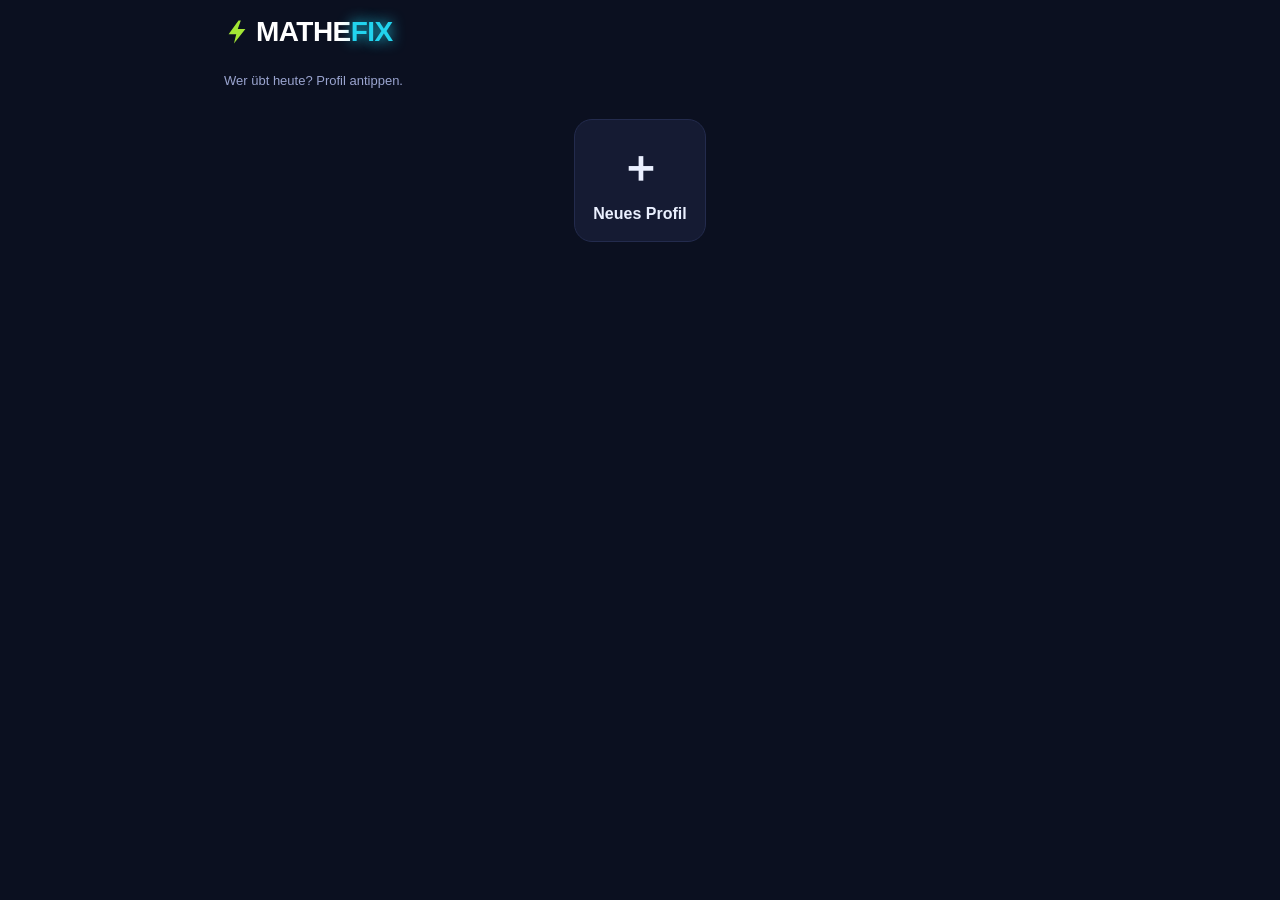
==== index.html @ d3d2fb51 "Mathefix 1.0 - Lern-App fuer Mathe-Textaufgaben" ====
<!doctype html>
<html lang="de">
  <head>
    <meta charset="UTF-8" />
    <meta name="viewport" content="width=device-width, initial-scale=1.0, user-scalable=no" />
    <meta name="theme-color" content="#0B1020" />
    <link
      rel="icon"
      href="data:image/svg+xml,%3Csvg xmlns='http://www.w3.org/2000/svg' viewBox='0 0 34 34'%3E%3Crect width='34' height='34' rx='8' fill='%230B1020'/%3E%3Cpolygon points='19,4 8,20 15,20 13,30 26,13 17,13 21,4' fill='%23A3E635'/%3E%3C/svg%3E"
    />
    <link rel="manifest" href="manifest.webmanifest" />
    <title>Mathefix</title>
    <script type="module" crossorigin>var Ne=Object.defineProperty;var We=(e,n,t)=>n in e?Ne(e,n,{enumerable:!0,configurable:!0,writable:!0,value:t}):e[n]=t;var N=(e,n,t)=>We(e,typeof n!="symbol"?n+"":n,t);(function(){const n=document.createElement("link").relList;if(n&&n.supports&&n.supports("modulepreload"))return;for(const a of document.querySelectorAll('link[rel="modulepreload"]'))r(a);new MutationObserver(a=>{for(const s of a)if(s.type==="childList")for(const l of s.addedNodes)l.tagName==="LINK"&&l.rel==="modulepreload"&&r(l)}).observe(document,{childList:!0,subtree:!0});function t(a){const s={};return a.integrity&&(s.integrity=a.integrity),a.referrerPolicy&&(s.referrerPolicy=a.referrerPolicy),a.crossOrigin==="use-credentials"?s.credentials="include":a.crossOrigin==="anonymous"?s.credentials="omit":s.credentials="same-origin",s}function r(a){if(a.ep)return;a.ep=!0;const s=t(a);fetch(a.href,s)}})();const Pe=JSON.parse('[{"id":"A-01","gruppe":"A","block":"Aa","blockNr":1,"nr":1,"rechenarten":["+"],"schwierigkeit":1,"thema":"Alltag","geschichte":"Lena hat 3 Äpfel in ihrer Jausenbox. Ihre Mama gibt ihr noch 4 Äpfel dazu.","frage":"Wie viele Äpfel hat Lena jetzt insgesamt?","antwort":7,"rechenweg":"3 + 4","hinweis":"Zähle die Äpfel aus der Jausenbox und die neuen Äpfel zusammen.","erklaerung":"Lena hat 3 Äpfel und bekommt 4 dazu. 3 + 4 = 7. Sie hat jetzt 7 Äpfel.","sprachtext":null,"symbol":"🍎"},{"id":"A-02","gruppe":"A","block":"Aa","blockNr":1,"nr":2,"rechenarten":["-"],"schwierigkeit":2,"thema":"Schule","geschichte":"Paul hat 8 Buntstifte im Federpennal. Er verschenkt 2 Buntstifte an seinen Freund.","frage":"Wie viele Buntstifte hat Paul danach noch?","antwort":6,"rechenweg":"8 - 2","hinweis":"Nimm von den 8 Buntstiften die verschenkten weg.","erklaerung":"Paul hat 8 Buntstifte und gibt 2 her. 8 - 2 = 6. Er hat noch 6 Buntstifte.","sprachtext":null,"symbol":"✏️"},{"id":"A-03","gruppe":"A","block":"Aa","blockNr":1,"nr":3,"rechenarten":["+"],"schwierigkeit":3,"thema":"Tiere","geschichte":"Mia steht am Teich im Park. Sie sieht 12 Enten im Wasser. Dann schwimmen noch 5 Enten dazu.","frage":"Wie viele Enten sind jetzt insgesamt im Teich?","antwort":17,"rechenweg":"12 + 5","hinweis":"Zähle zu den Enten im Wasser die neuen Enten dazu.","erklaerung":"Zuerst sind 12 Enten da, dann kommen 5 dazu. 12 + 5 = 17. Es sind 17 Enten im Teich.","sprachtext":null,"symbol":"🦆"},{"id":"A-04","gruppe":"A","block":"Aa","blockNr":1,"nr":4,"rechenarten":["-"],"schwierigkeit":4,"thema":"Sport","geschichte":"Emre hat 15 Fußballkarten gesammelt. Beim Tauschen gibt er 4 Karten an Jakob ab.","frage":"Wie viele Fußballkarten hat Emre danach noch?","antwort":11,"rechenweg":"15 - 4","hinweis":"Zieh die abgegebenen Karten von den 15 Karten ab.","erklaerung":"Emre hat 15 Karten und gibt 4 ab. 15 - 4 = 11. Er hat noch 11 Fußballkarten.","sprachtext":null,"symbol":"⚽"},{"id":"A-05","gruppe":"A","block":"Aa","blockNr":1,"nr":5,"rechenarten":["+"],"schwierigkeit":5,"thema":"Alltag","geschichte":"Jakob schaut aus dem Fenster auf die Straße. Am Vormittag zählt er 13 Autos. Am Nachmittag zählt er noch 6 Autos.","frage":"Wie viele Autos hat Jakob insgesamt gezählt?","antwort":19,"rechenweg":"13 + 6","hinweis":"Zähle die Autos vom Vormittag und vom Nachmittag zusammen.","erklaerung":"Am Vormittag sind es 13 Autos, am Nachmittag 6 Autos. 13 + 6 = 19. Jakob hat 19 Autos gezählt.","sprachtext":null,"symbol":"🚗"},{"id":"A-06","gruppe":"A","block":"Aa","blockNr":1,"nr":6,"rechenarten":["-"],"schwierigkeit":6,"thema":"Alltag","geschichte":"Anna hat 18 Zuckerl in ihrem Sackerl. Am Spielplatz verteilt sie 5 Zuckerl an ihre Freundinnen.","frage":"Wie viele Zuckerl sind danach noch im Sackerl?","antwort":13,"rechenweg":"18 - 5","hinweis":"Nimm die verteilten Zuckerl von den 18 Zuckerln weg.","erklaerung":"Anna hat 18 Zuckerl und gibt 5 her. 18 - 5 = 13. Im Sackerl sind noch 13 Zuckerl.","sprachtext":null,"symbol":"🍬"},{"id":"A-07","gruppe":"A","block":"Aa","blockNr":1,"nr":7,"rechenarten":["+"],"schwierigkeit":7,"thema":"Natur","geschichte":"Felix sammelt im Park Kastanien. Unter dem ersten Baum findet er 4 Kastanien. Unter dem zweiten Baum findet er 3 Kastanien und unter dem dritten Baum noch 2 Kastanien.","frage":"Wie viele Kastanien hat Felix insgesamt gefunden?","antwort":9,"rechenweg":"4 + 3 + 2","hinweis":"Zähle die Kastanien von allen drei Bäumen zusammen. Rechne Schritt für Schritt.","erklaerung":"Felix findet 4, dann 3, dann 2 Kastanien. 4 + 3 = 7 und 7 + 2 = 9. Er hat insgesamt 9 Kastanien.","sprachtext":null,"symbol":"🌰"},{"id":"A-08","gruppe":"A","block":"Aa","blockNr":1,"nr":8,"rechenarten":["-"],"schwierigkeit":8,"thema":"Basteln","geschichte":"Ayşe hat 16 bunte Perlen für ihre Ketten. Sie schenkt Mia 4 Perlen. Dann schenkt sie Lena noch 2 Perlen.","frage":"Wie viele Perlen hat Ayşe danach noch?","antwort":10,"rechenweg":"16 - 4 - 2","hinweis":"Zieh zuerst die Perlen für Mia ab. Zieh danach die Perlen für Lena ab.","erklaerung":"Ayşe hat 16 Perlen. 16 - 4 = 12. Dann noch 2 weg: 12 - 2 = 10. Sie hat noch 10 Perlen.","sprachtext":null,"symbol":"📿"},{"id":"A-09","gruppe":"A","block":"Aa","blockNr":1,"nr":9,"rechenarten":["+","-"],"schwierigkeit":9,"thema":"Alltag","geschichte":"Luca hat 12 Sticker in seiner Mappe. Von seiner Oma bekommt er 6 neue Sticker. Danach klebt er 3 Sticker in sein Heft.","frage":"Wie viele Sticker sind jetzt noch in der Mappe?","antwort":15,"rechenweg":"12 + 6 - 3","hinweis":"Rechne zuerst aus, wie viele Sticker Luca nach dem Geschenk hat. Zieh dann die geklebten Sticker ab.","erklaerung":"Luca hat 12 Sticker und bekommt 6 dazu: 12 + 6 = 18. Er klebt 3 ins Heft: 18 - 3 = 15. In der Mappe sind noch 15 Sticker.","sprachtext":null,"symbol":"🌟"},{"id":"A-10","gruppe":"A","block":"Aa","blockNr":1,"nr":10,"rechenarten":["+","-"],"schwierigkeit":10,"thema":"Alltag","geschichte":"Im Bus zur Schule sitzen 15 Kinder. Bei der Haltestelle am Spielplatz steigen 5 Kinder ein. Bei der Haltestelle vor der Schule steigen 8 Kinder aus.","frage":"Wie viele Kinder sind jetzt noch im Bus?","antwort":12,"rechenweg":"15 + 5 - 8","hinweis":"Rechne zuerst aus, wie viele Kinder nach dem Einsteigen im Bus sind. Zieh dann die ausgestiegenen Kinder ab.","erklaerung":"Zuerst sind 15 Kinder im Bus, 5 steigen ein: 15 + 5 = 20. Dann steigen 8 aus: 20 - 8 = 12. Es sind noch 12 Kinder im Bus.","sprachtext":null,"symbol":"🚌"},{"id":"A-11","gruppe":"A","block":"Ab","blockNr":2,"nr":11,"rechenarten":["+"],"schwierigkeit":1,"thema":"Spielen","geschichte":"Paul hat 20 Murmeln in seiner Dose. Beim Spielen im Hof gewinnt er 10 Murmeln dazu.","frage":"Wie viele Murmeln hat Paul jetzt insgesamt?","antwort":30,"rechenweg":"20 + 10","hinweis":"Zähle die gewonnenen Murmeln zu den Murmeln in der Dose dazu.","erklaerung":"Paul hat 20 Murmeln und gewinnt 10 dazu. 20 + 10 = 30. Er hat jetzt 30 Murmeln.","sprachtext":null,"symbol":"🔵"},{"id":"A-12","gruppe":"A","block":"Ab","blockNr":2,"nr":12,"rechenarten":["-"],"schwierigkeit":2,"thema":"Schule","geschichte":"In der Schulbücherei stehen 28 Bücher im Regal. Am Montag borgen sich die Kinder 6 Bücher aus.","frage":"Wie viele Bücher stehen danach noch im Regal?","antwort":22,"rechenweg":"28 - 6","hinweis":"Zieh die ausgeborgten Bücher von den 28 Büchern ab.","erklaerung":"Im Regal stehen 28 Bücher, 6 werden ausgeborgt. 28 - 6 = 22. Es stehen noch 22 Bücher im Regal.","sprachtext":null,"symbol":"📚"},{"id":"A-13","gruppe":"A","block":"Ab","blockNr":2,"nr":13,"rechenarten":["+"],"schwierigkeit":3,"thema":"Natur","geschichte":"Sofia macht mit ihrer Familie einen Ausflug in die Berge. Sie sammelt 23 Tannenzapfen. Ihr kleiner Bruder gibt ihr noch 14 Tannenzapfen dazu.","frage":"Wie viele Tannenzapfen hat Sofia jetzt insgesamt?","antwort":37,"rechenweg":"23 + 14","hinweis":"Zähle die Tannenzapfen von Sofia und die vom Bruder zusammen.","erklaerung":"Sofia hat 23 Tannenzapfen und bekommt 14 dazu. 23 + 14 = 37. Sie hat jetzt 37 Tannenzapfen.","sprachtext":null,"symbol":"🌲"},{"id":"A-14","gruppe":"A","block":"Ab","blockNr":2,"nr":14,"rechenarten":["-"],"schwierigkeit":4,"thema":"Schulfest","geschichte":"Beim Schulfest hängen 45 Luftballons im Turnsaal. Während des Festes platzen 12 Luftballons.","frage":"Wie viele Luftballons hängen danach noch im Turnsaal?","antwort":33,"rechenweg":"45 - 12","hinweis":"Zieh die geplatzten Luftballons von den 45 Luftballons ab.","erklaerung":"Es hängen 45 Luftballons, 12 platzen. 45 - 12 = 33. Es hängen noch 33 Luftballons im Turnsaal.","sprachtext":null,"symbol":"🎈"},{"id":"A-15","gruppe":"A","block":"Ab","blockNr":2,"nr":15,"rechenarten":["+"],"schwierigkeit":5,"thema":"Schule","geschichte":"Vor der Schule stehen am Morgen 24 Fahrräder am Radständer. Bis zur großen Pause kommen noch 13 Fahrräder dazu.","frage":"Wie viele Fahrräder stehen jetzt insgesamt am Radständer?","antwort":37,"rechenweg":"24 + 13","hinweis":"Zähle die neuen Fahrräder zu den Fahrrädern vom Morgen dazu.","erklaerung":"Am Morgen stehen 24 Fahrräder da, 13 kommen dazu. 24 + 13 = 37. Es stehen 37 Fahrräder am Radständer.","sprachtext":null,"symbol":"🚲"},{"id":"A-16","gruppe":"A","block":"Ab","blockNr":2,"nr":16,"rechenarten":["-"],"schwierigkeit":6,"thema":"Einkaufen","geschichte":"Im Supermarkt stehen am Morgen 38 Joghurtbecher im Kühlregal. Bis zum Abend werden 15 Joghurtbecher verkauft.","frage":"Wie viele Joghurtbecher stehen am Abend noch im Kühlregal?","antwort":23,"rechenweg":"38 - 15","hinweis":"Zieh die verkauften Becher von den 38 Bechern ab.","erklaerung":"Am Morgen sind es 38 Becher, 15 werden verkauft. 38 - 15 = 23. Am Abend stehen noch 23 Joghurtbecher im Regal.","sprachtext":null,"symbol":"🛒"},{"id":"A-17","gruppe":"A","block":"Ab","blockNr":2,"nr":17,"rechenarten":["+"],"schwierigkeit":7,"thema":"Sport","geschichte":"Luca sammelt Fußballsticker für sein Album. Er hat schon 20 Sticker. Von seinem Papa bekommt er 15 Sticker. Von seiner Oma bekommt er noch 10 Sticker.","frage":"Wie viele Sticker hat Luca jetzt insgesamt?","antwort":45,"rechenweg":"20 + 15 + 10","hinweis":"Rechne zuerst aus, wie viele Sticker Luca nach dem Geschenk vom Papa hat. Zähle dann die Sticker von der Oma dazu.","erklaerung":"Luca hat 20 Sticker, vom Papa kommen 15 dazu: 20 + 15 = 35. Von der Oma kommen 10 dazu: 35 + 10 = 45. Er hat 45 Sticker.","sprachtext":null,"symbol":"⭐"},{"id":"A-18","gruppe":"A","block":"Ab","blockNr":2,"nr":18,"rechenarten":["-"],"schwierigkeit":8,"thema":"Einkaufen","geschichte":"In der Bäckerei liegen in der Früh 46 Semmeln im Korb. Am Vormittag werden 12 Semmeln verkauft. Zu Mittag werden noch 14 Semmeln verkauft.","frage":"Wie viele Semmeln liegen danach noch im Korb?","antwort":20,"rechenweg":"46 - 12 - 14","hinweis":"Zieh zuerst die Semmeln vom Vormittag ab. Zieh danach die Semmeln vom Mittag ab.","erklaerung":"In der Früh sind es 46 Semmeln. 46 - 12 = 34. Dann noch 14 weg: 34 - 14 = 20. Im Korb liegen noch 20 Semmeln.","sprachtext":null,"symbol":"🥐"},{"id":"A-19","gruppe":"A","block":"Ab","blockNr":2,"nr":19,"rechenarten":["+","-"],"schwierigkeit":9,"thema":"Spielen","geschichte":"Aslan hat 25 Bausteine in seiner Kiste. Zum Geburtstag bekommt er 20 neue Bausteine geschenkt. Dann baut er ein Auto und verwendet dafür 13 Bausteine.","frage":"Wie viele Bausteine liegen danach noch in der Kiste?","antwort":32,"rechenweg":"25 + 20 - 13","hinweis":"Rechne zuerst aus, wie viele Bausteine Aslan nach dem Geburtstag hat. Zieh dann die Bausteine für das Auto ab.","erklaerung":"Aslan hat 25 Bausteine und bekommt 20 dazu: 25 + 20 = 45. Für das Auto braucht er 13: 45 - 13 = 32. In der Kiste liegen noch 32 Bausteine.","sprachtext":null,"symbol":"🧱"},{"id":"A-20","gruppe":"A","block":"Ab","blockNr":2,"nr":20,"rechenarten":["+","-"],"schwierigkeit":10,"thema":"Freizeit","geschichte":"Im Schwimmbad sind am Nachmittag 32 Kinder im Wasser. Dann kommen 16 Kinder von einem Fußballverein dazu. Als es kühler wird, gehen 27 Kinder nach Hause.","frage":"Wie viele Kinder sind jetzt noch im Schwimmbad?","antwort":21,"rechenweg":"32 + 16 - 27","hinweis":"Rechne zuerst aus, wie viele Kinder nach dem Dazukommen im Schwimmbad sind. Zieh dann die Kinder ab, die heimgehen.","erklaerung":"Zuerst sind 32 Kinder da, 16 kommen dazu: 32 + 16 = 48. Dann gehen 27 heim: 48 - 27 = 21. Es sind noch 21 Kinder im Schwimmbad.","sprachtext":null,"symbol":"🏊"},{"id":"A-21","gruppe":"A","block":"Ac","blockNr":3,"nr":21,"rechenarten":["+"],"schwierigkeit":1,"thema":"Natur","geschichte":"Lena sammelt im Herbst bunte Blätter für die Schule. Unter der Eiche findet sie 30 Blätter. Unter dem Ahorn findet sie 20 Blätter und unter der Birke noch 10 Blätter.","frage":"Wie viele Blätter hat Lena insgesamt gesammelt?","antwort":60,"rechenweg":"30 + 20 + 10","hinweis":"Zähle die Blätter von allen drei Bäumen zusammen. Rechne Schritt für Schritt.","erklaerung":"Lena findet 30, dann 20, dann 10 Blätter. 30 + 20 = 50 und 50 + 10 = 60. Sie hat insgesamt 60 Blätter.","sprachtext":null,"symbol":"🍂"},{"id":"A-22","gruppe":"A","block":"Ac","blockNr":3,"nr":22,"rechenarten":["-"],"schwierigkeit":2,"thema":"Spielen","geschichte":"Paul hat ein neues Puzzle mit 70 Teilen. Am Vormittag legt er 20 Teile. Am Nachmittag legt er noch 10 Teile.","frage":"Wie viele Teile fehlen jetzt noch bis das Puzzle fertig ist?","antwort":40,"rechenweg":"70 - 20 - 10","hinweis":"Zieh zuerst die Teile vom Vormittag von allen Teilen ab. Zieh danach die Teile vom Nachmittag ab.","erklaerung":"Das Puzzle hat 70 Teile. 70 - 20 = 50. Dann noch 10 weg: 50 - 10 = 40. Es fehlen noch 40 Teile.","sprachtext":null,"symbol":"🧩"},{"id":"A-23","gruppe":"A","block":"Ac","blockNr":3,"nr":23,"rechenarten":["+"],"schwierigkeit":3,"thema":"Tiere","geschichte":"Sofia macht mit ihrer Klasse einen Ausflug aufs Land. Auf der ersten Weide zählt sie 40 Schafe. Auf der zweiten Weide zählt sie 25 Schafe und auf der dritten Weide noch 13 Schafe.","frage":"Wie viele Schafe hat Sofia insgesamt gezählt?","antwort":78,"rechenweg":"40 + 25 + 13","hinweis":"Zähle die Schafe von allen drei Weiden zusammen. Rechne Schritt für Schritt.","erklaerung":"Sofia zählt 40, dann 25, dann 13 Schafe. 40 + 25 = 65 und 65 + 13 = 78. Sie hat insgesamt 78 Schafe gezählt.","sprachtext":null,"symbol":"🐑"},{"id":"A-24","gruppe":"A","block":"Ac","blockNr":3,"nr":24,"rechenarten":["-"],"schwierigkeit":4,"thema":"Lesen","geschichte":"Emre liest ein spannendes Buch mit 87 Seiten. Am Montag liest er 32 Seiten. Am Dienstag liest er noch 21 Seiten.","frage":"Wie viele Seiten muss Emre jetzt noch lesen?","antwort":34,"rechenweg":"87 - 32 - 21","hinweis":"Zieh zuerst die Seiten vom Montag von allen Seiten ab. Zieh danach die Seiten vom Dienstag ab.","erklaerung":"Das Buch hat 87 Seiten. 87 - 32 = 55. Dann noch 21 weg: 55 - 21 = 34. Emre muss noch 34 Seiten lesen.","sprachtext":null,"symbol":"📖"},{"id":"A-25","gruppe":"A","block":"Ac","blockNr":3,"nr":25,"rechenarten":["+","-"],"schwierigkeit":5,"thema":"Spielen","geschichte":"Jakob hat 34 Sammelkarten in seiner Schachtel. Beim Tauschen in der Pause bekommt er 23 Karten dazu. Dann verschenkt er 15 Karten an seinen kleinen Bruder.","frage":"Wie viele Sammelkarten hat Jakob jetzt noch?","antwort":42,"rechenweg":"34 + 23 - 15","hinweis":"Rechne zuerst aus, wie viele Karten Jakob nach dem Tauschen hat. Zieh dann die verschenkten Karten ab.","erklaerung":"Jakob hat 34 Karten und bekommt 23 dazu: 34 + 23 = 57. Er verschenkt 15: 57 - 15 = 42. Er hat noch 42 Sammelkarten.","sprachtext":null,"symbol":"🃏"},{"id":"A-26","gruppe":"A","block":"Ac","blockNr":3,"nr":26,"rechenarten":["-"],"schwierigkeit":6,"thema":"Reisen","geschichte":"Im Zug nach Wien sitzen 96 Fahrgäste. Bei der ersten Station steigen 35 Fahrgäste aus. Bei der zweiten Station steigen noch 21 Fahrgäste aus.","frage":"Wie viele Fahrgäste sitzen jetzt noch im Zug?","antwort":40,"rechenweg":"96 - 35 - 21","hinweis":"Zieh zuerst die Fahrgäste der ersten Station ab. Zieh danach die Fahrgäste der zweiten Station ab.","erklaerung":"Im Zug sitzen 96 Fahrgäste. 96 - 35 = 61. Dann steigen noch 21 aus: 61 - 21 = 40. Es sitzen noch 40 Fahrgäste im Zug.","sprachtext":null,"symbol":"🚆"},{"id":"A-27","gruppe":"A","block":"Ac","blockNr":3,"nr":27,"rechenarten":["+"],"schwierigkeit":7,"thema":"Sport","geschichte":"Beim Sportfest sammelt die Klasse von Anna Punkte. Beim Laufen holt die Klasse 45 Punkte. Beim Weitspringen holt sie 32 Punkte und beim Werfen noch 21 Punkte.","frage":"Wie viele Punkte hat die Klasse insgesamt geholt?","antwort":98,"rechenweg":"45 + 32 + 21","hinweis":"Zähle die Punkte von allen drei Bewerben zusammen. Rechne Schritt für Schritt.","erklaerung":"Die Klasse holt 45, dann 32, dann 21 Punkte. 45 + 32 = 77 und 77 + 21 = 98. Die Klasse hat insgesamt 98 Punkte.","sprachtext":null,"symbol":"🏅"},{"id":"A-28","gruppe":"A","block":"Ac","blockNr":3,"nr":28,"rechenarten":["+","-"],"schwierigkeit":8,"thema":"Schule","geschichte":"In der Schulbibliothek stehen 62 Bücher im großen Regal. Die Lehrerin stellt 25 neue Bücher dazu. In der Pause borgen sich die Kinder 43 Bücher aus.","frage":"Wie viele Bücher stehen jetzt noch im Regal?","antwort":44,"rechenweg":"62 + 25 - 43","hinweis":"Rechne zuerst aus, wie viele Bücher nach dem Dazustellen im Regal sind. Zieh dann die ausgeborgten Bücher ab.","erklaerung":"Zuerst sind 62 Bücher da, 25 kommen dazu: 62 + 25 = 87. Dann werden 43 ausgeborgt: 87 - 43 = 44. Es stehen noch 44 Bücher im Regal.","sprachtext":null,"symbol":"📗"},{"id":"A-29","gruppe":"A","block":"Ac","blockNr":3,"nr":29,"rechenarten":["+","-"],"schwierigkeit":9,"thema":"Basteln","geschichte":"Aslan und Felix sammeln Kronkorken für ein Bastelprojekt. Aslan hat 36 Kronkorken gesammelt, Felix hat 42 Kronkorken gesammelt. Sie legen alle zusammen in eine Schachtel. Für ein Bild kleben sie dann 25 Kronkorken auf.","frage":"Wie viele Kronkorken sind danach noch in der Schachtel?","antwort":53,"rechenweg":"36 + 42 - 25","hinweis":"Rechne zuerst aus, wie viele Kronkorken beide zusammen gesammelt haben. Zieh dann die aufgeklebten Kronkorken ab.","erklaerung":"Aslan hat 36 und Felix hat 42 Kronkorken: 36 + 42 = 78. Sie kleben 25 auf: 78 - 25 = 53. In der Schachtel sind noch 53 Kronkorken.","sprachtext":null,"symbol":"🍾"},{"id":"A-30","gruppe":"A","block":"Ac","blockNr":3,"nr":30,"rechenarten":["+","-"],"schwierigkeit":10,"thema":"Schulfest","geschichte":"Für das Schulfest backt Frau Berger 53 Kekse. Ihre Nachbarin bringt noch 34 Kekse vorbei. Alle Kekse kommen auf einen großen Teller. Beim Fest essen die Kinder dann 42 Kekse.","frage":"Wie viele Kekse bleiben insgesamt übrig?","antwort":45,"rechenweg":"53 + 34 - 42","hinweis":"Rechne zuerst aus, wie viele Kekse insgesamt auf dem Teller liegen. Zieh dann die gegessenen Kekse ab.","erklaerung":"Frau Berger backt 53 Kekse, 34 kommen dazu: 53 + 34 = 87. Die Kinder essen 42: 87 - 42 = 45. Es bleiben 45 Kekse übrig.","sprachtext":null,"symbol":"🍪"},{"id":"B-01","gruppe":"B","block":"Ba","blockNr":1,"nr":1,"rechenarten":["*"],"schwierigkeit":1,"thema":"Alltag","geschichte":"Lena hat 3 Sackerl. In jedem Sackerl sind 2 Äpfel.","frage":"Wie viele Äpfel hat Lena insgesamt?","antwort":6,"rechenweg":"3 * 2","hinweis":"In jedem Sackerl ist gleich viel. Rechne 3 mal 2.","erklaerung":"Es sind 3 Sackerl mit jeweils 2 Äpfeln. Das ist 3 mal 2, also 3 · 2 = 6. Lena hat insgesamt 6 Äpfel.","sprachtext":null,"symbol":"🍎"},{"id":"B-02","gruppe":"B","block":"Ba","blockNr":1,"nr":2,"rechenarten":["*"],"schwierigkeit":2,"thema":"Jause","geschichte":"Paul deckt den Tisch für die Jause. Er legt auf 4 Teller jeweils 2 Semmeln.","frage":"Wie viele Semmeln liegen insgesamt auf den Tellern?","antwort":8,"rechenweg":"4 * 2","hinweis":"Auf jedem Teller liegen gleich viele Semmeln. Rechne 4 mal 2.","erklaerung":"Es sind 4 Teller mit jeweils 2 Semmeln. Das ist 4 · 2 = 8. Auf den Tellern liegen insgesamt 8 Semmeln.","sprachtext":null,"symbol":"🥐"},{"id":"B-03","gruppe":"B","block":"Ba","blockNr":1,"nr":3,"rechenarten":["*"],"schwierigkeit":3,"thema":"Zuhause","geschichte":"Mia stellt 3 Vasen auf den Tisch. In jede Vase gibt sie 5 Blumen.","frage":"Wie viele Blumen sind insgesamt in den Vasen?","antwort":15,"rechenweg":"3 * 5","hinweis":"In jeder Vase sind gleich viele Blumen. Rechne 3 mal 5.","erklaerung":"Es sind 3 Vasen mit jeweils 5 Blumen. Das ist 3 · 5 = 15. Insgesamt sind 15 Blumen in den Vasen.","sprachtext":null,"symbol":"🌸"},{"id":"B-04","gruppe":"B","block":"Ba","blockNr":1,"nr":4,"rechenarten":["*"],"schwierigkeit":4,"thema":"Sammeln","geschichte":"Emre klebt Sticker in sein Heft. Er macht 4 Reihen mit jeweils 10 Stickern.","frage":"Wie viele Sticker klebt Emre insgesamt in sein Heft?","antwort":40,"rechenweg":"4 * 10","hinweis":"In jeder Reihe sind gleich viele Sticker. Rechne 4 mal 10.","erklaerung":"Es sind 4 Reihen mit jeweils 10 Stickern. Das ist 4 · 10 = 40. Emre klebt insgesamt 40 Sticker ein.","sprachtext":null,"symbol":"⭐"},{"id":"B-05","gruppe":"B","block":"Ba","blockNr":1,"nr":5,"rechenarten":["*"],"schwierigkeit":5,"thema":"Einkaufen","geschichte":"Sofia kauft im Supermarkt 6 Packungen Kaugummi. In jeder Packung sind 5 Kaugummis.","frage":"Wie viele Kaugummis kauft Sofia insgesamt?","antwort":30,"rechenweg":"6 * 5","hinweis":"In jeder Packung ist gleich viel. Rechne 6 mal 5.","erklaerung":"Es sind 6 Packungen mit jeweils 5 Kaugummis. Das ist 6 · 5 = 30. Sofia kauft insgesamt 30 Kaugummis.","sprachtext":null,"symbol":"🛒"},{"id":"B-06","gruppe":"B","block":"Ba","blockNr":1,"nr":6,"rechenarten":["*"],"schwierigkeit":6,"thema":"Geburtstag","geschichte":"Jakob feiert seinen Geburtstag am Spielplatz. Er gibt 7 Freunden jeweils 3 Zuckerl.","frage":"Wie viele Zuckerl verteilt Jakob insgesamt?","antwort":21,"rechenweg":"7 * 3","hinweis":"Jeder Freund bekommt gleich viele Zuckerl. Rechne 7 mal 3.","erklaerung":"7 Freunde bekommen jeweils 3 Zuckerl. Das ist 7 · 3 = 21. Jakob verteilt insgesamt 21 Zuckerl.","sprachtext":null,"symbol":"🍬"},{"id":"B-07","gruppe":"B","block":"Ba","blockNr":1,"nr":7,"rechenarten":["*"],"schwierigkeit":7,"thema":"Schule","geschichte":"Im Klassenzimmer von Ayşe stehen 8 Tische. Bei jedem Tisch stehen 4 Sessel.","frage":"Wie viele Sessel stehen insgesamt im Klassenzimmer?","antwort":32,"rechenweg":"8 * 4","hinweis":"Bei jedem Tisch stehen gleich viele Sessel. Rechne 8 mal 4.","erklaerung":"Es sind 8 Tische mit jeweils 4 Sesseln. Das ist 8 · 4 = 32. Im Klassenzimmer stehen insgesamt 32 Sessel.","sprachtext":null,"symbol":"🪑"},{"id":"B-08","gruppe":"B","block":"Ba","blockNr":1,"nr":8,"rechenarten":["*"],"schwierigkeit":8,"thema":"Lesen","geschichte":"In der Bücherei räumt Felix Bücher ein. Er füllt 9 Regalbretter mit jeweils 5 Büchern.","frage":"Wie viele Bücher räumt Felix insgesamt ein?","antwort":45,"rechenweg":"9 * 5","hinweis":"Auf jedem Regalbrett stehen gleich viele Bücher. Rechne 9 mal 5.","erklaerung":"Es sind 9 Regalbretter mit jeweils 5 Büchern. Das ist 9 · 5 = 45. Felix räumt insgesamt 45 Bücher ein.","sprachtext":null,"symbol":"📚"},{"id":"B-09","gruppe":"B","block":"Ba","blockNr":1,"nr":9,"rechenarten":["*"],"schwierigkeit":9,"thema":"Fußball","geschichte":"Beim Fußballplatz in Wien gibt es eine Tribüne. Sie hat 9 Reihen mit jeweils 10 Sitzplätzen.","frage":"Wie viele Sitzplätze hat die Tribüne insgesamt?","antwort":90,"rechenweg":"9 * 10","hinweis":"In jeder Reihe sind gleich viele Plätze. Rechne 9 mal 10.","erklaerung":"Es sind 9 Reihen mit jeweils 10 Sitzplätzen. Das ist 9 · 10 = 90. Die Tribüne hat insgesamt 90 Sitzplätze.","sprachtext":null,"symbol":"⚽"},{"id":"B-10","gruppe":"B","block":"Ba","blockNr":1,"nr":10,"rechenarten":["*"],"schwierigkeit":10,"thema":"Einkaufen","geschichte":"Im Supermarkt stehen 10 Kisten mit Mineralwasser. In jeder Kiste sind 10 Flaschen.","frage":"Wie viele Flaschen sind insgesamt in den Kisten?","antwort":100,"rechenweg":"10 * 10","hinweis":"In jeder Kiste sind gleich viele Flaschen. Rechne 10 mal 10.","erklaerung":"Es sind 10 Kisten mit jeweils 10 Flaschen. Das ist 10 · 10 = 100. Insgesamt sind 100 Flaschen in den Kisten.","sprachtext":null,"symbol":"🧃"},{"id":"B-11","gruppe":"B","block":"Bb","blockNr":2,"nr":11,"rechenarten":["*"],"schwierigkeit":1,"thema":"Jause","geschichte":"Bei der Pause teilt die Lehrerin Kekse aus. 6 Kinder bekommen jeweils 3 Kekse.","frage":"Wie viele Kekse teilt die Lehrerin insgesamt aus?","antwort":18,"rechenweg":"6 * 3","hinweis":"Jedes Kind bekommt gleich viele Kekse. Rechne 6 mal 3.","erklaerung":"6 Kinder bekommen jeweils 3 Kekse. Das ist 6 · 3 = 18. Die Lehrerin teilt insgesamt 18 Kekse aus.","sprachtext":null,"symbol":"🍪"},{"id":"B-12","gruppe":"B","block":"Bb","blockNr":2,"nr":12,"rechenarten":["*"],"schwierigkeit":2,"thema":"Sport","geschichte":"Beim Turnier am Sportplatz spielen 8 Mannschaften. In jeder Mannschaft sind 5 Kinder.","frage":"Wie viele Kinder spielen insgesamt beim Turnier?","antwort":40,"rechenweg":"8 * 5","hinweis":"In jeder Mannschaft sind gleich viele Kinder. Rechne 8 mal 5.","erklaerung":"Es sind 8 Mannschaften mit jeweils 5 Kindern. Das ist 8 · 5 = 40. Beim Turnier spielen insgesamt 40 Kinder.","sprachtext":null,"symbol":"🏆"},{"id":"B-13","gruppe":"B","block":"Bb","blockNr":2,"nr":13,"rechenarten":["*"],"schwierigkeit":3,"thema":"Lesen","geschichte":"Lena liest jeden Tag 4 Seiten in ihrem Buch. Das macht sie 7 Tage lang.","frage":"Wie viele Seiten liest Lena insgesamt?","antwort":28,"rechenweg":"7 * 4","hinweis":"Lena liest jeden Tag gleich viel. Rechne 7 mal 4.","erklaerung":"Lena liest an 7 Tagen jeweils 4 Seiten. Das ist 7 · 4 = 28. Sie liest insgesamt 28 Seiten.","sprachtext":null,"symbol":"📖"},{"id":"B-14","gruppe":"B","block":"Bb","blockNr":2,"nr":14,"rechenarten":["*"],"schwierigkeit":4,"thema":"Sparen","geschichte":"Sofia spart für ein neues Spiel. Sie legt 7 Wochen lang jede Woche 10 Euro in ihre Spardose.","frage":"Wie viel Euro hat Sofia dann insgesamt in der Spardose?","antwort":70,"rechenweg":"7 * 10","hinweis":"Jede Woche kommt gleich viel dazu. Rechne 7 mal 10.","erklaerung":"Sofia spart 7 Wochen lang jeweils 10 Euro. Das ist 7 · 10 = 70. Sie hat insgesamt 70 Euro in der Spardose.","sprachtext":null,"symbol":"💰"},{"id":"B-15","gruppe":"B","block":"Bb","blockNr":2,"nr":15,"rechenarten":["*","+"],"schwierigkeit":5,"thema":"Schule","geschichte":"Paul kauft 6 Packungen Buntstifte. In jeder Packung sind 4 Stifte. Zuhause hat er noch 5 einzelne Stifte.","frage":"Wie viele Stifte hat Paul dann insgesamt?","antwort":29,"rechenweg":"6 * 4 + 5","hinweis":"Rechne zuerst aus, wie viele Stifte in den 6 Packungen sind. Zähle dann die einzelnen Stifte dazu.","erklaerung":"In den Packungen sind 6 · 4 = 24 Stifte. Dazu kommen die 5 einzelnen Stifte: 24 + 5 = 29. Paul hat insgesamt 29 Stifte.","sprachtext":null,"symbol":"✏️"},{"id":"B-16","gruppe":"B","block":"Bb","blockNr":2,"nr":16,"rechenarten":["*","+"],"schwierigkeit":6,"thema":"Einkaufen","geschichte":"Emre hilft am Markt. Er füllt 9 Sackerl mit jeweils 5 Mandarinen. In einer Schüssel liegen noch 10 Mandarinen.","frage":"Wie viele Mandarinen sind es insgesamt?","antwort":55,"rechenweg":"9 * 5 + 10","hinweis":"Rechne zuerst aus, wie viele Mandarinen in den 9 Sackerln sind. Zähle dann die Mandarinen aus der Schüssel dazu.","erklaerung":"In den Sackerln sind 9 · 5 = 45 Mandarinen. Dazu kommen die 10 aus der Schüssel: 45 + 10 = 55. Es sind insgesamt 55 Mandarinen.","sprachtext":null,"symbol":"🍊"},{"id":"B-17","gruppe":"B","block":"Bb","blockNr":2,"nr":17,"rechenarten":["*","-"],"schwierigkeit":7,"thema":"Geburtstag","geschichte":"Mia kauft für ihre Geburtstagsjause 6 Packungen Servietten. In jeder Packung sind 10 Servietten. Bei der Feier werden 8 Servietten verbraucht.","frage":"Wie viele Servietten bleiben übrig?","antwort":52,"rechenweg":"6 * 10 - 8","hinweis":"Rechne zuerst aus, wie viele Servietten Mia gekauft hat. Ziehe dann die verbrauchten Servietten ab.","erklaerung":"Mia kauft 6 · 10 = 60 Servietten. Davon werden 8 verbraucht: 60 − 8 = 52. Es bleiben 52 Servietten übrig.","sprachtext":null,"symbol":"🎂"},{"id":"B-18","gruppe":"B","block":"Bb","blockNr":2,"nr":18,"rechenarten":["*","+"],"schwierigkeit":8,"thema":"Garten","geschichte":"Ayşe hilft im Schulgarten. Dort sind 9 Beete mit jeweils 4 Tulpen. Dazu pflanzt sie noch 7 Rosen.","frage":"Wie viele Blumen sind dann insgesamt im Schulgarten?","antwort":43,"rechenweg":"9 * 4 + 7","hinweis":"Rechne zuerst aus, wie viele Tulpen in den 9 Beeten stehen. Zähle dann die Rosen dazu.","erklaerung":"In den Beeten stehen 9 · 4 = 36 Tulpen. Dazu kommen 7 Rosen: 36 + 7 = 43. Im Schulgarten sind insgesamt 43 Blumen.","sprachtext":null,"symbol":"🌷"},{"id":"B-19","gruppe":"B","block":"Bb","blockNr":2,"nr":19,"rechenarten":["*","+"],"schwierigkeit":9,"thema":"Geld","geschichte":"Jakob zählt sein Geld. Er hat 3 Scheine zu je 10 Euro und 8 Münzen zu je 2 Euro.","frage":"Wie viel Euro hat Jakob insgesamt?","antwort":46,"rechenweg":"3 * 10 + 8 * 2","hinweis":"Rechne zuerst den Wert der Scheine aus, dann den Wert der Münzen. Zähle beides zusammen.","erklaerung":"Die Scheine sind 3 · 10 = 30 Euro wert. Die Münzen sind 8 · 2 = 16 Euro wert. Zusammen sind das 30 + 16 = 46 Euro.","sprachtext":null,"symbol":"💶"},{"id":"B-20","gruppe":"B","block":"Bb","blockNr":2,"nr":20,"rechenarten":["*","+"],"schwierigkeit":10,"thema":"Schulfest","geschichte":"Beim Schulfest werden Sitzplätze aufgestellt: 10 Tische mit jeweils 5 Sesseln und 4 Bänke mit jeweils 6 Plätzen.","frage":"Wie viele Sitzplätze gibt es insgesamt?","antwort":74,"rechenweg":"10 * 5 + 4 * 6","hinweis":"Rechne zuerst die Plätze bei den Tischen aus, dann die Plätze auf den Bänken. Zähle beides zusammen.","erklaerung":"Bei den Tischen gibt es 10 · 5 = 50 Plätze. Auf den Bänken gibt es 4 · 6 = 24 Plätze. Zusammen sind das 50 + 24 = 74 Sitzplätze.","sprachtext":null,"symbol":"🎪"},{"id":"B-21","gruppe":"B","block":"Bc","blockNr":3,"nr":21,"rechenarten":["*","+"],"schwierigkeit":1,"thema":"Einkaufen","geschichte":"Aslan kauft beim Bäcker 5 Semmeln. Jede Semmel kostet 2 Euro. Dazu kauft er noch einen Saft um 3 Euro.","frage":"Wie viel Euro zahlt Aslan insgesamt?","antwort":13,"rechenweg":"5 * 2 + 3","hinweis":"Rechne zuerst aus, was die 5 Semmeln zusammen kosten. Zähle dann den Preis vom Saft dazu.","erklaerung":"Die Semmeln kosten 5 · 2 = 10 Euro. Dazu kommt der Saft um 3 Euro: 10 + 3 = 13. Aslan zahlt insgesamt 13 Euro.","sprachtext":null,"symbol":"🥖"},{"id":"B-22","gruppe":"B","block":"Bc","blockNr":3,"nr":22,"rechenarten":["*","-"],"schwierigkeit":2,"thema":"Backen","geschichte":"Mia bäckt Muffins. Sie macht 4 Bleche mit jeweils 3 Muffins. Dann verschenkt sie 5 Muffins an die Nachbarn.","frage":"Wie viele Muffins bleiben Mia übrig?","antwort":7,"rechenweg":"4 * 3 - 5","hinweis":"Rechne zuerst aus, wie viele Muffins Mia gebacken hat. Ziehe dann die verschenkten Muffins ab.","erklaerung":"Mia bäckt 4 · 3 = 12 Muffins. Davon verschenkt sie 5: 12 − 5 = 7. Ihr bleiben 7 Muffins übrig.","sprachtext":null,"symbol":"🧁"},{"id":"B-23","gruppe":"B","block":"Bc","blockNr":3,"nr":23,"rechenarten":["*","-"],"schwierigkeit":3,"thema":"Geburtstag","geschichte":"Paul bläst Luftballons für das Fest auf. Er hat 3 Packungen mit jeweils 10 Luftballons. Beim Aufblasen platzen 6 Luftballons.","frage":"Wie viele ganze Luftballons hat Paul dann noch?","antwort":24,"rechenweg":"3 * 10 - 6","hinweis":"Rechne zuerst aus, wie viele Luftballons Paul insgesamt hat. Ziehe dann die geplatzten ab.","erklaerung":"Paul hat 3 · 10 = 30 Luftballons. Davon platzen 6: 30 − 6 = 24. Er hat noch 24 ganze Luftballons.","sprachtext":null,"symbol":"🎈"},{"id":"B-24","gruppe":"B","block":"Bc","blockNr":3,"nr":24,"rechenarten":["*","-"],"schwierigkeit":4,"thema":"Garten","geschichte":"Im Garten von Sofia stehen 7 Reihen mit jeweils 5 Tomatenpflanzen. Nach einem Hagel gehen 8 Pflanzen ein.","frage":"Wie viele Tomatenpflanzen bleiben übrig?","antwort":27,"rechenweg":"7 * 5 - 8","hinweis":"Rechne zuerst aus, wie viele Pflanzen es am Anfang sind. Ziehe dann die eingegangenen Pflanzen ab.","erklaerung":"Am Anfang sind es 7 · 5 = 35 Pflanzen. Davon gehen 8 ein: 35 − 8 = 27. Es bleiben 27 Tomatenpflanzen übrig.","sprachtext":null,"symbol":"🍅"},{"id":"B-25","gruppe":"B","block":"Bc","blockNr":3,"nr":25,"rechenarten":["+","*"],"schwierigkeit":5,"thema":"Sammeln","geschichte":"Emre hat 20 Fußballkarten. Er kauft 6 Packungen dazu. In jeder Packung sind 4 Karten.","frage":"Wie viele Fußballkarten hat Emre dann insgesamt?","antwort":44,"rechenweg":"20 + 6 * 4","hinweis":"Rechne zuerst aus, wie viele Karten in den 6 Packungen sind. Zähle sie dann zu den Karten dazu, die Emre schon hat.","erklaerung":"In den Packungen sind 6 · 4 = 24 Karten. Dazu kommen die 20 Karten, die Emre schon hat: 20 + 24 = 44. Er hat insgesamt 44 Fußballkarten.","sprachtext":null,"symbol":"🃏"},{"id":"B-26","gruppe":"B","block":"Bc","blockNr":3,"nr":26,"rechenarten":["-","*"],"schwierigkeit":6,"thema":"Einkaufen","geschichte":"Lena hat 50 Euro. In der Buchhandlung kauft sie 9 Hefte. Jedes Heft kostet 3 Euro.","frage":"Wie viel Euro bleiben Lena übrig?","antwort":23,"rechenweg":"50 - 9 * 3","hinweis":"Rechne zuerst aus, was die 9 Hefte zusammen kosten. Ziehe das dann von den 50 Euro ab.","erklaerung":"Die Hefte kosten 9 · 3 = 27 Euro. Lena zahlt: 50 − 27 = 23. Ihr bleiben 23 Euro übrig.","sprachtext":null,"symbol":"📒"},{"id":"B-27","gruppe":"B","block":"Bc","blockNr":3,"nr":27,"rechenarten":["*","+"],"schwierigkeit":7,"thema":"Jause","geschichte":"Für den Wandertag holt Jakob beim Bäcker 8 Sackerl mit jeweils 4 Semmeln und 9 Sackerl mit jeweils 2 Kipferln.","frage":"Wie viele Gebäckstücke holt Jakob insgesamt?","antwort":50,"rechenweg":"8 * 4 + 9 * 2","hinweis":"Rechne zuerst die Semmeln aus, dann die Kipferln. Zähle beides zusammen.","erklaerung":"Es sind 8 · 4 = 32 Semmeln und 9 · 2 = 18 Kipferln. Zusammen sind das 32 + 18 = 50 Gebäckstücke.","sprachtext":null,"symbol":"🥨"},{"id":"B-28","gruppe":"B","block":"Bc","blockNr":3,"nr":28,"rechenarten":["-","*"],"schwierigkeit":8,"thema":"Geld","geschichte":"Ayşe hat 100 Euro gespart. Sie kauft für die Schule 7 Bücher. Jedes Buch kostet 10 Euro.","frage":"Wie viel Euro bleiben Ayşe übrig?","antwort":30,"rechenweg":"100 - 7 * 10","hinweis":"Rechne zuerst aus, was die 7 Bücher zusammen kosten. Ziehe das dann von den 100 Euro ab.","erklaerung":"Die Bücher kosten 7 · 10 = 70 Euro. Ayşe zahlt: 100 − 70 = 30. Ihr bleiben 30 Euro übrig.","sprachtext":null,"symbol":"💸"},{"id":"B-29","gruppe":"B","block":"Bc","blockNr":3,"nr":29,"rechenarten":["-","*"],"schwierigkeit":9,"thema":"Ausflug","geschichte":"Ein Bus nach Wien hat 45 Sitzplätze. Bei der Haltestelle steigen 4 Gruppen mit jeweils 6 Kindern ein. Jedes Kind setzt sich auf einen Sitzplatz.","frage":"Wie viele Sitzplätze bleiben frei?","antwort":21,"rechenweg":"45 - 4 * 6","hinweis":"Rechne zuerst aus, wie viele Kinder einsteigen. Ziehe diese Zahl dann von den 45 Sitzplätzen ab.","erklaerung":"Es steigen 4 · 6 = 24 Kinder ein. Von den 45 Plätzen sind dann 45 − 24 = 21 frei. Es bleiben 21 Sitzplätze frei.","sprachtext":null,"symbol":"🚌"},{"id":"B-30","gruppe":"B","block":"Bc","blockNr":3,"nr":30,"rechenarten":["*","-"],"schwierigkeit":10,"thema":"Sammeln","geschichte":"Aslan hat 8 Bögen mit jeweils 10 Stickern. Er schenkt 3 Freunden jeweils 9 Sticker.","frage":"Wie viele Sticker hat Aslan dann noch?","antwort":53,"rechenweg":"8 * 10 - 3 * 9","hinweis":"Rechne zuerst aus, wie viele Sticker Aslan am Anfang hat. Rechne dann aus, wie viele er verschenkt, und ziehe das ab.","erklaerung":"Aslan hat 8 · 10 = 80 Sticker. Er verschenkt 3 · 9 = 27 Sticker. Übrig bleiben 80 − 27 = 53 Sticker.","sprachtext":null,"symbol":"✨"},{"id":"C-01","gruppe":"C","block":"Ca","blockNr":1,"nr":1,"rechenarten":["/"],"schwierigkeit":1,"thema":"Jause","geschichte":"Lena hat 6 Semmeln für die Jause. Sie teilt alle Semmeln gerecht auf 2 Sackerl auf. In jedem Sackerl sind gleich viele Semmeln.","frage":"Wie viele Semmeln sind in einem Sackerl?","antwort":3,"rechenweg":"6 / 2","hinweis":"Teilen heißt gerecht aufteilen. Verteile die 6 Semmeln der Reihe nach auf die 2 Sackerl, immer eine nach der anderen.","erklaerung":"6 Semmeln werden gerecht auf 2 Sackerl aufgeteilt. 6 : 2 = 3. In jedem Sackerl sind 3 Semmeln.","sprachtext":null,"symbol":"🥖"},{"id":"C-02","gruppe":"C","block":"Ca","blockNr":1,"nr":2,"rechenarten":["/"],"schwierigkeit":2,"thema":"Fußball","geschichte":"Paul hat 10 Fußball-Sticker. Er verteilt alle Sticker gerecht an 5 Freunde. Jeder Freund bekommt gleich viele Sticker.","frage":"Wie viele Sticker bekommt jeder Freund?","antwort":2,"rechenweg":"10 / 5","hinweis":"Verteile die 10 Sticker der Reihe nach an die 5 Freunde. Wie oft kommt jeder Freund dran?","erklaerung":"10 Sticker werden gerecht an 5 Freunde verteilt. 10 : 5 = 2. Jeder Freund bekommt 2 Sticker.","sprachtext":null,"symbol":"⚽"},{"id":"C-03","gruppe":"C","block":"Ca","blockNr":1,"nr":3,"rechenarten":["/"],"schwierigkeit":3,"thema":"Alltag","geschichte":"Mia hat 12 Kekse gebacken. Sie teilt alle Kekse gerecht an 3 Kinder aus. Jedes Kind bekommt gleich viele Kekse.","frage":"Wie viele Kekse bekommt jedes Kind?","antwort":4,"rechenweg":"12 / 3","hinweis":"Denke an die 3er-Reihe: 3 mal wie viel ist 12?","erklaerung":"12 Kekse werden gerecht an 3 Kinder verteilt. 12 : 3 = 4. Jedes Kind bekommt 4 Kekse.","sprachtext":null,"symbol":"🍪"},{"id":"C-04","gruppe":"C","block":"Ca","blockNr":1,"nr":4,"rechenarten":["/"],"schwierigkeit":4,"thema":"Spielplatz","geschichte":"Emre hat 15 Murmeln mit auf den Spielplatz genommen. Er macht daraus 5 Häufchen. In jedem Häufchen liegen gleich viele Murmeln.","frage":"Wie viele Murmeln liegen in einem Häufchen?","antwort":3,"rechenweg":"15 / 5","hinweis":"Denke an die 5er-Reihe: 5 mal wie viel ist 15?","erklaerung":"15 Murmeln werden gerecht auf 5 Häufchen aufgeteilt. 15 : 5 = 3. In jedem Häufchen liegen 3 Murmeln.","sprachtext":null,"symbol":"🔵"},{"id":"C-05","gruppe":"C","block":"Ca","blockNr":1,"nr":5,"rechenarten":["/"],"schwierigkeit":5,"thema":"Zuhause","geschichte":"Sofia hat 18 Blumen gepflückt. Sie stellt die Blumen in Vasen. In jede Vase kommen genau 6 Blumen.","frage":"Wie viele Vasen braucht Sofia?","antwort":3,"rechenweg":"18 / 6","hinweis":"Bilde aus den 18 Blumen immer wieder eine Gruppe mit 6 Blumen. Wie viele Gruppen schaffst du?","erklaerung":"18 Blumen werden in Gruppen zu je 6 aufgeteilt. 18 : 6 = 3. Sofia braucht 3 Vasen.","sprachtext":null,"symbol":"🌸"},{"id":"C-06","gruppe":"C","block":"Ca","blockNr":1,"nr":6,"rechenarten":["/"],"schwierigkeit":6,"thema":"Fußball","geschichte":"Jakob hat 24 Fußballkarten. Er klebt sie in ein Album. Auf jede Seite passen genau 6 Karten, und er macht jede Seite ganz voll.","frage":"Wie viele Seiten macht Jakob voll?","antwort":4,"rechenweg":"24 / 6","hinweis":"Denke an die 6er-Reihe: 6 mal wie viel ist 24?","erklaerung":"24 Karten werden auf Seiten mit je 6 Karten verteilt. 24 : 6 = 4. Jakob macht 4 Seiten voll.","sprachtext":null,"symbol":"🃏"},{"id":"C-07","gruppe":"C","block":"Ca","blockNr":1,"nr":7,"rechenarten":["/"],"schwierigkeit":7,"thema":"Basteln","geschichte":"Ayşe hat 28 bunte Perlen. Sie fädelt daraus 7 Armbänder. Auf jedem Armband sind gleich viele Perlen.","frage":"Wie viele Perlen sind auf einem Armband?","antwort":4,"rechenweg":"28 / 7","hinweis":"Denke an die 7er-Reihe: 7 mal wie viel ist 28?","erklaerung":"28 Perlen werden gerecht auf 7 Armbänder aufgeteilt. 28 : 7 = 4. Auf jedem Armband sind 4 Perlen.","sprachtext":null,"symbol":"📿"},{"id":"C-08","gruppe":"C","block":"Ca","blockNr":1,"nr":8,"rechenarten":["/"],"schwierigkeit":8,"thema":"Supermarkt","geschichte":"Im Supermarkt liegen 32 Semmeln bereit. Felix hilft beim Einräumen. In jeden Korb legt er genau 8 Semmeln, bis alle Semmeln verräumt sind.","frage":"Wie viele Körbe füllt Felix?","antwort":4,"rechenweg":"32 / 8","hinweis":"Denke an die 8er-Reihe: 8 mal wie viel ist 32?","erklaerung":"32 Semmeln werden in Körbe mit je 8 Semmeln gelegt. 32 : 8 = 4. Felix füllt 4 Körbe.","sprachtext":null,"symbol":"🧺"},{"id":"C-09","gruppe":"C","block":"Ca","blockNr":1,"nr":9,"rechenarten":["/"],"schwierigkeit":9,"thema":"Bus","geschichte":"Ein Ausflugsbus hat 54 Sitzplätze. Die Plätze sind in 9 Reihen angeordnet. In jeder Reihe sind gleich viele Plätze.","frage":"Wie viele Sitzplätze sind in einer Reihe?","antwort":6,"rechenweg":"54 / 9","hinweis":"Denke an die 9er-Reihe: 9 mal wie viel ist 54?","erklaerung":"54 Sitzplätze werden gleich auf 9 Reihen verteilt. 54 : 9 = 6. In jeder Reihe sind 6 Sitzplätze.","sprachtext":null,"symbol":"🚌"},{"id":"C-10","gruppe":"C","block":"Ca","blockNr":1,"nr":10,"rechenarten":["/"],"schwierigkeit":10,"thema":"Sparen","geschichte":"Aslan hat 63 Euro für ein neues Fahrrad-Licht und einen Helm gespart. Er hat 7 Wochen lang gespart und jede Woche gleich viel Geld in die Spardose gelegt.","frage":"Wie viel Euro hat Aslan jede Woche gespart?","antwort":9,"rechenweg":"63 / 7","hinweis":"Das ganze Geld wird gleich auf die 7 Wochen aufgeteilt. Denke an die 7er-Reihe: 7 mal wie viel ist 63?","erklaerung":"63 Euro werden gleich auf 7 Wochen aufgeteilt. 63 : 7 = 9. Aslan hat jede Woche 9 Euro gespart.","sprachtext":null,"symbol":"💰"},{"id":"C-11","gruppe":"C","block":"Cb","blockNr":2,"nr":11,"rechenarten":["*"],"schwierigkeit":1,"thema":"Jause","geschichte":"Mia kauft für die Schulwoche 4 Packungen Müsliriegel. In jeder Packung sind 6 Riegel.","frage":"Wie viele Müsliriegel hat Mia insgesamt?","antwort":24,"rechenweg":"6 * 4","hinweis":"In jeder Packung sind gleich viele Riegel. Rechne 4 mal die 6.","erklaerung":"4 Packungen mit je 6 Riegeln: 6 · 4 = 24. Mia hat insgesamt 24 Müsliriegel.","sprachtext":null,"symbol":"🍫"},{"id":"C-12","gruppe":"C","block":"Cb","blockNr":2,"nr":12,"rechenarten":["*"],"schwierigkeit":2,"thema":"Schule","geschichte":"In Pauls Klasse stehen die Sessel in 5 Reihen. In jeder Reihe stehen genau 7 Sessel.","frage":"Wie viele Sessel stehen insgesamt in der Klasse?","antwort":35,"rechenweg":"7 * 5","hinweis":"Jede Reihe hat gleich viele Sessel. Rechne 5 mal die 7.","erklaerung":"5 Reihen mit je 7 Sesseln: 7 · 5 = 35. In der Klasse stehen 35 Sessel.","sprachtext":null,"symbol":"🪑"},{"id":"C-13","gruppe":"C","block":"Cb","blockNr":2,"nr":13,"rechenarten":["*"],"schwierigkeit":3,"thema":"Supermarkt","geschichte":"Sofia hilft am Marktstand. Sie füllt 6 Sackerl mit Äpfeln. In jedes Sackerl kommen genau 8 Äpfel.","frage":"Wie viele Äpfel braucht Sofia insgesamt?","antwort":48,"rechenweg":"8 * 6","hinweis":"In jedem Sackerl sind gleich viele Äpfel. Rechne 6 mal die 8.","erklaerung":"6 Sackerl mit je 8 Äpfeln: 8 · 6 = 48. Sofia braucht 48 Äpfel.","sprachtext":null,"symbol":"🍎"},{"id":"C-14","gruppe":"C","block":"Cb","blockNr":2,"nr":14,"rechenarten":["/"],"schwierigkeit":4,"thema":"Zuhause","geschichte":"Emre hat vom Wandern in den Bergen 42 Fotos gemacht. Er klebt sie in ein Fotobuch. Auf jede Seite klebt er genau 6 Fotos, bis alle Fotos verklebt sind.","frage":"Wie viele Seiten braucht Emre?","antwort":7,"rechenweg":"42 / 6","hinweis":"Bilde aus den 42 Fotos Gruppen zu je 6. Denke an die 6er-Reihe: 6 mal wie viel ist 42?","erklaerung":"42 Fotos werden auf Seiten mit je 6 Fotos verteilt. 42 : 6 = 7. Emre braucht 7 Seiten.","sprachtext":null,"symbol":"📷"},{"id":"C-15","gruppe":"C","block":"Cb","blockNr":2,"nr":15,"rechenarten":["/"],"schwierigkeit":5,"thema":"Schule","geschichte":"Für das Schulfest wurden 56 Semmeln geliefert. Die Semmeln werden gerecht auf 8 Klassen aufgeteilt. Jede Klasse bekommt gleich viele Semmeln.","frage":"Wie viele Semmeln bekommt jede Klasse?","antwort":7,"rechenweg":"56 / 8","hinweis":"Denke an die 8er-Reihe: 8 mal wie viel ist 56?","erklaerung":"56 Semmeln werden gerecht auf 8 Klassen aufgeteilt. 56 : 8 = 7. Jede Klasse bekommt 7 Semmeln.","sprachtext":null,"symbol":"🥨"},{"id":"C-16","gruppe":"C","block":"Cb","blockNr":2,"nr":16,"rechenarten":["*","+"],"schwierigkeit":6,"thema":"Alltag","geschichte":"Ayşe bereitet Geschenksackerl vor. Sie hat 7 Schachteln mit je 6 Pralinen. Dazu hat sie noch 10 einzelne Pralinen.","frage":"Wie viele Pralinen hat Ayşe insgesamt?","antwort":52,"rechenweg":"6 * 7 + 10","hinweis":"Rechne zuerst aus, wie viele Pralinen in den 7 Schachteln sind. Zähle danach die einzelnen Pralinen dazu.","erklaerung":"In den Schachteln sind 6 · 7 = 42 Pralinen. Dazu kommen 10 einzelne: 42 + 10 = 52. Ayşe hat 52 Pralinen.","sprachtext":null,"symbol":"🍬"},{"id":"C-17","gruppe":"C","block":"Cb","blockNr":2,"nr":17,"rechenarten":["*","-"],"schwierigkeit":7,"thema":"Fußball","geschichte":"Felix kauft 8 Packungen Fußball-Sticker. In jeder Packung sind 9 Sticker. Er schenkt seinem kleinen Bruder 12 Sticker.","frage":"Wie viele Sticker bleiben Felix übrig?","antwort":60,"rechenweg":"9 * 8 - 12","hinweis":"Rechne zuerst aus, wie viele Sticker in allen 8 Packungen zusammen sind. Ziehe dann die verschenkten Sticker ab.","erklaerung":"8 Packungen mit je 9 Stickern: 9 · 8 = 72. Er verschenkt 12 Sticker: 72 − 12 = 60. Felix bleiben 60 Sticker.","sprachtext":null,"symbol":"⚽"},{"id":"C-18","gruppe":"C","block":"Cb","blockNr":2,"nr":18,"rechenarten":["+","/"],"schwierigkeit":8,"thema":"Basteln","geschichte":"Lena hat 48 rote Perlen und 24 blaue Perlen. Sie fädelt aus allen Perlen zusammen 8 Ketten. Auf jeder Kette sind gleich viele Perlen.","frage":"Wie viele Perlen sind auf einer Kette?","antwort":9,"rechenweg":"(48 + 24) / 8","hinweis":"Rechne zuerst aus, wie viele Perlen Lena insgesamt hat. Teile diese Zahl dann gerecht auf die 8 Ketten auf.","erklaerung":"Zusammen sind es 48 + 24 = 72 Perlen. Diese werden auf 8 Ketten aufgeteilt: 72 : 8 = 9. Auf jeder Kette sind 9 Perlen.","sprachtext":null,"symbol":"📿"},{"id":"C-19","gruppe":"C","block":"Cb","blockNr":2,"nr":19,"rechenarten":["/","+"],"schwierigkeit":9,"thema":"Sparen","geschichte":"Opa verteilt 63 Euro gerecht an seine 7 Enkelkinder, jedes Kind bekommt gleich viel. Emre ist eines der Enkelkinder. In seiner Spardose hatte er vorher schon 38 Euro.","frage":"Wie viel Euro hat Emre jetzt insgesamt?","antwort":47,"rechenweg":"63 / 7 + 38","hinweis":"Rechne zuerst aus, wie viel Euro jedes Enkelkind von Opa bekommt. Zähle diesen Betrag dann zu Emres Spardose dazu.","erklaerung":"Jedes Enkelkind bekommt 63 : 7 = 9 Euro. Emre hatte schon 38 Euro: 9 + 38 = 47. Emre hat jetzt 47 Euro.","sprachtext":null,"symbol":"💶"},{"id":"C-20","gruppe":"C","block":"Cb","blockNr":2,"nr":20,"rechenarten":["-","/"],"schwierigkeit":10,"thema":"Sport","geschichte":"Im Turnsaal liegen 100 Bälle. 28 Bälle sind kaputt und werden weggeräumt. Die übrigen Bälle werden gleich auf 9 Kisten verteilt.","frage":"Wie viele Bälle kommen in eine Kiste?","antwort":8,"rechenweg":"(100 - 28) / 9","hinweis":"Rechne zuerst aus, wie viele Bälle noch ganz sind. Teile diese Zahl dann gleich auf die 9 Kisten auf.","erklaerung":"Es bleiben 100 − 28 = 72 ganze Bälle. Diese werden auf 9 Kisten verteilt: 72 : 9 = 8. In jede Kiste kommen 8 Bälle.","sprachtext":null,"symbol":"🏀"},{"id":"C-21","gruppe":"C","block":"Cc","blockNr":3,"nr":21,"rechenarten":["+","-"],"schwierigkeit":1,"thema":"Spielplatz","geschichte":"Paul hat 12 Murmeln. Am Spielplatz gewinnt er 8 Murmeln dazu. Danach verliert er 5 Murmeln an Jakob.","frage":"Wie viele Murmeln hat Paul am Ende?","antwort":15,"rechenweg":"12 + 8 - 5","hinweis":"Rechne zuerst aus, wie viele Murmeln Paul nach dem Gewinnen hat. Ziehe dann die verlorenen Murmeln ab.","erklaerung":"Nach dem Gewinnen hat Paul 12 + 8 = 20 Murmeln. Dann verliert er 5: 20 − 5 = 15. Paul hat am Ende 15 Murmeln.","sprachtext":null,"symbol":"🔵"},{"id":"C-22","gruppe":"C","block":"Cc","blockNr":3,"nr":22,"rechenarten":["/","+"],"schwierigkeit":2,"thema":"Jause","geschichte":"Mia teilt 20 Zuckerl gerecht an 4 Kinder aus, jedes Kind bekommt gleich viele. Felix ist eines der Kinder. Zu Hause hat er noch 6 Zuckerl.","frage":"Wie viele Zuckerl hat Felix dann insgesamt?","antwort":11,"rechenweg":"20 / 4 + 6","hinweis":"Rechne zuerst aus, wie viele Zuckerl jedes Kind von Mia bekommt. Zähle dann die Zuckerl von zu Hause dazu.","erklaerung":"Jedes Kind bekommt 20 : 4 = 5 Zuckerl. Felix hat noch 6 zu Hause: 5 + 6 = 11. Felix hat insgesamt 11 Zuckerl.","sprachtext":null,"symbol":"🍬"},{"id":"C-23","gruppe":"C","block":"Cc","blockNr":3,"nr":23,"rechenarten":["*","-"],"schwierigkeit":3,"thema":"Supermarkt","geschichte":"Paul kauft im Supermarkt 5 Schachteln mit je 6 Eiern. Beim Heimtragen gehen 8 Eier kaputt.","frage":"Wie viele ganze Eier bleiben Paul übrig?","antwort":22,"rechenweg":"6 * 5 - 8","hinweis":"Rechne zuerst aus, wie viele Eier Paul gekauft hat. Ziehe dann die kaputten Eier ab.","erklaerung":"Paul kauft 6 · 5 = 30 Eier. Davon gehen 8 kaputt: 30 − 8 = 22. Es bleiben 22 ganze Eier übrig.","sprachtext":null,"symbol":"🥚"},{"id":"C-24","gruppe":"C","block":"Cc","blockNr":3,"nr":24,"rechenarten":["-","/"],"schwierigkeit":4,"thema":"Bus","geschichte":"Im Bus zum Schwimmbad sitzen 30 Kinder. Bei einer Haltestelle steigen 6 Kinder aus. Die übrigen Kinder verteilen sich gleich auf 8 Sitzreihen.","frage":"Wie viele Kinder sitzen dann in einer Reihe?","antwort":3,"rechenweg":"(30 - 6) / 8","hinweis":"Rechne zuerst aus, wie viele Kinder noch im Bus sind. Teile diese Zahl dann gleich auf die 8 Reihen auf.","erklaerung":"Im Bus bleiben 30 − 6 = 24 Kinder. Sie verteilen sich auf 8 Reihen: 24 : 8 = 3. In jeder Reihe sitzen 3 Kinder.","sprachtext":null,"symbol":"🚌"},{"id":"C-25","gruppe":"C","block":"Cc","blockNr":3,"nr":25,"rechenarten":["*","+"],"schwierigkeit":5,"thema":"Alltag","geschichte":"Sofia klebt Sticker in ihr Stickerheft. 6 Seiten sind schon ganz voll, auf jeder dieser Seiten kleben 7 Sticker. Auf der nächsten Seite kleben erst 9 Sticker.","frage":"Wie viele Sticker kleben insgesamt im Heft?","antwort":51,"rechenweg":"7 * 6 + 9","hinweis":"Rechne zuerst aus, wie viele Sticker auf den 6 vollen Seiten kleben. Zähle dann die Sticker der letzten Seite dazu.","erklaerung":"Auf den vollen Seiten kleben 7 · 6 = 42 Sticker. Dazu kommen noch 9: 42 + 9 = 51. Im Heft kleben 51 Sticker.","sprachtext":null,"symbol":"✨"},{"id":"C-26","gruppe":"C","block":"Cc","blockNr":3,"nr":26,"rechenarten":["+","/"],"schwierigkeit":6,"thema":"Natur","geschichte":"Lena sammelt im Park Kastanien. Am Vormittag findet sie 25 Kastanien, am Nachmittag noch 29. Sie füllt alle Kastanien gleich auf 6 Sackerl auf.","frage":"Wie viele Kastanien sind in einem Sackerl?","antwort":9,"rechenweg":"(25 + 29) / 6","hinweis":"Rechne zuerst aus, wie viele Kastanien Lena insgesamt gefunden hat. Teile diese Zahl dann gleich auf die 6 Sackerl auf.","erklaerung":"Insgesamt sind es 25 + 29 = 54 Kastanien. Diese werden auf 6 Sackerl aufgeteilt: 54 : 6 = 9. In jedem Sackerl sind 9 Kastanien.","sprachtext":null,"symbol":"🌰"},{"id":"C-27","gruppe":"C","block":"Cc","blockNr":3,"nr":27,"rechenarten":["*","-"],"schwierigkeit":7,"thema":"Schule","geschichte":"Beim Schulfest stehen 9 Tische mit Kuchen. Auf jedem Tisch liegen 8 Kuchenstücke. Bis zum Nachmittag werden 35 Stücke verkauft.","frage":"Wie viele Kuchenstücke sind dann noch übrig?","antwort":37,"rechenweg":"8 * 9 - 35","hinweis":"Rechne zuerst aus, wie viele Kuchenstücke es am Anfang auf allen Tischen zusammen gibt. Ziehe dann die verkauften Stücke ab.","erklaerung":"Am Anfang gibt es 8 · 9 = 72 Kuchenstücke. Davon werden 35 verkauft: 72 − 35 = 37. Es sind noch 37 Stücke übrig.","sprachtext":null,"symbol":"🍰"},{"id":"C-28","gruppe":"C","block":"Cc","blockNr":3,"nr":28,"rechenarten":["/","+"],"schwierigkeit":8,"thema":"Sparen","geschichte":"Aslan spart auf ein neues Spiel. In seiner Spardose sind schon 56 Euro. Oma verteilt 72 Euro gerecht an ihre 8 Enkelkinder, jedes bekommt gleich viel. Aslan ist eines der Enkelkinder.","frage":"Wie viel Euro hat Aslan danach insgesamt?","antwort":65,"rechenweg":"72 / 8 + 56","hinweis":"Rechne zuerst aus, wie viel Euro jedes Enkelkind von Oma bekommt. Zähle diesen Betrag dann zu Aslans Spardose dazu.","erklaerung":"Jedes Enkelkind bekommt 72 : 8 = 9 Euro. Aslan hatte schon 56 Euro: 9 + 56 = 65. Aslan hat danach 65 Euro.","sprachtext":null,"symbol":"💰"},{"id":"C-29","gruppe":"C","block":"Cc","blockNr":3,"nr":29,"rechenarten":["/","-"],"schwierigkeit":9,"thema":"Supermarkt","geschichte":"In der Bäckerei werden 96 Semmeln gleich auf 8 Körbe verteilt, in jedem Korb sind gleich viele. Aus einem Korb werden gleich in der Früh 5 Semmeln verkauft.","frage":"Wie viele Semmeln sind dann noch in diesem Korb?","antwort":7,"rechenweg":"96 / 8 - 5","hinweis":"Rechne zuerst aus, wie viele Semmeln in einen Korb kommen. Ziehe dann die verkauften Semmeln ab.","erklaerung":"In jeden Korb kommen 96 : 8 = 12 Semmeln. Davon werden 5 verkauft: 12 − 5 = 7. In dem Korb sind noch 7 Semmeln.","sprachtext":null,"symbol":"🥖"},{"id":"C-30","gruppe":"C","block":"Cc","blockNr":3,"nr":30,"rechenarten":["-","/"],"schwierigkeit":10,"thema":"Schule","geschichte":"In der Klassenkassa sind 100 Euro. Die Klasse kauft ein Gesellschaftsspiel um 44 Euro. Das restliche Geld wird gleich auf 7 Ausflüge aufgeteilt, für jeden Ausflug gleich viel.","frage":"Wie viel Euro bleibt für einen Ausflug?","antwort":8,"rechenweg":"(100 - 44) / 7","hinweis":"Rechne zuerst aus, wie viel Geld nach dem Kauf des Spiels noch in der Kassa ist. Teile diesen Betrag dann gleich auf die 7 Ausflüge auf.","erklaerung":"Nach dem Kauf bleiben 100 − 44 = 56 Euro. Diese werden auf 7 Ausflüge aufgeteilt: 56 : 7 = 8. Für jeden Ausflug bleiben 8 Euro.","sprachtext":null,"symbol":"🎲"},{"id":"D-01","gruppe":"D","block":"Da","blockNr":1,"nr":1,"rechenarten":["*","+"],"schwierigkeit":1,"thema":"Jause","geschichte":"Lena packt ihre Jause für den Ausflug. Sie füllt 3 Sackerl mit je 4 Äpfeln. In ihren Rucksack legt sie noch 2 weitere Äpfel.","frage":"Wie viele Äpfel nimmt Lena insgesamt mit?","antwort":14,"rechenweg":"3 * 4 + 2","hinweis":"Rechne zuerst aus, wie viele Äpfel in den Sackerln sind. Dann zähle die Äpfel im Rucksack dazu.","erklaerung":"In den Sackerln sind 3 × 4 = 12 Äpfel. Dazu kommen 2 Äpfel im Rucksack. Insgesamt sind es 12 + 2 = 14 Äpfel.","sprachtext":null,"symbol":"🍎"},{"id":"D-02","gruppe":"D","block":"Da","blockNr":1,"nr":2,"rechenarten":["*","-"],"schwierigkeit":2,"thema":"Sammeln","geschichte":"Paul kauft im Supermarkt 2 Packungen Sticker. In jeder Packung sind 5 Sticker. Auf dem Heimweg schenkt er seinem Freund 3 Sticker.","frage":"Wie viele Sticker hat Paul jetzt noch?","antwort":7,"rechenweg":"2 * 5 - 3","hinweis":"Rechne zuerst aus, wie viele Sticker Paul gekauft hat. Dann überlege, wie viele er hergibt.","erklaerung":"Paul kauft 2 × 5 = 10 Sticker. Er schenkt 3 davon her. Es bleiben 10 − 3 = 7 Sticker.","sprachtext":null,"symbol":"🌟"},{"id":"D-03","gruppe":"D","block":"Da","blockNr":1,"nr":3,"rechenarten":["/","+"],"schwierigkeit":3,"thema":"Spielplatz","geschichte":"Mia hat 18 Murmeln in ihrer Dose. Sie teilt alle Murmeln gerecht auf 2 gleich große Häufchen auf: eines für sich, eines für ihren Bruder. Am Spielplatz gewinnt Mia danach noch 4 Murmeln dazu.","frage":"Wie viele Murmeln hat Mia jetzt?","antwort":13,"rechenweg":"18 / 2 + 4","hinweis":"Teile die 18 Murmeln zuerst gerecht in 2 Häufchen. Dann kommen die gewonnenen Murmeln dazu.","erklaerung":"Jedes Häufchen hat 18 : 2 = 9 Murmeln. Mia gewinnt noch 4 dazu. Sie hat dann 9 + 4 = 13 Murmeln.","sprachtext":null,"symbol":"🔵"},{"id":"D-04","gruppe":"D","block":"Da","blockNr":1,"nr":4,"rechenarten":["+","/"],"schwierigkeit":4,"thema":"Natur","geschichte":"Jakob und Sofia sammeln im Park Kastanien. Jakob ist 9 Jahre alt. Er findet 12 Kastanien, Sofia findet 8 Kastanien. Alle Kastanien zusammen füllen sie gleichmäßig in 4 Sackerl.","frage":"Wie viele Kastanien sind in jedem Sackerl?","antwort":5,"rechenweg":"(12 + 8) / 4","hinweis":"Welche Zahlen brauchst du wirklich? Zähle zuerst alle Kastanien zusammen, dann verteile sie auf die Sackerl.","erklaerung":"Zusammen haben sie 12 + 8 = 20 Kastanien. 20 : 4 = 5, also sind in jedem Sackerl 5 Kastanien. Jakobs Alter braucht man für die Rechnung nicht.","sprachtext":null,"symbol":"🌰"},{"id":"D-05","gruppe":"D","block":"Da","blockNr":1,"nr":5,"rechenarten":["-","/"],"schwierigkeit":5,"thema":"Backen","geschichte":"Felix backt mit seiner Mama 20 Kekse. 8 Kekse gibt er gleich seinem kleinen Bruder. Die restlichen Kekse legt er gleichmäßig auf 3 Teller.","frage":"Wie viele Kekse liegen auf jedem Teller?","antwort":4,"rechenweg":"(20 - 8) / 3","hinweis":"Rechne zuerst aus, wie viele Kekse übrig bleiben. Dann verteile sie auf die Teller.","erklaerung":"Es bleiben 20 − 8 = 12 Kekse übrig. 12 : 3 = 4, also liegen auf jedem Teller 4 Kekse.","sprachtext":null,"symbol":"🍪"},{"id":"D-06","gruppe":"D","block":"Da","blockNr":1,"nr":6,"rechenarten":["*","-"],"schwierigkeit":6,"thema":"Ausflug","geschichte":"Emre fährt mit seiner Klasse auf Ausflug. Im Bus sind 4 Reihen mit je 8 Kindern besetzt. Der Bus hat die Nummer 13. Bei der ersten Haltestelle steigen 9 Kinder aus.","frage":"Wie viele Kinder sind jetzt noch im Bus?","antwort":23,"rechenweg":"4 * 8 - 9","hinweis":"Welche Zahlen brauchst du wirklich? Rechne zuerst aus, wie viele Kinder am Anfang im Bus sitzen.","erklaerung":"Im Bus sitzen 4 × 8 = 32 Kinder. 9 Kinder steigen aus, also bleiben 32 − 9 = 23 Kinder. Die Busnummer 13 braucht man nicht.","sprachtext":null,"symbol":"🚌"},{"id":"D-07","gruppe":"D","block":"Da","blockNr":1,"nr":7,"rechenarten":["*","+"],"schwierigkeit":7,"thema":"Schule","geschichte":"In der Schulbibliothek stehen 7 Regale. In jedem Regal stehen genau 8 Bücher. Die Lehrerin bringt heute 19 neue Bücher dazu.","frage":"Wie viele Bücher hat die Bibliothek jetzt insgesamt?","antwort":75,"rechenweg":"7 * 8 + 19","hinweis":"Rechne zuerst aus, wie viele Bücher in den Regalen stehen. Dann kommen die neuen Bücher dazu.","erklaerung":"In den Regalen stehen 7 × 8 = 56 Bücher. Dazu kommen 19 neue Bücher. Insgesamt sind es 56 + 19 = 75 Bücher.","sprachtext":null,"symbol":"📚"},{"id":"D-08","gruppe":"D","block":"Da","blockNr":1,"nr":8,"rechenarten":["-","/"],"schwierigkeit":8,"thema":"Fest","geschichte":"Beim Schulfest sind 81 Luftballons aufgeblasen. Beim Aufhängen platzen 9 Ballons. Der Betreuer Tomas ist 26 Jahre alt. Er verteilt die restlichen Ballons gerecht an 6 Kinder.","frage":"Wie viele Ballons bekommt jedes Kind?","antwort":12,"rechenweg":"(81 - 9) / 6","hinweis":"Welche Zahlen brauchst du wirklich? Rechne zuerst aus, wie viele Ballons ganz bleiben.","erklaerung":"Ganz bleiben 81 − 9 = 72 Ballons. 72 : 6 = 12, also bekommt jedes Kind 12 Ballons. Das Alter von Tomas braucht man nicht.","sprachtext":null,"symbol":"🎈"},{"id":"D-09","gruppe":"D","block":"Da","blockNr":1,"nr":9,"rechenarten":["*","+"],"schwierigkeit":9,"thema":"Garten","geschichte":"Bei Oma im Garten gibt es 9 Beete. In jedem Beet wachsen 9 Erdbeerpflanzen. Dazu pflanzt Oma noch 13 Himbeersträucher an den Zaun.","frage":"Wie viele Pflanzen und Sträucher wachsen insgesamt im Garten?","antwort":94,"rechenweg":"9 * 9 + 13","hinweis":"Rechne zuerst aus, wie viele Erdbeerpflanzen in den Beeten wachsen. Dann zähle die Sträucher dazu.","erklaerung":"In den Beeten wachsen 9 × 9 = 81 Erdbeerpflanzen. Dazu kommen 13 Himbeersträucher. Insgesamt sind es 81 + 13 = 94.","sprachtext":null,"symbol":"🍓"},{"id":"D-10","gruppe":"D","block":"Da","blockNr":1,"nr":10,"rechenarten":["+","/"],"schwierigkeit":10,"thema":"Schule","geschichte":"Die 2a und die 2b sammeln Dosen für einen Wettbewerb. In der 2a sind 21 Kinder. Die 2a sammelt 34 Dosen, die 2b sammelt 38 Dosen. Alle Dosen zusammen werden gleichmäßig in 9 Kisten gepackt.","frage":"Wie viele Dosen sind in jeder Kiste?","antwort":8,"rechenweg":"(34 + 38) / 9","hinweis":"Welche Zahlen brauchst du wirklich? Zähle zuerst alle Dosen zusammen, dann verteile sie auf die Kisten.","erklaerung":"Zusammen sind es 34 + 38 = 72 Dosen. 72 : 9 = 8, also sind in jeder Kiste 8 Dosen. Die Anzahl der Kinder braucht man nicht.","sprachtext":null,"symbol":"🥫"},{"id":"D-11","gruppe":"D","block":"Db","blockNr":2,"nr":11,"rechenarten":["*","+"],"schwierigkeit":1,"thema":"Party","geschichte":"Jakob stellt für die Geburtstagsparty Becher auf den Tisch. Er macht 2 Reihen mit je 6 Bechern. Dann stellt er noch 3 Becher extra dazu.","frage":"Wie viele Becher stehen insgesamt auf dem Tisch?","antwort":15,"rechenweg":"2 * 6 + 3","hinweis":"Rechne zuerst aus, wie viele Becher in den Reihen stehen. Dann kommen die extra Becher dazu.","erklaerung":"In den Reihen stehen 2 × 6 = 12 Becher. Dazu kommen 3 extra Becher. Insgesamt sind es 12 + 3 = 15 Becher.","sprachtext":null,"symbol":"🥤"},{"id":"D-12","gruppe":"D","block":"Db","blockNr":2,"nr":12,"rechenarten":["*","-"],"schwierigkeit":2,"thema":"Naschen","geschichte":"Emre ist 9 Jahre alt. Er kauft sich 3 Packungen Kaugummi mit je 4 Stück. Seiner Schwester gibt er 2 Kaugummis ab.","frage":"Wie viele Kaugummis bleiben für Emre übrig?","antwort":10,"rechenweg":"3 * 4 - 2","hinweis":"Welche Zahlen brauchst du wirklich? Rechne zuerst aus, wie viele Kaugummis Emre kauft.","erklaerung":"Emre kauft 3 × 4 = 12 Kaugummis. Er gibt 2 ab, also bleiben 12 − 2 = 10 Kaugummis. Sein Alter braucht man nicht.","sprachtext":null,"symbol":"🍬"},{"id":"D-13","gruppe":"D","block":"Db","blockNr":2,"nr":13,"rechenarten":["+","*"],"schwierigkeit":3,"thema":"Sport","geschichte":"Paul trainiert für das Fußballturnier. Jeden Trainingstag macht er 9 Liegestütze und 6 Kniebeugen. Er trainiert an 2 Tagen.","frage":"Wie viele Übungen macht Paul an den beiden Tagen insgesamt?","antwort":30,"rechenweg":"(9 + 6) * 2","hinweis":"Rechne zuerst aus, wie viele Übungen Paul an einem Tag macht. Dann nimm die Anzahl der Tage.","erklaerung":"An einem Tag macht Paul 9 + 6 = 15 Übungen. An 2 Tagen sind das 15 × 2 = 30 Übungen.","sprachtext":null,"symbol":"⚽"},{"id":"D-14","gruppe":"D","block":"Db","blockNr":2,"nr":14,"rechenarten":["/","+"],"schwierigkeit":4,"thema":"Basteln","geschichte":"Ayşe fädelt Perlen auf. Sie hat 30 Perlen und macht daraus 6 gleich lange Ketten. Ihre Perlenschachtel hat 3 Fächer. Auf ihre Lieblingskette fädelt sie zum Schluss noch 8 Glitzerperlen dazu.","frage":"Wie viele Perlen sind am Ende auf Ayşes Lieblingskette?","antwort":13,"rechenweg":"30 / 6 + 8","hinweis":"Welche Zahlen brauchst du wirklich? Rechne zuerst aus, wie viele Perlen auf jede Kette kommen.","erklaerung":"Auf jede Kette kommen 30 : 6 = 5 Perlen. Auf die Lieblingskette kommen noch 8 Glitzerperlen dazu: 5 + 8 = 13. Die Fächer der Schachtel braucht man nicht.","sprachtext":null,"symbol":"📿"},{"id":"D-15","gruppe":"D","block":"Db","blockNr":2,"nr":15,"rechenarten":["*","-"],"schwierigkeit":5,"thema":"Flohmarkt","geschichte":"Felix verkauft beim Flohmarkt Comics. Sein Stand hat die Nummer 12. Er bringt 6 Kisten mit je 7 Comics mit. Am Nachmittag hat er schon 15 Comics verkauft.","frage":"Wie viele Comics hat Felix jetzt noch übrig?","antwort":27,"rechenweg":"6 * 7 - 15","hinweis":"Welche Zahlen brauchst du wirklich? Rechne zuerst aus, wie viele Comics Felix mitbringt.","erklaerung":"Felix bringt 6 × 7 = 42 Comics mit. Er verkauft 15 davon, also bleiben 42 − 15 = 27 Comics. Die Standnummer braucht man nicht.","sprachtext":null,"symbol":"📖"},{"id":"D-16","gruppe":"D","block":"Db","blockNr":2,"nr":16,"rechenarten":["-","/"],"schwierigkeit":6,"thema":"Turnen","geschichte":"In der Turnstunde liegen 48 Bälle in der Halle. 12 Bälle sind kaputt und werden weggeräumt. Die restlichen Bälle verteilen die Kinder gleichmäßig auf 4 Ballnetze.","frage":"Wie viele Bälle kommen in jedes Netz?","antwort":9,"rechenweg":"(48 - 12) / 4","hinweis":"Rechne zuerst aus, wie viele Bälle noch gut sind. Dann verteile sie auf die Netze.","erklaerung":"Gut sind noch 48 − 12 = 36 Bälle. 36 : 4 = 9, also kommen in jedes Netz 9 Bälle.","sprachtext":null,"symbol":"🏀"},{"id":"D-17","gruppe":"D","block":"Db","blockNr":2,"nr":17,"rechenarten":["*","+"],"schwierigkeit":7,"thema":"Einkaufen","geschichte":"Im Supermarkt stehen 8 Regalbretter mit je 9 Saftflaschen. Der Supermarkt hat 4 Kassen. Am Vormittag bringt ein Lieferwagen noch 18 Flaschen, die dazugestellt werden.","frage":"Wie viele Saftflaschen stehen jetzt insgesamt im Regal?","antwort":90,"rechenweg":"8 * 9 + 18","hinweis":"Welche Zahlen brauchst du wirklich? Rechne zuerst aus, wie viele Flaschen schon im Regal stehen.","erklaerung":"Im Regal stehen 8 × 9 = 72 Flaschen. Dazu kommen 18 neue Flaschen: 72 + 18 = 90. Die Anzahl der Kassen braucht man nicht.","sprachtext":null,"symbol":"🧃"},{"id":"D-18","gruppe":"D","block":"Db","blockNr":2,"nr":18,"rechenarten":["+","/"],"schwierigkeit":8,"thema":"Sammeln","geschichte":"Sofia und Paul kleben ihre Sticker in ein gemeinsames Album. Sofia hat 25 Sticker, Paul hat 47 Sticker. Sie verteilen alle Sticker gleichmäßig auf 8 Seiten.","frage":"Wie viele Sticker kleben dann auf jeder Seite?","antwort":9,"rechenweg":"(25 + 47) / 8","hinweis":"Zähle zuerst alle Sticker von Sofia und Paul zusammen. Dann verteile sie auf die Seiten.","erklaerung":"Zusammen haben sie 25 + 47 = 72 Sticker. 72 : 8 = 9, also kleben auf jeder Seite 9 Sticker.","sprachtext":null,"symbol":"📒"},{"id":"D-19","gruppe":"D","block":"Db","blockNr":2,"nr":19,"rechenarten":["-","*"],"schwierigkeit":9,"thema":"Schule","geschichte":"Aslan hilft der Lehrerin beim Aufräumen. Im Schrank liegen 100 Hefte und 3 Landkarten. Die Lehrerin gibt an 6 Klassen je 9 Hefte aus.","frage":"Wie viele Hefte bleiben im Schrank übrig?","antwort":46,"rechenweg":"100 - 6 * 9","hinweis":"Welche Zahlen brauchst du wirklich? Rechne zuerst aus, wie viele Hefte die Lehrerin insgesamt ausgibt.","erklaerung":"Die Lehrerin gibt 6 × 9 = 54 Hefte aus. Im Schrank bleiben 100 − 54 = 46 Hefte. Die Landkarten braucht man für die Rechnung nicht.","sprachtext":null,"symbol":"📓"},{"id":"D-20","gruppe":"D","block":"Db","blockNr":2,"nr":20,"rechenarten":["-","/"],"schwierigkeit":10,"thema":"Bauernhof","geschichte":"Bauer Huber erntet 93 Äpfel. Auf seinem Hof leben auch 5 Kühe. 21 Äpfel sind wurmig und kommen auf den Kompost. Die guten Äpfel füllt er gleichmäßig in 9 Körbe.","frage":"Wie viele Äpfel sind in jedem Korb?","antwort":8,"rechenweg":"(93 - 21) / 9","hinweis":"Welche Zahlen brauchst du wirklich? Rechne zuerst aus, wie viele Äpfel gut sind.","erklaerung":"Gut sind 93 − 21 = 72 Äpfel. 72 : 9 = 8, also sind in jedem Korb 8 Äpfel. Die Kühe braucht man für die Rechnung nicht.","sprachtext":null,"symbol":"🧺"},{"id":"D-21","gruppe":"D","block":"Dc","blockNr":3,"nr":21,"rechenarten":["*","+"],"schwierigkeit":1,"thema":"Geburtstag","geschichte":"Mia schmückt den Tisch für Omas Geburtstag. Sie stellt 4 Vasen mit je 5 Blumen auf. Dann legt sie noch 3 Blumen in die Mitte des Tisches.","frage":"Wie viele Blumen sind insgesamt auf dem Tisch?","antwort":23,"rechenweg":"4 * 5 + 3","hinweis":"Rechne zuerst aus, wie viele Blumen in den Vasen stehen. Dann zähle die Blumen in der Mitte dazu.","erklaerung":"In den Vasen stehen 4 × 5 = 20 Blumen. Dazu kommen 3 Blumen in der Mitte. Insgesamt sind es 20 + 3 = 23 Blumen.","sprachtext":null,"symbol":"🌷"},{"id":"D-22","gruppe":"D","block":"Dc","blockNr":3,"nr":22,"rechenarten":["/","+"],"schwierigkeit":2,"thema":"Jause","geschichte":"Emre macht Obstbecher für seine Freunde. Er verteilt 16 Trauben gleichmäßig auf 4 Becher. In seinen eigenen Becher gibt er danach noch 7 Beeren dazu.","frage":"Wie viele Früchte sind in Emres Becher insgesamt?","antwort":11,"rechenweg":"16 / 4 + 7","hinweis":"Rechne zuerst aus, wie viele Trauben in jeden Becher kommen. Dann kommen die Beeren dazu.","erklaerung":"In jeden Becher kommen 16 : 4 = 4 Trauben. In Emres Becher kommen noch 7 Beeren dazu. Das sind 4 + 7 = 11 Früchte.","sprachtext":null,"symbol":"🍇"},{"id":"D-23","gruppe":"D","block":"Dc","blockNr":3,"nr":23,"rechenarten":["*","-"],"schwierigkeit":3,"thema":"Kino","geschichte":"Lenas Klasse geht ins Kino und sitzt im Saal 3. Dort gibt es 5 Reihen mit je 6 Sitzen. 8 Sitze bleiben leer. Auf allen anderen Sitzen sitzen Kinder.","frage":"Wie viele Kinder sitzen im Kinosaal?","antwort":22,"rechenweg":"5 * 6 - 8","hinweis":"Welche Zahlen brauchst du wirklich? Rechne zuerst aus, wie viele Sitze es insgesamt gibt.","erklaerung":"Es gibt 5 × 6 = 30 Sitze. 8 Sitze bleiben leer, also sitzen 30 − 8 = 22 Kinder im Saal. Die Saalnummer braucht man nicht.","sprachtext":null,"symbol":"🎬"},{"id":"D-24","gruppe":"D","block":"Dc","blockNr":3,"nr":24,"rechenarten":["+","/"],"schwierigkeit":4,"thema":"Wald","geschichte":"Sofia und Jakob suchen Schwammerl im Wald. Ihre 2 Hunde laufen dabei mit. Sofia findet 14 Schwammerl, Jakob findet 22 Schwammerl. Alle Schwammerl zusammen legen sie gleichmäßig in 4 Körbchen.","frage":"Wie viele Schwammerl sind in jedem Körbchen?","antwort":9,"rechenweg":"(14 + 22) / 4","hinweis":"Welche Zahlen brauchst du wirklich? Zähle zuerst alle Schwammerl zusammen.","erklaerung":"Zusammen sind es 14 + 22 = 36 Schwammerl. 36 : 4 = 9, also sind in jedem Körbchen 9 Schwammerl. Die Hunde braucht man für die Rechnung nicht.","sprachtext":null,"symbol":"🍄"},{"id":"D-25","gruppe":"D","block":"Dc","blockNr":3,"nr":25,"rechenarten":["*","+"],"schwierigkeit":5,"thema":"Bäckerei","geschichte":"In der Bäckerei schiebt der Bäcker 9 Bleche in den Ofen. Auf jedem Blech liegen 7 Semmeln. Dazu backt er noch 16 Brezeln.","frage":"Wie viele Gebäckstücke backt der Bäcker insgesamt?","antwort":79,"rechenweg":"9 * 7 + 16","hinweis":"Rechne zuerst aus, wie viele Semmeln auf den Blechen liegen. Dann zähle die Brezeln dazu.","erklaerung":"Auf den Blechen liegen 9 × 7 = 63 Semmeln. Dazu kommen 16 Brezeln. Insgesamt sind es 63 + 16 = 79 Gebäckstücke.","sprachtext":null,"symbol":"🥨"},{"id":"D-26","gruppe":"D","block":"Dc","blockNr":3,"nr":26,"rechenarten":["-","*"],"schwierigkeit":6,"thema":"Natur","geschichte":"Auf der Wiese neben dem Haus Nummer 17 blühen 90 Gänseblümchen. 7 Kinder pflücken je 8 Gänseblümchen. Sie wollen daraus Blumenkränze binden.","frage":"Wie viele Gänseblümchen bleiben auf der Wiese stehen?","antwort":34,"rechenweg":"90 - 7 * 8","hinweis":"Welche Zahlen brauchst du wirklich? Rechne zuerst aus, wie viele Gänseblümchen die Kinder zusammen pflücken.","erklaerung":"Die Kinder pflücken 7 × 8 = 56 Gänseblümchen. Auf der Wiese bleiben 90 − 56 = 34 stehen. Die Hausnummer braucht man nicht.","sprachtext":null,"symbol":"🌼"},{"id":"D-27","gruppe":"D","block":"Dc","blockNr":3,"nr":27,"rechenarten":["/","*"],"schwierigkeit":7,"thema":"Schulfest","geschichte":"Ayşes Mama backt 54 Muffins für das Schulfest. Sie ist 32 Jahre alt. Die Muffins werden gleichmäßig auf 6 Teller verteilt. Ayşe trägt 4 von diesen Tellern zum Kuchenstand.","frage":"Wie viele Muffins trägt Ayşe zum Kuchenstand?","antwort":36,"rechenweg":"54 / 6 * 4","hinweis":"Welche Zahlen brauchst du wirklich? Rechne zuerst aus, wie viele Muffins auf einem Teller liegen.","erklaerung":"Auf jedem Teller liegen 54 : 6 = 9 Muffins. Ayşe trägt 4 Teller, das sind 9 × 4 = 36 Muffins. Das Alter der Mama braucht man nicht.","sprachtext":null,"symbol":"🧁"},{"id":"D-28","gruppe":"D","block":"Dc","blockNr":3,"nr":28,"rechenarten":["-","/"],"schwierigkeit":8,"thema":"Tombola","geschichte":"Beim Schulfest gibt es 100 Lose für die Tombola. 28 Lose sind schon verkauft. Die restlichen Lose werden gerecht an 8 Kinder zum Verkaufen verteilt. Aslan ist eines dieser Kinder und trägt die Startnummer 5.","frage":"Wie viele Lose bekommt jedes Kind zum Verkaufen?","antwort":9,"rechenweg":"(100 - 28) / 8","hinweis":"Welche Zahlen brauchst du wirklich? Rechne zuerst aus, wie viele Lose noch übrig sind.","erklaerung":"Übrig sind 100 − 28 = 72 Lose. 72 : 8 = 9, also bekommt jedes Kind 9 Lose. Die Startnummer braucht man für die Rechnung nicht.","sprachtext":null,"symbol":"🎟️"},{"id":"D-29","gruppe":"D","block":"Dc","blockNr":3,"nr":29,"rechenarten":["*","+"],"schwierigkeit":9,"thema":"Tiere","geschichte":"Die Klasse besucht den Tiergarten Schönbrunn in Wien. Dort sehen die Kinder 8 Gehege mit je 9 Erdmännchen. Im großen Teich stehen außerdem 27 Flamingos.","frage":"Wie viele von diesen Tieren sehen die Kinder insgesamt?","antwort":99,"rechenweg":"8 * 9 + 27","hinweis":"Rechne zuerst aus, wie viele Erdmännchen in den Gehegen leben. Dann zähle die Flamingos dazu.","erklaerung":"In den Gehegen leben 8 × 9 = 72 Erdmännchen. Dazu kommen 27 Flamingos. Insgesamt sind es 72 + 27 = 99 Tiere.","sprachtext":null,"symbol":"🦩"},{"id":"D-30","gruppe":"D","block":"Dc","blockNr":3,"nr":30,"rechenarten":["+","/"],"schwierigkeit":10,"thema":"Schule","geschichte":"Felix und Mia sammeln alte Bücher für die Schulbibliothek. Mia ist 10 Jahre alt. Felix bringt 26 Bücher mit, Mia bringt 46 Bücher mit. Alle Bücher zusammen stellen sie gleichmäßig in 9 Regalfächer.","frage":"Wie viele Bücher stehen in jedem Fach?","antwort":8,"rechenweg":"(26 + 46) / 9","hinweis":"Welche Zahlen brauchst du wirklich? Zähle zuerst alle Bücher zusammen, dann verteile sie auf die Fächer.","erklaerung":"Zusammen sind es 26 + 46 = 72 Bücher. 72 : 9 = 8, also stehen in jedem Fach 8 Bücher. Mias Alter braucht man für die Rechnung nicht.","sprachtext":null,"symbol":"📕"},{"id":"E-01","gruppe":"E","block":"Ea","blockNr":1,"nr":1,"rechenarten":["+","-"],"schwierigkeit":1,"thema":"Geld","geschichte":"Lena kauft beim Bäcker eine Semmel um 2 Euro und einen Kakao um 3 Euro. Sie zahlt mit einem 10-Euro-Schein.","frage":"Wie viele Euro bekommt Lena zurück?","antwort":5,"rechenweg":"10 - (2 + 3)","hinweis":"Rechne zuerst aus, wie viel die Semmel und der Kakao zusammen kosten. Ziehe das dann von 10 Euro ab.","erklaerung":"Semmel und Kakao kosten zusammen 2 + 3 = 5 Euro. Lena zahlt mit 10 Euro: 10 − 5 = 5. Sie bekommt 5 Euro zurück.","sprachtext":null,"symbol":"🥖"},{"id":"E-02","gruppe":"E","block":"Ea","blockNr":1,"nr":2,"rechenarten":["-"],"schwierigkeit":2,"thema":"Geld","geschichte":"Paul hat 15 Euro Taschengeld. Er kauft ein Comicheft um 4 Euro und ein Sackerl Gummibärchen um 2 Euro.","frage":"Wie viele Euro bleiben Paul übrig?","antwort":9,"rechenweg":"15 - 4 - 2","hinweis":"Ziehe zuerst den Preis vom Comicheft ab. Ziehe danach noch den Preis vom Sackerl Gummibärchen ab.","erklaerung":"Paul startet mit 15 Euro. Nach dem Comicheft bleiben 15 − 4 = 11 Euro. Nach den Gummibärchen bleiben 11 − 2 = 9 Euro.","sprachtext":null,"symbol":"📖"},{"id":"E-03","gruppe":"E","block":"Ea","blockNr":1,"nr":3,"rechenarten":["-","*"],"schwierigkeit":3,"thema":"Geld","geschichte":"Mia kauft im Eissalon 3 Kugeln Eis. Jede Kugel kostet 2 Euro. Sie zahlt mit einem 10-Euro-Schein.","frage":"Wie viele Euro bekommt Mia zurück?","antwort":4,"rechenweg":"10 - 3 * 2","hinweis":"Rechne zuerst aus, was 3 Kugeln zusammen kosten. Ziehe diesen Betrag dann von 10 Euro ab.","erklaerung":"3 Kugeln kosten 3 · 2 = 6 Euro. Mia zahlt mit 10 Euro: 10 − 6 = 4. Sie bekommt 4 Euro zurück.","sprachtext":null,"symbol":"🍦"},{"id":"E-04","gruppe":"E","block":"Ea","blockNr":1,"nr":4,"rechenarten":["-","*"],"schwierigkeit":4,"thema":"Geld","geschichte":"Emre spart 4 Wochen lang. Jede Woche legt er 5 Euro in sein Sparschwein. Dann kauft er ein Buch um 12 Euro.","frage":"Wie viele Euro hat Emre danach noch?","antwort":8,"rechenweg":"4 * 5 - 12","hinweis":"Rechne zuerst aus, wie viel Emre in 4 Wochen gespart hat. Ziehe dann den Preis vom Buch ab.","erklaerung":"In 4 Wochen spart Emre 4 · 5 = 20 Euro. Das Buch kostet 12 Euro: 20 − 12 = 8. Emre hat noch 8 Euro.","sprachtext":null,"symbol":"📚"},{"id":"E-05","gruppe":"E","block":"Ea","blockNr":1,"nr":5,"rechenarten":["-","*"],"schwierigkeit":5,"thema":"Geld","geschichte":"Sofia hat 90 Cent im Börserl. Ein Kaugummi kostet 20 Cent. Sie kauft 3 Kaugummis.","frage":"Wie viele Cent bleiben Sofia übrig?","antwort":30,"rechenweg":"90 - 3 * 20","hinweis":"Rechne zuerst aus, was 3 Kaugummis zusammen kosten. Ziehe diesen Betrag dann von 90 Cent ab.","erklaerung":"3 Kaugummis kosten 3 · 20 = 60 Cent. Sofia hatte 90 Cent: 90 − 60 = 30. Ihr bleiben 30 Cent.","sprachtext":null,"symbol":"🍬"},{"id":"E-06","gruppe":"E","block":"Ea","blockNr":1,"nr":6,"rechenarten":["+","-"],"schwierigkeit":6,"thema":"Geld","geschichte":"Jakob hat 24 Euro gespart, seine Schwester hat 16 Euro gespart. Zusammen kaufen sie ein Brettspiel um 30 Euro.","frage":"Wie viele Euro bleiben den beiden zusammen übrig?","antwort":10,"rechenweg":"24 + 16 - 30","hinweis":"Rechne zuerst aus, wie viel Geld die beiden zusammen haben. Ziehe dann den Preis vom Brettspiel ab.","erklaerung":"Zusammen haben sie 24 + 16 = 40 Euro. Das Brettspiel kostet 30 Euro: 40 − 30 = 10. Es bleiben 10 Euro übrig.","sprachtext":null,"symbol":"🎲"},{"id":"E-07","gruppe":"E","block":"Ea","blockNr":1,"nr":7,"rechenarten":["+","/"],"schwierigkeit":7,"thema":"Geld","geschichte":"Ayşe verkauft am Flohmarkt Bücher um 28 Euro und Spielsachen um 12 Euro. Sie teilt die Einnahmen mit ihrer Schwester gerecht in 2 gleiche Teile.","frage":"Wie viele Euro bekommt jede von ihnen?","antwort":20,"rechenweg":"(28 + 12) / 2","hinweis":"Rechne zuerst aus, wie viel Ayşe insgesamt eingenommen hat. Teile diesen Betrag dann durch 2.","erklaerung":"Ayşe nimmt 28 + 12 = 40 Euro ein. Geteilt durch 2 sind das 40 : 2 = 20. Jede bekommt 20 Euro.","sprachtext":null,"symbol":"🧺"},{"id":"E-08","gruppe":"E","block":"Ea","blockNr":1,"nr":8,"rechenarten":["-","*"],"schwierigkeit":8,"thema":"Geld","geschichte":"Felix geht mit seinem Bruder ins Kino. Er kauft 2 Karten zu je 8 Euro und ein Popcorn um 5 Euro. Er zahlt mit 30 Euro.","frage":"Wie viele Euro bekommt Felix zurück?","antwort":9,"rechenweg":"30 - 2 * 8 - 5","hinweis":"Rechne zuerst aus, was die 2 Karten zusammen kosten. Ziehe dann die Karten und das Popcorn von 30 Euro ab.","erklaerung":"2 Karten kosten 2 · 8 = 16 Euro. Von 30 Euro bleiben 30 − 16 = 14 Euro. Nach dem Popcorn bleiben 14 − 5 = 9 Euro zurück.","sprachtext":null,"symbol":"🎬"},{"id":"E-09","gruppe":"E","block":"Ea","blockNr":1,"nr":9,"rechenarten":["+","*"],"schwierigkeit":9,"thema":"Geld","geschichte":"Lena kauft im Schreibwarengeschäft 4 Sticker zu je 30 Cent und eine Postkarte um 50 Cent.","frage":"Wie viele Cent zahlt Lena insgesamt?","antwort":170,"rechenweg":"4 * 30 + 50","hinweis":"Rechne zuerst aus, was die 4 Sticker zusammen kosten. Zähle dann den Preis der Postkarte dazu.","erklaerung":"4 Sticker kosten 4 · 30 = 120 Cent. Dazu kommt die Postkarte: 120 + 50 = 170. Lena zahlt 170 Cent.","sprachtext":null,"symbol":"🌟"},{"id":"E-10","gruppe":"E","block":"Ea","blockNr":1,"nr":10,"rechenarten":["+","-","*"],"schwierigkeit":10,"thema":"Geld","geschichte":"Paul spart 3 Wochen lang jede Woche 20 Euro. Im Sparschwein hat er außerdem schon 45 Euro. Dann kauft er sich ein Skateboard um 89 Euro.","frage":"Wie viele Euro bleiben Paul übrig?","antwort":16,"rechenweg":"3 * 20 + 45 - 89","hinweis":"Rechne zuerst aus, wie viel Paul in 3 Wochen spart. Zähle dann das Geld im Sparschwein dazu und ziehe zum Schluss den Preis vom Skateboard ab.","erklaerung":"In 3 Wochen spart Paul 3 · 20 = 60 Euro. Mit dem Sparschwein hat er 60 + 45 = 105 Euro. Nach dem Skateboard bleiben 105 − 89 = 16 Euro.","sprachtext":null,"symbol":"🛹"},{"id":"E-11","gruppe":"E","block":"Eb","blockNr":2,"nr":11,"rechenarten":["+","-"],"schwierigkeit":1,"thema":"Geld","geschichte":"Mia hat 12 Euro. Ihre Oma schenkt ihr 8 Euro. Dann kauft sie sich ein Eis um 3 Euro.","frage":"Wie viele Euro hat Mia jetzt?","antwort":17,"rechenweg":"12 + 8 - 3","hinweis":"Zähle zuerst das Geschenk der Oma zu Mias Geld dazu. Ziehe dann den Preis vom Eis ab.","erklaerung":"Mia hat 12 + 8 = 20 Euro. Das Eis kostet 3 Euro: 20 − 3 = 17. Mia hat jetzt 17 Euro.","sprachtext":null,"symbol":"🍨"},{"id":"E-12","gruppe":"E","block":"Eb","blockNr":2,"nr":12,"rechenarten":["+","*"],"schwierigkeit":2,"thema":"Geld","geschichte":"Jakob holt die Jause für die Familie. Er kauft 4 Semmeln zu je 1 Euro und ein Weckerl um 2 Euro.","frage":"Wie viele Euro zahlt Jakob?","antwort":6,"rechenweg":"4 * 1 + 2","hinweis":"Rechne zuerst aus, was die 4 Semmeln zusammen kosten. Zähle dann den Preis vom Weckerl dazu.","erklaerung":"4 Semmeln kosten 4 · 1 = 4 Euro. Dazu kommt das Weckerl: 4 + 2 = 6. Jakob zahlt 6 Euro.","sprachtext":null,"symbol":"🥐"},{"id":"E-13","gruppe":"E","block":"Eb","blockNr":2,"nr":13,"rechenarten":["-","*"],"schwierigkeit":3,"thema":"Geld","geschichte":"Emre hat 150 Cent. Am Kiosk kauft er 4 Zuckerl zu je 20 Cent.","frage":"Wie viele Cent bleiben Emre übrig?","antwort":70,"rechenweg":"150 - 4 * 20","hinweis":"Rechne zuerst aus, was die 4 Zuckerl zusammen kosten. Ziehe diesen Betrag dann von 150 Cent ab.","erklaerung":"4 Zuckerl kosten 4 · 20 = 80 Cent. Emre hatte 150 Cent: 150 − 80 = 70. Ihm bleiben 70 Cent.","sprachtext":null,"symbol":"🍭"},{"id":"E-14","gruppe":"E","block":"Eb","blockNr":2,"nr":14,"rechenarten":["-"],"schwierigkeit":4,"thema":"Geld","geschichte":"Aslan spart auf einen neuen Fußball um 25 Euro. Er hat schon 13 Euro. Sein Opa schenkt ihm 5 Euro dazu.","frage":"Wie viele Euro fehlen Aslan noch?","antwort":7,"rechenweg":"25 - 13 - 5","hinweis":"Überlege, wie viel Geld Aslan schon zusammen hat. Rechne dann aus, wie viel bis zum Preis vom Fußball noch fehlt.","erklaerung":"Aslan hat 13 Euro und bekommt 5 Euro: zusammen 18 Euro. Der Ball kostet 25 Euro: 25 − 18 = 7. Es fehlen noch 7 Euro.","sprachtext":null,"symbol":"⚽"},{"id":"E-15","gruppe":"E","block":"Eb","blockNr":2,"nr":15,"rechenarten":["-","/"],"schwierigkeit":5,"thema":"Geld","geschichte":"Paul und seine 2 Freunde verkaufen beim Flohmarkt Spielsachen um 45 Euro. Die 3 Buben teilen das Geld gerecht. Paul kauft sich davon ein Heft um 6 Euro.","frage":"Wie viele Euro hat Paul dann noch?","antwort":9,"rechenweg":"45 / 3 - 6","hinweis":"Teile zuerst die 45 Euro gerecht durch 3. Ziehe dann den Preis vom Heft ab.","erklaerung":"Jeder Bub bekommt 45 : 3 = 15 Euro. Paul kauft ein Heft um 6 Euro: 15 − 6 = 9. Paul hat noch 9 Euro.","sprachtext":null,"symbol":"🧸"},{"id":"E-16","gruppe":"E","block":"Eb","blockNr":2,"nr":16,"rechenarten":["+","*"],"schwierigkeit":6,"thema":"Geld","geschichte":"Lena kauft im Supermarkt 3 Flaschen Saft zu je 2 Euro und 2 Tafeln Schokolade zu je 3 Euro.","frage":"Wie viele Euro zahlt Lena insgesamt?","antwort":12,"rechenweg":"3 * 2 + 2 * 3","hinweis":"Rechne zuerst aus, was der Saft zusammen kostet. Rechne dann aus, was die Schokolade zusammen kostet, und zähle beides zusammen.","erklaerung":"3 Flaschen Saft kosten 3 · 2 = 6 Euro. 2 Tafeln Schokolade kosten 2 · 3 = 6 Euro. Zusammen sind das 6 + 6 = 12 Euro.","sprachtext":null,"symbol":"🛒"},{"id":"E-17","gruppe":"E","block":"Eb","blockNr":2,"nr":17,"rechenarten":["-","*"],"schwierigkeit":7,"thema":"Geld","geschichte":"Felix hat 200 Cent in seiner Spardose. Er kauft 6 Murmeln zu je 30 Cent.","frage":"Wie viele Cent bleiben Felix übrig?","antwort":20,"rechenweg":"200 - 6 * 30","hinweis":"Rechne zuerst aus, was die 6 Murmeln zusammen kosten. Ziehe diesen Betrag dann von 200 Cent ab.","erklaerung":"6 Murmeln kosten 6 · 30 = 180 Cent. Felix hatte 200 Cent: 200 − 180 = 20. Ihm bleiben 20 Cent.","sprachtext":null,"symbol":"🔵"},{"id":"E-18","gruppe":"E","block":"Eb","blockNr":2,"nr":18,"rechenarten":["-","*"],"schwierigkeit":8,"thema":"Geld","geschichte":"Ayşe geht mit ihrer Familie ins Kino. Sie kauft 4 Karten zu je 9 Euro und ein großes Popcorn um 6 Euro. Sie zahlt mit 50 Euro.","frage":"Wie viele Euro bekommt Ayşe zurück?","antwort":8,"rechenweg":"50 - 4 * 9 - 6","hinweis":"Rechne zuerst aus, was die 4 Karten zusammen kosten. Ziehe dann die Karten und das Popcorn von 50 Euro ab.","erklaerung":"4 Karten kosten 4 · 9 = 36 Euro. Von 50 Euro bleiben 50 − 36 = 14 Euro. Nach dem Popcorn bleiben 14 − 6 = 8 Euro zurück.","sprachtext":null,"symbol":"🎟️"},{"id":"E-19","gruppe":"E","block":"Eb","blockNr":2,"nr":19,"rechenarten":["-","*","/"],"schwierigkeit":9,"thema":"Geld","geschichte":"Mia und ihre 3 Freundinnen verkaufen beim Schulfest Kuchen um 96 Euro. Die 4 Mädchen teilen das Geld gerecht. Mia kauft sich davon 2 Bücher zu je 9 Euro.","frage":"Wie viele Euro bleiben Mia übrig?","antwort":6,"rechenweg":"96 / 4 - 2 * 9","hinweis":"Teile zuerst die 96 Euro gerecht durch 4. Rechne dann aus, was die 2 Bücher zusammen kosten, und ziehe das ab.","erklaerung":"Jedes Mädchen bekommt 96 : 4 = 24 Euro. Die 2 Bücher kosten 2 · 9 = 18 Euro. Mia bleiben 24 − 18 = 6 Euro.","sprachtext":null,"symbol":"🍰"},{"id":"E-20","gruppe":"E","block":"Eb","blockNr":2,"nr":20,"rechenarten":["+","-","*"],"schwierigkeit":10,"thema":"Geld","geschichte":"Emre spart 4 Wochen lang jede Woche 20 Euro. Zum Geburtstag bekommt er noch 35 Euro. Dann kauft er sich einen Roller um 98 Euro.","frage":"Wie viele Euro bleiben Emre übrig?","antwort":17,"rechenweg":"4 * 20 + 35 - 98","hinweis":"Rechne zuerst aus, wie viel Emre in 4 Wochen spart. Zähle das Geburtstagsgeld dazu und ziehe zum Schluss den Preis vom Roller ab.","erklaerung":"In 4 Wochen spart Emre 4 · 20 = 80 Euro. Mit dem Geburtstagsgeld hat er 80 + 35 = 115 Euro. Nach dem Roller bleiben 115 − 98 = 17 Euro.","sprachtext":null,"symbol":"🛴"},{"id":"E-21","gruppe":"E","block":"Ec","blockNr":3,"nr":21,"rechenarten":["+","-"],"schwierigkeit":1,"thema":"Geld","geschichte":"Jakob hat 150 Euro gespart. Zum Geburtstag bekommt er 50 Euro dazu. Dann kauft er sich ein Videospiel um 40 Euro.","frage":"Wie viele Euro hat Jakob jetzt?","antwort":160,"rechenweg":"150 + 50 - 40","hinweis":"Zähle zuerst das Geburtstagsgeld zum Ersparten dazu. Ziehe dann den Preis vom Videospiel ab.","erklaerung":"Jakob hat 150 + 50 = 200 Euro. Das Videospiel kostet 40 Euro: 200 − 40 = 160. Jakob hat jetzt 160 Euro.","sprachtext":null,"symbol":"🎮"},{"id":"E-22","gruppe":"E","block":"Ec","blockNr":3,"nr":22,"rechenarten":["-","*"],"schwierigkeit":2,"thema":"Geld","geschichte":"Sofia kauft im Sportgeschäft 3 T-Shirts zu je 20 Euro. Sie zahlt mit einem 100-Euro-Schein.","frage":"Wie viele Euro bekommt Sofia zurück?","antwort":40,"rechenweg":"100 - 3 * 20","hinweis":"Rechne zuerst aus, was die 3 T-Shirts zusammen kosten. Ziehe diesen Betrag dann von 100 Euro ab.","erklaerung":"3 T-Shirts kosten 3 · 20 = 60 Euro. Sofia zahlt mit 100 Euro: 100 − 60 = 40. Sie bekommt 40 Euro zurück.","sprachtext":null,"symbol":"👕"},{"id":"E-23","gruppe":"E","block":"Ec","blockNr":3,"nr":23,"rechenarten":["+","*"],"schwierigkeit":3,"thema":"Geld","geschichte":"Paul kauft am Kiosk 6 Kaugummis zu je 40 Cent und einen Lutscher um 60 Cent.","frage":"Wie viele Cent zahlt Paul insgesamt?","antwort":300,"rechenweg":"6 * 40 + 60","hinweis":"Rechne zuerst aus, was die 6 Kaugummis zusammen kosten. Zähle dann den Preis vom Lutscher dazu.","erklaerung":"6 Kaugummis kosten 6 · 40 = 240 Cent. Dazu kommt der Lutscher: 240 + 60 = 300. Paul zahlt 300 Cent.","sprachtext":null,"symbol":"🛍️"},{"id":"E-24","gruppe":"E","block":"Ec","blockNr":3,"nr":24,"rechenarten":["+","*"],"schwierigkeit":4,"thema":"Geld","geschichte":"Lena verkauft am Flohmarkt 5 Bücher zu je 4 Euro und 3 Spiele zu je 10 Euro.","frage":"Wie viele Euro nimmt Lena insgesamt ein?","antwort":50,"rechenweg":"5 * 4 + 3 * 10","hinweis":"Rechne zuerst aus, was Lena für die Bücher bekommt. Rechne dann aus, was sie für die Spiele bekommt, und zähle beides zusammen.","erklaerung":"Für die Bücher bekommt Lena 5 · 4 = 20 Euro. Für die Spiele bekommt sie 3 · 10 = 30 Euro. Zusammen sind das 20 + 30 = 50 Euro.","sprachtext":null,"symbol":"💶"},{"id":"E-25","gruppe":"E","block":"Ec","blockNr":3,"nr":25,"rechenarten":["-","/"],"schwierigkeit":5,"thema":"Geld","geschichte":"Die 4 Geschwister bekommen von ihrer Tante zusammen 240 Euro. Sie teilen das Geld gerecht. Felix kauft sich von seinem Anteil ein Lexikon um 35 Euro.","frage":"Wie viele Euro hat Felix dann noch?","antwort":25,"rechenweg":"240 / 4 - 35","hinweis":"Teile zuerst die 240 Euro gerecht durch 4. Ziehe dann den Preis vom Lexikon ab.","erklaerung":"Jedes Kind bekommt 240 : 4 = 60 Euro. Felix kauft ein Lexikon um 35 Euro: 60 − 35 = 25. Felix hat noch 25 Euro.","sprachtext":null,"symbol":"🎁"},{"id":"E-26","gruppe":"E","block":"Ec","blockNr":3,"nr":26,"rechenarten":["-"],"schwierigkeit":6,"thema":"Geld","geschichte":"Aslan wünscht sich ein Fahrrad um 350 Euro. Er hat schon 180 Euro gespart. Sein Papa gibt ihm 90 Euro dazu.","frage":"Wie viele Euro fehlen Aslan noch?","antwort":80,"rechenweg":"350 - 180 - 90","hinweis":"Überlege, wie viel Geld Aslan schon zusammen hat. Rechne dann aus, wie viel bis zum Preis vom Fahrrad noch fehlt.","erklaerung":"Aslan hat 180 Euro und bekommt 90 Euro: zusammen 270 Euro. Das Fahrrad kostet 350 Euro: 350 − 270 = 80. Es fehlen noch 80 Euro.","sprachtext":null,"symbol":"🚲"},{"id":"E-27","gruppe":"E","block":"Ec","blockNr":3,"nr":27,"rechenarten":["-","*"],"schwierigkeit":7,"thema":"Geld","geschichte":"Familie Huber sitzt im Eissalon. Sie bestellt 4 Eisbecher zu je 8 Euro und 2 Flaschen Wasser zu je 3 Euro. Der Papa zahlt mit 50 Euro.","frage":"Wie viele Euro bekommt der Papa zurück?","antwort":12,"rechenweg":"50 - 4 * 8 - 2 * 3","hinweis":"Rechne zuerst aus, was die Eisbecher zusammen kosten und was das Wasser zusammen kostet. Ziehe dann beides von 50 Euro ab.","erklaerung":"4 Eisbecher kosten 4 · 8 = 32 Euro, 2 Flaschen Wasser kosten 2 · 3 = 6 Euro. Von 50 Euro bleiben 50 − 32 − 6 = 12 Euro zurück.","sprachtext":null,"symbol":"🍧"},{"id":"E-28","gruppe":"E","block":"Ec","blockNr":3,"nr":28,"rechenarten":["+","-","*"],"schwierigkeit":8,"thema":"Geld","geschichte":"Mia bringt 8 leere Flaschen zum Supermarkt. Für jede Flasche bekommt sie 20 Cent Pfand. Im Börserl hat sie schon 40 Cent. Dann kauft sie ein Sackerl Zuckerl um 90 Cent.","frage":"Wie viele Cent hat Mia danach noch?","antwort":110,"rechenweg":"8 * 20 + 40 - 90","hinweis":"Rechne zuerst aus, wie viel Pfand Mia für die 8 Flaschen bekommt. Zähle die 40 Cent dazu und ziehe dann den Preis der Zuckerl ab.","erklaerung":"Für 8 Flaschen bekommt Mia 8 · 20 = 160 Cent. Mit dem Börserl hat sie 160 + 40 = 200 Cent. Nach den Zuckerln bleiben 200 − 90 = 110 Cent.","sprachtext":null,"symbol":"♻️"},{"id":"E-29","gruppe":"E","block":"Ec","blockNr":3,"nr":29,"rechenarten":["-","*","/"],"schwierigkeit":9,"thema":"Geld","geschichte":"Jakob und Emre machen einen Limonadenstand. Sie verkaufen 9 Becher zu je 50 Cent. Die 2 Freunde teilen die Einnahmen gerecht. Jakob kauft sich danach einen Kaugummi um 25 Cent.","frage":"Wie viele Cent hat Jakob dann noch?","antwort":200,"rechenweg":"9 * 50 / 2 - 25","hinweis":"Rechne zuerst aus, wie viel die 9 Becher zusammen einbringen. Teile den Betrag durch 2 und ziehe dann den Preis vom Kaugummi ab.","erklaerung":"9 Becher bringen 9 · 50 = 450 Cent ein. Jeder bekommt 450 : 2 = 225 Cent. Nach dem Kaugummi bleiben Jakob 225 − 25 = 200 Cent.","sprachtext":null,"symbol":"🍋"},{"id":"E-30","gruppe":"E","block":"Ec","blockNr":3,"nr":30,"rechenarten":["+","-","*"],"schwierigkeit":10,"thema":"Geld","geschichte":"Sofia spart auf ein Keyboard um 300 Euro. Sie spart 6 Monate lang jeden Monat 30 Euro. Außerdem verkauft sie ihre alte Gitarre um 85 Euro.","frage":"Wie viele Euro fehlen Sofia noch?","antwort":35,"rechenweg":"300 - (6 * 30 + 85)","hinweis":"Rechne zuerst aus, wie viel Sofia in 6 Monaten spart. Zähle das Geld von der Gitarre dazu und überlege dann, wie viel bis 300 Euro noch fehlt.","erklaerung":"In 6 Monaten spart Sofia 6 · 30 = 180 Euro. Mit der Gitarre hat sie 180 + 85 = 265 Euro. Bis 300 Euro fehlen noch 300 − 265 = 35 Euro.","sprachtext":null,"symbol":"🎹"},{"id":"F-01","gruppe":"F","block":"Fa","blockNr":1,"nr":1,"rechenarten":["+"],"schwierigkeit":1,"thema":"Zeit","geschichte":"Paul setzt sich nach der Schule an die Hausübung. Für Mathe braucht er 25 Minuten. Für Deutsch braucht er 10 Minuten und für Sachunterricht noch 15 Minuten. Sein kleiner Bruder ist 5 Jahre alt und spielt daneben.","frage":"Wie viele Minuten braucht Paul insgesamt für die Hausübung?","antwort":50,"rechenweg":"25 + 10 + 15","hinweis":"Zähle die drei Zeiten für die drei Fächer zusammen. Das Alter vom Bruder brauchst du nicht.","erklaerung":"Für Mathe und Deutsch braucht Paul 25 + 10 = 35 Minuten. Dazu kommen 15 Minuten für Sachunterricht: 35 + 15 = 50 Minuten.","sprachtext":null,"symbol":"📚"},{"id":"F-02","gruppe":"F","block":"Fa","blockNr":1,"nr":2,"rechenarten":["-"],"schwierigkeit":2,"thema":"Länge","geschichte":"Mia bastelt eine Girlande. Ihr Band ist 80 cm lang. Sie schneidet zuerst ein Stück mit 25 cm ab und danach noch ein Stück mit 15 cm. Mia ist 9 Jahre alt.","frage":"Wie viele Zentimeter Band bleiben übrig?","antwort":40,"rechenweg":"80 - 25 - 15","hinweis":"Ziehe beide abgeschnittenen Stücke vom ganzen Band ab. Das Alter von Mia brauchst du nicht.","erklaerung":"Nach dem ersten Schnitt bleiben 80 − 25 = 55 cm. Nach dem zweiten Schnitt bleiben 55 − 15 = 40 cm übrig.","sprachtext":null,"symbol":"🎀"},{"id":"F-03","gruppe":"F","block":"Fa","blockNr":1,"nr":3,"rechenarten":["*","+"],"schwierigkeit":3,"thema":"Zeit","geschichte":"Emre ist beim Fußballtraining. Er läuft 4 Runden um den Platz. Jede Runde dauert 6 Minuten. Danach dehnt er sich noch 10 Minuten. Beim Training sind 12 Kinder.","frage":"Wie viele Minuten trainiert Emre insgesamt?","antwort":34,"rechenweg":"4 * 6 + 10","hinweis":"Rechne zuerst aus, wie lange die 4 Runden zusammen dauern. Dann kommt das Dehnen dazu.","erklaerung":"Die 4 Runden dauern 4 · 6 = 24 Minuten. Mit dem Dehnen sind es 24 + 10 = 34 Minuten.","sprachtext":null,"symbol":"⚽"},{"id":"F-04","gruppe":"F","block":"Fa","blockNr":1,"nr":4,"rechenarten":["-","*"],"schwierigkeit":4,"thema":"Länge","geschichte":"Jakob hilft im Garten. Auf der Rolle sind 100 m Schnur. Er schneidet 3 Stücke zu je 20 m ab und noch ein Stück mit 12 m. Der Zaun daneben ist 2 m hoch.","frage":"Wie viele Meter Schnur bleiben auf der Rolle?","antwort":28,"rechenweg":"100 - 3 * 20 - 12","hinweis":"Rechne zuerst aus, wie viele Meter die 3 gleichen Stücke zusammen haben. Ziehe dann alles Abgeschnittene von 100 m ab.","erklaerung":"Die 3 Stücke haben zusammen 3 · 20 = 60 m. Dann bleiben 100 − 60 = 40 m. Nach dem letzten Stück bleiben 40 − 12 = 28 m.","sprachtext":null,"symbol":"🧵"},{"id":"F-05","gruppe":"F","block":"Fa","blockNr":1,"nr":5,"rechenarten":["+"],"schwierigkeit":5,"thema":"Zeit","geschichte":"Sofia fährt zu ihrer Oma. Zuerst geht sie 8 Minuten zum Bahnhof. Der erste Zug fährt 45 Minuten, dann wartet sie 12 Minuten. Der zweite Zug braucht noch 35 Minuten. Im Zug sitzen 120 Leute.","frage":"Wie viele Minuten ist Sofia insgesamt unterwegs?","antwort":100,"rechenweg":"8 + 45 + 12 + 35","hinweis":"Zähle alle Zeiten zusammen: der Weg zum Bahnhof, beide Zugfahrten und das Warten. Die Anzahl der Leute brauchst du nicht.","erklaerung":"Weg und erster Zug: 8 + 45 = 53 Minuten. Mit dem Warten: 53 + 12 = 65 Minuten. Mit dem zweiten Zug: 65 + 35 = 100 Minuten.","sprachtext":null,"symbol":"🚆"},{"id":"F-06","gruppe":"F","block":"Fa","blockNr":1,"nr":6,"rechenarten":["*","+"],"schwierigkeit":6,"thema":"Länge","geschichte":"Ayşe trainiert für den Lauftag. Sie läuft 2 große Runden, jede ist 150 m lang. Danach läuft sie noch 2 kleine Runden, jede ist 80 m lang. Das Training dauert 60 Minuten.","frage":"Wie viele Meter läuft Ayşe insgesamt?","antwort":460,"rechenweg":"2 * 150 + 2 * 80","hinweis":"Rechne die großen Runden und die kleinen Runden getrennt aus. Zähle dann beides zusammen.","erklaerung":"Die 2 großen Runden sind 2 · 150 = 300 m. Die 2 kleinen Runden sind 2 · 80 = 160 m. Zusammen: 300 + 160 = 460 m.","sprachtext":null,"symbol":"🏃"},{"id":"F-07","gruppe":"F","block":"Fa","blockNr":1,"nr":7,"rechenarten":["-","*","/"],"schwierigkeit":7,"thema":"Zeit","geschichte":"Felix schaut im Kino einen Film. Der Film dauert 120 Minuten und besteht aus 3 gleich langen Teilen. Felix hat schon 2 Teile gesehen. Der Kinosaal hat 200 Sitze.","frage":"Wie viele Minuten Film sind noch übrig?","antwort":40,"rechenweg":"120 - 2 * (120 / 3)","hinweis":"Rechne zuerst aus, wie viele Minuten ein Teil dauert. Überlege dann, wie viel Felix schon gesehen hat.","erklaerung":"Ein Teil dauert 120 : 3 = 40 Minuten. Felix hat schon 2 · 40 = 80 Minuten gesehen. Übrig sind 120 − 80 = 40 Minuten.","sprachtext":null,"symbol":"🎬"},{"id":"F-08","gruppe":"F","block":"Fa","blockNr":1,"nr":8,"rechenarten":["-","*","/"],"schwierigkeit":8,"thema":"Länge","geschichte":"Lena bastelt Schleifen. Ihr Band ist 240 cm lang. Sie schneidet es in 6 gleich lange Stücke. Für ihre Geschenke verbraucht sie 4 Stücke. Die Schere ist 15 cm lang.","frage":"Wie viele Zentimeter Band bleiben übrig?","antwort":80,"rechenweg":"240 - 4 * (240 / 6)","hinweis":"Rechne zuerst aus, wie lang ein Stück ist. Überlege dann, wie viel Lena für die 4 Stücke verbraucht.","erklaerung":"Ein Stück ist 240 : 6 = 40 cm lang. Die 4 Stücke sind 4 · 40 = 160 cm. Übrig bleiben 240 − 160 = 80 cm.","sprachtext":null,"symbol":"🎁"},{"id":"F-09","gruppe":"F","block":"Fa","blockNr":1,"nr":9,"rechenarten":["*","+"],"schwierigkeit":9,"thema":"Zeit","geschichte":"Paul wandert mit seiner Mama auf einen Berg. Der Aufstieg hat 2 Teile, jeder dauert 55 Minuten. Oben machen sie 30 Minuten Rast. Der Abstieg dauert 65 Minuten. Unterwegs sehen sie 3 Murmeltiere.","frage":"Wie viele Minuten sind die beiden insgesamt unterwegs?","antwort":205,"rechenweg":"2 * 55 + 30 + 65","hinweis":"Rechne zuerst den ganzen Aufstieg aus. Dann kommen Rast und Abstieg dazu. Die Murmeltiere brauchst du nicht.","erklaerung":"Der Aufstieg dauert 2 · 55 = 110 Minuten. Mit der Rast sind es 110 + 30 = 140 Minuten. Mit dem Abstieg: 140 + 65 = 205 Minuten.","sprachtext":null,"symbol":"🥾"},{"id":"F-10","gruppe":"F","block":"Fa","blockNr":1,"nr":10,"rechenarten":["+","-","*"],"schwierigkeit":10,"thema":"Länge","geschichte":"Jakob hilft beim Gemüsebeet. Es gibt 2 Schnur-Rollen: eine mit 80 m und eine mit 50 m. Um ein Beet braucht man genau 40 m Schnur. Jakob spannt die Schnur um 3 Beete. Im Garten stehen 12 Obstbäume.","frage":"Wie viele Meter Schnur bleiben übrig?","antwort":10,"rechenweg":"80 + 50 - 3 * 40","hinweis":"Rechne zuerst aus, wie viel Schnur es insgesamt gibt und wie viel für die 3 Beete gebraucht wird. Die Bäume brauchst du nicht.","erklaerung":"Insgesamt gibt es 80 + 50 = 130 m Schnur. Für 3 Beete braucht Jakob 3 · 40 = 120 m. Übrig bleiben 130 − 120 = 10 m.","sprachtext":null,"symbol":"🥕"},{"id":"F-11","gruppe":"F","block":"Fb","blockNr":2,"nr":11,"rechenarten":["+"],"schwierigkeit":1,"thema":"Zeit","geschichte":"Mia ist beim Fußballtraining. Das Aufwärmen dauert 15 Minuten. Danach machen sie 35 Minuten Übungen. Zum Schluss spielen sie 20 Minuten ein Match. Beim Training sind 14 Kinder.","frage":"Wie viele Minuten dauert das ganze Training?","antwort":70,"rechenweg":"15 + 35 + 20","hinweis":"Zähle die drei Teile des Trainings zusammen. Die Anzahl der Kinder brauchst du nicht.","erklaerung":"Aufwärmen und Übungen dauern 15 + 35 = 50 Minuten. Mit dem Match sind es 50 + 20 = 70 Minuten.","sprachtext":null,"symbol":"⚽"},{"id":"F-12","gruppe":"F","block":"Fb","blockNr":2,"nr":12,"rechenarten":["+"],"schwierigkeit":2,"thema":"Länge","geschichte":"Pauls Schulweg hat 3 Teile. Bis zur Ampel geht er 200 m. Durch den Park sind es 150 m. Bis zum Schultor sind es dann noch 90 m. Er braucht dafür 10 Minuten.","frage":"Wie viele Meter ist Pauls Schulweg lang?","antwort":440,"rechenweg":"200 + 150 + 90","hinweis":"Zähle die drei Wegstücke zusammen. Die Minuten brauchst du nicht.","erklaerung":"Bis zum Park sind es 200 + 150 = 350 m. Mit dem letzten Stück: 350 + 90 = 440 m.","sprachtext":null,"symbol":"🏫"},{"id":"F-13","gruppe":"F","block":"Fb","blockNr":2,"nr":13,"rechenarten":["-"],"schwierigkeit":3,"thema":"Zeit","geschichte":"Emre darf am Samstag 120 Minuten am Tablet spielen. Am Vormittag spielt er 35 Minuten. Am Nachmittag spielt er 40 Minuten. Er schafft dabei 5 neue Level.","frage":"Wie viele Minuten Spielzeit hat Emre noch übrig?","antwort":45,"rechenweg":"120 - 35 - 40","hinweis":"Ziehe beide Spielzeiten von der erlaubten Zeit ab. Die Level brauchst du nicht.","erklaerung":"Nach dem Vormittag bleiben 120 − 35 = 85 Minuten. Nach dem Nachmittag bleiben 85 − 40 = 45 Minuten übrig.","sprachtext":null,"symbol":"🎮"},{"id":"F-14","gruppe":"F","block":"Fb","blockNr":2,"nr":14,"rechenarten":["*","+"],"schwierigkeit":4,"thema":"Länge","geschichte":"Sofia bastelt eine lange Girlande. Sie verwendet 6 rote Bänder, jedes ist 30 cm lang. Dazu nimmt sie 2 blaue Bänder, jedes ist 45 cm lang. Sie hat Stifte in 4 Farben.","frage":"Wie viele Zentimeter ist die Girlande lang?","antwort":270,"rechenweg":"6 * 30 + 2 * 45","hinweis":"Rechne die roten und die blauen Bänder getrennt aus. Zähle dann beides zusammen.","erklaerung":"Die roten Bänder haben 6 · 30 = 180 cm. Die blauen Bänder haben 2 · 45 = 90 cm. Zusammen: 180 + 90 = 270 cm.","sprachtext":null,"symbol":"🎀"},{"id":"F-15","gruppe":"F","block":"Fb","blockNr":2,"nr":15,"rechenarten":["/","+"],"schwierigkeit":5,"thema":"Zeit","geschichte":"Jakob übt in einer Woche 140 Minuten Klavier, an 7 Tagen jeden Tag gleich lang. Heute übt er zuerst seine normale Zeit. Danach übt er noch 25 Minuten ein neues Lied und 15 Minuten Tonleitern. Das Klavier hat 88 Tasten.","frage":"Wie viele Minuten übt Jakob heute insgesamt?","antwort":60,"rechenweg":"140 / 7 + 25 + 15","hinweis":"Rechne zuerst aus, wie lange Jakob an einem normalen Tag übt. Dann kommen die zwei Extra-Zeiten dazu.","erklaerung":"An einem normalen Tag übt er 140 : 7 = 20 Minuten. Mit dem Lied: 20 + 25 = 45 Minuten. Mit den Tonleitern: 45 + 15 = 60 Minuten.","sprachtext":null,"symbol":"🎹"},{"id":"F-16","gruppe":"F","block":"Fb","blockNr":2,"nr":16,"rechenarten":["-","*","/"],"schwierigkeit":6,"thema":"Länge","geschichte":"Emre geht den Rundweg um den Teich. Der Weg ist 480 m lang. Schilder teilen ihn in 4 gleich lange Abschnitte. Emre hat schon 2 Abschnitte geschafft. Der Teich ist 3 m tief.","frage":"Wie viele Meter muss Emre noch gehen?","antwort":240,"rechenweg":"480 - 2 * (480 / 4)","hinweis":"Rechne zuerst aus, wie lang ein Abschnitt ist. Überlege dann, wie weit Emre schon gegangen ist.","erklaerung":"Ein Abschnitt ist 480 : 4 = 120 m lang. Emre ist schon 2 · 120 = 240 m gegangen. Es fehlen noch 480 − 240 = 240 m.","sprachtext":null,"symbol":"🦆"},{"id":"F-17","gruppe":"F","block":"Fb","blockNr":2,"nr":17,"rechenarten":["-"],"schwierigkeit":7,"thema":"Zeit","geschichte":"Lena geht am Abend ins Kino. Bis der Film beginnt, sind es noch 90 Minuten. Sie isst 30 Minuten zu Abend und packt 15 Minuten ihre Sachen. Der Weg ins Kino dauert 25 Minuten. Der Film selbst dauert 105 Minuten.","frage":"Wie viele Minuten bleiben Lena dann noch übrig?","antwort":20,"rechenweg":"90 - 30 - 15 - 25","hinweis":"Ziehe alles, was Lena noch erledigen muss, von den 90 Minuten ab. Die Länge vom Film brauchst du nicht.","erklaerung":"Nach dem Essen bleiben 90 − 30 = 60 Minuten. Nach dem Packen bleiben 60 − 15 = 45 Minuten. Nach dem Weg bleiben 45 − 25 = 20 Minuten übrig.","sprachtext":null,"symbol":"🎬"},{"id":"F-18","gruppe":"F","block":"Fb","blockNr":2,"nr":18,"rechenarten":["+","-","*"],"schwierigkeit":8,"thema":"Länge","geschichte":"Mia verpackt Geschenke. Sie hat 2 Rollen Geschenkband: eine mit 150 cm und eine mit 100 cm. Für ein Packerl braucht sie genau 60 cm Band. Sie verpackt 4 Packerl. Dafür braucht sie 20 Minuten.","frage":"Wie viele Zentimeter Band bleiben übrig?","antwort":10,"rechenweg":"150 + 100 - 4 * 60","hinweis":"Rechne zuerst aus, wie viel Band Mia insgesamt hat und wie viel sie für die 4 Packerl braucht.","erklaerung":"Mia hat 150 + 100 = 250 cm Band. Für 4 Packerl braucht sie 4 · 60 = 240 cm. Übrig bleiben 250 − 240 = 10 cm.","sprachtext":null,"symbol":"🎁"},{"id":"F-19","gruppe":"F","block":"Fb","blockNr":2,"nr":19,"rechenarten":["*","+"],"schwierigkeit":9,"thema":"Zeit","geschichte":"Familie Aydın fährt mit dem Zug auf Urlaub. Die Fahrt hat 3 Abschnitte, jeder dauert 65 Minuten. Dazwischen hält der Zug 2 Mal, jedes Mal 10 Minuten. Der Zug hat 8 Waggons.","frage":"Wie viele Minuten dauert die ganze Fahrt?","antwort":215,"rechenweg":"3 * 65 + 2 * 10","hinweis":"Rechne die Fahrzeit und die Haltezeit getrennt aus. Zähle dann beides zusammen. Die Waggons brauchst du nicht.","erklaerung":"Die 3 Abschnitte dauern 3 · 65 = 195 Minuten. Die Halte dauern 2 · 10 = 20 Minuten. Zusammen: 195 + 20 = 215 Minuten.","sprachtext":null,"symbol":"🚆"},{"id":"F-20","gruppe":"F","block":"Fb","blockNr":2,"nr":20,"rechenarten":["*","/","+"],"schwierigkeit":10,"thema":"Länge","geschichte":"Sofia macht mit ihrem Papa eine Radtour. Die Strecke ist 45 km lang und in 3 gleich lange Etappen geteilt. Sie haben schon 2 Etappen geschafft und sind danach noch 8 km weitergefahren. Die Mittagspause dauert 20 Minuten.","frage":"Wie viele Kilometer sind die beiden schon gefahren?","antwort":38,"rechenweg":"2 * (45 / 3) + 8","hinweis":"Rechne zuerst aus, wie lang eine Etappe ist. Dann weißt du, wie weit 2 Etappen sind. Die Pause brauchst du nicht.","erklaerung":"Eine Etappe ist 45 : 3 = 15 km lang. Die 2 Etappen sind 2 · 15 = 30 km. Mit den 8 km danach: 30 + 8 = 38 km.","sprachtext":null,"symbol":"🚲"},{"id":"F-21","gruppe":"F","block":"Fc","blockNr":3,"nr":21,"rechenarten":["+"],"schwierigkeit":1,"thema":"Zeit","geschichte":"Felix macht sich in der Früh fertig. Er steht um 7 Uhr auf. Das Anziehen dauert 10 Minuten, das Frühstück 15 Minuten. Das Zähneputzen dauert noch 5 Minuten.","frage":"Wie viele Minuten braucht Felix insgesamt?","antwort":30,"rechenweg":"10 + 15 + 5","hinweis":"Zähle die drei Zeiten zusammen. Die Uhrzeit brauchst du nicht.","erklaerung":"Anziehen und Frühstück dauern 10 + 15 = 25 Minuten. Mit dem Zähneputzen sind es 25 + 5 = 30 Minuten.","sprachtext":null,"symbol":"🪥"},{"id":"F-22","gruppe":"F","block":"Fc","blockNr":3,"nr":22,"rechenarten":["*","+"],"schwierigkeit":2,"thema":"Länge","geschichte":"Aslan ist im Turnsaal. Der Saal ist 40 m lang. Aslan läuft 3 ganze Längen. Danach läuft er noch 25 m und dann 15 m. Das Training dauert 50 Minuten.","frage":"Wie viele Meter läuft Aslan insgesamt?","antwort":160,"rechenweg":"3 * 40 + 25 + 15","hinweis":"Rechne zuerst aus, wie weit die 3 Längen zusammen sind. Dann kommen die zwei kurzen Strecken dazu.","erklaerung":"Die 3 Längen sind 3 · 40 = 120 m. Dazu kommen 25 + 15 = 40 m. Insgesamt läuft Aslan 120 + 40 = 160 m.","sprachtext":null,"symbol":"🏃"},{"id":"F-23","gruppe":"F","block":"Fc","blockNr":3,"nr":23,"rechenarten":["*","+"],"schwierigkeit":3,"thema":"Zeit","geschichte":"Ayşe macht Hausübung. Sie rechnet 4 Rechnungen, jede dauert 5 Minuten. Danach liest sie 12 Minuten und übt 8 Minuten für die Ansage. In der Schultasche hat sie 2 Hefte.","frage":"Wie viele Minuten braucht Ayşe insgesamt?","antwort":40,"rechenweg":"4 * 5 + 12 + 8","hinweis":"Rechne zuerst die Zeit für die 4 Rechnungen aus. Dann kommen Lesen und Ansage dazu.","erklaerung":"Die Rechnungen dauern 4 · 5 = 20 Minuten. Mit dem Lesen: 20 + 12 = 32 Minuten. Mit der Ansage: 32 + 8 = 40 Minuten.","sprachtext":null,"symbol":"📚"},{"id":"F-24","gruppe":"F","block":"Fc","blockNr":3,"nr":24,"rechenarten":["*","/","+"],"schwierigkeit":4,"thema":"Länge","geschichte":"Paul baut einen Drachen. Ein Band mit 180 cm wird in 3 gleich lange Teile geschnitten. Paul nimmt 2 Teile für den Drachenschwanz. Dazu klebt er noch ein Stück mit 35 cm. Er bastelt schon seit 30 Minuten.","frage":"Wie viele Zentimeter Band verwendet Paul?","antwort":155,"rechenweg":"2 * (180 / 3) + 35","hinweis":"Rechne zuerst aus, wie lang ein Teil ist. Dann rechne die 2 Teile und das Extra-Stück zusammen.","erklaerung":"Ein Teil ist 180 : 3 = 60 cm lang. Die 2 Teile sind 2 · 60 = 120 cm. Mit dem Extra-Stück: 120 + 35 = 155 cm.","sprachtext":null,"symbol":"🪁"},{"id":"F-25","gruppe":"F","block":"Fc","blockNr":3,"nr":25,"rechenarten":["+","*"],"schwierigkeit":5,"thema":"Zeit","geschichte":"Mias Mannschaft spielt heute ein Match. Vorher wärmen sie sich 15 Minuten auf. Das Match hat 2 Halbzeiten, jede dauert 25 Minuten. Dazwischen gibt es 10 Minuten Pause. Auf dem Feld stehen 11 Spielerinnen.","frage":"Wie viele Minuten dauert alles zusammen?","antwort":75,"rechenweg":"15 + 2 * 25 + 10","hinweis":"Rechne zuerst die beiden Halbzeiten zusammen. Dann kommen Aufwärmen und Pause dazu.","erklaerung":"Die 2 Halbzeiten dauern 2 · 25 = 50 Minuten. Mit dem Aufwärmen: 15 + 50 = 65 Minuten. Mit der Pause: 65 + 10 = 75 Minuten.","sprachtext":null,"symbol":"⚽"},{"id":"F-26","gruppe":"F","block":"Fc","blockNr":3,"nr":26,"rechenarten":["*","+"],"schwierigkeit":6,"thema":"Länge","geschichte":"Lena wandert mit ihrer Familie zu einer Hütte. Am Vormittag gehen sie 7 km, am Nachmittag noch 5 km. Am nächsten Tag gehen sie denselben Weg zurück und machen dabei einen Umweg von 3 km. Die Rast dauert 45 Minuten.","frage":"Wie viele Kilometer wandert die Familie an beiden Tagen zusammen?","antwort":27,"rechenweg":"2 * (7 + 5) + 3","hinweis":"Rechne zuerst den Weg vom ersten Tag aus. Der Rückweg ist genauso lang, dazu kommt noch der Umweg.","erklaerung":"Am ersten Tag gehen sie 7 + 5 = 12 km. Hin und zurück sind das 2 · 12 = 24 km. Mit dem Umweg: 24 + 3 = 27 km.","sprachtext":null,"symbol":"🥾"},{"id":"F-27","gruppe":"F","block":"Fc","blockNr":3,"nr":27,"rechenarten":["-","*","/"],"schwierigkeit":7,"thema":"Zeit","geschichte":"Emre hört ein spannendes Hörbuch. Es dauert 180 Minuten und hat 6 gleich lange Kapitel. Emre hat schon 4 Kapitel gehört. Das Hörbuch hat 2 Sprecher.","frage":"Wie viele Minuten muss Emre noch hören?","antwort":60,"rechenweg":"180 - 4 * (180 / 6)","hinweis":"Rechne zuerst aus, wie lang ein Kapitel ist. Überlege dann, wie viel Emre schon gehört hat.","erklaerung":"Ein Kapitel dauert 180 : 6 = 30 Minuten. Emre hat schon 4 · 30 = 120 Minuten gehört. Übrig sind 180 − 120 = 60 Minuten.","sprachtext":null,"symbol":"🎧"},{"id":"F-28","gruppe":"F","block":"Fc","blockNr":3,"nr":28,"rechenarten":["-","*"],"schwierigkeit":8,"thema":"Länge","geschichte":"Jakob hilft am Bauernhof beim Zaunbauen. Der Zaun soll 320 m lang werden. Fertig sind schon 2 Teile mit je 90 m und ein Teil mit 75 m. Auf der Weide stehen 14 Kühe.","frage":"Wie viele Meter Zaun fehlen noch?","antwort":65,"rechenweg":"320 - 2 * 90 - 75","hinweis":"Rechne zuerst aus, wie viele Meter Zaun schon fertig sind. Ziehe das von der ganzen Länge ab. Die Kühe brauchst du nicht.","erklaerung":"Die 2 gleichen Teile sind 2 · 90 = 180 m. Dann fehlen noch 320 − 180 = 140 m. Nach dem dritten Teil fehlen 140 − 75 = 65 m.","sprachtext":null,"symbol":"🐄"},{"id":"F-29","gruppe":"F","block":"Fc","blockNr":3,"nr":29,"rechenarten":["+","-","*"],"schwierigkeit":9,"thema":"Zeit","geschichte":"Aslan darf am Wochenende spielen: am Samstag 90 Minuten und am Sonntag 60 Minuten. Ein Level dauert genau 40 Minuten. Aslan schafft 3 ganze Level. Sein Highscore ist 480 Punkte.","frage":"Wie viele Minuten Spielzeit bleiben übrig?","antwort":30,"rechenweg":"90 + 60 - 3 * 40","hinweis":"Rechne zuerst die ganze Spielzeit aus und dann, wie lange die 3 Level dauern. Der Highscore ist egal.","erklaerung":"Die ganze Spielzeit ist 90 + 60 = 150 Minuten. Die 3 Level dauern 3 · 40 = 120 Minuten. Übrig bleiben 150 − 120 = 30 Minuten.","sprachtext":null,"symbol":"🎮"},{"id":"F-30","gruppe":"F","block":"Fc","blockNr":3,"nr":30,"rechenarten":["/","+","*"],"schwierigkeit":10,"thema":"Länge","geschichte":"Beim Lauffest in der Schule ist die große Runde 480 m lang. Felix läuft zuerst ein Viertel der großen Runde. Danach läuft er noch 2 kleine Runden, jede ist 95 m lang. Beim Fest machen 60 Kinder mit.","frage":"Wie viele Meter läuft Felix insgesamt?","antwort":310,"rechenweg":"480 / 4 + 2 * 95","hinweis":"Ein Viertel bedeutet: teile durch 4. Rechne dann die kleinen Runden dazu. Die Anzahl der Kinder brauchst du nicht.","erklaerung":"Ein Viertel der großen Runde ist 480 : 4 = 120 m. Die 2 kleinen Runden sind 2 · 95 = 190 m. Insgesamt: 120 + 190 = 310 m.","sprachtext":null,"symbol":"🏅"}]'),Ze="Regeln für den Rechenblatt-Generator. Pro Gruppe: erlaubte Rechenarten (ASCII: * = Mal, / = Geteilt), Zahlenraum, Anzahl Kettenaufgaben (a ± b) op c von 20, erlaubte Faktoren/Teiler. Feste Regeln im Generator: Ergebnis ganzzahlig und >= 0, Teilen ohne Rest, Rechenarten gemischt, leicht steigend, keine zwei identischen Aufgaben.",xe={rechenarten:["+","-"],maxZahl:100,maxErgebnis:100,kettenanzahl:0,kettenarten:[],faktoren:[],zehneruebergang:!0},je={rechenarten:["+","-","*"],maxZahl:100,maxErgebnis:100,kettenanzahl:4,kettenarten:["*"],faktoren:[2,3,4,5,10],zehneruebergang:!0},Te={rechenarten:["+","-","*","/"],maxZahl:100,maxErgebnis:100,kettenanzahl:5,kettenarten:["*","/"],faktoren:[2,3,4,5,6,7,8,9,10],zehneruebergang:!0},Ce={rechenarten:["+","-","*","/"],maxZahl:100,maxErgebnis:100,kettenanzahl:6,kettenarten:["*","/"],faktoren:[2,3,4,5,6,7,8,9,10],zehneruebergang:!0},Ie={rechenarten:["+","-","*","/"],maxZahl:200,maxErgebnis:500,kettenanzahl:6,kettenarten:["*","/"],faktoren:[2,3,4,5,6,7,8,9,10,20,30,40],zehneruebergang:!0},Le={rechenarten:["+","-","*","/"],maxZahl:500,maxErgebnis:500,kettenanzahl:8,kettenarten:["*","/"],faktoren:[2,3,4,5,6,7,8,9,10,20,30,40,50],zehneruebergang:!0},Ge={_hinweis:Ze,A:xe,B:je,C:Te,D:Ce,E:Ie,F:Le},$e="Motivationstexte pro Situation. {name} wird durch den Profilnamen ersetzt. Die App wählt zufällig, aber nie zweimal hintereinander denselben Text. Tonfall: locker und anerkennend, nicht kindisch. Eltern dürfen Texte ergänzen oder ändern.",Je=["Hallo {name}! Bereit für ein paar Aufgaben?","Hey {name}, schön, dass du da bist. Los geht's!","{name} ist am Start. Zeig, was du kannst!","Willkommen zurück, {name}. Dein nächster Block wartet.","Na {name}, holen wir uns heute ein paar Sterne?"],He=["Super gemacht, {name} – mach weiter so!","Erster Versuch, sitzt.","Volltreffer, {name}!","Sauber gelöst. Drei Sterne!","Genau richtig. Das war Profi-Niveau.","Zack, erledigt. Weiter so, {name}!"],Ve=["Nicht aufgegeben – genau so geht's.","Drangeblieben und geknackt. Stark, {name}!","Die hat sich gewehrt, aber du warst stärker.","Am Ende zählt: gelöst ist gelöst.","Gut durchgekämpft, {name}."],Oe=["Fast. Lies die Geschichte noch einmal.","Knapp daneben. Schau dir die Zahlen genau an.","Noch nicht ganz. Was wird hier wirklich gefragt?","Probier's nochmal, {name}. Du bist nah dran.","Stopp, kurz nachdenken – welche Rechnung steckt in der Geschichte?"],_e=["Hier kommt ein Tipp.","Kein Stress – schau dir den Hinweis an.","Diese Aufgabe ist zäh. Der Tipp hilft dir weiter.","Kurz durchatmen, {name} – mit dem Hinweis schaffst du das."],Ue=["Die war hart. Schau dir die Lösung an – nächstes Mal knackst du sie.","Passiert. Lies die Erklärung, dann sitzt es beim nächsten Mal.","Diese Aufgabe merken wir uns, {name}. Die holst du dir noch.","Kein Drama. Aus genau solchen Aufgaben lernt man am meisten."],qe=["Drei in Folge. Du bist im Flow, {name}!","Dreierserie! Läuft bei dir.","Drei richtige am Stück – das ist eine Ansage.","Serie! Bleib dran, {name}."],Qe=["Zehn Aufgaben durch. Jetzt Pause.","Block geschafft, {name}. Kurz durchschnaufen.","Stark durchgezogen. Gönn dir die Pause.","Zehn von zehn bearbeitet. Pause verdient!"],Xe=["Dreißig Aufgaben, {name} – das ist stark! Jetzt kommt dein Rechenblatt.","Ganze Gruppe durch. Respekt! Gleich noch das Rechenblatt.","Dreißig Geschichten geknackt. Jetzt zeig's dem Rechenblatt.","Gruppe komplett, {name}. Das Rechenblatt wartet schon."],Ye=["Zwanzig Rechnungen wie ein Profi. Die Gruppe ist im Sack.","Rechenblatt erledigt, {name}. Sauber!","Zwanzig auf einen Streich. Stark gerechnet.","Das Rechenblatt ist Geschichte. Weiter geht's, {name}!"],en=["{name}, den Block nochmal – dann ist die Gruppe komplett.","Fast geschafft. Einen Block wiederholen, dann bist du durch.","Noch eine Runde in diesem Block – du packst das.","Der Block will nochmal geübt werden. Danach ist die Gruppe deins."],nn=["Neue Gruppe frei, {name}! Jetzt wird's spannend.","Levelaufstieg! Die nächste Gruppe wartet.","Tür auf zur nächsten Gruppe. Zeig, was du drauf hast.","Nächste Stufe erreicht, {name}. Auf geht's!"],tn=["Weiter geht's, {name}!","Pause vorbei – bereit für die nächste Runde?","Frisch gestärkt? Dann los!","Und weiter, {name}. Die Sterne warten."],rn={_hinweis:$e,begruessung:Je,richtig_1:He,richtig_mehr:Ve,falsch_1_2:Oe,falsch_3:_e,fehler_geloggt:Ue,serie_3:qe,block_fertig:Qe,gruppe_fertig:Xe,rechenblatt_fertig:Ye,block_wiederholen:en,neue_gruppe:nn,pause_ende:tn};async function ee(e){const n=await fetch(e);if(!n.ok)throw new Error(`${e} konnte nicht geladen werden (${n.status}).`);return await n.json()}async function an(){try{const[e,n,t]=await Promise.all([ee("data/aufgaben.json"),ee("data/rechenblatt_regeln.json"),ee("data/motivation.json")]);if(!Array.isArray(e)||e.length===0)throw new Error("data/aufgaben.json ist leer oder kein Array.");return{aufgaben:e,regeln:n,motivation:t}}catch{return{aufgaben:Pe,regeln:Ge,motivation:rn}}}function de(e){for(const n of e.kinder)n.auswertungFaellig??(n.auswertungFaellig=null),n.pauseNachRechenblattFaellig??(n.pauseNachRechenblattFaellig=!1),n.serie??(n.serie={letzterTag:null,tage:0});return e}const sn="mathefix.v1";class ln{constructor(n=sn){this.schluessel=n}laden(){try{const n=localStorage.getItem(this.schluessel);if(!n)return null;const t=JSON.parse(n);return t.version===1?t:null}catch{return null}}speichern(n){try{localStorage.setItem(this.schluessel,JSON.stringify(n))}catch{console.error("Mathefix: Fortschritt konnte nicht gespeichert werden.")}}}function cn(e){return JSON.stringify({mathefixExport:1,stand:e},null,2)}function hn(e){const n=JSON.parse(e);if(n.mathefixExport!==1||!n.stand||n.stand.version!==1)throw new Error("Das ist keine gültige Mathefix-Exportdatei.");return n.stand}function un(){return{version:1,kinder:[],eltern:{pinHash:null,pinSalt:me(),pausenMinuten:3,spracheAn:!0,tempo:"normal",soundsAn:!0},aktivesKindId:null}}function me(){const e=new Uint8Array(8);return crypto.getRandomValues(e),[...e].map(n=>n.toString(16).padStart(2,"0")).join("")}function on(e,n){return{id:me(),name:e,avatar:n,angelegtAm:new Date().toISOString(),laufenderBlock:null,durchgaenge:[],rechenblaetter:[],gruppenAbschluesse:[],journal:[],pauseBisTs:null,pauseNachRechenblattFaellig:!1,auswertungFaellig:null,serie:{letzterTag:null,tage:0}}}function le(e,n){return e.kinder.find(t=>t.id===n)??null}function te(e=new Date){const n=e.getFullYear(),t=String(e.getMonth()+1).padStart(2,"0"),r=String(e.getDate()).padStart(2,"0");return`${n}-${t}-${r}`}function be(e,n=te()){if(e.serie.letzterTag===n)return;const t=new Date(n+"T12:00:00");t.setDate(t.getDate()-1);const r=te(t);e.serie.tage=e.serie.letzterTag===r?e.serie.tage+1:1,e.serie.letzterTag=n}function J(e,n){for(let t=e.durchgaenge.length-1;t>=0;t--)if(e.durchgaenge[t].block===n)return e.durchgaenge[t];return null}function H(e,n){return J(e,n)!==null}function L(e,n){let t=0;for(const r of e.durchgaenge)r.block===n&&r.sterne>t&&(t=r.sterne);return t}function ke(e){let n=0;for(const t of fe())n+=L(e,t);return n}function X(e,n){return e.rechenblaetter.some(t=>t.gruppe===n)}function pe(e,n){let t=null;for(const r of e.rechenblaetter)r.gruppe===n&&(t===null||r.ergebnis>t)&&(t=r.ergebnis);return t}function fe(){const e=[];for(const n of["A","B","C","D","E","F"])for(const t of["a","b","c"])e.push(n+t);return e}async function we(e,n){const t=new TextEncoder().encode(n+":"+e),r=await crypto.subtle.digest("SHA-256",t);return[...new Uint8Array(r)].map(a=>a.toString(16).padStart(2,"0")).join("")}async function ze(e,n){if(!/^\d{4}$/.test(n))throw new Error("Die PIN muss aus genau 4 Ziffern bestehen.");e.pinHash=await we(n,e.pinSalt)}async function ve(e,n){return e.pinHash===null?!1:await we(n,e.pinSalt)===e.pinHash}class gn{constructor(n,t=Math.random){N(this,"letzterIndex",{});this.texte=n,this.rng=t}hole(n,t){const r=this.texte[n]??[];if(r.length===0)return"";let a=Math.floor(this.rng()*r.length);return r.length>1&&a===this.letzterIndex[n]&&(a=(a+1)%r.length),this.letzterIndex[n]=a,r[a].replaceAll("{name}",t)}}class dn{constructor(){N(this,"aktiv",!0);N(this,"tempo","normal");N(this,"stimme",null);N(this,"verfuegbar",typeof speechSynthesis<"u");this.verfuegbar&&(this.stimmeWaehlen(),speechSynthesis.addEventListener?.("voiceschanged",()=>this.stimmeWaehlen()))}stimmeWaehlen(){const n=speechSynthesis.getVoices();this.stimme=n.find(t=>t.lang.toLowerCase().startsWith("de-at"))??n.find(t=>t.lang.toLowerCase().startsWith("de-de"))??n.find(t=>t.lang.toLowerCase().startsWith("de"))??null}deutscheStimmeGefunden(){return this.verfuegbar?(this.stimme||this.stimmeWaehlen(),this.stimme!==null):!1}sprich(n){if(!this.aktiv||!this.verfuegbar||!n)return;speechSynthesis.cancel();const t=new SpeechSynthesisUtterance(n);t.lang=this.stimme?.lang??"de-DE",this.stimme&&(t.voice=this.stimme),t.rate=this.tempo==="langsam"?.82:1,speechSynthesis.speak(t)}stopp(){this.verfuegbar&&speechSynthesis.cancel()}}class mn{constructor(){N(this,"aktiv",!0);N(this,"ctx",null)}kontext(){if(!this.aktiv)return null;try{return this.ctx??(this.ctx=new AudioContext),this.ctx.state==="suspended"&&this.ctx.resume(),this.ctx}catch{return null}}ton(n,t,r,a="sine",s=.18){const l=this.kontext();if(!l)return;const c=l.createOscillator(),u=l.createGain();c.type=a,c.frequency.value=n;const o=l.currentTime+t;u.gain.setValueAtTime(0,o),u.gain.linearRampToValueAtTime(s,o+.015),u.gain.exponentialRampToValueAtTime(.001,o+r),c.connect(u).connect(l.destination),c.start(o),c.stop(o+r+.05)}richtig(){this.ton(523,0,.14),this.ton(784,.1,.2)}falsch(){this.ton(196,0,.2,"triangle",.14)}blockFertig(){[523,659,784,1047].forEach((n,t)=>this.ton(n,t*.12,.22))}pauseEnde(){this.ton(880,0,.15),this.ton(880,.25,.3)}}function i(e,n={},...t){const r=document.createElement(e);for(const[a,s]of Object.entries(n))typeof s=="function"?r.addEventListener(a.replace(/^on/,""),s):a==="class"?r.className=s:r.setAttribute(a,s);for(const a of t)a!=null&&r.append(typeof a=="string"?document.createTextNode(a):a);return r}function x(e,n=""){const t=document.createElement("span");return n&&(t.className=n),t.innerHTML=e,t}const bn='<svg class="logo-blitz" viewBox="0 0 34 34" aria-hidden="true"><polygon points="19,2 6,20 16,20 13,32 28,13 18,13 22,2" fill="#A3E635"/></svg>';function Se(){const e=i("div",{class:"logo"});return e.append(x(bn)),e.append("MATHE"),e.append(i("b",{},"FIX")),e}function Ee(e,n=3){return"★".repeat(e)+"☆".repeat(Math.max(0,n-e))}function Be(e=28){const n=i("div",{class:"konfetti-regen","aria-hidden":"true"}),t=["#22D3EE","#A3E635","#F472B6","#FB923C","#A78BFA","#FACC15"];for(let r=0;r<e;r++)n.append(i("i",{style:`left:${(Math.random()*100).toFixed(1)}%;background:${t[r%t.length]};animation-delay:${(Math.random()*.9).toFixed(2)}s;animation-duration:${(1.7+Math.random()*1.2).toFixed(2)}s;transform:rotate(${Math.floor(Math.random()*360)}deg)`}));return n}function De(e){const n=i("div",{class:"modal-hintergrund"}),t=i("div",{class:"modal"});return t.append(e),n.append(t),document.body.append(n),{schliessen:()=>n.remove()}}function j(e,n=""){return new Promise(t=>{let r="";const a=i("div",{class:"pin-anzeige"}),s=()=>{a.replaceChildren(...[0,1,2,3].map(d=>i("span",{class:"pin-punkt"+(d<r.length?" voll":"")})))};s();const l=i("div",{});l.append(i("h3",{},e)),n&&l.append(i("p",{class:"hinweis-leise"},n)),l.append(a);const c=i("div",{class:"zahlenfeld"}),u=(d,g,f)=>c.append(i("button",{class:g,onclick:f},d));for(const d of["7","8","9","4","5","6","1","2","3"])u(d,"",()=>{r.length<4&&(r+=d),s()});u("⌫","",()=>{r=r.slice(0,-1),s()}),u("0","",()=>{r.length<4&&(r+="0"),s()}),u("✔","los",()=>{r.length===4&&(m.schliessen(),h(),t(r))}),l.append(c),l.append(i("div",{style:"margin-top:12px;text-align:right"},i("button",{class:"knopf leise",onclick:()=>{m.schliessen(),h(),t(null)}},"Abbrechen")));const o=d=>{if(/^\d$/.test(d.key)&&r.length<4)r+=d.key;else if(d.key==="Backspace")r=r.slice(0,-1);else if(d.key==="Enter"&&r.length===4){m.schliessen(),h(),t(r);return}else return;s()},h=()=>window.removeEventListener("keydown",o);window.addEventListener("keydown",o);const m=De(l)})}const ce=["🤖","🦊","🐯","🚀","⚽","🐺","🎮","🦅","🐉","🏀"];function ie(e){const n=i("div",{class:"schirm"}),t=i("div",{class:"kopf"});t.append(Se()),n.append(t),n.append(i("p",{class:"hinweis-leise"},"Wer übt heute? Profil antippen."));const r=i("div",{class:"profil-gitter"});for(const a of e.stand.kinder)r.append(i("button",{class:"profil-knopf",onclick:()=>{e.stand.aktivesKindId=a.id,e.speichern(),e.tts.sprich(e.motivation.hole("begruessung",a.name)),a.pauseBisTs&&a.pauseBisTs>Date.now()?e.zeige({name:"pause",danach:{name:"levelkarte"}}):e.zeige({name:"levelkarte"})}},i("span",{class:"profil-avatar"},a.avatar),a.name));r.append(i("button",{class:"profil-knopf",onclick:()=>kn(e)},i("span",{class:"profil-avatar"},"＋"),"Neues Profil")),n.append(r),e.wurzel.replaceChildren(n)}function kn(e){let n=ce[0];const t=i("input",{class:"feld",maxlength:"20",placeholder:"z. B. Aslan"}),r=i("div",{class:"avatar-wahl"}),a=()=>{r.replaceChildren(...ce.map(c=>i("button",{class:c===n?"gewaehlt":"",onclick:()=>{n=c,a()}},c)))};a();const s=i("div",{});s.append(i("h3",{},"Neues Profil")),s.append(i("label",{},"Name")),s.append(t),s.append(i("label",{},"Avatar")),s.append(r),s.append(i("div",{style:"display:flex;gap:8px;justify-content:flex-end;margin-top:14px"},i("button",{class:"knopf leise",onclick:()=>l.schliessen()},"Abbrechen"),i("button",{class:"knopf primaer",onclick:()=>{const c=t.value.trim();c&&(e.stand.kinder.push(on(c,n)),e.speichern(),l.schliessen(),ie(e))}},"Anlegen")));const l=De(s);t.focus()}const Z=["A","B","C","D","E","F"],re={A:"Plus & Minus",B:"+ − und Mal",C:"+ − × ÷",D:"Alles gemischt",E:"Geld",F:"Zeit & Längen"},T={A:"#22D3EE",B:"#A3E635",C:"#F472B6",D:"#FB923C",E:"#A78BFA",F:"#FACC15"};function Ae(e){return e.replaceAll("*","×").replaceAll("/",":")}function pn(){const e=[];for(const n of Z){for(const t of["a","b","c"])e.push({id:n+t,art:"block",gruppe:n});e.push({id:"RB-"+n,art:"rechenblatt",gruppe:n})}return e}function he(e,n){return n.art==="block"?H(e,n.id):X(e,n.gruppe)}function ae(e,n){let t=0;for(const r of["a","b","c"])t+=J(e,n+r)?.richtig??0;return t}function V(e,n){return ae(e,n)>=15}function U(e,n){return["a","b","c"].every(t=>H(e,n+t))&&X(e,n)&&V(e,n)}function Me(e,n){let t=n+"a",r=1/0;for(const a of["a","b","c"]){const s=J(e,n+a)?.richtig??0;s<r&&(r=s,t=n+a)}return t}function ne(e,n){const t=pn(),r=t.findIndex(s=>s.id===n);if(r<0)return!1;const a=t[r];if(he(e,a))return!0;for(let s=0;s<r;s++)if(!he(e,t[s]))return!1;for(const s of Z){if(s===a.gruppe)break;if(!U(e,s))return!1}return!0}function fn(e,n){return e.aufgaben.filter(t=>t.block===n).sort((t,r)=>t.nr-r.nr)}function $(e,n){return e.aufgaben.find(t=>t.id===n)??null}function R(e){return`Block ${{a:1,b:2,c:3}[e[1]]}`}function wn(e){const n=e.kind(),t=i("div",{class:"schirm"}),r=i("div",{class:"kopf"});r.append(Se());const a=i("div",{class:"rechts"});if(a.append(i("span",{class:"gruppe-sterne"},`★ ${ke(n)} / 540`)),n.serie.tage>=2&&a.append(i("span",{},`🔥 ${n.serie.tage} Tage`)),a.append(i("button",{class:"knopf leise",onclick:()=>e.zeige({name:"journal"})},"📒"),i("button",{class:"knopf leise",onclick:()=>e.zeige({name:"eltern"})},"🔒 Eltern"),i("button",{class:"knopf leise",title:"Profil wechseln",onclick:()=>e.zeige({name:"profile"})},n.avatar)),r.append(a),t.append(r),n.auswertungFaellig){const s=n.auswertungFaellig;t.append(i("div",{class:"banner"},`Deine Auswertung für Gruppe ${s} ist fertig! `,i("button",{class:"knopf primaer",onclick:()=>e.zeige({name:"auswertung",gruppe:s})},"Ansehen")))}else for(const s of Z)if(["a","b","c"].every(c=>H(n,s+c))&&X(n,s)&&!V(n,s)){const c=Me(n,s);t.append(i("div",{class:"banner"},`${R(c)} von Gruppe ${s} nochmal – dann ist die Gruppe komplett.`));break}for(const s of Z)t.append(zn(e,s));e.wurzel.replaceChildren(t)}function zn(e,n){const t=e.kind(),r=T[n],a=["a","b","c"].some(d=>ne(t,n+d)),s=i("div",{class:"karte gruppe-karte"+(a?"":" gesperrt-gruppe"),style:`--gfarbe:${r}`}),l=["a","b","c"].reduce((d,g)=>d+L(t,n+g),0),c=i("div",{class:"gruppe-kopf"});c.append(i("div",{class:"gruppe-tag"},n)),c.append(i("div",{class:"gruppe-name"},re[n])),U(t,n)&&c.append(i("span",{class:"abzeichen",title:"Abzeichen"},"🏅")),c.append(i("span",{class:"gruppe-sterne"},`★ ${l} / 90`)),s.append(c);const u=i("div",{class:"kachel-reihe"});for(const d of["a","b","c"]){const g=n+d,f=ne(t,g),w=H(t,g),v=i("div",{class:"kachel"+(w?" fertig":"")+(f&&!w?" aktiv":"")+(f?"":" gesperrt"),onclick:()=>{f&&vn(e,g)}});if(v.append(R(g)),v.append(i("br",{})),w){const E=Math.round(L(t,g)/10);v.append(i("span",{class:"sterne"},Ee(Math.min(3,E))+` ${L(t,g)}`))}else v.append(i("span",{class:"sterne"},f?"▶ weiter":"🔒"));u.append(v)}const o=ne(t,"RB-"+n),h=pe(t,n),m=i("div",{class:"kachel"+(h!==null?" fertig":"")+(o&&h===null?" aktiv":"")+(o?"":" gesperrt"),onclick:()=>{o&&(e.kind().auswertungFaellig===n?e.zeige({name:"auswertung",gruppe:n}):e.zeige({name:"rechenblatt",gruppe:n}))}});return m.append("Rechenblatt"),m.append(i("br",{})),m.append(i("span",{class:"sterne"},h!==null?`${h}/20`:o?"▶ los":"🔒")),u.append(m),s.append(u),s}function vn(e,n){const t=e.kind();if(t.pauseBisTs&&t.pauseBisTs>Date.now()){e.zeige({name:"pause",danach:{name:"block",block:n}});return}if(t.pauseNachRechenblattFaellig){t.pauseNachRechenblattFaellig=!1,t.pauseBisTs=Date.now()+e.stand.eltern.pausenMinuten*6e4,e.speichern(),e.zeige({name:"pause",danach:{name:"block",block:n}});return}e.zeige({name:"block",block:n})}function Sn(){return{versuche:0,falscheEingaben:[],hinweisSichtbar:!1,geloest:!1,aufgedeckt:!1}}function En(e,n,t){return e.geloest||e.aufgedeckt?e.geloest?"richtig":"aufgedeckt":(e.versuche++,t===n.antwort?(e.geloest=!0,"richtig"):(e.falscheEingaben.push(t),e.versuche===3?(e.hinweisSichtbar=!0,"hinweis"):e.versuche>=6?(e.aufgedeckt=!0,"aufgedeckt"):"falsch"))}function ue(e){return e.geloest?e.hinweisSichtbar?1:e.versuche===1?3:2:0}function ye(e){const n=i("div",{class:"zahlenfeld"}),t=(r,a,s)=>n.append(i("button",{class:a,type:"button",onclick:s},r));for(const r of["7","8","9","4","5","6","1","2","3"])t(r,"",()=>e.ziffer(r));return t("⌫","",()=>e.loeschen()),t("0","",()=>e.ziffer("0")),t("✔","los",()=>e.ok()),n}function Fe(e){const n=t=>{t.target instanceof HTMLInputElement||(/^\d$/.test(t.key)?e.ziffer(t.key):t.key==="Backspace"?e.loeschen():t.key==="Enter"&&e.ok())};return window.addEventListener("keydown",n),()=>window.removeEventListener("keydown",n)}const Bn={froh:'<path d="M32 54 q11 8 22 0" stroke="#A3E635" stroke-width="3" fill="none" stroke-linecap="round"/>',jubel:'<path d="M31 52 q12 12 24 0" stroke="#A3E635" stroke-width="3.5" fill="none" stroke-linecap="round"/>',neutral:'<line x1="34" y1="55" x2="52" y2="55" stroke="#A3E635" stroke-width="3" stroke-linecap="round"/>',denkt:'<path d="M34 56 q9 -6 18 0" stroke="#FACC15" stroke-width="3" fill="none" stroke-linecap="round"/>'};function G(e="froh",n=86){const t=e==="denkt"?"#FACC15":"#A3E635";return`
  <svg width="${n}" height="${Math.round(n*1.12)}" viewBox="0 0 86 96" aria-hidden="true">
    <defs><filter id="fixglow"><feGaussianBlur stdDeviation="2.5" result="b"/><feMerge><feMergeNode in="b"/><feMergeNode in="SourceGraphic"/></feMerge></filter></defs>
    <line x1="43" y1="6" x2="43" y2="18" stroke="#22D3EE" stroke-width="3"/>
    <circle cx="43" cy="5" r="4" fill="${t}" filter="url(#fixglow)"/>
    <rect x="13" y="18" width="60" height="46" rx="16" fill="#1C2445" stroke="#22D3EE" stroke-width="3"/>
    <rect x="21" y="30" width="44" height="18" rx="9" fill="#0B1020"/>
    <rect x="27" y="35" width="10" height="8" rx="3" fill="#22D3EE" filter="url(#fixglow)"/>
    <rect x="49" y="35" width="10" height="8" rx="3" fill="#22D3EE" filter="url(#fixglow)"/>
    ${Bn[e]}
    <rect x="25" y="66" width="36" height="24" rx="8" fill="#151B33" stroke="#2A3563" stroke-width="2"/>
    <rect x="5" y="70" width="18" height="8" rx="4" fill="#22D3EE"/>
    <rect x="63" y="70" width="18" height="8" rx="4" fill="#22D3EE"/>
  </svg>`}function Dn(e,n){const t=e.kind(),r=te(),a=t.laufenderBlock;if(a&&(a.block!==n||a.tag!==r)){const l=a.eintraege.filter(c=>c.richtig).length;a.eintraege.length>0&&t.journal.push({datum:new Date().toISOString(),typ:"block",text:`${R(a.block)} (Gruppe ${a.block[0]}) abgebrochen: ${l} von ${a.eintraege.length} bearbeiteten Aufgaben gelöst.`}),t.laufenderBlock=null}t.laufenderBlock??(t.laufenderBlock={block:n,tag:r,eintraege:[]}),e.speichern();const s=fn(e,n);Ke(e,s,n)}function Ke(e,n,t){const a=e.kind().laufenderBlock?.eintraege.length??0;if(a>=n.length){yn(e,t);return}Re(e,n[a],{titel:`${t[0]} · ${R(t)} · Aufgabe ${a+1} / ${n.length}`,fortschritt:{geschafft:a,gesamt:n.length},farbe:T[t[0]],zurueck:()=>e.zeige({name:"levelkarte"}),fertig:s=>{const l=e.kind().laufenderBlock;l&&(l.eintraege.push(s),be(e.kind()),e.speichern()),Ke(e,n,t)}})}function An(e,n){const t=$(e,n);if(!t){e.zeige({name:"levelkarte"});return}Re(e,t,{titel:`Übung · Aufgabe ${t.id}`,farbe:T[t.gruppe],zurueck:()=>e.zeige({name:"auswertung",gruppe:t.gruppe}),fertig:()=>e.zeige({name:"auswertung",gruppe:t.gruppe})})}function Re(e,n,t){const r=e.kind(),a=Sn(),s=Date.now();let l="";const c=i("div",{class:"schirm aufgabe-schirm"}),u=i("div",{class:"kopf"});u.append(i("div",{class:"hinweis-leise"},t.titel));const o=()=>e.tts.sprich(n.sprachtext??`${n.geschichte} ${n.frage}`);if(u.append(i("div",{class:"rechts"},i("button",{class:"knopf leise",title:"Vorlesen",onclick:o},"🔊"),i("button",{class:"knopf leise",onclick:()=>{e.tts.stopp(),t.zurueck()}},"✕"))),c.append(u),t.fortschritt){const A=i("div",{class:"fortschritt"});for(let k=0;k<t.fortschritt.gesamt;k++)A.append(i("i",{class:k<t.fortschritt.geschafft?"geschafft":k===t.fortschritt.geschafft?"jetzt":""}));c.append(A)}const h=i("div",{class:"karte",style:`border-color:${t.farbe}`});h.append(i("span",{class:"symbol"},n.symbol)),h.append(i("div",{class:"geschichte"},n.geschichte)),h.append(i("div",{class:"frage"},n.frage));const m=i("div",{class:"eingabe-anzeige leer"},"?");h.append(i("div",{class:"eingabe-zeile"},m));const d=i("div",{class:"hinweis-box",style:"display:none"});d.append(i("b",{},"Tipp: "),n.hinweis),h.append(d);const g=i("div",{class:"loesung-box",style:"display:none"});g.append(i("b",{},`Die richtige Antwort ist ${n.antwort}. `),i("div",{},n.erklaerung)),h.append(g);const f=i("div",{class:"sterne-gross",style:"display:none;text-align:center;margin:8px 0"});h.append(f);const w=()=>{m.textContent=l===""?"?":l,m.className="eingabe-anzeige"+(l===""?" leer":"")},v={ziffer:A=>{S||l.length>=4||(l=l==="0"?A:l+A,w())},loeschen:()=>{S||(l=l.slice(0,-1),w())},ok:()=>S?W():K()},E=ye(v);h.append(E);const y=Fe(v);e.beimVerlassen(y),c.append(h);const D=i("span",{});D.append(x(G("froh")));const b=i("div",{class:"blase"},"Lies die Geschichte genau. Du schaffst das!");c.append(i("div",{class:"figur-zeile"},D,b));const z=i("button",{class:"knopf primaer gross",style:"display:none;margin-top:10px",onclick:()=>W()},"Weiter →");c.append(z);let S=!1;const M=(A,k)=>{b.textContent=A,D.replaceChildren(x(G(k))),e.tts.sprich(A)},K=()=>{if(S||l==="")return;const A=Number(l),k=En(a,n,A);if(k==="richtig"){S=!0,e.toene.richtig();const p=Mn(e)+1,B=p>0&&p%3===0?"serie_3":a.versuche===1?"richtig_1":"richtig_mehr";M(e.motivation.hole(B,r.name),"jubel"),f.textContent=Ee(ue(a)),f.style.display="block",z.style.display="inline-block"}else k==="hinweis"?(e.toene.falsch(),d.style.display="block",b.textContent=e.motivation.hole("falsch_3",r.name),D.replaceChildren(x(G("denkt"))),e.tts.sprich(`${b.textContent} ${n.hinweis}`),m.classList.add("falsch"),setTimeout(()=>m.classList.remove("falsch"),400),l="",w()):k==="aufgedeckt"?(S=!0,e.toene.falsch(),g.style.display="block",d.style.display="none",M(e.motivation.hole("fehler_geloggt",r.name),"neutral"),e.tts.sprich(`Die richtige Antwort ist ${n.antwort}. ${n.erklaerung}`),z.style.display="inline-block"):(e.toene.falsch(),M(e.motivation.hole("falsch_1_2",r.name),"denkt"),m.classList.add("falsch"),setTimeout(()=>m.classList.remove("falsch"),400),l="",w())},W=()=>{y(),e.tts.stopp(),t.fertig({aufgabeId:n.id,datum:new Date().toISOString(),versuche:a.versuche,falscheEingaben:a.falscheEingaben,hinweisGenutzt:a.hinweisSichtbar,richtig:a.geloest,sterne:ue(a),dauerSekunden:Math.round((Date.now()-s)/1e3)})};e.wurzel.replaceChildren(c),o()}function Mn(e){const n=e.kind().laufenderBlock?.eintraege??[];let t=0;for(let r=n.length-1;r>=0&&n[r].richtig;r--)t++;return t}function yn(e,n){const t=e.kind(),r=t.laufenderBlock;if(!r){e.zeige({name:"levelkarte"});return}const a=r.eintraege.filter(g=>g.richtig).length,s=r.eintraege.reduce((g,f)=>g+f.sterne,0),l=r.eintraege.filter(g=>g.hinweisGenutzt).length,c=r.eintraege.filter(g=>!g.richtig).length;t.durchgaenge.push({block:n,datum:new Date().toISOString(),richtig:a,sterne:s,eintraege:r.eintraege}),t.journal.push({datum:new Date().toISOString(),typ:"block",text:`${R(n)} (Gruppe ${n[0]}): ${a}/10 richtig, ★ ${s}, ${l}× Hinweis, ${c} Fehler.`}),t.laufenderBlock=null;const u=n[0],o=["a","b","c"].every(g=>H(t,u+g)),h=t.gruppenAbschluesse.some(g=>g.gruppe===u);o&&(!h||!V(t,u))&&(t.auswertungFaellig=u),t.pauseBisTs=Date.now()+e.stand.eltern.pausenMinuten*6e4,e.speichern(),e.toene.blockFertig();const m=e.motivation.hole("block_fertig",t.name);e.tts.sprich(`${a} von 10 richtig. ${m}`);const d=i("div",{class:"schirm pause-schirm"});d.append(Be(),i("span",{class:"konfetti"},"🎉"),i("div",{class:"gross-titel"},"Block geschafft!"),i("div",{class:"wert-reihe",style:"max-width:420px"},oe(`${a} / 10`,"richtig"),oe(`★ ${s}`,"Sterne")),i("p",{class:"pause-tipp"},m),i("button",{class:"knopf primaer gross",onclick:()=>{const g=t.auswertungFaellig===u?{name:"auswertung",gruppe:u}:{name:"levelkarte"};e.zeige({name:"pause",danach:g})}},"Weiter →")),e.wurzel.replaceChildren(d)}function oe(e,n){const t=i("div",{class:"wert-kachel"});return t.append(i("div",{class:"zahl"},e),i("div",{class:"was"},n)),t}const ge=["Steh auf und streck dich einmal richtig durch.","Trink ein Glas Wasser – dein Kopf arbeitet besser mit Treibstoff.","10 Hampelmänner. Los!","Schau kurz aus dem Fenster in die Ferne – gut für die Augen.","Geh eine Runde durchs Zimmer und schüttel die Arme aus."];function Fn(e,n){const t=e.kind();if(!t.pauseBisTs||t.pauseBisTs<=Date.now()){t.pauseBisTs=null,e.speichern(),e.zeige(n);return}const r=i("div",{class:"schirm pause-schirm"}),a=i("div",{class:"pause-zahl"},"–:––"),s=ge[Math.floor(Math.random()*ge.length)];r.append(i("div",{class:"gross-titel"},"Pause"),x(G("neutral",72)),a,i("p",{class:"pause-tipp"},`💧 ${s}`));const l=i("button",{class:"knopf leise",onclick:async()=>{const h=await j("Pause beenden","Nur für Eltern – PIN eingeben.");h!==null&&await ve(e.stand.eltern,h)&&u(!0)}},"🔒 Eltern: Pause beenden");r.append(l);let c=!1;const u=h=>{if(!c){if(c=!0,clearInterval(o),t.pauseBisTs=null,e.speichern(),!h){e.toene.pauseEnde();const m=e.motivation.hole("pause_ende",t.name);e.tts.sprich(m)}e.zeige(n)}},o=setInterval(()=>{if(!r.isConnected){clearInterval(o);return}const h=(t.pauseBisTs??0)-Date.now();if(h<=0){u(!1);return}const m=Math.floor(h/6e4),d=Math.floor(h%6e4/1e3);a.textContent=`${m}:${String(d).padStart(2,"0")}`},250);e.beimVerlassen(()=>clearInterval(o)),e.wurzel.replaceChildren(r)}function Kn(e,n,t){const r=new Map(t.map(f=>[f.id,f])),a={},s={},l={},c=[];let u=0,o=0,h=0,m=0;for(const f of["a","b","c"]){const w=n+f,v=J(e,w);a[w]=v?.richtig??0,s[w]=v?.sterne??0,u+=v?.sterne??0;for(const E of v?.eintraege??[]){o+=E.versuche,h++,m+=E.dauerSekunden,E.richtig||c.push(E);const y=r.get(E.aufgabeId)?.rechenarten??[];for(const D of y){const b=l[D]??(l[D]={aufgaben:0,richtig:0,versuche:0});b.aufgaben++,b.versuche+=E.versuche,E.richtig&&b.richtig++}}}let d=null,g=1/0;for(const f of["+","-","*","/"]){const w=l[f];if(!w||w.aufgaben<2)continue;const v=w.versuche/w.aufgaben;v<g&&(g=v,d=f)}return{gruppe:n,richtigProBlock:a,sterneProBlock:s,richtigGesamt:ae(e,n),sterneGesamt:u,staerksteRechenart:d,proRechenart:l,fehlerEintraege:c,quoteErreicht:V(e,n),schwaechsterBlock:Me(e,n),durchschnittVersuche:h>0?o/h:0,uebungsSekunden:m}}const Rn={"+":"Plus-Meister","-":"Minus-Meister","*":"Mal-Meister","/":"Geteilt-Meister"};function Nn(e,n){const t=e.kind(),r=Kn(t,n,e.aufgaben);if(t.auswertungFaellig===n){t.auswertungFaellig=null,t.gruppenAbschluesse.push({gruppe:n,datum:new Date().toISOString(),richtig:r.richtigGesamt,sterne:r.sterneGesamt,quoteErreicht:r.quoteErreicht,wiederholterBlock:r.quoteErreicht?null:r.schwaechsterBlock,rechenblattErgebnis:pe(t,n),staerksteRechenart:r.staerksteRechenart}),t.journal.push({datum:new Date().toISOString(),typ:"gruppe",text:`Gruppe ${n} ausgewertet: ${r.richtigGesamt}/30 richtig, ★ ${r.sterneGesamt}, Mindestquote ${r.quoteErreicht?"erreicht":"noch nicht erreicht"}.`}),e.speichern();const h=r.quoteErreicht?e.motivation.hole("gruppe_fertig",t.name):e.motivation.hole("block_wiederholen",t.name);e.tts.sprich(`${r.richtigGesamt} von 30 richtig. ${h}`)}const a=i("div",{class:"schirm"});r.quoteErreicht&&a.append(Be(36));const s=i("div",{class:"kopf"});s.append(i("div",{class:"gross-titel"},r.quoteErreicht?`Gruppe ${n} geschafft!`:`Gruppe ${n} – fast geschafft!`),i("button",{class:"knopf leise",onclick:()=>e.zeige({name:"levelkarte"})},"✕")),a.append(s);const l=i("div",{class:"karte gruppe-karte",style:`--gfarbe:${T[n]}`});l.append(i("div",{class:"gruppe-name"},re[n]));const c=i("div",{class:"wert-reihe"}),u=(h,m)=>{const d=i("div",{class:"wert-kachel"});d.append(i("div",{class:"zahl"},h),i("div",{class:"was"},m)),c.append(d)};u(`${r.richtigGesamt} / 30`,"richtig"),u(`★ ${r.sterneGesamt}`,"von 90 Sternen");for(const h of["a","b","c"])u(`★ ${r.sterneProBlock[n+h]??0}`,`${R(n+h)} (${r.richtigProBlock[n+h]??0}/10)`);if(l.append(c),r.staerksteRechenart&&l.append(i("p",{},`💪 Deine Stärke: ${Rn[r.staerksteRechenart]}!`)),a.append(l),r.fehlerEintraege.length>0){const h=i("div",{class:"karte"});h.append(i("div",{class:"gruppe-name"},"Hier übst du nochmal (freiwillig):"));for(const m of r.fehlerEintraege.slice(0,3)){const d=$(e,m.aufgabeId);d&&h.append(i("div",{style:"display:flex;align-items:center;gap:10px;margin:8px 0"},i("span",{class:"symbol"},d.symbol),i("span",{style:"flex:1"},d.frage),i("button",{class:"knopf",onclick:()=>e.zeige({name:"uebung",aufgabeId:d.id})},"Nochmal versuchen")))}a.append(h)}const o=i("div",{style:"display:flex;gap:10px;align-items:center"});if(o.append(x(G(r.quoteErreicht?"jubel":"froh"))),!X(t,n))o.append(i("button",{class:"knopf primaer gross",onclick:()=>e.zeige({name:"rechenblatt",gruppe:n})},"Jetzt kommt dein Rechenblatt →"));else if(r.quoteErreicht)o.append(i("button",{class:"knopf primaer gross",onclick:()=>e.zeige({name:"levelkarte"})},"Zur Karte →"));else{const h=r.schwaechsterBlock;o.append(i("button",{class:"knopf primaer gross",onclick:()=>e.zeige({name:"block",block:h})},`${R(h)} nochmal →`))}a.append(o),e.wurzel.replaceChildren(a)}function Wn(e){let n=e>>>0;return()=>{n+=1831565813;let t=n;return t=Math.imul(t^t>>>15,t|1),t^=t+Math.imul(t^t>>>7,t|61),((t^t>>>14)>>>0)/4294967296}}function F(e,n,t){return n+Math.floor(e()*(t-n+1))}function q(e,n){return n[Math.floor(e()*n.length)]}function Pn(e){const n=new Set;for(const t of e)"+-*/".includes(t)&&n.add(t);return[...n].sort().join("")}function I(e,n){return Math.round(100*e/n.maxErgebnis)}function Zn(e,n,t){if(e==="+"){const r=F(t,3,n.maxZahl-3);let a=F(t,2,n.maxZahl-r);if(n.zehneruebergang&&t()<.6){const s=r%10;if(s>0){const l=F(t,11-s,9),c=Math.max(2,a-a%10+l);r+c<=n.maxZahl&&(a=c)}}return{term:`${r} + ${a}`,loesung:r+a,kette:!1,schwere:I(r+a,n)}}if(e==="-"){const r=F(t,8,n.maxZahl),a=F(t,2,r-1);return{term:`${r} - ${a}`,loesung:r-a,kette:!1,schwere:I(r,n)}}if(e==="*"){for(let r=0;r<100;r++){const a=q(t,n.faktoren),s=F(t,2,10);if(a*s<=n.maxErgebnis){const[l,c]=t()<.5?[a,s]:[s,a];return{term:`${l} * ${c}`,loesung:a*s,kette:!1,schwere:I(a*s,n)+8}}}return{term:"2 * 2",loesung:4,kette:!1,schwere:12}}for(let r=0;r<100;r++){const a=q(t,n.faktoren),s=F(t,2,10);if(a*s<=n.maxZahl)return{term:`${a*s} / ${a}`,loesung:s,kette:!1,schwere:I(a*s,n)+10}}return{term:"4 / 2",loesung:2,kette:!1,schwere:14}}function xn(e,n){for(let t=0;t<200;t++){const r=q(n,e.kettenarten),a=q(n,e.faktoren),s=F(n,2,10);if(r==="*"&&s*a>e.maxErgebnis)continue;const l=r==="*"?s:s*a;if(l+1>e.maxZahl||l<2)continue;let c;if(n()<.5&&l>=3){const o=F(n,1,l-1);c=`(${o} + ${l-o})`}else{const o=F(n,1,Math.min(20,e.maxZahl-l));c=`(${l+o} - ${o})`}const u=r==="*"?s*a:s;return{term:`${c} ${r} ${a}`,loesung:u,kette:!0,schwere:100+I(r==="*"?s*a:l,e)}}return{term:"(2 + 2) * 2",loesung:8,kette:!0,schwere:108}}function jn(e,n){const t=Wn(n),r=new Set,a=[],s=g=>{for(let f=0;f<300;f++){const w=g();if(!r.has(w.term)){r.add(w.term),a.push(w);return}}throw new Error("Rechenblatt: keine neue Aufgabe gefunden")},l=20-e.kettenanzahl;for(let g=0;g<l;g++){const f=e.rechenarten[g%e.rechenarten.length];s(()=>Zn(f,e,t))}for(let g=0;g<e.kettenanzahl;g++)s(()=>xn(e,t));const c=a.filter(g=>!g.kette),u=a.filter(g=>g.kette).sort((g,f)=>g.schwere-f.schwere),o=new Map;for(const g of c){const f=Pn(g.term),w=o.get(f)??[];w.push(g),o.set(f,w)}for(const g of o.values())g.sort((f,w)=>f.schwere-w.schwere);const h=[],m=[...o.values()];let d=0;for(;h.length<c.length;){const g=m[d%m.length].shift();g&&h.push(g),d++}return[...h,...u]}function Tn(e,n){const t=e.kind(),r=jn(e.regeln[n],Date.now()>>>0),a=Date.now(),s=Array(20).fill(""),l=Array(20).fill(null),c=Array(20).fill(null);let u="eingabe",o=0;const h=i("div",{class:"schirm"}),m=i("div",{class:"kopf"});m.append(i("div",{},i("div",{class:"gross-titel",style:`color:${T[n]}`},`Rechenblatt ${n}`),i("div",{class:"hinweis-leise"},"Alle 20 lösen, Reihenfolge egal. Zum Vorlesen auf die Rechnung tippen.")),i("button",{class:"knopf leise",onclick:()=>S()},"✕")),h.append(m);const d=i("div",{class:"rb-gitter"}),g=[],f=[];r.forEach((k,p)=>{const B=i("span",{class:"rb-eingabe"},""),O=i("div",{class:"rb-aufgabe",onclick:()=>{e.tts.sprich(Cn(k.term)),w(p)&&(o=p,v())}},i("span",{class:"term"},`${p+1}. ${Ae(k.term)} =`),B);g.push(O),f.push(B),d.append(O)}),h.append(d);const w=k=>u==="eingabe"||u==="korrektur"&&c[k]===!1,v=()=>{r.forEach((k,p)=>{f[p].textContent=s[p],g[p].className="rb-aufgabe"+(c[p]===!0?" richtig":c[p]===!1?" falsch":"")+(w(p)&&p===o&&u!=="fertig"?" aktivfeld":""),u==="fertig"&&c[p]===!1&&(g[p].querySelector(".rb-loesung")||g[p].append(i("span",{class:"rb-loesung"},`→ ${k.loesung}`)))}),K.textContent=u==="eingabe"?"Prüfen ✔":"Nochmal prüfen ✔",K.style.display=u==="fertig"?"none":"inline-block",K.disabled=s.some((k,p)=>w(p)&&k==="")},E=()=>{for(let k=1;k<=20;k++){const p=(o+k)%20;if(w(p)&&s[p]===""){o=p;return}}},y={ziffer:k=>{u==="fertig"||!w(o)||(s[o].length<4&&(s[o]=s[o]==="0"?k:s[o]+k),v())},loeschen:()=>{u==="fertig"||!w(o)||(s[o]=s[o].slice(0,-1),v())},ok:()=>{if(u!=="fertig"){if(s[o]!==""&&E(),!K.disabled&&s.every((k,p)=>!w(p)||k!=="")){D();return}v()}}},D=()=>{if(u==="eingabe"){r.forEach((p,B)=>{l[B]=Number(s[B]),c[B]=Number(s[B])===p.loesung});const k=c.filter(p=>p===!1).length;if(k===0)z(0);else{u="korrektur",e.toene.falsch(),e.tts.sprich(`${20-k} von 20 richtig. ${k} ${k===1?"Rechnung ist":"Rechnungen sind"} noch falsch – du darfst einmal korrigieren.`);const p=c.findIndex(B=>B===!1);p>=0&&(o=p)}v()}else u==="korrektur"&&(r.forEach((k,p)=>{c[p]===!1&&(c[p]=Number(s[p])===k.loesung)}),z(b()),v())},b=()=>r.filter((k,p)=>(l[p]??NaN)!==k.loesung).length,z=k=>{u="fertig";const p=c.filter(C=>C===!1).length,B=20-p,O={gruppe:n,datum:new Date().toISOString(),aufgaben:r.map((C,Y)=>({term:C.term,loesung:C.loesung,kette:C.kette,eingabe1:l[Y],eingabe2:Number(s[Y]),richtig:c[Y]===!0})),ergebnis:B,fehlerErstePruefung:k,fehlerNachKorrektur:p,dauerSekunden:Math.round((Date.now()-a)/1e3)};t.rechenblaetter.push(O),t.journal.push({datum:new Date().toISOString(),typ:"rechenblatt",text:`Rechenblatt ${n}: ${B}/20 richtig (${k} Fehler beim 1. Prüfen).`}),t.pauseNachRechenblattFaellig=!0,be(t),e.speichern(),B>=15&&e.toene.blockFertig();const se=e.motivation.hole("rechenblatt_fertig",t.name);e.tts.sprich(`${B} von 20 richtig. ${se}`),W.replaceChildren(i("div",{class:"gross-titel"},`${B} / 20 richtig`),i("p",{class:"pause-tipp"},se),i("button",{class:"knopf primaer gross",onclick:()=>S()},"Zur Karte →")),v()},S=()=>{A(),e.tts.stopp(),e.zeige({name:"levelkarte"})},M=i("div",{class:"rb-fuss"}),K=i("button",{class:"knopf gruen gross",onclick:D},"Prüfen ✔"),W=i("div",{style:"text-align:center"});M.append(ye(y),i("div",{style:"text-align:center;margin-top:8px"},K),W),h.append(M);const A=Fe(y);e.beimVerlassen(A),v(),e.wurzel.replaceChildren(h)}function Cn(e){return Ae(e).replaceAll("(","Klammer auf, ").replaceAll(")",", Klammer zu,").replaceAll("+","plus").replaceAll("−","minus").replaceAll("-","minus").replaceAll("×","mal").replaceAll(":","geteilt durch")}const In={"+":"Plus","-":"Minus","*":"Mal","/":"Geteilt"};function Ln(e){const n=e.kind(),t=i("div",{class:"schirm"}),r=i("div",{class:"kopf"});r.append(i("div",{class:"gross-titel"},`Dein Journal, ${n.name}`),i("button",{class:"knopf leise",onclick:()=>e.zeige({name:"levelkarte"})},"✕")),t.append(r);const a=i("div",{class:"wert-reihe"}),s=(h,m)=>{const d=i("div",{class:"wert-kachel"});d.append(i("div",{class:"zahl"},h),i("div",{class:"was"},m)),a.append(d)};s(`★ ${ke(n)}`,"von 540 Sternen"),s(`${Z.filter(h=>U(n,h)).length}`,"Abzeichen 🏅"),s(n.serie.tage>=1?`🔥 ${n.serie.tage}`:"–","Tage-Serie");const l=Gn(e);l&&s(In[l],"deine Stärke 💪"),t.append(i("div",{class:"karte"},a));const c=i("div",{class:"karte"});c.append(i("div",{class:"gruppe-name"},"Deine Sterne"));for(const h of Z){const m=["a","b","c"].reduce((g,f)=>g+L(n,h+f),0),d=i("div",{style:"display:flex;align-items:center;gap:10px;margin:6px 0"},i("span",{class:"gruppe-tag",style:`background:${T[h]}`},h),i("span",{style:"flex:1"},re[h]),U(n,h)?i("span",{class:"abzeichen"},"🏅"):null,i("span",{class:"gruppe-sterne"},`★ ${m} / 90`));c.append(d)}t.append(c);const u=i("div",{class:"karte"});u.append(i("div",{class:"gruppe-name"},"Zuletzt gemacht"));const o=[...n.journal].reverse().slice(0,10);o.length===0&&u.append(i("p",{class:"hinweis-leise"},"Noch nichts – leg los!"));for(const h of o)u.append(i("div",{class:"journal-eintrag"},`${_(h.datum)} · ${h.text}`));t.append(u),e.wurzel.replaceChildren(t)}function Gn(e){const n=e.kind(),t=new Map;for(const s of n.durchgaenge)for(const l of s.eintraege){const c=$(e,l.aufgabeId)?.rechenarten??[];for(const u of c){const o=t.get(u)??{versuche:0,aufgaben:0};o.versuche+=l.versuche,o.aufgaben++,t.set(u,o)}}let r=null,a=1/0;for(const[s,l]of t){if(l.aufgaben<3)continue;const c=l.versuche/l.aufgaben;c<a&&(a=c,r=s)}return r}function _(e){const n=new Date(e);return`${String(n.getDate()).padStart(2,"0")}.${String(n.getMonth()+1).padStart(2,"0")}.`}async function $n(e){const n=e.stand.eltern;if(n.pinHash===null){const t=await j("Eltern-PIN festlegen","4 Ziffern – damit öffnest du künftig den Elternbereich.");if(t===null)return e.zeige({name:"levelkarte"});if(await j("PIN wiederholen","")!==t)return alert("Die PINs stimmen nicht überein. Bitte nochmal."),e.zeige({name:"levelkarte"});await ze(n,t),e.speichern()}else{const t=await j("Elternbereich","PIN eingeben");if(t===null)return e.zeige({name:"levelkarte"});if(!await ve(n,t))return alert("Falsche PIN."),e.zeige({name:"levelkarte"})}Q(e,"statistik")}function Q(e,n,t=0){const r=i("div",{class:"schirm"}),a=i("div",{class:"kopf"});a.append(i("div",{class:"gross-titel"},"Elternbereich"),i("button",{class:"knopf leise",onclick:()=>e.zeige({name:"levelkarte"})},"✕ Schließen")),r.append(a),e.tts.deutscheStimmeGefunden()||r.append(i("div",{class:"banner"},"⚠️ Auf diesem Gerät wurde keine deutsche Computerstimme gefunden. Die Sprachausgabe klingt dann falsch oder bleibt stumm."));const s=i("div",{class:"tab-leiste"}),l=(c,u)=>s.append(i("button",{class:"knopf"+(n===c?" gewaehlt":""),onclick:()=>Q(e,c,t)},u));l("statistik","📊 Statistik"),l("einstellungen","⚙️ Einstellungen"),l("daten","💾 Daten"),r.append(s),n==="statistik"&&r.append(Jn(e,t,c=>Q(e,"statistik",c))),n==="einstellungen"&&r.append(Hn(e)),n==="daten"&&r.append(Vn(e,t)),e.wurzel.replaceChildren(r)}function Jn(e,n,t){const r=i("div",{}),a=e.stand.kinder;if(a.length===0)return r.append(i("p",{class:"hinweis-leise"},"Noch kein Kinderprofil angelegt.")),r;const s=a[Math.min(n,a.length-1)];if(a.length>1){const b=i("div",{class:"tab-leiste"});a.forEach((z,S)=>b.append(i("button",{class:"knopf"+(z===s?" gewaehlt":""),onclick:()=>t(S)},`${z.avatar} ${z.name}`))),r.append(b)}const l=s.durchgaenge.flatMap(b=>b.eintraege),c=l.reduce((b,z)=>b+z.dauerSekunden,0),u=i("div",{class:"karte"});u.append(i("div",{class:"gruppe-name"},`${s.avatar} ${s.name}`)),u.append(i("p",{},`Übungszeit gesamt: ${Math.round(c/60)} Minuten · bearbeitete Aufgaben: ${l.length} · Rechenblätter: ${s.rechenblaetter.length}`)),r.append(u);const o=i("div",{class:"karte"});o.append(i("div",{class:"gruppe-name"},"Pro Block (letzter Durchgang)"));const h=i("table",{class:"tabelle"});h.append(P("th",["Block","richtig","mit Hinweis","Fehler","Ø Versuche"]));for(const b of Z){let z=!1;for(const S of["a","b","c"]){const M=J(s,b+S);if(!M)continue;z=!0;const K=M.eintraege.filter(k=>k.hinweisGenutzt&&k.richtig).length,W=M.eintraege.filter(k=>!k.richtig).length,A=M.eintraege.length?(M.eintraege.reduce((k,p)=>k+p.versuche,0)/M.eintraege.length).toFixed(1):"–";h.append(P("td",[`${b+S} (${R(b+S)})`,`${M.richtig}/10`,String(K),String(W),A]))}z&&h.append(P("td",[`Gruppe ${b} gesamt`,`${ae(s,b)}/30 ${V(s,b)?"✔ Quote":"– Quote offen"}`,"","",""]))}o.append(h),r.append(o);const m=i("div",{class:"karte"});m.append(i("div",{class:"gruppe-name"},"Pro Rechenart"));const d=i("table",{class:"tabelle"});d.append(P("th",["Rechenart","Aufgaben","richtig","Ø Versuche"]));const g=new Map;for(const b of l)for(const z of $(e,b.aufgabeId)?.rechenarten??[]){const S=g.get(z)??{aufgaben:0,richtig:0,versuche:0};S.aufgaben++,S.versuche+=b.versuche,b.richtig&&S.richtig++,g.set(z,S)}const f={"+":"Plus","-":"Minus","*":"Mal (×)","/":"Geteilt (÷)"};for(const b of["+","-","*","/"]){const z=g.get(b);z&&d.append(P("td",[f[b],String(z.aufgaben),`${z.richtig} von ${z.aufgaben}`,(z.versuche/z.aufgaben).toFixed(1)]))}m.append(d),r.append(m);const w=i("div",{class:"karte"});w.append(i("div",{class:"gruppe-name"},"Fehlerliste (als Fehler geloggte Aufgaben)"));const v=s.durchgaenge.flatMap(b=>b.eintraege.filter(z=>!z.richtig));v.length===0&&w.append(i("p",{class:"hinweis-leise"},"Keine – stark!"));for(const b of v.slice(-30).reverse()){const z=$(e,b.aufgabeId);w.append(i("div",{class:"fehler-eintrag"},`${_(b.datum)} · ${b.aufgabeId}: ${z?.frage??""} — eingegeben: ${b.falscheEingaben.join(", ")} · richtig: ${z?.antwort??"?"}`))}r.append(w);const E=i("div",{class:"karte"});E.append(i("div",{class:"gruppe-name"},"Rechenblätter (getrennt von den Textaufgaben)"));const y=i("table",{class:"tabelle"});y.append(P("th",["Datum","Gruppe","Ergebnis","Fehler 1. Prüfung","nach Korrektur","Dauer"]));for(const b of[...s.rechenblaetter].reverse())y.append(P("td",[_(b.datum),b.gruppe,`${b.ergebnis}/20`,String(b.fehlerErstePruefung),String(b.fehlerNachKorrektur),`${Math.round(b.dauerSekunden/60)} min`]));s.rechenblaetter.length===0?E.append(i("p",{class:"hinweis-leise"},"Noch keines gemacht.")):E.append(y),r.append(E);const D=i("div",{class:"karte"});D.append(i("div",{class:"gruppe-name"},"Verlauf (Journal)"));for(const b of[...s.journal].reverse().slice(0,40))D.append(i("div",{class:"journal-eintrag"},`${_(b.datum)} · ${b.text}`));return s.journal.length===0&&D.append(i("p",{class:"hinweis-leise"},"Noch leer.")),r.append(D),r}function P(e,n){const t=document.createElement("tr");for(const r of n)t.append(i(e,{},r));return t}function Hn(e){const n=e.stand.eltern,t=i("div",{class:"karte"});t.append(i("label",{},"Pausenlänge (Minuten, Standard 3)"));const r=i("input",{class:"feld",type:"number",min:"1",max:"10",value:String(n.pausenMinuten)});r.addEventListener("change",()=>{const l=Math.min(10,Math.max(1,Number(r.value)||3));n.pausenMinuten=l,r.value=String(l),e.speichern()}),t.append(r);const a=(l,c,u)=>{const o=i("input",{type:"checkbox"});o.checked=c,o.addEventListener("change",()=>{u(o.checked),e.speichern()});const h=i("label",{style:"display:flex;align-items:center;gap:8px;margin-top:12px;color:var(--text)"});h.append(o,l),t.append(h)};a("Sprachausgabe (Computerstimme) an",n.spracheAn,l=>{n.spracheAn=l,e.tts.aktiv=l}),a("Sounds an",n.soundsAn,l=>{n.soundsAn=l,e.toene.aktiv=l}),t.append(i("label",{},"Sprechtempo"));const s=i("select",{class:"feld"});for(const[l,c]of[["normal","normal"],["langsam","langsam"]]){const u=i("option",{value:l},c);n.tempo===l&&u.setAttribute("selected",""),s.append(u)}return s.addEventListener("change",()=>{n.tempo=s.value,e.tts.tempo=n.tempo,e.speichern()}),t.append(s),t.append(i("div",{style:"margin-top:16px"},i("button",{class:"knopf",onclick:async()=>{const l=await j("Neue PIN festlegen","4 Ziffern");if(l===null)return;if(await j("Neue PIN wiederholen","")!==l)return alert("Die PINs stimmen nicht überein.");await ze(n,l),e.speichern(),alert("PIN geändert.")}},"PIN ändern"))),t}function Vn(e,n){const t=i("div",{class:"karte"});t.append(i("div",{class:"gruppe-name"},"Fortschritt übertragen (Tablet ↔ PC)")),t.append(i("p",{class:"hinweis-leise"},"Export speichert ALLE Profile dieses Geräts als Datei. Import ersetzt den Stand dieses Geräts durch die Datei."));const r=i("button",{class:"knopf primaer",onclick:()=>{const h=new Blob([cn(e.stand)],{type:"application/json"}),m=URL.createObjectURL(h),d=new Date().toISOString().slice(0,10),g=i("a",{href:m,download:`mathefix-export-${d}.json`});document.body.append(g),g.click(),g.remove(),URL.revokeObjectURL(m)}},"⬇ Export"),a=i("input",{type:"file",accept:".json,application/json",style:"display:none"});a.addEventListener("change",async()=>{const h=a.files?.[0];if(h)try{const m=de(hn(await h.text()));if(!confirm("Import ersetzt den kompletten Fortschritt auf DIESEM Gerät. Fortfahren?"))return;const d={hash:e.stand.eltern.pinHash,salt:e.stand.eltern.pinSalt};e.stand.kinder=m.kinder,e.stand.eltern=m.eltern,d.hash!==null&&(e.stand.eltern.pinHash=d.hash,e.stand.eltern.pinSalt=d.salt),e.stand.aktivesKindId=null,e.speichern(),alert("Import fertig."),e.zeige({name:"profile"})}catch(m){alert(m instanceof Error?m.message:"Import fehlgeschlagen.")}});const s=i("button",{class:"knopf",onclick:()=>a.click()},"⬆ Import");t.append(i("div",{style:"display:flex;gap:10px;margin:10px 0"},r,s,a)),t.append(i("div",{class:"gruppe-name",style:"margin-top:14px"},"Block zurücksetzen"));const l=e.stand.kinder;if(l.length===0)return t;const c=l[Math.min(n,l.length-1)],u=i("select",{class:"feld"});l.forEach((h,m)=>{const d=i("option",{value:String(m)},`${h.avatar} ${h.name}`);h===c&&d.setAttribute("selected",""),u.append(d)});const o=i("select",{class:"feld"});for(const h of fe())o.append(i("option",{value:h},`${h} (Gruppe ${h[0]}, ${R(h)})`));return t.append(i("div",{style:"display:flex;gap:10px;flex-wrap:wrap;align-items:center"},u,o,i("button",{class:"knopf",onclick:()=>{const h=l[Number(u.value)],m=o.value;confirm(`Alle Durchgänge von Block ${m} bei ${h.name} löschen?`)&&(On(h,m),e.speichern(),alert(`Block ${m} wurde zurückgesetzt.`),_n(e))}},"Zurücksetzen"))),t}function On(e,n){e.durchgaenge=e.durchgaenge.filter(r=>r.block!==n),e.laufenderBlock?.block===n&&(e.laufenderBlock=null);const t=n[0];e.auswertungFaellig===t&&(e.auswertungFaellig=null)}function _n(e){Q(e,"daten")}async function Un(){const e=document.getElementById("app");if(!e)return;let n;try{const t=await an(),r=new ln,a=de(r.laden()??un()),s=new dn;s.aktiv=a.eltern.spracheAn,s.tempo=a.eltern.tempo;const l=new mn;l.aktiv=a.eltern.soundsAn;const c=[];n={stand:a,adapter:r,aufgaben:t.aufgaben,regeln:t.regeln,motivation:new gn(t.motivation),tts:s,toene:l,wurzel:e,speichern:()=>r.speichern(a),kind:()=>{const u=le(a,a.aktivesKindId);if(!u)throw new Error("Kein Profil gewählt.");return u},beimVerlassen:u=>c.push(u),zeige:u=>{for(const o of c.splice(0))try{o()}catch{}if(s.stopp(),u.name!=="profile"&&!le(a,a.aktivesKindId)){ie(n);return}switch(u.name){case"profile":return ie(n);case"levelkarte":return wn(n);case"block":return Dn(n,u.block);case"pause":return Fn(n,u.danach);case"auswertung":return Nn(n,u.gruppe);case"rechenblatt":return Tn(n,u.gruppe);case"uebung":return An(n,u.aufgabeId);case"journal":return Ln(n);case"eltern":$n(n);return}}},n.zeige({name:"profile"})}catch(t){const r=t instanceof Error?t.message:String(t);e.replaceChildren(i("div",{class:"laden"},i("div",{class:"laden-logo"},"MATHEFIX"),i("p",{},`Fehler beim Start: ${r}`),i("p",{class:"hinweis-leise"},"Bitte die Seite neu laden. Liegt der Ordner data/ neben der App?")))}}Un();"serviceWorker"in navigator&&window.addEventListener("load",()=>{navigator.serviceWorker.register("sw.js").catch(()=>{})});</script>
    <style rel="stylesheet" crossorigin>:root{--grund: #0b1020;--karte: #151b33;--karte2: #1c2445;--rand: #232b4d;--rand2: #2a3563;--text: #eaf0ff;--text-leise: #9aa4cf;--cyan: #22d3ee;--lime: #a3e635;--pink: #f472b6;--orange: #fb923c;--violett: #a78bfa;--gold: #facc15;--rot: #fb7185;--eingabe: #0f1530}*{box-sizing:border-box;-webkit-tap-highlight-color:transparent}html,body{margin:0;padding:0;height:100%}body{background:var(--grund);color:var(--text);font-family:Segoe UI,Roboto,Helvetica Neue,sans-serif;overscroll-behavior:none}#app{min-height:100vh;min-height:100dvh;display:flex;flex-direction:column}button{font-family:inherit}.laden{flex:1;display:flex;flex-direction:column;align-items:center;justify-content:center;gap:10px;min-height:100vh;color:var(--text-leise)}.laden-logo,.logo{font-weight:900;font-size:28px;letter-spacing:-.02em;color:#fff}.laden-logo b,.logo b{color:var(--cyan);text-shadow:0 0 14px var(--cyan)}.logo-blitz{width:26px;height:26px;vertical-align:-4px;margin-right:6px}.schirm{flex:1;display:flex;flex-direction:column;width:100%;max-width:860px;margin:0 auto;padding:12px 14px 20px}.kopf{display:flex;justify-content:space-between;align-items:center;gap:10px;padding:4px 0 12px}.kopf .rechts{display:flex;gap:8px;align-items:center}.karte{background:var(--karte);border:1px solid var(--rand);border-radius:16px;padding:14px 16px;margin-bottom:12px}.knopf{background:var(--karte2);border:1px solid var(--rand2);color:var(--text);border-radius:12px;padding:10px 16px;font-size:16px;font-weight:700;cursor:pointer;transition:transform .06s ease}.knopf:active{transform:scale(.97)}.knopf.primaer{background:var(--cyan);color:var(--grund);border-color:var(--cyan);box-shadow:0 0 16px #22d3ee8c}.knopf.gruen{background:var(--lime);color:var(--grund);border-color:var(--lime);box-shadow:0 0 14px #a3e63573}.knopf.leise{background:transparent;border-color:var(--rand2);color:var(--text-leise)}.knopf.gross{font-size:19px;padding:14px 26px}.knopf:disabled{opacity:.4;cursor:default}.hinweis-leise{color:var(--text-leise);font-size:13px}.abstand{flex:1}.profil-gitter{display:flex;flex-wrap:wrap;gap:14px;justify-content:center;margin-top:18px}.profil-knopf{width:132px;padding:18px 10px;text-align:center;background:var(--karte);border:1px solid var(--rand);border-radius:18px;color:var(--text);font-size:16px;font-weight:700;cursor:pointer}.profil-knopf:hover{border-color:var(--cyan);box-shadow:0 0 14px #22d3ee4d}.profil-avatar{font-size:44px;display:block;margin-bottom:8px}.avatar-wahl{display:flex;flex-wrap:wrap;gap:8px;margin:10px 0}.avatar-wahl button{font-size:26px;padding:8px;background:var(--karte2);border:2px solid var(--rand2);border-radius:12px;cursor:pointer}.avatar-wahl button.gewaehlt{border-color:var(--cyan);box-shadow:0 0 10px var(--cyan)}.feld{width:100%;background:var(--eingabe);border:1px solid var(--rand2);color:var(--text);border-radius:10px;padding:10px 12px;font-size:17px}.feld:focus{outline:none;border-color:var(--cyan)}label{display:block;margin:10px 0 4px;color:var(--text-leise);font-size:14px}.gruppe-karte{border-left:4px solid var(--gfarbe, var(--cyan))}.gruppe-kopf{display:flex;align-items:center;gap:10px;margin-bottom:10px}.gruppe-tag{width:32px;height:32px;border-radius:9px;flex:none;display:flex;align-items:center;justify-content:center;font-weight:900;color:var(--grund);background:var(--gfarbe, var(--cyan))}.gruppe-name{font-weight:700}.gruppe-sterne{color:var(--gold);font-size:13px;margin-left:auto;white-space:nowrap}.abzeichen{font-size:20px;filter:drop-shadow(0 0 6px var(--gold))}.kachel-reihe{display:grid;grid-template-columns:repeat(4,1fr);gap:8px}.kachel{border-radius:12px;padding:10px 6px;text-align:center;font-size:13px;font-weight:700;background:var(--karte2);border:1px solid var(--rand2);color:var(--text-leise);cursor:pointer;line-height:1.5}.kachel .sterne{color:var(--gold);font-size:12px;display:block}.kachel.fertig{color:var(--text)}.kachel.aktiv{color:#fff;border-color:var(--gfarbe, var(--cyan));box-shadow:0 0 0 2px var(--gfarbe, var(--cyan)),0 0 18px var(--gfarbe, var(--cyan))}.kachel.gesperrt{opacity:.4;cursor:default}.gesperrt-gruppe{opacity:.55}.banner{background:var(--karte2);border:1px solid var(--lime);border-radius:12px;padding:10px 14px;margin-bottom:12px;font-weight:600}.aufgabe-schirm{max-width:760px}.fortschritt{display:flex;gap:5px;margin:4px 0 10px}.fortschritt i{flex:1;height:6px;border-radius:3px;background:var(--rand2)}.fortschritt i.geschafft{background:var(--cyan);box-shadow:0 0 8px var(--cyan)}.fortschritt i.jetzt{background:var(--text-leise)}.geschichte{font-size:18px;line-height:1.55;margin:4px 0 8px}.frage{font-weight:800;font-size:19px;color:var(--lime);margin-bottom:10px}.symbol{font-size:26px;float:right;margin-left:8px}.eingabe-zeile{display:flex;align-items:center;gap:10px;margin-bottom:8px}.eingabe-anzeige{flex:1;background:var(--eingabe);border:2px solid var(--cyan);border-radius:14px;font-size:32px;font-weight:800;padding:8px 16px;color:#fff;letter-spacing:.1em;min-height:56px;text-align:right;box-shadow:0 0 18px #22d3ee59}.eingabe-anzeige.leer{color:var(--text-leise)}.eingabe-anzeige.falsch{border-color:var(--rot);box-shadow:0 0 18px #fb718580;animation:wackeln .35s}@keyframes wackeln{0%,to{transform:translate(0)}25%{transform:translate(-7px)}75%{transform:translate(7px)}}.zahlenfeld{display:grid;grid-template-columns:repeat(3,1fr);gap:8px;margin-top:10px}.zahlenfeld button{background:var(--karte2);border:1px solid var(--rand2);color:var(--text);border-radius:12px;padding:13px;text-align:center;font-weight:800;font-size:22px;cursor:pointer;touch-action:manipulation}.zahlenfeld button:active{transform:scale(.96)}.zahlenfeld .los{background:var(--cyan);color:var(--grund);box-shadow:0 0 16px var(--cyan)}.hinweis-box{background:var(--karte2);border:1px solid var(--gold);border-radius:12px;padding:10px 14px;margin:10px 0;line-height:1.5}.hinweis-box b{color:var(--gold)}.loesung-box{background:var(--karte2);border:1px solid var(--cyan);border-radius:12px;padding:10px 14px;margin:10px 0;line-height:1.55}.loesung-box b{color:var(--cyan)}.figur-zeile{display:flex;align-items:flex-end;gap:10px;margin-top:12px;min-height:96px}.blase{background:var(--karte2);border:1px solid var(--lime);border-radius:14px;padding:10px 14px;font-size:15px;line-height:1.45;flex:1}.sterne-gross{font-size:26px;color:var(--gold);text-shadow:0 0 12px var(--gold)}.pause-schirm{align-items:center;justify-content:center;text-align:center;gap:14px;display:flex;flex-direction:column;flex:1}.pause-zahl{font-size:84px;font-weight:900;color:var(--cyan);text-shadow:0 0 26px var(--cyan);font-variant-numeric:tabular-nums}.pause-tipp{color:var(--text-leise);font-size:17px;max-width:420px;line-height:1.5}.gross-titel{font-size:26px;font-weight:900;margin:6px 0}.wert-reihe{display:flex;gap:12px;flex-wrap:wrap;margin:10px 0}.wert-kachel{background:var(--karte2);border:1px solid var(--rand2);border-radius:12px;padding:10px 16px;text-align:center;flex:1;min-width:110px}.wert-kachel .zahl{font-size:26px;font-weight:900;color:var(--cyan)}.wert-kachel .was{font-size:12px;color:var(--text-leise)}.konfetti{font-size:40px;animation:huepf .9s ease infinite alternate;display:inline-block}@keyframes huepf{0%{transform:translateY(0)}to{transform:translateY(-10px)}}.konfetti-regen{position:fixed;inset:0;pointer-events:none;overflow:hidden;z-index:40}.konfetti-regen i{position:absolute;top:-16px;width:10px;height:14px;border-radius:3px;opacity:.95;animation-name:konfetti-fall;animation-timing-function:linear;animation-fill-mode:forwards}@keyframes konfetti-fall{to{transform:translateY(106vh) rotate(560deg);opacity:.6}}.rb-gitter{display:grid;grid-template-columns:repeat(auto-fill,minmax(150px,1fr));gap:8px}.rb-aufgabe{background:var(--karte);border:1px solid var(--rand);border-radius:10px;padding:7px 9px;display:flex;align-items:center;gap:6px;font-size:15px;font-weight:700;cursor:pointer;white-space:nowrap}.rb-aufgabe .term{flex:1}.rb-eingabe{min-width:46px;padding:4px 6px;background:var(--eingabe);border:1px solid var(--rand2);border-radius:8px;text-align:center;color:#fff;font-weight:800;min-height:28px}.rb-aufgabe.aktivfeld .rb-eingabe{border-color:var(--cyan);box-shadow:0 0 8px var(--cyan)}.rb-aufgabe.richtig{border-color:var(--lime)}.rb-aufgabe.richtig .rb-eingabe{border-color:var(--lime);color:var(--lime)}.rb-aufgabe.falsch{border-color:var(--rot)}.rb-aufgabe.falsch .rb-eingabe{border-color:var(--rot);color:var(--rot)}.rb-loesung{color:var(--lime);font-size:13px;margin-left:4px}.rb-fuss{position:sticky;bottom:0;background:var(--grund);padding:10px 0 4px}.tabelle{width:100%;border-collapse:collapse;font-size:14px;margin:8px 0}.tabelle th,.tabelle td{border-bottom:1px solid var(--rand);padding:7px 8px;text-align:left}.tabelle th{color:var(--text-leise);font-weight:600}.tab-leiste{display:flex;gap:8px;flex-wrap:wrap;margin-bottom:12px}.tab-leiste .knopf.gewaehlt{background:var(--cyan);color:var(--grund);border-color:var(--cyan)}.fehler-eintrag{border-left:3px solid var(--rot);padding-left:10px;margin:8px 0;font-size:14px;line-height:1.5}.journal-eintrag{border-left:3px solid var(--rand2);padding-left:10px;margin:8px 0;font-size:14px}.modal-hintergrund{position:fixed;inset:0;background:#040610bf;display:flex;align-items:center;justify-content:center;z-index:50;padding:16px}.modal{background:var(--karte);border:1px solid var(--rand2);border-radius:16px;padding:18px;width:100%;max-width:380px}.modal h3{margin:0 0 10px}.pin-anzeige{display:flex;gap:10px;justify-content:center;margin:12px 0}.pin-punkt{width:16px;height:16px;border-radius:50%;background:var(--rand2)}.pin-punkt.voll{background:var(--cyan);box-shadow:0 0 8px var(--cyan)}@media(min-width:700px){.aufgabe-schirm .karte{display:grid;grid-template-columns:1fr 250px;column-gap:18px}.aufgabe-schirm .karte>*{grid-column:1}.aufgabe-schirm .karte>.zahlenfeld{grid-column:2;grid-row:1 / span 6;align-self:center;margin-top:0}.aufgabe-schirm .geschichte{font-size:19px}}@media(max-width:420px){.kachel-reihe,.rb-gitter{grid-template-columns:repeat(2,1fr)}}</style>
  </head>
  <body>
    <div id="app">
      <div class="laden">
        <div class="laden-logo">MATHE<b>FIX</b></div>
        <p>wird geladen …</p>
      </div>
    </div>
  </body>
</html>
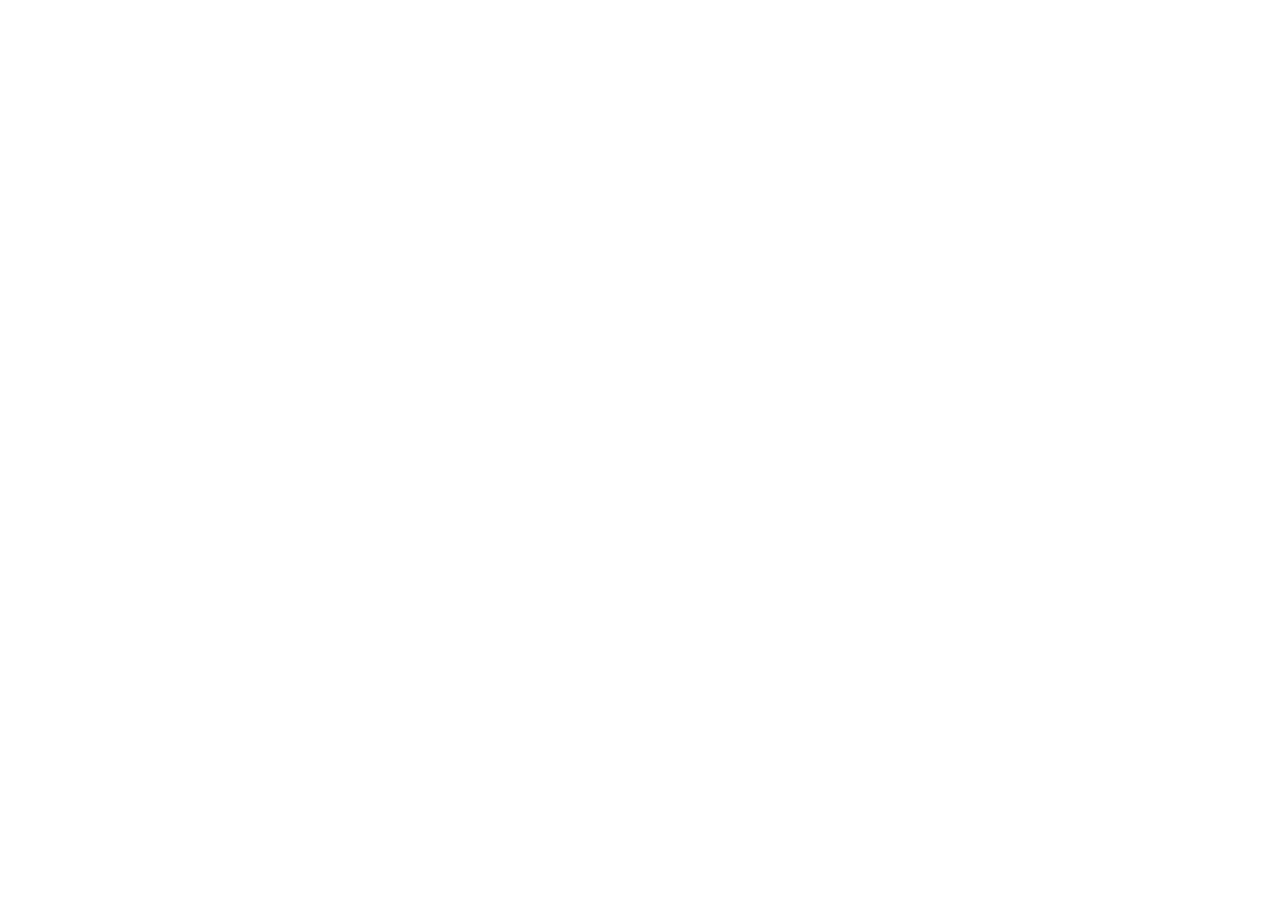
==== commit 7a4d8fcd: "Umzug: Weiterleitung auf start.mathefix.here.now, Fortschritts-Rettung, App-Dateien entfernt" ====
--- a/index.html
+++ b/index.html
@@ -1,37 +1,55 @@
 <!doctype html>
 <html lang="de">
-  <head>
-    <meta charset="UTF-8" />
-    <meta name="viewport" content="width=device-width, initial-scale=1.0, user-scalable=no" />
-    <meta name="theme-color" content="#0B1020" />
-    <link
-      rel="icon"
-      href="data:image/svg+xml,%3Csvg xmlns='http://www.w3.org/2000/svg' viewBox='0 0 34 34'%3E%3Crect width='34' height='34' rx='8' fill='%230B1020'/%3E%3Cpolygon points='19,4 8,20 15,20 13,30 26,13 17,13 21,4' fill='%23A3E635'/%3E%3C/svg%3E"
-    />
-    <link rel="manifest" href="manifest.webmanifest" />
-    <title>Mathefix</title>
-    <script type="module" crossorigin>var Ne=Object.defineProperty;var We=(e,n,t)=>n in e?Ne(e,n,{enumerable:!0,configurable:!0,writable:!0,value:t}):e[n]=t;var N=(e,n,t)=>We(e,typeof n!="symbol"?n+"":n,t);(function(){const n=document.createElement("link").relList;if(n&&n.supports&&n.supports("modulepreload"))return;for(const a of document.querySelectorAll('link[rel="modulepreload"]'))r(a);new MutationObserver(a=>{for(const s of a)if(s.type==="childList")for(const l of s.addedNodes)l.tagName==="LINK"&&l.rel==="modulepreload"&&r(l)}).observe(document,{childList:!0,subtree:!0});function t(a){const s={};return a.integrity&&(s.integrity=a.integrity),a.referrerPolicy&&(s.referrerPolicy=a.referrerPolicy),a.crossOrigin==="use-credentials"?s.credentials="include":a.crossOrigin==="anonymous"?s.credentials="omit":s.credentials="same-origin",s}function r(a){if(a.ep)return;a.ep=!0;const s=t(a);fetch(a.href,s)}})();const Pe=JSON.parse('[{"id":"A-01","gruppe":"A","block":"Aa","blockNr":1,"nr":1,"rechenarten":["+"],"schwierigkeit":1,"thema":"Alltag","geschichte":"Lena hat 3 Äpfel in ihrer Jausenbox. Ihre Mama gibt ihr noch 4 Äpfel dazu.","frage":"Wie viele Äpfel hat Lena jetzt insgesamt?","antwort":7,"rechenweg":"3 + 4","hinweis":"Zähle die Äpfel aus der Jausenbox und die neuen Äpfel zusammen.","erklaerung":"Lena hat 3 Äpfel und bekommt 4 dazu. 3 + 4 = 7. Sie hat jetzt 7 Äpfel.","sprachtext":null,"symbol":"🍎"},{"id":"A-02","gruppe":"A","block":"Aa","blockNr":1,"nr":2,"rechenarten":["-"],"schwierigkeit":2,"thema":"Schule","geschichte":"Paul hat 8 Buntstifte im Federpennal. Er verschenkt 2 Buntstifte an seinen Freund.","frage":"Wie viele Buntstifte hat Paul danach noch?","antwort":6,"rechenweg":"8 - 2","hinweis":"Nimm von den 8 Buntstiften die verschenkten weg.","erklaerung":"Paul hat 8 Buntstifte und gibt 2 her. 8 - 2 = 6. Er hat noch 6 Buntstifte.","sprachtext":null,"symbol":"✏️"},{"id":"A-03","gruppe":"A","block":"Aa","blockNr":1,"nr":3,"rechenarten":["+"],"schwierigkeit":3,"thema":"Tiere","geschichte":"Mia steht am Teich im Park. Sie sieht 12 Enten im Wasser. Dann schwimmen noch 5 Enten dazu.","frage":"Wie viele Enten sind jetzt insgesamt im Teich?","antwort":17,"rechenweg":"12 + 5","hinweis":"Zähle zu den Enten im Wasser die neuen Enten dazu.","erklaerung":"Zuerst sind 12 Enten da, dann kommen 5 dazu. 12 + 5 = 17. Es sind 17 Enten im Teich.","sprachtext":null,"symbol":"🦆"},{"id":"A-04","gruppe":"A","block":"Aa","blockNr":1,"nr":4,"rechenarten":["-"],"schwierigkeit":4,"thema":"Sport","geschichte":"Emre hat 15 Fußballkarten gesammelt. Beim Tauschen gibt er 4 Karten an Jakob ab.","frage":"Wie viele Fußballkarten hat Emre danach noch?","antwort":11,"rechenweg":"15 - 4","hinweis":"Zieh die abgegebenen Karten von den 15 Karten ab.","erklaerung":"Emre hat 15 Karten und gibt 4 ab. 15 - 4 = 11. Er hat noch 11 Fußballkarten.","sprachtext":null,"symbol":"⚽"},{"id":"A-05","gruppe":"A","block":"Aa","blockNr":1,"nr":5,"rechenarten":["+"],"schwierigkeit":5,"thema":"Alltag","geschichte":"Jakob schaut aus dem Fenster auf die Straße. Am Vormittag zählt er 13 Autos. Am Nachmittag zählt er noch 6 Autos.","frage":"Wie viele Autos hat Jakob insgesamt gezählt?","antwort":19,"rechenweg":"13 + 6","hinweis":"Zähle die Autos vom Vormittag und vom Nachmittag zusammen.","erklaerung":"Am Vormittag sind es 13 Autos, am Nachmittag 6 Autos. 13 + 6 = 19. Jakob hat 19 Autos gezählt.","sprachtext":null,"symbol":"🚗"},{"id":"A-06","gruppe":"A","block":"Aa","blockNr":1,"nr":6,"rechenarten":["-"],"schwierigkeit":6,"thema":"Alltag","geschichte":"Anna hat 18 Zuckerl in ihrem Sackerl. Am Spielplatz verteilt sie 5 Zuckerl an ihre Freundinnen.","frage":"Wie viele Zuckerl sind danach noch im Sackerl?","antwort":13,"rechenweg":"18 - 5","hinweis":"Nimm die verteilten Zuckerl von den 18 Zuckerln weg.","erklaerung":"Anna hat 18 Zuckerl und gibt 5 her. 18 - 5 = 13. Im Sackerl sind noch 13 Zuckerl.","sprachtext":null,"symbol":"🍬"},{"id":"A-07","gruppe":"A","block":"Aa","blockNr":1,"nr":7,"rechenarten":["+"],"schwierigkeit":7,"thema":"Natur","geschichte":"Felix sammelt im Park Kastanien. Unter dem ersten Baum findet er 4 Kastanien. Unter dem zweiten Baum findet er 3 Kastanien und unter dem dritten Baum noch 2 Kastanien.","frage":"Wie viele Kastanien hat Felix insgesamt gefunden?","antwort":9,"rechenweg":"4 + 3 + 2","hinweis":"Zähle die Kastanien von allen drei Bäumen zusammen. Rechne Schritt für Schritt.","erklaerung":"Felix findet 4, dann 3, dann 2 Kastanien. 4 + 3 = 7 und 7 + 2 = 9. Er hat insgesamt 9 Kastanien.","sprachtext":null,"symbol":"🌰"},{"id":"A-08","gruppe":"A","block":"Aa","blockNr":1,"nr":8,"rechenarten":["-"],"schwierigkeit":8,"thema":"Basteln","geschichte":"Ayşe hat 16 bunte Perlen für ihre Ketten. Sie schenkt Mia 4 Perlen. Dann schenkt sie Lena noch 2 Perlen.","frage":"Wie viele Perlen hat Ayşe danach noch?","antwort":10,"rechenweg":"16 - 4 - 2","hinweis":"Zieh zuerst die Perlen für Mia ab. Zieh danach die Perlen für Lena ab.","erklaerung":"Ayşe hat 16 Perlen. 16 - 4 = 12. Dann noch 2 weg: 12 - 2 = 10. Sie hat noch 10 Perlen.","sprachtext":null,"symbol":"📿"},{"id":"A-09","gruppe":"A","block":"Aa","blockNr":1,"nr":9,"rechenarten":["+","-"],"schwierigkeit":9,"thema":"Alltag","geschichte":"Luca hat 12 Sticker in seiner Mappe. Von seiner Oma bekommt er 6 neue Sticker. Danach klebt er 3 Sticker in sein Heft.","frage":"Wie viele Sticker sind jetzt noch in der Mappe?","antwort":15,"rechenweg":"12 + 6 - 3","hinweis":"Rechne zuerst aus, wie viele Sticker Luca nach dem Geschenk hat. Zieh dann die geklebten Sticker ab.","erklaerung":"Luca hat 12 Sticker und bekommt 6 dazu: 12 + 6 = 18. Er klebt 3 ins Heft: 18 - 3 = 15. In der Mappe sind noch 15 Sticker.","sprachtext":null,"symbol":"🌟"},{"id":"A-10","gruppe":"A","block":"Aa","blockNr":1,"nr":10,"rechenarten":["+","-"],"schwierigkeit":10,"thema":"Alltag","geschichte":"Im Bus zur Schule sitzen 15 Kinder. Bei der Haltestelle am Spielplatz steigen 5 Kinder ein. Bei der Haltestelle vor der Schule steigen 8 Kinder aus.","frage":"Wie viele Kinder sind jetzt noch im Bus?","antwort":12,"rechenweg":"15 + 5 - 8","hinweis":"Rechne zuerst aus, wie viele Kinder nach dem Einsteigen im Bus sind. Zieh dann die ausgestiegenen Kinder ab.","erklaerung":"Zuerst sind 15 Kinder im Bus, 5 steigen ein: 15 + 5 = 20. Dann steigen 8 aus: 20 - 8 = 12. Es sind noch 12 Kinder im Bus.","sprachtext":null,"symbol":"🚌"},{"id":"A-11","gruppe":"A","block":"Ab","blockNr":2,"nr":11,"rechenarten":["+"],"schwierigkeit":1,"thema":"Spielen","geschichte":"Paul hat 20 Murmeln in seiner Dose. Beim Spielen im Hof gewinnt er 10 Murmeln dazu.","frage":"Wie viele Murmeln hat Paul jetzt insgesamt?","antwort":30,"rechenweg":"20 + 10","hinweis":"Zähle die gewonnenen Murmeln zu den Murmeln in der Dose dazu.","erklaerung":"Paul hat 20 Murmeln und gewinnt 10 dazu. 20 + 10 = 30. Er hat jetzt 30 Murmeln.","sprachtext":null,"symbol":"🔵"},{"id":"A-12","gruppe":"A","block":"Ab","blockNr":2,"nr":12,"rechenarten":["-"],"schwierigkeit":2,"thema":"Schule","geschichte":"In der Schulbücherei stehen 28 Bücher im Regal. Am Montag borgen sich die Kinder 6 Bücher aus.","frage":"Wie viele Bücher stehen danach noch im Regal?","antwort":22,"rechenweg":"28 - 6","hinweis":"Zieh die ausgeborgten Bücher von den 28 Büchern ab.","erklaerung":"Im Regal stehen 28 Bücher, 6 werden ausgeborgt. 28 - 6 = 22. Es stehen noch 22 Bücher im Regal.","sprachtext":null,"symbol":"📚"},{"id":"A-13","gruppe":"A","block":"Ab","blockNr":2,"nr":13,"rechenarten":["+"],"schwierigkeit":3,"thema":"Natur","geschichte":"Sofia macht mit ihrer Familie einen Ausflug in die Berge. Sie sammelt 23 Tannenzapfen. Ihr kleiner Bruder gibt ihr noch 14 Tannenzapfen dazu.","frage":"Wie viele Tannenzapfen hat Sofia jetzt insgesamt?","antwort":37,"rechenweg":"23 + 14","hinweis":"Zähle die Tannenzapfen von Sofia und die vom Bruder zusammen.","erklaerung":"Sofia hat 23 Tannenzapfen und bekommt 14 dazu. 23 + 14 = 37. Sie hat jetzt 37 Tannenzapfen.","sprachtext":null,"symbol":"🌲"},{"id":"A-14","gruppe":"A","block":"Ab","blockNr":2,"nr":14,"rechenarten":["-"],"schwierigkeit":4,"thema":"Schulfest","geschichte":"Beim Schulfest hängen 45 Luftballons im Turnsaal. Während des Festes platzen 12 Luftballons.","frage":"Wie viele Luftballons hängen danach noch im Turnsaal?","antwort":33,"rechenweg":"45 - 12","hinweis":"Zieh die geplatzten Luftballons von den 45 Luftballons ab.","erklaerung":"Es hängen 45 Luftballons, 12 platzen. 45 - 12 = 33. Es hängen noch 33 Luftballons im Turnsaal.","sprachtext":null,"symbol":"🎈"},{"id":"A-15","gruppe":"A","block":"Ab","blockNr":2,"nr":15,"rechenarten":["+"],"schwierigkeit":5,"thema":"Schule","geschichte":"Vor der Schule stehen am Morgen 24 Fahrräder am Radständer. Bis zur großen Pause kommen noch 13 Fahrräder dazu.","frage":"Wie viele Fahrräder stehen jetzt insgesamt am Radständer?","antwort":37,"rechenweg":"24 + 13","hinweis":"Zähle die neuen Fahrräder zu den Fahrrädern vom Morgen dazu.","erklaerung":"Am Morgen stehen 24 Fahrräder da, 13 kommen dazu. 24 + 13 = 37. Es stehen 37 Fahrräder am Radständer.","sprachtext":null,"symbol":"🚲"},{"id":"A-16","gruppe":"A","block":"Ab","blockNr":2,"nr":16,"rechenarten":["-"],"schwierigkeit":6,"thema":"Einkaufen","geschichte":"Im Supermarkt stehen am Morgen 38 Joghurtbecher im Kühlregal. Bis zum Abend werden 15 Joghurtbecher verkauft.","frage":"Wie viele Joghurtbecher stehen am Abend noch im Kühlregal?","antwort":23,"rechenweg":"38 - 15","hinweis":"Zieh die verkauften Becher von den 38 Bechern ab.","erklaerung":"Am Morgen sind es 38 Becher, 15 werden verkauft. 38 - 15 = 23. Am Abend stehen noch 23 Joghurtbecher im Regal.","sprachtext":null,"symbol":"🛒"},{"id":"A-17","gruppe":"A","block":"Ab","blockNr":2,"nr":17,"rechenarten":["+"],"schwierigkeit":7,"thema":"Sport","geschichte":"Luca sammelt Fußballsticker für sein Album. Er hat schon 20 Sticker. Von seinem Papa bekommt er 15 Sticker. Von seiner Oma bekommt er noch 10 Sticker.","frage":"Wie viele Sticker hat Luca jetzt insgesamt?","antwort":45,"rechenweg":"20 + 15 + 10","hinweis":"Rechne zuerst aus, wie viele Sticker Luca nach dem Geschenk vom Papa hat. Zähle dann die Sticker von der Oma dazu.","erklaerung":"Luca hat 20 Sticker, vom Papa kommen 15 dazu: 20 + 15 = 35. Von der Oma kommen 10 dazu: 35 + 10 = 45. Er hat 45 Sticker.","sprachtext":null,"symbol":"⭐"},{"id":"A-18","gruppe":"A","block":"Ab","blockNr":2,"nr":18,"rechenarten":["-"],"schwierigkeit":8,"thema":"Einkaufen","geschichte":"In der Bäckerei liegen in der Früh 46 Semmeln im Korb. Am Vormittag werden 12 Semmeln verkauft. Zu Mittag werden noch 14 Semmeln verkauft.","frage":"Wie viele Semmeln liegen danach noch im Korb?","antwort":20,"rechenweg":"46 - 12 - 14","hinweis":"Zieh zuerst die Semmeln vom Vormittag ab. Zieh danach die Semmeln vom Mittag ab.","erklaerung":"In der Früh sind es 46 Semmeln. 46 - 12 = 34. Dann noch 14 weg: 34 - 14 = 20. Im Korb liegen noch 20 Semmeln.","sprachtext":null,"symbol":"🥐"},{"id":"A-19","gruppe":"A","block":"Ab","blockNr":2,"nr":19,"rechenarten":["+","-"],"schwierigkeit":9,"thema":"Spielen","geschichte":"Aslan hat 25 Bausteine in seiner Kiste. Zum Geburtstag bekommt er 20 neue Bausteine geschenkt. Dann baut er ein Auto und verwendet dafür 13 Bausteine.","frage":"Wie viele Bausteine liegen danach noch in der Kiste?","antwort":32,"rechenweg":"25 + 20 - 13","hinweis":"Rechne zuerst aus, wie viele Bausteine Aslan nach dem Geburtstag hat. Zieh dann die Bausteine für das Auto ab.","erklaerung":"Aslan hat 25 Bausteine und bekommt 20 dazu: 25 + 20 = 45. Für das Auto braucht er 13: 45 - 13 = 32. In der Kiste liegen noch 32 Bausteine.","sprachtext":null,"symbol":"🧱"},{"id":"A-20","gruppe":"A","block":"Ab","blockNr":2,"nr":20,"rechenarten":["+","-"],"schwierigkeit":10,"thema":"Freizeit","geschichte":"Im Schwimmbad sind am Nachmittag 32 Kinder im Wasser. Dann kommen 16 Kinder von einem Fußballverein dazu. Als es kühler wird, gehen 27 Kinder nach Hause.","frage":"Wie viele Kinder sind jetzt noch im Schwimmbad?","antwort":21,"rechenweg":"32 + 16 - 27","hinweis":"Rechne zuerst aus, wie viele Kinder nach dem Dazukommen im Schwimmbad sind. Zieh dann die Kinder ab, die heimgehen.","erklaerung":"Zuerst sind 32 Kinder da, 16 kommen dazu: 32 + 16 = 48. Dann gehen 27 heim: 48 - 27 = 21. Es sind noch 21 Kinder im Schwimmbad.","sprachtext":null,"symbol":"🏊"},{"id":"A-21","gruppe":"A","block":"Ac","blockNr":3,"nr":21,"rechenarten":["+"],"schwierigkeit":1,"thema":"Natur","geschichte":"Lena sammelt im Herbst bunte Blätter für die Schule. Unter der Eiche findet sie 30 Blätter. Unter dem Ahorn findet sie 20 Blätter und unter der Birke noch 10 Blätter.","frage":"Wie viele Blätter hat Lena insgesamt gesammelt?","antwort":60,"rechenweg":"30 + 20 + 10","hinweis":"Zähle die Blätter von allen drei Bäumen zusammen. Rechne Schritt für Schritt.","erklaerung":"Lena findet 30, dann 20, dann 10 Blätter. 30 + 20 = 50 und 50 + 10 = 60. Sie hat insgesamt 60 Blätter.","sprachtext":null,"symbol":"🍂"},{"id":"A-22","gruppe":"A","block":"Ac","blockNr":3,"nr":22,"rechenarten":["-"],"schwierigkeit":2,"thema":"Spielen","geschichte":"Paul hat ein neues Puzzle mit 70 Teilen. Am Vormittag legt er 20 Teile. Am Nachmittag legt er noch 10 Teile.","frage":"Wie viele Teile fehlen jetzt noch bis das Puzzle fertig ist?","antwort":40,"rechenweg":"70 - 20 - 10","hinweis":"Zieh zuerst die Teile vom Vormittag von allen Teilen ab. Zieh danach die Teile vom Nachmittag ab.","erklaerung":"Das Puzzle hat 70 Teile. 70 - 20 = 50. Dann noch 10 weg: 50 - 10 = 40. Es fehlen noch 40 Teile.","sprachtext":null,"symbol":"🧩"},{"id":"A-23","gruppe":"A","block":"Ac","blockNr":3,"nr":23,"rechenarten":["+"],"schwierigkeit":3,"thema":"Tiere","geschichte":"Sofia macht mit ihrer Klasse einen Ausflug aufs Land. Auf der ersten Weide zählt sie 40 Schafe. Auf der zweiten Weide zählt sie 25 Schafe und auf der dritten Weide noch 13 Schafe.","frage":"Wie viele Schafe hat Sofia insgesamt gezählt?","antwort":78,"rechenweg":"40 + 25 + 13","hinweis":"Zähle die Schafe von allen drei Weiden zusammen. Rechne Schritt für Schritt.","erklaerung":"Sofia zählt 40, dann 25, dann 13 Schafe. 40 + 25 = 65 und 65 + 13 = 78. Sie hat insgesamt 78 Schafe gezählt.","sprachtext":null,"symbol":"🐑"},{"id":"A-24","gruppe":"A","block":"Ac","blockNr":3,"nr":24,"rechenarten":["-"],"schwierigkeit":4,"thema":"Lesen","geschichte":"Emre liest ein spannendes Buch mit 87 Seiten. Am Montag liest er 32 Seiten. Am Dienstag liest er noch 21 Seiten.","frage":"Wie viele Seiten muss Emre jetzt noch lesen?","antwort":34,"rechenweg":"87 - 32 - 21","hinweis":"Zieh zuerst die Seiten vom Montag von allen Seiten ab. Zieh danach die Seiten vom Dienstag ab.","erklaerung":"Das Buch hat 87 Seiten. 87 - 32 = 55. Dann noch 21 weg: 55 - 21 = 34. Emre muss noch 34 Seiten lesen.","sprachtext":null,"symbol":"📖"},{"id":"A-25","gruppe":"A","block":"Ac","blockNr":3,"nr":25,"rechenarten":["+","-"],"schwierigkeit":5,"thema":"Spielen","geschichte":"Jakob hat 34 Sammelkarten in seiner Schachtel. Beim Tauschen in der Pause bekommt er 23 Karten dazu. Dann verschenkt er 15 Karten an seinen kleinen Bruder.","frage":"Wie viele Sammelkarten hat Jakob jetzt noch?","antwort":42,"rechenweg":"34 + 23 - 15","hinweis":"Rechne zuerst aus, wie viele Karten Jakob nach dem Tauschen hat. Zieh dann die verschenkten Karten ab.","erklaerung":"Jakob hat 34 Karten und bekommt 23 dazu: 34 + 23 = 57. Er verschenkt 15: 57 - 15 = 42. Er hat noch 42 Sammelkarten.","sprachtext":null,"symbol":"🃏"},{"id":"A-26","gruppe":"A","block":"Ac","blockNr":3,"nr":26,"rechenarten":["-"],"schwierigkeit":6,"thema":"Reisen","geschichte":"Im Zug nach Wien sitzen 96 Fahrgäste. Bei der ersten Station steigen 35 Fahrgäste aus. Bei der zweiten Station steigen noch 21 Fahrgäste aus.","frage":"Wie viele Fahrgäste sitzen jetzt noch im Zug?","antwort":40,"rechenweg":"96 - 35 - 21","hinweis":"Zieh zuerst die Fahrgäste der ersten Station ab. Zieh danach die Fahrgäste der zweiten Station ab.","erklaerung":"Im Zug sitzen 96 Fahrgäste. 96 - 35 = 61. Dann steigen noch 21 aus: 61 - 21 = 40. Es sitzen noch 40 Fahrgäste im Zug.","sprachtext":null,"symbol":"🚆"},{"id":"A-27","gruppe":"A","block":"Ac","blockNr":3,"nr":27,"rechenarten":["+"],"schwierigkeit":7,"thema":"Sport","geschichte":"Beim Sportfest sammelt die Klasse von Anna Punkte. Beim Laufen holt die Klasse 45 Punkte. Beim Weitspringen holt sie 32 Punkte und beim Werfen noch 21 Punkte.","frage":"Wie viele Punkte hat die Klasse insgesamt geholt?","antwort":98,"rechenweg":"45 + 32 + 21","hinweis":"Zähle die Punkte von allen drei Bewerben zusammen. Rechne Schritt für Schritt.","erklaerung":"Die Klasse holt 45, dann 32, dann 21 Punkte. 45 + 32 = 77 und 77 + 21 = 98. Die Klasse hat insgesamt 98 Punkte.","sprachtext":null,"symbol":"🏅"},{"id":"A-28","gruppe":"A","block":"Ac","blockNr":3,"nr":28,"rechenarten":["+","-"],"schwierigkeit":8,"thema":"Schule","geschichte":"In der Schulbibliothek stehen 62 Bücher im großen Regal. Die Lehrerin stellt 25 neue Bücher dazu. In der Pause borgen sich die Kinder 43 Bücher aus.","frage":"Wie viele Bücher stehen jetzt noch im Regal?","antwort":44,"rechenweg":"62 + 25 - 43","hinweis":"Rechne zuerst aus, wie viele Bücher nach dem Dazustellen im Regal sind. Zieh dann die ausgeborgten Bücher ab.","erklaerung":"Zuerst sind 62 Bücher da, 25 kommen dazu: 62 + 25 = 87. Dann werden 43 ausgeborgt: 87 - 43 = 44. Es stehen noch 44 Bücher im Regal.","sprachtext":null,"symbol":"📗"},{"id":"A-29","gruppe":"A","block":"Ac","blockNr":3,"nr":29,"rechenarten":["+","-"],"schwierigkeit":9,"thema":"Basteln","geschichte":"Aslan und Felix sammeln Kronkorken für ein Bastelprojekt. Aslan hat 36 Kronkorken gesammelt, Felix hat 42 Kronkorken gesammelt. Sie legen alle zusammen in eine Schachtel. Für ein Bild kleben sie dann 25 Kronkorken auf.","frage":"Wie viele Kronkorken sind danach noch in der Schachtel?","antwort":53,"rechenweg":"36 + 42 - 25","hinweis":"Rechne zuerst aus, wie viele Kronkorken beide zusammen gesammelt haben. Zieh dann die aufgeklebten Kronkorken ab.","erklaerung":"Aslan hat 36 und Felix hat 42 Kronkorken: 36 + 42 = 78. Sie kleben 25 auf: 78 - 25 = 53. In der Schachtel sind noch 53 Kronkorken.","sprachtext":null,"symbol":"🍾"},{"id":"A-30","gruppe":"A","block":"Ac","blockNr":3,"nr":30,"rechenarten":["+","-"],"schwierigkeit":10,"thema":"Schulfest","geschichte":"Für das Schulfest backt Frau Berger 53 Kekse. Ihre Nachbarin bringt noch 34 Kekse vorbei. Alle Kekse kommen auf einen großen Teller. Beim Fest essen die Kinder dann 42 Kekse.","frage":"Wie viele Kekse bleiben insgesamt übrig?","antwort":45,"rechenweg":"53 + 34 - 42","hinweis":"Rechne zuerst aus, wie viele Kekse insgesamt auf dem Teller liegen. Zieh dann die gegessenen Kekse ab.","erklaerung":"Frau Berger backt 53 Kekse, 34 kommen dazu: 53 + 34 = 87. Die Kinder essen 42: 87 - 42 = 45. Es bleiben 45 Kekse übrig.","sprachtext":null,"symbol":"🍪"},{"id":"B-01","gruppe":"B","block":"Ba","blockNr":1,"nr":1,"rechenarten":["*"],"schwierigkeit":1,"thema":"Alltag","geschichte":"Lena hat 3 Sackerl. In jedem Sackerl sind 2 Äpfel.","frage":"Wie viele Äpfel hat Lena insgesamt?","antwort":6,"rechenweg":"3 * 2","hinweis":"In jedem Sackerl ist gleich viel. Rechne 3 mal 2.","erklaerung":"Es sind 3 Sackerl mit jeweils 2 Äpfeln. Das ist 3 mal 2, also 3 · 2 = 6. Lena hat insgesamt 6 Äpfel.","sprachtext":null,"symbol":"🍎"},{"id":"B-02","gruppe":"B","block":"Ba","blockNr":1,"nr":2,"rechenarten":["*"],"schwierigkeit":2,"thema":"Jause","geschichte":"Paul deckt den Tisch für die Jause. Er legt auf 4 Teller jeweils 2 Semmeln.","frage":"Wie viele Semmeln liegen insgesamt auf den Tellern?","antwort":8,"rechenweg":"4 * 2","hinweis":"Auf jedem Teller liegen gleich viele Semmeln. Rechne 4 mal 2.","erklaerung":"Es sind 4 Teller mit jeweils 2 Semmeln. Das ist 4 · 2 = 8. Auf den Tellern liegen insgesamt 8 Semmeln.","sprachtext":null,"symbol":"🥐"},{"id":"B-03","gruppe":"B","block":"Ba","blockNr":1,"nr":3,"rechenarten":["*"],"schwierigkeit":3,"thema":"Zuhause","geschichte":"Mia stellt 3 Vasen auf den Tisch. In jede Vase gibt sie 5 Blumen.","frage":"Wie viele Blumen sind insgesamt in den Vasen?","antwort":15,"rechenweg":"3 * 5","hinweis":"In jeder Vase sind gleich viele Blumen. Rechne 3 mal 5.","erklaerung":"Es sind 3 Vasen mit jeweils 5 Blumen. Das ist 3 · 5 = 15. Insgesamt sind 15 Blumen in den Vasen.","sprachtext":null,"symbol":"🌸"},{"id":"B-04","gruppe":"B","block":"Ba","blockNr":1,"nr":4,"rechenarten":["*"],"schwierigkeit":4,"thema":"Sammeln","geschichte":"Emre klebt Sticker in sein Heft. Er macht 4 Reihen mit jeweils 10 Stickern.","frage":"Wie viele Sticker klebt Emre insgesamt in sein Heft?","antwort":40,"rechenweg":"4 * 10","hinweis":"In jeder Reihe sind gleich viele Sticker. Rechne 4 mal 10.","erklaerung":"Es sind 4 Reihen mit jeweils 10 Stickern. Das ist 4 · 10 = 40. Emre klebt insgesamt 40 Sticker ein.","sprachtext":null,"symbol":"⭐"},{"id":"B-05","gruppe":"B","block":"Ba","blockNr":1,"nr":5,"rechenarten":["*"],"schwierigkeit":5,"thema":"Einkaufen","geschichte":"Sofia kauft im Supermarkt 6 Packungen Kaugummi. In jeder Packung sind 5 Kaugummis.","frage":"Wie viele Kaugummis kauft Sofia insgesamt?","antwort":30,"rechenweg":"6 * 5","hinweis":"In jeder Packung ist gleich viel. Rechne 6 mal 5.","erklaerung":"Es sind 6 Packungen mit jeweils 5 Kaugummis. Das ist 6 · 5 = 30. Sofia kauft insgesamt 30 Kaugummis.","sprachtext":null,"symbol":"🛒"},{"id":"B-06","gruppe":"B","block":"Ba","blockNr":1,"nr":6,"rechenarten":["*"],"schwierigkeit":6,"thema":"Geburtstag","geschichte":"Jakob feiert seinen Geburtstag am Spielplatz. Er gibt 7 Freunden jeweils 3 Zuckerl.","frage":"Wie viele Zuckerl verteilt Jakob insgesamt?","antwort":21,"rechenweg":"7 * 3","hinweis":"Jeder Freund bekommt gleich viele Zuckerl. Rechne 7 mal 3.","erklaerung":"7 Freunde bekommen jeweils 3 Zuckerl. Das ist 7 · 3 = 21. Jakob verteilt insgesamt 21 Zuckerl.","sprachtext":null,"symbol":"🍬"},{"id":"B-07","gruppe":"B","block":"Ba","blockNr":1,"nr":7,"rechenarten":["*"],"schwierigkeit":7,"thema":"Schule","geschichte":"Im Klassenzimmer von Ayşe stehen 8 Tische. Bei jedem Tisch stehen 4 Sessel.","frage":"Wie viele Sessel stehen insgesamt im Klassenzimmer?","antwort":32,"rechenweg":"8 * 4","hinweis":"Bei jedem Tisch stehen gleich viele Sessel. Rechne 8 mal 4.","erklaerung":"Es sind 8 Tische mit jeweils 4 Sesseln. Das ist 8 · 4 = 32. Im Klassenzimmer stehen insgesamt 32 Sessel.","sprachtext":null,"symbol":"🪑"},{"id":"B-08","gruppe":"B","block":"Ba","blockNr":1,"nr":8,"rechenarten":["*"],"schwierigkeit":8,"thema":"Lesen","geschichte":"In der Bücherei räumt Felix Bücher ein. Er füllt 9 Regalbretter mit jeweils 5 Büchern.","frage":"Wie viele Bücher räumt Felix insgesamt ein?","antwort":45,"rechenweg":"9 * 5","hinweis":"Auf jedem Regalbrett stehen gleich viele Bücher. Rechne 9 mal 5.","erklaerung":"Es sind 9 Regalbretter mit jeweils 5 Büchern. Das ist 9 · 5 = 45. Felix räumt insgesamt 45 Bücher ein.","sprachtext":null,"symbol":"📚"},{"id":"B-09","gruppe":"B","block":"Ba","blockNr":1,"nr":9,"rechenarten":["*"],"schwierigkeit":9,"thema":"Fußball","geschichte":"Beim Fußballplatz in Wien gibt es eine Tribüne. Sie hat 9 Reihen mit jeweils 10 Sitzplätzen.","frage":"Wie viele Sitzplätze hat die Tribüne insgesamt?","antwort":90,"rechenweg":"9 * 10","hinweis":"In jeder Reihe sind gleich viele Plätze. Rechne 9 mal 10.","erklaerung":"Es sind 9 Reihen mit jeweils 10 Sitzplätzen. Das ist 9 · 10 = 90. Die Tribüne hat insgesamt 90 Sitzplätze.","sprachtext":null,"symbol":"⚽"},{"id":"B-10","gruppe":"B","block":"Ba","blockNr":1,"nr":10,"rechenarten":["*"],"schwierigkeit":10,"thema":"Einkaufen","geschichte":"Im Supermarkt stehen 10 Kisten mit Mineralwasser. In jeder Kiste sind 10 Flaschen.","frage":"Wie viele Flaschen sind insgesamt in den Kisten?","antwort":100,"rechenweg":"10 * 10","hinweis":"In jeder Kiste sind gleich viele Flaschen. Rechne 10 mal 10.","erklaerung":"Es sind 10 Kisten mit jeweils 10 Flaschen. Das ist 10 · 10 = 100. Insgesamt sind 100 Flaschen in den Kisten.","sprachtext":null,"symbol":"🧃"},{"id":"B-11","gruppe":"B","block":"Bb","blockNr":2,"nr":11,"rechenarten":["*"],"schwierigkeit":1,"thema":"Jause","geschichte":"Bei der Pause teilt die Lehrerin Kekse aus. 6 Kinder bekommen jeweils 3 Kekse.","frage":"Wie viele Kekse teilt die Lehrerin insgesamt aus?","antwort":18,"rechenweg":"6 * 3","hinweis":"Jedes Kind bekommt gleich viele Kekse. Rechne 6 mal 3.","erklaerung":"6 Kinder bekommen jeweils 3 Kekse. Das ist 6 · 3 = 18. Die Lehrerin teilt insgesamt 18 Kekse aus.","sprachtext":null,"symbol":"🍪"},{"id":"B-12","gruppe":"B","block":"Bb","blockNr":2,"nr":12,"rechenarten":["*"],"schwierigkeit":2,"thema":"Sport","geschichte":"Beim Turnier am Sportplatz spielen 8 Mannschaften. In jeder Mannschaft sind 5 Kinder.","frage":"Wie viele Kinder spielen insgesamt beim Turnier?","antwort":40,"rechenweg":"8 * 5","hinweis":"In jeder Mannschaft sind gleich viele Kinder. Rechne 8 mal 5.","erklaerung":"Es sind 8 Mannschaften mit jeweils 5 Kindern. Das ist 8 · 5 = 40. Beim Turnier spielen insgesamt 40 Kinder.","sprachtext":null,"symbol":"🏆"},{"id":"B-13","gruppe":"B","block":"Bb","blockNr":2,"nr":13,"rechenarten":["*"],"schwierigkeit":3,"thema":"Lesen","geschichte":"Lena liest jeden Tag 4 Seiten in ihrem Buch. Das macht sie 7 Tage lang.","frage":"Wie viele Seiten liest Lena insgesamt?","antwort":28,"rechenweg":"7 * 4","hinweis":"Lena liest jeden Tag gleich viel. Rechne 7 mal 4.","erklaerung":"Lena liest an 7 Tagen jeweils 4 Seiten. Das ist 7 · 4 = 28. Sie liest insgesamt 28 Seiten.","sprachtext":null,"symbol":"📖"},{"id":"B-14","gruppe":"B","block":"Bb","blockNr":2,"nr":14,"rechenarten":["*"],"schwierigkeit":4,"thema":"Sparen","geschichte":"Sofia spart für ein neues Spiel. Sie legt 7 Wochen lang jede Woche 10 Euro in ihre Spardose.","frage":"Wie viel Euro hat Sofia dann insgesamt in der Spardose?","antwort":70,"rechenweg":"7 * 10","hinweis":"Jede Woche kommt gleich viel dazu. Rechne 7 mal 10.","erklaerung":"Sofia spart 7 Wochen lang jeweils 10 Euro. Das ist 7 · 10 = 70. Sie hat insgesamt 70 Euro in der Spardose.","sprachtext":null,"symbol":"💰"},{"id":"B-15","gruppe":"B","block":"Bb","blockNr":2,"nr":15,"rechenarten":["*","+"],"schwierigkeit":5,"thema":"Schule","geschichte":"Paul kauft 6 Packungen Buntstifte. In jeder Packung sind 4 Stifte. Zuhause hat er noch 5 einzelne Stifte.","frage":"Wie viele Stifte hat Paul dann insgesamt?","antwort":29,"rechenweg":"6 * 4 + 5","hinweis":"Rechne zuerst aus, wie viele Stifte in den 6 Packungen sind. Zähle dann die einzelnen Stifte dazu.","erklaerung":"In den Packungen sind 6 · 4 = 24 Stifte. Dazu kommen die 5 einzelnen Stifte: 24 + 5 = 29. Paul hat insgesamt 29 Stifte.","sprachtext":null,"symbol":"✏️"},{"id":"B-16","gruppe":"B","block":"Bb","blockNr":2,"nr":16,"rechenarten":["*","+"],"schwierigkeit":6,"thema":"Einkaufen","geschichte":"Emre hilft am Markt. Er füllt 9 Sackerl mit jeweils 5 Mandarinen. In einer Schüssel liegen noch 10 Mandarinen.","frage":"Wie viele Mandarinen sind es insgesamt?","antwort":55,"rechenweg":"9 * 5 + 10","hinweis":"Rechne zuerst aus, wie viele Mandarinen in den 9 Sackerln sind. Zähle dann die Mandarinen aus der Schüssel dazu.","erklaerung":"In den Sackerln sind 9 · 5 = 45 Mandarinen. Dazu kommen die 10 aus der Schüssel: 45 + 10 = 55. Es sind insgesamt 55 Mandarinen.","sprachtext":null,"symbol":"🍊"},{"id":"B-17","gruppe":"B","block":"Bb","blockNr":2,"nr":17,"rechenarten":["*","-"],"schwierigkeit":7,"thema":"Geburtstag","geschichte":"Mia kauft für ihre Geburtstagsjause 6 Packungen Servietten. In jeder Packung sind 10 Servietten. Bei der Feier werden 8 Servietten verbraucht.","frage":"Wie viele Servietten bleiben übrig?","antwort":52,"rechenweg":"6 * 10 - 8","hinweis":"Rechne zuerst aus, wie viele Servietten Mia gekauft hat. Ziehe dann die verbrauchten Servietten ab.","erklaerung":"Mia kauft 6 · 10 = 60 Servietten. Davon werden 8 verbraucht: 60 − 8 = 52. Es bleiben 52 Servietten übrig.","sprachtext":null,"symbol":"🎂"},{"id":"B-18","gruppe":"B","block":"Bb","blockNr":2,"nr":18,"rechenarten":["*","+"],"schwierigkeit":8,"thema":"Garten","geschichte":"Ayşe hilft im Schulgarten. Dort sind 9 Beete mit jeweils 4 Tulpen. Dazu pflanzt sie noch 7 Rosen.","frage":"Wie viele Blumen sind dann insgesamt im Schulgarten?","antwort":43,"rechenweg":"9 * 4 + 7","hinweis":"Rechne zuerst aus, wie viele Tulpen in den 9 Beeten stehen. Zähle dann die Rosen dazu.","erklaerung":"In den Beeten stehen 9 · 4 = 36 Tulpen. Dazu kommen 7 Rosen: 36 + 7 = 43. Im Schulgarten sind insgesamt 43 Blumen.","sprachtext":null,"symbol":"🌷"},{"id":"B-19","gruppe":"B","block":"Bb","blockNr":2,"nr":19,"rechenarten":["*","+"],"schwierigkeit":9,"thema":"Geld","geschichte":"Jakob zählt sein Geld. Er hat 3 Scheine zu je 10 Euro und 8 Münzen zu je 2 Euro.","frage":"Wie viel Euro hat Jakob insgesamt?","antwort":46,"rechenweg":"3 * 10 + 8 * 2","hinweis":"Rechne zuerst den Wert der Scheine aus, dann den Wert der Münzen. Zähle beides zusammen.","erklaerung":"Die Scheine sind 3 · 10 = 30 Euro wert. Die Münzen sind 8 · 2 = 16 Euro wert. Zusammen sind das 30 + 16 = 46 Euro.","sprachtext":null,"symbol":"💶"},{"id":"B-20","gruppe":"B","block":"Bb","blockNr":2,"nr":20,"rechenarten":["*","+"],"schwierigkeit":10,"thema":"Schulfest","geschichte":"Beim Schulfest werden Sitzplätze aufgestellt: 10 Tische mit jeweils 5 Sesseln und 4 Bänke mit jeweils 6 Plätzen.","frage":"Wie viele Sitzplätze gibt es insgesamt?","antwort":74,"rechenweg":"10 * 5 + 4 * 6","hinweis":"Rechne zuerst die Plätze bei den Tischen aus, dann die Plätze auf den Bänken. Zähle beides zusammen.","erklaerung":"Bei den Tischen gibt es 10 · 5 = 50 Plätze. Auf den Bänken gibt es 4 · 6 = 24 Plätze. Zusammen sind das 50 + 24 = 74 Sitzplätze.","sprachtext":null,"symbol":"🎪"},{"id":"B-21","gruppe":"B","block":"Bc","blockNr":3,"nr":21,"rechenarten":["*","+"],"schwierigkeit":1,"thema":"Einkaufen","geschichte":"Aslan kauft beim Bäcker 5 Semmeln. Jede Semmel kostet 2 Euro. Dazu kauft er noch einen Saft um 3 Euro.","frage":"Wie viel Euro zahlt Aslan insgesamt?","antwort":13,"rechenweg":"5 * 2 + 3","hinweis":"Rechne zuerst aus, was die 5 Semmeln zusammen kosten. Zähle dann den Preis vom Saft dazu.","erklaerung":"Die Semmeln kosten 5 · 2 = 10 Euro. Dazu kommt der Saft um 3 Euro: 10 + 3 = 13. Aslan zahlt insgesamt 13 Euro.","sprachtext":null,"symbol":"🥖"},{"id":"B-22","gruppe":"B","block":"Bc","blockNr":3,"nr":22,"rechenarten":["*","-"],"schwierigkeit":2,"thema":"Backen","geschichte":"Mia bäckt Muffins. Sie macht 4 Bleche mit jeweils 3 Muffins. Dann verschenkt sie 5 Muffins an die Nachbarn.","frage":"Wie viele Muffins bleiben Mia übrig?","antwort":7,"rechenweg":"4 * 3 - 5","hinweis":"Rechne zuerst aus, wie viele Muffins Mia gebacken hat. Ziehe dann die verschenkten Muffins ab.","erklaerung":"Mia bäckt 4 · 3 = 12 Muffins. Davon verschenkt sie 5: 12 − 5 = 7. Ihr bleiben 7 Muffins übrig.","sprachtext":null,"symbol":"🧁"},{"id":"B-23","gruppe":"B","block":"Bc","blockNr":3,"nr":23,"rechenarten":["*","-"],"schwierigkeit":3,"thema":"Geburtstag","geschichte":"Paul bläst Luftballons für das Fest auf. Er hat 3 Packungen mit jeweils 10 Luftballons. Beim Aufblasen platzen 6 Luftballons.","frage":"Wie viele ganze Luftballons hat Paul dann noch?","antwort":24,"rechenweg":"3 * 10 - 6","hinweis":"Rechne zuerst aus, wie viele Luftballons Paul insgesamt hat. Ziehe dann die geplatzten ab.","erklaerung":"Paul hat 3 · 10 = 30 Luftballons. Davon platzen 6: 30 − 6 = 24. Er hat noch 24 ganze Luftballons.","sprachtext":null,"symbol":"🎈"},{"id":"B-24","gruppe":"B","block":"Bc","blockNr":3,"nr":24,"rechenarten":["*","-"],"schwierigkeit":4,"thema":"Garten","geschichte":"Im Garten von Sofia stehen 7 Reihen mit jeweils 5 Tomatenpflanzen. Nach einem Hagel gehen 8 Pflanzen ein.","frage":"Wie viele Tomatenpflanzen bleiben übrig?","antwort":27,"rechenweg":"7 * 5 - 8","hinweis":"Rechne zuerst aus, wie viele Pflanzen es am Anfang sind. Ziehe dann die eingegangenen Pflanzen ab.","erklaerung":"Am Anfang sind es 7 · 5 = 35 Pflanzen. Davon gehen 8 ein: 35 − 8 = 27. Es bleiben 27 Tomatenpflanzen übrig.","sprachtext":null,"symbol":"🍅"},{"id":"B-25","gruppe":"B","block":"Bc","blockNr":3,"nr":25,"rechenarten":["+","*"],"schwierigkeit":5,"thema":"Sammeln","geschichte":"Emre hat 20 Fußballkarten. Er kauft 6 Packungen dazu. In jeder Packung sind 4 Karten.","frage":"Wie viele Fußballkarten hat Emre dann insgesamt?","antwort":44,"rechenweg":"20 + 6 * 4","hinweis":"Rechne zuerst aus, wie viele Karten in den 6 Packungen sind. Zähle sie dann zu den Karten dazu, die Emre schon hat.","erklaerung":"In den Packungen sind 6 · 4 = 24 Karten. Dazu kommen die 20 Karten, die Emre schon hat: 20 + 24 = 44. Er hat insgesamt 44 Fußballkarten.","sprachtext":null,"symbol":"🃏"},{"id":"B-26","gruppe":"B","block":"Bc","blockNr":3,"nr":26,"rechenarten":["-","*"],"schwierigkeit":6,"thema":"Einkaufen","geschichte":"Lena hat 50 Euro. In der Buchhandlung kauft sie 9 Hefte. Jedes Heft kostet 3 Euro.","frage":"Wie viel Euro bleiben Lena übrig?","antwort":23,"rechenweg":"50 - 9 * 3","hinweis":"Rechne zuerst aus, was die 9 Hefte zusammen kosten. Ziehe das dann von den 50 Euro ab.","erklaerung":"Die Hefte kosten 9 · 3 = 27 Euro. Lena zahlt: 50 − 27 = 23. Ihr bleiben 23 Euro übrig.","sprachtext":null,"symbol":"📒"},{"id":"B-27","gruppe":"B","block":"Bc","blockNr":3,"nr":27,"rechenarten":["*","+"],"schwierigkeit":7,"thema":"Jause","geschichte":"Für den Wandertag holt Jakob beim Bäcker 8 Sackerl mit jeweils 4 Semmeln und 9 Sackerl mit jeweils 2 Kipferln.","frage":"Wie viele Gebäckstücke holt Jakob insgesamt?","antwort":50,"rechenweg":"8 * 4 + 9 * 2","hinweis":"Rechne zuerst die Semmeln aus, dann die Kipferln. Zähle beides zusammen.","erklaerung":"Es sind 8 · 4 = 32 Semmeln und 9 · 2 = 18 Kipferln. Zusammen sind das 32 + 18 = 50 Gebäckstücke.","sprachtext":null,"symbol":"🥨"},{"id":"B-28","gruppe":"B","block":"Bc","blockNr":3,"nr":28,"rechenarten":["-","*"],"schwierigkeit":8,"thema":"Geld","geschichte":"Ayşe hat 100 Euro gespart. Sie kauft für die Schule 7 Bücher. Jedes Buch kostet 10 Euro.","frage":"Wie viel Euro bleiben Ayşe übrig?","antwort":30,"rechenweg":"100 - 7 * 10","hinweis":"Rechne zuerst aus, was die 7 Bücher zusammen kosten. Ziehe das dann von den 100 Euro ab.","erklaerung":"Die Bücher kosten 7 · 10 = 70 Euro. Ayşe zahlt: 100 − 70 = 30. Ihr bleiben 30 Euro übrig.","sprachtext":null,"symbol":"💸"},{"id":"B-29","gruppe":"B","block":"Bc","blockNr":3,"nr":29,"rechenarten":["-","*"],"schwierigkeit":9,"thema":"Ausflug","geschichte":"Ein Bus nach Wien hat 45 Sitzplätze. Bei der Haltestelle steigen 4 Gruppen mit jeweils 6 Kindern ein. Jedes Kind setzt sich auf einen Sitzplatz.","frage":"Wie viele Sitzplätze bleiben frei?","antwort":21,"rechenweg":"45 - 4 * 6","hinweis":"Rechne zuerst aus, wie viele Kinder einsteigen. Ziehe diese Zahl dann von den 45 Sitzplätzen ab.","erklaerung":"Es steigen 4 · 6 = 24 Kinder ein. Von den 45 Plätzen sind dann 45 − 24 = 21 frei. Es bleiben 21 Sitzplätze frei.","sprachtext":null,"symbol":"🚌"},{"id":"B-30","gruppe":"B","block":"Bc","blockNr":3,"nr":30,"rechenarten":["*","-"],"schwierigkeit":10,"thema":"Sammeln","geschichte":"Aslan hat 8 Bögen mit jeweils 10 Stickern. Er schenkt 3 Freunden jeweils 9 Sticker.","frage":"Wie viele Sticker hat Aslan dann noch?","antwort":53,"rechenweg":"8 * 10 - 3 * 9","hinweis":"Rechne zuerst aus, wie viele Sticker Aslan am Anfang hat. Rechne dann aus, wie viele er verschenkt, und ziehe das ab.","erklaerung":"Aslan hat 8 · 10 = 80 Sticker. Er verschenkt 3 · 9 = 27 Sticker. Übrig bleiben 80 − 27 = 53 Sticker.","sprachtext":null,"symbol":"✨"},{"id":"C-01","gruppe":"C","block":"Ca","blockNr":1,"nr":1,"rechenarten":["/"],"schwierigkeit":1,"thema":"Jause","geschichte":"Lena hat 6 Semmeln für die Jause. Sie teilt alle Semmeln gerecht auf 2 Sackerl auf. In jedem Sackerl sind gleich viele Semmeln.","frage":"Wie viele Semmeln sind in einem Sackerl?","antwort":3,"rechenweg":"6 / 2","hinweis":"Teilen heißt gerecht aufteilen. Verteile die 6 Semmeln der Reihe nach auf die 2 Sackerl, immer eine nach der anderen.","erklaerung":"6 Semmeln werden gerecht auf 2 Sackerl aufgeteilt. 6 : 2 = 3. In jedem Sackerl sind 3 Semmeln.","sprachtext":null,"symbol":"🥖"},{"id":"C-02","gruppe":"C","block":"Ca","blockNr":1,"nr":2,"rechenarten":["/"],"schwierigkeit":2,"thema":"Fußball","geschichte":"Paul hat 10 Fußball-Sticker. Er verteilt alle Sticker gerecht an 5 Freunde. Jeder Freund bekommt gleich viele Sticker.","frage":"Wie viele Sticker bekommt jeder Freund?","antwort":2,"rechenweg":"10 / 5","hinweis":"Verteile die 10 Sticker der Reihe nach an die 5 Freunde. Wie oft kommt jeder Freund dran?","erklaerung":"10 Sticker werden gerecht an 5 Freunde verteilt. 10 : 5 = 2. Jeder Freund bekommt 2 Sticker.","sprachtext":null,"symbol":"⚽"},{"id":"C-03","gruppe":"C","block":"Ca","blockNr":1,"nr":3,"rechenarten":["/"],"schwierigkeit":3,"thema":"Alltag","geschichte":"Mia hat 12 Kekse gebacken. Sie teilt alle Kekse gerecht an 3 Kinder aus. Jedes Kind bekommt gleich viele Kekse.","frage":"Wie viele Kekse bekommt jedes Kind?","antwort":4,"rechenweg":"12 / 3","hinweis":"Denke an die 3er-Reihe: 3 mal wie viel ist 12?","erklaerung":"12 Kekse werden gerecht an 3 Kinder verteilt. 12 : 3 = 4. Jedes Kind bekommt 4 Kekse.","sprachtext":null,"symbol":"🍪"},{"id":"C-04","gruppe":"C","block":"Ca","blockNr":1,"nr":4,"rechenarten":["/"],"schwierigkeit":4,"thema":"Spielplatz","geschichte":"Emre hat 15 Murmeln mit auf den Spielplatz genommen. Er macht daraus 5 Häufchen. In jedem Häufchen liegen gleich viele Murmeln.","frage":"Wie viele Murmeln liegen in einem Häufchen?","antwort":3,"rechenweg":"15 / 5","hinweis":"Denke an die 5er-Reihe: 5 mal wie viel ist 15?","erklaerung":"15 Murmeln werden gerecht auf 5 Häufchen aufgeteilt. 15 : 5 = 3. In jedem Häufchen liegen 3 Murmeln.","sprachtext":null,"symbol":"🔵"},{"id":"C-05","gruppe":"C","block":"Ca","blockNr":1,"nr":5,"rechenarten":["/"],"schwierigkeit":5,"thema":"Zuhause","geschichte":"Sofia hat 18 Blumen gepflückt. Sie stellt die Blumen in Vasen. In jede Vase kommen genau 6 Blumen.","frage":"Wie viele Vasen braucht Sofia?","antwort":3,"rechenweg":"18 / 6","hinweis":"Bilde aus den 18 Blumen immer wieder eine Gruppe mit 6 Blumen. Wie viele Gruppen schaffst du?","erklaerung":"18 Blumen werden in Gruppen zu je 6 aufgeteilt. 18 : 6 = 3. Sofia braucht 3 Vasen.","sprachtext":null,"symbol":"🌸"},{"id":"C-06","gruppe":"C","block":"Ca","blockNr":1,"nr":6,"rechenarten":["/"],"schwierigkeit":6,"thema":"Fußball","geschichte":"Jakob hat 24 Fußballkarten. Er klebt sie in ein Album. Auf jede Seite passen genau 6 Karten, und er macht jede Seite ganz voll.","frage":"Wie viele Seiten macht Jakob voll?","antwort":4,"rechenweg":"24 / 6","hinweis":"Denke an die 6er-Reihe: 6 mal wie viel ist 24?","erklaerung":"24 Karten werden auf Seiten mit je 6 Karten verteilt. 24 : 6 = 4. Jakob macht 4 Seiten voll.","sprachtext":null,"symbol":"🃏"},{"id":"C-07","gruppe":"C","block":"Ca","blockNr":1,"nr":7,"rechenarten":["/"],"schwierigkeit":7,"thema":"Basteln","geschichte":"Ayşe hat 28 bunte Perlen. Sie fädelt daraus 7 Armbänder. Auf jedem Armband sind gleich viele Perlen.","frage":"Wie viele Perlen sind auf einem Armband?","antwort":4,"rechenweg":"28 / 7","hinweis":"Denke an die 7er-Reihe: 7 mal wie viel ist 28?","erklaerung":"28 Perlen werden gerecht auf 7 Armbänder aufgeteilt. 28 : 7 = 4. Auf jedem Armband sind 4 Perlen.","sprachtext":null,"symbol":"📿"},{"id":"C-08","gruppe":"C","block":"Ca","blockNr":1,"nr":8,"rechenarten":["/"],"schwierigkeit":8,"thema":"Supermarkt","geschichte":"Im Supermarkt liegen 32 Semmeln bereit. Felix hilft beim Einräumen. In jeden Korb legt er genau 8 Semmeln, bis alle Semmeln verräumt sind.","frage":"Wie viele Körbe füllt Felix?","antwort":4,"rechenweg":"32 / 8","hinweis":"Denke an die 8er-Reihe: 8 mal wie viel ist 32?","erklaerung":"32 Semmeln werden in Körbe mit je 8 Semmeln gelegt. 32 : 8 = 4. Felix füllt 4 Körbe.","sprachtext":null,"symbol":"🧺"},{"id":"C-09","gruppe":"C","block":"Ca","blockNr":1,"nr":9,"rechenarten":["/"],"schwierigkeit":9,"thema":"Bus","geschichte":"Ein Ausflugsbus hat 54 Sitzplätze. Die Plätze sind in 9 Reihen angeordnet. In jeder Reihe sind gleich viele Plätze.","frage":"Wie viele Sitzplätze sind in einer Reihe?","antwort":6,"rechenweg":"54 / 9","hinweis":"Denke an die 9er-Reihe: 9 mal wie viel ist 54?","erklaerung":"54 Sitzplätze werden gleich auf 9 Reihen verteilt. 54 : 9 = 6. In jeder Reihe sind 6 Sitzplätze.","sprachtext":null,"symbol":"🚌"},{"id":"C-10","gruppe":"C","block":"Ca","blockNr":1,"nr":10,"rechenarten":["/"],"schwierigkeit":10,"thema":"Sparen","geschichte":"Aslan hat 63 Euro für ein neues Fahrrad-Licht und einen Helm gespart. Er hat 7 Wochen lang gespart und jede Woche gleich viel Geld in die Spardose gelegt.","frage":"Wie viel Euro hat Aslan jede Woche gespart?","antwort":9,"rechenweg":"63 / 7","hinweis":"Das ganze Geld wird gleich auf die 7 Wochen aufgeteilt. Denke an die 7er-Reihe: 7 mal wie viel ist 63?","erklaerung":"63 Euro werden gleich auf 7 Wochen aufgeteilt. 63 : 7 = 9. Aslan hat jede Woche 9 Euro gespart.","sprachtext":null,"symbol":"💰"},{"id":"C-11","gruppe":"C","block":"Cb","blockNr":2,"nr":11,"rechenarten":["*"],"schwierigkeit":1,"thema":"Jause","geschichte":"Mia kauft für die Schulwoche 4 Packungen Müsliriegel. In jeder Packung sind 6 Riegel.","frage":"Wie viele Müsliriegel hat Mia insgesamt?","antwort":24,"rechenweg":"6 * 4","hinweis":"In jeder Packung sind gleich viele Riegel. Rechne 4 mal die 6.","erklaerung":"4 Packungen mit je 6 Riegeln: 6 · 4 = 24. Mia hat insgesamt 24 Müsliriegel.","sprachtext":null,"symbol":"🍫"},{"id":"C-12","gruppe":"C","block":"Cb","blockNr":2,"nr":12,"rechenarten":["*"],"schwierigkeit":2,"thema":"Schule","geschichte":"In Pauls Klasse stehen die Sessel in 5 Reihen. In jeder Reihe stehen genau 7 Sessel.","frage":"Wie viele Sessel stehen insgesamt in der Klasse?","antwort":35,"rechenweg":"7 * 5","hinweis":"Jede Reihe hat gleich viele Sessel. Rechne 5 mal die 7.","erklaerung":"5 Reihen mit je 7 Sesseln: 7 · 5 = 35. In der Klasse stehen 35 Sessel.","sprachtext":null,"symbol":"🪑"},{"id":"C-13","gruppe":"C","block":"Cb","blockNr":2,"nr":13,"rechenarten":["*"],"schwierigkeit":3,"thema":"Supermarkt","geschichte":"Sofia hilft am Marktstand. Sie füllt 6 Sackerl mit Äpfeln. In jedes Sackerl kommen genau 8 Äpfel.","frage":"Wie viele Äpfel braucht Sofia insgesamt?","antwort":48,"rechenweg":"8 * 6","hinweis":"In jedem Sackerl sind gleich viele Äpfel. Rechne 6 mal die 8.","erklaerung":"6 Sackerl mit je 8 Äpfeln: 8 · 6 = 48. Sofia braucht 48 Äpfel.","sprachtext":null,"symbol":"🍎"},{"id":"C-14","gruppe":"C","block":"Cb","blockNr":2,"nr":14,"rechenarten":["/"],"schwierigkeit":4,"thema":"Zuhause","geschichte":"Emre hat vom Wandern in den Bergen 42 Fotos gemacht. Er klebt sie in ein Fotobuch. Auf jede Seite klebt er genau 6 Fotos, bis alle Fotos verklebt sind.","frage":"Wie viele Seiten braucht Emre?","antwort":7,"rechenweg":"42 / 6","hinweis":"Bilde aus den 42 Fotos Gruppen zu je 6. Denke an die 6er-Reihe: 6 mal wie viel ist 42?","erklaerung":"42 Fotos werden auf Seiten mit je 6 Fotos verteilt. 42 : 6 = 7. Emre braucht 7 Seiten.","sprachtext":null,"symbol":"📷"},{"id":"C-15","gruppe":"C","block":"Cb","blockNr":2,"nr":15,"rechenarten":["/"],"schwierigkeit":5,"thema":"Schule","geschichte":"Für das Schulfest wurden 56 Semmeln geliefert. Die Semmeln werden gerecht auf 8 Klassen aufgeteilt. Jede Klasse bekommt gleich viele Semmeln.","frage":"Wie viele Semmeln bekommt jede Klasse?","antwort":7,"rechenweg":"56 / 8","hinweis":"Denke an die 8er-Reihe: 8 mal wie viel ist 56?","erklaerung":"56 Semmeln werden gerecht auf 8 Klassen aufgeteilt. 56 : 8 = 7. Jede Klasse bekommt 7 Semmeln.","sprachtext":null,"symbol":"🥨"},{"id":"C-16","gruppe":"C","block":"Cb","blockNr":2,"nr":16,"rechenarten":["*","+"],"schwierigkeit":6,"thema":"Alltag","geschichte":"Ayşe bereitet Geschenksackerl vor. Sie hat 7 Schachteln mit je 6 Pralinen. Dazu hat sie noch 10 einzelne Pralinen.","frage":"Wie viele Pralinen hat Ayşe insgesamt?","antwort":52,"rechenweg":"6 * 7 + 10","hinweis":"Rechne zuerst aus, wie viele Pralinen in den 7 Schachteln sind. Zähle danach die einzelnen Pralinen dazu.","erklaerung":"In den Schachteln sind 6 · 7 = 42 Pralinen. Dazu kommen 10 einzelne: 42 + 10 = 52. Ayşe hat 52 Pralinen.","sprachtext":null,"symbol":"🍬"},{"id":"C-17","gruppe":"C","block":"Cb","blockNr":2,"nr":17,"rechenarten":["*","-"],"schwierigkeit":7,"thema":"Fußball","geschichte":"Felix kauft 8 Packungen Fußball-Sticker. In jeder Packung sind 9 Sticker. Er schenkt seinem kleinen Bruder 12 Sticker.","frage":"Wie viele Sticker bleiben Felix übrig?","antwort":60,"rechenweg":"9 * 8 - 12","hinweis":"Rechne zuerst aus, wie viele Sticker in allen 8 Packungen zusammen sind. Ziehe dann die verschenkten Sticker ab.","erklaerung":"8 Packungen mit je 9 Stickern: 9 · 8 = 72. Er verschenkt 12 Sticker: 72 − 12 = 60. Felix bleiben 60 Sticker.","sprachtext":null,"symbol":"⚽"},{"id":"C-18","gruppe":"C","block":"Cb","blockNr":2,"nr":18,"rechenarten":["+","/"],"schwierigkeit":8,"thema":"Basteln","geschichte":"Lena hat 48 rote Perlen und 24 blaue Perlen. Sie fädelt aus allen Perlen zusammen 8 Ketten. Auf jeder Kette sind gleich viele Perlen.","frage":"Wie viele Perlen sind auf einer Kette?","antwort":9,"rechenweg":"(48 + 24) / 8","hinweis":"Rechne zuerst aus, wie viele Perlen Lena insgesamt hat. Teile diese Zahl dann gerecht auf die 8 Ketten auf.","erklaerung":"Zusammen sind es 48 + 24 = 72 Perlen. Diese werden auf 8 Ketten aufgeteilt: 72 : 8 = 9. Auf jeder Kette sind 9 Perlen.","sprachtext":null,"symbol":"📿"},{"id":"C-19","gruppe":"C","block":"Cb","blockNr":2,"nr":19,"rechenarten":["/","+"],"schwierigkeit":9,"thema":"Sparen","geschichte":"Opa verteilt 63 Euro gerecht an seine 7 Enkelkinder, jedes Kind bekommt gleich viel. Emre ist eines der Enkelkinder. In seiner Spardose hatte er vorher schon 38 Euro.","frage":"Wie viel Euro hat Emre jetzt insgesamt?","antwort":47,"rechenweg":"63 / 7 + 38","hinweis":"Rechne zuerst aus, wie viel Euro jedes Enkelkind von Opa bekommt. Zähle diesen Betrag dann zu Emres Spardose dazu.","erklaerung":"Jedes Enkelkind bekommt 63 : 7 = 9 Euro. Emre hatte schon 38 Euro: 9 + 38 = 47. Emre hat jetzt 47 Euro.","sprachtext":null,"symbol":"💶"},{"id":"C-20","gruppe":"C","block":"Cb","blockNr":2,"nr":20,"rechenarten":["-","/"],"schwierigkeit":10,"thema":"Sport","geschichte":"Im Turnsaal liegen 100 Bälle. 28 Bälle sind kaputt und werden weggeräumt. Die übrigen Bälle werden gleich auf 9 Kisten verteilt.","frage":"Wie viele Bälle kommen in eine Kiste?","antwort":8,"rechenweg":"(100 - 28) / 9","hinweis":"Rechne zuerst aus, wie viele Bälle noch ganz sind. Teile diese Zahl dann gleich auf die 9 Kisten auf.","erklaerung":"Es bleiben 100 − 28 = 72 ganze Bälle. Diese werden auf 9 Kisten verteilt: 72 : 9 = 8. In jede Kiste kommen 8 Bälle.","sprachtext":null,"symbol":"🏀"},{"id":"C-21","gruppe":"C","block":"Cc","blockNr":3,"nr":21,"rechenarten":["+","-"],"schwierigkeit":1,"thema":"Spielplatz","geschichte":"Paul hat 12 Murmeln. Am Spielplatz gewinnt er 8 Murmeln dazu. Danach verliert er 5 Murmeln an Jakob.","frage":"Wie viele Murmeln hat Paul am Ende?","antwort":15,"rechenweg":"12 + 8 - 5","hinweis":"Rechne zuerst aus, wie viele Murmeln Paul nach dem Gewinnen hat. Ziehe dann die verlorenen Murmeln ab.","erklaerung":"Nach dem Gewinnen hat Paul 12 + 8 = 20 Murmeln. Dann verliert er 5: 20 − 5 = 15. Paul hat am Ende 15 Murmeln.","sprachtext":null,"symbol":"🔵"},{"id":"C-22","gruppe":"C","block":"Cc","blockNr":3,"nr":22,"rechenarten":["/","+"],"schwierigkeit":2,"thema":"Jause","geschichte":"Mia teilt 20 Zuckerl gerecht an 4 Kinder aus, jedes Kind bekommt gleich viele. Felix ist eines der Kinder. Zu Hause hat er noch 6 Zuckerl.","frage":"Wie viele Zuckerl hat Felix dann insgesamt?","antwort":11,"rechenweg":"20 / 4 + 6","hinweis":"Rechne zuerst aus, wie viele Zuckerl jedes Kind von Mia bekommt. Zähle dann die Zuckerl von zu Hause dazu.","erklaerung":"Jedes Kind bekommt 20 : 4 = 5 Zuckerl. Felix hat noch 6 zu Hause: 5 + 6 = 11. Felix hat insgesamt 11 Zuckerl.","sprachtext":null,"symbol":"🍬"},{"id":"C-23","gruppe":"C","block":"Cc","blockNr":3,"nr":23,"rechenarten":["*","-"],"schwierigkeit":3,"thema":"Supermarkt","geschichte":"Paul kauft im Supermarkt 5 Schachteln mit je 6 Eiern. Beim Heimtragen gehen 8 Eier kaputt.","frage":"Wie viele ganze Eier bleiben Paul übrig?","antwort":22,"rechenweg":"6 * 5 - 8","hinweis":"Rechne zuerst aus, wie viele Eier Paul gekauft hat. Ziehe dann die kaputten Eier ab.","erklaerung":"Paul kauft 6 · 5 = 30 Eier. Davon gehen 8 kaputt: 30 − 8 = 22. Es bleiben 22 ganze Eier übrig.","sprachtext":null,"symbol":"🥚"},{"id":"C-24","gruppe":"C","block":"Cc","blockNr":3,"nr":24,"rechenarten":["-","/"],"schwierigkeit":4,"thema":"Bus","geschichte":"Im Bus zum Schwimmbad sitzen 30 Kinder. Bei einer Haltestelle steigen 6 Kinder aus. Die übrigen Kinder verteilen sich gleich auf 8 Sitzreihen.","frage":"Wie viele Kinder sitzen dann in einer Reihe?","antwort":3,"rechenweg":"(30 - 6) / 8","hinweis":"Rechne zuerst aus, wie viele Kinder noch im Bus sind. Teile diese Zahl dann gleich auf die 8 Reihen auf.","erklaerung":"Im Bus bleiben 30 − 6 = 24 Kinder. Sie verteilen sich auf 8 Reihen: 24 : 8 = 3. In jeder Reihe sitzen 3 Kinder.","sprachtext":null,"symbol":"🚌"},{"id":"C-25","gruppe":"C","block":"Cc","blockNr":3,"nr":25,"rechenarten":["*","+"],"schwierigkeit":5,"thema":"Alltag","geschichte":"Sofia klebt Sticker in ihr Stickerheft. 6 Seiten sind schon ganz voll, auf jeder dieser Seiten kleben 7 Sticker. Auf der nächsten Seite kleben erst 9 Sticker.","frage":"Wie viele Sticker kleben insgesamt im Heft?","antwort":51,"rechenweg":"7 * 6 + 9","hinweis":"Rechne zuerst aus, wie viele Sticker auf den 6 vollen Seiten kleben. Zähle dann die Sticker der letzten Seite dazu.","erklaerung":"Auf den vollen Seiten kleben 7 · 6 = 42 Sticker. Dazu kommen noch 9: 42 + 9 = 51. Im Heft kleben 51 Sticker.","sprachtext":null,"symbol":"✨"},{"id":"C-26","gruppe":"C","block":"Cc","blockNr":3,"nr":26,"rechenarten":["+","/"],"schwierigkeit":6,"thema":"Natur","geschichte":"Lena sammelt im Park Kastanien. Am Vormittag findet sie 25 Kastanien, am Nachmittag noch 29. Sie füllt alle Kastanien gleich auf 6 Sackerl auf.","frage":"Wie viele Kastanien sind in einem Sackerl?","antwort":9,"rechenweg":"(25 + 29) / 6","hinweis":"Rechne zuerst aus, wie viele Kastanien Lena insgesamt gefunden hat. Teile diese Zahl dann gleich auf die 6 Sackerl auf.","erklaerung":"Insgesamt sind es 25 + 29 = 54 Kastanien. Diese werden auf 6 Sackerl aufgeteilt: 54 : 6 = 9. In jedem Sackerl sind 9 Kastanien.","sprachtext":null,"symbol":"🌰"},{"id":"C-27","gruppe":"C","block":"Cc","blockNr":3,"nr":27,"rechenarten":["*","-"],"schwierigkeit":7,"thema":"Schule","geschichte":"Beim Schulfest stehen 9 Tische mit Kuchen. Auf jedem Tisch liegen 8 Kuchenstücke. Bis zum Nachmittag werden 35 Stücke verkauft.","frage":"Wie viele Kuchenstücke sind dann noch übrig?","antwort":37,"rechenweg":"8 * 9 - 35","hinweis":"Rechne zuerst aus, wie viele Kuchenstücke es am Anfang auf allen Tischen zusammen gibt. Ziehe dann die verkauften Stücke ab.","erklaerung":"Am Anfang gibt es 8 · 9 = 72 Kuchenstücke. Davon werden 35 verkauft: 72 − 35 = 37. Es sind noch 37 Stücke übrig.","sprachtext":null,"symbol":"🍰"},{"id":"C-28","gruppe":"C","block":"Cc","blockNr":3,"nr":28,"rechenarten":["/","+"],"schwierigkeit":8,"thema":"Sparen","geschichte":"Aslan spart auf ein neues Spiel. In seiner Spardose sind schon 56 Euro. Oma verteilt 72 Euro gerecht an ihre 8 Enkelkinder, jedes bekommt gleich viel. Aslan ist eines der Enkelkinder.","frage":"Wie viel Euro hat Aslan danach insgesamt?","antwort":65,"rechenweg":"72 / 8 + 56","hinweis":"Rechne zuerst aus, wie viel Euro jedes Enkelkind von Oma bekommt. Zähle diesen Betrag dann zu Aslans Spardose dazu.","erklaerung":"Jedes Enkelkind bekommt 72 : 8 = 9 Euro. Aslan hatte schon 56 Euro: 9 + 56 = 65. Aslan hat danach 65 Euro.","sprachtext":null,"symbol":"💰"},{"id":"C-29","gruppe":"C","block":"Cc","blockNr":3,"nr":29,"rechenarten":["/","-"],"schwierigkeit":9,"thema":"Supermarkt","geschichte":"In der Bäckerei werden 96 Semmeln gleich auf 8 Körbe verteilt, in jedem Korb sind gleich viele. Aus einem Korb werden gleich in der Früh 5 Semmeln verkauft.","frage":"Wie viele Semmeln sind dann noch in diesem Korb?","antwort":7,"rechenweg":"96 / 8 - 5","hinweis":"Rechne zuerst aus, wie viele Semmeln in einen Korb kommen. Ziehe dann die verkauften Semmeln ab.","erklaerung":"In jeden Korb kommen 96 : 8 = 12 Semmeln. Davon werden 5 verkauft: 12 − 5 = 7. In dem Korb sind noch 7 Semmeln.","sprachtext":null,"symbol":"🥖"},{"id":"C-30","gruppe":"C","block":"Cc","blockNr":3,"nr":30,"rechenarten":["-","/"],"schwierigkeit":10,"thema":"Schule","geschichte":"In der Klassenkassa sind 100 Euro. Die Klasse kauft ein Gesellschaftsspiel um 44 Euro. Das restliche Geld wird gleich auf 7 Ausflüge aufgeteilt, für jeden Ausflug gleich viel.","frage":"Wie viel Euro bleibt für einen Ausflug?","antwort":8,"rechenweg":"(100 - 44) / 7","hinweis":"Rechne zuerst aus, wie viel Geld nach dem Kauf des Spiels noch in der Kassa ist. Teile diesen Betrag dann gleich auf die 7 Ausflüge auf.","erklaerung":"Nach dem Kauf bleiben 100 − 44 = 56 Euro. Diese werden auf 7 Ausflüge aufgeteilt: 56 : 7 = 8. Für jeden Ausflug bleiben 8 Euro.","sprachtext":null,"symbol":"🎲"},{"id":"D-01","gruppe":"D","block":"Da","blockNr":1,"nr":1,"rechenarten":["*","+"],"schwierigkeit":1,"thema":"Jause","geschichte":"Lena packt ihre Jause für den Ausflug. Sie füllt 3 Sackerl mit je 4 Äpfeln. In ihren Rucksack legt sie noch 2 weitere Äpfel.","frage":"Wie viele Äpfel nimmt Lena insgesamt mit?","antwort":14,"rechenweg":"3 * 4 + 2","hinweis":"Rechne zuerst aus, wie viele Äpfel in den Sackerln sind. Dann zähle die Äpfel im Rucksack dazu.","erklaerung":"In den Sackerln sind 3 × 4 = 12 Äpfel. Dazu kommen 2 Äpfel im Rucksack. Insgesamt sind es 12 + 2 = 14 Äpfel.","sprachtext":null,"symbol":"🍎"},{"id":"D-02","gruppe":"D","block":"Da","blockNr":1,"nr":2,"rechenarten":["*","-"],"schwierigkeit":2,"thema":"Sammeln","geschichte":"Paul kauft im Supermarkt 2 Packungen Sticker. In jeder Packung sind 5 Sticker. Auf dem Heimweg schenkt er seinem Freund 3 Sticker.","frage":"Wie viele Sticker hat Paul jetzt noch?","antwort":7,"rechenweg":"2 * 5 - 3","hinweis":"Rechne zuerst aus, wie viele Sticker Paul gekauft hat. Dann überlege, wie viele er hergibt.","erklaerung":"Paul kauft 2 × 5 = 10 Sticker. Er schenkt 3 davon her. Es bleiben 10 − 3 = 7 Sticker.","sprachtext":null,"symbol":"🌟"},{"id":"D-03","gruppe":"D","block":"Da","blockNr":1,"nr":3,"rechenarten":["/","+"],"schwierigkeit":3,"thema":"Spielplatz","geschichte":"Mia hat 18 Murmeln in ihrer Dose. Sie teilt alle Murmeln gerecht auf 2 gleich große Häufchen auf: eines für sich, eines für ihren Bruder. Am Spielplatz gewinnt Mia danach noch 4 Murmeln dazu.","frage":"Wie viele Murmeln hat Mia jetzt?","antwort":13,"rechenweg":"18 / 2 + 4","hinweis":"Teile die 18 Murmeln zuerst gerecht in 2 Häufchen. Dann kommen die gewonnenen Murmeln dazu.","erklaerung":"Jedes Häufchen hat 18 : 2 = 9 Murmeln. Mia gewinnt noch 4 dazu. Sie hat dann 9 + 4 = 13 Murmeln.","sprachtext":null,"symbol":"🔵"},{"id":"D-04","gruppe":"D","block":"Da","blockNr":1,"nr":4,"rechenarten":["+","/"],"schwierigkeit":4,"thema":"Natur","geschichte":"Jakob und Sofia sammeln im Park Kastanien. Jakob ist 9 Jahre alt. Er findet 12 Kastanien, Sofia findet 8 Kastanien. Alle Kastanien zusammen füllen sie gleichmäßig in 4 Sackerl.","frage":"Wie viele Kastanien sind in jedem Sackerl?","antwort":5,"rechenweg":"(12 + 8) / 4","hinweis":"Welche Zahlen brauchst du wirklich? Zähle zuerst alle Kastanien zusammen, dann verteile sie auf die Sackerl.","erklaerung":"Zusammen haben sie 12 + 8 = 20 Kastanien. 20 : 4 = 5, also sind in jedem Sackerl 5 Kastanien. Jakobs Alter braucht man für die Rechnung nicht.","sprachtext":null,"symbol":"🌰"},{"id":"D-05","gruppe":"D","block":"Da","blockNr":1,"nr":5,"rechenarten":["-","/"],"schwierigkeit":5,"thema":"Backen","geschichte":"Felix backt mit seiner Mama 20 Kekse. 8 Kekse gibt er gleich seinem kleinen Bruder. Die restlichen Kekse legt er gleichmäßig auf 3 Teller.","frage":"Wie viele Kekse liegen auf jedem Teller?","antwort":4,"rechenweg":"(20 - 8) / 3","hinweis":"Rechne zuerst aus, wie viele Kekse übrig bleiben. Dann verteile sie auf die Teller.","erklaerung":"Es bleiben 20 − 8 = 12 Kekse übrig. 12 : 3 = 4, also liegen auf jedem Teller 4 Kekse.","sprachtext":null,"symbol":"🍪"},{"id":"D-06","gruppe":"D","block":"Da","blockNr":1,"nr":6,"rechenarten":["*","-"],"schwierigkeit":6,"thema":"Ausflug","geschichte":"Emre fährt mit seiner Klasse auf Ausflug. Im Bus sind 4 Reihen mit je 8 Kindern besetzt. Der Bus hat die Nummer 13. Bei der ersten Haltestelle steigen 9 Kinder aus.","frage":"Wie viele Kinder sind jetzt noch im Bus?","antwort":23,"rechenweg":"4 * 8 - 9","hinweis":"Welche Zahlen brauchst du wirklich? Rechne zuerst aus, wie viele Kinder am Anfang im Bus sitzen.","erklaerung":"Im Bus sitzen 4 × 8 = 32 Kinder. 9 Kinder steigen aus, also bleiben 32 − 9 = 23 Kinder. Die Busnummer 13 braucht man nicht.","sprachtext":null,"symbol":"🚌"},{"id":"D-07","gruppe":"D","block":"Da","blockNr":1,"nr":7,"rechenarten":["*","+"],"schwierigkeit":7,"thema":"Schule","geschichte":"In der Schulbibliothek stehen 7 Regale. In jedem Regal stehen genau 8 Bücher. Die Lehrerin bringt heute 19 neue Bücher dazu.","frage":"Wie viele Bücher hat die Bibliothek jetzt insgesamt?","antwort":75,"rechenweg":"7 * 8 + 19","hinweis":"Rechne zuerst aus, wie viele Bücher in den Regalen stehen. Dann kommen die neuen Bücher dazu.","erklaerung":"In den Regalen stehen 7 × 8 = 56 Bücher. Dazu kommen 19 neue Bücher. Insgesamt sind es 56 + 19 = 75 Bücher.","sprachtext":null,"symbol":"📚"},{"id":"D-08","gruppe":"D","block":"Da","blockNr":1,"nr":8,"rechenarten":["-","/"],"schwierigkeit":8,"thema":"Fest","geschichte":"Beim Schulfest sind 81 Luftballons aufgeblasen. Beim Aufhängen platzen 9 Ballons. Der Betreuer Tomas ist 26 Jahre alt. Er verteilt die restlichen Ballons gerecht an 6 Kinder.","frage":"Wie viele Ballons bekommt jedes Kind?","antwort":12,"rechenweg":"(81 - 9) / 6","hinweis":"Welche Zahlen brauchst du wirklich? Rechne zuerst aus, wie viele Ballons ganz bleiben.","erklaerung":"Ganz bleiben 81 − 9 = 72 Ballons. 72 : 6 = 12, also bekommt jedes Kind 12 Ballons. Das Alter von Tomas braucht man nicht.","sprachtext":null,"symbol":"🎈"},{"id":"D-09","gruppe":"D","block":"Da","blockNr":1,"nr":9,"rechenarten":["*","+"],"schwierigkeit":9,"thema":"Garten","geschichte":"Bei Oma im Garten gibt es 9 Beete. In jedem Beet wachsen 9 Erdbeerpflanzen. Dazu pflanzt Oma noch 13 Himbeersträucher an den Zaun.","frage":"Wie viele Pflanzen und Sträucher wachsen insgesamt im Garten?","antwort":94,"rechenweg":"9 * 9 + 13","hinweis":"Rechne zuerst aus, wie viele Erdbeerpflanzen in den Beeten wachsen. Dann zähle die Sträucher dazu.","erklaerung":"In den Beeten wachsen 9 × 9 = 81 Erdbeerpflanzen. Dazu kommen 13 Himbeersträucher. Insgesamt sind es 81 + 13 = 94.","sprachtext":null,"symbol":"🍓"},{"id":"D-10","gruppe":"D","block":"Da","blockNr":1,"nr":10,"rechenarten":["+","/"],"schwierigkeit":10,"thema":"Schule","geschichte":"Die 2a und die 2b sammeln Dosen für einen Wettbewerb. In der 2a sind 21 Kinder. Die 2a sammelt 34 Dosen, die 2b sammelt 38 Dosen. Alle Dosen zusammen werden gleichmäßig in 9 Kisten gepackt.","frage":"Wie viele Dosen sind in jeder Kiste?","antwort":8,"rechenweg":"(34 + 38) / 9","hinweis":"Welche Zahlen brauchst du wirklich? Zähle zuerst alle Dosen zusammen, dann verteile sie auf die Kisten.","erklaerung":"Zusammen sind es 34 + 38 = 72 Dosen. 72 : 9 = 8, also sind in jeder Kiste 8 Dosen. Die Anzahl der Kinder braucht man nicht.","sprachtext":null,"symbol":"🥫"},{"id":"D-11","gruppe":"D","block":"Db","blockNr":2,"nr":11,"rechenarten":["*","+"],"schwierigkeit":1,"thema":"Party","geschichte":"Jakob stellt für die Geburtstagsparty Becher auf den Tisch. Er macht 2 Reihen mit je 6 Bechern. Dann stellt er noch 3 Becher extra dazu.","frage":"Wie viele Becher stehen insgesamt auf dem Tisch?","antwort":15,"rechenweg":"2 * 6 + 3","hinweis":"Rechne zuerst aus, wie viele Becher in den Reihen stehen. Dann kommen die extra Becher dazu.","erklaerung":"In den Reihen stehen 2 × 6 = 12 Becher. Dazu kommen 3 extra Becher. Insgesamt sind es 12 + 3 = 15 Becher.","sprachtext":null,"symbol":"🥤"},{"id":"D-12","gruppe":"D","block":"Db","blockNr":2,"nr":12,"rechenarten":["*","-"],"schwierigkeit":2,"thema":"Naschen","geschichte":"Emre ist 9 Jahre alt. Er kauft sich 3 Packungen Kaugummi mit je 4 Stück. Seiner Schwester gibt er 2 Kaugummis ab.","frage":"Wie viele Kaugummis bleiben für Emre übrig?","antwort":10,"rechenweg":"3 * 4 - 2","hinweis":"Welche Zahlen brauchst du wirklich? Rechne zuerst aus, wie viele Kaugummis Emre kauft.","erklaerung":"Emre kauft 3 × 4 = 12 Kaugummis. Er gibt 2 ab, also bleiben 12 − 2 = 10 Kaugummis. Sein Alter braucht man nicht.","sprachtext":null,"symbol":"🍬"},{"id":"D-13","gruppe":"D","block":"Db","blockNr":2,"nr":13,"rechenarten":["+","*"],"schwierigkeit":3,"thema":"Sport","geschichte":"Paul trainiert für das Fußballturnier. Jeden Trainingstag macht er 9 Liegestütze und 6 Kniebeugen. Er trainiert an 2 Tagen.","frage":"Wie viele Übungen macht Paul an den beiden Tagen insgesamt?","antwort":30,"rechenweg":"(9 + 6) * 2","hinweis":"Rechne zuerst aus, wie viele Übungen Paul an einem Tag macht. Dann nimm die Anzahl der Tage.","erklaerung":"An einem Tag macht Paul 9 + 6 = 15 Übungen. An 2 Tagen sind das 15 × 2 = 30 Übungen.","sprachtext":null,"symbol":"⚽"},{"id":"D-14","gruppe":"D","block":"Db","blockNr":2,"nr":14,"rechenarten":["/","+"],"schwierigkeit":4,"thema":"Basteln","geschichte":"Ayşe fädelt Perlen auf. Sie hat 30 Perlen und macht daraus 6 gleich lange Ketten. Ihre Perlenschachtel hat 3 Fächer. Auf ihre Lieblingskette fädelt sie zum Schluss noch 8 Glitzerperlen dazu.","frage":"Wie viele Perlen sind am Ende auf Ayşes Lieblingskette?","antwort":13,"rechenweg":"30 / 6 + 8","hinweis":"Welche Zahlen brauchst du wirklich? Rechne zuerst aus, wie viele Perlen auf jede Kette kommen.","erklaerung":"Auf jede Kette kommen 30 : 6 = 5 Perlen. Auf die Lieblingskette kommen noch 8 Glitzerperlen dazu: 5 + 8 = 13. Die Fächer der Schachtel braucht man nicht.","sprachtext":null,"symbol":"📿"},{"id":"D-15","gruppe":"D","block":"Db","blockNr":2,"nr":15,"rechenarten":["*","-"],"schwierigkeit":5,"thema":"Flohmarkt","geschichte":"Felix verkauft beim Flohmarkt Comics. Sein Stand hat die Nummer 12. Er bringt 6 Kisten mit je 7 Comics mit. Am Nachmittag hat er schon 15 Comics verkauft.","frage":"Wie viele Comics hat Felix jetzt noch übrig?","antwort":27,"rechenweg":"6 * 7 - 15","hinweis":"Welche Zahlen brauchst du wirklich? Rechne zuerst aus, wie viele Comics Felix mitbringt.","erklaerung":"Felix bringt 6 × 7 = 42 Comics mit. Er verkauft 15 davon, also bleiben 42 − 15 = 27 Comics. Die Standnummer braucht man nicht.","sprachtext":null,"symbol":"📖"},{"id":"D-16","gruppe":"D","block":"Db","blockNr":2,"nr":16,"rechenarten":["-","/"],"schwierigkeit":6,"thema":"Turnen","geschichte":"In der Turnstunde liegen 48 Bälle in der Halle. 12 Bälle sind kaputt und werden weggeräumt. Die restlichen Bälle verteilen die Kinder gleichmäßig auf 4 Ballnetze.","frage":"Wie viele Bälle kommen in jedes Netz?","antwort":9,"rechenweg":"(48 - 12) / 4","hinweis":"Rechne zuerst aus, wie viele Bälle noch gut sind. Dann verteile sie auf die Netze.","erklaerung":"Gut sind noch 48 − 12 = 36 Bälle. 36 : 4 = 9, also kommen in jedes Netz 9 Bälle.","sprachtext":null,"symbol":"🏀"},{"id":"D-17","gruppe":"D","block":"Db","blockNr":2,"nr":17,"rechenarten":["*","+"],"schwierigkeit":7,"thema":"Einkaufen","geschichte":"Im Supermarkt stehen 8 Regalbretter mit je 9 Saftflaschen. Der Supermarkt hat 4 Kassen. Am Vormittag bringt ein Lieferwagen noch 18 Flaschen, die dazugestellt werden.","frage":"Wie viele Saftflaschen stehen jetzt insgesamt im Regal?","antwort":90,"rechenweg":"8 * 9 + 18","hinweis":"Welche Zahlen brauchst du wirklich? Rechne zuerst aus, wie viele Flaschen schon im Regal stehen.","erklaerung":"Im Regal stehen 8 × 9 = 72 Flaschen. Dazu kommen 18 neue Flaschen: 72 + 18 = 90. Die Anzahl der Kassen braucht man nicht.","sprachtext":null,"symbol":"🧃"},{"id":"D-18","gruppe":"D","block":"Db","blockNr":2,"nr":18,"rechenarten":["+","/"],"schwierigkeit":8,"thema":"Sammeln","geschichte":"Sofia und Paul kleben ihre Sticker in ein gemeinsames Album. Sofia hat 25 Sticker, Paul hat 47 Sticker. Sie verteilen alle Sticker gleichmäßig auf 8 Seiten.","frage":"Wie viele Sticker kleben dann auf jeder Seite?","antwort":9,"rechenweg":"(25 + 47) / 8","hinweis":"Zähle zuerst alle Sticker von Sofia und Paul zusammen. Dann verteile sie auf die Seiten.","erklaerung":"Zusammen haben sie 25 + 47 = 72 Sticker. 72 : 8 = 9, also kleben auf jeder Seite 9 Sticker.","sprachtext":null,"symbol":"📒"},{"id":"D-19","gruppe":"D","block":"Db","blockNr":2,"nr":19,"rechenarten":["-","*"],"schwierigkeit":9,"thema":"Schule","geschichte":"Aslan hilft der Lehrerin beim Aufräumen. Im Schrank liegen 100 Hefte und 3 Landkarten. Die Lehrerin gibt an 6 Klassen je 9 Hefte aus.","frage":"Wie viele Hefte bleiben im Schrank übrig?","antwort":46,"rechenweg":"100 - 6 * 9","hinweis":"Welche Zahlen brauchst du wirklich? Rechne zuerst aus, wie viele Hefte die Lehrerin insgesamt ausgibt.","erklaerung":"Die Lehrerin gibt 6 × 9 = 54 Hefte aus. Im Schrank bleiben 100 − 54 = 46 Hefte. Die Landkarten braucht man für die Rechnung nicht.","sprachtext":null,"symbol":"📓"},{"id":"D-20","gruppe":"D","block":"Db","blockNr":2,"nr":20,"rechenarten":["-","/"],"schwierigkeit":10,"thema":"Bauernhof","geschichte":"Bauer Huber erntet 93 Äpfel. Auf seinem Hof leben auch 5 Kühe. 21 Äpfel sind wurmig und kommen auf den Kompost. Die guten Äpfel füllt er gleichmäßig in 9 Körbe.","frage":"Wie viele Äpfel sind in jedem Korb?","antwort":8,"rechenweg":"(93 - 21) / 9","hinweis":"Welche Zahlen brauchst du wirklich? Rechne zuerst aus, wie viele Äpfel gut sind.","erklaerung":"Gut sind 93 − 21 = 72 Äpfel. 72 : 9 = 8, also sind in jedem Korb 8 Äpfel. Die Kühe braucht man für die Rechnung nicht.","sprachtext":null,"symbol":"🧺"},{"id":"D-21","gruppe":"D","block":"Dc","blockNr":3,"nr":21,"rechenarten":["*","+"],"schwierigkeit":1,"thema":"Geburtstag","geschichte":"Mia schmückt den Tisch für Omas Geburtstag. Sie stellt 4 Vasen mit je 5 Blumen auf. Dann legt sie noch 3 Blumen in die Mitte des Tisches.","frage":"Wie viele Blumen sind insgesamt auf dem Tisch?","antwort":23,"rechenweg":"4 * 5 + 3","hinweis":"Rechne zuerst aus, wie viele Blumen in den Vasen stehen. Dann zähle die Blumen in der Mitte dazu.","erklaerung":"In den Vasen stehen 4 × 5 = 20 Blumen. Dazu kommen 3 Blumen in der Mitte. Insgesamt sind es 20 + 3 = 23 Blumen.","sprachtext":null,"symbol":"🌷"},{"id":"D-22","gruppe":"D","block":"Dc","blockNr":3,"nr":22,"rechenarten":["/","+"],"schwierigkeit":2,"thema":"Jause","geschichte":"Emre macht Obstbecher für seine Freunde. Er verteilt 16 Trauben gleichmäßig auf 4 Becher. In seinen eigenen Becher gibt er danach noch 7 Beeren dazu.","frage":"Wie viele Früchte sind in Emres Becher insgesamt?","antwort":11,"rechenweg":"16 / 4 + 7","hinweis":"Rechne zuerst aus, wie viele Trauben in jeden Becher kommen. Dann kommen die Beeren dazu.","erklaerung":"In jeden Becher kommen 16 : 4 = 4 Trauben. In Emres Becher kommen noch 7 Beeren dazu. Das sind 4 + 7 = 11 Früchte.","sprachtext":null,"symbol":"🍇"},{"id":"D-23","gruppe":"D","block":"Dc","blockNr":3,"nr":23,"rechenarten":["*","-"],"schwierigkeit":3,"thema":"Kino","geschichte":"Lenas Klasse geht ins Kino und sitzt im Saal 3. Dort gibt es 5 Reihen mit je 6 Sitzen. 8 Sitze bleiben leer. Auf allen anderen Sitzen sitzen Kinder.","frage":"Wie viele Kinder sitzen im Kinosaal?","antwort":22,"rechenweg":"5 * 6 - 8","hinweis":"Welche Zahlen brauchst du wirklich? Rechne zuerst aus, wie viele Sitze es insgesamt gibt.","erklaerung":"Es gibt 5 × 6 = 30 Sitze. 8 Sitze bleiben leer, also sitzen 30 − 8 = 22 Kinder im Saal. Die Saalnummer braucht man nicht.","sprachtext":null,"symbol":"🎬"},{"id":"D-24","gruppe":"D","block":"Dc","blockNr":3,"nr":24,"rechenarten":["+","/"],"schwierigkeit":4,"thema":"Wald","geschichte":"Sofia und Jakob suchen Schwammerl im Wald. Ihre 2 Hunde laufen dabei mit. Sofia findet 14 Schwammerl, Jakob findet 22 Schwammerl. Alle Schwammerl zusammen legen sie gleichmäßig in 4 Körbchen.","frage":"Wie viele Schwammerl sind in jedem Körbchen?","antwort":9,"rechenweg":"(14 + 22) / 4","hinweis":"Welche Zahlen brauchst du wirklich? Zähle zuerst alle Schwammerl zusammen.","erklaerung":"Zusammen sind es 14 + 22 = 36 Schwammerl. 36 : 4 = 9, also sind in jedem Körbchen 9 Schwammerl. Die Hunde braucht man für die Rechnung nicht.","sprachtext":null,"symbol":"🍄"},{"id":"D-25","gruppe":"D","block":"Dc","blockNr":3,"nr":25,"rechenarten":["*","+"],"schwierigkeit":5,"thema":"Bäckerei","geschichte":"In der Bäckerei schiebt der Bäcker 9 Bleche in den Ofen. Auf jedem Blech liegen 7 Semmeln. Dazu backt er noch 16 Brezeln.","frage":"Wie viele Gebäckstücke backt der Bäcker insgesamt?","antwort":79,"rechenweg":"9 * 7 + 16","hinweis":"Rechne zuerst aus, wie viele Semmeln auf den Blechen liegen. Dann zähle die Brezeln dazu.","erklaerung":"Auf den Blechen liegen 9 × 7 = 63 Semmeln. Dazu kommen 16 Brezeln. Insgesamt sind es 63 + 16 = 79 Gebäckstücke.","sprachtext":null,"symbol":"🥨"},{"id":"D-26","gruppe":"D","block":"Dc","blockNr":3,"nr":26,"rechenarten":["-","*"],"schwierigkeit":6,"thema":"Natur","geschichte":"Auf der Wiese neben dem Haus Nummer 17 blühen 90 Gänseblümchen. 7 Kinder pflücken je 8 Gänseblümchen. Sie wollen daraus Blumenkränze binden.","frage":"Wie viele Gänseblümchen bleiben auf der Wiese stehen?","antwort":34,"rechenweg":"90 - 7 * 8","hinweis":"Welche Zahlen brauchst du wirklich? Rechne zuerst aus, wie viele Gänseblümchen die Kinder zusammen pflücken.","erklaerung":"Die Kinder pflücken 7 × 8 = 56 Gänseblümchen. Auf der Wiese bleiben 90 − 56 = 34 stehen. Die Hausnummer braucht man nicht.","sprachtext":null,"symbol":"🌼"},{"id":"D-27","gruppe":"D","block":"Dc","blockNr":3,"nr":27,"rechenarten":["/","*"],"schwierigkeit":7,"thema":"Schulfest","geschichte":"Ayşes Mama backt 54 Muffins für das Schulfest. Sie ist 32 Jahre alt. Die Muffins werden gleichmäßig auf 6 Teller verteilt. Ayşe trägt 4 von diesen Tellern zum Kuchenstand.","frage":"Wie viele Muffins trägt Ayşe zum Kuchenstand?","antwort":36,"rechenweg":"54 / 6 * 4","hinweis":"Welche Zahlen brauchst du wirklich? Rechne zuerst aus, wie viele Muffins auf einem Teller liegen.","erklaerung":"Auf jedem Teller liegen 54 : 6 = 9 Muffins. Ayşe trägt 4 Teller, das sind 9 × 4 = 36 Muffins. Das Alter der Mama braucht man nicht.","sprachtext":null,"symbol":"🧁"},{"id":"D-28","gruppe":"D","block":"Dc","blockNr":3,"nr":28,"rechenarten":["-","/"],"schwierigkeit":8,"thema":"Tombola","geschichte":"Beim Schulfest gibt es 100 Lose für die Tombola. 28 Lose sind schon verkauft. Die restlichen Lose werden gerecht an 8 Kinder zum Verkaufen verteilt. Aslan ist eines dieser Kinder und trägt die Startnummer 5.","frage":"Wie viele Lose bekommt jedes Kind zum Verkaufen?","antwort":9,"rechenweg":"(100 - 28) / 8","hinweis":"Welche Zahlen brauchst du wirklich? Rechne zuerst aus, wie viele Lose noch übrig sind.","erklaerung":"Übrig sind 100 − 28 = 72 Lose. 72 : 8 = 9, also bekommt jedes Kind 9 Lose. Die Startnummer braucht man für die Rechnung nicht.","sprachtext":null,"symbol":"🎟️"},{"id":"D-29","gruppe":"D","block":"Dc","blockNr":3,"nr":29,"rechenarten":["*","+"],"schwierigkeit":9,"thema":"Tiere","geschichte":"Die Klasse besucht den Tiergarten Schönbrunn in Wien. Dort sehen die Kinder 8 Gehege mit je 9 Erdmännchen. Im großen Teich stehen außerdem 27 Flamingos.","frage":"Wie viele von diesen Tieren sehen die Kinder insgesamt?","antwort":99,"rechenweg":"8 * 9 + 27","hinweis":"Rechne zuerst aus, wie viele Erdmännchen in den Gehegen leben. Dann zähle die Flamingos dazu.","erklaerung":"In den Gehegen leben 8 × 9 = 72 Erdmännchen. Dazu kommen 27 Flamingos. Insgesamt sind es 72 + 27 = 99 Tiere.","sprachtext":null,"symbol":"🦩"},{"id":"D-30","gruppe":"D","block":"Dc","blockNr":3,"nr":30,"rechenarten":["+","/"],"schwierigkeit":10,"thema":"Schule","geschichte":"Felix und Mia sammeln alte Bücher für die Schulbibliothek. Mia ist 10 Jahre alt. Felix bringt 26 Bücher mit, Mia bringt 46 Bücher mit. Alle Bücher zusammen stellen sie gleichmäßig in 9 Regalfächer.","frage":"Wie viele Bücher stehen in jedem Fach?","antwort":8,"rechenweg":"(26 + 46) / 9","hinweis":"Welche Zahlen brauchst du wirklich? Zähle zuerst alle Bücher zusammen, dann verteile sie auf die Fächer.","erklaerung":"Zusammen sind es 26 + 46 = 72 Bücher. 72 : 9 = 8, also stehen in jedem Fach 8 Bücher. Mias Alter braucht man für die Rechnung nicht.","sprachtext":null,"symbol":"📕"},{"id":"E-01","gruppe":"E","block":"Ea","blockNr":1,"nr":1,"rechenarten":["+","-"],"schwierigkeit":1,"thema":"Geld","geschichte":"Lena kauft beim Bäcker eine Semmel um 2 Euro und einen Kakao um 3 Euro. Sie zahlt mit einem 10-Euro-Schein.","frage":"Wie viele Euro bekommt Lena zurück?","antwort":5,"rechenweg":"10 - (2 + 3)","hinweis":"Rechne zuerst aus, wie viel die Semmel und der Kakao zusammen kosten. Ziehe das dann von 10 Euro ab.","erklaerung":"Semmel und Kakao kosten zusammen 2 + 3 = 5 Euro. Lena zahlt mit 10 Euro: 10 − 5 = 5. Sie bekommt 5 Euro zurück.","sprachtext":null,"symbol":"🥖"},{"id":"E-02","gruppe":"E","block":"Ea","blockNr":1,"nr":2,"rechenarten":["-"],"schwierigkeit":2,"thema":"Geld","geschichte":"Paul hat 15 Euro Taschengeld. Er kauft ein Comicheft um 4 Euro und ein Sackerl Gummibärchen um 2 Euro.","frage":"Wie viele Euro bleiben Paul übrig?","antwort":9,"rechenweg":"15 - 4 - 2","hinweis":"Ziehe zuerst den Preis vom Comicheft ab. Ziehe danach noch den Preis vom Sackerl Gummibärchen ab.","erklaerung":"Paul startet mit 15 Euro. Nach dem Comicheft bleiben 15 − 4 = 11 Euro. Nach den Gummibärchen bleiben 11 − 2 = 9 Euro.","sprachtext":null,"symbol":"📖"},{"id":"E-03","gruppe":"E","block":"Ea","blockNr":1,"nr":3,"rechenarten":["-","*"],"schwierigkeit":3,"thema":"Geld","geschichte":"Mia kauft im Eissalon 3 Kugeln Eis. Jede Kugel kostet 2 Euro. Sie zahlt mit einem 10-Euro-Schein.","frage":"Wie viele Euro bekommt Mia zurück?","antwort":4,"rechenweg":"10 - 3 * 2","hinweis":"Rechne zuerst aus, was 3 Kugeln zusammen kosten. Ziehe diesen Betrag dann von 10 Euro ab.","erklaerung":"3 Kugeln kosten 3 · 2 = 6 Euro. Mia zahlt mit 10 Euro: 10 − 6 = 4. Sie bekommt 4 Euro zurück.","sprachtext":null,"symbol":"🍦"},{"id":"E-04","gruppe":"E","block":"Ea","blockNr":1,"nr":4,"rechenarten":["-","*"],"schwierigkeit":4,"thema":"Geld","geschichte":"Emre spart 4 Wochen lang. Jede Woche legt er 5 Euro in sein Sparschwein. Dann kauft er ein Buch um 12 Euro.","frage":"Wie viele Euro hat Emre danach noch?","antwort":8,"rechenweg":"4 * 5 - 12","hinweis":"Rechne zuerst aus, wie viel Emre in 4 Wochen gespart hat. Ziehe dann den Preis vom Buch ab.","erklaerung":"In 4 Wochen spart Emre 4 · 5 = 20 Euro. Das Buch kostet 12 Euro: 20 − 12 = 8. Emre hat noch 8 Euro.","sprachtext":null,"symbol":"📚"},{"id":"E-05","gruppe":"E","block":"Ea","blockNr":1,"nr":5,"rechenarten":["-","*"],"schwierigkeit":5,"thema":"Geld","geschichte":"Sofia hat 90 Cent im Börserl. Ein Kaugummi kostet 20 Cent. Sie kauft 3 Kaugummis.","frage":"Wie viele Cent bleiben Sofia übrig?","antwort":30,"rechenweg":"90 - 3 * 20","hinweis":"Rechne zuerst aus, was 3 Kaugummis zusammen kosten. Ziehe diesen Betrag dann von 90 Cent ab.","erklaerung":"3 Kaugummis kosten 3 · 20 = 60 Cent. Sofia hatte 90 Cent: 90 − 60 = 30. Ihr bleiben 30 Cent.","sprachtext":null,"symbol":"🍬"},{"id":"E-06","gruppe":"E","block":"Ea","blockNr":1,"nr":6,"rechenarten":["+","-"],"schwierigkeit":6,"thema":"Geld","geschichte":"Jakob hat 24 Euro gespart, seine Schwester hat 16 Euro gespart. Zusammen kaufen sie ein Brettspiel um 30 Euro.","frage":"Wie viele Euro bleiben den beiden zusammen übrig?","antwort":10,"rechenweg":"24 + 16 - 30","hinweis":"Rechne zuerst aus, wie viel Geld die beiden zusammen haben. Ziehe dann den Preis vom Brettspiel ab.","erklaerung":"Zusammen haben sie 24 + 16 = 40 Euro. Das Brettspiel kostet 30 Euro: 40 − 30 = 10. Es bleiben 10 Euro übrig.","sprachtext":null,"symbol":"🎲"},{"id":"E-07","gruppe":"E","block":"Ea","blockNr":1,"nr":7,"rechenarten":["+","/"],"schwierigkeit":7,"thema":"Geld","geschichte":"Ayşe verkauft am Flohmarkt Bücher um 28 Euro und Spielsachen um 12 Euro. Sie teilt die Einnahmen mit ihrer Schwester gerecht in 2 gleiche Teile.","frage":"Wie viele Euro bekommt jede von ihnen?","antwort":20,"rechenweg":"(28 + 12) / 2","hinweis":"Rechne zuerst aus, wie viel Ayşe insgesamt eingenommen hat. Teile diesen Betrag dann durch 2.","erklaerung":"Ayşe nimmt 28 + 12 = 40 Euro ein. Geteilt durch 2 sind das 40 : 2 = 20. Jede bekommt 20 Euro.","sprachtext":null,"symbol":"🧺"},{"id":"E-08","gruppe":"E","block":"Ea","blockNr":1,"nr":8,"rechenarten":["-","*"],"schwierigkeit":8,"thema":"Geld","geschichte":"Felix geht mit seinem Bruder ins Kino. Er kauft 2 Karten zu je 8 Euro und ein Popcorn um 5 Euro. Er zahlt mit 30 Euro.","frage":"Wie viele Euro bekommt Felix zurück?","antwort":9,"rechenweg":"30 - 2 * 8 - 5","hinweis":"Rechne zuerst aus, was die 2 Karten zusammen kosten. Ziehe dann die Karten und das Popcorn von 30 Euro ab.","erklaerung":"2 Karten kosten 2 · 8 = 16 Euro. Von 30 Euro bleiben 30 − 16 = 14 Euro. Nach dem Popcorn bleiben 14 − 5 = 9 Euro zurück.","sprachtext":null,"symbol":"🎬"},{"id":"E-09","gruppe":"E","block":"Ea","blockNr":1,"nr":9,"rechenarten":["+","*"],"schwierigkeit":9,"thema":"Geld","geschichte":"Lena kauft im Schreibwarengeschäft 4 Sticker zu je 30 Cent und eine Postkarte um 50 Cent.","frage":"Wie viele Cent zahlt Lena insgesamt?","antwort":170,"rechenweg":"4 * 30 + 50","hinweis":"Rechne zuerst aus, was die 4 Sticker zusammen kosten. Zähle dann den Preis der Postkarte dazu.","erklaerung":"4 Sticker kosten 4 · 30 = 120 Cent. Dazu kommt die Postkarte: 120 + 50 = 170. Lena zahlt 170 Cent.","sprachtext":null,"symbol":"🌟"},{"id":"E-10","gruppe":"E","block":"Ea","blockNr":1,"nr":10,"rechenarten":["+","-","*"],"schwierigkeit":10,"thema":"Geld","geschichte":"Paul spart 3 Wochen lang jede Woche 20 Euro. Im Sparschwein hat er außerdem schon 45 Euro. Dann kauft er sich ein Skateboard um 89 Euro.","frage":"Wie viele Euro bleiben Paul übrig?","antwort":16,"rechenweg":"3 * 20 + 45 - 89","hinweis":"Rechne zuerst aus, wie viel Paul in 3 Wochen spart. Zähle dann das Geld im Sparschwein dazu und ziehe zum Schluss den Preis vom Skateboard ab.","erklaerung":"In 3 Wochen spart Paul 3 · 20 = 60 Euro. Mit dem Sparschwein hat er 60 + 45 = 105 Euro. Nach dem Skateboard bleiben 105 − 89 = 16 Euro.","sprachtext":null,"symbol":"🛹"},{"id":"E-11","gruppe":"E","block":"Eb","blockNr":2,"nr":11,"rechenarten":["+","-"],"schwierigkeit":1,"thema":"Geld","geschichte":"Mia hat 12 Euro. Ihre Oma schenkt ihr 8 Euro. Dann kauft sie sich ein Eis um 3 Euro.","frage":"Wie viele Euro hat Mia jetzt?","antwort":17,"rechenweg":"12 + 8 - 3","hinweis":"Zähle zuerst das Geschenk der Oma zu Mias Geld dazu. Ziehe dann den Preis vom Eis ab.","erklaerung":"Mia hat 12 + 8 = 20 Euro. Das Eis kostet 3 Euro: 20 − 3 = 17. Mia hat jetzt 17 Euro.","sprachtext":null,"symbol":"🍨"},{"id":"E-12","gruppe":"E","block":"Eb","blockNr":2,"nr":12,"rechenarten":["+","*"],"schwierigkeit":2,"thema":"Geld","geschichte":"Jakob holt die Jause für die Familie. Er kauft 4 Semmeln zu je 1 Euro und ein Weckerl um 2 Euro.","frage":"Wie viele Euro zahlt Jakob?","antwort":6,"rechenweg":"4 * 1 + 2","hinweis":"Rechne zuerst aus, was die 4 Semmeln zusammen kosten. Zähle dann den Preis vom Weckerl dazu.","erklaerung":"4 Semmeln kosten 4 · 1 = 4 Euro. Dazu kommt das Weckerl: 4 + 2 = 6. Jakob zahlt 6 Euro.","sprachtext":null,"symbol":"🥐"},{"id":"E-13","gruppe":"E","block":"Eb","blockNr":2,"nr":13,"rechenarten":["-","*"],"schwierigkeit":3,"thema":"Geld","geschichte":"Emre hat 150 Cent. Am Kiosk kauft er 4 Zuckerl zu je 20 Cent.","frage":"Wie viele Cent bleiben Emre übrig?","antwort":70,"rechenweg":"150 - 4 * 20","hinweis":"Rechne zuerst aus, was die 4 Zuckerl zusammen kosten. Ziehe diesen Betrag dann von 150 Cent ab.","erklaerung":"4 Zuckerl kosten 4 · 20 = 80 Cent. Emre hatte 150 Cent: 150 − 80 = 70. Ihm bleiben 70 Cent.","sprachtext":null,"symbol":"🍭"},{"id":"E-14","gruppe":"E","block":"Eb","blockNr":2,"nr":14,"rechenarten":["-"],"schwierigkeit":4,"thema":"Geld","geschichte":"Aslan spart auf einen neuen Fußball um 25 Euro. Er hat schon 13 Euro. Sein Opa schenkt ihm 5 Euro dazu.","frage":"Wie viele Euro fehlen Aslan noch?","antwort":7,"rechenweg":"25 - 13 - 5","hinweis":"Überlege, wie viel Geld Aslan schon zusammen hat. Rechne dann aus, wie viel bis zum Preis vom Fußball noch fehlt.","erklaerung":"Aslan hat 13 Euro und bekommt 5 Euro: zusammen 18 Euro. Der Ball kostet 25 Euro: 25 − 18 = 7. Es fehlen noch 7 Euro.","sprachtext":null,"symbol":"⚽"},{"id":"E-15","gruppe":"E","block":"Eb","blockNr":2,"nr":15,"rechenarten":["-","/"],"schwierigkeit":5,"thema":"Geld","geschichte":"Paul und seine 2 Freunde verkaufen beim Flohmarkt Spielsachen um 45 Euro. Die 3 Buben teilen das Geld gerecht. Paul kauft sich davon ein Heft um 6 Euro.","frage":"Wie viele Euro hat Paul dann noch?","antwort":9,"rechenweg":"45 / 3 - 6","hinweis":"Teile zuerst die 45 Euro gerecht durch 3. Ziehe dann den Preis vom Heft ab.","erklaerung":"Jeder Bub bekommt 45 : 3 = 15 Euro. Paul kauft ein Heft um 6 Euro: 15 − 6 = 9. Paul hat noch 9 Euro.","sprachtext":null,"symbol":"🧸"},{"id":"E-16","gruppe":"E","block":"Eb","blockNr":2,"nr":16,"rechenarten":["+","*"],"schwierigkeit":6,"thema":"Geld","geschichte":"Lena kauft im Supermarkt 3 Flaschen Saft zu je 2 Euro und 2 Tafeln Schokolade zu je 3 Euro.","frage":"Wie viele Euro zahlt Lena insgesamt?","antwort":12,"rechenweg":"3 * 2 + 2 * 3","hinweis":"Rechne zuerst aus, was der Saft zusammen kostet. Rechne dann aus, was die Schokolade zusammen kostet, und zähle beides zusammen.","erklaerung":"3 Flaschen Saft kosten 3 · 2 = 6 Euro. 2 Tafeln Schokolade kosten 2 · 3 = 6 Euro. Zusammen sind das 6 + 6 = 12 Euro.","sprachtext":null,"symbol":"🛒"},{"id":"E-17","gruppe":"E","block":"Eb","blockNr":2,"nr":17,"rechenarten":["-","*"],"schwierigkeit":7,"thema":"Geld","geschichte":"Felix hat 200 Cent in seiner Spardose. Er kauft 6 Murmeln zu je 30 Cent.","frage":"Wie viele Cent bleiben Felix übrig?","antwort":20,"rechenweg":"200 - 6 * 30","hinweis":"Rechne zuerst aus, was die 6 Murmeln zusammen kosten. Ziehe diesen Betrag dann von 200 Cent ab.","erklaerung":"6 Murmeln kosten 6 · 30 = 180 Cent. Felix hatte 200 Cent: 200 − 180 = 20. Ihm bleiben 20 Cent.","sprachtext":null,"symbol":"🔵"},{"id":"E-18","gruppe":"E","block":"Eb","blockNr":2,"nr":18,"rechenarten":["-","*"],"schwierigkeit":8,"thema":"Geld","geschichte":"Ayşe geht mit ihrer Familie ins Kino. Sie kauft 4 Karten zu je 9 Euro und ein großes Popcorn um 6 Euro. Sie zahlt mit 50 Euro.","frage":"Wie viele Euro bekommt Ayşe zurück?","antwort":8,"rechenweg":"50 - 4 * 9 - 6","hinweis":"Rechne zuerst aus, was die 4 Karten zusammen kosten. Ziehe dann die Karten und das Popcorn von 50 Euro ab.","erklaerung":"4 Karten kosten 4 · 9 = 36 Euro. Von 50 Euro bleiben 50 − 36 = 14 Euro. Nach dem Popcorn bleiben 14 − 6 = 8 Euro zurück.","sprachtext":null,"symbol":"🎟️"},{"id":"E-19","gruppe":"E","block":"Eb","blockNr":2,"nr":19,"rechenarten":["-","*","/"],"schwierigkeit":9,"thema":"Geld","geschichte":"Mia und ihre 3 Freundinnen verkaufen beim Schulfest Kuchen um 96 Euro. Die 4 Mädchen teilen das Geld gerecht. Mia kauft sich davon 2 Bücher zu je 9 Euro.","frage":"Wie viele Euro bleiben Mia übrig?","antwort":6,"rechenweg":"96 / 4 - 2 * 9","hinweis":"Teile zuerst die 96 Euro gerecht durch 4. Rechne dann aus, was die 2 Bücher zusammen kosten, und ziehe das ab.","erklaerung":"Jedes Mädchen bekommt 96 : 4 = 24 Euro. Die 2 Bücher kosten 2 · 9 = 18 Euro. Mia bleiben 24 − 18 = 6 Euro.","sprachtext":null,"symbol":"🍰"},{"id":"E-20","gruppe":"E","block":"Eb","blockNr":2,"nr":20,"rechenarten":["+","-","*"],"schwierigkeit":10,"thema":"Geld","geschichte":"Emre spart 4 Wochen lang jede Woche 20 Euro. Zum Geburtstag bekommt er noch 35 Euro. Dann kauft er sich einen Roller um 98 Euro.","frage":"Wie viele Euro bleiben Emre übrig?","antwort":17,"rechenweg":"4 * 20 + 35 - 98","hinweis":"Rechne zuerst aus, wie viel Emre in 4 Wochen spart. Zähle das Geburtstagsgeld dazu und ziehe zum Schluss den Preis vom Roller ab.","erklaerung":"In 4 Wochen spart Emre 4 · 20 = 80 Euro. Mit dem Geburtstagsgeld hat er 80 + 35 = 115 Euro. Nach dem Roller bleiben 115 − 98 = 17 Euro.","sprachtext":null,"symbol":"🛴"},{"id":"E-21","gruppe":"E","block":"Ec","blockNr":3,"nr":21,"rechenarten":["+","-"],"schwierigkeit":1,"thema":"Geld","geschichte":"Jakob hat 150 Euro gespart. Zum Geburtstag bekommt er 50 Euro dazu. Dann kauft er sich ein Videospiel um 40 Euro.","frage":"Wie viele Euro hat Jakob jetzt?","antwort":160,"rechenweg":"150 + 50 - 40","hinweis":"Zähle zuerst das Geburtstagsgeld zum Ersparten dazu. Ziehe dann den Preis vom Videospiel ab.","erklaerung":"Jakob hat 150 + 50 = 200 Euro. Das Videospiel kostet 40 Euro: 200 − 40 = 160. Jakob hat jetzt 160 Euro.","sprachtext":null,"symbol":"🎮"},{"id":"E-22","gruppe":"E","block":"Ec","blockNr":3,"nr":22,"rechenarten":["-","*"],"schwierigkeit":2,"thema":"Geld","geschichte":"Sofia kauft im Sportgeschäft 3 T-Shirts zu je 20 Euro. Sie zahlt mit einem 100-Euro-Schein.","frage":"Wie viele Euro bekommt Sofia zurück?","antwort":40,"rechenweg":"100 - 3 * 20","hinweis":"Rechne zuerst aus, was die 3 T-Shirts zusammen kosten. Ziehe diesen Betrag dann von 100 Euro ab.","erklaerung":"3 T-Shirts kosten 3 · 20 = 60 Euro. Sofia zahlt mit 100 Euro: 100 − 60 = 40. Sie bekommt 40 Euro zurück.","sprachtext":null,"symbol":"👕"},{"id":"E-23","gruppe":"E","block":"Ec","blockNr":3,"nr":23,"rechenarten":["+","*"],"schwierigkeit":3,"thema":"Geld","geschichte":"Paul kauft am Kiosk 6 Kaugummis zu je 40 Cent und einen Lutscher um 60 Cent.","frage":"Wie viele Cent zahlt Paul insgesamt?","antwort":300,"rechenweg":"6 * 40 + 60","hinweis":"Rechne zuerst aus, was die 6 Kaugummis zusammen kosten. Zähle dann den Preis vom Lutscher dazu.","erklaerung":"6 Kaugummis kosten 6 · 40 = 240 Cent. Dazu kommt der Lutscher: 240 + 60 = 300. Paul zahlt 300 Cent.","sprachtext":null,"symbol":"🛍️"},{"id":"E-24","gruppe":"E","block":"Ec","blockNr":3,"nr":24,"rechenarten":["+","*"],"schwierigkeit":4,"thema":"Geld","geschichte":"Lena verkauft am Flohmarkt 5 Bücher zu je 4 Euro und 3 Spiele zu je 10 Euro.","frage":"Wie viele Euro nimmt Lena insgesamt ein?","antwort":50,"rechenweg":"5 * 4 + 3 * 10","hinweis":"Rechne zuerst aus, was Lena für die Bücher bekommt. Rechne dann aus, was sie für die Spiele bekommt, und zähle beides zusammen.","erklaerung":"Für die Bücher bekommt Lena 5 · 4 = 20 Euro. Für die Spiele bekommt sie 3 · 10 = 30 Euro. Zusammen sind das 20 + 30 = 50 Euro.","sprachtext":null,"symbol":"💶"},{"id":"E-25","gruppe":"E","block":"Ec","blockNr":3,"nr":25,"rechenarten":["-","/"],"schwierigkeit":5,"thema":"Geld","geschichte":"Die 4 Geschwister bekommen von ihrer Tante zusammen 240 Euro. Sie teilen das Geld gerecht. Felix kauft sich von seinem Anteil ein Lexikon um 35 Euro.","frage":"Wie viele Euro hat Felix dann noch?","antwort":25,"rechenweg":"240 / 4 - 35","hinweis":"Teile zuerst die 240 Euro gerecht durch 4. Ziehe dann den Preis vom Lexikon ab.","erklaerung":"Jedes Kind bekommt 240 : 4 = 60 Euro. Felix kauft ein Lexikon um 35 Euro: 60 − 35 = 25. Felix hat noch 25 Euro.","sprachtext":null,"symbol":"🎁"},{"id":"E-26","gruppe":"E","block":"Ec","blockNr":3,"nr":26,"rechenarten":["-"],"schwierigkeit":6,"thema":"Geld","geschichte":"Aslan wünscht sich ein Fahrrad um 350 Euro. Er hat schon 180 Euro gespart. Sein Papa gibt ihm 90 Euro dazu.","frage":"Wie viele Euro fehlen Aslan noch?","antwort":80,"rechenweg":"350 - 180 - 90","hinweis":"Überlege, wie viel Geld Aslan schon zusammen hat. Rechne dann aus, wie viel bis zum Preis vom Fahrrad noch fehlt.","erklaerung":"Aslan hat 180 Euro und bekommt 90 Euro: zusammen 270 Euro. Das Fahrrad kostet 350 Euro: 350 − 270 = 80. Es fehlen noch 80 Euro.","sprachtext":null,"symbol":"🚲"},{"id":"E-27","gruppe":"E","block":"Ec","blockNr":3,"nr":27,"rechenarten":["-","*"],"schwierigkeit":7,"thema":"Geld","geschichte":"Familie Huber sitzt im Eissalon. Sie bestellt 4 Eisbecher zu je 8 Euro und 2 Flaschen Wasser zu je 3 Euro. Der Papa zahlt mit 50 Euro.","frage":"Wie viele Euro bekommt der Papa zurück?","antwort":12,"rechenweg":"50 - 4 * 8 - 2 * 3","hinweis":"Rechne zuerst aus, was die Eisbecher zusammen kosten und was das Wasser zusammen kostet. Ziehe dann beides von 50 Euro ab.","erklaerung":"4 Eisbecher kosten 4 · 8 = 32 Euro, 2 Flaschen Wasser kosten 2 · 3 = 6 Euro. Von 50 Euro bleiben 50 − 32 − 6 = 12 Euro zurück.","sprachtext":null,"symbol":"🍧"},{"id":"E-28","gruppe":"E","block":"Ec","blockNr":3,"nr":28,"rechenarten":["+","-","*"],"schwierigkeit":8,"thema":"Geld","geschichte":"Mia bringt 8 leere Flaschen zum Supermarkt. Für jede Flasche bekommt sie 20 Cent Pfand. Im Börserl hat sie schon 40 Cent. Dann kauft sie ein Sackerl Zuckerl um 90 Cent.","frage":"Wie viele Cent hat Mia danach noch?","antwort":110,"rechenweg":"8 * 20 + 40 - 90","hinweis":"Rechne zuerst aus, wie viel Pfand Mia für die 8 Flaschen bekommt. Zähle die 40 Cent dazu und ziehe dann den Preis der Zuckerl ab.","erklaerung":"Für 8 Flaschen bekommt Mia 8 · 20 = 160 Cent. Mit dem Börserl hat sie 160 + 40 = 200 Cent. Nach den Zuckerln bleiben 200 − 90 = 110 Cent.","sprachtext":null,"symbol":"♻️"},{"id":"E-29","gruppe":"E","block":"Ec","blockNr":3,"nr":29,"rechenarten":["-","*","/"],"schwierigkeit":9,"thema":"Geld","geschichte":"Jakob und Emre machen einen Limonadenstand. Sie verkaufen 9 Becher zu je 50 Cent. Die 2 Freunde teilen die Einnahmen gerecht. Jakob kauft sich danach einen Kaugummi um 25 Cent.","frage":"Wie viele Cent hat Jakob dann noch?","antwort":200,"rechenweg":"9 * 50 / 2 - 25","hinweis":"Rechne zuerst aus, wie viel die 9 Becher zusammen einbringen. Teile den Betrag durch 2 und ziehe dann den Preis vom Kaugummi ab.","erklaerung":"9 Becher bringen 9 · 50 = 450 Cent ein. Jeder bekommt 450 : 2 = 225 Cent. Nach dem Kaugummi bleiben Jakob 225 − 25 = 200 Cent.","sprachtext":null,"symbol":"🍋"},{"id":"E-30","gruppe":"E","block":"Ec","blockNr":3,"nr":30,"rechenarten":["+","-","*"],"schwierigkeit":10,"thema":"Geld","geschichte":"Sofia spart auf ein Keyboard um 300 Euro. Sie spart 6 Monate lang jeden Monat 30 Euro. Außerdem verkauft sie ihre alte Gitarre um 85 Euro.","frage":"Wie viele Euro fehlen Sofia noch?","antwort":35,"rechenweg":"300 - (6 * 30 + 85)","hinweis":"Rechne zuerst aus, wie viel Sofia in 6 Monaten spart. Zähle das Geld von der Gitarre dazu und überlege dann, wie viel bis 300 Euro noch fehlt.","erklaerung":"In 6 Monaten spart Sofia 6 · 30 = 180 Euro. Mit der Gitarre hat sie 180 + 85 = 265 Euro. Bis 300 Euro fehlen noch 300 − 265 = 35 Euro.","sprachtext":null,"symbol":"🎹"},{"id":"F-01","gruppe":"F","block":"Fa","blockNr":1,"nr":1,"rechenarten":["+"],"schwierigkeit":1,"thema":"Zeit","geschichte":"Paul setzt sich nach der Schule an die Hausübung. Für Mathe braucht er 25 Minuten. Für Deutsch braucht er 10 Minuten und für Sachunterricht noch 15 Minuten. Sein kleiner Bruder ist 5 Jahre alt und spielt daneben.","frage":"Wie viele Minuten braucht Paul insgesamt für die Hausübung?","antwort":50,"rechenweg":"25 + 10 + 15","hinweis":"Zähle die drei Zeiten für die drei Fächer zusammen. Das Alter vom Bruder brauchst du nicht.","erklaerung":"Für Mathe und Deutsch braucht Paul 25 + 10 = 35 Minuten. Dazu kommen 15 Minuten für Sachunterricht: 35 + 15 = 50 Minuten.","sprachtext":null,"symbol":"📚"},{"id":"F-02","gruppe":"F","block":"Fa","blockNr":1,"nr":2,"rechenarten":["-"],"schwierigkeit":2,"thema":"Länge","geschichte":"Mia bastelt eine Girlande. Ihr Band ist 80 cm lang. Sie schneidet zuerst ein Stück mit 25 cm ab und danach noch ein Stück mit 15 cm. Mia ist 9 Jahre alt.","frage":"Wie viele Zentimeter Band bleiben übrig?","antwort":40,"rechenweg":"80 - 25 - 15","hinweis":"Ziehe beide abgeschnittenen Stücke vom ganzen Band ab. Das Alter von Mia brauchst du nicht.","erklaerung":"Nach dem ersten Schnitt bleiben 80 − 25 = 55 cm. Nach dem zweiten Schnitt bleiben 55 − 15 = 40 cm übrig.","sprachtext":null,"symbol":"🎀"},{"id":"F-03","gruppe":"F","block":"Fa","blockNr":1,"nr":3,"rechenarten":["*","+"],"schwierigkeit":3,"thema":"Zeit","geschichte":"Emre ist beim Fußballtraining. Er läuft 4 Runden um den Platz. Jede Runde dauert 6 Minuten. Danach dehnt er sich noch 10 Minuten. Beim Training sind 12 Kinder.","frage":"Wie viele Minuten trainiert Emre insgesamt?","antwort":34,"rechenweg":"4 * 6 + 10","hinweis":"Rechne zuerst aus, wie lange die 4 Runden zusammen dauern. Dann kommt das Dehnen dazu.","erklaerung":"Die 4 Runden dauern 4 · 6 = 24 Minuten. Mit dem Dehnen sind es 24 + 10 = 34 Minuten.","sprachtext":null,"symbol":"⚽"},{"id":"F-04","gruppe":"F","block":"Fa","blockNr":1,"nr":4,"rechenarten":["-","*"],"schwierigkeit":4,"thema":"Länge","geschichte":"Jakob hilft im Garten. Auf der Rolle sind 100 m Schnur. Er schneidet 3 Stücke zu je 20 m ab und noch ein Stück mit 12 m. Der Zaun daneben ist 2 m hoch.","frage":"Wie viele Meter Schnur bleiben auf der Rolle?","antwort":28,"rechenweg":"100 - 3 * 20 - 12","hinweis":"Rechne zuerst aus, wie viele Meter die 3 gleichen Stücke zusammen haben. Ziehe dann alles Abgeschnittene von 100 m ab.","erklaerung":"Die 3 Stücke haben zusammen 3 · 20 = 60 m. Dann bleiben 100 − 60 = 40 m. Nach dem letzten Stück bleiben 40 − 12 = 28 m.","sprachtext":null,"symbol":"🧵"},{"id":"F-05","gruppe":"F","block":"Fa","blockNr":1,"nr":5,"rechenarten":["+"],"schwierigkeit":5,"thema":"Zeit","geschichte":"Sofia fährt zu ihrer Oma. Zuerst geht sie 8 Minuten zum Bahnhof. Der erste Zug fährt 45 Minuten, dann wartet sie 12 Minuten. Der zweite Zug braucht noch 35 Minuten. Im Zug sitzen 120 Leute.","frage":"Wie viele Minuten ist Sofia insgesamt unterwegs?","antwort":100,"rechenweg":"8 + 45 + 12 + 35","hinweis":"Zähle alle Zeiten zusammen: der Weg zum Bahnhof, beide Zugfahrten und das Warten. Die Anzahl der Leute brauchst du nicht.","erklaerung":"Weg und erster Zug: 8 + 45 = 53 Minuten. Mit dem Warten: 53 + 12 = 65 Minuten. Mit dem zweiten Zug: 65 + 35 = 100 Minuten.","sprachtext":null,"symbol":"🚆"},{"id":"F-06","gruppe":"F","block":"Fa","blockNr":1,"nr":6,"rechenarten":["*","+"],"schwierigkeit":6,"thema":"Länge","geschichte":"Ayşe trainiert für den Lauftag. Sie läuft 2 große Runden, jede ist 150 m lang. Danach läuft sie noch 2 kleine Runden, jede ist 80 m lang. Das Training dauert 60 Minuten.","frage":"Wie viele Meter läuft Ayşe insgesamt?","antwort":460,"rechenweg":"2 * 150 + 2 * 80","hinweis":"Rechne die großen Runden und die kleinen Runden getrennt aus. Zähle dann beides zusammen.","erklaerung":"Die 2 großen Runden sind 2 · 150 = 300 m. Die 2 kleinen Runden sind 2 · 80 = 160 m. Zusammen: 300 + 160 = 460 m.","sprachtext":null,"symbol":"🏃"},{"id":"F-07","gruppe":"F","block":"Fa","blockNr":1,"nr":7,"rechenarten":["-","*","/"],"schwierigkeit":7,"thema":"Zeit","geschichte":"Felix schaut im Kino einen Film. Der Film dauert 120 Minuten und besteht aus 3 gleich langen Teilen. Felix hat schon 2 Teile gesehen. Der Kinosaal hat 200 Sitze.","frage":"Wie viele Minuten Film sind noch übrig?","antwort":40,"rechenweg":"120 - 2 * (120 / 3)","hinweis":"Rechne zuerst aus, wie viele Minuten ein Teil dauert. Überlege dann, wie viel Felix schon gesehen hat.","erklaerung":"Ein Teil dauert 120 : 3 = 40 Minuten. Felix hat schon 2 · 40 = 80 Minuten gesehen. Übrig sind 120 − 80 = 40 Minuten.","sprachtext":null,"symbol":"🎬"},{"id":"F-08","gruppe":"F","block":"Fa","blockNr":1,"nr":8,"rechenarten":["-","*","/"],"schwierigkeit":8,"thema":"Länge","geschichte":"Lena bastelt Schleifen. Ihr Band ist 240 cm lang. Sie schneidet es in 6 gleich lange Stücke. Für ihre Geschenke verbraucht sie 4 Stücke. Die Schere ist 15 cm lang.","frage":"Wie viele Zentimeter Band bleiben übrig?","antwort":80,"rechenweg":"240 - 4 * (240 / 6)","hinweis":"Rechne zuerst aus, wie lang ein Stück ist. Überlege dann, wie viel Lena für die 4 Stücke verbraucht.","erklaerung":"Ein Stück ist 240 : 6 = 40 cm lang. Die 4 Stücke sind 4 · 40 = 160 cm. Übrig bleiben 240 − 160 = 80 cm.","sprachtext":null,"symbol":"🎁"},{"id":"F-09","gruppe":"F","block":"Fa","blockNr":1,"nr":9,"rechenarten":["*","+"],"schwierigkeit":9,"thema":"Zeit","geschichte":"Paul wandert mit seiner Mama auf einen Berg. Der Aufstieg hat 2 Teile, jeder dauert 55 Minuten. Oben machen sie 30 Minuten Rast. Der Abstieg dauert 65 Minuten. Unterwegs sehen sie 3 Murmeltiere.","frage":"Wie viele Minuten sind die beiden insgesamt unterwegs?","antwort":205,"rechenweg":"2 * 55 + 30 + 65","hinweis":"Rechne zuerst den ganzen Aufstieg aus. Dann kommen Rast und Abstieg dazu. Die Murmeltiere brauchst du nicht.","erklaerung":"Der Aufstieg dauert 2 · 55 = 110 Minuten. Mit der Rast sind es 110 + 30 = 140 Minuten. Mit dem Abstieg: 140 + 65 = 205 Minuten.","sprachtext":null,"symbol":"🥾"},{"id":"F-10","gruppe":"F","block":"Fa","blockNr":1,"nr":10,"rechenarten":["+","-","*"],"schwierigkeit":10,"thema":"Länge","geschichte":"Jakob hilft beim Gemüsebeet. Es gibt 2 Schnur-Rollen: eine mit 80 m und eine mit 50 m. Um ein Beet braucht man genau 40 m Schnur. Jakob spannt die Schnur um 3 Beete. Im Garten stehen 12 Obstbäume.","frage":"Wie viele Meter Schnur bleiben übrig?","antwort":10,"rechenweg":"80 + 50 - 3 * 40","hinweis":"Rechne zuerst aus, wie viel Schnur es insgesamt gibt und wie viel für die 3 Beete gebraucht wird. Die Bäume brauchst du nicht.","erklaerung":"Insgesamt gibt es 80 + 50 = 130 m Schnur. Für 3 Beete braucht Jakob 3 · 40 = 120 m. Übrig bleiben 130 − 120 = 10 m.","sprachtext":null,"symbol":"🥕"},{"id":"F-11","gruppe":"F","block":"Fb","blockNr":2,"nr":11,"rechenarten":["+"],"schwierigkeit":1,"thema":"Zeit","geschichte":"Mia ist beim Fußballtraining. Das Aufwärmen dauert 15 Minuten. Danach machen sie 35 Minuten Übungen. Zum Schluss spielen sie 20 Minuten ein Match. Beim Training sind 14 Kinder.","frage":"Wie viele Minuten dauert das ganze Training?","antwort":70,"rechenweg":"15 + 35 + 20","hinweis":"Zähle die drei Teile des Trainings zusammen. Die Anzahl der Kinder brauchst du nicht.","erklaerung":"Aufwärmen und Übungen dauern 15 + 35 = 50 Minuten. Mit dem Match sind es 50 + 20 = 70 Minuten.","sprachtext":null,"symbol":"⚽"},{"id":"F-12","gruppe":"F","block":"Fb","blockNr":2,"nr":12,"rechenarten":["+"],"schwierigkeit":2,"thema":"Länge","geschichte":"Pauls Schulweg hat 3 Teile. Bis zur Ampel geht er 200 m. Durch den Park sind es 150 m. Bis zum Schultor sind es dann noch 90 m. Er braucht dafür 10 Minuten.","frage":"Wie viele Meter ist Pauls Schulweg lang?","antwort":440,"rechenweg":"200 + 150 + 90","hinweis":"Zähle die drei Wegstücke zusammen. Die Minuten brauchst du nicht.","erklaerung":"Bis zum Park sind es 200 + 150 = 350 m. Mit dem letzten Stück: 350 + 90 = 440 m.","sprachtext":null,"symbol":"🏫"},{"id":"F-13","gruppe":"F","block":"Fb","blockNr":2,"nr":13,"rechenarten":["-"],"schwierigkeit":3,"thema":"Zeit","geschichte":"Emre darf am Samstag 120 Minuten am Tablet spielen. Am Vormittag spielt er 35 Minuten. Am Nachmittag spielt er 40 Minuten. Er schafft dabei 5 neue Level.","frage":"Wie viele Minuten Spielzeit hat Emre noch übrig?","antwort":45,"rechenweg":"120 - 35 - 40","hinweis":"Ziehe beide Spielzeiten von der erlaubten Zeit ab. Die Level brauchst du nicht.","erklaerung":"Nach dem Vormittag bleiben 120 − 35 = 85 Minuten. Nach dem Nachmittag bleiben 85 − 40 = 45 Minuten übrig.","sprachtext":null,"symbol":"🎮"},{"id":"F-14","gruppe":"F","block":"Fb","blockNr":2,"nr":14,"rechenarten":["*","+"],"schwierigkeit":4,"thema":"Länge","geschichte":"Sofia bastelt eine lange Girlande. Sie verwendet 6 rote Bänder, jedes ist 30 cm lang. Dazu nimmt sie 2 blaue Bänder, jedes ist 45 cm lang. Sie hat Stifte in 4 Farben.","frage":"Wie viele Zentimeter ist die Girlande lang?","antwort":270,"rechenweg":"6 * 30 + 2 * 45","hinweis":"Rechne die roten und die blauen Bänder getrennt aus. Zähle dann beides zusammen.","erklaerung":"Die roten Bänder haben 6 · 30 = 180 cm. Die blauen Bänder haben 2 · 45 = 90 cm. Zusammen: 180 + 90 = 270 cm.","sprachtext":null,"symbol":"🎀"},{"id":"F-15","gruppe":"F","block":"Fb","blockNr":2,"nr":15,"rechenarten":["/","+"],"schwierigkeit":5,"thema":"Zeit","geschichte":"Jakob übt in einer Woche 140 Minuten Klavier, an 7 Tagen jeden Tag gleich lang. Heute übt er zuerst seine normale Zeit. Danach übt er noch 25 Minuten ein neues Lied und 15 Minuten Tonleitern. Das Klavier hat 88 Tasten.","frage":"Wie viele Minuten übt Jakob heute insgesamt?","antwort":60,"rechenweg":"140 / 7 + 25 + 15","hinweis":"Rechne zuerst aus, wie lange Jakob an einem normalen Tag übt. Dann kommen die zwei Extra-Zeiten dazu.","erklaerung":"An einem normalen Tag übt er 140 : 7 = 20 Minuten. Mit dem Lied: 20 + 25 = 45 Minuten. Mit den Tonleitern: 45 + 15 = 60 Minuten.","sprachtext":null,"symbol":"🎹"},{"id":"F-16","gruppe":"F","block":"Fb","blockNr":2,"nr":16,"rechenarten":["-","*","/"],"schwierigkeit":6,"thema":"Länge","geschichte":"Emre geht den Rundweg um den Teich. Der Weg ist 480 m lang. Schilder teilen ihn in 4 gleich lange Abschnitte. Emre hat schon 2 Abschnitte geschafft. Der Teich ist 3 m tief.","frage":"Wie viele Meter muss Emre noch gehen?","antwort":240,"rechenweg":"480 - 2 * (480 / 4)","hinweis":"Rechne zuerst aus, wie lang ein Abschnitt ist. Überlege dann, wie weit Emre schon gegangen ist.","erklaerung":"Ein Abschnitt ist 480 : 4 = 120 m lang. Emre ist schon 2 · 120 = 240 m gegangen. Es fehlen noch 480 − 240 = 240 m.","sprachtext":null,"symbol":"🦆"},{"id":"F-17","gruppe":"F","block":"Fb","blockNr":2,"nr":17,"rechenarten":["-"],"schwierigkeit":7,"thema":"Zeit","geschichte":"Lena geht am Abend ins Kino. Bis der Film beginnt, sind es noch 90 Minuten. Sie isst 30 Minuten zu Abend und packt 15 Minuten ihre Sachen. Der Weg ins Kino dauert 25 Minuten. Der Film selbst dauert 105 Minuten.","frage":"Wie viele Minuten bleiben Lena dann noch übrig?","antwort":20,"rechenweg":"90 - 30 - 15 - 25","hinweis":"Ziehe alles, was Lena noch erledigen muss, von den 90 Minuten ab. Die Länge vom Film brauchst du nicht.","erklaerung":"Nach dem Essen bleiben 90 − 30 = 60 Minuten. Nach dem Packen bleiben 60 − 15 = 45 Minuten. Nach dem Weg bleiben 45 − 25 = 20 Minuten übrig.","sprachtext":null,"symbol":"🎬"},{"id":"F-18","gruppe":"F","block":"Fb","blockNr":2,"nr":18,"rechenarten":["+","-","*"],"schwierigkeit":8,"thema":"Länge","geschichte":"Mia verpackt Geschenke. Sie hat 2 Rollen Geschenkband: eine mit 150 cm und eine mit 100 cm. Für ein Packerl braucht sie genau 60 cm Band. Sie verpackt 4 Packerl. Dafür braucht sie 20 Minuten.","frage":"Wie viele Zentimeter Band bleiben übrig?","antwort":10,"rechenweg":"150 + 100 - 4 * 60","hinweis":"Rechne zuerst aus, wie viel Band Mia insgesamt hat und wie viel sie für die 4 Packerl braucht.","erklaerung":"Mia hat 150 + 100 = 250 cm Band. Für 4 Packerl braucht sie 4 · 60 = 240 cm. Übrig bleiben 250 − 240 = 10 cm.","sprachtext":null,"symbol":"🎁"},{"id":"F-19","gruppe":"F","block":"Fb","blockNr":2,"nr":19,"rechenarten":["*","+"],"schwierigkeit":9,"thema":"Zeit","geschichte":"Familie Aydın fährt mit dem Zug auf Urlaub. Die Fahrt hat 3 Abschnitte, jeder dauert 65 Minuten. Dazwischen hält der Zug 2 Mal, jedes Mal 10 Minuten. Der Zug hat 8 Waggons.","frage":"Wie viele Minuten dauert die ganze Fahrt?","antwort":215,"rechenweg":"3 * 65 + 2 * 10","hinweis":"Rechne die Fahrzeit und die Haltezeit getrennt aus. Zähle dann beides zusammen. Die Waggons brauchst du nicht.","erklaerung":"Die 3 Abschnitte dauern 3 · 65 = 195 Minuten. Die Halte dauern 2 · 10 = 20 Minuten. Zusammen: 195 + 20 = 215 Minuten.","sprachtext":null,"symbol":"🚆"},{"id":"F-20","gruppe":"F","block":"Fb","blockNr":2,"nr":20,"rechenarten":["*","/","+"],"schwierigkeit":10,"thema":"Länge","geschichte":"Sofia macht mit ihrem Papa eine Radtour. Die Strecke ist 45 km lang und in 3 gleich lange Etappen geteilt. Sie haben schon 2 Etappen geschafft und sind danach noch 8 km weitergefahren. Die Mittagspause dauert 20 Minuten.","frage":"Wie viele Kilometer sind die beiden schon gefahren?","antwort":38,"rechenweg":"2 * (45 / 3) + 8","hinweis":"Rechne zuerst aus, wie lang eine Etappe ist. Dann weißt du, wie weit 2 Etappen sind. Die Pause brauchst du nicht.","erklaerung":"Eine Etappe ist 45 : 3 = 15 km lang. Die 2 Etappen sind 2 · 15 = 30 km. Mit den 8 km danach: 30 + 8 = 38 km.","sprachtext":null,"symbol":"🚲"},{"id":"F-21","gruppe":"F","block":"Fc","blockNr":3,"nr":21,"rechenarten":["+"],"schwierigkeit":1,"thema":"Zeit","geschichte":"Felix macht sich in der Früh fertig. Er steht um 7 Uhr auf. Das Anziehen dauert 10 Minuten, das Frühstück 15 Minuten. Das Zähneputzen dauert noch 5 Minuten.","frage":"Wie viele Minuten braucht Felix insgesamt?","antwort":30,"rechenweg":"10 + 15 + 5","hinweis":"Zähle die drei Zeiten zusammen. Die Uhrzeit brauchst du nicht.","erklaerung":"Anziehen und Frühstück dauern 10 + 15 = 25 Minuten. Mit dem Zähneputzen sind es 25 + 5 = 30 Minuten.","sprachtext":null,"symbol":"🪥"},{"id":"F-22","gruppe":"F","block":"Fc","blockNr":3,"nr":22,"rechenarten":["*","+"],"schwierigkeit":2,"thema":"Länge","geschichte":"Aslan ist im Turnsaal. Der Saal ist 40 m lang. Aslan läuft 3 ganze Längen. Danach läuft er noch 25 m und dann 15 m. Das Training dauert 50 Minuten.","frage":"Wie viele Meter läuft Aslan insgesamt?","antwort":160,"rechenweg":"3 * 40 + 25 + 15","hinweis":"Rechne zuerst aus, wie weit die 3 Längen zusammen sind. Dann kommen die zwei kurzen Strecken dazu.","erklaerung":"Die 3 Längen sind 3 · 40 = 120 m. Dazu kommen 25 + 15 = 40 m. Insgesamt läuft Aslan 120 + 40 = 160 m.","sprachtext":null,"symbol":"🏃"},{"id":"F-23","gruppe":"F","block":"Fc","blockNr":3,"nr":23,"rechenarten":["*","+"],"schwierigkeit":3,"thema":"Zeit","geschichte":"Ayşe macht Hausübung. Sie rechnet 4 Rechnungen, jede dauert 5 Minuten. Danach liest sie 12 Minuten und übt 8 Minuten für die Ansage. In der Schultasche hat sie 2 Hefte.","frage":"Wie viele Minuten braucht Ayşe insgesamt?","antwort":40,"rechenweg":"4 * 5 + 12 + 8","hinweis":"Rechne zuerst die Zeit für die 4 Rechnungen aus. Dann kommen Lesen und Ansage dazu.","erklaerung":"Die Rechnungen dauern 4 · 5 = 20 Minuten. Mit dem Lesen: 20 + 12 = 32 Minuten. Mit der Ansage: 32 + 8 = 40 Minuten.","sprachtext":null,"symbol":"📚"},{"id":"F-24","gruppe":"F","block":"Fc","blockNr":3,"nr":24,"rechenarten":["*","/","+"],"schwierigkeit":4,"thema":"Länge","geschichte":"Paul baut einen Drachen. Ein Band mit 180 cm wird in 3 gleich lange Teile geschnitten. Paul nimmt 2 Teile für den Drachenschwanz. Dazu klebt er noch ein Stück mit 35 cm. Er bastelt schon seit 30 Minuten.","frage":"Wie viele Zentimeter Band verwendet Paul?","antwort":155,"rechenweg":"2 * (180 / 3) + 35","hinweis":"Rechne zuerst aus, wie lang ein Teil ist. Dann rechne die 2 Teile und das Extra-Stück zusammen.","erklaerung":"Ein Teil ist 180 : 3 = 60 cm lang. Die 2 Teile sind 2 · 60 = 120 cm. Mit dem Extra-Stück: 120 + 35 = 155 cm.","sprachtext":null,"symbol":"🪁"},{"id":"F-25","gruppe":"F","block":"Fc","blockNr":3,"nr":25,"rechenarten":["+","*"],"schwierigkeit":5,"thema":"Zeit","geschichte":"Mias Mannschaft spielt heute ein Match. Vorher wärmen sie sich 15 Minuten auf. Das Match hat 2 Halbzeiten, jede dauert 25 Minuten. Dazwischen gibt es 10 Minuten Pause. Auf dem Feld stehen 11 Spielerinnen.","frage":"Wie viele Minuten dauert alles zusammen?","antwort":75,"rechenweg":"15 + 2 * 25 + 10","hinweis":"Rechne zuerst die beiden Halbzeiten zusammen. Dann kommen Aufwärmen und Pause dazu.","erklaerung":"Die 2 Halbzeiten dauern 2 · 25 = 50 Minuten. Mit dem Aufwärmen: 15 + 50 = 65 Minuten. Mit der Pause: 65 + 10 = 75 Minuten.","sprachtext":null,"symbol":"⚽"},{"id":"F-26","gruppe":"F","block":"Fc","blockNr":3,"nr":26,"rechenarten":["*","+"],"schwierigkeit":6,"thema":"Länge","geschichte":"Lena wandert mit ihrer Familie zu einer Hütte. Am Vormittag gehen sie 7 km, am Nachmittag noch 5 km. Am nächsten Tag gehen sie denselben Weg zurück und machen dabei einen Umweg von 3 km. Die Rast dauert 45 Minuten.","frage":"Wie viele Kilometer wandert die Familie an beiden Tagen zusammen?","antwort":27,"rechenweg":"2 * (7 + 5) + 3","hinweis":"Rechne zuerst den Weg vom ersten Tag aus. Der Rückweg ist genauso lang, dazu kommt noch der Umweg.","erklaerung":"Am ersten Tag gehen sie 7 + 5 = 12 km. Hin und zurück sind das 2 · 12 = 24 km. Mit dem Umweg: 24 + 3 = 27 km.","sprachtext":null,"symbol":"🥾"},{"id":"F-27","gruppe":"F","block":"Fc","blockNr":3,"nr":27,"rechenarten":["-","*","/"],"schwierigkeit":7,"thema":"Zeit","geschichte":"Emre hört ein spannendes Hörbuch. Es dauert 180 Minuten und hat 6 gleich lange Kapitel. Emre hat schon 4 Kapitel gehört. Das Hörbuch hat 2 Sprecher.","frage":"Wie viele Minuten muss Emre noch hören?","antwort":60,"rechenweg":"180 - 4 * (180 / 6)","hinweis":"Rechne zuerst aus, wie lang ein Kapitel ist. Überlege dann, wie viel Emre schon gehört hat.","erklaerung":"Ein Kapitel dauert 180 : 6 = 30 Minuten. Emre hat schon 4 · 30 = 120 Minuten gehört. Übrig sind 180 − 120 = 60 Minuten.","sprachtext":null,"symbol":"🎧"},{"id":"F-28","gruppe":"F","block":"Fc","blockNr":3,"nr":28,"rechenarten":["-","*"],"schwierigkeit":8,"thema":"Länge","geschichte":"Jakob hilft am Bauernhof beim Zaunbauen. Der Zaun soll 320 m lang werden. Fertig sind schon 2 Teile mit je 90 m und ein Teil mit 75 m. Auf der Weide stehen 14 Kühe.","frage":"Wie viele Meter Zaun fehlen noch?","antwort":65,"rechenweg":"320 - 2 * 90 - 75","hinweis":"Rechne zuerst aus, wie viele Meter Zaun schon fertig sind. Ziehe das von der ganzen Länge ab. Die Kühe brauchst du nicht.","erklaerung":"Die 2 gleichen Teile sind 2 · 90 = 180 m. Dann fehlen noch 320 − 180 = 140 m. Nach dem dritten Teil fehlen 140 − 75 = 65 m.","sprachtext":null,"symbol":"🐄"},{"id":"F-29","gruppe":"F","block":"Fc","blockNr":3,"nr":29,"rechenarten":["+","-","*"],"schwierigkeit":9,"thema":"Zeit","geschichte":"Aslan darf am Wochenende spielen: am Samstag 90 Minuten und am Sonntag 60 Minuten. Ein Level dauert genau 40 Minuten. Aslan schafft 3 ganze Level. Sein Highscore ist 480 Punkte.","frage":"Wie viele Minuten Spielzeit bleiben übrig?","antwort":30,"rechenweg":"90 + 60 - 3 * 40","hinweis":"Rechne zuerst die ganze Spielzeit aus und dann, wie lange die 3 Level dauern. Der Highscore ist egal.","erklaerung":"Die ganze Spielzeit ist 90 + 60 = 150 Minuten. Die 3 Level dauern 3 · 40 = 120 Minuten. Übrig bleiben 150 − 120 = 30 Minuten.","sprachtext":null,"symbol":"🎮"},{"id":"F-30","gruppe":"F","block":"Fc","blockNr":3,"nr":30,"rechenarten":["/","+","*"],"schwierigkeit":10,"thema":"Länge","geschichte":"Beim Lauffest in der Schule ist die große Runde 480 m lang. Felix läuft zuerst ein Viertel der großen Runde. Danach läuft er noch 2 kleine Runden, jede ist 95 m lang. Beim Fest machen 60 Kinder mit.","frage":"Wie viele Meter läuft Felix insgesamt?","antwort":310,"rechenweg":"480 / 4 + 2 * 95","hinweis":"Ein Viertel bedeutet: teile durch 4. Rechne dann die kleinen Runden dazu. Die Anzahl der Kinder brauchst du nicht.","erklaerung":"Ein Viertel der großen Runde ist 480 : 4 = 120 m. Die 2 kleinen Runden sind 2 · 95 = 190 m. Insgesamt: 120 + 190 = 310 m.","sprachtext":null,"symbol":"🏅"}]'),Ze="Regeln für den Rechenblatt-Generator. Pro Gruppe: erlaubte Rechenarten (ASCII: * = Mal, / = Geteilt), Zahlenraum, Anzahl Kettenaufgaben (a ± b) op c von 20, erlaubte Faktoren/Teiler. Feste Regeln im Generator: Ergebnis ganzzahlig und >= 0, Teilen ohne Rest, Rechenarten gemischt, leicht steigend, keine zwei identischen Aufgaben.",xe={rechenarten:["+","-"],maxZahl:100,maxErgebnis:100,kettenanzahl:0,kettenarten:[],faktoren:[],zehneruebergang:!0},je={rechenarten:["+","-","*"],maxZahl:100,maxErgebnis:100,kettenanzahl:4,kettenarten:["*"],faktoren:[2,3,4,5,10],zehneruebergang:!0},Te={rechenarten:["+","-","*","/"],maxZahl:100,maxErgebnis:100,kettenanzahl:5,kettenarten:["*","/"],faktoren:[2,3,4,5,6,7,8,9,10],zehneruebergang:!0},Ce={rechenarten:["+","-","*","/"],maxZahl:100,maxErgebnis:100,kettenanzahl:6,kettenarten:["*","/"],faktoren:[2,3,4,5,6,7,8,9,10],zehneruebergang:!0},Ie={rechenarten:["+","-","*","/"],maxZahl:200,maxErgebnis:500,kettenanzahl:6,kettenarten:["*","/"],faktoren:[2,3,4,5,6,7,8,9,10,20,30,40],zehneruebergang:!0},Le={rechenarten:["+","-","*","/"],maxZahl:500,maxErgebnis:500,kettenanzahl:8,kettenarten:["*","/"],faktoren:[2,3,4,5,6,7,8,9,10,20,30,40,50],zehneruebergang:!0},Ge={_hinweis:Ze,A:xe,B:je,C:Te,D:Ce,E:Ie,F:Le},$e="Motivationstexte pro Situation. {name} wird durch den Profilnamen ersetzt. Die App wählt zufällig, aber nie zweimal hintereinander denselben Text. Tonfall: locker und anerkennend, nicht kindisch. Eltern dürfen Texte ergänzen oder ändern.",Je=["Hallo {name}! Bereit für ein paar Aufgaben?","Hey {name}, schön, dass du da bist. Los geht's!","{name} ist am Start. Zeig, was du kannst!","Willkommen zurück, {name}. Dein nächster Block wartet.","Na {name}, holen wir uns heute ein paar Sterne?"],He=["Super gemacht, {name} – mach weiter so!","Erster Versuch, sitzt.","Volltreffer, {name}!","Sauber gelöst. Drei Sterne!","Genau richtig. Das war Profi-Niveau.","Zack, erledigt. Weiter so, {name}!"],Ve=["Nicht aufgegeben – genau so geht's.","Drangeblieben und geknackt. Stark, {name}!","Die hat sich gewehrt, aber du warst stärker.","Am Ende zählt: gelöst ist gelöst.","Gut durchgekämpft, {name}."],Oe=["Fast. Lies die Geschichte noch einmal.","Knapp daneben. Schau dir die Zahlen genau an.","Noch nicht ganz. Was wird hier wirklich gefragt?","Probier's nochmal, {name}. Du bist nah dran.","Stopp, kurz nachdenken – welche Rechnung steckt in der Geschichte?"],_e=["Hier kommt ein Tipp.","Kein Stress – schau dir den Hinweis an.","Diese Aufgabe ist zäh. Der Tipp hilft dir weiter.","Kurz durchatmen, {name} – mit dem Hinweis schaffst du das."],Ue=["Die war hart. Schau dir die Lösung an – nächstes Mal knackst du sie.","Passiert. Lies die Erklärung, dann sitzt es beim nächsten Mal.","Diese Aufgabe merken wir uns, {name}. Die holst du dir noch.","Kein Drama. Aus genau solchen Aufgaben lernt man am meisten."],qe=["Drei in Folge. Du bist im Flow, {name}!","Dreierserie! Läuft bei dir.","Drei richtige am Stück – das ist eine Ansage.","Serie! Bleib dran, {name}."],Qe=["Zehn Aufgaben durch. Jetzt Pause.","Block geschafft, {name}. Kurz durchschnaufen.","Stark durchgezogen. Gönn dir die Pause.","Zehn von zehn bearbeitet. Pause verdient!"],Xe=["Dreißig Aufgaben, {name} – das ist stark! Jetzt kommt dein Rechenblatt.","Ganze Gruppe durch. Respekt! Gleich noch das Rechenblatt.","Dreißig Geschichten geknackt. Jetzt zeig's dem Rechenblatt.","Gruppe komplett, {name}. Das Rechenblatt wartet schon."],Ye=["Zwanzig Rechnungen wie ein Profi. Die Gruppe ist im Sack.","Rechenblatt erledigt, {name}. Sauber!","Zwanzig auf einen Streich. Stark gerechnet.","Das Rechenblatt ist Geschichte. Weiter geht's, {name}!"],en=["{name}, den Block nochmal – dann ist die Gruppe komplett.","Fast geschafft. Einen Block wiederholen, dann bist du durch.","Noch eine Runde in diesem Block – du packst das.","Der Block will nochmal geübt werden. Danach ist die Gruppe deins."],nn=["Neue Gruppe frei, {name}! Jetzt wird's spannend.","Levelaufstieg! Die nächste Gruppe wartet.","Tür auf zur nächsten Gruppe. Zeig, was du drauf hast.","Nächste Stufe erreicht, {name}. Auf geht's!"],tn=["Weiter geht's, {name}!","Pause vorbei – bereit für die nächste Runde?","Frisch gestärkt? Dann los!","Und weiter, {name}. Die Sterne warten."],rn={_hinweis:$e,begruessung:Je,richtig_1:He,richtig_mehr:Ve,falsch_1_2:Oe,falsch_3:_e,fehler_geloggt:Ue,serie_3:qe,block_fertig:Qe,gruppe_fertig:Xe,rechenblatt_fertig:Ye,block_wiederholen:en,neue_gruppe:nn,pause_ende:tn};async function ee(e){const n=await fetch(e);if(!n.ok)throw new Error(`${e} konnte nicht geladen werden (${n.status}).`);return await n.json()}async function an(){try{const[e,n,t]=await Promise.all([ee("data/aufgaben.json"),ee("data/rechenblatt_regeln.json"),ee("data/motivation.json")]);if(!Array.isArray(e)||e.length===0)throw new Error("data/aufgaben.json ist leer oder kein Array.");return{aufgaben:e,regeln:n,motivation:t}}catch{return{aufgaben:Pe,regeln:Ge,motivation:rn}}}function de(e){for(const n of e.kinder)n.auswertungFaellig??(n.auswertungFaellig=null),n.pauseNachRechenblattFaellig??(n.pauseNachRechenblattFaellig=!1),n.serie??(n.serie={letzterTag:null,tage:0});return e}const sn="mathefix.v1";class ln{constructor(n=sn){this.schluessel=n}laden(){try{const n=localStorage.getItem(this.schluessel);if(!n)return null;const t=JSON.parse(n);return t.version===1?t:null}catch{return null}}speichern(n){try{localStorage.setItem(this.schluessel,JSON.stringify(n))}catch{console.error("Mathefix: Fortschritt konnte nicht gespeichert werden.")}}}function cn(e){return JSON.stringify({mathefixExport:1,stand:e},null,2)}function hn(e){const n=JSON.parse(e);if(n.mathefixExport!==1||!n.stand||n.stand.version!==1)throw new Error("Das ist keine gültige Mathefix-Exportdatei.");return n.stand}function un(){return{version:1,kinder:[],eltern:{pinHash:null,pinSalt:me(),pausenMinuten:3,spracheAn:!0,tempo:"normal",soundsAn:!0},aktivesKindId:null}}function me(){const e=new Uint8Array(8);return crypto.getRandomValues(e),[...e].map(n=>n.toString(16).padStart(2,"0")).join("")}function on(e,n){return{id:me(),name:e,avatar:n,angelegtAm:new Date().toISOString(),laufenderBlock:null,durchgaenge:[],rechenblaetter:[],gruppenAbschluesse:[],journal:[],pauseBisTs:null,pauseNachRechenblattFaellig:!1,auswertungFaellig:null,serie:{letzterTag:null,tage:0}}}function le(e,n){return e.kinder.find(t=>t.id===n)??null}function te(e=new Date){const n=e.getFullYear(),t=String(e.getMonth()+1).padStart(2,"0"),r=String(e.getDate()).padStart(2,"0");return`${n}-${t}-${r}`}function be(e,n=te()){if(e.serie.letzterTag===n)return;const t=new Date(n+"T12:00:00");t.setDate(t.getDate()-1);const r=te(t);e.serie.tage=e.serie.letzterTag===r?e.serie.tage+1:1,e.serie.letzterTag=n}function J(e,n){for(let t=e.durchgaenge.length-1;t>=0;t--)if(e.durchgaenge[t].block===n)return e.durchgaenge[t];return null}function H(e,n){return J(e,n)!==null}function L(e,n){let t=0;for(const r of e.durchgaenge)r.block===n&&r.sterne>t&&(t=r.sterne);return t}function ke(e){let n=0;for(const t of fe())n+=L(e,t);return n}function X(e,n){return e.rechenblaetter.some(t=>t.gruppe===n)}function pe(e,n){let t=null;for(const r of e.rechenblaetter)r.gruppe===n&&(t===null||r.ergebnis>t)&&(t=r.ergebnis);return t}function fe(){const e=[];for(const n of["A","B","C","D","E","F"])for(const t of["a","b","c"])e.push(n+t);return e}async function we(e,n){const t=new TextEncoder().encode(n+":"+e),r=await crypto.subtle.digest("SHA-256",t);return[...new Uint8Array(r)].map(a=>a.toString(16).padStart(2,"0")).join("")}async function ze(e,n){if(!/^\d{4}$/.test(n))throw new Error("Die PIN muss aus genau 4 Ziffern bestehen.");e.pinHash=await we(n,e.pinSalt)}async function ve(e,n){return e.pinHash===null?!1:await we(n,e.pinSalt)===e.pinHash}class gn{constructor(n,t=Math.random){N(this,"letzterIndex",{});this.texte=n,this.rng=t}hole(n,t){const r=this.texte[n]??[];if(r.length===0)return"";let a=Math.floor(this.rng()*r.length);return r.length>1&&a===this.letzterIndex[n]&&(a=(a+1)%r.length),this.letzterIndex[n]=a,r[a].replaceAll("{name}",t)}}class dn{constructor(){N(this,"aktiv",!0);N(this,"tempo","normal");N(this,"stimme",null);N(this,"verfuegbar",typeof speechSynthesis<"u");this.verfuegbar&&(this.stimmeWaehlen(),speechSynthesis.addEventListener?.("voiceschanged",()=>this.stimmeWaehlen()))}stimmeWaehlen(){const n=speechSynthesis.getVoices();this.stimme=n.find(t=>t.lang.toLowerCase().startsWith("de-at"))??n.find(t=>t.lang.toLowerCase().startsWith("de-de"))??n.find(t=>t.lang.toLowerCase().startsWith("de"))??null}deutscheStimmeGefunden(){return this.verfuegbar?(this.stimme||this.stimmeWaehlen(),this.stimme!==null):!1}sprich(n){if(!this.aktiv||!this.verfuegbar||!n)return;speechSynthesis.cancel();const t=new SpeechSynthesisUtterance(n);t.lang=this.stimme?.lang??"de-DE",this.stimme&&(t.voice=this.stimme),t.rate=this.tempo==="langsam"?.82:1,speechSynthesis.speak(t)}stopp(){this.verfuegbar&&speechSynthesis.cancel()}}class mn{constructor(){N(this,"aktiv",!0);N(this,"ctx",null)}kontext(){if(!this.aktiv)return null;try{return this.ctx??(this.ctx=new AudioContext),this.ctx.state==="suspended"&&this.ctx.resume(),this.ctx}catch{return null}}ton(n,t,r,a="sine",s=.18){const l=this.kontext();if(!l)return;const c=l.createOscillator(),u=l.createGain();c.type=a,c.frequency.value=n;const o=l.currentTime+t;u.gain.setValueAtTime(0,o),u.gain.linearRampToValueAtTime(s,o+.015),u.gain.exponentialRampToValueAtTime(.001,o+r),c.connect(u).connect(l.destination),c.start(o),c.stop(o+r+.05)}richtig(){this.ton(523,0,.14),this.ton(784,.1,.2)}falsch(){this.ton(196,0,.2,"triangle",.14)}blockFertig(){[523,659,784,1047].forEach((n,t)=>this.ton(n,t*.12,.22))}pauseEnde(){this.ton(880,0,.15),this.ton(880,.25,.3)}}function i(e,n={},...t){const r=document.createElement(e);for(const[a,s]of Object.entries(n))typeof s=="function"?r.addEventListener(a.replace(/^on/,""),s):a==="class"?r.className=s:r.setAttribute(a,s);for(const a of t)a!=null&&r.append(typeof a=="string"?document.createTextNode(a):a);return r}function x(e,n=""){const t=document.createElement("span");return n&&(t.className=n),t.innerHTML=e,t}const bn='<svg class="logo-blitz" viewBox="0 0 34 34" aria-hidden="true"><polygon points="19,2 6,20 16,20 13,32 28,13 18,13 22,2" fill="#A3E635"/></svg>';function Se(){const e=i("div",{class:"logo"});return e.append(x(bn)),e.append("MATHE"),e.append(i("b",{},"FIX")),e}function Ee(e,n=3){return"★".repeat(e)+"☆".repeat(Math.max(0,n-e))}function Be(e=28){const n=i("div",{class:"konfetti-regen","aria-hidden":"true"}),t=["#22D3EE","#A3E635","#F472B6","#FB923C","#A78BFA","#FACC15"];for(let r=0;r<e;r++)n.append(i("i",{style:`left:${(Math.random()*100).toFixed(1)}%;background:${t[r%t.length]};animation-delay:${(Math.random()*.9).toFixed(2)}s;animation-duration:${(1.7+Math.random()*1.2).toFixed(2)}s;transform:rotate(${Math.floor(Math.random()*360)}deg)`}));return n}function De(e){const n=i("div",{class:"modal-hintergrund"}),t=i("div",{class:"modal"});return t.append(e),n.append(t),document.body.append(n),{schliessen:()=>n.remove()}}function j(e,n=""){return new Promise(t=>{let r="";const a=i("div",{class:"pin-anzeige"}),s=()=>{a.replaceChildren(...[0,1,2,3].map(d=>i("span",{class:"pin-punkt"+(d<r.length?" voll":"")})))};s();const l=i("div",{});l.append(i("h3",{},e)),n&&l.append(i("p",{class:"hinweis-leise"},n)),l.append(a);const c=i("div",{class:"zahlenfeld"}),u=(d,g,f)=>c.append(i("button",{class:g,onclick:f},d));for(const d of["7","8","9","4","5","6","1","2","3"])u(d,"",()=>{r.length<4&&(r+=d),s()});u("⌫","",()=>{r=r.slice(0,-1),s()}),u("0","",()=>{r.length<4&&(r+="0"),s()}),u("✔","los",()=>{r.length===4&&(m.schliessen(),h(),t(r))}),l.append(c),l.append(i("div",{style:"margin-top:12px;text-align:right"},i("button",{class:"knopf leise",onclick:()=>{m.schliessen(),h(),t(null)}},"Abbrechen")));const o=d=>{if(/^\d$/.test(d.key)&&r.length<4)r+=d.key;else if(d.key==="Backspace")r=r.slice(0,-1);else if(d.key==="Enter"&&r.length===4){m.schliessen(),h(),t(r);return}else return;s()},h=()=>window.removeEventListener("keydown",o);window.addEventListener("keydown",o);const m=De(l)})}const ce=["🤖","🦊","🐯","🚀","⚽","🐺","🎮","🦅","🐉","🏀"];function ie(e){const n=i("div",{class:"schirm"}),t=i("div",{class:"kopf"});t.append(Se()),n.append(t),n.append(i("p",{class:"hinweis-leise"},"Wer übt heute? Profil antippen."));const r=i("div",{class:"profil-gitter"});for(const a of e.stand.kinder)r.append(i("button",{class:"profil-knopf",onclick:()=>{e.stand.aktivesKindId=a.id,e.speichern(),e.tts.sprich(e.motivation.hole("begruessung",a.name)),a.pauseBisTs&&a.pauseBisTs>Date.now()?e.zeige({name:"pause",danach:{name:"levelkarte"}}):e.zeige({name:"levelkarte"})}},i("span",{class:"profil-avatar"},a.avatar),a.name));r.append(i("button",{class:"profil-knopf",onclick:()=>kn(e)},i("span",{class:"profil-avatar"},"＋"),"Neues Profil")),n.append(r),e.wurzel.replaceChildren(n)}function kn(e){let n=ce[0];const t=i("input",{class:"feld",maxlength:"20",placeholder:"z. B. Aslan"}),r=i("div",{class:"avatar-wahl"}),a=()=>{r.replaceChildren(...ce.map(c=>i("button",{class:c===n?"gewaehlt":"",onclick:()=>{n=c,a()}},c)))};a();const s=i("div",{});s.append(i("h3",{},"Neues Profil")),s.append(i("label",{},"Name")),s.append(t),s.append(i("label",{},"Avatar")),s.append(r),s.append(i("div",{style:"display:flex;gap:8px;justify-content:flex-end;margin-top:14px"},i("button",{class:"knopf leise",onclick:()=>l.schliessen()},"Abbrechen"),i("button",{class:"knopf primaer",onclick:()=>{const c=t.value.trim();c&&(e.stand.kinder.push(on(c,n)),e.speichern(),l.schliessen(),ie(e))}},"Anlegen")));const l=De(s);t.focus()}const Z=["A","B","C","D","E","F"],re={A:"Plus & Minus",B:"+ − und Mal",C:"+ − × ÷",D:"Alles gemischt",E:"Geld",F:"Zeit & Längen"},T={A:"#22D3EE",B:"#A3E635",C:"#F472B6",D:"#FB923C",E:"#A78BFA",F:"#FACC15"};function Ae(e){return e.replaceAll("*","×").replaceAll("/",":")}function pn(){const e=[];for(const n of Z){for(const t of["a","b","c"])e.push({id:n+t,art:"block",gruppe:n});e.push({id:"RB-"+n,art:"rechenblatt",gruppe:n})}return e}function he(e,n){return n.art==="block"?H(e,n.id):X(e,n.gruppe)}function ae(e,n){let t=0;for(const r of["a","b","c"])t+=J(e,n+r)?.richtig??0;return t}function V(e,n){return ae(e,n)>=15}function U(e,n){return["a","b","c"].every(t=>H(e,n+t))&&X(e,n)&&V(e,n)}function Me(e,n){let t=n+"a",r=1/0;for(const a of["a","b","c"]){const s=J(e,n+a)?.richtig??0;s<r&&(r=s,t=n+a)}return t}function ne(e,n){const t=pn(),r=t.findIndex(s=>s.id===n);if(r<0)return!1;const a=t[r];if(he(e,a))return!0;for(let s=0;s<r;s++)if(!he(e,t[s]))return!1;for(const s of Z){if(s===a.gruppe)break;if(!U(e,s))return!1}return!0}function fn(e,n){return e.aufgaben.filter(t=>t.block===n).sort((t,r)=>t.nr-r.nr)}function $(e,n){return e.aufgaben.find(t=>t.id===n)??null}function R(e){return`Block ${{a:1,b:2,c:3}[e[1]]}`}function wn(e){const n=e.kind(),t=i("div",{class:"schirm"}),r=i("div",{class:"kopf"});r.append(Se());const a=i("div",{class:"rechts"});if(a.append(i("span",{class:"gruppe-sterne"},`★ ${ke(n)} / 540`)),n.serie.tage>=2&&a.append(i("span",{},`🔥 ${n.serie.tage} Tage`)),a.append(i("button",{class:"knopf leise",onclick:()=>e.zeige({name:"journal"})},"📒"),i("button",{class:"knopf leise",onclick:()=>e.zeige({name:"eltern"})},"🔒 Eltern"),i("button",{class:"knopf leise",title:"Profil wechseln",onclick:()=>e.zeige({name:"profile"})},n.avatar)),r.append(a),t.append(r),n.auswertungFaellig){const s=n.auswertungFaellig;t.append(i("div",{class:"banner"},`Deine Auswertung für Gruppe ${s} ist fertig! `,i("button",{class:"knopf primaer",onclick:()=>e.zeige({name:"auswertung",gruppe:s})},"Ansehen")))}else for(const s of Z)if(["a","b","c"].every(c=>H(n,s+c))&&X(n,s)&&!V(n,s)){const c=Me(n,s);t.append(i("div",{class:"banner"},`${R(c)} von Gruppe ${s} nochmal – dann ist die Gruppe komplett.`));break}for(const s of Z)t.append(zn(e,s));e.wurzel.replaceChildren(t)}function zn(e,n){const t=e.kind(),r=T[n],a=["a","b","c"].some(d=>ne(t,n+d)),s=i("div",{class:"karte gruppe-karte"+(a?"":" gesperrt-gruppe"),style:`--gfarbe:${r}`}),l=["a","b","c"].reduce((d,g)=>d+L(t,n+g),0),c=i("div",{class:"gruppe-kopf"});c.append(i("div",{class:"gruppe-tag"},n)),c.append(i("div",{class:"gruppe-name"},re[n])),U(t,n)&&c.append(i("span",{class:"abzeichen",title:"Abzeichen"},"🏅")),c.append(i("span",{class:"gruppe-sterne"},`★ ${l} / 90`)),s.append(c);const u=i("div",{class:"kachel-reihe"});for(const d of["a","b","c"]){const g=n+d,f=ne(t,g),w=H(t,g),v=i("div",{class:"kachel"+(w?" fertig":"")+(f&&!w?" aktiv":"")+(f?"":" gesperrt"),onclick:()=>{f&&vn(e,g)}});if(v.append(R(g)),v.append(i("br",{})),w){const E=Math.round(L(t,g)/10);v.append(i("span",{class:"sterne"},Ee(Math.min(3,E))+` ${L(t,g)}`))}else v.append(i("span",{class:"sterne"},f?"▶ weiter":"🔒"));u.append(v)}const o=ne(t,"RB-"+n),h=pe(t,n),m=i("div",{class:"kachel"+(h!==null?" fertig":"")+(o&&h===null?" aktiv":"")+(o?"":" gesperrt"),onclick:()=>{o&&(e.kind().auswertungFaellig===n?e.zeige({name:"auswertung",gruppe:n}):e.zeige({name:"rechenblatt",gruppe:n}))}});return m.append("Rechenblatt"),m.append(i("br",{})),m.append(i("span",{class:"sterne"},h!==null?`${h}/20`:o?"▶ los":"🔒")),u.append(m),s.append(u),s}function vn(e,n){const t=e.kind();if(t.pauseBisTs&&t.pauseBisTs>Date.now()){e.zeige({name:"pause",danach:{name:"block",block:n}});return}if(t.pauseNachRechenblattFaellig){t.pauseNachRechenblattFaellig=!1,t.pauseBisTs=Date.now()+e.stand.eltern.pausenMinuten*6e4,e.speichern(),e.zeige({name:"pause",danach:{name:"block",block:n}});return}e.zeige({name:"block",block:n})}function Sn(){return{versuche:0,falscheEingaben:[],hinweisSichtbar:!1,geloest:!1,aufgedeckt:!1}}function En(e,n,t){return e.geloest||e.aufgedeckt?e.geloest?"richtig":"aufgedeckt":(e.versuche++,t===n.antwort?(e.geloest=!0,"richtig"):(e.falscheEingaben.push(t),e.versuche===3?(e.hinweisSichtbar=!0,"hinweis"):e.versuche>=6?(e.aufgedeckt=!0,"aufgedeckt"):"falsch"))}function ue(e){return e.geloest?e.hinweisSichtbar?1:e.versuche===1?3:2:0}function ye(e){const n=i("div",{class:"zahlenfeld"}),t=(r,a,s)=>n.append(i("button",{class:a,type:"button",onclick:s},r));for(const r of["7","8","9","4","5","6","1","2","3"])t(r,"",()=>e.ziffer(r));return t("⌫","",()=>e.loeschen()),t("0","",()=>e.ziffer("0")),t("✔","los",()=>e.ok()),n}function Fe(e){const n=t=>{t.target instanceof HTMLInputElement||(/^\d$/.test(t.key)?e.ziffer(t.key):t.key==="Backspace"?e.loeschen():t.key==="Enter"&&e.ok())};return window.addEventListener("keydown",n),()=>window.removeEventListener("keydown",n)}const Bn={froh:'<path d="M32 54 q11 8 22 0" stroke="#A3E635" stroke-width="3" fill="none" stroke-linecap="round"/>',jubel:'<path d="M31 52 q12 12 24 0" stroke="#A3E635" stroke-width="3.5" fill="none" stroke-linecap="round"/>',neutral:'<line x1="34" y1="55" x2="52" y2="55" stroke="#A3E635" stroke-width="3" stroke-linecap="round"/>',denkt:'<path d="M34 56 q9 -6 18 0" stroke="#FACC15" stroke-width="3" fill="none" stroke-linecap="round"/>'};function G(e="froh",n=86){const t=e==="denkt"?"#FACC15":"#A3E635";return`
-  <svg width="${n}" height="${Math.round(n*1.12)}" viewBox="0 0 86 96" aria-hidden="true">
-    <defs><filter id="fixglow"><feGaussianBlur stdDeviation="2.5" result="b"/><feMerge><feMergeNode in="b"/><feMergeNode in="SourceGraphic"/></feMerge></filter></defs>
-    <line x1="43" y1="6" x2="43" y2="18" stroke="#22D3EE" stroke-width="3"/>
-    <circle cx="43" cy="5" r="4" fill="${t}" filter="url(#fixglow)"/>
-    <rect x="13" y="18" width="60" height="46" rx="16" fill="#1C2445" stroke="#22D3EE" stroke-width="3"/>
-    <rect x="21" y="30" width="44" height="18" rx="9" fill="#0B1020"/>
-    <rect x="27" y="35" width="10" height="8" rx="3" fill="#22D3EE" filter="url(#fixglow)"/>
-    <rect x="49" y="35" width="10" height="8" rx="3" fill="#22D3EE" filter="url(#fixglow)"/>
-    ${Bn[e]}
-    <rect x="25" y="66" width="36" height="24" rx="8" fill="#151B33" stroke="#2A3563" stroke-width="2"/>
-    <rect x="5" y="70" width="18" height="8" rx="4" fill="#22D3EE"/>
-    <rect x="63" y="70" width="18" height="8" rx="4" fill="#22D3EE"/>
-  </svg>`}function Dn(e,n){const t=e.kind(),r=te(),a=t.laufenderBlock;if(a&&(a.block!==n||a.tag!==r)){const l=a.eintraege.filter(c=>c.richtig).length;a.eintraege.length>0&&t.journal.push({datum:new Date().toISOString(),typ:"block",text:`${R(a.block)} (Gruppe ${a.block[0]}) abgebrochen: ${l} von ${a.eintraege.length} bearbeiteten Aufgaben gelöst.`}),t.laufenderBlock=null}t.laufenderBlock??(t.laufenderBlock={block:n,tag:r,eintraege:[]}),e.speichern();const s=fn(e,n);Ke(e,s,n)}function Ke(e,n,t){const a=e.kind().laufenderBlock?.eintraege.length??0;if(a>=n.length){yn(e,t);return}Re(e,n[a],{titel:`${t[0]} · ${R(t)} · Aufgabe ${a+1} / ${n.length}`,fortschritt:{geschafft:a,gesamt:n.length},farbe:T[t[0]],zurueck:()=>e.zeige({name:"levelkarte"}),fertig:s=>{const l=e.kind().laufenderBlock;l&&(l.eintraege.push(s),be(e.kind()),e.speichern()),Ke(e,n,t)}})}function An(e,n){const t=$(e,n);if(!t){e.zeige({name:"levelkarte"});return}Re(e,t,{titel:`Übung · Aufgabe ${t.id}`,farbe:T[t.gruppe],zurueck:()=>e.zeige({name:"auswertung",gruppe:t.gruppe}),fertig:()=>e.zeige({name:"auswertung",gruppe:t.gruppe})})}function Re(e,n,t){const r=e.kind(),a=Sn(),s=Date.now();let l="";const c=i("div",{class:"schirm aufgabe-schirm"}),u=i("div",{class:"kopf"});u.append(i("div",{class:"hinweis-leise"},t.titel));const o=()=>e.tts.sprich(n.sprachtext??`${n.geschichte} ${n.frage}`);if(u.append(i("div",{class:"rechts"},i("button",{class:"knopf leise",title:"Vorlesen",onclick:o},"🔊"),i("button",{class:"knopf leise",onclick:()=>{e.tts.stopp(),t.zurueck()}},"✕"))),c.append(u),t.fortschritt){const A=i("div",{class:"fortschritt"});for(let k=0;k<t.fortschritt.gesamt;k++)A.append(i("i",{class:k<t.fortschritt.geschafft?"geschafft":k===t.fortschritt.geschafft?"jetzt":""}));c.append(A)}const h=i("div",{class:"karte",style:`border-color:${t.farbe}`});h.append(i("span",{class:"symbol"},n.symbol)),h.append(i("div",{class:"geschichte"},n.geschichte)),h.append(i("div",{class:"frage"},n.frage));const m=i("div",{class:"eingabe-anzeige leer"},"?");h.append(i("div",{class:"eingabe-zeile"},m));const d=i("div",{class:"hinweis-box",style:"display:none"});d.append(i("b",{},"Tipp: "),n.hinweis),h.append(d);const g=i("div",{class:"loesung-box",style:"display:none"});g.append(i("b",{},`Die richtige Antwort ist ${n.antwort}. `),i("div",{},n.erklaerung)),h.append(g);const f=i("div",{class:"sterne-gross",style:"display:none;text-align:center;margin:8px 0"});h.append(f);const w=()=>{m.textContent=l===""?"?":l,m.className="eingabe-anzeige"+(l===""?" leer":"")},v={ziffer:A=>{S||l.length>=4||(l=l==="0"?A:l+A,w())},loeschen:()=>{S||(l=l.slice(0,-1),w())},ok:()=>S?W():K()},E=ye(v);h.append(E);const y=Fe(v);e.beimVerlassen(y),c.append(h);const D=i("span",{});D.append(x(G("froh")));const b=i("div",{class:"blase"},"Lies die Geschichte genau. Du schaffst das!");c.append(i("div",{class:"figur-zeile"},D,b));const z=i("button",{class:"knopf primaer gross",style:"display:none;margin-top:10px",onclick:()=>W()},"Weiter →");c.append(z);let S=!1;const M=(A,k)=>{b.textContent=A,D.replaceChildren(x(G(k))),e.tts.sprich(A)},K=()=>{if(S||l==="")return;const A=Number(l),k=En(a,n,A);if(k==="richtig"){S=!0,e.toene.richtig();const p=Mn(e)+1,B=p>0&&p%3===0?"serie_3":a.versuche===1?"richtig_1":"richtig_mehr";M(e.motivation.hole(B,r.name),"jubel"),f.textContent=Ee(ue(a)),f.style.display="block",z.style.display="inline-block"}else k==="hinweis"?(e.toene.falsch(),d.style.display="block",b.textContent=e.motivation.hole("falsch_3",r.name),D.replaceChildren(x(G("denkt"))),e.tts.sprich(`${b.textContent} ${n.hinweis}`),m.classList.add("falsch"),setTimeout(()=>m.classList.remove("falsch"),400),l="",w()):k==="aufgedeckt"?(S=!0,e.toene.falsch(),g.style.display="block",d.style.display="none",M(e.motivation.hole("fehler_geloggt",r.name),"neutral"),e.tts.sprich(`Die richtige Antwort ist ${n.antwort}. ${n.erklaerung}`),z.style.display="inline-block"):(e.toene.falsch(),M(e.motivation.hole("falsch_1_2",r.name),"denkt"),m.classList.add("falsch"),setTimeout(()=>m.classList.remove("falsch"),400),l="",w())},W=()=>{y(),e.tts.stopp(),t.fertig({aufgabeId:n.id,datum:new Date().toISOString(),versuche:a.versuche,falscheEingaben:a.falscheEingaben,hinweisGenutzt:a.hinweisSichtbar,richtig:a.geloest,sterne:ue(a),dauerSekunden:Math.round((Date.now()-s)/1e3)})};e.wurzel.replaceChildren(c),o()}function Mn(e){const n=e.kind().laufenderBlock?.eintraege??[];let t=0;for(let r=n.length-1;r>=0&&n[r].richtig;r--)t++;return t}function yn(e,n){const t=e.kind(),r=t.laufenderBlock;if(!r){e.zeige({name:"levelkarte"});return}const a=r.eintraege.filter(g=>g.richtig).length,s=r.eintraege.reduce((g,f)=>g+f.sterne,0),l=r.eintraege.filter(g=>g.hinweisGenutzt).length,c=r.eintraege.filter(g=>!g.richtig).length;t.durchgaenge.push({block:n,datum:new Date().toISOString(),richtig:a,sterne:s,eintraege:r.eintraege}),t.journal.push({datum:new Date().toISOString(),typ:"block",text:`${R(n)} (Gruppe ${n[0]}): ${a}/10 richtig, ★ ${s}, ${l}× Hinweis, ${c} Fehler.`}),t.laufenderBlock=null;const u=n[0],o=["a","b","c"].every(g=>H(t,u+g)),h=t.gruppenAbschluesse.some(g=>g.gruppe===u);o&&(!h||!V(t,u))&&(t.auswertungFaellig=u),t.pauseBisTs=Date.now()+e.stand.eltern.pausenMinuten*6e4,e.speichern(),e.toene.blockFertig();const m=e.motivation.hole("block_fertig",t.name);e.tts.sprich(`${a} von 10 richtig. ${m}`);const d=i("div",{class:"schirm pause-schirm"});d.append(Be(),i("span",{class:"konfetti"},"🎉"),i("div",{class:"gross-titel"},"Block geschafft!"),i("div",{class:"wert-reihe",style:"max-width:420px"},oe(`${a} / 10`,"richtig"),oe(`★ ${s}`,"Sterne")),i("p",{class:"pause-tipp"},m),i("button",{class:"knopf primaer gross",onclick:()=>{const g=t.auswertungFaellig===u?{name:"auswertung",gruppe:u}:{name:"levelkarte"};e.zeige({name:"pause",danach:g})}},"Weiter →")),e.wurzel.replaceChildren(d)}function oe(e,n){const t=i("div",{class:"wert-kachel"});return t.append(i("div",{class:"zahl"},e),i("div",{class:"was"},n)),t}const ge=["Steh auf und streck dich einmal richtig durch.","Trink ein Glas Wasser – dein Kopf arbeitet besser mit Treibstoff.","10 Hampelmänner. Los!","Schau kurz aus dem Fenster in die Ferne – gut für die Augen.","Geh eine Runde durchs Zimmer und schüttel die Arme aus."];function Fn(e,n){const t=e.kind();if(!t.pauseBisTs||t.pauseBisTs<=Date.now()){t.pauseBisTs=null,e.speichern(),e.zeige(n);return}const r=i("div",{class:"schirm pause-schirm"}),a=i("div",{class:"pause-zahl"},"–:––"),s=ge[Math.floor(Math.random()*ge.length)];r.append(i("div",{class:"gross-titel"},"Pause"),x(G("neutral",72)),a,i("p",{class:"pause-tipp"},`💧 ${s}`));const l=i("button",{class:"knopf leise",onclick:async()=>{const h=await j("Pause beenden","Nur für Eltern – PIN eingeben.");h!==null&&await ve(e.stand.eltern,h)&&u(!0)}},"🔒 Eltern: Pause beenden");r.append(l);let c=!1;const u=h=>{if(!c){if(c=!0,clearInterval(o),t.pauseBisTs=null,e.speichern(),!h){e.toene.pauseEnde();const m=e.motivation.hole("pause_ende",t.name);e.tts.sprich(m)}e.zeige(n)}},o=setInterval(()=>{if(!r.isConnected){clearInterval(o);return}const h=(t.pauseBisTs??0)-Date.now();if(h<=0){u(!1);return}const m=Math.floor(h/6e4),d=Math.floor(h%6e4/1e3);a.textContent=`${m}:${String(d).padStart(2,"0")}`},250);e.beimVerlassen(()=>clearInterval(o)),e.wurzel.replaceChildren(r)}function Kn(e,n,t){const r=new Map(t.map(f=>[f.id,f])),a={},s={},l={},c=[];let u=0,o=0,h=0,m=0;for(const f of["a","b","c"]){const w=n+f,v=J(e,w);a[w]=v?.richtig??0,s[w]=v?.sterne??0,u+=v?.sterne??0;for(const E of v?.eintraege??[]){o+=E.versuche,h++,m+=E.dauerSekunden,E.richtig||c.push(E);const y=r.get(E.aufgabeId)?.rechenarten??[];for(const D of y){const b=l[D]??(l[D]={aufgaben:0,richtig:0,versuche:0});b.aufgaben++,b.versuche+=E.versuche,E.richtig&&b.richtig++}}}let d=null,g=1/0;for(const f of["+","-","*","/"]){const w=l[f];if(!w||w.aufgaben<2)continue;const v=w.versuche/w.aufgaben;v<g&&(g=v,d=f)}return{gruppe:n,richtigProBlock:a,sterneProBlock:s,richtigGesamt:ae(e,n),sterneGesamt:u,staerksteRechenart:d,proRechenart:l,fehlerEintraege:c,quoteErreicht:V(e,n),schwaechsterBlock:Me(e,n),durchschnittVersuche:h>0?o/h:0,uebungsSekunden:m}}const Rn={"+":"Plus-Meister","-":"Minus-Meister","*":"Mal-Meister","/":"Geteilt-Meister"};function Nn(e,n){const t=e.kind(),r=Kn(t,n,e.aufgaben);if(t.auswertungFaellig===n){t.auswertungFaellig=null,t.gruppenAbschluesse.push({gruppe:n,datum:new Date().toISOString(),richtig:r.richtigGesamt,sterne:r.sterneGesamt,quoteErreicht:r.quoteErreicht,wiederholterBlock:r.quoteErreicht?null:r.schwaechsterBlock,rechenblattErgebnis:pe(t,n),staerksteRechenart:r.staerksteRechenart}),t.journal.push({datum:new Date().toISOString(),typ:"gruppe",text:`Gruppe ${n} ausgewertet: ${r.richtigGesamt}/30 richtig, ★ ${r.sterneGesamt}, Mindestquote ${r.quoteErreicht?"erreicht":"noch nicht erreicht"}.`}),e.speichern();const h=r.quoteErreicht?e.motivation.hole("gruppe_fertig",t.name):e.motivation.hole("block_wiederholen",t.name);e.tts.sprich(`${r.richtigGesamt} von 30 richtig. ${h}`)}const a=i("div",{class:"schirm"});r.quoteErreicht&&a.append(Be(36));const s=i("div",{class:"kopf"});s.append(i("div",{class:"gross-titel"},r.quoteErreicht?`Gruppe ${n} geschafft!`:`Gruppe ${n} – fast geschafft!`),i("button",{class:"knopf leise",onclick:()=>e.zeige({name:"levelkarte"})},"✕")),a.append(s);const l=i("div",{class:"karte gruppe-karte",style:`--gfarbe:${T[n]}`});l.append(i("div",{class:"gruppe-name"},re[n]));const c=i("div",{class:"wert-reihe"}),u=(h,m)=>{const d=i("div",{class:"wert-kachel"});d.append(i("div",{class:"zahl"},h),i("div",{class:"was"},m)),c.append(d)};u(`${r.richtigGesamt} / 30`,"richtig"),u(`★ ${r.sterneGesamt}`,"von 90 Sternen");for(const h of["a","b","c"])u(`★ ${r.sterneProBlock[n+h]??0}`,`${R(n+h)} (${r.richtigProBlock[n+h]??0}/10)`);if(l.append(c),r.staerksteRechenart&&l.append(i("p",{},`💪 Deine Stärke: ${Rn[r.staerksteRechenart]}!`)),a.append(l),r.fehlerEintraege.length>0){const h=i("div",{class:"karte"});h.append(i("div",{class:"gruppe-name"},"Hier übst du nochmal (freiwillig):"));for(const m of r.fehlerEintraege.slice(0,3)){const d=$(e,m.aufgabeId);d&&h.append(i("div",{style:"display:flex;align-items:center;gap:10px;margin:8px 0"},i("span",{class:"symbol"},d.symbol),i("span",{style:"flex:1"},d.frage),i("button",{class:"knopf",onclick:()=>e.zeige({name:"uebung",aufgabeId:d.id})},"Nochmal versuchen")))}a.append(h)}const o=i("div",{style:"display:flex;gap:10px;align-items:center"});if(o.append(x(G(r.quoteErreicht?"jubel":"froh"))),!X(t,n))o.append(i("button",{class:"knopf primaer gross",onclick:()=>e.zeige({name:"rechenblatt",gruppe:n})},"Jetzt kommt dein Rechenblatt →"));else if(r.quoteErreicht)o.append(i("button",{class:"knopf primaer gross",onclick:()=>e.zeige({name:"levelkarte"})},"Zur Karte →"));else{const h=r.schwaechsterBlock;o.append(i("button",{class:"knopf primaer gross",onclick:()=>e.zeige({name:"block",block:h})},`${R(h)} nochmal →`))}a.append(o),e.wurzel.replaceChildren(a)}function Wn(e){let n=e>>>0;return()=>{n+=1831565813;let t=n;return t=Math.imul(t^t>>>15,t|1),t^=t+Math.imul(t^t>>>7,t|61),((t^t>>>14)>>>0)/4294967296}}function F(e,n,t){return n+Math.floor(e()*(t-n+1))}function q(e,n){return n[Math.floor(e()*n.length)]}function Pn(e){const n=new Set;for(const t of e)"+-*/".includes(t)&&n.add(t);return[...n].sort().join("")}function I(e,n){return Math.round(100*e/n.maxErgebnis)}function Zn(e,n,t){if(e==="+"){const r=F(t,3,n.maxZahl-3);let a=F(t,2,n.maxZahl-r);if(n.zehneruebergang&&t()<.6){const s=r%10;if(s>0){const l=F(t,11-s,9),c=Math.max(2,a-a%10+l);r+c<=n.maxZahl&&(a=c)}}return{term:`${r} + ${a}`,loesung:r+a,kette:!1,schwere:I(r+a,n)}}if(e==="-"){const r=F(t,8,n.maxZahl),a=F(t,2,r-1);return{term:`${r} - ${a}`,loesung:r-a,kette:!1,schwere:I(r,n)}}if(e==="*"){for(let r=0;r<100;r++){const a=q(t,n.faktoren),s=F(t,2,10);if(a*s<=n.maxErgebnis){const[l,c]=t()<.5?[a,s]:[s,a];return{term:`${l} * ${c}`,loesung:a*s,kette:!1,schwere:I(a*s,n)+8}}}return{term:"2 * 2",loesung:4,kette:!1,schwere:12}}for(let r=0;r<100;r++){const a=q(t,n.faktoren),s=F(t,2,10);if(a*s<=n.maxZahl)return{term:`${a*s} / ${a}`,loesung:s,kette:!1,schwere:I(a*s,n)+10}}return{term:"4 / 2",loesung:2,kette:!1,schwere:14}}function xn(e,n){for(let t=0;t<200;t++){const r=q(n,e.kettenarten),a=q(n,e.faktoren),s=F(n,2,10);if(r==="*"&&s*a>e.maxErgebnis)continue;const l=r==="*"?s:s*a;if(l+1>e.maxZahl||l<2)continue;let c;if(n()<.5&&l>=3){const o=F(n,1,l-1);c=`(${o} + ${l-o})`}else{const o=F(n,1,Math.min(20,e.maxZahl-l));c=`(${l+o} - ${o})`}const u=r==="*"?s*a:s;return{term:`${c} ${r} ${a}`,loesung:u,kette:!0,schwere:100+I(r==="*"?s*a:l,e)}}return{term:"(2 + 2) * 2",loesung:8,kette:!0,schwere:108}}function jn(e,n){const t=Wn(n),r=new Set,a=[],s=g=>{for(let f=0;f<300;f++){const w=g();if(!r.has(w.term)){r.add(w.term),a.push(w);return}}throw new Error("Rechenblatt: keine neue Aufgabe gefunden")},l=20-e.kettenanzahl;for(let g=0;g<l;g++){const f=e.rechenarten[g%e.rechenarten.length];s(()=>Zn(f,e,t))}for(let g=0;g<e.kettenanzahl;g++)s(()=>xn(e,t));const c=a.filter(g=>!g.kette),u=a.filter(g=>g.kette).sort((g,f)=>g.schwere-f.schwere),o=new Map;for(const g of c){const f=Pn(g.term),w=o.get(f)??[];w.push(g),o.set(f,w)}for(const g of o.values())g.sort((f,w)=>f.schwere-w.schwere);const h=[],m=[...o.values()];let d=0;for(;h.length<c.length;){const g=m[d%m.length].shift();g&&h.push(g),d++}return[...h,...u]}function Tn(e,n){const t=e.kind(),r=jn(e.regeln[n],Date.now()>>>0),a=Date.now(),s=Array(20).fill(""),l=Array(20).fill(null),c=Array(20).fill(null);let u="eingabe",o=0;const h=i("div",{class:"schirm"}),m=i("div",{class:"kopf"});m.append(i("div",{},i("div",{class:"gross-titel",style:`color:${T[n]}`},`Rechenblatt ${n}`),i("div",{class:"hinweis-leise"},"Alle 20 lösen, Reihenfolge egal. Zum Vorlesen auf die Rechnung tippen.")),i("button",{class:"knopf leise",onclick:()=>S()},"✕")),h.append(m);const d=i("div",{class:"rb-gitter"}),g=[],f=[];r.forEach((k,p)=>{const B=i("span",{class:"rb-eingabe"},""),O=i("div",{class:"rb-aufgabe",onclick:()=>{e.tts.sprich(Cn(k.term)),w(p)&&(o=p,v())}},i("span",{class:"term"},`${p+1}. ${Ae(k.term)} =`),B);g.push(O),f.push(B),d.append(O)}),h.append(d);const w=k=>u==="eingabe"||u==="korrektur"&&c[k]===!1,v=()=>{r.forEach((k,p)=>{f[p].textContent=s[p],g[p].className="rb-aufgabe"+(c[p]===!0?" richtig":c[p]===!1?" falsch":"")+(w(p)&&p===o&&u!=="fertig"?" aktivfeld":""),u==="fertig"&&c[p]===!1&&(g[p].querySelector(".rb-loesung")||g[p].append(i("span",{class:"rb-loesung"},`→ ${k.loesung}`)))}),K.textContent=u==="eingabe"?"Prüfen ✔":"Nochmal prüfen ✔",K.style.display=u==="fertig"?"none":"inline-block",K.disabled=s.some((k,p)=>w(p)&&k==="")},E=()=>{for(let k=1;k<=20;k++){const p=(o+k)%20;if(w(p)&&s[p]===""){o=p;return}}},y={ziffer:k=>{u==="fertig"||!w(o)||(s[o].length<4&&(s[o]=s[o]==="0"?k:s[o]+k),v())},loeschen:()=>{u==="fertig"||!w(o)||(s[o]=s[o].slice(0,-1),v())},ok:()=>{if(u!=="fertig"){if(s[o]!==""&&E(),!K.disabled&&s.every((k,p)=>!w(p)||k!=="")){D();return}v()}}},D=()=>{if(u==="eingabe"){r.forEach((p,B)=>{l[B]=Number(s[B]),c[B]=Number(s[B])===p.loesung});const k=c.filter(p=>p===!1).length;if(k===0)z(0);else{u="korrektur",e.toene.falsch(),e.tts.sprich(`${20-k} von 20 richtig. ${k} ${k===1?"Rechnung ist":"Rechnungen sind"} noch falsch – du darfst einmal korrigieren.`);const p=c.findIndex(B=>B===!1);p>=0&&(o=p)}v()}else u==="korrektur"&&(r.forEach((k,p)=>{c[p]===!1&&(c[p]=Number(s[p])===k.loesung)}),z(b()),v())},b=()=>r.filter((k,p)=>(l[p]??NaN)!==k.loesung).length,z=k=>{u="fertig";const p=c.filter(C=>C===!1).length,B=20-p,O={gruppe:n,datum:new Date().toISOString(),aufgaben:r.map((C,Y)=>({term:C.term,loesung:C.loesung,kette:C.kette,eingabe1:l[Y],eingabe2:Number(s[Y]),richtig:c[Y]===!0})),ergebnis:B,fehlerErstePruefung:k,fehlerNachKorrektur:p,dauerSekunden:Math.round((Date.now()-a)/1e3)};t.rechenblaetter.push(O),t.journal.push({datum:new Date().toISOString(),typ:"rechenblatt",text:`Rechenblatt ${n}: ${B}/20 richtig (${k} Fehler beim 1. Prüfen).`}),t.pauseNachRechenblattFaellig=!0,be(t),e.speichern(),B>=15&&e.toene.blockFertig();const se=e.motivation.hole("rechenblatt_fertig",t.name);e.tts.sprich(`${B} von 20 richtig. ${se}`),W.replaceChildren(i("div",{class:"gross-titel"},`${B} / 20 richtig`),i("p",{class:"pause-tipp"},se),i("button",{class:"knopf primaer gross",onclick:()=>S()},"Zur Karte →")),v()},S=()=>{A(),e.tts.stopp(),e.zeige({name:"levelkarte"})},M=i("div",{class:"rb-fuss"}),K=i("button",{class:"knopf gruen gross",onclick:D},"Prüfen ✔"),W=i("div",{style:"text-align:center"});M.append(ye(y),i("div",{style:"text-align:center;margin-top:8px"},K),W),h.append(M);const A=Fe(y);e.beimVerlassen(A),v(),e.wurzel.replaceChildren(h)}function Cn(e){return Ae(e).replaceAll("(","Klammer auf, ").replaceAll(")",", Klammer zu,").replaceAll("+","plus").replaceAll("−","minus").replaceAll("-","minus").replaceAll("×","mal").replaceAll(":","geteilt durch")}const In={"+":"Plus","-":"Minus","*":"Mal","/":"Geteilt"};function Ln(e){const n=e.kind(),t=i("div",{class:"schirm"}),r=i("div",{class:"kopf"});r.append(i("div",{class:"gross-titel"},`Dein Journal, ${n.name}`),i("button",{class:"knopf leise",onclick:()=>e.zeige({name:"levelkarte"})},"✕")),t.append(r);const a=i("div",{class:"wert-reihe"}),s=(h,m)=>{const d=i("div",{class:"wert-kachel"});d.append(i("div",{class:"zahl"},h),i("div",{class:"was"},m)),a.append(d)};s(`★ ${ke(n)}`,"von 540 Sternen"),s(`${Z.filter(h=>U(n,h)).length}`,"Abzeichen 🏅"),s(n.serie.tage>=1?`🔥 ${n.serie.tage}`:"–","Tage-Serie");const l=Gn(e);l&&s(In[l],"deine Stärke 💪"),t.append(i("div",{class:"karte"},a));const c=i("div",{class:"karte"});c.append(i("div",{class:"gruppe-name"},"Deine Sterne"));for(const h of Z){const m=["a","b","c"].reduce((g,f)=>g+L(n,h+f),0),d=i("div",{style:"display:flex;align-items:center;gap:10px;margin:6px 0"},i("span",{class:"gruppe-tag",style:`background:${T[h]}`},h),i("span",{style:"flex:1"},re[h]),U(n,h)?i("span",{class:"abzeichen"},"🏅"):null,i("span",{class:"gruppe-sterne"},`★ ${m} / 90`));c.append(d)}t.append(c);const u=i("div",{class:"karte"});u.append(i("div",{class:"gruppe-name"},"Zuletzt gemacht"));const o=[...n.journal].reverse().slice(0,10);o.length===0&&u.append(i("p",{class:"hinweis-leise"},"Noch nichts – leg los!"));for(const h of o)u.append(i("div",{class:"journal-eintrag"},`${_(h.datum)} · ${h.text}`));t.append(u),e.wurzel.replaceChildren(t)}function Gn(e){const n=e.kind(),t=new Map;for(const s of n.durchgaenge)for(const l of s.eintraege){const c=$(e,l.aufgabeId)?.rechenarten??[];for(const u of c){const o=t.get(u)??{versuche:0,aufgaben:0};o.versuche+=l.versuche,o.aufgaben++,t.set(u,o)}}let r=null,a=1/0;for(const[s,l]of t){if(l.aufgaben<3)continue;const c=l.versuche/l.aufgaben;c<a&&(a=c,r=s)}return r}function _(e){const n=new Date(e);return`${String(n.getDate()).padStart(2,"0")}.${String(n.getMonth()+1).padStart(2,"0")}.`}async function $n(e){const n=e.stand.eltern;if(n.pinHash===null){const t=await j("Eltern-PIN festlegen","4 Ziffern – damit öffnest du künftig den Elternbereich.");if(t===null)return e.zeige({name:"levelkarte"});if(await j("PIN wiederholen","")!==t)return alert("Die PINs stimmen nicht überein. Bitte nochmal."),e.zeige({name:"levelkarte"});await ze(n,t),e.speichern()}else{const t=await j("Elternbereich","PIN eingeben");if(t===null)return e.zeige({name:"levelkarte"});if(!await ve(n,t))return alert("Falsche PIN."),e.zeige({name:"levelkarte"})}Q(e,"statistik")}function Q(e,n,t=0){const r=i("div",{class:"schirm"}),a=i("div",{class:"kopf"});a.append(i("div",{class:"gross-titel"},"Elternbereich"),i("button",{class:"knopf leise",onclick:()=>e.zeige({name:"levelkarte"})},"✕ Schließen")),r.append(a),e.tts.deutscheStimmeGefunden()||r.append(i("div",{class:"banner"},"⚠️ Auf diesem Gerät wurde keine deutsche Computerstimme gefunden. Die Sprachausgabe klingt dann falsch oder bleibt stumm."));const s=i("div",{class:"tab-leiste"}),l=(c,u)=>s.append(i("button",{class:"knopf"+(n===c?" gewaehlt":""),onclick:()=>Q(e,c,t)},u));l("statistik","📊 Statistik"),l("einstellungen","⚙️ Einstellungen"),l("daten","💾 Daten"),r.append(s),n==="statistik"&&r.append(Jn(e,t,c=>Q(e,"statistik",c))),n==="einstellungen"&&r.append(Hn(e)),n==="daten"&&r.append(Vn(e,t)),e.wurzel.replaceChildren(r)}function Jn(e,n,t){const r=i("div",{}),a=e.stand.kinder;if(a.length===0)return r.append(i("p",{class:"hinweis-leise"},"Noch kein Kinderprofil angelegt.")),r;const s=a[Math.min(n,a.length-1)];if(a.length>1){const b=i("div",{class:"tab-leiste"});a.forEach((z,S)=>b.append(i("button",{class:"knopf"+(z===s?" gewaehlt":""),onclick:()=>t(S)},`${z.avatar} ${z.name}`))),r.append(b)}const l=s.durchgaenge.flatMap(b=>b.eintraege),c=l.reduce((b,z)=>b+z.dauerSekunden,0),u=i("div",{class:"karte"});u.append(i("div",{class:"gruppe-name"},`${s.avatar} ${s.name}`)),u.append(i("p",{},`Übungszeit gesamt: ${Math.round(c/60)} Minuten · bearbeitete Aufgaben: ${l.length} · Rechenblätter: ${s.rechenblaetter.length}`)),r.append(u);const o=i("div",{class:"karte"});o.append(i("div",{class:"gruppe-name"},"Pro Block (letzter Durchgang)"));const h=i("table",{class:"tabelle"});h.append(P("th",["Block","richtig","mit Hinweis","Fehler","Ø Versuche"]));for(const b of Z){let z=!1;for(const S of["a","b","c"]){const M=J(s,b+S);if(!M)continue;z=!0;const K=M.eintraege.filter(k=>k.hinweisGenutzt&&k.richtig).length,W=M.eintraege.filter(k=>!k.richtig).length,A=M.eintraege.length?(M.eintraege.reduce((k,p)=>k+p.versuche,0)/M.eintraege.length).toFixed(1):"–";h.append(P("td",[`${b+S} (${R(b+S)})`,`${M.richtig}/10`,String(K),String(W),A]))}z&&h.append(P("td",[`Gruppe ${b} gesamt`,`${ae(s,b)}/30 ${V(s,b)?"✔ Quote":"– Quote offen"}`,"","",""]))}o.append(h),r.append(o);const m=i("div",{class:"karte"});m.append(i("div",{class:"gruppe-name"},"Pro Rechenart"));const d=i("table",{class:"tabelle"});d.append(P("th",["Rechenart","Aufgaben","richtig","Ø Versuche"]));const g=new Map;for(const b of l)for(const z of $(e,b.aufgabeId)?.rechenarten??[]){const S=g.get(z)??{aufgaben:0,richtig:0,versuche:0};S.aufgaben++,S.versuche+=b.versuche,b.richtig&&S.richtig++,g.set(z,S)}const f={"+":"Plus","-":"Minus","*":"Mal (×)","/":"Geteilt (÷)"};for(const b of["+","-","*","/"]){const z=g.get(b);z&&d.append(P("td",[f[b],String(z.aufgaben),`${z.richtig} von ${z.aufgaben}`,(z.versuche/z.aufgaben).toFixed(1)]))}m.append(d),r.append(m);const w=i("div",{class:"karte"});w.append(i("div",{class:"gruppe-name"},"Fehlerliste (als Fehler geloggte Aufgaben)"));const v=s.durchgaenge.flatMap(b=>b.eintraege.filter(z=>!z.richtig));v.length===0&&w.append(i("p",{class:"hinweis-leise"},"Keine – stark!"));for(const b of v.slice(-30).reverse()){const z=$(e,b.aufgabeId);w.append(i("div",{class:"fehler-eintrag"},`${_(b.datum)} · ${b.aufgabeId}: ${z?.frage??""} — eingegeben: ${b.falscheEingaben.join(", ")} · richtig: ${z?.antwort??"?"}`))}r.append(w);const E=i("div",{class:"karte"});E.append(i("div",{class:"gruppe-name"},"Rechenblätter (getrennt von den Textaufgaben)"));const y=i("table",{class:"tabelle"});y.append(P("th",["Datum","Gruppe","Ergebnis","Fehler 1. Prüfung","nach Korrektur","Dauer"]));for(const b of[...s.rechenblaetter].reverse())y.append(P("td",[_(b.datum),b.gruppe,`${b.ergebnis}/20`,String(b.fehlerErstePruefung),String(b.fehlerNachKorrektur),`${Math.round(b.dauerSekunden/60)} min`]));s.rechenblaetter.length===0?E.append(i("p",{class:"hinweis-leise"},"Noch keines gemacht.")):E.append(y),r.append(E);const D=i("div",{class:"karte"});D.append(i("div",{class:"gruppe-name"},"Verlauf (Journal)"));for(const b of[...s.journal].reverse().slice(0,40))D.append(i("div",{class:"journal-eintrag"},`${_(b.datum)} · ${b.text}`));return s.journal.length===0&&D.append(i("p",{class:"hinweis-leise"},"Noch leer.")),r.append(D),r}function P(e,n){const t=document.createElement("tr");for(const r of n)t.append(i(e,{},r));return t}function Hn(e){const n=e.stand.eltern,t=i("div",{class:"karte"});t.append(i("label",{},"Pausenlänge (Minuten, Standard 3)"));const r=i("input",{class:"feld",type:"number",min:"1",max:"10",value:String(n.pausenMinuten)});r.addEventListener("change",()=>{const l=Math.min(10,Math.max(1,Number(r.value)||3));n.pausenMinuten=l,r.value=String(l),e.speichern()}),t.append(r);const a=(l,c,u)=>{const o=i("input",{type:"checkbox"});o.checked=c,o.addEventListener("change",()=>{u(o.checked),e.speichern()});const h=i("label",{style:"display:flex;align-items:center;gap:8px;margin-top:12px;color:var(--text)"});h.append(o,l),t.append(h)};a("Sprachausgabe (Computerstimme) an",n.spracheAn,l=>{n.spracheAn=l,e.tts.aktiv=l}),a("Sounds an",n.soundsAn,l=>{n.soundsAn=l,e.toene.aktiv=l}),t.append(i("label",{},"Sprechtempo"));const s=i("select",{class:"feld"});for(const[l,c]of[["normal","normal"],["langsam","langsam"]]){const u=i("option",{value:l},c);n.tempo===l&&u.setAttribute("selected",""),s.append(u)}return s.addEventListener("change",()=>{n.tempo=s.value,e.tts.tempo=n.tempo,e.speichern()}),t.append(s),t.append(i("div",{style:"margin-top:16px"},i("button",{class:"knopf",onclick:async()=>{const l=await j("Neue PIN festlegen","4 Ziffern");if(l===null)return;if(await j("Neue PIN wiederholen","")!==l)return alert("Die PINs stimmen nicht überein.");await ze(n,l),e.speichern(),alert("PIN geändert.")}},"PIN ändern"))),t}function Vn(e,n){const t=i("div",{class:"karte"});t.append(i("div",{class:"gruppe-name"},"Fortschritt übertragen (Tablet ↔ PC)")),t.append(i("p",{class:"hinweis-leise"},"Export speichert ALLE Profile dieses Geräts als Datei. Import ersetzt den Stand dieses Geräts durch die Datei."));const r=i("button",{class:"knopf primaer",onclick:()=>{const h=new Blob([cn(e.stand)],{type:"application/json"}),m=URL.createObjectURL(h),d=new Date().toISOString().slice(0,10),g=i("a",{href:m,download:`mathefix-export-${d}.json`});document.body.append(g),g.click(),g.remove(),URL.revokeObjectURL(m)}},"⬇ Export"),a=i("input",{type:"file",accept:".json,application/json",style:"display:none"});a.addEventListener("change",async()=>{const h=a.files?.[0];if(h)try{const m=de(hn(await h.text()));if(!confirm("Import ersetzt den kompletten Fortschritt auf DIESEM Gerät. Fortfahren?"))return;const d={hash:e.stand.eltern.pinHash,salt:e.stand.eltern.pinSalt};e.stand.kinder=m.kinder,e.stand.eltern=m.eltern,d.hash!==null&&(e.stand.eltern.pinHash=d.hash,e.stand.eltern.pinSalt=d.salt),e.stand.aktivesKindId=null,e.speichern(),alert("Import fertig."),e.zeige({name:"profile"})}catch(m){alert(m instanceof Error?m.message:"Import fehlgeschlagen.")}});const s=i("button",{class:"knopf",onclick:()=>a.click()},"⬆ Import");t.append(i("div",{style:"display:flex;gap:10px;margin:10px 0"},r,s,a)),t.append(i("div",{class:"gruppe-name",style:"margin-top:14px"},"Block zurücksetzen"));const l=e.stand.kinder;if(l.length===0)return t;const c=l[Math.min(n,l.length-1)],u=i("select",{class:"feld"});l.forEach((h,m)=>{const d=i("option",{value:String(m)},`${h.avatar} ${h.name}`);h===c&&d.setAttribute("selected",""),u.append(d)});const o=i("select",{class:"feld"});for(const h of fe())o.append(i("option",{value:h},`${h} (Gruppe ${h[0]}, ${R(h)})`));return t.append(i("div",{style:"display:flex;gap:10px;flex-wrap:wrap;align-items:center"},u,o,i("button",{class:"knopf",onclick:()=>{const h=l[Number(u.value)],m=o.value;confirm(`Alle Durchgänge von Block ${m} bei ${h.name} löschen?`)&&(On(h,m),e.speichern(),alert(`Block ${m} wurde zurückgesetzt.`),_n(e))}},"Zurücksetzen"))),t}function On(e,n){e.durchgaenge=e.durchgaenge.filter(r=>r.block!==n),e.laufenderBlock?.block===n&&(e.laufenderBlock=null);const t=n[0];e.auswertungFaellig===t&&(e.auswertungFaellig=null)}function _n(e){Q(e,"daten")}async function Un(){const e=document.getElementById("app");if(!e)return;let n;try{const t=await an(),r=new ln,a=de(r.laden()??un()),s=new dn;s.aktiv=a.eltern.spracheAn,s.tempo=a.eltern.tempo;const l=new mn;l.aktiv=a.eltern.soundsAn;const c=[];n={stand:a,adapter:r,aufgaben:t.aufgaben,regeln:t.regeln,motivation:new gn(t.motivation),tts:s,toene:l,wurzel:e,speichern:()=>r.speichern(a),kind:()=>{const u=le(a,a.aktivesKindId);if(!u)throw new Error("Kein Profil gewählt.");return u},beimVerlassen:u=>c.push(u),zeige:u=>{for(const o of c.splice(0))try{o()}catch{}if(s.stopp(),u.name!=="profile"&&!le(a,a.aktivesKindId)){ie(n);return}switch(u.name){case"profile":return ie(n);case"levelkarte":return wn(n);case"block":return Dn(n,u.block);case"pause":return Fn(n,u.danach);case"auswertung":return Nn(n,u.gruppe);case"rechenblatt":return Tn(n,u.gruppe);case"uebung":return An(n,u.aufgabeId);case"journal":return Ln(n);case"eltern":$n(n);return}}},n.zeige({name:"profile"})}catch(t){const r=t instanceof Error?t.message:String(t);e.replaceChildren(i("div",{class:"laden"},i("div",{class:"laden-logo"},"MATHEFIX"),i("p",{},`Fehler beim Start: ${r}`),i("p",{class:"hinweis-leise"},"Bitte die Seite neu laden. Liegt der Ordner data/ neben der App?")))}}Un();"serviceWorker"in navigator&&window.addEventListener("load",()=>{navigator.serviceWorker.register("sw.js").catch(()=>{})});</script>
-    <style rel="stylesheet" crossorigin>:root{--grund: #0b1020;--karte: #151b33;--karte2: #1c2445;--rand: #232b4d;--rand2: #2a3563;--text: #eaf0ff;--text-leise: #9aa4cf;--cyan: #22d3ee;--lime: #a3e635;--pink: #f472b6;--orange: #fb923c;--violett: #a78bfa;--gold: #facc15;--rot: #fb7185;--eingabe: #0f1530}*{box-sizing:border-box;-webkit-tap-highlight-color:transparent}html,body{margin:0;padding:0;height:100%}body{background:var(--grund);color:var(--text);font-family:Segoe UI,Roboto,Helvetica Neue,sans-serif;overscroll-behavior:none}#app{min-height:100vh;min-height:100dvh;display:flex;flex-direction:column}button{font-family:inherit}.laden{flex:1;display:flex;flex-direction:column;align-items:center;justify-content:center;gap:10px;min-height:100vh;color:var(--text-leise)}.laden-logo,.logo{font-weight:900;font-size:28px;letter-spacing:-.02em;color:#fff}.laden-logo b,.logo b{color:var(--cyan);text-shadow:0 0 14px var(--cyan)}.logo-blitz{width:26px;height:26px;vertical-align:-4px;margin-right:6px}.schirm{flex:1;display:flex;flex-direction:column;width:100%;max-width:860px;margin:0 auto;padding:12px 14px 20px}.kopf{display:flex;justify-content:space-between;align-items:center;gap:10px;padding:4px 0 12px}.kopf .rechts{display:flex;gap:8px;align-items:center}.karte{background:var(--karte);border:1px solid var(--rand);border-radius:16px;padding:14px 16px;margin-bottom:12px}.knopf{background:var(--karte2);border:1px solid var(--rand2);color:var(--text);border-radius:12px;padding:10px 16px;font-size:16px;font-weight:700;cursor:pointer;transition:transform .06s ease}.knopf:active{transform:scale(.97)}.knopf.primaer{background:var(--cyan);color:var(--grund);border-color:var(--cyan);box-shadow:0 0 16px #22d3ee8c}.knopf.gruen{background:var(--lime);color:var(--grund);border-color:var(--lime);box-shadow:0 0 14px #a3e63573}.knopf.leise{background:transparent;border-color:var(--rand2);color:var(--text-leise)}.knopf.gross{font-size:19px;padding:14px 26px}.knopf:disabled{opacity:.4;cursor:default}.hinweis-leise{color:var(--text-leise);font-size:13px}.abstand{flex:1}.profil-gitter{display:flex;flex-wrap:wrap;gap:14px;justify-content:center;margin-top:18px}.profil-knopf{width:132px;padding:18px 10px;text-align:center;background:var(--karte);border:1px solid var(--rand);border-radius:18px;color:var(--text);font-size:16px;font-weight:700;cursor:pointer}.profil-knopf:hover{border-color:var(--cyan);box-shadow:0 0 14px #22d3ee4d}.profil-avatar{font-size:44px;display:block;margin-bottom:8px}.avatar-wahl{display:flex;flex-wrap:wrap;gap:8px;margin:10px 0}.avatar-wahl button{font-size:26px;padding:8px;background:var(--karte2);border:2px solid var(--rand2);border-radius:12px;cursor:pointer}.avatar-wahl button.gewaehlt{border-color:var(--cyan);box-shadow:0 0 10px var(--cyan)}.feld{width:100%;background:var(--eingabe);border:1px solid var(--rand2);color:var(--text);border-radius:10px;padding:10px 12px;font-size:17px}.feld:focus{outline:none;border-color:var(--cyan)}label{display:block;margin:10px 0 4px;color:var(--text-leise);font-size:14px}.gruppe-karte{border-left:4px solid var(--gfarbe, var(--cyan))}.gruppe-kopf{display:flex;align-items:center;gap:10px;margin-bottom:10px}.gruppe-tag{width:32px;height:32px;border-radius:9px;flex:none;display:flex;align-items:center;justify-content:center;font-weight:900;color:var(--grund);background:var(--gfarbe, var(--cyan))}.gruppe-name{font-weight:700}.gruppe-sterne{color:var(--gold);font-size:13px;margin-left:auto;white-space:nowrap}.abzeichen{font-size:20px;filter:drop-shadow(0 0 6px var(--gold))}.kachel-reihe{display:grid;grid-template-columns:repeat(4,1fr);gap:8px}.kachel{border-radius:12px;padding:10px 6px;text-align:center;font-size:13px;font-weight:700;background:var(--karte2);border:1px solid var(--rand2);color:var(--text-leise);cursor:pointer;line-height:1.5}.kachel .sterne{color:var(--gold);font-size:12px;display:block}.kachel.fertig{color:var(--text)}.kachel.aktiv{color:#fff;border-color:var(--gfarbe, var(--cyan));box-shadow:0 0 0 2px var(--gfarbe, var(--cyan)),0 0 18px var(--gfarbe, var(--cyan))}.kachel.gesperrt{opacity:.4;cursor:default}.gesperrt-gruppe{opacity:.55}.banner{background:var(--karte2);border:1px solid var(--lime);border-radius:12px;padding:10px 14px;margin-bottom:12px;font-weight:600}.aufgabe-schirm{max-width:760px}.fortschritt{display:flex;gap:5px;margin:4px 0 10px}.fortschritt i{flex:1;height:6px;border-radius:3px;background:var(--rand2)}.fortschritt i.geschafft{background:var(--cyan);box-shadow:0 0 8px var(--cyan)}.fortschritt i.jetzt{background:var(--text-leise)}.geschichte{font-size:18px;line-height:1.55;margin:4px 0 8px}.frage{font-weight:800;font-size:19px;color:var(--lime);margin-bottom:10px}.symbol{font-size:26px;float:right;margin-left:8px}.eingabe-zeile{display:flex;align-items:center;gap:10px;margin-bottom:8px}.eingabe-anzeige{flex:1;background:var(--eingabe);border:2px solid var(--cyan);border-radius:14px;font-size:32px;font-weight:800;padding:8px 16px;color:#fff;letter-spacing:.1em;min-height:56px;text-align:right;box-shadow:0 0 18px #22d3ee59}.eingabe-anzeige.leer{color:var(--text-leise)}.eingabe-anzeige.falsch{border-color:var(--rot);box-shadow:0 0 18px #fb718580;animation:wackeln .35s}@keyframes wackeln{0%,to{transform:translate(0)}25%{transform:translate(-7px)}75%{transform:translate(7px)}}.zahlenfeld{display:grid;grid-template-columns:repeat(3,1fr);gap:8px;margin-top:10px}.zahlenfeld button{background:var(--karte2);border:1px solid var(--rand2);color:var(--text);border-radius:12px;padding:13px;text-align:center;font-weight:800;font-size:22px;cursor:pointer;touch-action:manipulation}.zahlenfeld button:active{transform:scale(.96)}.zahlenfeld .los{background:var(--cyan);color:var(--grund);box-shadow:0 0 16px var(--cyan)}.hinweis-box{background:var(--karte2);border:1px solid var(--gold);border-radius:12px;padding:10px 14px;margin:10px 0;line-height:1.5}.hinweis-box b{color:var(--gold)}.loesung-box{background:var(--karte2);border:1px solid var(--cyan);border-radius:12px;padding:10px 14px;margin:10px 0;line-height:1.55}.loesung-box b{color:var(--cyan)}.figur-zeile{display:flex;align-items:flex-end;gap:10px;margin-top:12px;min-height:96px}.blase{background:var(--karte2);border:1px solid var(--lime);border-radius:14px;padding:10px 14px;font-size:15px;line-height:1.45;flex:1}.sterne-gross{font-size:26px;color:var(--gold);text-shadow:0 0 12px var(--gold)}.pause-schirm{align-items:center;justify-content:center;text-align:center;gap:14px;display:flex;flex-direction:column;flex:1}.pause-zahl{font-size:84px;font-weight:900;color:var(--cyan);text-shadow:0 0 26px var(--cyan);font-variant-numeric:tabular-nums}.pause-tipp{color:var(--text-leise);font-size:17px;max-width:420px;line-height:1.5}.gross-titel{font-size:26px;font-weight:900;margin:6px 0}.wert-reihe{display:flex;gap:12px;flex-wrap:wrap;margin:10px 0}.wert-kachel{background:var(--karte2);border:1px solid var(--rand2);border-radius:12px;padding:10px 16px;text-align:center;flex:1;min-width:110px}.wert-kachel .zahl{font-size:26px;font-weight:900;color:var(--cyan)}.wert-kachel .was{font-size:12px;color:var(--text-leise)}.konfetti{font-size:40px;animation:huepf .9s ease infinite alternate;display:inline-block}@keyframes huepf{0%{transform:translateY(0)}to{transform:translateY(-10px)}}.konfetti-regen{position:fixed;inset:0;pointer-events:none;overflow:hidden;z-index:40}.konfetti-regen i{position:absolute;top:-16px;width:10px;height:14px;border-radius:3px;opacity:.95;animation-name:konfetti-fall;animation-timing-function:linear;animation-fill-mode:forwards}@keyframes konfetti-fall{to{transform:translateY(106vh) rotate(560deg);opacity:.6}}.rb-gitter{display:grid;grid-template-columns:repeat(auto-fill,minmax(150px,1fr));gap:8px}.rb-aufgabe{background:var(--karte);border:1px solid var(--rand);border-radius:10px;padding:7px 9px;display:flex;align-items:center;gap:6px;font-size:15px;font-weight:700;cursor:pointer;white-space:nowrap}.rb-aufgabe .term{flex:1}.rb-eingabe{min-width:46px;padding:4px 6px;background:var(--eingabe);border:1px solid var(--rand2);border-radius:8px;text-align:center;color:#fff;font-weight:800;min-height:28px}.rb-aufgabe.aktivfeld .rb-eingabe{border-color:var(--cyan);box-shadow:0 0 8px var(--cyan)}.rb-aufgabe.richtig{border-color:var(--lime)}.rb-aufgabe.richtig .rb-eingabe{border-color:var(--lime);color:var(--lime)}.rb-aufgabe.falsch{border-color:var(--rot)}.rb-aufgabe.falsch .rb-eingabe{border-color:var(--rot);color:var(--rot)}.rb-loesung{color:var(--lime);font-size:13px;margin-left:4px}.rb-fuss{position:sticky;bottom:0;background:var(--grund);padding:10px 0 4px}.tabelle{width:100%;border-collapse:collapse;font-size:14px;margin:8px 0}.tabelle th,.tabelle td{border-bottom:1px solid var(--rand);padding:7px 8px;text-align:left}.tabelle th{color:var(--text-leise);font-weight:600}.tab-leiste{display:flex;gap:8px;flex-wrap:wrap;margin-bottom:12px}.tab-leiste .knopf.gewaehlt{background:var(--cyan);color:var(--grund);border-color:var(--cyan)}.fehler-eintrag{border-left:3px solid var(--rot);padding-left:10px;margin:8px 0;font-size:14px;line-height:1.5}.journal-eintrag{border-left:3px solid var(--rand2);padding-left:10px;margin:8px 0;font-size:14px}.modal-hintergrund{position:fixed;inset:0;background:#040610bf;display:flex;align-items:center;justify-content:center;z-index:50;padding:16px}.modal{background:var(--karte);border:1px solid var(--rand2);border-radius:16px;padding:18px;width:100%;max-width:380px}.modal h3{margin:0 0 10px}.pin-anzeige{display:flex;gap:10px;justify-content:center;margin:12px 0}.pin-punkt{width:16px;height:16px;border-radius:50%;background:var(--rand2)}.pin-punkt.voll{background:var(--cyan);box-shadow:0 0 8px var(--cyan)}@media(min-width:700px){.aufgabe-schirm .karte{display:grid;grid-template-columns:1fr 250px;column-gap:18px}.aufgabe-schirm .karte>*{grid-column:1}.aufgabe-schirm .karte>.zahlenfeld{grid-column:2;grid-row:1 / span 6;align-self:center;margin-top:0}.aufgabe-schirm .geschichte{font-size:19px}}@media(max-width:420px){.kachel-reihe,.rb-gitter{grid-template-columns:repeat(2,1fr)}}</style>
-  </head>
-  <body>
-    <div id="app">
-      <div class="laden">
-        <div class="laden-logo">MATHE<b>FIX</b></div>
-        <p>wird geladen …</p>
-      </div>
-    </div>
-  </body>
+<head>
+<meta charset="UTF-8" />
+<meta name="viewport" content="width=device-width, initial-scale=1.0" />
+<title>Mathefix ist umgezogen</title>
+<style>
+  body { margin:0; min-height:100vh; display:flex; align-items:center; justify-content:center;
+         background:#0B1020; color:#EAF0FF; font-family:"Segoe UI",Roboto,sans-serif; text-align:center; }
+  .box { max-width:460px; padding:24px; }
+  h1 { font-weight:900; } h1 b { color:#22D3EE; }
+  a.neu { display:inline-block; margin-top:14px; background:#22D3EE; color:#0B1020; font-weight:800;
+          padding:14px 26px; border-radius:14px; text-decoration:none; font-size:18px; }
+  button { margin-top:10px; background:#1C2445; color:#EAF0FF; border:1px solid #2A3563;
+           border-radius:12px; padding:10px 18px; font-size:15px; cursor:pointer; }
+  p.leise { color:#9AA4CF; font-size:14px; line-height:1.5; }
+</style>
+</head>
+<body>
+<div class="box">
+  <h1>MATHE<b>FIX</b> ist umgezogen! 🚚</h1>
+  <p>Die neue Adresse ist:<br><a class="neu" href="https://start.mathefix.here.now/">start.mathefix.here.now</a></p>
+  <div id="rettung" style="display:none">
+    <p class="leise">Auf diesem Gerät ist noch gespeicherter Übungs-Fortschritt von der alten Adresse.
+    Sichere ihn als Datei und lade ihn auf der neuen Seite im Elternbereich unter „Daten → Import“ wieder ein.</p>
+    <button id="export">⬇ Fortschritt als Datei sichern</button>
+  </div>
+  <p class="leise" id="weiterleitung"></p>
+</div>
+<script>
+  (function () {
+    var roh = null;
+    try { roh = localStorage.getItem("mathefix.v1"); } catch (e) {}
+    var stand = null;
+    try { stand = roh ? JSON.parse(roh) : null; } catch (e) {}
+    var hatFortschritt = stand && stand.kinder && stand.kinder.length > 0;
+
+    if (hatFortschritt) {
+      document.getElementById("rettung").style.display = "block";
+      document.getElementById("export").addEventListener("click", function () {
+        var blob = new Blob([JSON.stringify({ mathefixExport: 1, stand: stand }, null, 2)],
+          { type: "application/json" });
+        var a = document.createElement("a");
+        a.href = URL.createObjectURL(blob);
+        a.download = "mathefix-export.json";
+        document.body.appendChild(a); a.click(); a.remove();
+      });
+    } else {
+      document.getElementById("weiterleitung").textContent = "Du wirst automatisch weitergeleitet …";
+      setTimeout(function () { location.replace("https://start.mathefix.here.now/"); }, 1200);
+    }
+  })();
+</script>
+</body>
 </html>
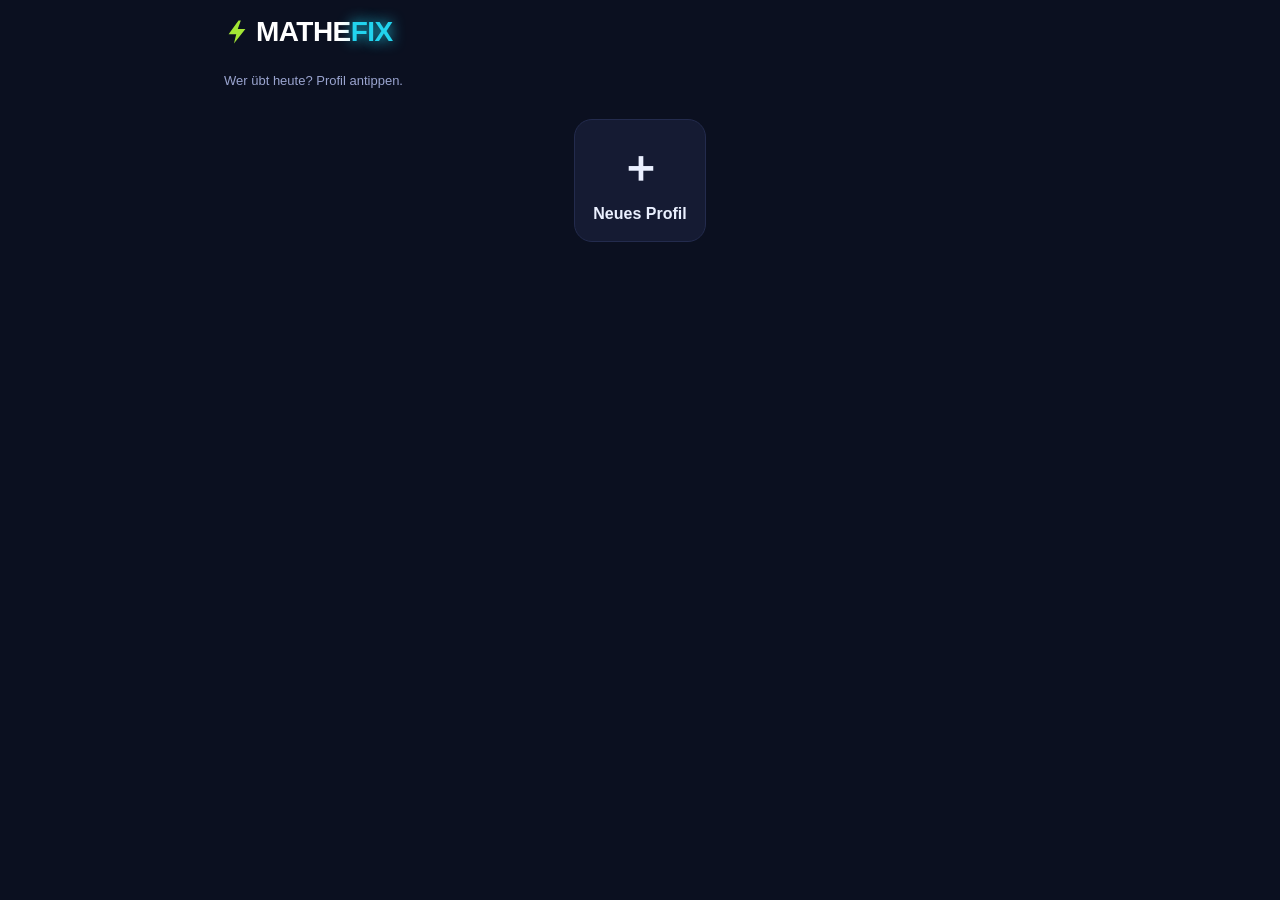
==== commit ca6a32ea: "App-Code von d419e71 wiederhergestellt – identisch mit Live-Version auf start.mathefix.here.now Date" ====
--- a/index.html
+++ b/index.html
@@ -1,55 +1,37 @@
 <!doctype html>
 <html lang="de">
-<head>
-<meta charset="UTF-8" />
-<meta name="viewport" content="width=device-width, initial-scale=1.0" />
-<title>Mathefix ist umgezogen</title>
-<style>
-  body { margin:0; min-height:100vh; display:flex; align-items:center; justify-content:center;
-         background:#0B1020; color:#EAF0FF; font-family:"Segoe UI",Roboto,sans-serif; text-align:center; }
-  .box { max-width:460px; padding:24px; }
-  h1 { font-weight:900; } h1 b { color:#22D3EE; }
-  a.neu { display:inline-block; margin-top:14px; background:#22D3EE; color:#0B1020; font-weight:800;
-          padding:14px 26px; border-radius:14px; text-decoration:none; font-size:18px; }
-  button { margin-top:10px; background:#1C2445; color:#EAF0FF; border:1px solid #2A3563;
-           border-radius:12px; padding:10px 18px; font-size:15px; cursor:pointer; }
-  p.leise { color:#9AA4CF; font-size:14px; line-height:1.5; }
-</style>
-</head>
-<body>
-<div class="box">
-  <h1>MATHE<b>FIX</b> ist umgezogen! 🚚</h1>
-  <p>Die neue Adresse ist:<br><a class="neu" href="https://start.mathefix.here.now/">start.mathefix.here.now</a></p>
-  <div id="rettung" style="display:none">
-    <p class="leise">Auf diesem Gerät ist noch gespeicherter Übungs-Fortschritt von der alten Adresse.
-    Sichere ihn als Datei und lade ihn auf der neuen Seite im Elternbereich unter „Daten → Import“ wieder ein.</p>
-    <button id="export">⬇ Fortschritt als Datei sichern</button>
-  </div>
-  <p class="leise" id="weiterleitung"></p>
-</div>
-<script>
-  (function () {
-    var roh = null;
-    try { roh = localStorage.getItem("mathefix.v1"); } catch (e) {}
-    var stand = null;
-    try { stand = roh ? JSON.parse(roh) : null; } catch (e) {}
-    var hatFortschritt = stand && stand.kinder && stand.kinder.length > 0;
-
-    if (hatFortschritt) {
-      document.getElementById("rettung").style.display = "block";
-      document.getElementById("export").addEventListener("click", function () {
-        var blob = new Blob([JSON.stringify({ mathefixExport: 1, stand: stand }, null, 2)],
-          { type: "application/json" });
-        var a = document.createElement("a");
-        a.href = URL.createObjectURL(blob);
-        a.download = "mathefix-export.json";
-        document.body.appendChild(a); a.click(); a.remove();
-      });
-    } else {
-      document.getElementById("weiterleitung").textContent = "Du wirst automatisch weitergeleitet …";
-      setTimeout(function () { location.replace("https://start.mathefix.here.now/"); }, 1200);
-    }
-  })();
-</script>
-</body>
+  <head>
+    <meta charset="UTF-8" />
+    <meta name="viewport" content="width=device-width, initial-scale=1.0, user-scalable=no" />
+    <meta name="theme-color" content="#0B1020" />
+    <link
+      rel="icon"
+      href="data:image/svg+xml,%3Csvg xmlns='http://www.w3.org/2000/svg' viewBox='0 0 34 34'%3E%3Crect width='34' height='34' rx='8' fill='%230B1020'/%3E%3Cpolygon points='19,4 8,20 15,20 13,30 26,13 17,13 21,4' fill='%23A3E635'/%3E%3C/svg%3E"
+    />
+    <link rel="manifest" href="manifest.webmanifest" />
+    <title>Mathefix</title>
+    <script type="module" crossorigin>var Te=Object.defineProperty;var Fe=(e,n,i)=>n in e?Te(e,n,{enumerable:!0,configurable:!0,writable:!0,value:i}):e[n]=i;var W=(e,n,i)=>Fe(e,typeof n!="symbol"?n+"":n,i);(function(){const n=document.createElement("link").relList;if(n&&n.supports&&n.supports("modulepreload"))return;for(const a of document.querySelectorAll('link[rel="modulepreload"]'))t(a);new MutationObserver(a=>{for(const s of a)if(s.type==="childList")for(const l of s.addedNodes)l.tagName==="LINK"&&l.rel==="modulepreload"&&t(l)}).observe(document,{childList:!0,subtree:!0});function i(a){const s={};return a.integrity&&(s.integrity=a.integrity),a.referrerPolicy&&(s.referrerPolicy=a.referrerPolicy),a.crossOrigin==="use-credentials"?s.credentials="include":a.crossOrigin==="anonymous"?s.credentials="omit":s.credentials="same-origin",s}function t(a){if(a.ep)return;a.ep=!0;const s=i(a);fetch(a.href,s)}})();const je=JSON.parse(`[{"id":"A-01","gruppe":"A","block":"Aa","blockNr":1,"nr":1,"rechenarten":["+","-"],"schwierigkeit":1,"thema":"Alltag","geschichte":"Elif hat 5 Zuckerl. Von Lia bekommt sie 7 Zuckerl dazu. Dann verschenkt sie 4 Zuckerl an Paul.","frage":"Wie viele Zuckerl hat Elif jetzt?","antwort":8,"rechenweg":"5 + 7 - 4","hinweis":"Rechne zuerst aus, wie viele Zuckerl Elif nach dem Geschenk von Lia hat. Zieh dann die verschenkten Zuckerl ab.","erklaerung":"So denkst du: Gefragt ist, wie viele Zuckerl Elif am Ende hat. Zuerst bekommt sie Zuckerl dazu: 5 + 7 = 12. Dann verschenkt sie 4 Zuckerl: 12 - 4 = 8. Elif hat jetzt 8 Zuckerl.","sprachtext":null,"symbol":"🍬"},{"id":"A-02","gruppe":"A","block":"Aa","blockNr":1,"nr":2,"rechenarten":["+","-"],"schwierigkeit":2,"thema":"Schule","geschichte":"Lukas hat 6 Buntstifte im Federpennal. Seine Lehrerin gibt ihm noch 6 Buntstifte. 2 Stifte sind abgebrochen, die legt er weg.","frage":"Wie viele Buntstifte kann Lukas jetzt verwenden?","antwort":10,"rechenweg":"6 + 6 - 2","hinweis":"Zähle zuerst alle Stifte zusammen. Dann nimm die abgebrochenen Stifte weg.","erklaerung":"So denkst du: Gefragt ist, wie viele Stifte Lukas verwenden kann. Zuerst zählst du alle Stifte zusammen: 6 + 6 = 12. Dann legst du die 2 abgebrochenen weg: 12 - 2 = 10. Lukas kann 10 Buntstifte verwenden.","sprachtext":null,"symbol":"✏️"},{"id":"A-03","gruppe":"A","block":"Aa","blockNr":1,"nr":3,"rechenarten":["+","-"],"schwierigkeit":3,"thema":"Alltag","geschichte":"Ayda hat 14 Sticker. Sie klebt 6 Sticker in ihr Heft. Danach schenkt ihr ihre Mama Cangül 3 neue Sticker.","frage":"Wie viele Sticker hat Ayda jetzt übrig?","antwort":11,"rechenweg":"14 - 6 + 3","hinweis":"Zieh zuerst die geklebten Sticker ab. Dann kommen die neuen Sticker dazu.","erklaerung":"So denkst du: Gefragt ist, wie viele Sticker Ayda übrig hat. Sie klebt 6 Sticker ins Heft: 14 - 6 = 8. Dann bekommt sie 3 neue dazu: 8 + 3 = 11. Ayda hat jetzt 11 Sticker übrig.","sprachtext":null,"symbol":"🌟"},{"id":"A-04","gruppe":"A","block":"Aa","blockNr":1,"nr":4,"rechenarten":["-"],"schwierigkeit":4,"thema":"Zuhause","geschichte":"Talha hat 18 Kekse gebacken. Er gibt 5 Kekse seiner Mama Sultan. Dann gibt er 4 Kekse seinem Freund Amar.","frage":"Wie viele Kekse bleiben Talha übrig?","antwort":9,"rechenweg":"18 - 5 - 4","hinweis":"Talha gibt zweimal Kekse her. Zieh beide Male ab, einen Schritt nach dem anderen.","erklaerung":"So denkst du: Gefragt ist, wie viele Kekse Talha behält. Zuerst gibt er seiner Mama 5 Kekse: 18 - 5 = 13. Dann gibt er Amar 4 Kekse: 13 - 4 = 9. Talha bleiben 9 Kekse übrig.","sprachtext":null,"symbol":"🍪"},{"id":"A-05","gruppe":"A","block":"Aa","blockNr":1,"nr":5,"rechenarten":["+","-"],"schwierigkeit":5,"thema":"Spielplatz","geschichte":"Asel hat 9 Murmeln. Beim Spielen am Spielplatz gewinnt sie 8 Murmeln dazu. Danach verliert sie 6 Murmeln an Cesur.","frage":"Wie viele Murmeln hat Asel am Ende?","antwort":11,"rechenweg":"9 + 8 - 6","hinweis":"Rechne zuerst aus, wie viele Murmeln Asel nach dem Gewinnen hat. Zieh dann die verlorenen Murmeln ab.","erklaerung":"So denkst du: Gefragt ist, wie viele Murmeln Asel am Ende hat. Zuerst gewinnt sie dazu: 9 + 8 = 17. Dann verliert sie 6 Murmeln: 17 - 6 = 11. Asel hat am Ende 11 Murmeln.","sprachtext":null,"symbol":"🔵"},{"id":"A-06","gruppe":"A","block":"Aa","blockNr":1,"nr":6,"rechenarten":["-"],"schwierigkeit":6,"thema":"Zuhause","geschichte":"Amar hat für sein Fest 19 Luftballons aufgeblasen. Am Vormittag platzen 6 Luftballons. Am Nachmittag platzen noch einmal 6 Luftballons.","frage":"Wie viele Luftballons sind noch heil?","antwort":7,"rechenweg":"19 - 6 - 6","hinweis":"Die Luftballons platzen zweimal. Zieh zuerst die vom Vormittag ab, dann die vom Nachmittag.","erklaerung":"So denkst du: Gefragt ist, wie viele Luftballons heil bleiben. Am Vormittag platzen 6: 19 - 6 = 13. Am Nachmittag platzen noch 6: 13 - 6 = 7. Es sind noch 7 Luftballons heil.","sprachtext":null,"symbol":"🎈"},{"id":"A-07","gruppe":"A","block":"Aa","blockNr":1,"nr":7,"rechenarten":["+","-"],"schwierigkeit":7,"thema":"Schule","geschichte":"Lia hat 7 Sammelkarten. In der Pause bekommt sie von Ayup 8 Karten dazu. Zu Hause verschenkt sie 9 Karten an ihre Schwester.","frage":"Wie viele Karten hat Lia dann noch?","antwort":6,"rechenweg":"7 + 8 - 9","hinweis":"Zähle zuerst zusammen, wie viele Karten Lia nach der Pause hat. Dann zieh die verschenkten Karten ab.","erklaerung":"So denkst du: Gefragt ist, wie viele Karten Lia am Schluss hat. Nach der Pause hat sie 7 + 8 = 15 Karten. Dann verschenkt sie 9 Karten: 15 - 9 = 6. Lia hat noch 6 Karten.","sprachtext":null,"symbol":"🃏"},{"id":"A-08","gruppe":"A","block":"Aa","blockNr":1,"nr":8,"rechenarten":["+","-"],"schwierigkeit":8,"thema":"Zuhause","geschichte":"Ceylin fädelt eine Kette. Sie hat 15 Perlen vorbereitet. 3 Perlen fallen auf den Boden und rollen unter den Kasten. Ihre Freundin Elif gibt ihr 8 neue Perlen.","frage":"Wie viele Perlen hat Ceylin jetzt für ihre Kette?","antwort":20,"rechenweg":"15 - 3 + 8","hinweis":"Zieh zuerst die verlorenen Perlen ab. Dann kommen die neuen Perlen von Elif dazu.","erklaerung":"So denkst du: Gefragt ist, wie viele Perlen Ceylin jetzt hat. Zuerst verliert sie 3 Perlen: 15 - 3 = 12. Dann bekommt sie 8 neue: 12 + 8 = 20. Ceylin hat jetzt 20 Perlen für ihre Kette.","sprachtext":null,"symbol":"📿"},{"id":"A-09","gruppe":"A","block":"Aa","blockNr":1,"nr":9,"rechenarten":["+","-"],"schwierigkeit":9,"thema":"Zuhause","geschichte":"Paul baut einen Turm aus 12 Bausteinen. Er setzt noch 7 Bausteine oben drauf. Weil der Turm wackelt, nimmt er 9 Bausteine wieder herunter.","frage":"Aus wie vielen Bausteinen besteht der Turm jetzt?","antwort":10,"rechenweg":"12 + 7 - 9","hinweis":"Rechne zuerst aus, wie hoch der Turm mit allen Steinen ist. Zieh dann die heruntergenommenen Steine ab.","erklaerung":"So denkst du: Gefragt ist, wie viele Bausteine der Turm am Ende hat. Zuerst setzt Paul Steine drauf: 12 + 7 = 19. Dann nimmt er 9 Steine herunter: 19 - 9 = 10. Der Turm besteht jetzt aus 10 Bausteinen.","sprachtext":null,"symbol":"🧱"},{"id":"A-10","gruppe":"A","block":"Aa","blockNr":1,"nr":10,"rechenarten":["+","-"],"schwierigkeit":10,"thema":"Fußball","geschichte":"Aslan hat 16 Fußballbilder gesammelt. Nach dem Training verschenkt er 9 Bilder an Aras, weil er sie doppelt hat. Am Abend kauft ihm seine Mama Rabia 6 neue Bilder.","frage":"Wie viele Fußballbilder hat Aslan jetzt?","antwort":13,"rechenweg":"16 - 9 + 6","hinweis":"Zieh zuerst die verschenkten Bilder ab. Dann kommen die neuen Bilder von Mama Rabia dazu.","erklaerung":"So denkst du: Gefragt ist, wie viele Bilder Aslan am Ende hat. Zuerst verschenkt er 9 Bilder: 16 - 9 = 7. Dann bekommt er 6 neue dazu: 7 + 6 = 13. Aslan hat jetzt 13 Fußballbilder.","sprachtext":null,"symbol":"⚽"},{"id":"A-11","gruppe":"A","block":"Ab","blockNr":2,"nr":11,"rechenarten":["+","-"],"schwierigkeit":1,"thema":"Spielplatz","geschichte":"Ayup sammelt im Park Kastanien. Am Montag findet er 20 Kastanien. Am Dienstag findet er 15 Kastanien. Für ein Kastanien-Männchen braucht er 8 Kastanien.","frage":"Wie viele Kastanien bleiben Ayup übrig?","antwort":27,"rechenweg":"20 + 15 - 8","hinweis":"Zähle zuerst alle gefundenen Kastanien zusammen. Zieh dann die Kastanien für das Männchen ab.","erklaerung":"So denkst du: Gefragt ist, wie viele Kastanien übrig bleiben. Ayup findet insgesamt 20 + 15 = 35 Kastanien. Für das Männchen braucht er 8 davon: 35 - 8 = 27. Es bleiben ihm 27 Kastanien übrig.","sprachtext":null,"symbol":"🌰"},{"id":"A-12","gruppe":"A","block":"Ab","blockNr":2,"nr":12,"rechenarten":["+","-"],"schwierigkeit":2,"thema":"Alltag","geschichte":"Cesur hat 24 Fußballkarten. Zum Geburtstag bekommt er 13 neue Karten. 5 Karten hat er jetzt doppelt, die verschenkt er an Paul.","frage":"Wie viele Karten hat Cesur jetzt?","antwort":32,"rechenweg":"24 + 13 - 5","hinweis":"Rechne zuerst aus, wie viele Karten Cesur nach dem Geburtstag hat. Zieh dann die verschenkten Karten ab.","erklaerung":"So denkst du: Gefragt ist, wie viele Karten Cesur am Ende hat. Nach dem Geburtstag hat er 24 + 13 = 37 Karten. Dann verschenkt er 5 doppelte: 37 - 5 = 32. Cesur hat jetzt 32 Karten.","sprachtext":null,"symbol":"🎴"},{"id":"A-13","gruppe":"A","block":"Ab","blockNr":2,"nr":13,"rechenarten":["-"],"schwierigkeit":3,"thema":"Zuhause","geschichte":"Elif hilft ihrer Mama Ayten beim Geburtstagsfest. Auf dem Tisch liegen 45 Servietten. Beim Essen werden 12 Servietten gebraucht. Beim Kuchen werden noch 9 Servietten gebraucht.","frage":"Wie viele Servietten sind danach noch da?","antwort":24,"rechenweg":"45 - 12 - 9","hinweis":"Es werden zweimal Servietten gebraucht. Zieh beide Zahlen nacheinander ab.","erklaerung":"So denkst du: Gefragt ist, wie viele Servietten übrig bleiben. Beim Essen werden 12 gebraucht: 45 - 12 = 33. Beim Kuchen noch 9: 33 - 9 = 24. Es sind noch 24 Servietten da.","sprachtext":null,"symbol":"🎉"},{"id":"A-14","gruppe":"A","block":"Ab","blockNr":2,"nr":14,"rechenarten":["+","-"],"schwierigkeit":4,"thema":"Schule","geschichte":"In der Klassenbücherei stehen 38 Bücher. Die Kinder aus Aras' Klasse borgen sich 19 Bücher aus. Dann stellt die Lehrerin 14 neue Bücher ins Regal.","frage":"Wie viele Bücher stehen jetzt im Regal?","antwort":33,"rechenweg":"38 - 19 + 14","hinweis":"Zieh zuerst die ausgeborgten Bücher ab. Dann kommen die neuen Bücher dazu.","erklaerung":"So denkst du: Gefragt ist, wie viele Bücher im Regal stehen. Zuerst werden 19 Bücher ausgeborgt: 38 - 19 = 19. Dann kommen 14 neue dazu: 19 + 14 = 33. Jetzt stehen 33 Bücher im Regal.","sprachtext":null,"symbol":"📚"},{"id":"A-15","gruppe":"A","block":"Ab","blockNr":2,"nr":15,"rechenarten":["+","-"],"schwierigkeit":5,"thema":"Alltag","geschichte":"Ayda pflückt mit ihrer Mama Cangül Kirschen im Garten. Ayda pflückt 26 Kirschen. Cangül pflückt 17 Kirschen. Auf der Bank essen die beiden zusammen 13 Kirschen.","frage":"Wie viele Kirschen bringen die beiden ins Haus?","antwort":30,"rechenweg":"26 + 17 - 13","hinweis":"Zähle zuerst die Kirschen von Ayda und Cangül zusammen. Zieh dann die gegessenen Kirschen ab.","erklaerung":"So denkst du: Gefragt ist, wie viele Kirschen übrig bleiben. Zusammen pflücken sie 26 + 17 = 43 Kirschen. Dann essen sie 13 davon: 43 - 13 = 30. Sie bringen 30 Kirschen ins Haus.","sprachtext":null,"symbol":"🍒"},{"id":"A-16","gruppe":"A","block":"Ab","blockNr":2,"nr":16,"rechenarten":["-"],"schwierigkeit":6,"thema":"Zuhause","geschichte":"Lukas macht ein neues Puzzle mit 47 Teilen. Am Vormittag legt er 13 Teile. Am Nachmittag legt er noch 15 Teile.","frage":"Wie viele Teile fehlen ihm noch?","antwort":19,"rechenweg":"47 - 13 - 15","hinweis":"Zieh die gelegten Teile vom ganzen Puzzle ab, zuerst die vom Vormittag, dann die vom Nachmittag.","erklaerung":"So denkst du: Gefragt ist, wie viele Teile noch fehlen. Nach dem Vormittag fehlen 47 - 13 = 34 Teile. Nach dem Nachmittag fehlen 34 - 15 = 19 Teile. Lukas fehlen noch 19 Teile.","sprachtext":null,"symbol":"🧩"},{"id":"A-17","gruppe":"A","block":"Ab","blockNr":2,"nr":17,"rechenarten":["+","-"],"schwierigkeit":7,"thema":"Schule","geschichte":"Ceylin sammelt Blumen für das Schulfest. Auf der Wiese pflückt sie 23 Blumen. Ihr Bruder bringt ihr 18 Blumen dazu. Für einen Blumenkranz verbraucht sie 15 Blumen.","frage":"Wie viele Blumen bleiben für die Vasen übrig?","antwort":26,"rechenweg":"23 + 18 - 15","hinweis":"Rechne zuerst aus, wie viele Blumen Ceylin insgesamt hat. Zieh dann die Blumen für den Kranz ab.","erklaerung":"So denkst du: Gefragt ist, wie viele Blumen übrig bleiben. Insgesamt hat Ceylin 23 + 18 = 41 Blumen. Für den Kranz verbraucht sie 15: 41 - 15 = 26. Für die Vasen bleiben 26 Blumen übrig.","sprachtext":null,"symbol":"🌼"},{"id":"A-18","gruppe":"A","block":"Ab","blockNr":2,"nr":18,"rechenarten":["-"],"schwierigkeit":8,"thema":"Schule","geschichte":"Talhas Mama Sultan hat 45 Muffins für den Kuchenstand der Schule gebacken. In der ersten Pause werden 17 Muffins verkauft. In der zweiten Pause werden 12 Muffins verkauft.","frage":"Wie viele Muffins sind jetzt noch am Stand?","antwort":16,"rechenweg":"45 - 17 - 12","hinweis":"Es wird zweimal verkauft. Zieh zuerst die Muffins aus der ersten Pause ab, dann die aus der zweiten.","erklaerung":"So denkst du: Gefragt ist, wie viele Muffins übrig sind. Nach der ersten Pause sind es 45 - 17 = 28 Muffins. Nach der zweiten Pause sind es 28 - 12 = 16 Muffins. Am Stand sind noch 16 Muffins.","sprachtext":null,"symbol":"🧁"},{"id":"A-19","gruppe":"A","block":"Ab","blockNr":2,"nr":19,"rechenarten":["+","-"],"schwierigkeit":9,"thema":"Alltag","geschichte":"Asel fährt mit dem Bus zur Schule und zählt gerne die Fahrgäste. Am Anfang sitzen 35 Fahrgäste im Bus. Bei der großen Haltestelle steigen 14 Fahrgäste ein. Bei der Schule steigen 26 Fahrgäste aus.","frage":"Wie viele Fahrgäste sind jetzt noch im Bus?","antwort":23,"rechenweg":"35 + 14 - 26","hinweis":"Beim Einsteigen werden es mehr Fahrgäste, beim Aussteigen weniger. Rechne Schritt für Schritt.","erklaerung":"So denkst du: Gefragt ist, wie viele Fahrgäste im Bus bleiben. Nach dem Einsteigen sind es 35 + 14 = 49 Fahrgäste. Dann steigen 26 aus: 49 - 26 = 23. Es sind noch 23 Fahrgäste im Bus.","sprachtext":null,"symbol":"🚌"},{"id":"A-20","gruppe":"A","block":"Ab","blockNr":2,"nr":20,"rechenarten":["+","-"],"schwierigkeit":10,"thema":"Alltag","geschichte":"Amar hat 42 Sammelbilder von wilden Tieren in seiner Mappe. Seiner Cousine schenkt er 25 Bilder, weil sie neu mit dem Sammeln beginnt. Zum Namenstag bekommt Amar dann ein Packerl mit 18 neuen Bildern.","frage":"Wie viele Sammelbilder hat Amar jetzt in seiner Mappe?","antwort":35,"rechenweg":"42 - 25 + 18","hinweis":"Zieh zuerst die verschenkten Bilder ab. Dann kommen die neuen Bilder aus dem Packerl dazu.","erklaerung":"So denkst du: Gefragt ist, wie viele Bilder Amar am Ende hat. Zuerst verschenkt er 25 Bilder: 42 - 25 = 17. Dann bekommt er 18 neue dazu: 17 + 18 = 35. Amar hat jetzt 35 Sammelbilder.","sprachtext":null,"symbol":"🦁"},{"id":"A-21","gruppe":"A","block":"Ac","blockNr":3,"nr":21,"rechenarten":["+","-"],"schwierigkeit":1,"thema":"Schule","geschichte":"Lia ist beim Schulfest im Schulhof. Am Anfang sind 34 Kinder im Hof. Dann kommen 28 Kinder dazu. Weil es kühl wird, gehen 11 Kinder nach Hause.","frage":"Wie viele Kinder sind jetzt noch im Hof?","antwort":51,"rechenweg":"34 + 28 - 11","hinweis":"Rechne zuerst aus, wie viele Kinder insgesamt im Hof waren. Zieh dann die Kinder ab, die heimgehen.","erklaerung":"So denkst du: Gefragt ist, wie viele Kinder im Hof bleiben. Zuerst kommen Kinder dazu: 34 + 28 = 62. Dann gehen 11 Kinder heim: 62 - 11 = 51. Es sind noch 51 Kinder im Hof.","sprachtext":null,"symbol":"🎪"},{"id":"A-22","gruppe":"A","block":"Ac","blockNr":3,"nr":22,"rechenarten":["+","-"],"schwierigkeit":2,"thema":"Zuhause","geschichte":"Paul stellt Dominosteine in einer langen Reihe auf. Zuerst stellt er 55 Steine auf. Dann stellt er noch 23 Steine dazu. Beim Aufstellen fallen 14 Steine um, die legt er zurück in die Schachtel.","frage":"Wie viele Steine stehen jetzt in der Reihe?","antwort":64,"rechenweg":"55 + 23 - 14","hinweis":"Zähle zuerst alle aufgestellten Steine zusammen. Zieh dann die umgefallenen Steine ab.","erklaerung":"So denkst du: Gefragt ist, wie viele Steine in der Reihe stehen. Paul stellt 55 + 23 = 78 Steine auf. Davon fallen 14 um: 78 - 14 = 64. In der Reihe stehen jetzt 64 Steine.","sprachtext":null,"symbol":"🎲"},{"id":"A-23","gruppe":"A","block":"Ac","blockNr":3,"nr":23,"rechenarten":["-"],"schwierigkeit":3,"thema":"Alltag","geschichte":"Elyas schaut mit seiner Mama Carola die Fotos vom Ausflug an. Auf dem Handy sind 81 Fotos. Carola löscht 26 verwackelte Fotos. Danach löscht sie noch 15 doppelte Fotos.","frage":"Wie viele Fotos sind jetzt noch auf dem Handy?","antwort":40,"rechenweg":"81 - 26 - 15","hinweis":"Carola löscht zweimal Fotos. Zieh beide Zahlen nacheinander ab.","erklaerung":"So denkst du: Gefragt ist, wie viele Fotos übrig bleiben. Zuerst werden 26 Fotos gelöscht: 81 - 26 = 55. Dann noch 15 Fotos: 55 - 15 = 40. Auf dem Handy sind noch 40 Fotos.","sprachtext":null,"symbol":"📷"},{"id":"A-24","gruppe":"A","block":"Ac","blockNr":3,"nr":24,"rechenarten":["+","-"],"schwierigkeit":4,"thema":"Schule","geschichte":"Aslan sammelt Flaschendeckel für ein Klassenprojekt. Er hat schon 46 Deckel in einer Schachtel. Seine Freunde bringen ihm 37 Deckel mit. Für ein großes Plakat klebt die Klasse 29 Deckel auf.","frage":"Wie viele Deckel sind noch in Aslans Schachtel?","antwort":54,"rechenweg":"46 + 37 - 29","hinweis":"Rechne zuerst aus, wie viele Deckel insgesamt in der Schachtel sind. Zieh dann die aufgeklebten Deckel ab.","erklaerung":"So denkst du: Gefragt ist, wie viele Deckel in der Schachtel bleiben. Insgesamt sind es 46 + 37 = 83 Deckel. Davon werden 29 aufgeklebt: 83 - 29 = 54. In der Schachtel sind noch 54 Deckel.","sprachtext":null,"symbol":"♻️"},{"id":"A-25","gruppe":"A","block":"Ac","blockNr":3,"nr":25,"rechenarten":["-"],"schwierigkeit":5,"thema":"Schule","geschichte":"Die Lehrerin hat 89 Zettel für die Schulübung kopiert. Ayup hilft beim Austeilen. Zuerst teilt er 34 Zettel in der Klasse 2a aus. Dann teilt er 18 Zettel in der Klasse 2b aus.","frage":"Wie viele Zettel bleiben übrig?","antwort":37,"rechenweg":"89 - 34 - 18","hinweis":"Ayup teilt zweimal Zettel aus. Zieh beide Zahlen vom Stapel ab, eine nach der anderen.","erklaerung":"So denkst du: Gefragt ist, wie viele Zettel übrig bleiben. Nach der 2a bleiben 89 - 34 = 55 Zettel. Nach der 2b bleiben 55 - 18 = 37 Zettel. Es bleiben 37 Zettel übrig.","sprachtext":null,"symbol":"📄"},{"id":"A-26","gruppe":"A","block":"Ac","blockNr":3,"nr":26,"rechenarten":["+","-"],"schwierigkeit":6,"thema":"Alltag","geschichte":"Cesur hilft am Bauernhof von seinem Onkel. Im großen Korb liegen schon 63 Äpfel. Cesur pflückt 19 Äpfel dazu. Dann werden 42 Äpfel für frischen Apfelsaft gepresst.","frage":"Wie viele Äpfel liegen jetzt noch im Korb?","antwort":40,"rechenweg":"63 + 19 - 42","hinweis":"Rechne zuerst aus, wie viele Äpfel im Korb sind, wenn Cesur fertig gepflückt hat. Zieh dann die gepressten Äpfel ab.","erklaerung":"So denkst du: Gefragt ist, wie viele Äpfel im Korb bleiben. Nach dem Pflücken sind es 63 + 19 = 82 Äpfel. Davon werden 42 gepresst: 82 - 42 = 40. Im Korb liegen noch 40 Äpfel.","sprachtext":null,"symbol":"🍏"},{"id":"A-27","gruppe":"A","block":"Ac","blockNr":3,"nr":27,"rechenarten":["+","-"],"schwierigkeit":7,"thema":"Alltag","geschichte":"Aras ist am Nachmittag im Schwimmbad. Zuerst sind 74 Leute im Bad. Als eine Wolke kommt, gehen 36 Leute nach Hause. Später scheint wieder die Sonne, und 25 Leute kommen neu dazu.","frage":"Wie viele Leute sind jetzt im Schwimmbad?","antwort":63,"rechenweg":"74 - 36 + 25","hinweis":"Zieh zuerst die Leute ab, die gehen. Dann zähle die neuen Leute dazu.","erklaerung":"So denkst du: Gefragt ist, wie viele Leute im Bad sind. Zuerst gehen 36 Leute: 74 - 36 = 38. Dann kommen 25 neue dazu: 38 + 25 = 63. Im Schwimmbad sind jetzt 63 Leute.","sprachtext":null,"symbol":"🏊"},{"id":"A-28","gruppe":"A","block":"Ac","blockNr":3,"nr":28,"rechenarten":["+","-"],"schwierigkeit":8,"thema":"Alltag","geschichte":"Ayda wartet mit ihrer Mama Cangül vor dem Supermarkt und schaut auf den großen Parkplatz. Dort stehen 58 Autos. Während sie warten, kommen 34 Autos dazu. Danach fahren 42 Autos wieder weg.","frage":"Wie viele Autos stehen jetzt auf dem Parkplatz?","antwort":50,"rechenweg":"58 + 34 - 42","hinweis":"Erst kommen Autos dazu, dann fahren welche weg. Rechne die beiden Schritte nacheinander.","erklaerung":"So denkst du: Gefragt ist, wie viele Autos am Ende auf dem Parkplatz stehen. Zuerst kommen Autos dazu: 58 + 34 = 92. Dann fahren 42 Autos weg: 92 - 42 = 50. Auf dem Parkplatz stehen jetzt 50 Autos.","sprachtext":null,"symbol":"🚗"},{"id":"A-29","gruppe":"A","block":"Ac","blockNr":3,"nr":29,"rechenarten":["-"],"schwierigkeit":9,"thema":"Alltag","geschichte":"Talha fährt mit seiner Mama Sultan mit dem Zug nach Wien. Beim Start sitzen 99 Fahrgäste im Zug. Beim ersten Halt steigen 43 Fahrgäste aus. Beim zweiten Halt steigen noch 27 Fahrgäste aus. Es steigt niemand ein.","frage":"Wie viele Fahrgäste sitzen jetzt noch im Zug?","antwort":29,"rechenweg":"99 - 43 - 27","hinweis":"Bei jedem Halt werden es weniger Fahrgäste. Zieh die beiden Zahlen nacheinander ab.","erklaerung":"So denkst du: Gefragt ist, wie viele Fahrgäste im Zug bleiben. Nach dem ersten Halt sind es 99 - 43 = 56 Fahrgäste. Nach dem zweiten Halt sind es 56 - 27 = 29 Fahrgäste. Im Zug sitzen noch 29 Fahrgäste.","sprachtext":null,"symbol":"🚆"},{"id":"A-30","gruppe":"A","block":"Ac","blockNr":3,"nr":30,"rechenarten":["-"],"schwierigkeit":10,"thema":"Schule","geschichte":"Aslan verkauft mit seiner Mama Rabia Waffeln beim Schulfest. Am Anfang haben die beiden 85 Waffeln auf ihrem Stand. Am Vormittag verkaufen sie 27 Waffeln. Am Nachmittag ist noch mehr los, da verkaufen sie 39 Waffeln.","frage":"Wie viele Waffeln bleiben am Ende übrig?","antwort":19,"rechenweg":"85 - 27 - 39","hinweis":"Es wird zweimal verkauft. Zieh zuerst die Waffeln vom Vormittag ab, dann die vom Nachmittag.","erklaerung":"So denkst du: Gefragt ist, wie viele Waffeln übrig bleiben. Nach dem Vormittag sind es 85 - 27 = 58 Waffeln. Nach dem Nachmittag sind es 58 - 39 = 19 Waffeln. Am Ende bleiben 19 Waffeln übrig.","sprachtext":null,"symbol":"🧇"},{"id":"B-01","gruppe":"B","block":"Ba","blockNr":1,"nr":1,"rechenarten":["*"],"schwierigkeit":1,"thema":"Schule","geschichte":"Ceylin räumt die Stifte in der Klasse auf. Sie legt 2 Reihen auf den Tisch. In jeder Reihe liegen 5 Stifte.","frage":"Wie viele Stifte liegen auf dem Tisch?","antwort":10,"rechenweg":"2 * 5","hinweis":"2 Reihen mit je 5 Stiften: Das ist 2 mal 5.","erklaerung":"So denkst du: Gefragt ist, wie viele Stifte auf dem Tisch liegen. Es gibt 2 Reihen, in jeder Reihe liegen 5 Stifte. Du rechnest 2 * 5 = 10. Auf dem Tisch liegen also 10 Stifte.","sprachtext":null,"symbol":"✏️"},{"id":"B-02","gruppe":"B","block":"Ba","blockNr":1,"nr":2,"rechenarten":["*"],"schwierigkeit":2,"thema":"Einkaufen","geschichte":"Lukas kauft beim Bäcker 3 Sackerl Semmeln. In jedem Sackerl sind 4 Semmeln.","frage":"Wie viele Semmeln hat Lukas gekauft?","antwort":12,"rechenweg":"3 * 4","hinweis":"3 Sackerl mit je 4 Semmeln: Rechne 3 mal 4.","erklaerung":"So denkst du: Gefragt ist die Zahl aller Semmeln. Lukas hat 3 Sackerl, in jedem Sackerl sind 4 Semmeln. Du rechnest 3 * 4 = 12. Lukas hat 12 Semmeln gekauft.","sprachtext":null,"symbol":"🥖"},{"id":"B-03","gruppe":"B","block":"Ba","blockNr":1,"nr":3,"rechenarten":["*"],"schwierigkeit":3,"thema":"Sport","geschichte":"Paul zählt in der Turnstunde mit. Der Lehrer bildet 4 Mannschaften. In jeder Mannschaft sind 10 Kinder.","frage":"Wie viele Kinder sind in allen Mannschaften zusammen?","antwort":40,"rechenweg":"4 * 10","hinweis":"4 Mannschaften mit je 10 Kindern: Rechne 4 mal 10.","erklaerung":"So denkst du: Gefragt ist, wie viele Kinder das insgesamt sind. Es gibt 4 Mannschaften, in jeder sind 10 Kinder. Du rechnest 4 * 10 = 40. Zusammen sind das 40 Kinder.","sprachtext":null,"symbol":"🤸"},{"id":"B-04","gruppe":"B","block":"Ba","blockNr":1,"nr":4,"rechenarten":["*"],"schwierigkeit":4,"thema":"Schule","geschichte":"Elif hilft in der Schulbücherei. Sie stellt Bücher in 5 Fächer. In jedes Fach stellt sie genau 6 Bücher.","frage":"Wie viele Bücher stellt Elif in die Fächer?","antwort":30,"rechenweg":"5 * 6","hinweis":"5 Fächer mit je 6 Büchern: Das ist 5 mal 6.","erklaerung":"So denkst du: Gefragt ist die Zahl der Bücher. Es gibt 5 Fächer, in jedes kommen 6 Bücher. Du rechnest 5 * 6 = 30. Elif stellt 30 Bücher in die Fächer.","sprachtext":null,"symbol":"📚"},{"id":"B-05","gruppe":"B","block":"Ba","blockNr":1,"nr":5,"rechenarten":["*"],"schwierigkeit":5,"thema":"Sport","geschichte":"Cesur trainiert am Fußballplatz. Er läuft 4 Runden um den Platz. Für jede Runde braucht er 7 Minuten.","frage":"Wie viele Minuten läuft Cesur insgesamt?","antwort":28,"rechenweg":"4 * 7","hinweis":"4 Runden mit je 7 Minuten: Rechne 4 mal 7.","erklaerung":"So denkst du: Gefragt ist die ganze Laufzeit. Cesur läuft 4 Runden, jede Runde dauert 7 Minuten. Du rechnest 4 * 7 = 28. Cesur läuft insgesamt 28 Minuten.","sprachtext":null,"symbol":"⚽"},{"id":"B-06","gruppe":"B","block":"Ba","blockNr":1,"nr":6,"rechenarten":["*","+"],"schwierigkeit":6,"thema":"Basteln","geschichte":"Ayda fädelt eine Kette. Sie nimmt 3 Packungen Perlen. In jeder Packung sind 8 Perlen. Dazu nimmt sie noch 5 einzelne Perlen.","frage":"Wie viele Perlen hat Ayda für die Kette?","antwort":29,"rechenweg":"3 * 8 + 5","hinweis":"Rechne zuerst 3 mal 8. Zähle dann die einzelnen Perlen dazu.","erklaerung":"So denkst du: Gefragt ist die Zahl aller Perlen. 3 Packungen mit je 8 Perlen sind 3 * 8 = 24 Perlen. Dazu kommen noch 5 einzelne Perlen. Du rechnest 24 + 5 = 29. Ayda hat 29 Perlen für die Kette.","sprachtext":null,"symbol":"📿"},{"id":"B-07","gruppe":"B","block":"Ba","blockNr":1,"nr":7,"rechenarten":["*","+"],"schwierigkeit":7,"thema":"Freizeit","geschichte":"Amar sammelt Sticker. In seinem Heft sind 2 volle Seiten. Auf jeder Seite kleben 9 Sticker. In seiner Lade liegen noch 12 Sticker.","frage":"Wie viele Sticker hat Amar insgesamt?","antwort":30,"rechenweg":"2 * 9 + 12","hinweis":"Rechne zuerst 2 mal 9 für die Seiten. Zähle dann die Sticker aus der Lade dazu.","erklaerung":"So denkst du: Gefragt ist die Zahl aller Sticker. Auf 2 Seiten kleben je 9 Sticker, das sind 2 * 9 = 18 Sticker. In der Lade liegen noch 12 Sticker. Du rechnest 18 + 12 = 30. Amar hat 30 Sticker.","sprachtext":null,"symbol":"⭐"},{"id":"B-08","gruppe":"B","block":"Ba","blockNr":1,"nr":8,"rechenarten":["*","-"],"schwierigkeit":8,"thema":"Spielplatz","geschichte":"Talha bringt 5 Dosen Murmeln zum Spielplatz. In jeder Dose sind 8 Murmeln. Beim Spielen verliert er 14 Murmeln.","frage":"Wie viele Murmeln hat Talha noch?","antwort":26,"rechenweg":"5 * 8 - 14","hinweis":"Rechne zuerst 5 mal 8. Ziehe dann die verlorenen Murmeln ab.","erklaerung":"So denkst du: Gefragt ist, wie viele Murmeln übrig sind. 5 Dosen mit je 8 Murmeln sind 5 * 8 = 40 Murmeln. Talha verliert 14 Murmeln. Du rechnest 40 - 14 = 26. Talha hat noch 26 Murmeln.","sprachtext":null,"symbol":"🔵"},{"id":"B-09","gruppe":"B","block":"Ba","blockNr":1,"nr":9,"rechenarten":["*","+"],"schwierigkeit":9,"thema":"Schule","geschichte":"Asel hilft beim Schulfest. Sie stellt 10 Teller auf. Auf jeden Teller legt sie 6 Kekse. In der Dose bleiben noch 25 Kekse.","frage":"Wie viele Kekse gibt es auf den Tellern und in der Dose zusammen?","antwort":85,"rechenweg":"10 * 6 + 25","hinweis":"Rechne zuerst 10 mal 6 für die Teller. Zähle dann die Kekse aus der Dose dazu.","erklaerung":"So denkst du: Gefragt ist die Zahl aller Kekse. Auf 10 Tellern liegen je 6 Kekse, das sind 10 * 6 = 60 Kekse. In der Dose sind noch 25 Kekse. Du rechnest 60 + 25 = 85. Zusammen sind das 85 Kekse.","sprachtext":null,"symbol":"🍪"},{"id":"B-10","gruppe":"B","block":"Ba","blockNr":1,"nr":10,"rechenarten":["*","-"],"schwierigkeit":10,"thema":"Einkaufen","geschichte":"Elyas kauft mit Mama Carola Äpfel am Markt. Sie nehmen 4 Sackerl mit jeweils 9 Äpfeln. Zu Hause verbrauchen sie 12 Äpfel für einen Kuchen.","frage":"Wie viele Äpfel sind noch übrig?","antwort":24,"rechenweg":"4 * 9 - 12","hinweis":"Rechne zuerst aus, wie viele Äpfel in den Sackerln sind. Ziehe dann die Äpfel für den Kuchen ab.","erklaerung":"So denkst du: Gefragt ist, wie viele Äpfel übrig bleiben. 4 Sackerl mit je 9 Äpfeln sind 4 * 9 = 36 Äpfel. Für den Kuchen brauchen sie 12 Äpfel. Du rechnest 36 - 12 = 24. Es sind noch 24 Äpfel übrig.","sprachtext":null,"symbol":"🍎"},{"id":"B-11","gruppe":"B","block":"Bb","blockNr":2,"nr":11,"rechenarten":["*","+"],"schwierigkeit":1,"thema":"Garten","geschichte":"Lia pflanzt Blumen im Garten. Sie setzt 5 Reihen mit jeweils 4 Tulpen. Daneben blühen schon 17 Narzissen.","frage":"Wie viele Blumen sind dann im Beet?","antwort":37,"rechenweg":"5 * 4 + 17","hinweis":"Rechne zuerst 5 mal 4 für die Tulpen. Zähle dann die Narzissen dazu.","erklaerung":"So denkst du: Gefragt ist die Zahl aller Blumen. 5 Reihen mit je 4 Tulpen sind 5 * 4 = 20 Tulpen. Dazu kommen 17 Narzissen. Du rechnest 20 + 17 = 37. Im Beet sind 37 Blumen.","sprachtext":null,"symbol":"🌷"},{"id":"B-12","gruppe":"B","block":"Bb","blockNr":2,"nr":12,"rechenarten":["*","+"],"schwierigkeit":2,"thema":"Zuhause","geschichte":"Cesur hilft beim Einräumen. Er trägt 3 Kisten mit jeweils 7 Flaschen in den Keller. Im Regal stehen schon 21 Flaschen.","frage":"Wie viele Flaschen sind dann im Keller?","antwort":42,"rechenweg":"3 * 7 + 21","hinweis":"Rechne zuerst aus, wie viele Flaschen in den Kisten sind. Zähle dann die Flaschen im Regal dazu.","erklaerung":"So denkst du: Gefragt ist die Zahl aller Flaschen im Keller. 3 Kisten mit je 7 Flaschen sind 3 * 7 = 21 Flaschen. Im Regal stehen schon 21 Flaschen. Du rechnest 21 + 21 = 42. Im Keller sind dann 42 Flaschen.","sprachtext":null,"symbol":"🧃"},{"id":"B-13","gruppe":"B","block":"Bb","blockNr":2,"nr":13,"rechenarten":["*","-"],"schwierigkeit":3,"thema":"Basteln","geschichte":"Ayup schneidet 10 Papierstreifen zurecht. Aus jedem Streifen faltet er 5 Sterne. Danach verschenkt er 23 Sterne an seine Klasse.","frage":"Wie viele Sterne behält Ayup?","antwort":27,"rechenweg":"10 * 5 - 23","hinweis":"Rechne zuerst 10 mal 5 für alle Sterne. Ziehe dann die verschenkten Sterne ab.","erklaerung":"So denkst du: Gefragt ist, wie viele Sterne Ayup behält. Aus 10 Streifen macht er je 5 Sterne, das sind 10 * 5 = 50 Sterne. Er verschenkt 23 Sterne. Du rechnest 50 - 23 = 27. Ayup behält 27 Sterne.","sprachtext":null,"symbol":"🌟"},{"id":"B-14","gruppe":"B","block":"Bb","blockNr":2,"nr":14,"rechenarten":["*","+"],"schwierigkeit":4,"thema":"Sport","geschichte":"Aras räumt im Turnsaal die Ballkiste ein. Er legt 2 Netze mit jeweils 8 Bällen hinein. In der Kiste liegen schon 36 Bälle.","frage":"Wie viele Bälle sind dann in der Kiste?","antwort":52,"rechenweg":"2 * 8 + 36","hinweis":"Rechne zuerst aus, wie viele Bälle in den Netzen sind. Zähle dann die Bälle in der Kiste dazu.","erklaerung":"So denkst du: Gefragt ist die Zahl aller Bälle in der Kiste. 2 Netze mit je 8 Bällen sind 2 * 8 = 16 Bälle. In der Kiste liegen schon 36 Bälle. Du rechnest 16 + 36 = 52. In der Kiste sind dann 52 Bälle.","sprachtext":null,"symbol":"🏀"},{"id":"B-15","gruppe":"B","block":"Bb","blockNr":2,"nr":15,"rechenarten":["*","-"],"schwierigkeit":5,"thema":"Schule","geschichte":"Ceylin holt 4 Schachteln Kreiden aus dem Schrank. In jeder Schachtel sind 6 Kreiden. 13 Kreiden sind abgebrochen und kommen weg.","frage":"Wie viele Kreiden kann die Klasse noch verwenden?","antwort":11,"rechenweg":"4 * 6 - 13","hinweis":"Rechne zuerst 4 mal 6 für alle Kreiden. Ziehe dann die abgebrochenen Kreiden ab.","erklaerung":"So denkst du: Gefragt ist, wie viele Kreiden noch gut sind. 4 Schachteln mit je 6 Kreiden sind 4 * 6 = 24 Kreiden. 13 Kreiden kommen weg. Du rechnest 24 - 13 = 11. Die Klasse kann noch 11 Kreiden verwenden.","sprachtext":null,"symbol":"🖍️"},{"id":"B-16","gruppe":"B","block":"Bb","blockNr":2,"nr":16,"rechenarten":["-","*"],"schwierigkeit":6,"thema":"Einkaufen","geschichte":"Elif hat 45 Euro gespart. In der Buchhandlung kauft sie 2 Bücher. Jedes Buch kostet 9 Euro.","frage":"Wie viele Euro bleiben Elif übrig?","antwort":27,"rechenweg":"45 - 2 * 9","hinweis":"Rechne zuerst aus, was die 2 Bücher zusammen kosten. Ziehe das dann von 45 Euro ab.","erklaerung":"So denkst du: Gefragt ist das übrige Geld. 2 Bücher zu je 9 Euro kosten 2 * 9 = 18 Euro. Elif hat 45 Euro. Du rechnest 45 - 18 = 27. Elif bleiben 27 Euro übrig.","sprachtext":null,"symbol":"💶"},{"id":"B-17","gruppe":"B","block":"Bb","blockNr":2,"nr":17,"rechenarten":["*","+"],"schwierigkeit":7,"thema":"Schule","geschichte":"Talha und Mama Sultan helfen beim Schulfest. Sie stellen 5 Reihen mit jeweils 9 Sesseln auf. Hinten gibt es noch 38 Stehplätze.","frage":"Wie viele Plätze gibt es insgesamt?","antwort":83,"rechenweg":"5 * 9 + 38","hinweis":"Rechne zuerst aus, wie viele Sessel aufgestellt werden. Zähle dann die Stehplätze dazu.","erklaerung":"So denkst du: Gefragt ist die Zahl aller Plätze. 5 Reihen mit je 9 Sesseln sind 5 * 9 = 45 Sitzplätze. Dazu kommen 38 Stehplätze. Du rechnest 45 + 38 = 83. Insgesamt gibt es 83 Plätze.","sprachtext":null,"symbol":"🪑"},{"id":"B-18","gruppe":"B","block":"Bb","blockNr":2,"nr":18,"rechenarten":["-","+"],"schwierigkeit":8,"thema":"Freizeit","geschichte":"Lukas hat 62 Sammelkarten. Er gibt Paul 27 Karten für einen Tausch. Danach bekommt er von seinem Onkel 15 neue Karten.","frage":"Wie viele Karten hat Lukas jetzt?","antwort":50,"rechenweg":"62 - 27 + 15","hinweis":"Rechne zuerst 62 minus 27. Zähle dann die neuen Karten dazu.","erklaerung":"So denkst du: Gefragt ist, wie viele Karten Lukas jetzt hat. Zuerst gibt er Karten her: 62 - 27 = 35 Karten. Dann bekommt er neue dazu: 35 + 15 = 50. Lukas hat jetzt 50 Karten.","sprachtext":null,"symbol":"🃏"},{"id":"B-19","gruppe":"B","block":"Bb","blockNr":2,"nr":19,"rechenarten":["*","+"],"schwierigkeit":9,"thema":"Zuhause","geschichte":"Ayda deckt mit ihrer Familie die Tische für ein Fest. Sie kauft 4 Packungen Servietten mit jeweils 8 Stück. Zu Hause sind noch 27 Servietten.","frage":"Wie viele Servietten hat Ayda insgesamt?","antwort":59,"rechenweg":"4 * 8 + 27","hinweis":"Rechne zuerst aus, wie viele Servietten in den Packungen sind. Zähle dann die Servietten von zu Hause dazu.","erklaerung":"So denkst du: Gefragt ist die Zahl aller Servietten. 4 Packungen mit je 8 Stück sind 4 * 8 = 32 Servietten. Zu Hause sind noch 27 Servietten. Du rechnest 32 + 27 = 59. Ayda hat 59 Servietten.","sprachtext":null,"symbol":"🧻"},{"id":"B-20","gruppe":"B","block":"Bb","blockNr":2,"nr":20,"rechenarten":["*","-"],"schwierigkeit":10,"thema":"Freizeit","geschichte":"Aslan bläst Luftballons für das Gartenfest auf. Er macht 4 Bündel mit jeweils 7 Ballons. Beim Aufhängen platzen 12 Ballons.","frage":"Wie viele Ballons hängen am Ende im Garten?","antwort":16,"rechenweg":"4 * 7 - 12","hinweis":"Rechne zuerst aus, wie viele Ballons Aslan aufbläst. Ziehe dann die geplatzten Ballons ab.","erklaerung":"So denkst du: Gefragt ist, wie viele Ballons hängen bleiben. 4 Bündel mit je 7 Ballons sind 4 * 7 = 28 Ballons. 12 Ballons platzen. Du rechnest 28 - 12 = 16. Am Ende hängen 16 Ballons im Garten.","sprachtext":null,"symbol":"🎈"},{"id":"B-21","gruppe":"B","block":"Bc","blockNr":3,"nr":21,"rechenarten":["*","+"],"schwierigkeit":1,"thema":"Freizeit","geschichte":"Asel liest jeden Abend in ihrem Buch. Sie liest 5 Abende lang jeweils 7 Seiten. Am Wochenende schafft sie noch 16 Seiten.","frage":"Wie viele Seiten hat Asel dann gelesen?","antwort":51,"rechenweg":"5 * 7 + 16","hinweis":"Rechne zuerst 5 mal 7 für die Abende. Zähle dann die Seiten vom Wochenende dazu.","erklaerung":"So denkst du: Gefragt ist die Zahl aller gelesenen Seiten. 5 Abende mit je 7 Seiten sind 5 * 7 = 35 Seiten. Am Wochenende kommen 16 Seiten dazu. Du rechnest 35 + 16 = 51. Asel hat 51 Seiten gelesen.","sprachtext":null,"symbol":"📖"},{"id":"B-22","gruppe":"B","block":"Bc","blockNr":3,"nr":22,"rechenarten":["*","-"],"schwierigkeit":2,"thema":"Basteln","geschichte":"Paul sammelt im Park Kastanien. Er füllt 3 Sackerl mit jeweils 9 Kastanien. Für seine Tierfiguren verbastelt er 15 Kastanien.","frage":"Wie viele Kastanien bleiben übrig?","antwort":12,"rechenweg":"3 * 9 - 15","hinweis":"Rechne zuerst aus, wie viele Kastanien in den Sackerln sind. Ziehe dann die verbastelten Kastanien ab.","erklaerung":"So denkst du: Gefragt ist, wie viele Kastanien übrig bleiben. 3 Sackerl mit je 9 Kastanien sind 3 * 9 = 27 Kastanien. Paul verbastelt 15 Kastanien. Du rechnest 27 - 15 = 12. Es bleiben 12 Kastanien übrig.","sprachtext":null,"symbol":"🌰"},{"id":"B-23","gruppe":"B","block":"Bc","blockNr":3,"nr":23,"rechenarten":["-","*"],"schwierigkeit":3,"thema":"Einkaufen","geschichte":"Ayda geht mit Mama Cangül einkaufen. Mama Cangül hat 80 Euro dabei. Sie kauft 4 Geschenke für die Familie. Jedes Geschenk kostet 9 Euro.","frage":"Wie viele Euro hat Mama Cangül danach noch?","antwort":44,"rechenweg":"80 - 4 * 9","hinweis":"Rechne zuerst aus, was die 4 Geschenke zusammen kosten. Ziehe das dann von 80 Euro ab.","erklaerung":"So denkst du: Gefragt ist das übrige Geld. 4 Geschenke zu je 9 Euro kosten 4 * 9 = 36 Euro. Mama Cangül hat 80 Euro. Du rechnest 80 - 36 = 44. Sie hat danach noch 44 Euro.","sprachtext":null,"symbol":"🛒"},{"id":"B-24","gruppe":"B","block":"Bc","blockNr":3,"nr":24,"rechenarten":["*","+"],"schwierigkeit":4,"thema":"Zuhause","geschichte":"Cesur baut in seinem Zimmer eine Burg. Er holt 2 Boxen mit jeweils 10 Bausteinen. Auf dem Teppich liegen schon 59 Bausteine.","frage":"Mit wie vielen Bausteinen kann Cesur bauen?","antwort":79,"rechenweg":"2 * 10 + 59","hinweis":"Rechne zuerst aus, wie viele Bausteine in den Boxen sind. Zähle dann die Bausteine am Teppich dazu.","erklaerung":"So denkst du: Gefragt ist die Zahl aller Bausteine. 2 Boxen mit je 10 Bausteinen sind 2 * 10 = 20 Bausteine. Am Teppich liegen schon 59 Bausteine. Du rechnest 20 + 59 = 79. Cesur kann mit 79 Bausteinen bauen.","sprachtext":null,"symbol":"🧱"},{"id":"B-25","gruppe":"B","block":"Bc","blockNr":3,"nr":25,"rechenarten":["*","-"],"schwierigkeit":5,"thema":"Zuhause","geschichte":"Elyas bereitet mit Mama Carola eine Feier vor. Sie kaufen 5 Packerl mit jeweils 10 Bechern. Bei der Feier werden 28 Becher benutzt.","frage":"Wie viele Becher sind nach der Feier noch übrig?","antwort":22,"rechenweg":"5 * 10 - 28","hinweis":"Rechne zuerst aus, wie viele Becher gekauft werden. Ziehe dann die benutzten Becher ab.","erklaerung":"So denkst du: Gefragt ist, wie viele Becher übrig bleiben. 5 Packerl mit je 10 Bechern sind 5 * 10 = 50 Becher. 28 Becher werden benutzt. Du rechnest 50 - 28 = 22. Es sind noch 22 Becher übrig.","sprachtext":null,"symbol":"🥤"},{"id":"B-26","gruppe":"B","block":"Bc","blockNr":3,"nr":26,"rechenarten":["*","-"],"schwierigkeit":6,"thema":"Garten","geschichte":"Lia hilft im Garten ihrer Oma. Dort stehen 9 Reihen mit jeweils 5 Erdbeerpflanzen. Bei 24 Pflanzen hat Lia die Erdbeeren schon gepflückt.","frage":"Bei wie vielen Pflanzen muss Lia noch pflücken?","antwort":21,"rechenweg":"9 * 5 - 24","hinweis":"Rechne zuerst aus, wie viele Pflanzen es insgesamt gibt. Ziehe dann die fertigen Pflanzen ab.","erklaerung":"So denkst du: Gefragt ist, wie viele Pflanzen noch fehlen. 9 Reihen mit je 5 Pflanzen sind 9 * 5 = 45 Pflanzen. Bei 24 Pflanzen ist Lia schon fertig. Du rechnest 45 - 24 = 21. Lia muss noch bei 21 Pflanzen pflücken.","sprachtext":null,"symbol":"🍓"},{"id":"B-27","gruppe":"B","block":"Bc","blockNr":3,"nr":27,"rechenarten":["+","*"],"schwierigkeit":7,"thema":"Freizeit","geschichte":"Amar spielt am Spielefest ein Wurfspiel. Nach der ersten Runde hat er 34 Punkte. Dann trifft er noch 2 Mal die Dose. Jeder Treffer bringt 7 Punkte.","frage":"Wie viele Punkte hat Amar am Ende?","antwort":48,"rechenweg":"34 + 2 * 7","hinweis":"Rechne zuerst aus, wie viele Punkte die 2 Treffer bringen. Zähle sie dann zu den 34 Punkten dazu.","erklaerung":"So denkst du: Gefragt ist der Punktestand am Ende. 2 Treffer zu je 7 Punkten bringen 2 * 7 = 14 Punkte. Amar hat schon 34 Punkte. Du rechnest 34 + 14 = 48. Amar hat am Ende 48 Punkte.","sprachtext":null,"symbol":"🎯"},{"id":"B-28","gruppe":"B","block":"Bc","blockNr":3,"nr":28,"rechenarten":["-","*"],"schwierigkeit":8,"thema":"Freizeit","geschichte":"Ayup liest ein Buch mit 91 Seiten. Er liest 3 Tage lang jeweils 10 Seiten pro Tag.","frage":"Wie viele Seiten muss Ayup dann noch lesen?","antwort":61,"rechenweg":"91 - 3 * 10","hinweis":"Rechne zuerst aus, wie viele Seiten Ayup in den 3 Tagen liest. Ziehe das dann von 91 Seiten ab.","erklaerung":"So denkst du: Gefragt ist, wie viele Seiten noch fehlen. In 3 Tagen liest Ayup je 10 Seiten, das sind 3 * 10 = 30 Seiten. Das Buch hat 91 Seiten. Du rechnest 91 - 30 = 61. Ayup muss noch 61 Seiten lesen.","sprachtext":null,"symbol":"📚"},{"id":"B-29","gruppe":"B","block":"Bc","blockNr":3,"nr":29,"rechenarten":["-","+"],"schwierigkeit":9,"thema":"Unterwegs","geschichte":"Aslan fährt mit dem Bus durch Wien. Am Anfang sitzen 63 Fahrgäste im Bus. Bei einer Haltestelle steigen 25 Fahrgäste aus. Danach steigen 40 Fahrgäste ein.","frage":"Wie viele Fahrgäste sind jetzt im Bus?","antwort":78,"rechenweg":"63 - 25 + 40","hinweis":"Rechne zuerst 63 minus 25. Zähle dann die neuen Fahrgäste dazu.","erklaerung":"So denkst du: Gefragt ist, wie viele Fahrgäste jetzt im Bus sind. Zuerst steigen welche aus: 63 - 25 = 38 Fahrgäste. Dann steigen neue ein: 38 + 40 = 78. Jetzt sind 78 Fahrgäste im Bus.","sprachtext":null,"symbol":"🚌"},{"id":"B-30","gruppe":"B","block":"Bc","blockNr":3,"nr":30,"rechenarten":["-","*"],"schwierigkeit":10,"thema":"Einkaufen","geschichte":"Elif ist mit Mama Ayten im Schreibwarengeschäft. Mama Ayten hat 96 Euro in der Geldbörse. Sie kauft 2 Malkästen. Jeder Malkasten kostet 8 Euro.","frage":"Wie viele Euro hat Mama Ayten danach noch?","antwort":80,"rechenweg":"96 - 2 * 8","hinweis":"Rechne zuerst aus, was die 2 Malkästen zusammen kosten. Ziehe das dann von 96 Euro ab.","erklaerung":"So denkst du: Gefragt ist das übrige Geld. 2 Malkästen zu je 8 Euro kosten 2 * 8 = 16 Euro. Mama Ayten hat 96 Euro. Du rechnest 96 - 16 = 80. Sie hat danach noch 80 Euro.","sprachtext":null,"symbol":"🎨"},{"id":"C-01","gruppe":"C","block":"Ca","blockNr":1,"nr":1,"rechenarten":["/"],"schwierigkeit":1,"thema":"Jause","geschichte":"Elif hilft Mama Ayten beim Jause-Machen. Sie haben 12 Semmeln. Elif legt alle Semmeln gleichmäßig in 3 Sackerl. In jedes Sackerl kommen gleich viele Semmeln.","frage":"Wie viele Semmeln sind in einem Sackerl?","antwort":4,"rechenweg":"12 / 3","hinweis":"Verteile die 12 Semmeln der Reihe nach auf die 3 Sackerl. Immer eine Semmel in jedes Sackerl, bis keine mehr übrig ist.","erklaerung":"So denkst du: 12 Semmeln sollen in 3 Sackerl. Verteilen heißt teilen. 12 geteilt durch 3 ist 4. In jedem Sackerl sind 4 Semmeln.","sprachtext":null,"symbol":"🥨"},{"id":"C-02","gruppe":"C","block":"Ca","blockNr":1,"nr":2,"rechenarten":["/"],"schwierigkeit":2,"thema":"Spielplatz","geschichte":"Ayup hat 18 Sticker. Am Spielplatz verteilt er alle Sticker an 6 Freunde. Jeder Freund bekommt gleich viele Sticker.","frage":"Wie viele Sticker bekommt ein Freund?","antwort":3,"rechenweg":"18 / 6","hinweis":"Denk an die 6er-Reihe: 6 mal wie viel ist 18?","erklaerung":"So denkst du: 18 Sticker werden an 6 Freunde verteilt. Du rechnest 18 geteilt durch 6. Denk an die 6er-Reihe: 6 mal 3 ist 18. Also bekommt jeder Freund 3 Sticker.","sprachtext":null,"symbol":"✨"},{"id":"C-03","gruppe":"C","block":"Ca","blockNr":1,"nr":3,"rechenarten":["/"],"schwierigkeit":3,"thema":"Fußball","geschichte":"Talha hat 24 Fußballkarten doppelt. Er verteilt alle 24 Karten an 8 Kinder aus seiner Mannschaft. Jedes Kind bekommt gleich viele Karten.","frage":"Wie viele Karten bekommt ein Kind?","antwort":3,"rechenweg":"24 / 8","hinweis":"Denk an die 8er-Reihe: 8 mal wie viel ist 24?","erklaerung":"So denkst du: 24 Karten werden an 8 Kinder verteilt. Du rechnest 24 geteilt durch 8. Denk an die 8er-Reihe: 8 mal 3 ist 24. Jedes Kind bekommt also 3 Karten.","sprachtext":null,"symbol":"⚽"},{"id":"C-04","gruppe":"C","block":"Ca","blockNr":1,"nr":4,"rechenarten":["/"],"schwierigkeit":4,"thema":"Spielen","geschichte":"Lukas hat 35 Murmeln. Er macht daraus 7 gleich große Häufchen. In jedem Häufchen liegen gleich viele Murmeln.","frage":"Wie viele Murmeln liegen in einem Häufchen?","antwort":5,"rechenweg":"35 / 7","hinweis":"Denk an die 7er-Reihe: 7 mal wie viel ist 35?","erklaerung":"So denkst du: 35 Murmeln kommen in 7 gleiche Häufchen. Du rechnest 35 geteilt durch 7. Denk an die 7er-Reihe: 7 mal 5 ist 35. In jedem Häufchen liegen 5 Murmeln.","sprachtext":null,"symbol":"🔵"},{"id":"C-05","gruppe":"C","block":"Ca","blockNr":1,"nr":5,"rechenarten":["/"],"schwierigkeit":5,"thema":"Backen","geschichte":"Ceylin backt mit ihrer Oma 42 Kekse. Sie legt alle Kekse gleichmäßig auf 6 Teller. Auf jeden Teller kommen gleich viele Kekse.","frage":"Wie viele Kekse liegen auf einem Teller?","antwort":7,"rechenweg":"42 / 6","hinweis":"Denk an die 6er-Reihe: 6 mal wie viel ist 42?","erklaerung":"So denkst du: 42 Kekse werden auf 6 Teller verteilt. Du rechnest 42 geteilt durch 6. Denk an die 6er-Reihe: 6 mal 7 ist 42. Auf jedem Teller liegen 7 Kekse.","sprachtext":null,"symbol":"🍪"},{"id":"C-06","gruppe":"C","block":"Ca","blockNr":1,"nr":6,"rechenarten":["+","/"],"schwierigkeit":6,"thema":"Schule","geschichte":"Paul hat 10 Fotos vom Schulausflug. Lia hat 14 Fotos. Sie kleben alle Fotos zusammen in ein Album. Das Album hat 8 Seiten, und auf jede Seite kommen gleich viele Fotos.","frage":"Wie viele Fotos kommen auf eine Seite?","antwort":3,"rechenweg":"(10 + 14) / 8","hinweis":"Zähle zuerst alle Fotos zusammen. Teile das Ergebnis dann durch 8.","erklaerung":"So denkst du: Zuerst alle Fotos zusammenzählen: 10 plus 14 ist 24. Dann auf 8 Seiten verteilen: 24 geteilt durch 8 ist 3. Auf jede Seite kommen 3 Fotos.","sprachtext":null,"symbol":"📷"},{"id":"C-07","gruppe":"C","block":"Ca","blockNr":1,"nr":7,"rechenarten":["-","/"],"schwierigkeit":7,"thema":"Backen","geschichte":"Asel hat 32 Muffins gebacken. Ihre Familie isst gleich 8 Muffins auf. Die restlichen Muffins legt Asel gleichmäßig auf 6 Teller für das Schulfest.","frage":"Wie viele Muffins liegen auf einem Teller?","antwort":4,"rechenweg":"(32 - 8) / 6","hinweis":"Rechne zuerst aus, wie viele Muffins übrig bleiben. Teile den Rest dann durch 6.","erklaerung":"So denkst du: Zuerst den Rest ausrechnen: 32 minus 8 ist 24. Dabei gehst du unter den Zehner: 32 minus 2 ist 30, und 30 minus 6 ist 24. Dann teilen: 24 geteilt durch 6 ist 4. Auf jedem Teller liegen 4 Muffins.","sprachtext":null,"symbol":"🧁"},{"id":"C-08","gruppe":"C","block":"Ca","blockNr":1,"nr":8,"rechenarten":["-","/"],"schwierigkeit":8,"thema":"Naschen","geschichte":"Elyas bekommt von Mama Carola 45 Zuckerl. 25 Zuckerl hebt er sich für die Schule auf. Den Rest verteilt er an 5 Freunde. Jeder Freund bekommt gleich viele Zuckerl.","frage":"Wie viele Zuckerl bekommt ein Freund?","antwort":4,"rechenweg":"(45 - 25) / 5","hinweis":"Rechne zuerst aus, wie viele Zuckerl Elyas verteilt. Teile den Rest dann durch 5.","erklaerung":"So denkst du: Zuerst den Rest ausrechnen: 45 minus 25 ist 20. Diese 20 Zuckerl verteilt Elyas an 5 Freunde. 20 geteilt durch 5 ist 4. Jeder Freund bekommt 4 Zuckerl.","sprachtext":null,"symbol":"🍬"},{"id":"C-09","gruppe":"C","block":"Ca","blockNr":1,"nr":9,"rechenarten":["/","+"],"schwierigkeit":9,"thema":"Schule","geschichte":"Der Lehrer verteilt 72 Sticker an 8 Kinder. Jedes Kind bekommt gleich viele Sticker. Amar ist eines der Kinder. Zu Hause hat er außerdem schon 6 Sticker.","frage":"Wie viele Sticker hat Amar jetzt insgesamt?","antwort":15,"rechenweg":"72 / 8 + 6","hinweis":"Rechne zuerst aus, wie viele Sticker Amar vom Lehrer bekommt. Zähle dann seine 6 Sticker von zu Hause dazu.","erklaerung":"So denkst du: Zuerst teilen: 72 geteilt durch 8 ist 9. Amar bekommt also 9 Sticker. Dann dazuzählen: 9 plus 6 ist 15. Amar hat jetzt 15 Sticker.","sprachtext":null,"symbol":"⭐"},{"id":"C-10","gruppe":"C","block":"Ca","blockNr":1,"nr":10,"rechenarten":["-","/"],"schwierigkeit":10,"thema":"Park","geschichte":"Cesur sammelt im Park 81 Kastanien. 27 Kastanien sind kaputt, die wirft er weg. Die restlichen Kastanien füllt er gleichmäßig in 6 Sackerl.","frage":"Wie viele Kastanien sind in einem Sackerl?","antwort":9,"rechenweg":"(81 - 27) / 6","hinweis":"Rechne zuerst aus, wie viele Kastanien übrig bleiben. Teile den Rest dann durch 6.","erklaerung":"So denkst du: Zuerst den Rest ausrechnen: 81 minus 27 ist 54. Dabei gehst du unter den Zehner: 81 minus 20 ist 61, und 61 minus 7 ist 54. Dann teilen: 54 geteilt durch 6 ist 9. In jedem Sackerl sind 9 Kastanien.","sprachtext":null,"symbol":"🌰"},{"id":"C-11","gruppe":"C","block":"Cb","blockNr":2,"nr":11,"rechenarten":["*","+"],"schwierigkeit":1,"thema":"Supermarkt","geschichte":"Ayda geht mit Mama Cangül einkaufen. Sie kaufen 6 Packungen Servietten. In jeder Packung sind 7 Servietten. Zu Hause haben sie noch 8 einzelne Servietten.","frage":"Wie viele Servietten haben sie jetzt zusammen?","antwort":50,"rechenweg":"6 * 7 + 8","hinweis":"Rechne zuerst 6 mal 7. Zähle dann die 8 Servietten von zu Hause dazu.","erklaerung":"So denkst du: Zuerst mal rechnen: 6 mal 7 ist 42. Dann dazuzählen: 42 plus 8 ist 50. Zusammen haben sie 50 Servietten.","sprachtext":null,"symbol":"🛒"},{"id":"C-12","gruppe":"C","block":"Cb","blockNr":2,"nr":12,"rechenarten":["*","-"],"schwierigkeit":2,"thema":"Schulgarten","geschichte":"Talha zählt im Schulgarten die Salatpflanzen. Dort stehen 8 Reihen mit je 6 Pflanzen. 5 Pflanzen sind vertrocknet.","frage":"Wie viele Salatpflanzen sind noch gesund?","antwort":43,"rechenweg":"8 * 6 - 5","hinweis":"Rechne zuerst aus, wie viele Pflanzen es insgesamt sind. Ziehe dann die vertrockneten Pflanzen ab.","erklaerung":"So denkst du: Zuerst mal rechnen: 8 mal 6 ist 48. Dann abziehen: 48 minus 5 ist 43. Es sind noch 43 Pflanzen gesund.","sprachtext":null,"symbol":"🥬"},{"id":"C-13","gruppe":"C","block":"Cb","blockNr":2,"nr":13,"rechenarten":["*","+"],"schwierigkeit":3,"thema":"Lesen","geschichte":"Elif sammelt in der Lese-App jeden Tag 7 Punkte. Sie liest 7 Tage lang jeden Tag. Danach bekommt sie noch 9 Bonuspunkte dazu.","frage":"Wie viele Punkte hat Elif dann insgesamt?","antwort":58,"rechenweg":"7 * 7 + 9","hinweis":"Rechne zuerst aus, wie viele Punkte Elif in den 7 Tagen sammelt. Zähle dann die Bonuspunkte dazu.","erklaerung":"So denkst du: Zuerst mal rechnen: 7 mal 7 ist 49. Dann die Bonuspunkte dazuzählen: 49 plus 9 ist 58. Elif hat insgesamt 58 Punkte.","sprachtext":null,"symbol":"📚"},{"id":"C-14","gruppe":"C","block":"Cb","blockNr":2,"nr":14,"rechenarten":["/","+"],"schwierigkeit":4,"thema":"Obst","geschichte":"Lia erntet 54 Kirschen. Sie verteilt alle Kirschen gleichmäßig auf 6 Schalen. In einer Schale liegen schon 7 Kirschen von gestern.","frage":"Wie viele Kirschen sind jetzt in dieser Schale?","antwort":16,"rechenweg":"54 / 6 + 7","hinweis":"Rechne zuerst aus, wie viele Kirschen in jede Schale kommen. Zähle dann die 7 Kirschen von gestern dazu.","erklaerung":"So denkst du: Zuerst teilen: 54 geteilt durch 6 ist 9. In jede Schale kommen 9 Kirschen. In einer Schale liegen schon 7. Also: 9 plus 7 ist 16. In dieser Schale sind jetzt 16 Kirschen.","sprachtext":null,"symbol":"🍒"},{"id":"C-15","gruppe":"C","block":"Cb","blockNr":2,"nr":15,"rechenarten":["*","-"],"schwierigkeit":5,"thema":"Bauen","geschichte":"Cesur baut 8 Türme. Für jeden Turm braucht er 9 Bausteine. Dann nimmt er 16 Bausteine wieder weg, weil er eine Brücke bauen will.","frage":"Wie viele Bausteine stecken noch in den Türmen?","antwort":56,"rechenweg":"8 * 9 - 16","hinweis":"Rechne zuerst aus, wie viele Bausteine in allen Türmen stecken. Ziehe dann die 16 Bausteine ab.","erklaerung":"So denkst du: Zuerst mal rechnen: 8 mal 9 ist 72. Dann abziehen: 72 minus 16. Dabei gehst du unter den Zehner: 72 minus 10 ist 62, und 62 minus 6 ist 56. In den Türmen stecken noch 56 Bausteine.","sprachtext":null,"symbol":"🧱"},{"id":"C-16","gruppe":"C","block":"Cb","blockNr":2,"nr":16,"rechenarten":["*","+"],"schwierigkeit":6,"thema":"Bus","geschichte":"Im Bus zum Schwimmbad sitzen 27 Fahrgäste. An der Haltestelle steigen 6 Gruppen ein. In jeder Gruppe sind 8 Kinder.","frage":"Wie viele Fahrgäste sind jetzt zusammen im Bus?","antwort":75,"rechenweg":"6 * 8 + 27","hinweis":"Rechne zuerst aus, wie viele Kinder einsteigen. Zähle dann die Fahrgäste dazu, die schon im Bus sitzen.","erklaerung":"So denkst du: Zuerst mal rechnen: 6 mal 8 ist 48. So viele Kinder steigen ein. Dann dazuzählen: 48 plus 27 ist 75. Jetzt sind 75 Fahrgäste im Bus.","sprachtext":null,"symbol":"🚌"},{"id":"C-17","gruppe":"C","block":"Cb","blockNr":2,"nr":17,"rechenarten":["-","/"],"schwierigkeit":7,"thema":"Basteln","geschichte":"Aslan hat 91 Perlen. 56 Perlen schenkt er seiner Mama Rabia für eine Kette. Aus den restlichen Perlen macht er 7 Armbänder. Für jedes Armband nimmt er gleich viele Perlen.","frage":"Wie viele Perlen sind auf einem Armband?","antwort":5,"rechenweg":"(91 - 56) / 7","hinweis":"Rechne zuerst aus, wie viele Perlen übrig bleiben. Teile den Rest dann durch 7.","erklaerung":"So denkst du: Zuerst den Rest ausrechnen: 91 minus 56. Dabei gehst du unter den Zehner: 91 minus 50 ist 41, und 41 minus 6 ist 35. Dann teilen: 35 geteilt durch 7 ist 5. Auf jedem Armband sind 5 Perlen.","sprachtext":null,"symbol":"📿"},{"id":"C-18","gruppe":"C","block":"Cb","blockNr":2,"nr":18,"rechenarten":["*","+"],"schwierigkeit":8,"thema":"Schule","geschichte":"Für das Schulkonzert stellt Ayup mit dem Lehrer Sessel im Turnsaal auf. Sie machen 7 Reihen mit je 8 Sesseln. Dazu stellen sie noch 24 Sessel an die Wand.","frage":"Wie viele Sessel stehen insgesamt im Turnsaal?","antwort":80,"rechenweg":"7 * 8 + 24","hinweis":"Rechne zuerst aus, wie viele Sessel in den Reihen stehen. Zähle dann die Sessel an der Wand dazu.","erklaerung":"So denkst du: Zuerst mal rechnen: 7 mal 8 ist 56. So viele Sessel stehen in den Reihen. Dann dazuzählen: 56 plus 24 ist 80. Insgesamt stehen 80 Sessel im Turnsaal.","sprachtext":null,"symbol":"🪑"},{"id":"C-19","gruppe":"C","block":"Cb","blockNr":2,"nr":19,"rechenarten":["-","/"],"schwierigkeit":9,"thema":"Bäckerei","geschichte":"Die Bäckerei hat in der Früh 99 Brezeln. Am Vormittag werden 36 Brezeln verkauft. Die restlichen Brezeln legt die Verkäuferin gleichmäßig in 9 Körbe.","frage":"Wie viele Brezeln liegen in einem Korb?","antwort":7,"rechenweg":"(99 - 36) / 9","hinweis":"Rechne zuerst aus, wie viele Brezeln übrig bleiben. Teile den Rest dann durch 9.","erklaerung":"So denkst du: Zuerst den Rest ausrechnen: 99 minus 36 ist 63. Dann teilen: 63 geteilt durch 9. Denk an die 9er-Reihe: 9 mal 7 ist 63. In jedem Korb liegen 7 Brezeln.","sprachtext":null,"symbol":"🥖"},{"id":"C-20","gruppe":"C","block":"Cb","blockNr":2,"nr":20,"rechenarten":["*","-"],"schwierigkeit":10,"thema":"Garten","geschichte":"Ceylin pflanzt im Garten 9 Reihen mit je 7 Tulpen. Für den Muttertag schneidet sie später 28 Tulpen ab.","frage":"Wie viele Tulpen blühen noch im Beet?","antwort":35,"rechenweg":"9 * 7 - 28","hinweis":"Rechne zuerst aus, wie viele Tulpen Ceylin gepflanzt hat. Ziehe dann die abgeschnittenen Tulpen ab.","erklaerung":"So denkst du: Zuerst mal rechnen: 9 mal 7 ist 63. Dann abziehen: 63 minus 28. Dabei gehst du unter den Zehner: 63 minus 20 ist 43, und 43 minus 8 ist 35. Im Beet blühen noch 35 Tulpen.","sprachtext":null,"symbol":"🌷"},{"id":"C-21","gruppe":"C","block":"Cc","blockNr":3,"nr":21,"rechenarten":["*","+"],"schwierigkeit":1,"thema":"Malen","geschichte":"Paul räumt seine Stifte auf. Er hat 4 Schachteln mit je 6 Buntstiften. Dazu hat er noch 15 einzelne Buntstifte in der Lade.","frage":"Wie viele Buntstifte hat Paul insgesamt?","antwort":39,"rechenweg":"4 * 6 + 15","hinweis":"Rechne zuerst aus, wie viele Stifte in den Schachteln sind. Zähle dann die einzelnen Stifte dazu.","erklaerung":"So denkst du: Zuerst mal rechnen: 4 mal 6 ist 24. So viele Stifte sind in den Schachteln. Dann dazuzählen: 24 plus 15 ist 39. Paul hat insgesamt 39 Buntstifte.","sprachtext":null,"symbol":"🖍️"},{"id":"C-22","gruppe":"C","block":"Cc","blockNr":3,"nr":22,"rechenarten":["+","/"],"schwierigkeit":2,"thema":"Obst","geschichte":"Lia pflückt 18 Erdbeeren. Asel pflückt 30 Erdbeeren. Sie legen alle Erdbeeren zusammen und verteilen sie gleichmäßig auf 6 Becher.","frage":"Wie viele Erdbeeren sind in einem Becher?","antwort":8,"rechenweg":"(18 + 30) / 6","hinweis":"Zähle zuerst alle Erdbeeren zusammen. Teile das Ergebnis dann durch 6.","erklaerung":"So denkst du: Zuerst zusammenzählen: 18 plus 30 ist 48. Dann verteilen: 48 geteilt durch 6 ist 8. In jedem Becher sind 8 Erdbeeren.","sprachtext":null,"symbol":"🍓"},{"id":"C-23","gruppe":"C","block":"Cc","blockNr":3,"nr":23,"rechenarten":["-","+"],"schwierigkeit":3,"thema":"Bahn","geschichte":"Amar fährt mit dem Zug nach Wien. Im Zug sitzen 87 Fahrgäste. Am Bahnhof steigen 45 Fahrgäste aus, und 26 Fahrgäste steigen ein.","frage":"Wie viele Fahrgäste sind jetzt im Zug?","antwort":68,"rechenweg":"87 - 45 + 26","hinweis":"Ziehe zuerst die Fahrgäste ab, die aussteigen. Zähle dann die Fahrgäste dazu, die einsteigen.","erklaerung":"So denkst du: Zuerst abziehen: 87 minus 45 ist 42. So viele Fahrgäste bleiben im Zug. Dann dazuzählen: 42 plus 26 ist 68. Jetzt sind 68 Fahrgäste im Zug.","sprachtext":null,"symbol":"🚆"},{"id":"C-24","gruppe":"C","block":"Cc","blockNr":3,"nr":24,"rechenarten":["*","-"],"schwierigkeit":4,"thema":"Hausübung","geschichte":"Elyas übt für den Mathetest. Er hat 7 Übungsblätter mit je 9 Rechnungen. 31 Rechnungen hat er schon gelöst.","frage":"Wie viele Rechnungen muss Elyas noch lösen?","antwort":32,"rechenweg":"7 * 9 - 31","hinweis":"Rechne zuerst aus, wie viele Rechnungen es insgesamt sind. Ziehe dann die gelösten Rechnungen ab.","erklaerung":"So denkst du: Zuerst mal rechnen: 7 mal 9 ist 63. So viele Rechnungen gibt es insgesamt. Dann abziehen: 63 minus 31 ist 32. Elyas muss noch 32 Rechnungen lösen.","sprachtext":null,"symbol":"🧮"},{"id":"C-25","gruppe":"C","block":"Cc","blockNr":3,"nr":25,"rechenarten":["+","/"],"schwierigkeit":5,"thema":"Basteln","geschichte":"Talha sammelt 25 Kastanien. Amar sammelt 29 Kastanien. Sie legen alle Kastanien zusammen und füllen sie gleichmäßig in 6 Schüsseln für den Basteltisch.","frage":"Wie viele Kastanien sind in einer Schüssel?","antwort":9,"rechenweg":"(25 + 29) / 6","hinweis":"Zähle zuerst alle Kastanien zusammen. Teile das Ergebnis dann durch 6.","erklaerung":"So denkst du: Zuerst zusammenzählen: 25 plus 29 ist 54. Dann verteilen: 54 geteilt durch 6 ist 9. In jeder Schüssel sind 9 Kastanien.","sprachtext":null,"symbol":"🍂"},{"id":"C-26","gruppe":"C","block":"Cc","blockNr":3,"nr":26,"rechenarten":["/","-"],"schwierigkeit":6,"thema":"Bauernhof","geschichte":"Talha hilft am Bauernhof von seinem Opa. Er füllt 84 Eier gleichmäßig in 7 Kartons. Dann nimmt Mama Sultan aus einem Karton 2 Eier zum Kochen heraus.","frage":"Wie viele Eier sind noch in diesem Karton?","antwort":10,"rechenweg":"84 / 7 - 2","hinweis":"Rechne zuerst aus, wie viele Eier in jeden Karton kommen. Ziehe dann die 2 Eier ab.","erklaerung":"So denkst du: Zuerst teilen: 84 geteilt durch 7 ist 12. In jedem Karton sind 12 Eier. Dann abziehen: 12 minus 2 ist 10. In diesem Karton sind noch 10 Eier.","sprachtext":null,"symbol":"🥚"},{"id":"C-27","gruppe":"C","block":"Cc","blockNr":3,"nr":27,"rechenarten":["-","/"],"schwierigkeit":7,"thema":"Einkaufen","geschichte":"Im Geschäft stehen in der Früh 96 Joghurtbecher im Kühlregal. Bis Mittag werden 48 Becher verkauft. Die Verkäuferin räumt die restlichen Becher gleichmäßig auf 8 Fächer.","frage":"Wie viele Becher stehen auf einem Fach?","antwort":6,"rechenweg":"(96 - 48) / 8","hinweis":"Rechne zuerst aus, wie viele Becher übrig bleiben. Teile den Rest dann durch 8.","erklaerung":"So denkst du: Zuerst den Rest ausrechnen: 96 minus 48. Dabei gehst du unter den Zehner: 96 minus 40 ist 56, und 56 minus 8 ist 48. Dann teilen: 48 geteilt durch 8 ist 6. Auf jedem Fach stehen 6 Becher.","sprachtext":null,"symbol":"🥛"},{"id":"C-28","gruppe":"C","block":"Cc","blockNr":3,"nr":28,"rechenarten":["*","+"],"schwierigkeit":8,"thema":"Fest","geschichte":"Asel zählt beim Schulfest die Gäste. An 6 Tischen sitzen je 9 Kinder. Dazu sind noch 37 Erwachsene da.","frage":"Wie viele Personen sind zusammen beim Schulfest?","antwort":91,"rechenweg":"6 * 9 + 37","hinweis":"Rechne zuerst aus, wie viele Kinder an den Tischen sitzen. Zähle dann die Erwachsenen dazu.","erklaerung":"So denkst du: Zuerst mal rechnen: 6 mal 9 ist 54. So viele Kinder sitzen an den Tischen. Dann dazuzählen: 54 plus 37 ist 91. Beim Schulfest sind zusammen 91 Personen.","sprachtext":null,"symbol":"🎉"},{"id":"C-29","gruppe":"C","block":"Cc","blockNr":3,"nr":29,"rechenarten":["-","/"],"schwierigkeit":9,"thema":"Lesen","geschichte":"Aslan liest ein Buch mit 99 Seiten. 63 Seiten hat er schon gelesen. Den Rest will er in 4 Tagen fertig lesen und jeden Tag gleich viele Seiten schaffen.","frage":"Wie viele Seiten muss Aslan jeden Tag lesen?","antwort":9,"rechenweg":"(99 - 63) / 4","hinweis":"Rechne zuerst aus, wie viele Seiten noch übrig sind. Teile den Rest dann durch 4.","erklaerung":"So denkst du: Zuerst den Rest ausrechnen: 99 minus 63 ist 36. So viele Seiten fehlen noch. Dann teilen: 36 geteilt durch 4 ist 9. Aslan muss jeden Tag 9 Seiten lesen.","sprachtext":null,"symbol":"📖"},{"id":"C-30","gruppe":"C","block":"Cc","blockNr":3,"nr":30,"rechenarten":["-","/"],"schwierigkeit":10,"thema":"Sticker","geschichte":"Mama Cangül schenkt Ayda ein Album mit 100 Stickern. Ayda behält 28 Sticker für sich. Die restlichen Sticker verteilt sie an 8 Freundinnen. Jede Freundin bekommt gleich viele Sticker.","frage":"Wie viele Sticker bekommt eine Freundin?","antwort":9,"rechenweg":"(100 - 28) / 8","hinweis":"Rechne zuerst aus, wie viele Sticker Ayda verteilt. Teile den Rest dann durch 8.","erklaerung":"So denkst du: Zuerst den Rest ausrechnen: 100 minus 28. Dabei gehst du unter den Zehner: 100 minus 20 ist 80, und 80 minus 8 ist 72. Dann teilen: 72 geteilt durch 8 ist 9. Jede Freundin bekommt 9 Sticker.","sprachtext":null,"symbol":"💫"},{"id":"D-01","gruppe":"D","block":"Da","blockNr":1,"nr":1,"rechenarten":["*","+"],"schwierigkeit":1,"thema":"Spiel","geschichte":"Lukas kauft 3 Päckchen Sticker. In jedem Päckchen sind 4 Sticker. Sein Freund schenkt ihm noch 5 Sticker dazu.","frage":"Wie viele Sticker hat Lukas jetzt?","antwort":17,"rechenweg":"3 * 4 + 5","hinweis":"Rechne zuerst aus, wie viele Sticker in den 3 Päckchen zusammen sind. Zähle dann die geschenkten Sticker dazu.","erklaerung":"So denkst du: Gefragt ist, wie viele Sticker Lukas jetzt hat. Zuerst rechnest du die Päckchen aus: 3 mal 4 sind 12 Sticker. Dann kommen die 5 geschenkten dazu: 12 + 5 = 17. Lukas hat jetzt 17 Sticker.","sprachtext":null,"symbol":"✨"},{"id":"D-02","gruppe":"D","block":"Da","blockNr":1,"nr":2,"rechenarten":["-","+"],"schwierigkeit":2,"thema":"Spiel","geschichte":"Lia hat 19 Murmeln in ihrem Sackerl. Sie ist 9 Jahre alt. Beim Spielen am Spielplatz verliert sie 6 Murmeln. Später findet sie 7 Murmeln im Gras.","frage":"Wie viele Murmeln hat Lia am Ende?","antwort":20,"rechenweg":"19 - 6 + 7","hinweis":"Welche Zahlen brauchst du wirklich? Das Alter von Lia brauchst du nicht. Rechne zuerst aus, wie viele Murmeln nach dem Verlieren übrig sind.","erklaerung":"So denkst du: Gefragt ist, wie viele Murmeln Lia am Ende hat. Die Zahl 9 ist nur ihr Alter, die brauchst du nicht. Zuerst verliert sie welche: 19 − 6 = 13 Murmeln. Dann findet sie 7 dazu: 13 + 7 = 20 Murmeln.","sprachtext":null,"symbol":"⚪"},{"id":"D-03","gruppe":"D","block":"Da","blockNr":1,"nr":3,"rechenarten":["/","+"],"schwierigkeit":3,"thema":"Sport","geschichte":"Ceylin hat 18 Fußballkarten. Sie teilt sie in 2 gleich große Stapel. Einen Stapel behält sie, den anderen bekommt ihre Schwester. Danach bekommt Ceylin noch 7 neue Karten geschenkt.","frage":"Wie viele Karten hat Ceylin jetzt?","antwort":16,"rechenweg":"18 / 2 + 7","hinweis":"Teile zuerst die 18 Karten in 2 gleiche Stapel. Ceylin behält nur einen Stapel. Dann kommen die neuen Karten dazu.","erklaerung":"So denkst du: Gefragt ist, wie viele Karten Ceylin jetzt hat. Zuerst teilst du: 18 geteilt durch 2 sind 9 Karten für Ceylin. Dann bekommt sie 7 neue dazu: 9 + 7 = 16 Karten.","sprachtext":null,"symbol":"⚽"},{"id":"D-04","gruppe":"D","block":"Da","blockNr":1,"nr":4,"rechenarten":["*","-"],"schwierigkeit":4,"thema":"Basteln","geschichte":"Paul baut 4 kleine Türme aus Bausteinen. Für jeden Turm braucht er 6 Steine. Dann nimmt er 13 Steine wieder weg, weil er etwas Neues bauen will.","frage":"Wie viele Steine sind jetzt noch verbaut?","antwort":11,"rechenweg":"4 * 6 - 13","hinweis":"Rechne zuerst aus, wie viele Steine in den 4 Türmen stecken. Ziehe dann die weggenommenen Steine ab.","erklaerung":"So denkst du: Gefragt ist, wie viele Steine noch verbaut sind. Zuerst rechnest du die Türme aus: 4 mal 6 sind 24 Steine. Dann nimmt Paul 13 weg: 24 − 13 = 11 Steine bleiben verbaut.","sprachtext":null,"symbol":"🧱"},{"id":"D-05","gruppe":"D","block":"Da","blockNr":1,"nr":5,"rechenarten":["+","-"],"schwierigkeit":5,"thema":"Natur","geschichte":"Amar sammelt im Park 24 Kastanien. Sein Bruder gibt ihm noch 36 Kastanien dazu. Auf dem Heimweg treffen sie 5 Freunde. Zu Hause bastelt Amar mit 20 Kastanien lustige Figuren.","frage":"Wie viele Kastanien hat Amar danach noch übrig?","antwort":40,"rechenweg":"24 + 36 - 20","hinweis":"Welche Zahlen brauchst du wirklich? Die Freunde brauchst du nicht. Rechne zuerst alle Kastanien zusammen, dann ziehe die verbastelten ab.","erklaerung":"So denkst du: Gefragt ist, wie viele Kastanien übrig bleiben. Die 5 Freunde brauchst du nicht, das ist nur eine Ablenkung. Zuerst zählst du zusammen: 24 + 36 = 60 Kastanien. Für die Figuren braucht Amar 20 davon: 60 − 20 = 40 Kastanien sind übrig.","sprachtext":null,"symbol":"🌰"},{"id":"D-06","gruppe":"D","block":"Da","blockNr":1,"nr":6,"rechenarten":["/","*"],"schwierigkeit":6,"thema":"Basteln","geschichte":"Elif hat 40 Perlen. Sie fädelt sie auf 5 Schnüre, auf jede Schnur gleich viele. Für ihre Mama Ayten bindet sie dann 3 solche Schnüre zu einer Kette zusammen.","frage":"Wie viele Perlen sind auf der Kette für Mama Ayten?","antwort":24,"rechenweg":"40 / 5 * 3","hinweis":"Rechne zuerst aus, wie viele Perlen auf einer Schnur sind. Die Kette besteht aus 3 solchen Schnüren.","erklaerung":"So denkst du: Gefragt ist, wie viele Perlen auf der Kette sind. Zuerst teilst du: 40 geteilt durch 5 sind 8 Perlen auf jeder Schnur. Die Kette hat 3 Schnüre: 8 mal 3 sind 24 Perlen.","sprachtext":null,"symbol":"📿"},{"id":"D-07","gruppe":"D","block":"Da","blockNr":1,"nr":7,"rechenarten":["-","+"],"schwierigkeit":7,"thema":"Spiel","geschichte":"Talha hat 45 Sammelbilder. Er schenkt seinem Cousin 27 Bilder. Dafür kauft ihm seine Mama Sultan ein neues Packerl mit 30 Bildern. Sein Album hat 60 Seiten.","frage":"Wie viele Sammelbilder hat Talha jetzt?","antwort":48,"rechenweg":"45 - 27 + 30","hinweis":"Welche Zahlen brauchst du wirklich? Die Seiten im Album brauchst du nicht. Rechne zuerst aus, wie viele Bilder nach dem Verschenken übrig sind.","erklaerung":"So denkst du: Gefragt ist, wie viele Bilder Talha jetzt hat. Die 60 Seiten vom Album brauchst du nicht. Zuerst verschenkt er: 45 − 27 = 18 Bilder bleiben. Dann kommen 30 neue dazu: 18 + 30 = 48 Bilder.","sprachtext":null,"symbol":"🃏"},{"id":"D-08","gruppe":"D","block":"Da","blockNr":1,"nr":8,"rechenarten":["*","-"],"schwierigkeit":8,"thema":"Alltag","geschichte":"Asel hilft beim Backen. Sie legt 7 Bleche mit Keksen in den Ofen, auf jedem Blech sind 8 Kekse. Am Abend hat die Familie schon 19 Kekse gegessen.","frage":"Wie viele Kekse sind noch übrig?","antwort":37,"rechenweg":"7 * 8 - 19","hinweis":"Rechne zuerst aus, wie viele Kekse auf allen Blechen zusammen sind. Ziehe dann die gegessenen Kekse ab.","erklaerung":"So denkst du: Gefragt ist, wie viele Kekse übrig sind. Zuerst rechnest du alle Kekse aus: 7 mal 8 sind 56 Kekse. Dann isst die Familie 19 davon: 56 − 19 = 37 Kekse sind noch da.","sprachtext":null,"symbol":"🍪"},{"id":"D-09","gruppe":"D","block":"Da","blockNr":1,"nr":9,"rechenarten":["+","/"],"schwierigkeit":9,"thema":"Natur","geschichte":"Ayda und ihre Mama Cangül pflücken Äpfel im Garten. Ayda pflückt 34 Äpfel, Mama Cangül pflückt 26 Äpfel. Der Baum ist 4 Meter hoch. Alle Äpfel füllen sie gleichmäßig in 6 Kisten.","frage":"Wie viele Äpfel kommen in jede Kiste?","antwort":10,"rechenweg":"(34 + 26) / 6","hinweis":"Welche Zahlen brauchst du wirklich? Die Höhe vom Baum brauchst du nicht. Zähle zuerst alle Äpfel zusammen, dann teile sie auf die Kisten auf.","erklaerung":"So denkst du: Gefragt ist, wie viele Äpfel in jede Kiste kommen. Die 4 Meter vom Baum brauchst du nicht. Zuerst zählst du alle Äpfel: 34 + 26 = 60 Äpfel. Dann teilst du auf 6 Kisten auf: 60 geteilt durch 6 sind 10 Äpfel pro Kiste.","sprachtext":null,"symbol":"🍎"},{"id":"D-10","gruppe":"D","block":"Da","blockNr":1,"nr":10,"rechenarten":["/","+"],"schwierigkeit":10,"thema":"Spiel","geschichte":"Beim Fest gewinnen Aslan und seine 8 Freunde zusammen 81 Sticker. Die 9 Kinder teilen die Sticker ganz gerecht auf, jedes Kind bekommt gleich viele. Zu Hause hat Aslan schon 68 Sticker in seiner Schachtel. Sein Album hat 12 Seiten.","frage":"Wie viele Sticker hat Aslan jetzt insgesamt?","antwort":77,"rechenweg":"81 / 9 + 68","hinweis":"Welche Zahlen brauchst du wirklich? Die Seiten vom Album brauchst du nicht. Aslan und seine 8 Freunde sind zusammen 9 Kinder. Rechne zuerst aus, wie viele Sticker jedes Kind bekommt.","erklaerung":"So denkst du: Gefragt ist, wie viele Sticker Aslan insgesamt hat. Die 12 Seiten brauchst du nicht. Aslan und 8 Freunde sind 9 Kinder. Zuerst teilst du: 81 geteilt durch 9 sind 9 Sticker für jedes Kind. Dann rechnest du Aslans alte Sticker dazu: 9 + 68 = 77 Sticker.","sprachtext":null,"symbol":"🌟"},{"id":"D-11","gruppe":"D","block":"Db","blockNr":2,"nr":11,"rechenarten":["*","+"],"schwierigkeit":1,"thema":"Schule","geschichte":"Amar räumt sein Bücherregal ein. Er stellt 4 Reihen mit je 9 Büchern auf. Auf seinem Tisch liegen noch 15 Bücher.","frage":"Wie viele Bücher hat Amar insgesamt?","antwort":51,"rechenweg":"4 * 9 + 15","hinweis":"Rechne zuerst aus, wie viele Bücher im Regal stehen. Zähle dann die Bücher auf dem Tisch dazu.","erklaerung":"So denkst du: Gefragt ist, wie viele Bücher Amar insgesamt hat. Zuerst rechnest du das Regal aus: 4 mal 9 sind 36 Bücher. Dann zählst du die 15 vom Tisch dazu: 36 + 15 = 51 Bücher.","sprachtext":null,"symbol":"📚"},{"id":"D-12","gruppe":"D","block":"Db","blockNr":2,"nr":12,"rechenarten":["-","+"],"schwierigkeit":2,"thema":"Spiel","geschichte":"Ayup stellt 62 Dominosteine in einer langen Schlange auf. Plötzlich fallen 36 Steine um. Er stellt 8 Steine gleich wieder auf. Sein kleiner Bruder ist 4 Jahre alt.","frage":"Wie viele Dominosteine stehen jetzt?","antwort":34,"rechenweg":"62 - 36 + 8","hinweis":"Welche Zahlen brauchst du wirklich? Das Alter vom Bruder brauchst du nicht. Rechne zuerst aus, wie viele Steine nach dem Umfallen noch stehen.","erklaerung":"So denkst du: Gefragt ist, wie viele Steine jetzt stehen. Die 4 Jahre vom Bruder brauchst du nicht. Zuerst fallen Steine um: 62 − 36 = 26 Steine stehen noch. Dann stellt Ayup 8 wieder auf: 26 + 8 = 34 Steine.","sprachtext":null,"symbol":"🎲"},{"id":"D-13","gruppe":"D","block":"Db","blockNr":2,"nr":13,"rechenarten":["/","+"],"schwierigkeit":3,"thema":"Schule","geschichte":"In der Klasse liegen 56 Hefte. Cesur legt sie in 7 gleich hohe Stapel. Einen Stapel trägt er zum Kasten und legt ihn zu den 25 Heften, die dort schon liegen.","frage":"Wie viele Hefte sind jetzt im Kasten?","antwort":33,"rechenweg":"56 / 7 + 25","hinweis":"Rechne zuerst aus, wie viele Hefte in einem Stapel sind. Zähle dann die Hefte dazu, die schon im Kasten liegen.","erklaerung":"So denkst du: Gefragt ist, wie viele Hefte im Kasten sind. Zuerst teilst du: 56 geteilt durch 7 sind 8 Hefte in einem Stapel. Diesen Stapel legt Cesur zu den 25 Heften: 8 + 25 = 33 Hefte.","sprachtext":null,"symbol":"📓"},{"id":"D-14","gruppe":"D","block":"Db","blockNr":2,"nr":14,"rechenarten":["*","-"],"schwierigkeit":4,"thema":"Natur","geschichte":"Lia pflanzt im Schulgarten 6 Reihen Blumen. In jeder Reihe stehen 7 Blumen. Leider fressen Schnecken 28 Blumen an.","frage":"Wie viele Blumen bleiben heil?","antwort":14,"rechenweg":"6 * 7 - 28","hinweis":"Rechne zuerst aus, wie viele Blumen Lia insgesamt gepflanzt hat. Ziehe dann die angefressenen Blumen ab.","erklaerung":"So denkst du: Gefragt ist, wie viele Blumen heil bleiben. Zuerst rechnest du alle Blumen aus: 6 mal 7 sind 42 Blumen. Die Schnecken fressen 28 davon an: 42 − 28 = 14 Blumen bleiben heil.","sprachtext":null,"symbol":"🌷"},{"id":"D-15","gruppe":"D","block":"Db","blockNr":2,"nr":15,"rechenarten":["+","-"],"schwierigkeit":5,"thema":"Natur","geschichte":"Elyas sammelt Muscheln am See. Am Vormittag findet er 35 Muscheln, am Nachmittag noch 48 Muscheln. Seine Mama Carola findet 12 schöne Steine. Zu Hause verschenkt Elyas 50 Muscheln an seine Cousine.","frage":"Wie viele Muscheln behält Elyas?","antwort":33,"rechenweg":"35 + 48 - 50","hinweis":"Welche Zahlen brauchst du wirklich? Die Steine von Mama Carola brauchst du nicht. Zähle zuerst alle Muscheln zusammen.","erklaerung":"So denkst du: Gefragt ist, wie viele Muscheln Elyas behält. Die 12 Steine brauchst du nicht, das sind keine Muscheln. Zuerst zählst du zusammen: 35 + 48 = 83 Muscheln. Dann verschenkt er 50: 83 − 50 = 33 Muscheln behält er.","sprachtext":null,"symbol":"🐚"},{"id":"D-16","gruppe":"D","block":"Db","blockNr":2,"nr":16,"rechenarten":["/","*"],"schwierigkeit":6,"thema":"Basteln","geschichte":"Ceylin hat 90 bunte Perlen. Sie macht daraus 10 gleich lange Armbänder. Für ihre Freundinnen packt sie 6 von diesen Armbändern in eine Schachtel.","frage":"Wie viele Perlen sind in der Schachtel?","antwort":54,"rechenweg":"90 / 10 * 6","hinweis":"Rechne zuerst aus, wie viele Perlen auf einem Armband sind. In der Schachtel liegen 6 solche Armbänder.","erklaerung":"So denkst du: Gefragt ist, wie viele Perlen in der Schachtel sind. Zuerst teilst du: 90 geteilt durch 10 sind 9 Perlen pro Armband. In der Schachtel sind 6 Armbänder: 9 mal 6 sind 54 Perlen.","sprachtext":null,"symbol":"💎"},{"id":"D-17","gruppe":"D","block":"Db","blockNr":2,"nr":17,"rechenarten":["-"],"schwierigkeit":7,"thema":"Schule","geschichte":"Im Turnsaal stehen 73 Sessel vom Schulfest. Lukas hilft beim Aufräumen. Zuerst tragen die Kinder 46 Sessel hinaus, danach noch 15 Sessel. Die Klasse hat 24 Kinder.","frage":"Wie viele Sessel stehen noch im Turnsaal?","antwort":12,"rechenweg":"73 - 46 - 15","hinweis":"Welche Zahlen brauchst du wirklich? Die Anzahl der Kinder brauchst du nicht. Ziehe die Sessel in zwei Schritten ab.","erklaerung":"So denkst du: Gefragt ist, wie viele Sessel noch im Turnsaal stehen. Die 24 Kinder brauchst du nicht. Zuerst kommen 46 Sessel weg: 73 − 46 = 27 Sessel. Dann noch 15: 27 − 15 = 12 Sessel bleiben.","sprachtext":null,"symbol":"🪑"},{"id":"D-18","gruppe":"D","block":"Db","blockNr":2,"nr":18,"rechenarten":["*","-"],"schwierigkeit":8,"thema":"Basteln","geschichte":"Asel legt ein Mosaik aus kleinen Steinen. Das Muster hat 8 Reihen mit je 9 Steinen. Genau 32 von den Steinen sind blau, alle anderen sind gelb.","frage":"Wie viele Steine sind gelb?","antwort":40,"rechenweg":"8 * 9 - 32","hinweis":"Rechne zuerst aus, wie viele Steine das ganze Mosaik hat. Ziehe dann die blauen Steine ab.","erklaerung":"So denkst du: Gefragt ist, wie viele Steine gelb sind. Zuerst rechnest du alle Steine aus: 8 mal 9 sind 72 Steine. Davon sind 32 blau: 72 − 32 = 40 Steine sind gelb.","sprachtext":null,"symbol":"🟦"},{"id":"D-19","gruppe":"D","block":"Db","blockNr":2,"nr":19,"rechenarten":["-","/"],"schwierigkeit":9,"thema":"Natur","geschichte":"Paul hilft bei der Ernte. Im großen Korb liegen 92 Nüsse. Beim Sortieren sind 29 Nüsse kaputt und kommen weg. Die guten Nüsse füllt Paul gleichmäßig in 9 Sackerl. Die Leiter hat 6 Sprossen.","frage":"Wie viele Nüsse kommen in jedes Sackerl?","antwort":7,"rechenweg":"(92 - 29) / 9","hinweis":"Welche Zahlen brauchst du wirklich? Die Sprossen der Leiter brauchst du nicht. Rechne zuerst aus, wie viele gute Nüsse übrig bleiben.","erklaerung":"So denkst du: Gefragt ist, wie viele Nüsse in jedes Sackerl kommen. Die 6 Sprossen brauchst du nicht. Zuerst ziehst du die kaputten Nüsse ab: 92 − 29 = 63 gute Nüsse. Dann teilst du auf 9 Sackerl auf: 63 geteilt durch 9 sind 7 Nüsse pro Sackerl.","sprachtext":null,"symbol":"🥜"},{"id":"D-20","gruppe":"D","block":"Db","blockNr":2,"nr":20,"rechenarten":["+","*"],"schwierigkeit":10,"thema":"Basteln","geschichte":"Aslan bastelt Girlanden für das Klassenzimmer. Für eine Girlande braucht er 17 rote und 19 gelbe Papierblätter. Er bastelt 2 gleich große Girlanden. Seine Mama Rabia bringt den Kindern 4 Becher Saft.","frage":"Wie viele Papierblätter braucht Aslan für beide Girlanden zusammen?","antwort":72,"rechenweg":"(17 + 19) * 2","hinweis":"Welche Zahlen brauchst du wirklich? Die Saftbecher brauchst du nicht. Rechne zuerst aus, wie viele Blätter eine Girlande braucht.","erklaerung":"So denkst du: Gefragt ist, wie viele Blätter Aslan für beide Girlanden braucht. Die 4 Becher Saft brauchst du nicht. Zuerst rechnest du eine Girlande aus: 17 + 19 = 36 Blätter. Er bastelt 2 Girlanden: 36 mal 2 sind 72 Blätter.","sprachtext":null,"symbol":"🍂"},{"id":"D-21","gruppe":"D","block":"Dc","blockNr":3,"nr":21,"rechenarten":["*","+"],"schwierigkeit":1,"thema":"Spiel","geschichte":"Elif klebt Sticker in ihr Heft. Sie füllt 5 Seiten, auf jede Seite klebt sie 9 Sticker. In ihrer Lade liegen noch 26 Sticker.","frage":"Wie viele Sticker hat Elif insgesamt?","antwort":71,"rechenweg":"5 * 9 + 26","hinweis":"Rechne zuerst aus, wie viele Sticker schon im Heft kleben. Zähle dann die Sticker aus der Lade dazu.","erklaerung":"So denkst du: Gefragt ist, wie viele Sticker Elif insgesamt hat. Zuerst rechnest du das Heft aus: 5 mal 9 sind 45 Sticker. Dazu kommen die 26 aus der Lade: 45 + 26 = 71 Sticker.","sprachtext":null,"symbol":"📖"},{"id":"D-22","gruppe":"D","block":"Dc","blockNr":3,"nr":22,"rechenarten":["-","+"],"schwierigkeit":2,"thema":"Alltag","geschichte":"Auf dem Parkplatz beim Supermarkt stehen 87 Autos. Ayda und ihre Mama Cangül schauen 10 Minuten zu. In dieser Zeit fahren 45 Autos weg und 19 neue Autos kommen an.","frage":"Wie viele Autos stehen jetzt auf dem Parkplatz?","antwort":61,"rechenweg":"87 - 45 + 19","hinweis":"Welche Zahlen brauchst du wirklich? Die Minuten brauchst du nicht. Rechne zuerst aus, wie viele Autos nach dem Wegfahren noch da sind.","erklaerung":"So denkst du: Gefragt ist, wie viele Autos jetzt auf dem Parkplatz stehen. Die 10 Minuten brauchst du nicht. Zuerst fahren Autos weg: 87 − 45 = 42 Autos. Dann kommen 19 dazu: 42 + 19 = 61 Autos.","sprachtext":null,"symbol":"🚗"},{"id":"D-23","gruppe":"D","block":"Dc","blockNr":3,"nr":23,"rechenarten":["/","+"],"schwierigkeit":3,"thema":"Spiel","geschichte":"In der Spielstunde werden 72 Kärtchen ganz gerecht an 8 Kinder verteilt. Talha bekommt seinen Anteil. Zu Hause hat er schon 47 Kärtchen in seiner Sammelbox.","frage":"Wie viele Kärtchen hat Talha jetzt zusammen?","antwort":56,"rechenweg":"72 / 8 + 47","hinweis":"Rechne zuerst aus, wie viele Kärtchen jedes Kind bekommt. Zähle dann die Kärtchen aus der Sammelbox dazu.","erklaerung":"So denkst du: Gefragt ist, wie viele Kärtchen Talha jetzt hat. Zuerst teilst du: 72 geteilt durch 8 sind 9 Kärtchen für jedes Kind. Dazu kommen seine 47 alten Kärtchen: 9 + 47 = 56 Kärtchen.","sprachtext":null,"symbol":"🎴"},{"id":"D-24","gruppe":"D","block":"Dc","blockNr":3,"nr":24,"rechenarten":["*","-"],"schwierigkeit":4,"thema":"Alltag","geschichte":"Amar hilft im Klassenzimmer. Er stellt 9 Packungen mit je 6 Trinkflaschen ins Regal. Das Regal hat 5 Bretter. Bis zur Pause werden 25 Flaschen ausgeteilt.","frage":"Wie viele Flaschen stehen noch im Regal?","antwort":29,"rechenweg":"9 * 6 - 25","hinweis":"Welche Zahlen brauchst du wirklich? Die Bretter vom Regal brauchst du nicht. Rechne zuerst aus, wie viele Flaschen Amar einräumt.","erklaerung":"So denkst du: Gefragt ist, wie viele Flaschen noch im Regal stehen. Die 5 Bretter brauchst du nicht. Zuerst rechnest du alle Flaschen aus: 9 mal 6 sind 54 Flaschen. Davon werden 25 ausgeteilt: 54 − 25 = 29 Flaschen bleiben.","sprachtext":null,"symbol":"🥤"},{"id":"D-25","gruppe":"D","block":"Dc","blockNr":3,"nr":25,"rechenarten":["+","-"],"schwierigkeit":5,"thema":"Basteln","geschichte":"Ceylin faltet Papierschiffe. Am Montag faltet sie 28 Schiffe, am Dienstag noch 37 Schiffe. Dann verschenkt sie 40 Schiffe an den Kindergarten nebenan.","frage":"Wie viele Schiffe behält Ceylin?","antwort":25,"rechenweg":"28 + 37 - 40","hinweis":"Zähle zuerst alle gefalteten Schiffe zusammen. Ziehe dann die verschenkten Schiffe ab.","erklaerung":"So denkst du: Gefragt ist, wie viele Schiffe Ceylin behält. Zuerst zählst du alle Schiffe zusammen: 28 + 37 = 65 Schiffe. Dann verschenkt sie 40: 65 − 40 = 25 Schiffe behält sie.","sprachtext":null,"symbol":"⛵"},{"id":"D-26","gruppe":"D","block":"Dc","blockNr":3,"nr":26,"rechenarten":["-"],"schwierigkeit":6,"thema":"Spiel","geschichte":"Cesur legt ein Puzzle mit 100 Teilen. Das Bild zeigt 3 Drachen. Am Vormittag legt er 63 Teile, am Nachmittag schafft er noch 14 Teile.","frage":"Wie viele Teile fehlen noch?","antwort":23,"rechenweg":"100 - 63 - 14","hinweis":"Welche Zahlen brauchst du wirklich? Die Drachen auf dem Bild brauchst du nicht. Ziehe die gelegten Teile in zwei Schritten von allen Teilen ab.","erklaerung":"So denkst du: Gefragt ist, wie viele Teile noch fehlen. Die 3 Drachen brauchst du nicht. Zuerst ziehst du die Teile vom Vormittag ab: 100 − 63 = 37 Teile. Dann die vom Nachmittag: 37 − 14 = 23 Teile fehlen noch.","sprachtext":null,"symbol":"🧩"},{"id":"D-27","gruppe":"D","block":"Dc","blockNr":3,"nr":27,"rechenarten":["+","/"],"schwierigkeit":7,"thema":"Alltag","geschichte":"Elyas und seine Mama Carola backen Brezeln für das Schulfest. Elyas formt 25 Brezeln, Mama Carola formt 29 Brezeln. Alle Brezeln legen sie gleichmäßig auf 6 große Teller.","frage":"Wie viele Brezeln liegen auf jedem Teller?","antwort":9,"rechenweg":"(25 + 29) / 6","hinweis":"Zähle zuerst alle Brezeln zusammen. Teile sie dann gleichmäßig auf die 6 Teller auf.","erklaerung":"So denkst du: Gefragt ist, wie viele Brezeln auf jedem Teller liegen. Zuerst zählst du alle Brezeln: 25 + 29 = 54 Brezeln. Dann teilst du auf 6 Teller auf: 54 geteilt durch 6 sind 9 Brezeln pro Teller.","sprachtext":null,"symbol":"🥨"},{"id":"D-28","gruppe":"D","block":"Dc","blockNr":3,"nr":28,"rechenarten":["*","+"],"schwierigkeit":8,"thema":"Alltag","geschichte":"Ayup ordnet seine Briefmarken. In sein neues Album klebt er 7 Reihen mit je 7 Marken. In der alten Schachtel liegen noch 46 Marken. Sein Opa sammelt schon seit 30 Jahren Briefmarken.","frage":"Wie viele Briefmarken hat Ayup insgesamt?","antwort":95,"rechenweg":"7 * 7 + 46","hinweis":"Welche Zahlen brauchst du wirklich? Die Jahre vom Opa brauchst du nicht. Rechne zuerst aus, wie viele Marken im Album kleben.","erklaerung":"So denkst du: Gefragt ist, wie viele Briefmarken Ayup insgesamt hat. Die 30 Jahre vom Opa brauchst du nicht. Zuerst rechnest du das Album aus: 7 mal 7 sind 49 Marken. Dazu kommen die 46 aus der Schachtel: 49 + 46 = 95 Marken.","sprachtext":null,"symbol":"📮"},{"id":"D-29","gruppe":"D","block":"Dc","blockNr":3,"nr":29,"rechenarten":["/","*"],"schwierigkeit":9,"thema":"Schule","geschichte":"Beim Schulfest werden 72 Luftballons ganz gleichmäßig an 9 Stationen aufgehängt. Am Abend sind die Ballons an 8 Stationen noch heil, an einer Station sind alle geplatzt.","frage":"Wie viele Luftballons sind am Abend noch heil?","antwort":64,"rechenweg":"72 / 9 * 8","hinweis":"Rechne zuerst aus, wie viele Ballons an einer Station hängen. Am Abend sind noch 8 Stationen mit heilen Ballons übrig.","erklaerung":"So denkst du: Gefragt ist, wie viele Ballons am Abend noch heil sind. Zuerst teilst du: 72 geteilt durch 9 sind 8 Ballons pro Station. An 8 Stationen sind sie noch heil: 8 mal 8 sind 64 Ballons.","sprachtext":null,"symbol":"🎈"},{"id":"D-30","gruppe":"D","block":"Dc","blockNr":3,"nr":30,"rechenarten":["-","/"],"schwierigkeit":10,"thema":"Alltag","geschichte":"Aslan bereitet mit seiner Mama Rabia die Geburtstagsjause vor. Mama Rabia wäscht 52 Weintrauben. Aslan nascht beim Helfen 16 Trauben. Die übrigen Trauben steckt er ganz gerecht auf 4 Spieße. Am Nachmittag kommen 6 Gäste.","frage":"Wie viele Trauben stecken auf jedem Spieß?","antwort":9,"rechenweg":"(52 - 16) / 4","hinweis":"Welche Zahlen brauchst du wirklich? Die Gäste brauchst du nicht. Rechne zuerst aus, wie viele Trauben nach dem Naschen übrig sind.","erklaerung":"So denkst du: Gefragt ist, wie viele Trauben auf jedem Spieß stecken. Die 6 Gäste brauchst du nicht. Zuerst ziehst du die genaschten Trauben ab: 52 − 16 = 36 Trauben. Dann teilst du auf 4 Spieße auf: 36 geteilt durch 4 sind 9 Trauben pro Spieß.","sprachtext":null,"symbol":"🍇"},{"id":"E-01","gruppe":"E","block":"Ea","blockNr":1,"nr":1,"rechenarten":["-"],"schwierigkeit":1,"thema":"Geld","geschichte":"Elif bekommt von Mama Ayten 20 Euro Taschengeld. Im Geschäft kauft sie ein Buch um 7 Euro. Danach kauft sie noch ein Heft um 2 Euro.","frage":"Wie viele Euro hat Elif jetzt noch?","antwort":11,"rechenweg":"20 - 7 - 2","hinweis":"Rechne zuerst aus, wie viel Geld nach dem Buch übrig ist. Zieh davon dann den Preis vom Heft ab.","erklaerung":"So denkst du: Elif hat am Anfang 20 Euro. Für das Buch zahlt sie 7 Euro, also bleiben 20 - 7 = 13 Euro. Für das Heft zahlt sie noch 2 Euro. Es bleiben 13 - 2 = 11 Euro übrig.","sprachtext":null,"symbol":"💶"},{"id":"E-02","gruppe":"E","block":"Ea","blockNr":1,"nr":2,"rechenarten":["-","*"],"schwierigkeit":2,"thema":"Geld","geschichte":"Lukas hat 90 Cent in der Hosentasche. Im Eissalon kostet 1 Kugel Eis 40 Cent. Lukas kauft 2 Kugeln.","frage":"Wie viele Cent bleiben Lukas übrig?","antwort":10,"rechenweg":"90 - 2 * 40","hinweis":"Rechne zuerst aus, was 2 Kugeln zusammen kosten. Zieh diesen Preis dann von 90 Cent ab.","erklaerung":"So denkst du: 1 Kugel kostet 40 Cent. 2 Kugeln kosten 2 · 40 = 80 Cent. Lukas hat 90 Cent und zahlt 80 Cent. Es bleiben 90 - 80 = 10 Cent übrig.","sprachtext":null,"symbol":"🍦"},{"id":"E-03","gruppe":"E","block":"Ea","blockNr":1,"nr":3,"rechenarten":["+","-"],"schwierigkeit":3,"thema":"Geld","geschichte":"Mama Cangül gibt Ayda 15 Euro Taschengeld. Am Flohmarkt verdient Ayda 12 Euro dazu. Dann kauft sie sich ein Kartenspiel um 6 Euro.","frage":"Wie viele Euro hat Ayda am Ende?","antwort":21,"rechenweg":"15 + 12 - 6","hinweis":"Zähle zuerst zusammen, wie viel Geld Ayda insgesamt hat. Zieh dann den Preis vom Kartenspiel ab.","erklaerung":"So denkst du: Ayda hat 15 Euro und verdient 12 Euro dazu. Zusammen sind das 15 + 12 = 27 Euro. Das Kartenspiel kostet 6 Euro. Es bleiben 27 - 6 = 21 Euro.","sprachtext":null,"symbol":"🃏"},{"id":"E-04","gruppe":"E","block":"Ea","blockNr":1,"nr":4,"rechenarten":["-","*"],"schwierigkeit":4,"thema":"Geld","geschichte":"Talha geht mit 3 Freunden ins Kino. Jede Karte kostet 8 Euro. Die Kinder zahlen alle Karten zusammen mit einem 50-Euro-Schein.","frage":"Wie viele Euro bekommen die Kinder zurück?","antwort":18,"rechenweg":"50 - 4 * 8","hinweis":"Zähle zuerst, wie viele Kinder ins Kino gehen. Rechne dann aus, was alle Karten zusammen kosten.","erklaerung":"So denkst du: Talha und 3 Freunde sind zusammen 4 Kinder. 4 Karten kosten 4 · 8 = 32 Euro. Die Kinder zahlen mit 50 Euro. Zurück bekommen sie 50 - 32 = 18 Euro.","sprachtext":null,"symbol":"🎬"},{"id":"E-05","gruppe":"E","block":"Ea","blockNr":1,"nr":5,"rechenarten":["-","/"],"schwierigkeit":5,"thema":"Geld","geschichte":"Ceylin und ihre Schwester bekommen von der Oma zusammen 60 Euro. Die beiden teilen das Geld gerecht auf. Ceylin kauft sich von ihrem Anteil ein Sackerl Perlen um 13 Euro.","frage":"Wie viele Euro bleiben Ceylin übrig?","antwort":17,"rechenweg":"60 / 2 - 13","hinweis":"Teile zuerst die 60 Euro gerecht auf die 2 Kinder auf. Zieh dann den Preis der Perlen ab.","erklaerung":"So denkst du: 60 Euro werden auf 2 Kinder aufgeteilt: 60 : 2 = 30 Euro für jede. Die Perlen kosten 13 Euro. Es bleiben 30 - 13 = 17 Euro übrig.","sprachtext":null,"symbol":"🪙"},{"id":"E-06","gruppe":"E","block":"Ea","blockNr":1,"nr":6,"rechenarten":["+","-"],"schwierigkeit":6,"thema":"Geld","geschichte":"Cesur hat 35 Euro in seiner Spardose. Zum Geburtstag bekommt er noch einmal 35 Euro geschenkt. Dann kauft er sich ein ferngesteuertes Auto um 42 Euro.","frage":"Wie viele Euro sind danach noch in der Spardose?","antwort":28,"rechenweg":"35 + 35 - 42","hinweis":"Rechne zuerst aus, wie viel Geld Cesur nach dem Geburtstag hat. Zieh dann den Preis vom Auto ab.","erklaerung":"So denkst du: Cesur hat 35 Euro und bekommt 35 Euro dazu. Zusammen sind das 35 + 35 = 70 Euro. Das Auto kostet 42 Euro. Es bleiben 70 - 42 = 28 Euro.","sprachtext":null,"symbol":"🚗"},{"id":"E-07","gruppe":"E","block":"Ea","blockNr":1,"nr":7,"rechenarten":["-"],"schwierigkeit":7,"thema":"Geld","geschichte":"Asel hat 100 Cent gespart. Beim Schulfest kauft sie ein Los um 45 Cent. Danach kauft sie noch ein Zuckerl um 22 Cent.","frage":"Wie viele Cent hat Asel noch?","antwort":33,"rechenweg":"100 - 45 - 22","hinweis":"Zieh zuerst den Preis vom Los von den 100 Cent ab. Zieh danach noch den Preis vom Zuckerl ab.","erklaerung":"So denkst du: Asel hat 100 Cent. Das Los kostet 45 Cent, also bleiben 100 - 45 = 55 Cent. Das Zuckerl kostet 22 Cent. Es bleiben 55 - 22 = 33 Cent übrig.","sprachtext":null,"symbol":"🎟️"},{"id":"E-08","gruppe":"E","block":"Ea","blockNr":1,"nr":8,"rechenarten":["-","*"],"schwierigkeit":8,"thema":"Geld","geschichte":"Amar bekommt 4 Wochen lang jede Woche 20 Euro Taschengeld. Er spart alles. Dann kauft er sich ein Videospiel um 55 Euro.","frage":"Wie viele Euro bleiben Amar übrig?","antwort":25,"rechenweg":"4 * 20 - 55","hinweis":"Rechne zuerst aus, wie viel Amar in 4 Wochen spart. Zieh dann den Preis vom Videospiel ab.","erklaerung":"So denkst du: Amar spart 4 Wochen lang je 20 Euro. Das sind 4 · 20 = 80 Euro. Das Videospiel kostet 55 Euro. Es bleiben 80 - 55 = 25 Euro übrig.","sprachtext":null,"symbol":"🎮"},{"id":"E-09","gruppe":"E","block":"Ea","blockNr":1,"nr":9,"rechenarten":["+","/"],"schwierigkeit":9,"thema":"Geld","geschichte":"Ayup verkauft mit seinen Freunden Kuchen beim Schulfest. Die 8 Kinder nehmen zusammen 72 Euro ein und teilen das Geld gerecht auf. Ayup hat zu Hause noch 15 Euro gespart.","frage":"Wie viele Euro hat Ayup jetzt insgesamt?","antwort":24,"rechenweg":"72 / 8 + 15","hinweis":"Teile zuerst die 72 Euro gerecht auf die 8 Kinder auf. Zähle dann das gesparte Geld dazu.","erklaerung":"So denkst du: 72 Euro werden auf 8 Kinder aufgeteilt: 72 : 8 = 9 Euro für jedes Kind. Ayup hat noch 15 Euro zu Hause. Zusammen sind das 9 + 15 = 24 Euro.","sprachtext":null,"symbol":"🍰"},{"id":"E-10","gruppe":"E","block":"Ea","blockNr":1,"nr":10,"rechenarten":["+","-"],"schwierigkeit":10,"thema":"Geld","geschichte":"Lia hat 45 Euro gespart. Von Oma und Opa bekommt sie zusammen 27 Euro dazu. Dann kauft sie sich Rollschuhe um 39 Euro.","frage":"Wie viele Euro hat Lia danach noch?","antwort":33,"rechenweg":"45 + 27 - 39","hinweis":"Zähle zuerst zusammen, wie viel Geld Lia insgesamt hat. Zieh dann den Preis der Rollschuhe ab.","erklaerung":"So denkst du: Lia hat 45 Euro und bekommt 27 Euro dazu. Zusammen sind das 45 + 27 = 72 Euro. Die Rollschuhe kosten 39 Euro. Es bleiben 72 - 39 = 33 Euro.","sprachtext":null,"symbol":"🛼"},{"id":"E-11","gruppe":"E","block":"Eb","blockNr":2,"nr":11,"rechenarten":["+","-"],"schwierigkeit":1,"thema":"Geld","geschichte":"Elyas hat 25 Euro im Börserl. Beim Bäcker kauft er eine Jause um 8 Euro. Danach schenkt ihm Mama Carola 40 Euro für sein gutes Zeugnis.","frage":"Wie viele Euro hat Elyas jetzt?","antwort":57,"rechenweg":"25 - 8 + 40","hinweis":"Rechne zuerst aus, wie viel Geld nach der Jause übrig ist. Zähle dann das Geschenk von Mama Carola dazu.","erklaerung":"So denkst du: Elyas hat 25 Euro. Die Jause kostet 8 Euro, also bleiben 25 - 8 = 17 Euro. Dazu bekommt er 40 Euro geschenkt. Jetzt hat er 17 + 40 = 57 Euro.","sprachtext":null,"symbol":"🥨"},{"id":"E-12","gruppe":"E","block":"Eb","blockNr":2,"nr":12,"rechenarten":["-","/"],"schwierigkeit":2,"thema":"Geld","geschichte":"Die Oma verteilt 90 Euro gerecht an ihre 3 Enkelkinder. Paul ist eines der Enkelkinder. Von seinem Anteil kauft er sich ein Fußball-Heft um 20 Euro.","frage":"Wie viele Euro bleiben Paul übrig?","antwort":10,"rechenweg":"90 / 3 - 20","hinweis":"Teile zuerst die 90 Euro gerecht auf die 3 Enkelkinder auf. Zieh dann den Preis vom Heft ab.","erklaerung":"So denkst du: 90 Euro werden auf 3 Kinder aufgeteilt: 90 : 3 = 30 Euro für jedes Kind. Das Fußball-Heft kostet 20 Euro. Es bleiben 30 - 20 = 10 Euro übrig.","sprachtext":null,"symbol":"🎁"},{"id":"E-13","gruppe":"E","block":"Eb","blockNr":2,"nr":13,"rechenarten":["+"],"schwierigkeit":3,"thema":"Geld","geschichte":"Aslan hat 36 Euro in seiner Spardose. Mama Rabia legt noch einmal 36 Euro dazu. Vom Onkel bekommt Aslan außerdem 25 Euro geschenkt.","frage":"Wie viele Euro hat Aslan jetzt gespart?","antwort":97,"rechenweg":"36 + 36 + 25","hinweis":"Zähle zuerst das Geld von Aslan und Mama Rabia zusammen. Zähle danach das Geschenk vom Onkel dazu.","erklaerung":"So denkst du: Aslan hat 36 Euro, Mama Rabia legt 36 Euro dazu. Das sind 36 + 36 = 72 Euro. Der Onkel schenkt ihm 25 Euro. Zusammen sind das 72 + 25 = 97 Euro.","sprachtext":null,"symbol":"💰"},{"id":"E-14","gruppe":"E","block":"Eb","blockNr":2,"nr":14,"rechenarten":["-"],"schwierigkeit":4,"thema":"Geld","geschichte":"Ceylin hat 95 Cent. Beim Bäcker kauft sie einen kleinen Saft um 60 Cent. Danach kauft sie noch einen Kaugummi um 22 Cent.","frage":"Wie viele Cent hat Ceylin noch?","antwort":13,"rechenweg":"95 - 60 - 22","hinweis":"Zieh zuerst den Preis vom Saft ab. Zieh danach den Preis vom Kaugummi ab.","erklaerung":"So denkst du: Ceylin hat 95 Cent. Der Saft kostet 60 Cent, also bleiben 95 - 60 = 35 Cent. Der Kaugummi kostet 22 Cent. Es bleiben 35 - 22 = 13 Cent übrig.","sprachtext":null,"symbol":"🧃"},{"id":"E-15","gruppe":"E","block":"Eb","blockNr":2,"nr":15,"rechenarten":["+","*"],"schwierigkeit":5,"thema":"Geld","geschichte":"Talha backt mit Mama Sultan Kekse. Am Adventmarkt verkauft er 6 Sackerl mit Keksen. Jedes Sackerl kostet 9 Euro. Zu Hause hat Talha außerdem schon 28 Euro gespart.","frage":"Wie viele Euro hat Talha jetzt insgesamt?","antwort":82,"rechenweg":"6 * 9 + 28","hinweis":"Rechne zuerst aus, wie viel Geld Talha für die 6 Sackerl bekommt. Zähle dann sein gespartes Geld dazu.","erklaerung":"So denkst du: Talha verkauft 6 Sackerl zu je 9 Euro. Das sind 6 · 9 = 54 Euro. Dazu kommen seine gesparten 28 Euro. Zusammen sind das 54 + 28 = 82 Euro.","sprachtext":null,"symbol":"🍪"},{"id":"E-16","gruppe":"E","block":"Eb","blockNr":2,"nr":16,"rechenarten":["+","-","/"],"schwierigkeit":6,"thema":"Geld","geschichte":"Aras hilft mit 6 Freunden beim Umzug der Nachbarin. Die 7 Kinder bekommen dafür zusammen 56 Euro und teilen gerecht. Aras hat außerdem 35 Euro gespart. Dann kauft er sich ein Puzzle um 19 Euro.","frage":"Wie viele Euro hat Aras danach?","antwort":24,"rechenweg":"56 / 7 + 35 - 19","hinweis":"Teile zuerst die 56 Euro auf die 7 Kinder auf. Zähle dann das Ersparte dazu und zieh zum Schluss den Preis vom Puzzle ab.","erklaerung":"So denkst du: 56 Euro geteilt durch 7 Kinder sind 56 : 7 = 8 Euro für Aras. Mit seinem Ersparten hat er 8 + 35 = 43 Euro. Das Puzzle kostet 19 Euro. Es bleiben 43 - 19 = 24 Euro.","sprachtext":null,"symbol":"🧩"},{"id":"E-17","gruppe":"E","block":"Eb","blockNr":2,"nr":17,"rechenarten":["-","*"],"schwierigkeit":7,"thema":"Geld","geschichte":"Elif spart 3 Monate lang jeden Monat 25 Euro. Mama Ayten lobt sie dafür. Dann kauft sich Elif einen Rucksack um 47 Euro.","frage":"Wie viele Euro bleiben Elif übrig?","antwort":28,"rechenweg":"3 * 25 - 47","hinweis":"Rechne zuerst aus, wie viel Elif in 3 Monaten spart. Zieh dann den Preis vom Rucksack ab.","erklaerung":"So denkst du: Elif spart 3 Monate lang je 25 Euro. Das sind 3 · 25 = 75 Euro. Der Rucksack kostet 47 Euro. Es bleiben 75 - 47 = 28 Euro übrig.","sprachtext":null,"symbol":"🎒"},{"id":"E-18","gruppe":"E","block":"Eb","blockNr":2,"nr":18,"rechenarten":["-"],"schwierigkeit":8,"thema":"Geld","geschichte":"Aslan hat 84 Euro gespart. Er kauft sich einen Fußball um 32 Euro. Danach kauft er noch ein Trikot um 27 Euro.","frage":"Wie viele Euro hat Aslan noch?","antwort":25,"rechenweg":"84 - 32 - 27","hinweis":"Zieh zuerst den Preis vom Fußball ab. Zieh danach den Preis vom Trikot ab.","erklaerung":"So denkst du: Aslan hat 84 Euro. Der Fußball kostet 32 Euro, also bleiben 84 - 32 = 52 Euro. Das Trikot kostet 27 Euro. Es bleiben 52 - 27 = 25 Euro übrig.","sprachtext":null,"symbol":"⚽"},{"id":"E-19","gruppe":"E","block":"Eb","blockNr":2,"nr":19,"rechenarten":["+","/"],"schwierigkeit":9,"thema":"Geld","geschichte":"Lia und Paul verkaufen am Flohmarkt altes Spielzeug. Lia nimmt 34 Euro ein, Paul nimmt 26 Euro ein. Beim Verkaufen haben 3 andere Kinder geholfen. Alle legen das Geld zusammen und teilen es gerecht unter den 5 Kindern auf.","frage":"Wie viele Euro bekommt jedes Kind?","antwort":12,"rechenweg":"(34 + 26) / 5","hinweis":"Zähle zuerst das Geld von Lia und Paul zusammen. Teile die Summe dann gerecht auf die 5 Kinder auf.","erklaerung":"So denkst du: Lia und Paul nehmen zusammen 34 + 26 = 60 Euro ein. Dieses Geld wird auf 5 Kinder aufgeteilt. Jedes Kind bekommt 60 : 5 = 12 Euro.","sprachtext":null,"symbol":"🧸"},{"id":"E-20","gruppe":"E","block":"Eb","blockNr":2,"nr":20,"rechenarten":["-","*"],"schwierigkeit":10,"thema":"Geld","geschichte":"Mama Cangül gibt Ayda 100 Euro für den Schulanfang. Ayda kauft 3 Schulbücher. Jedes Buch kostet 24 Euro. Danach kauft sie noch ein Malbuch um 13 Euro.","frage":"Wie viele Euro gibt Ayda der Mama zurück?","antwort":15,"rechenweg":"100 - 3 * 24 - 13","hinweis":"Rechne zuerst aus, was die 3 Schulbücher zusammen kosten. Zieh dann beide Einkäufe von den 100 Euro ab.","erklaerung":"So denkst du: 3 Bücher zu je 24 Euro kosten 3 · 24 = 72 Euro. Von 100 Euro bleiben 100 - 72 = 28 Euro. Das Malbuch kostet 13 Euro. Ayda gibt 28 - 13 = 15 Euro zurück.","sprachtext":null,"symbol":"📚"},{"id":"E-21","gruppe":"E","block":"Ec","blockNr":3,"nr":21,"rechenarten":["+","-"],"schwierigkeit":1,"thema":"Geld","geschichte":"Asel hat 18 Euro gespart. Am Sonntag bekommt sie von ihrer Tante 21 Euro geschenkt. Im Eissalon gibt sie 15 Euro für Eisbecher aus.","frage":"Wie viele Euro hat Asel danach?","antwort":24,"rechenweg":"18 + 21 - 15","hinweis":"Zähle zuerst zusammen, wie viel Geld Asel insgesamt hat. Zieh dann das Geld für die Eisbecher ab.","erklaerung":"So denkst du: Asel hat 18 Euro und bekommt 21 Euro dazu. Zusammen sind das 18 + 21 = 39 Euro. Für die Eisbecher zahlt sie 15 Euro. Es bleiben 39 - 15 = 24 Euro.","sprachtext":null,"symbol":"🍨"},{"id":"E-22","gruppe":"E","block":"Ec","blockNr":3,"nr":22,"rechenarten":["+","-","*"],"schwierigkeit":2,"thema":"Geld","geschichte":"Cesur spart 5 Wochen lang jede Woche 10 Euro. Vom Opa bekommt er noch 30 Euro dazu. Dann kauft er sich einen Roller um 45 Euro.","frage":"Wie viele Euro bleiben Cesur übrig?","antwort":35,"rechenweg":"5 * 10 + 30 - 45","hinweis":"Rechne zuerst aus, wie viel Cesur in 5 Wochen spart. Zähle das Geld vom Opa dazu und zieh dann den Preis vom Roller ab.","erklaerung":"So denkst du: Cesur spart 5 · 10 = 50 Euro. Mit dem Geld vom Opa hat er 50 + 30 = 80 Euro. Der Roller kostet 45 Euro. Es bleiben 80 - 45 = 35 Euro übrig.","sprachtext":null,"symbol":"🛴"},{"id":"E-23","gruppe":"E","block":"Ec","blockNr":3,"nr":23,"rechenarten":["+","-","/"],"schwierigkeit":3,"thema":"Geld","geschichte":"Lukas wäscht mit 3 Freunden Autos in der Siedlung. Die 4 Kinder verdienen zusammen 80 Euro und teilen gerecht. Lukas hat außerdem 25 Euro gespart. Er kauft sich ein Bauset um 32 Euro.","frage":"Wie viele Euro hat Lukas danach?","antwort":13,"rechenweg":"80 / 4 + 25 - 32","hinweis":"Teile zuerst die 80 Euro auf die 4 Kinder auf. Zähle dann das Ersparte dazu und zieh den Preis vom Bauset ab.","erklaerung":"So denkst du: 80 Euro geteilt durch 4 Kinder sind 80 : 4 = 20 Euro für Lukas. Mit dem Ersparten hat er 20 + 25 = 45 Euro. Das Bauset kostet 32 Euro. Es bleiben 45 - 32 = 13 Euro.","sprachtext":null,"symbol":"🧱"},{"id":"E-24","gruppe":"E","block":"Ec","blockNr":3,"nr":24,"rechenarten":["-"],"schwierigkeit":4,"thema":"Geld","geschichte":"Amar verkauft am Flohmarkt seine alten Spielsachen und nimmt 64 Euro ein. Er kauft sich dort ein Buch um 21 Euro und ein Brettspiel um 18 Euro.","frage":"Wie viele Euro bleiben Amar übrig?","antwort":25,"rechenweg":"64 - 21 - 18","hinweis":"Zieh zuerst den Preis vom Buch von den Einnahmen ab. Zieh danach den Preis vom Brettspiel ab.","erklaerung":"So denkst du: Amar nimmt 64 Euro ein. Das Buch kostet 21 Euro, also bleiben 64 - 21 = 43 Euro. Das Brettspiel kostet 18 Euro. Es bleiben 43 - 18 = 25 Euro übrig.","sprachtext":null,"symbol":"🎲"},{"id":"E-25","gruppe":"E","block":"Ec","blockNr":3,"nr":25,"rechenarten":["+","-","/"],"schwierigkeit":5,"thema":"Geld","geschichte":"Ayup verkauft mit 3 Freunden Limonade beim Schulfest. Die Kinder nehmen 45 Euro ein. Davon zahlen sie 21 Euro für Zitronen und Zucker zurück. Den Rest teilen die 4 Kinder gerecht auf. Ayup hat zu Hause noch 9 Euro.","frage":"Wie viele Euro hat Ayup jetzt insgesamt?","antwort":15,"rechenweg":"(45 - 21) / 4 + 9","hinweis":"Rechne zuerst aus, wie viel Geld nach dem Bezahlen der Zutaten übrig ist. Teile den Rest auf die 4 Kinder auf und zähle dann das Geld von zu Hause dazu.","erklaerung":"So denkst du: Von 45 Euro gehen 21 Euro für die Zutaten weg: 45 - 21 = 24 Euro. Diese 24 Euro werden auf 4 Kinder aufgeteilt: 24 : 4 = 6 Euro. Mit seinen 9 Euro von zu Hause hat Ayup 6 + 9 = 15 Euro.","sprachtext":null,"symbol":"🍋"},{"id":"E-26","gruppe":"E","block":"Ec","blockNr":3,"nr":26,"rechenarten":["+","-","*"],"schwierigkeit":6,"thema":"Geld","geschichte":"Ceylin spart 2 Monate lang jeden Monat 35 Euro. Von ihrer Tante bekommt sie 14 Euro dazu. Dann kauft sie sich Kopfhörer um 58 Euro.","frage":"Wie viele Euro bleiben Ceylin übrig?","antwort":26,"rechenweg":"2 * 35 + 14 - 58","hinweis":"Rechne zuerst aus, wie viel Ceylin in 2 Monaten spart. Zähle das Geld der Tante dazu und zieh dann den Preis der Kopfhörer ab.","erklaerung":"So denkst du: Ceylin spart 2 · 35 = 70 Euro. Mit dem Geld der Tante hat sie 70 + 14 = 84 Euro. Die Kopfhörer kosten 58 Euro. Es bleiben 84 - 58 = 26 Euro übrig.","sprachtext":null,"symbol":"🎧"},{"id":"E-27","gruppe":"E","block":"Ec","blockNr":3,"nr":27,"rechenarten":["-","/"],"schwierigkeit":7,"thema":"Geld","geschichte":"Elyas hat 90 Euro gespart. Er geht mit 3 Freunden ins Kino. Die 4 Karten kosten zusammen 36 Euro, und jedes Kind zahlt gleich viel. Danach kauft sich Elyas noch ein Computerspiel um 41 Euro.","frage":"Wie viele Euro hat Elyas am Abend noch?","antwort":40,"rechenweg":"90 - 36 / 4 - 41","hinweis":"Rechne zuerst aus, wie viel jedes Kind für seine Kinokarte zahlt. Zieh dann die Karte und das Computerspiel vom gesparten Geld ab.","erklaerung":"So denkst du: 36 Euro geteilt durch 4 Kinder sind 36 : 4 = 9 Euro pro Karte. Elyas zahlt 9 Euro, also bleiben 90 - 9 = 81 Euro. Das Computerspiel kostet 41 Euro. Es bleiben 81 - 41 = 40 Euro.","sprachtext":null,"symbol":"🎥"},{"id":"E-28","gruppe":"E","block":"Ec","blockNr":3,"nr":28,"rechenarten":["-"],"schwierigkeit":8,"thema":"Geld","geschichte":"Lia hat 95 Cent. Am Kiosk kauft sie ein Zuckerl um 24 Cent, einen Sticker um 31 Cent und einen Kaugummi um 22 Cent.","frage":"Wie viele Cent hat Lia danach noch?","antwort":18,"rechenweg":"95 - 24 - 31 - 22","hinweis":"Zieh die drei Preise nacheinander von den 95 Cent ab. Rechne Schritt für Schritt.","erklaerung":"So denkst du: Lia hat 95 Cent. Nach dem Zuckerl bleiben 95 - 24 = 71 Cent. Nach dem Sticker bleiben 71 - 31 = 40 Cent. Nach dem Kaugummi bleiben 40 - 22 = 18 Cent.","sprachtext":null,"symbol":"🍬"},{"id":"E-29","gruppe":"E","block":"Ec","blockNr":3,"nr":29,"rechenarten":["+","-","*"],"schwierigkeit":9,"thema":"Geld","geschichte":"Talha hilft 4 Samstage lang dem Nachbarn im Garten. Für jeden Samstag bekommt er 15 Euro. Mama Sultan gibt ihm noch 25 Euro dazu. Dann kauft er sich Fußballschuhe um 67 Euro.","frage":"Wie viele Euro bleiben Talha übrig?","antwort":18,"rechenweg":"4 * 15 + 25 - 67","hinweis":"Rechne zuerst aus, wie viel Talha an den 4 Samstagen verdient. Zähle das Geld von Mama Sultan dazu und zieh dann den Preis der Schuhe ab.","erklaerung":"So denkst du: Talha verdient 4 · 15 = 60 Euro. Mit dem Geld von Mama Sultan hat er 60 + 25 = 85 Euro. Die Fußballschuhe kosten 67 Euro. Es bleiben 85 - 67 = 18 Euro übrig.","sprachtext":null,"symbol":"👟"},{"id":"E-30","gruppe":"E","block":"Ec","blockNr":3,"nr":30,"rechenarten":["+","-","*"],"schwierigkeit":10,"thema":"Geld","geschichte":"Aras spart 3 Monate lang jeden Monat 18 Euro. Zum Geburtstag bekommt er 46 Euro geschenkt. Dann kauft er sich ein Skateboard um 78 Euro.","frage":"Wie viele Euro hat Aras danach noch?","antwort":22,"rechenweg":"3 * 18 + 46 - 78","hinweis":"Rechne zuerst aus, wie viel Aras in 3 Monaten spart. Zähle das Geburtstagsgeld dazu und zieh dann den Preis vom Skateboard ab.","erklaerung":"So denkst du: Aras spart 3 · 18 = 54 Euro. Mit dem Geburtstagsgeld hat er 54 + 46 = 100 Euro. Das Skateboard kostet 78 Euro. Es bleiben 100 - 78 = 22 Euro übrig.","sprachtext":null,"symbol":"🛹"},{"id":"F-01","gruppe":"F","block":"Fa","blockNr":1,"nr":1,"rechenarten":["+"],"schwierigkeit":1,"thema":"Zeit","geschichte":"Elif geht am Morgen in die Schule. Der Weg dauert 12 Minuten. Heute wartet sie 5 Minuten bei der Ampel und plaudert noch 3 Minuten mit Ayda.","frage":"Wie viele Minuten braucht Elif heute insgesamt bis zur Schule?","antwort":20,"rechenweg":"12 + 5 + 3","hinweis":"Zähle alle Minuten zusammen: den Weg, das Warten und das Plaudern.","erklaerung":"So denkst du: Der Weg dauert 12 Minuten. Dazu kommen 5 Minuten Warten: 12 + 5 = 17. Dann noch 3 Minuten Plaudern: 17 + 3 = 20. Elif braucht heute 20 Minuten.","sprachtext":null,"symbol":"⏰"},{"id":"F-02","gruppe":"F","block":"Fa","blockNr":1,"nr":2,"rechenarten":["+","-"],"schwierigkeit":2,"thema":"Länge","geschichte":"Ayda läuft beim Training auf dem Sportplatz. Zuerst läuft sie 40 m, dann noch 35 m weiter. Danach geht sie 12 m zurück Richtung Start.","frage":"Wie viele Meter ist Ayda jetzt vom Start entfernt?","antwort":63,"rechenweg":"40 + 35 - 12","hinweis":"Rechne zuerst zusammen, wie weit Ayda gelaufen ist. Dann ziehe die Meter ab, die sie zurückgeht.","erklaerung":"So denkst du: Ayda läuft 40 m und dann 35 m: 40 + 35 = 75. Dann geht sie 12 m zurück: 75 - 12 = 63. Ayda ist 63 m vom Start entfernt.","sprachtext":null,"symbol":"🏃"},{"id":"F-03","gruppe":"F","block":"Fa","blockNr":1,"nr":3,"rechenarten":["+","-"],"schwierigkeit":3,"thema":"Gewicht","geschichte":"Cesur packt seinen Rucksack für den Ausflug. Voll wiegt der Rucksack 12 kg. Cesur nimmt 5 kg Bücher heraus. Dann legt er 2 kg Jause hinein.","frage":"Wie viele Kilogramm wiegt der Rucksack jetzt?","antwort":9,"rechenweg":"12 - 5 + 2","hinweis":"Ziehe zuerst die Bücher ab. Dann rechne die Jause dazu.","erklaerung":"So denkst du: Der Rucksack wiegt 12 kg. Ohne die Bücher: 12 - 5 = 7. Mit der Jause: 7 + 2 = 9. Der Rucksack wiegt jetzt 9 kg.","sprachtext":null,"symbol":"🎒"},{"id":"F-04","gruppe":"F","block":"Fa","blockNr":1,"nr":4,"rechenarten":["+","*"],"schwierigkeit":4,"thema":"Zeit","geschichte":"Elyas übt jeden Tag 15 Minuten Klavier. So übt er 4 Tage lang. Am fünften Tag übt er nur 8 Minuten.","frage":"Wie viele Minuten hat Elyas insgesamt geübt?","antwort":68,"rechenweg":"15 * 4 + 8","hinweis":"Rechne zuerst mal: 4 Tage mit gleich vielen Minuten. Dann kommt der fünfte Tag dazu.","erklaerung":"So denkst du: 4 Tage zu je 15 Minuten sind 15 · 4 = 60 Minuten. Am fünften Tag kommen 8 Minuten dazu: 60 + 8 = 68. Elyas hat 68 Minuten geübt.","sprachtext":null,"symbol":"🎹"},{"id":"F-05","gruppe":"F","block":"Fa","blockNr":1,"nr":5,"rechenarten":["-","/"],"schwierigkeit":5,"thema":"Länge","geschichte":"Asel bastelt mit einem Geschenkband. Das Band ist 72 cm lang. Sie schneidet es in 8 gleich lange Stücke. Von einem Stück schneidet sie noch 4 cm ab.","frage":"Wie viele Zentimeter ist dieses Stück jetzt lang?","antwort":5,"rechenweg":"72 / 8 - 4","hinweis":"Teile zuerst das Band: 72 cm durch 8. Dann ziehe 4 cm ab.","erklaerung":"So denkst du: 72 cm geteilt in 8 gleiche Stücke: 72 : 8 = 9. Ein Stück ist 9 cm lang. Davon schneidet Asel 4 cm ab: 9 - 4 = 5. Das Stück ist jetzt 5 cm lang.","sprachtext":null,"symbol":"🎀"},{"id":"F-06","gruppe":"F","block":"Fa","blockNr":1,"nr":6,"rechenarten":["+","-"],"schwierigkeit":6,"thema":"Gewicht","geschichte":"Amar hilft am Samstag im Obstgeschäft. Eine große Kiste mit Melonen wiegt 45 kg. Amar nimmt 17 kg Melonen heraus. Dann legt er noch 6 kg Äpfel dazu.","frage":"Wie viele Kilogramm wiegt die Kiste jetzt?","antwort":34,"rechenweg":"45 - 17 + 6","hinweis":"Ziehe zuerst die 17 kg ab. Achtung beim Zehner! Dann rechne die Äpfel dazu.","erklaerung":"So denkst du: Die Kiste wiegt 45 kg. Ohne die Melonen: 45 - 17 = 28. Mit den Äpfeln: 28 + 6 = 34. Die Kiste wiegt jetzt 34 kg.","sprachtext":null,"symbol":"🍉"},{"id":"F-07","gruppe":"F","block":"Fa","blockNr":1,"nr":7,"rechenarten":["-"],"schwierigkeit":7,"thema":"Zeit","geschichte":"Ceylin schaut einen Film über die Berge. Der Film dauert 85 Minuten. Sie hat schon 35 Minuten gesehen. Nach der Jause sieht sie noch 20 Minuten weiter.","frage":"Wie viele Minuten vom Film fehlen ihr dann noch?","antwort":30,"rechenweg":"85 - 35 - 20","hinweis":"Ziehe beide gesehenen Teile nacheinander von 85 Minuten ab.","erklaerung":"So denkst du: Der Film dauert 85 Minuten. Nach dem ersten Teil: 85 - 35 = 50. Nach dem zweiten Teil: 50 - 20 = 30. Ceylin fehlen noch 30 Minuten.","sprachtext":null,"symbol":"🎬"},{"id":"F-08","gruppe":"F","block":"Fa","blockNr":1,"nr":8,"rechenarten":["*","/"],"schwierigkeit":8,"thema":"Länge","geschichte":"Für das Schulfest gibt es eine Rolle Absperrband mit 96 m. Das Band wird in 4 gleich lange Teile geschnitten. Aras holt 2 von den Teilen für den Laufparcours.","frage":"Wie viele Meter Band holt Aras?","antwort":48,"rechenweg":"96 / 4 * 2","hinweis":"Rechne zuerst, wie lang ein Teil ist: 96 durch 4. Dann nimm 2 Teile.","erklaerung":"So denkst du: 96 m geteilt in 4 Teile: 96 : 4 = 24. Ein Teil ist 24 m lang. Aras holt 2 Teile: 24 · 2 = 48. Er holt 48 m Band.","sprachtext":null,"symbol":"🏁"},{"id":"F-09","gruppe":"F","block":"Fa","blockNr":1,"nr":9,"rechenarten":["+","-","*"],"schwierigkeit":9,"thema":"Gewicht","geschichte":"Lia packt Kisten für den Flohmarkt. Sie stapelt 4 Kisten zu je 7 kg auf ein Wagerl. Dazu kommt noch eine große Kiste mit 15 kg. Dann nimmt sie 6 kg Bücher wieder herunter.","frage":"Wie viele Kilogramm sind jetzt auf dem Wagerl?","antwort":37,"rechenweg":"4 * 7 + 15 - 6","hinweis":"Rechne zuerst mal: 4 Kisten zu je 7 kg. Dann die große Kiste dazuzählen und die Bücher abziehen.","erklaerung":"So denkst du: 4 Kisten zu je 7 kg sind 4 · 7 = 28 kg. Mit der großen Kiste: 28 + 15 = 43. Ohne die Bücher: 43 - 6 = 37. Auf dem Wagerl sind 37 kg.","sprachtext":null,"symbol":"📦"},{"id":"F-10","gruppe":"F","block":"Fa","blockNr":1,"nr":10,"rechenarten":["-","*"],"schwierigkeit":10,"thema":"Zeit","geschichte":"Das Fußballtraining von Ayup dauert 90 Minuten. Zuerst macht die Mannschaft 3 Übungen zu je 12 Minuten. Dann spielen sie ein Match, das 24 Minuten dauert.","frage":"Wie viele Minuten bleiben danach noch für das freie Spielen?","antwort":30,"rechenweg":"90 - 3 * 12 - 24","hinweis":"Rechne zuerst die 3 Übungen zusammen, das ist eine Mal-Rechnung. Ziehe dann Übungen und Match von 90 Minuten ab.","erklaerung":"So denkst du: 3 Übungen zu je 12 Minuten sind 3 · 12 = 36 Minuten. Vom Training weg: 90 - 36 = 54. Dann noch das Match: 54 - 24 = 30. Es bleiben 30 Minuten zum freien Spielen.","sprachtext":null,"symbol":"⚽"},{"id":"F-11","gruppe":"F","block":"Fb","blockNr":2,"nr":11,"rechenarten":["-"],"schwierigkeit":1,"thema":"Länge","geschichte":"Elif wandert mit ihrer Mama Ayten auf die Alm. Der Weg ist 9 km lang. Sie sind schon 3 km gegangen und machen kurz Pause. Danach schaffen sie noch 2 km bis zur Jausenstation.","frage":"Wie viele Kilometer fehlen ihnen dann noch bis zur Alm?","antwort":4,"rechenweg":"9 - 3 - 2","hinweis":"Ziehe die gegangenen Kilometer Schritt für Schritt von 9 km ab.","erklaerung":"So denkst du: Der Weg ist 9 km lang. Nach dem ersten Stück: 9 - 3 = 6. Nach dem zweiten Stück: 6 - 2 = 4. Es fehlen noch 4 km.","sprachtext":null,"symbol":"🥾"},{"id":"F-12","gruppe":"F","block":"Fb","blockNr":2,"nr":12,"rechenarten":["+","*"],"schwierigkeit":2,"thema":"Gewicht","geschichte":"Lukas hilft beim Befüllen der neuen Sandkiste. Er trägt 3 Kübel Sand zu je 8 kg. Zum Schluss holt er noch einen kleinen Kübel mit 5 kg.","frage":"Wie viele Kilogramm Sand trägt Lukas insgesamt?","antwort":29,"rechenweg":"3 * 8 + 5","hinweis":"Rechne zuerst mal: 3 Kübel zu je 8 kg. Dann kommt der kleine Kübel dazu.","erklaerung":"So denkst du: 3 Kübel zu je 8 kg sind 3 · 8 = 24 kg. Dazu der kleine Kübel: 24 + 5 = 29. Lukas trägt 29 kg Sand.","sprachtext":null,"symbol":"🪣"},{"id":"F-13","gruppe":"F","block":"Fb","blockNr":2,"nr":13,"rechenarten":["+","-"],"schwierigkeit":3,"thema":"Zeit","geschichte":"Ayda fährt 23 Minuten mit dem Bus und geht dann noch 12 Minuten zu Fuß zur Musikschule. Ihre Freundin Asel braucht für ihren ganzen Weg 41 Minuten.","frage":"Wie viele Minuten braucht Asel länger als Ayda?","antwort":6,"rechenweg":"41 - (23 + 12)","hinweis":"Rechne zuerst Aydas ganzen Weg aus. Vergleiche dann mit Asels 41 Minuten.","erklaerung":"So denkst du: Ayda braucht 23 + 12 = 35 Minuten. Asel braucht 41 Minuten. Der Unterschied: 41 - 35 = 6. Asel braucht 6 Minuten länger.","sprachtext":null,"symbol":"🚌"},{"id":"F-14","gruppe":"F","block":"Fb","blockNr":2,"nr":14,"rechenarten":["-","*"],"schwierigkeit":4,"thema":"Länge","geschichte":"Talha baut mit seinem Papa ein Regal. Ein Brett ist 90 cm lang. Talha sägt 2 Stücke zu je 28 cm ab.","frage":"Wie viele Zentimeter vom Brett bleiben übrig?","antwort":34,"rechenweg":"90 - 2 * 28","hinweis":"Rechne zuerst, wie viel abgesägt wird: 2 mal 28 cm. Ziehe das dann von 90 cm ab.","erklaerung":"So denkst du: 2 Stücke zu je 28 cm sind 2 · 28 = 56 cm. Vom Brett weg: 90 - 56 = 34. Es bleiben 34 cm übrig.","sprachtext":null,"symbol":"🪚"},{"id":"F-15","gruppe":"F","block":"Fb","blockNr":2,"nr":15,"rechenarten":["+","-"],"schwierigkeit":5,"thema":"Gewicht","geschichte":"Elyas erntet mit seiner Mama Carola Kürbisse im Garten. Die drei Kürbisse wiegen 13 kg, 9 kg und 17 kg. Sie verschenken 15 kg an die Nachbarn.","frage":"Wie viele Kilogramm Kürbis behalten sie?","antwort":24,"rechenweg":"13 + 9 + 17 - 15","hinweis":"Zähle zuerst alle Kürbisse zusammen. Ziehe dann die verschenkten Kilogramm ab.","erklaerung":"So denkst du: 13 + 9 = 22. Dazu der dritte Kürbis: 22 + 17 = 39 kg. Verschenkt werden 15 kg: 39 - 15 = 24. Sie behalten 24 kg Kürbis.","sprachtext":null,"symbol":"🎃"},{"id":"F-16","gruppe":"F","block":"Fb","blockNr":2,"nr":16,"rechenarten":["+","/"],"schwierigkeit":6,"thema":"Zeit","geschichte":"Ceylin hat am Nachmittag 60 Minuten Zeit für die Hausübung. Sie teilt die Zeit gleichmäßig auf 4 Fächer auf. Für Mathe braucht sie dann doch 7 Minuten länger als geplant.","frage":"Wie viele Minuten arbeitet Ceylin an Mathe?","antwort":22,"rechenweg":"60 / 4 + 7","hinweis":"Teile zuerst: 60 Minuten durch 4 Fächer. Dann kommen 7 Minuten dazu.","erklaerung":"So denkst du: 60 Minuten geteilt auf 4 Fächer: 60 : 4 = 15. Für jedes Fach sind 15 Minuten geplant. Mathe dauert 7 Minuten länger: 15 + 7 = 22. Ceylin arbeitet 22 Minuten an Mathe.","sprachtext":null,"symbol":"📚"},{"id":"F-17","gruppe":"F","block":"Fb","blockNr":2,"nr":17,"rechenarten":["+","*"],"schwierigkeit":7,"thema":"Länge","geschichte":"Amar trainiert im Hallenbad. Eine Bahn ist 25 m lang. Er schwimmt 3 ganze Bahnen und danach noch 18 m.","frage":"Wie viele Meter schwimmt Amar insgesamt?","antwort":93,"rechenweg":"25 * 3 + 18","hinweis":"Rechne zuerst mal: 3 Bahnen zu je 25 m. Dann kommen die 18 m dazu.","erklaerung":"So denkst du: 3 Bahnen zu je 25 m sind 25 · 3 = 75 m. Dazu die 18 m: 75 + 18 = 93. Amar schwimmt 93 m.","sprachtext":null,"symbol":"🏊"},{"id":"F-18","gruppe":"F","block":"Fb","blockNr":2,"nr":18,"rechenarten":["-","*"],"schwierigkeit":8,"thema":"Gewicht","geschichte":"Paul hilft am Bauernhof seiner Oma, wo auch 12 Hühner leben. Am Morgen stehen 4 Kisten Karotten zu je 16 kg bereit. Am Markt werden davon 37 kg verkauft.","frage":"Wie viele Kilogramm Karotten bleiben übrig?","antwort":27,"rechenweg":"4 * 16 - 37","hinweis":"Rechne zuerst alle Karotten aus: 4 mal 16 kg. Ziehe dann die verkauften 37 kg ab.","erklaerung":"So denkst du: 4 Kisten zu je 16 kg sind 4 · 16 = 64 kg. Verkauft werden 37 kg: 64 - 37 = 27. Es bleiben 27 kg Karotten übrig.","sprachtext":null,"symbol":"🥕"},{"id":"F-19","gruppe":"F","block":"Fb","blockNr":2,"nr":19,"rechenarten":["-"],"schwierigkeit":9,"thema":"Zeit","geschichte":"Aslan kocht mit seiner Mama Rabia einen Auflauf. Der Auflauf muss 75 Minuten im Rohr bleiben. Er ist schon 28 Minuten drin. Danach deckt Aslan 6 Minuten lang den Tisch.","frage":"Wie viele Minuten muss der Auflauf nach dem Tischdecken noch im Rohr bleiben?","antwort":41,"rechenweg":"75 - 28 - 6","hinweis":"Ziehe zuerst die 28 Minuten ab. Dann noch die Zeit für das Tischdecken.","erklaerung":"So denkst du: Der Auflauf braucht 75 Minuten. 75 - 28 = 47 Minuten fehlen noch. Beim Tischdecken vergehen 6 Minuten: 47 - 6 = 41. Der Auflauf muss noch 41 Minuten im Rohr bleiben.","sprachtext":null,"symbol":"🍲"},{"id":"F-20","gruppe":"F","block":"Fb","blockNr":2,"nr":20,"rechenarten":["+","*","/"],"schwierigkeit":10,"thema":"Länge","geschichte":"Lukas und Lia bauen eine Kugelbahn. Eine Holzleiste ist 96 cm lang und wird in 6 gleiche Stücke gesägt. Sie verbauen 5 von den Stücken. Vorne kommt noch ein Startstück mit 14 cm dazu.","frage":"Wie viele Zentimeter lang ist die Kugelbahn?","antwort":94,"rechenweg":"96 / 6 * 5 + 14","hinweis":"Rechne zuerst, wie lang ein Stück ist: 96 durch 6. Nimm dann 5 Stücke und zähle das Startstück dazu.","erklaerung":"So denkst du: 96 : 6 = 16. Ein Stück ist 16 cm lang. 5 Stücke sind 16 · 5 = 80 cm. Mit dem Startstück: 80 + 14 = 94. Die Kugelbahn ist 94 cm lang.","sprachtext":null,"symbol":"📏"},{"id":"F-21","gruppe":"F","block":"Fc","blockNr":3,"nr":21,"rechenarten":["+"],"schwierigkeit":1,"thema":"Gewicht","geschichte":"Ayup geht mit seinem Papa einkaufen. An der Obstwaage wiegen sie 3 kg Äpfel, 2 kg Bananen und 4 kg Weintrauben. Der Papa kauft auch noch 2 Semmeln.","frage":"Wie viele Kilogramm Obst kaufen sie zusammen?","antwort":9,"rechenweg":"3 + 2 + 4","hinweis":"Zähle nur die drei Obst-Gewichte zusammen. Die Semmeln zählen nicht dazu.","erklaerung":"So denkst du: Äpfel und Bananen: 3 + 2 = 5. Dazu die Weintrauben: 5 + 4 = 9. Sie kaufen 9 kg Obst. Die 2 Semmeln sind kein Obst und keine Kilogramm-Angabe.","sprachtext":null,"symbol":"🍎"},{"id":"F-22","gruppe":"F","block":"Fc","blockNr":3,"nr":22,"rechenarten":["-"],"schwierigkeit":2,"thema":"Zeit","geschichte":"In der großen Pause hat Paul 25 Minuten Zeit. Er braucht 8 Minuten für seine Jause. Danach steht er 6 Minuten beim Fußballplatz an.","frage":"Wie viele Minuten bleiben Paul zum Spielen?","antwort":11,"rechenweg":"25 - 8 - 6","hinweis":"Ziehe die Jausenzeit und die Wartezeit nacheinander von 25 Minuten ab.","erklaerung":"So denkst du: Die Pause dauert 25 Minuten. Ohne die Jause: 25 - 8 = 17. Dann noch das Warten: 17 - 6 = 11. Paul kann 11 Minuten spielen.","sprachtext":null,"symbol":"🥪"},{"id":"F-23","gruppe":"F","block":"Fc","blockNr":3,"nr":23,"rechenarten":["+","*"],"schwierigkeit":3,"thema":"Länge","geschichte":"Asel bastelt eine Girlande für das Schulfest. Sie hängt 4 Bänder zu je 20 cm aneinander. Dann klebt sie noch ein kurzes Stück mit 15 cm dazu.","frage":"Wie viele Zentimeter lang ist die Girlande?","antwort":95,"rechenweg":"4 * 20 + 15","hinweis":"Rechne zuerst mal: 4 Bänder zu je 20 cm. Dann kommt das kurze Stück dazu.","erklaerung":"So denkst du: 4 Bänder zu je 20 cm sind 4 · 20 = 80 cm. Dazu das kurze Stück: 80 + 15 = 95. Die Girlande ist 95 cm lang.","sprachtext":null,"symbol":"🎉"},{"id":"F-24","gruppe":"F","block":"Fc","blockNr":3,"nr":24,"rechenarten":["+","/"],"schwierigkeit":4,"thema":"Gewicht","geschichte":"Aras hilft am Reiterhof. Ein Sack Futter mit 42 kg wird gleichmäßig auf 7 Tröge verteilt. In einem Trog liegen schon 6 kg Heu.","frage":"Wie viele Kilogramm sind dann in diesem Trog?","antwort":12,"rechenweg":"42 / 7 + 6","hinweis":"Teile zuerst: 42 kg durch 7 Tröge. Dann kommt das Heu dazu.","erklaerung":"So denkst du: 42 : 7 = 6. In jeden Trog kommen 6 kg Futter. In dem einen Trog liegt schon das Heu: 6 + 6 = 12. In diesem Trog sind 12 kg.","sprachtext":null,"symbol":"🐴"},{"id":"F-25","gruppe":"F","block":"Fc","blockNr":3,"nr":25,"rechenarten":["+","-"],"schwierigkeit":5,"thema":"Zeit","geschichte":"Cesur und Talha fahren mit den Rädern zum See. Die Hinfahrt dauert 34 Minuten. Auf der Rückfahrt geht es bergab, da sind sie um 8 Minuten schneller.","frage":"Wie viele Minuten dauern Hinfahrt und Rückfahrt zusammen?","antwort":60,"rechenweg":"34 + 34 - 8","hinweis":"Die Rückfahrt dauert 8 Minuten weniger als die Hinfahrt. Zähle dann beide Fahrten zusammen.","erklaerung":"So denkst du: Zweimal die Hinfahrtszeit wären 34 + 34 = 68 Minuten. Die Rückfahrt ist aber 8 Minuten kürzer: 68 - 8 = 60. Beide Fahrten dauern zusammen 60 Minuten.","sprachtext":null,"symbol":"🚲"},{"id":"F-26","gruppe":"F","block":"Fc","blockNr":3,"nr":26,"rechenarten":["+","-"],"schwierigkeit":6,"thema":"Länge","geschichte":"Elif rollt Murmeln über den langen Gang. Die erste Murmel rollt 45 cm weit. Die zweite Murmel rollt 17 cm weniger weit.","frage":"Wie viele Zentimeter rollen beide Murmeln zusammen?","antwort":73,"rechenweg":"45 + (45 - 17)","hinweis":"Rechne zuerst aus, wie weit die zweite Murmel rollt. Zähle dann beide Strecken zusammen.","erklaerung":"So denkst du: Die zweite Murmel rollt 45 - 17 = 28 cm weit. Beide zusammen: 45 + 28 = 73. Das sind 73 cm.","sprachtext":null,"symbol":"🔵"},{"id":"F-27","gruppe":"F","block":"Fc","blockNr":3,"nr":27,"rechenarten":["-","*"],"schwierigkeit":7,"thema":"Gewicht","geschichte":"Beim Greißler steht ein großer Sack mit 62 kg Erdäpfeln. Lukas hilft mit und füllt 3 Sackerl zu je 9 kg ab.","frage":"Wie viele Kilogramm bleiben im großen Sack?","antwort":35,"rechenweg":"62 - 3 * 9","hinweis":"Rechne zuerst, wie viel abgefüllt wird: 3 mal 9 kg. Ziehe das dann von 62 kg ab.","erklaerung":"So denkst du: 3 Sackerl zu je 9 kg sind 3 · 9 = 27 kg. Aus dem Sack weg: 62 - 27 = 35. Im großen Sack bleiben 35 kg.","sprachtext":null,"symbol":"🥔"},{"id":"F-28","gruppe":"F","block":"Fc","blockNr":3,"nr":28,"rechenarten":["+","*"],"schwierigkeit":8,"thema":"Zeit","geschichte":"Ayda übt für das Konzert Geige. Von Montag bis Freitag übt sie jeden Tag 14 Minuten. Am Samstag hört ihre Mama Cangül zu, da übt Ayda 25 Minuten.","frage":"Wie viele Minuten übt Ayda in dieser Woche insgesamt?","antwort":95,"rechenweg":"14 * 5 + 25","hinweis":"Montag bis Freitag sind 5 Tage. Rechne zuerst mal, dann kommt der Samstag dazu.","erklaerung":"So denkst du: 5 Tage zu je 14 Minuten sind 14 · 5 = 70 Minuten. Dazu der Samstag: 70 + 25 = 95. Ayda übt 95 Minuten in dieser Woche.","sprachtext":null,"symbol":"🎻"},{"id":"F-29","gruppe":"F","block":"Fc","blockNr":3,"nr":29,"rechenarten":["-"],"schwierigkeit":9,"thema":"Länge","geschichte":"Vor der Schule wird ein 90 m langer Gehweg neu gepflastert. Der Papa von Aras schafft am Vormittag 34 m. Der Onkel von Amar schafft 27 m.","frage":"Wie viele Meter Gehweg fehlen dann noch?","antwort":29,"rechenweg":"90 - 34 - 27","hinweis":"Ziehe beide fertigen Stücke nacheinander von 90 m ab. Achtung beim Zehner!","erklaerung":"So denkst du: Der Gehweg ist 90 m lang. Nach dem ersten Stück: 90 - 34 = 56. Nach dem zweiten Stück: 56 - 27 = 29. Es fehlen noch 29 m.","sprachtext":null,"symbol":"🧱"},{"id":"F-30","gruppe":"F","block":"Fc","blockNr":3,"nr":30,"rechenarten":["-","*"],"schwierigkeit":10,"thema":"Gewicht","geschichte":"Talha lädt mit seiner Mama Sultan das Auto für den Flohmarkt. Es dürfen höchstens 95 kg in den Kofferraum. Sie laden 4 Kisten zu je 12 kg und 2 Säcke zu je 18 kg ein.","frage":"Wie viele Kilogramm dürfen noch dazu?","antwort":11,"rechenweg":"95 - 4 * 12 - 2 * 18","hinweis":"Rechne zuerst die Kisten und die Säcke aus, beides sind Mal-Rechnungen. Ziehe dann beides von 95 kg ab.","erklaerung":"So denkst du: 4 Kisten zu je 12 kg sind 4 · 12 = 48 kg. 2 Säcke zu je 18 kg sind 2 · 18 = 36 kg. Dann rechnest du: 95 - 48 = 47 und 47 - 36 = 11. Es dürfen noch 11 kg dazu.","sprachtext":null,"symbol":"🚗"},{"id":"G-01","gruppe":"G","block":"Ga","blockNr":1,"nr":1,"rechenarten":["+","-"],"schwierigkeit":1,"thema":"Schwimmbad","geschichte":"Elif ist mit ihrer Mama Ayten im Schwimmbad. Im Becken liegen 15 Tauchringe. Der Bademeister wirft 4 Ringe dazu. Elif taucht und holt 6 Ringe heraus.","frage":"Wie viele Tauchringe liegen noch im Becken?","antwort":13,"rechenweg":"15 + 4 - 6","hinweis":"Rechne zuerst aus, wie viele Ringe nach dem Dazuwerfen im Becken liegen. Ziehe dann die Ringe ab, die Elif herausholt.","erklaerung":"So denkst du: Zuerst liegen 15 Ringe im Becken. Der Bademeister wirft 4 dazu: 15 + 4 = 19. Elif holt 6 Ringe heraus: 19 - 6 = 13. Es bleiben 13 Tauchringe im Becken.","sprachtext":null,"symbol":"🏊"},{"id":"G-02","gruppe":"G","block":"Ga","blockNr":1,"nr":2,"rechenarten":["+","-"],"schwierigkeit":2,"thema":"Bücherei","geschichte":"In der Bücherei liegen 23 Bücher auf dem Rückgabe-Wagen. Lukas räumt 8 Bücher ins Regal. Dann legt eine Frau 5 Bücher auf den Wagen.","frage":"Wie viele Bücher liegen jetzt auf dem Wagen?","antwort":20,"rechenweg":"23 - 8 + 5","hinweis":"Zuerst werden Bücher vom Wagen weggeräumt. Danach kommen neue dazu. Rechne Schritt für Schritt.","erklaerung":"So denkst du: Auf dem Wagen liegen 23 Bücher. Lukas räumt 8 weg: 23 - 8 = 15. Die Frau legt 5 dazu: 15 + 5 = 20. Jetzt liegen 20 Bücher auf dem Wagen.","sprachtext":null,"symbol":"📚"},{"id":"G-03","gruppe":"G","block":"Ga","blockNr":1,"nr":3,"rechenarten":["-"],"schwierigkeit":3,"thema":"Zoo","geschichte":"Im Zoo bekommt der Tierpfleger am Morgen 30 Fische für die Pinguine. Am Vormittag verfüttert er 12 Fische. Am Nachmittag verfüttert er noch 6 Fische.","frage":"Wie viele Fische bleiben übrig?","antwort":12,"rechenweg":"30 - 12 - 6","hinweis":"Der Pfleger verfüttert zweimal Fische. Ziehe beide Male von den 30 Fischen ab.","erklaerung":"So denkst du: Der Pfleger startet mit 30 Fischen. Am Vormittag verfüttert er 12: 30 - 12 = 18. Am Nachmittag verfüttert er 6: 18 - 6 = 12. Es bleiben 12 Fische übrig.","sprachtext":null,"symbol":"🐧"},{"id":"G-04","gruppe":"G","block":"Ga","blockNr":1,"nr":4,"rechenarten":["+","-"],"schwierigkeit":4,"thema":"Bahnhof","geschichte":"Am Bahnhof warten 26 Leute am Bahnsteig. Dann kommen 15 Leute dazu. Der Zug hat 8 Waggons. 20 Leute steigen ein und fahren mit.","frage":"Wie viele Leute warten noch am Bahnsteig?","antwort":21,"rechenweg":"26 + 15 - 20","hinweis":"Nicht jede Zahl in der Geschichte wird gebraucht. Überlege: Wie viele Leute stehen zuerst am Bahnsteig, und wie viele fahren dann weg?","erklaerung":"So denkst du: Zuerst warten 26 Leute, dann kommen 15 dazu: 26 + 15 = 41. Die 8 Waggons brauchst du für die Rechnung nicht. 20 Leute steigen ein: 41 - 20 = 21. Am Bahnsteig warten noch 21 Leute.","sprachtext":null,"symbol":"🚆"},{"id":"G-05","gruppe":"G","block":"Ga","blockNr":1,"nr":5,"rechenarten":["+","-"],"schwierigkeit":5,"thema":"Werken","geschichte":"Talha bastelt im Werkraum ein Floß. In der Schachtel liegen 42 Holzstäbe. Talha nimmt 17 Stäbe für sein Floß heraus. Seine Mama Sultan legt später 8 neue Stäbe in die Schachtel.","frage":"Wie viele Holzstäbe liegen jetzt in der Schachtel?","antwort":33,"rechenweg":"42 - 17 + 8","hinweis":"Rechne zuerst aus, wie viele Stäbe nach dem Herausnehmen noch da sind. Achtung beim Abziehen: Du musst über einen Zehner gehen.","erklaerung":"So denkst du: In der Schachtel liegen 42 Stäbe. Talha nimmt 17 heraus: 42 - 17 = 25. Mama Sultan legt 8 dazu: 25 + 8 = 33. Jetzt liegen 33 Holzstäbe in der Schachtel.","sprachtext":null,"symbol":"🪵"},{"id":"G-06","gruppe":"G","block":"Ga","blockNr":1,"nr":6,"rechenarten":["+","-"],"schwierigkeit":6,"thema":"Kirtag","geschichte":"Ayda ist mit ihrer Mama Cangül am Kirtag. An der Losbude verkauft der Mann am Vormittag 35 Lose und am Nachmittag 25 Lose. Ein Los kostet 2 Euro. Von allen verkauften Losen sind 40 Lose Nieten.","frage":"Wie viele verkaufte Lose sind Gewinne?","antwort":20,"rechenweg":"35 + 25 - 40","hinweis":"Zähle zuerst alle verkauften Lose zusammen. Ziehe dann die Nieten ab. Eine Zahl in der Geschichte brauchst du gar nicht.","erklaerung":"So denkst du: Am Vormittag und am Nachmittag zusammen sind es 35 + 25 = 60 Lose. Der Preis von 2 Euro spielt keine Rolle. 40 Lose sind Nieten: 60 - 40 = 20. Also sind 20 Lose Gewinne.","sprachtext":null,"symbol":"🎡"},{"id":"G-07","gruppe":"G","block":"Ga","blockNr":1,"nr":7,"rechenarten":["-"],"schwierigkeit":7,"thema":"Winter","geschichte":"Cesur und Ceylin bauen eine Schneeburg. Für die Mauer haben sie 53 Schneebälle gemacht. Beim Spielen zerbrechen 26 Schneebälle. Dann schmelzen in der Sonne noch 9 Schneebälle.","frage":"Wie viele Schneebälle bleiben übrig?","antwort":18,"rechenweg":"53 - 26 - 9","hinweis":"Ziehe zweimal ab. Bei beiden Rechnungen musst du über einen Zehner gehen.","erklaerung":"So denkst du: Die Kinder haben 53 Schneebälle. 26 zerbrechen: 53 - 26 = 27. Dann schmelzen 9: 27 - 9 = 18. Es bleiben 18 Schneebälle übrig.","sprachtext":null,"symbol":"⛄"},{"id":"G-08","gruppe":"G","block":"Ga","blockNr":1,"nr":8,"rechenarten":["+","-"],"schwierigkeit":8,"thema":"Garten","geschichte":"Im Garten von Oma blühen 64 Tulpen. Opa pflanzt noch 18 Tulpen dazu. Der Garten hat 5 Beete. Für den Markt schneidet Oma 35 Tulpen ab.","frage":"Wie viele Tulpen blühen noch im Garten?","antwort":47,"rechenweg":"64 + 18 - 35","hinweis":"Überlege genau, welche Zahlen du brauchst. Erst kommen Tulpen dazu, dann werden welche abgeschnitten.","erklaerung":"So denkst du: Zuerst blühen 64 Tulpen, Opa pflanzt 18 dazu: 64 + 18 = 82. Die 5 Beete brauchst du nicht. Oma schneidet 35 ab: 82 - 35 = 47. Im Garten blühen noch 47 Tulpen.","sprachtext":null,"symbol":"🌷"},{"id":"G-09","gruppe":"G","block":"Ga","blockNr":1,"nr":9,"rechenarten":["+","-"],"schwierigkeit":9,"thema":"Bauernhof","geschichte":"Auf dem Bauernhof sammelt Aras Eier ein. Im Hühnerstall findet er 22 Eier, in der Scheune 14 Eier und hinter dem Traktor noch 9 Eier. Die Bäuerin verkauft davon 15 Eier an einen Nachbarn.","frage":"Wie viele Eier bleiben auf dem Hof?","antwort":30,"rechenweg":"22 + 14 + 9 - 15","hinweis":"Zähle zuerst alle gefundenen Eier zusammen. Das sind drei Zahlen. Ziehe erst am Schluss die verkauften Eier ab.","erklaerung":"So denkst du: Aras findet 22 + 14 = 36 Eier. Mit den Eiern hinter dem Traktor sind es 36 + 9 = 45. Die Bäuerin verkauft 15: 45 - 15 = 30. Auf dem Hof bleiben 30 Eier.","sprachtext":null,"symbol":"🥚"},{"id":"G-10","gruppe":"G","block":"Ga","blockNr":1,"nr":10,"rechenarten":["-","+"],"schwierigkeit":10,"thema":"Schwimmbad","geschichte":"Im Schwimmbad sind am Morgen 71 Badegäste. Zu Mittag gehen 24 Gäste nach Hause. Wenig später gehen noch 13 Gäste. Das Wasser hat 26 Grad. Am Nachmittag kommen 20 neue Gäste.","frage":"Wie viele Badegäste sind jetzt im Schwimmbad?","antwort":54,"rechenweg":"71 - 24 - 13 + 20","hinweis":"Gehe die Geschichte der Reihe nach durch: zweimal gehen Gäste, einmal kommen Gäste. Eine Zahl hat mit den Gästen nichts zu tun.","erklaerung":"So denkst du: Am Morgen sind 71 Gäste da. 24 gehen: 71 - 24 = 47. Noch 13 gehen: 47 - 13 = 34. Die 26 Grad brauchst du nicht. 20 kommen dazu: 34 + 20 = 54. Jetzt sind 54 Badegäste im Bad.","sprachtext":null,"symbol":"🌊"},{"id":"G-11","gruppe":"G","block":"Gb","blockNr":2,"nr":11,"rechenarten":["+","-"],"schwierigkeit":1,"thema":"Bücherei","geschichte":"Elyas hilft seiner Mama Carola in der Bücherei. Auf dem Tisch liegen 45 Comic-Hefte. Eine Klasse bringt 15 Hefte zurück. Dann verleiht Elyas 12 Hefte an Kinder.","frage":"Wie viele Comic-Hefte liegen jetzt auf dem Tisch?","antwort":48,"rechenweg":"45 + 15 - 12","hinweis":"Erst kommen Hefte dazu, dann werden welche verliehen. Rechne der Reihe nach.","erklaerung":"So denkst du: Auf dem Tisch liegen 45 Hefte. Die Klasse bringt 15 zurück: 45 + 15 = 60. Elyas verleiht 12: 60 - 12 = 48. Auf dem Tisch liegen jetzt 48 Comic-Hefte.","sprachtext":null,"symbol":"📖"},{"id":"G-12","gruppe":"G","block":"Gb","blockNr":2,"nr":12,"rechenarten":["-","+"],"schwierigkeit":2,"thema":"Zoo","geschichte":"Im Zoo sitzen 38 Papageien in der großen Voliere. 19 Papageien fliegen in das warme Innenhaus. Um 9 Uhr bringt der Pfleger 24 Papageien aus einem anderen Gehege dazu.","frage":"Wie viele Papageien sind jetzt in der Voliere?","antwort":43,"rechenweg":"38 - 19 + 24","hinweis":"Erst fliegen Papageien weg, dann kommen neue dazu. Die Uhrzeit brauchst du für die Rechnung nicht.","erklaerung":"So denkst du: In der Voliere sitzen 38 Papageien. 19 fliegen weg: 38 - 19 = 19. Die Uhrzeit ist nur eine Zusatzinfo. Der Pfleger bringt 24 dazu: 19 + 24 = 43. In der Voliere sind jetzt 43 Papageien.","sprachtext":null,"symbol":"🦜"},{"id":"G-13","gruppe":"G","block":"Gb","blockNr":2,"nr":13,"rechenarten":["-"],"schwierigkeit":3,"thema":"Bahnhof","geschichte":"Im Zug nach Wien sitzen 56 Fahrgäste. Am ersten Halt steigen 14 Fahrgäste aus. Am nächsten Halt steigen 18 Fahrgäste aus.","frage":"Wie viele Fahrgäste sitzen noch im Zug?","antwort":24,"rechenweg":"56 - 14 - 18","hinweis":"Ziehe zweimal ab. Bei der zweiten Rechnung musst du über einen Zehner gehen.","erklaerung":"So denkst du: Im Zug sitzen 56 Fahrgäste. Am ersten Halt steigen 14 aus: 56 - 14 = 42. Am nächsten Halt steigen 18 aus: 42 - 18 = 24. Im Zug sitzen noch 24 Fahrgäste.","sprachtext":null,"symbol":"🚉"},{"id":"G-14","gruppe":"G","block":"Gb","blockNr":2,"nr":14,"rechenarten":["+","-"],"schwierigkeit":4,"thema":"Werken","geschichte":"Für den Werkunterricht kauft die Lehrerin Perlen. Sie hat 27 rote Perlen und 31 blaue Perlen. Eine Packung Perlen kostet 4 Euro. Die Kinder fädeln 25 Perlen auf Ketten.","frage":"Wie viele Perlen bleiben übrig?","antwort":33,"rechenweg":"27 + 31 - 25","hinweis":"Zähle zuerst die roten und die blauen Perlen zusammen. Eine Zahl in der Geschichte gehört nicht zur Rechnung.","erklaerung":"So denkst du: Rote und blaue Perlen zusammen: 27 + 31 = 58. Der Preis von 4 Euro spielt keine Rolle. Die Kinder fädeln 25 Perlen auf: 58 - 25 = 33. Es bleiben 33 Perlen übrig.","sprachtext":null,"symbol":"📿"},{"id":"G-15","gruppe":"G","block":"Gb","blockNr":2,"nr":15,"rechenarten":["-","+"],"schwierigkeit":5,"thema":"Winter","geschichte":"Beim Schneefest im Park stehen 62 kleine Schneefiguren. In einer warmen Nacht schmelzen 28 Figuren. Am Morgen bauen Ayup und seine Freunde 16 neue Figuren.","frage":"Wie viele Schneefiguren stehen jetzt im Park?","antwort":50,"rechenweg":"62 - 28 + 16","hinweis":"Erst schmelzen Figuren weg, dann kommen neue dazu. Beim Abziehen musst du über einen Zehner gehen.","erklaerung":"So denkst du: Im Park stehen 62 Figuren. 28 schmelzen: 62 - 28 = 34. Ayup und seine Freunde bauen 16 neue: 34 + 16 = 50. Jetzt stehen 50 Schneefiguren im Park.","sprachtext":null,"symbol":"❄️"},{"id":"G-16","gruppe":"G","block":"Gb","blockNr":2,"nr":16,"rechenarten":["+","-"],"schwierigkeit":6,"thema":"Kirtag","geschichte":"Aslan ist mit seiner Mama Rabia am Kirtag. Beim Dosenwerfen sammelt er am Vormittag 44 Punkte und am Nachmittag 27 Punkte. Ein Wurf kostet 3 Euro. Für einen Plüschbären tauscht Aslan 30 Punkte ein.","frage":"Wie viele Punkte hat Aslan noch?","antwort":41,"rechenweg":"44 + 27 - 30","hinweis":"Zähle zuerst alle Punkte zusammen. Ziehe dann die eingetauschten Punkte ab. Der Preis für einen Wurf gehört nicht zur Rechnung.","erklaerung":"So denkst du: Aslan sammelt 44 + 27 = 71 Punkte. Die 3 Euro brauchst du nicht. Für den Bären gibt er 30 Punkte her: 71 - 30 = 41. Aslan hat noch 41 Punkte.","sprachtext":null,"symbol":"🧸"},{"id":"G-17","gruppe":"G","block":"Gb","blockNr":2,"nr":17,"rechenarten":["-"],"schwierigkeit":7,"thema":"Garten","geschichte":"Im Schulgarten hängen 85 Äpfel am großen Apfelbaum. Die Kinder pflücken 35 Äpfel für frischen Apfelsaft. In der Nacht weht der Wind 17 Äpfel herunter.","frage":"Wie viele Äpfel hängen noch am Baum?","antwort":33,"rechenweg":"85 - 35 - 17","hinweis":"Ziehe zweimal ab: erst die gepflückten Äpfel, dann die heruntergewehten. Bei der zweiten Rechnung gehst du über einen Zehner.","erklaerung":"So denkst du: Am Baum hängen 85 Äpfel. Die Kinder pflücken 35: 85 - 35 = 50. Der Wind weht 17 herunter: 50 - 17 = 33. Am Baum hängen noch 33 Äpfel.","sprachtext":null,"symbol":"🍎"},{"id":"G-18","gruppe":"G","block":"Gb","blockNr":2,"nr":18,"rechenarten":["+","-"],"schwierigkeit":8,"thema":"Bauernhof","geschichte":"Der Bauer lädt Heuballen auf den Wagen. Von der ersten Wiese holt er 36 Ballen, von der zweiten Wiese 24 Ballen und von der dritten Wiese 18 Ballen. Der Wagen hat 4 Räder. Beim Stall lädt der Bauer 40 Ballen ab.","frage":"Wie viele Heuballen sind noch auf dem Wagen?","antwort":38,"rechenweg":"36 + 24 + 18 - 40","hinweis":"Zähle zuerst die Ballen von allen drei Wiesen zusammen. Eine Zahl in der Geschichte brauchst du nicht. Ziehe am Schluss die abgeladenen Ballen ab.","erklaerung":"So denkst du: Von den ersten beiden Wiesen kommen 36 + 24 = 60 Ballen. Mit der dritten Wiese sind es 60 + 18 = 78. Die 4 Räder gehören nicht zur Rechnung. Beim Stall lädt der Bauer 40 ab: 78 - 40 = 38. Auf dem Wagen sind noch 38 Heuballen.","sprachtext":null,"symbol":"🌾"},{"id":"G-19","gruppe":"G","block":"Gb","blockNr":2,"nr":19,"rechenarten":["-","+"],"schwierigkeit":9,"thema":"Schwimmbad","geschichte":"Der Kiosk im Schwimmbad hat am Morgen 55 Eis in der Kühltruhe. Am Vormittag verkauft Lia am Kiosk 12 Eis. Zu Mittag verkauft sie noch 20 Eis. Danach liefert der Eiswagen 30 neue Eis.","frage":"Wie viele Eis sind jetzt in der Kühltruhe?","antwort":53,"rechenweg":"55 - 12 - 20 + 30","hinweis":"Gehe die Geschichte der Reihe nach durch: zweimal wird verkauft, einmal wird geliefert. Das sind drei Rechenschritte.","erklaerung":"So denkst du: In der Truhe sind 55 Eis. Lia verkauft 12: 55 - 12 = 43. Sie verkauft noch 20: 43 - 20 = 23. Der Eiswagen liefert 30: 23 + 30 = 53. In der Truhe sind jetzt 53 Eis.","sprachtext":null,"symbol":"🍦"},{"id":"G-20","gruppe":"G","block":"Gb","blockNr":2,"nr":20,"rechenarten":["-","+"],"schwierigkeit":10,"thema":"Zoo","geschichte":"Für die Elefanten im Zoo liegen am Morgen 90 Melonenstücke bereit. Am Vormittag fressen die Elefanten 46 Stücke. Ein Pfleger schneidet 12 neue Stücke. Der Zoo hat 6 Elefanten. Am Nachmittag fressen die Tiere noch 28 Stücke.","frage":"Wie viele Melonenstücke bleiben übrig?","antwort":28,"rechenweg":"90 - 46 + 12 - 28","hinweis":"Gehe Schritt für Schritt durch die Geschichte: fressen, dazuschneiden, wieder fressen. Wie viele Elefanten es sind, brauchst du für die Rechnung nicht.","erklaerung":"So denkst du: Am Morgen liegen 90 Stücke bereit. Die Elefanten fressen 46: 90 - 46 = 44. Der Pfleger schneidet 12 dazu: 44 + 12 = 56. Die Zahl 6 brauchst du nicht. Am Nachmittag fressen die Tiere 28: 56 - 28 = 28. Es bleiben 28 Melonenstücke übrig.","sprachtext":null,"symbol":"🐘"},{"id":"G-21","gruppe":"G","block":"Gc","blockNr":3,"nr":21,"rechenarten":["+","-"],"schwierigkeit":1,"thema":"Bücherei","geschichte":"Die Bücherei bekommt neue Kinderbücher. Am Montag kommen 25 Bücher, am Dienstag 15 Bücher und am Mittwoch 30 Bücher. Lia und die anderen Kinder leihen gleich 22 Bücher aus.","frage":"Wie viele neue Bücher stehen noch im Regal?","antwort":48,"rechenweg":"25 + 15 + 30 - 22","hinweis":"Zähle zuerst die Bücher von allen drei Tagen zusammen. Ziehe dann die ausgeliehenen Bücher ab.","erklaerung":"So denkst du: Am Montag und Dienstag kommen 25 + 15 = 40 Bücher. Mit dem Mittwoch sind es 40 + 30 = 70. Die Kinder leihen 22 aus: 70 - 22 = 48. Im Regal stehen noch 48 neue Bücher.","sprachtext":null,"symbol":"📕"},{"id":"G-22","gruppe":"G","block":"Gc","blockNr":3,"nr":22,"rechenarten":["-","+"],"schwierigkeit":2,"thema":"Bahnhof","geschichte":"Im Fahrradständer am Bahnhof stehen am Morgen 64 Räder. Bis Mittag holen 24 Leute ihr Rad ab. Dann stellen 35 Leute ihr Rad neu hinein. Der Ständer hat 3 Reihen. Am Abend holen noch 11 Leute ihr Rad.","frage":"Wie viele Räder stehen jetzt im Ständer?","antwort":64,"rechenweg":"64 - 24 + 35 - 11","hinweis":"Räder werden geholt, neue kommen dazu, wieder werden welche geholt. Das sind drei Schritte. Eine Zahl brauchst du nicht.","erklaerung":"So denkst du: Am Morgen stehen 64 Räder da. 24 werden geholt: 64 - 24 = 40. 35 kommen dazu: 40 + 35 = 75. Die 3 Reihen brauchst du nicht. Am Abend werden 11 geholt: 75 - 11 = 64. Im Ständer stehen wieder 64 Räder.","sprachtext":null,"symbol":"🚲"},{"id":"G-23","gruppe":"G","block":"Gc","blockNr":3,"nr":23,"rechenarten":["+","-"],"schwierigkeit":3,"thema":"Winter","geschichte":"Ceylin und Paul machen Schneebälle für eine große Schneeballschlacht. Ceylin macht 48 Bälle, Paul macht 26 Bälle. Beim ersten Spiel werfen sie 30 Bälle. Beim zweiten Spiel werfen sie noch 14 Bälle.","frage":"Wie viele Schneebälle haben die beiden noch?","antwort":30,"rechenweg":"48 + 26 - 30 - 14","hinweis":"Zähle zuerst die Bälle von Ceylin und Paul zusammen. Ziehe dann die geworfenen Bälle von beiden Spielen ab.","erklaerung":"So denkst du: Ceylin und Paul machen zusammen 48 + 26 = 74 Bälle. Beim ersten Spiel werfen sie 30: 74 - 30 = 44. Beim zweiten Spiel werfen sie 14: 44 - 14 = 30. Die beiden haben noch 30 Schneebälle.","sprachtext":null,"symbol":"🌨️"},{"id":"G-24","gruppe":"G","block":"Gc","blockNr":3,"nr":24,"rechenarten":["-","+"],"schwierigkeit":4,"thema":"Garten","geschichte":"Asel pflückt Erdbeeren im Garten. Am Beet hängen 72 reife Erdbeeren. Asel pflückt 35 Erdbeeren für die Marmelade. Ihre Schwester nascht 16 Erdbeeren. Das Beet ist 9 Meter lang. Bis zum Abend werden 25 Erdbeeren neu reif.","frage":"Wie viele reife Erdbeeren hängen am Abend am Beet?","antwort":46,"rechenweg":"72 - 35 - 16 + 25","hinweis":"Zweimal werden Erdbeeren weniger, einmal kommen reife dazu. Die Länge des Beetes brauchst du nicht.","erklaerung":"So denkst du: Am Beet hängen 72 reife Erdbeeren. Asel pflückt 35: 72 - 35 = 37. Die Schwester nascht 16: 37 - 16 = 21. Die 9 Meter sind nur eine Zusatzinfo. 25 werden neu reif: 21 + 25 = 46. Am Abend hängen 46 reife Erdbeeren am Beet.","sprachtext":null,"symbol":"🍓"},{"id":"G-25","gruppe":"G","block":"Gc","blockNr":3,"nr":25,"rechenarten":["+","-"],"schwierigkeit":5,"thema":"Kirtag","geschichte":"Amar sammelt am Kirtag Punkte. Beim Ringewerfen gewinnt er 33 Punkte, beim Dosenwerfen 27 Punkte und beim Pfeilwerfen 19 Punkte. Für eine große Zuckerwatte tauscht er 40 Punkte ein.","frage":"Wie viele Punkte hat Amar noch?","antwort":39,"rechenweg":"33 + 27 + 19 - 40","hinweis":"Zähle zuerst die Punkte von allen drei Spielen zusammen. Ziehe erst dann die eingetauschten Punkte ab.","erklaerung":"So denkst du: Ringewerfen und Dosenwerfen bringen 33 + 27 = 60 Punkte. Mit dem Pfeilwerfen sind es 60 + 19 = 79. Für die Zuckerwatte gibt Amar 40 Punkte her: 79 - 40 = 39. Amar hat noch 39 Punkte.","sprachtext":null,"symbol":"🍭"},{"id":"G-26","gruppe":"G","block":"Gc","blockNr":3,"nr":26,"rechenarten":["-","+"],"schwierigkeit":6,"thema":"Bauernhof","geschichte":"Im Stall liegen am Morgen 85 Karotten für die Pferde. Am Vormittag frisst die Herde 27 Karotten. Zu Mittag frisst sie noch 30 Karotten. Auf dem Hof leben 7 Pferde. Am Nachmittag bringt Lukas 12 frische Karotten.","frage":"Wie viele Karotten liegen jetzt im Stall?","antwort":40,"rechenweg":"85 - 27 - 30 + 12","hinweis":"Zweimal fressen die Pferde, einmal kommen Karotten dazu. Wie viele Pferde auf dem Hof leben, brauchst du für die Rechnung nicht.","erklaerung":"So denkst du: Im Stall liegen 85 Karotten. Die Herde frisst 27: 85 - 27 = 58. Sie frisst noch 30: 58 - 30 = 28. Die Zahl 7 gehört nicht zur Rechnung. Lukas bringt 12: 28 + 12 = 40. Im Stall liegen jetzt 40 Karotten.","sprachtext":null,"symbol":"🥕"},{"id":"G-27","gruppe":"G","block":"Gc","blockNr":3,"nr":27,"rechenarten":["+","-"],"schwierigkeit":7,"thema":"Schwimmbad","geschichte":"Beim Schwimmfest sammelt die Klasse von Elyas Punkte. Beim Tauchen holt die Klasse 40 Punkte. Beim Staffelschwimmen holt sie 35 Punkte. Wegen eines Frühstarts werden 18 Punkte abgezogen. Wegen eines zweiten Fehlers werden noch 27 Punkte abgezogen.","frage":"Wie viele Punkte hat die Klasse am Ende?","antwort":30,"rechenweg":"40 + 35 - 18 - 27","hinweis":"Zähle zuerst die gewonnenen Punkte zusammen. Ziehe danach beide Abzüge nacheinander ab.","erklaerung":"So denkst du: Die Klasse holt 40 + 35 = 75 Punkte. Der erste Abzug: 75 - 18 = 57. Der zweite Abzug: 57 - 27 = 30. Die Klasse hat am Ende 30 Punkte.","sprachtext":null,"symbol":"🏅"},{"id":"G-28","gruppe":"G","block":"Gc","blockNr":3,"nr":28,"rechenarten":["-","+"],"schwierigkeit":8,"thema":"Zoo","geschichte":"Im Affenhaus liegen 96 Bananen im Vorrat. Am Montag verfüttert der Pfleger 38 Bananen. Am Dienstag verfüttert er 25 Bananen. Im Affenhaus leben 14 Affen. Am Mittwoch liefert ein Bauer 40 frische Bananen.","frage":"Wie viele Bananen sind jetzt im Vorrat?","antwort":73,"rechenweg":"96 - 38 - 25 + 40","hinweis":"Zweimal werden Bananen verfüttert, dann kommt eine Lieferung. Wie viele Affen es sind, spielt für die Rechnung keine Rolle.","erklaerung":"So denkst du: Im Vorrat liegen 96 Bananen. Am Montag verfüttert der Pfleger 38: 96 - 38 = 58. Am Dienstag noch 25: 58 - 25 = 33. Die 14 Affen brauchst du nicht. Der Bauer liefert 40: 33 + 40 = 73. Im Vorrat sind jetzt 73 Bananen.","sprachtext":null,"symbol":"🍌"},{"id":"G-29","gruppe":"G","block":"Gc","blockNr":3,"nr":29,"rechenarten":["+","-"],"schwierigkeit":9,"thema":"Werken","geschichte":"Für die Winterwerkstatt schneiden die Kinder Papiersterne aus. Ayda schneidet 52 Sterne, Cesur schneidet 29 Sterne. 34 Sterne kleben sie an die Fenster der Klasse. 19 Sterne schenken sie der Nachbarklasse.","frage":"Wie viele Sterne bleiben übrig?","antwort":28,"rechenweg":"52 + 29 - 34 - 19","hinweis":"Zähle zuerst die Sterne von Ayda und Cesur zusammen. Ziehe dann zweimal ab. Bei beiden Abzügen gehst du über einen Zehner.","erklaerung":"So denkst du: Ayda und Cesur schneiden zusammen 52 + 29 = 81 Sterne. An die Fenster kommen 34: 81 - 34 = 47. Die Nachbarklasse bekommt 19: 47 - 19 = 28. Es bleiben 28 Sterne übrig.","sprachtext":null,"symbol":"⭐"},{"id":"G-30","gruppe":"G","block":"Gc","blockNr":3,"nr":30,"rechenarten":["-","+"],"schwierigkeit":10,"thema":"Winter","geschichte":"Am Eislaufplatz liegen am Morgen 100 Paar Leihschlittschuhe im Regal. Am Vormittag borgen sich 45 Kinder je ein Paar aus. Zu Mittag borgen sich noch 28 Kinder je ein Paar aus. Die Eisfläche ist 30 Meter lang. Am Nachmittag geben 36 Kinder ihr Paar zurück.","frage":"Wie viele Paar Leihschlittschuhe liegen jetzt im Regal?","antwort":63,"rechenweg":"100 - 45 - 28 + 36","hinweis":"Zweimal werden Schlittschuhe ausgeborgt, einmal kommen welche zurück. Die Länge der Eisfläche brauchst du nicht. Achtung: Bei beiden Abzügen gehst du über einen Zehner.","erklaerung":"So denkst du: Im Regal liegen 100 Paar. 45 werden ausgeborgt: 100 - 45 = 55. Noch 28 werden ausgeborgt: 55 - 28 = 27. Die 30 Meter sind nur eine Zusatzinfo. 36 Paar kommen zurück: 27 + 36 = 63. Im Regal liegen jetzt 63 Paar Leihschlittschuhe.","sprachtext":null,"symbol":"⛸️"},{"id":"H-01","gruppe":"H","block":"Ha","blockNr":1,"nr":1,"rechenarten":["*","+"],"schwierigkeit":1,"thema":"Sport","geschichte":"Im Turnsaal liegen 3 Reihen mit jeweils 8 Matten. Elif holt noch 4 Matten aus dem Geräteraum dazu.","frage":"Wie viele Matten liegen jetzt im Turnsaal?","antwort":28,"rechenweg":"3 * 8 + 4","hinweis":"Rechne zuerst aus, wie viele Matten in den 3 Reihen liegen. Dann zähle die Matten aus dem Geräteraum dazu.","erklaerung":"So denkst du: 3 Reihen mit jeweils 8 Matten sind 3 mal 8, also 24 Matten. Elif holt noch 4 Matten dazu. 24 plus 4 sind 28. Im Turnsaal liegen jetzt 28 Matten.","sprachtext":null,"symbol":"🤸"},{"id":"H-02","gruppe":"H","block":"Ha","blockNr":1,"nr":2,"rechenarten":["*","-"],"schwierigkeit":2,"thema":"Eislaufen","geschichte":"Mama Cangül bringt Ayda zum Eislaufplatz. Dort stehen 5 Gruppen mit jeweils 6 Kindern auf dem Eis. 7 Kinder gehen zur Pause. Der Eintritt kostet 3 Euro.","frage":"Wie viele Kinder sind noch auf dem Eis?","antwort":23,"rechenweg":"5 * 6 - 7","hinweis":"Rechne zuerst aus, wie viele Kinder in den 5 Gruppen sind. Der Eintrittspreis ist für die Frage nicht wichtig.","erklaerung":"So denkst du: 5 Gruppen mit jeweils 6 Kindern sind 5 mal 6, also 30 Kinder. 7 Kinder gehen zur Pause. 30 minus 7 sind 23. Auf dem Eis sind noch 23 Kinder. Die 3 Euro Eintritt brauchst du für die Rechnung nicht.","sprachtext":null,"symbol":"⛸️"},{"id":"H-03","gruppe":"H","block":"Ha","blockNr":1,"nr":3,"rechenarten":["*","+"],"schwierigkeit":3,"thema":"Bäckerei","geschichte":"In der Bäckerei liegen 4 Bleche mit jeweils 9 Semmeln. Talha schiebt noch 15 Semmeln in das Regal dazu.","frage":"Wie viele Semmeln sind es jetzt zusammen?","antwort":51,"rechenweg":"4 * 9 + 15","hinweis":"Rechne zuerst aus, wie viele Semmeln auf den 4 Blechen liegen. Dann zähle die 15 Semmeln dazu.","erklaerung":"So denkst du: 4 Bleche mit jeweils 9 Semmeln sind 4 mal 9, also 36 Semmeln. Talha legt noch 15 Semmeln dazu. 36 plus 15 sind 51. Zusammen sind es 51 Semmeln.","sprachtext":null,"symbol":"🥐"},{"id":"H-04","gruppe":"H","block":"Ha","blockNr":1,"nr":4,"rechenarten":["-","+"],"schwierigkeit":4,"thema":"Zeltlager","geschichte":"Beim Zeltlager sind 45 Kinder auf dem Platz. 18 Kinder gehen in ihre Zelte. Dann kommen 6 Kinder vom Fußballspielen zurück auf den Platz. Das Lager hat 9 Zelte.","frage":"Wie viele Kinder sind jetzt auf dem Platz?","antwort":33,"rechenweg":"45 - 18 + 6","hinweis":"Zieh zuerst die Kinder ab, die in die Zelte gehen. Dann zähle die Kinder dazu, die zurückkommen. Die Zahl der Zelte brauchst du nicht.","erklaerung":"So denkst du: Zuerst gehen 18 Kinder weg. 45 minus 18 sind 27 Kinder. Dann kommen 6 Kinder zurück. 27 plus 6 sind 33. Auf dem Platz sind jetzt 33 Kinder. Die 9 Zelte sind nur eine Ablenkung.","sprachtext":null,"symbol":"⛺"},{"id":"H-05","gruppe":"H","block":"Ha","blockNr":1,"nr":5,"rechenarten":["*","-"],"schwierigkeit":5,"thema":"Musik","geschichte":"In der Musikschule stehen 6 Regale mit jeweils 7 Notenheften. Die Lehrerin nimmt 12 Hefte für den Unterricht heraus.","frage":"Wie viele Notenhefte stehen noch in den Regalen?","antwort":30,"rechenweg":"6 * 7 - 12","hinweis":"Rechne zuerst aus, wie viele Hefte in allen 6 Regalen stehen. Dann zieh die Hefte ab, die die Lehrerin nimmt.","erklaerung":"So denkst du: 6 Regale mit jeweils 7 Heften sind 6 mal 7, also 42 Hefte. Die Lehrerin nimmt 12 Hefte heraus. 42 minus 12 sind 30. In den Regalen stehen noch 30 Notenhefte.","sprachtext":null,"symbol":"🎵"},{"id":"H-06","gruppe":"H","block":"Ha","blockNr":1,"nr":6,"rechenarten":["*","-"],"schwierigkeit":6,"thema":"Reiterhof","geschichte":"Auf dem Reiterhof lagern 7 Boxen mit jeweils 8 Heuballen. Die Pferde fressen 16 Heuballen auf. Auf dem Hof leben 12 Pferde.","frage":"Wie viele Heuballen bleiben übrig?","antwort":40,"rechenweg":"7 * 8 - 16","hinweis":"Rechne zuerst aus, wie viele Heuballen in allen Boxen lagern. Die Zahl der Pferde brauchst du für die Rechnung nicht.","erklaerung":"So denkst du: 7 Boxen mit jeweils 8 Heuballen sind 7 mal 8, also 56 Ballen. Die Pferde fressen 16 Ballen. 56 minus 16 sind 40. Es bleiben 40 Heuballen übrig. Die 12 Pferde sind nur eine Ablenkung.","sprachtext":null,"symbol":"🐴"},{"id":"H-07","gruppe":"H","block":"Ha","blockNr":1,"nr":7,"rechenarten":["+","-"],"schwierigkeit":7,"thema":"Theater","geschichte":"Die Theatergruppe von Paul und Lia verkauft am Montag 24 Karten und am Dienstag 38 Karten. 15 Karten werden wieder zurückgegeben.","frage":"Wie viele Karten sind am Ende verkauft?","antwort":47,"rechenweg":"24 + 38 - 15","hinweis":"Zähle zuerst die Karten von Montag und Dienstag zusammen. Dann zieh die zurückgegebenen Karten ab.","erklaerung":"So denkst du: Am Montag und Dienstag zusammen sind es 24 plus 38, also 62 Karten. 15 Karten kommen zurück. 62 minus 15 sind 47. Am Ende sind 47 Karten verkauft.","sprachtext":null,"symbol":"🎭"},{"id":"H-08","gruppe":"H","block":"Ha","blockNr":1,"nr":8,"rechenarten":["*","-"],"schwierigkeit":8,"thema":"Sport","geschichte":"Cesur stapelt im Turnsaal 9 Kisten mit jeweils 6 Bällen. Für das Training werden 24 Bälle herausgenommen. Das Training dauert 45 Minuten.","frage":"Wie viele Bälle bleiben in den Kisten?","antwort":30,"rechenweg":"9 * 6 - 24","hinweis":"Rechne zuerst aus, wie viele Bälle in allen 9 Kisten sind. Die Dauer des Trainings ist für die Frage nicht wichtig.","erklaerung":"So denkst du: 9 Kisten mit jeweils 6 Bällen sind 9 mal 6, also 54 Bälle. 24 Bälle werden herausgenommen. 54 minus 24 sind 30. In den Kisten bleiben 30 Bälle. Die 45 Minuten brauchst du nicht.","sprachtext":null,"symbol":"⚽"},{"id":"H-09","gruppe":"H","block":"Ha","blockNr":1,"nr":9,"rechenarten":["*","+"],"schwierigkeit":9,"thema":"Flohmarkt","geschichte":"Elyas und Mama Carola haben einen Flohmarkt-Stand. Elyas verkauft 5 Spielzeugautos für jeweils 9 Euro. Dazu bekommt er 27 Euro für ein Lego-Schiff. Am Stand liegen noch 14 Bücher.","frage":"Wie viel Euro hat Elyas eingenommen?","antwort":72,"rechenweg":"5 * 9 + 27","hinweis":"Rechne zuerst aus, wie viel Euro die 5 Autos zusammen bringen. Die Bücher wurden nicht verkauft.","erklaerung":"So denkst du: 5 Autos für jeweils 9 Euro sind 5 mal 9, also 45 Euro. Dazu kommen 27 Euro für das Schiff. 45 plus 27 sind 72. Elyas hat 72 Euro eingenommen. Die 14 Bücher zählen nicht mit.","sprachtext":null,"symbol":"💶"},{"id":"H-10","gruppe":"H","block":"Ha","blockNr":1,"nr":10,"rechenarten":["-","*"],"schwierigkeit":10,"thema":"Eislaufen","geschichte":"Der Eislaufplatz hat 96 Paar Leihschuhe. Am Vormittag kommen 4 Schulklassen. Jede Klasse leiht sich 7 Paar Schuhe aus. Amar schaut beim Verleih zu.","frage":"Wie viele Paar Leihschuhe sind noch da?","antwort":68,"rechenweg":"96 - 4 * 7","hinweis":"Rechne zuerst aus, wie viele Paar Schuhe alle 4 Klassen zusammen ausleihen. Dann zieh diese Zahl von 96 ab.","erklaerung":"So denkst du: 4 Klassen leihen jeweils 7 Paar Schuhe. 4 mal 7 sind 28 Paar. Vorher waren 96 Paar da. 96 minus 28 sind 68. Es sind noch 68 Paar Leihschuhe da.","sprachtext":null,"symbol":"⛸️"},{"id":"H-11","gruppe":"H","block":"Hb","blockNr":2,"nr":11,"rechenarten":["*","+"],"schwierigkeit":1,"thema":"Bäckerei","geschichte":"Ayup hilft in der Bäckerei. Er legt 6 Reihen mit jeweils 8 Brezeln auf das Blech. Dann legt er noch 13 Brezeln dazu.","frage":"Wie viele Brezeln liegen auf dem Blech?","antwort":61,"rechenweg":"6 * 8 + 13","hinweis":"Rechne zuerst aus, wie viele Brezeln in den 6 Reihen liegen. Dann zähle die 13 Brezeln dazu.","erklaerung":"So denkst du: 6 Reihen mit jeweils 8 Brezeln sind 6 mal 8, also 48 Brezeln. Ayup legt noch 13 dazu. 48 plus 13 sind 61. Auf dem Blech liegen 61 Brezeln.","sprachtext":null,"symbol":"🥨"},{"id":"H-12","gruppe":"H","block":"Hb","blockNr":2,"nr":12,"rechenarten":["-","*"],"schwierigkeit":2,"thema":"Zeltlager","geschichte":"Für das Zeltlager gibt es 72 Würstel. Am Abend essen 5 Gruppen jeweils 9 Würstel. Am Lagerfeuer sitzen 20 Kinder.","frage":"Wie viele Würstel bleiben übrig?","antwort":27,"rechenweg":"72 - 5 * 9","hinweis":"Rechne zuerst aus, wie viele Würstel alle 5 Gruppen zusammen essen. Die Zahl der Kinder am Feuer brauchst du nicht.","erklaerung":"So denkst du: 5 Gruppen essen jeweils 9 Würstel. 5 mal 9 sind 45 Würstel. Vorher waren es 72. 72 minus 45 sind 27. Es bleiben 27 Würstel übrig. Die 20 Kinder sind nur eine Ablenkung.","sprachtext":null,"symbol":"🌭"},{"id":"H-13","gruppe":"H","block":"Hb","blockNr":2,"nr":13,"rechenarten":["*","-"],"schwierigkeit":3,"thema":"Musik","geschichte":"In der Musikschule proben 7 Gruppen mit jeweils 9 Kindern. Nach der ersten Stunde gehen 23 Kinder nach Hause. Elif bleibt mit Mama Ayten noch da.","frage":"Wie viele Kinder sind noch in der Musikschule?","antwort":40,"rechenweg":"7 * 9 - 23","hinweis":"Rechne zuerst aus, wie viele Kinder in allen 7 Gruppen proben. Dann zieh die Kinder ab, die heimgehen.","erklaerung":"So denkst du: 7 Gruppen mit jeweils 9 Kindern sind 7 mal 9, also 63 Kinder. 23 Kinder gehen heim. 63 minus 23 sind 40. In der Musikschule sind noch 40 Kinder.","sprachtext":null,"symbol":"🎶"},{"id":"H-14","gruppe":"H","block":"Hb","blockNr":2,"nr":14,"rechenarten":["*","+"],"schwierigkeit":4,"thema":"Reiterhof","geschichte":"Auf dem Reiterhof reiten 4 Gruppen mit jeweils 6 Kindern. Auf den Bänken sitzen 38 Zuschauer. Der Hof hat 3 Ställe.","frage":"Wie viele Kinder und Zuschauer sind es zusammen?","antwort":62,"rechenweg":"4 * 6 + 38","hinweis":"Rechne zuerst aus, wie viele Kinder reiten. Dann zähle die Zuschauer dazu. Die Ställe brauchst du nicht.","erklaerung":"So denkst du: 4 Gruppen mit jeweils 6 Kindern sind 4 mal 6, also 24 Kinder. Dazu kommen 38 Zuschauer. 24 plus 38 sind 62. Zusammen sind es 62 Personen. Die 3 Ställe sind nur eine Ablenkung.","sprachtext":null,"symbol":"🐎"},{"id":"H-15","gruppe":"H","block":"Hb","blockNr":2,"nr":15,"rechenarten":["-","+"],"schwierigkeit":5,"thema":"Flohmarkt","geschichte":"Talha hat an seinem Flohmarkt-Stand 89 Sticker. Er verkauft 36 Sticker. Danach schenkt ihm Mama Sultan 12 neue Sticker.","frage":"Wie viele Sticker hat Talha jetzt?","antwort":65,"rechenweg":"89 - 36 + 12","hinweis":"Zieh zuerst die verkauften Sticker ab. Dann zähle die geschenkten Sticker dazu.","erklaerung":"So denkst du: Talha verkauft 36 von 89 Stickern. 89 minus 36 sind 53 Sticker. Dann bekommt er 12 neue. 53 plus 12 sind 65. Talha hat jetzt 65 Sticker.","sprachtext":null,"symbol":"🛍️"},{"id":"H-16","gruppe":"H","block":"Hb","blockNr":2,"nr":16,"rechenarten":["*","-"],"schwierigkeit":6,"thema":"Theater","geschichte":"Die Theatergruppe stellt 9 Reihen mit jeweils 8 Sesseln auf. 32 Sessel sind schon besetzt. Das Stück dauert 60 Minuten.","frage":"Wie viele Sessel sind noch frei?","antwort":40,"rechenweg":"9 * 8 - 32","hinweis":"Rechne zuerst aus, wie viele Sessel es insgesamt gibt. Die Dauer des Stücks ist für die Frage nicht wichtig.","erklaerung":"So denkst du: 9 Reihen mit jeweils 8 Sesseln sind 9 mal 8, also 72 Sessel. 32 Sessel sind besetzt. 72 minus 32 sind 40. Es sind noch 40 Sessel frei. Die 60 Minuten brauchst du nicht.","sprachtext":null,"symbol":"🪑"},{"id":"H-17","gruppe":"H","block":"Hb","blockNr":2,"nr":17,"rechenarten":["*","+"],"schwierigkeit":7,"thema":"Sport","geschichte":"Aslan zählt im Turnsaal die Sprossen. An der Seite stehen 6 Leitern mit jeweils 9 Sprossen. An der großen Kletterwand sind noch 28 Sprossen.","frage":"Wie viele Sprossen sind es zusammen?","antwort":82,"rechenweg":"6 * 9 + 28","hinweis":"Rechne zuerst aus, wie viele Sprossen alle 6 Leitern zusammen haben. Dann zähle die Sprossen der Kletterwand dazu.","erklaerung":"So denkst du: 6 Leitern mit jeweils 9 Sprossen sind 6 mal 9, also 54 Sprossen. Dazu kommen 28 Sprossen an der Wand. 54 plus 28 sind 82. Zusammen sind es 82 Sprossen.","sprachtext":null,"symbol":"🧗"},{"id":"H-18","gruppe":"H","block":"Hb","blockNr":2,"nr":18,"rechenarten":["-","*"],"schwierigkeit":8,"thema":"Bäckerei","geschichte":"Die Bäckerei backt am Morgen 100 Kipferl. 6 Schulen bestellen jeweils 8 Kipferl. Asel holt die Bestellung für ihre Schule ab. Ein Kipferl kostet 2 Euro.","frage":"Wie viele Kipferl bleiben in der Bäckerei?","antwort":52,"rechenweg":"100 - 6 * 8","hinweis":"Rechne zuerst aus, wie viele Kipferl alle 6 Schulen zusammen bestellen. Der Preis ist für die Frage nicht wichtig.","erklaerung":"So denkst du: 6 Schulen bestellen jeweils 8 Kipferl. 6 mal 8 sind 48 Kipferl. Gebacken wurden 100. 100 minus 48 sind 52. In der Bäckerei bleiben 52 Kipferl. Die 2 Euro brauchst du nicht.","sprachtext":null,"symbol":"🥐"},{"id":"H-19","gruppe":"H","block":"Hb","blockNr":2,"nr":19,"rechenarten":["*","+"],"schwierigkeit":9,"thema":"Zeltlager","geschichte":"Im Zeltlager sammeln 8 Gruppen für das Lagerfeuer jeweils 7 Holzstücke. Der Leiter Paul bringt mit dem Wagen noch 44 Holzstücke dazu.","frage":"Wie viele Holzstücke sind es zusammen?","antwort":100,"rechenweg":"8 * 7 + 44","hinweis":"Rechne zuerst aus, wie viele Holzstücke die 8 Gruppen zusammen sammeln. Dann zähle die Holzstücke vom Wagen dazu.","erklaerung":"So denkst du: 8 Gruppen sammeln jeweils 7 Holzstücke. 8 mal 7 sind 56 Stücke. Dazu kommen 44 vom Wagen. 56 plus 44 sind 100. Zusammen sind es 100 Holzstücke.","sprachtext":null,"symbol":"🔥"},{"id":"H-20","gruppe":"H","block":"Hb","blockNr":2,"nr":20,"rechenarten":["-","+"],"schwierigkeit":10,"thema":"Eislaufen","geschichte":"Ayda sammelt beim Eislaufen Wertungspunkte. Sie hat schon 65 Punkte. Bei einem Sturz verliert sie 29 Punkte. Bei der Kür gewinnt sie 18 Punkte dazu. Ihre Startnummer ist 7.","frage":"Wie viele Punkte hat Ayda jetzt?","antwort":54,"rechenweg":"65 - 29 + 18","hinweis":"Zieh zuerst die verlorenen Punkte ab. Dann zähle die gewonnenen Punkte dazu. Die Startnummer brauchst du nicht.","erklaerung":"So denkst du: Ayda verliert 29 von 65 Punkten. 65 minus 29 sind 36 Punkte. Dann gewinnt sie 18 dazu. 36 plus 18 sind 54. Ayda hat jetzt 54 Punkte. Die Startnummer 7 ist nur eine Ablenkung.","sprachtext":null,"symbol":"⛸️"},{"id":"H-21","gruppe":"H","block":"Hc","blockNr":3,"nr":21,"rechenarten":["*","-"],"schwierigkeit":1,"thema":"Musik","geschichte":"In der Musikschule liegen 6 Packungen mit jeweils 7 Gitarrensaiten. Der Lehrer von Lukas verbraucht beim Reparieren 19 Saiten.","frage":"Wie viele Saiten sind noch da?","antwort":23,"rechenweg":"6 * 7 - 19","hinweis":"Rechne zuerst aus, wie viele Saiten in allen 6 Packungen sind. Dann zieh die verbrauchten Saiten ab.","erklaerung":"So denkst du: 6 Packungen mit jeweils 7 Saiten sind 6 mal 7, also 42 Saiten. Der Lehrer verbraucht 19 Saiten. 42 minus 19 sind 23. Es sind noch 23 Saiten da.","sprachtext":null,"symbol":"🎸"},{"id":"H-22","gruppe":"H","block":"Hc","blockNr":3,"nr":22,"rechenarten":["*","+"],"schwierigkeit":2,"thema":"Reiterhof","geschichte":"Elif füttert auf dem Reiterhof die Tiere. 3 Ponys bekommen jeweils 9 Karotten. 4 große Pferde bekommen jeweils 5 Karotten. Mama Ayten schaut ihr dabei zu.","frage":"Wie viele Karotten verfüttert Elif insgesamt?","antwort":47,"rechenweg":"3 * 9 + 4 * 5","hinweis":"Rechne zuerst die Karotten für die Ponys aus, dann die Karotten für die großen Pferde. Zähle beides zusammen.","erklaerung":"So denkst du: Die Ponys bekommen 3 mal 9 Karotten, also 27. Die großen Pferde bekommen 4 mal 5 Karotten, also 20. Jetzt beides zusammenzählen: 27 plus 20 sind 47. Elif verfüttert 47 Karotten.","sprachtext":null,"symbol":"🥕"},{"id":"H-23","gruppe":"H","block":"Hc","blockNr":3,"nr":23,"rechenarten":["*","+"],"schwierigkeit":3,"thema":"Bäckerei","geschichte":"Amar packt in der Bäckerei Kekse ein. Er füllt 5 Sackerl mit jeweils 8 Keksen und 6 Sackerl mit jeweils 9 Keksen.","frage":"Wie viele Kekse packt Amar insgesamt ein?","antwort":94,"rechenweg":"5 * 8 + 6 * 9","hinweis":"Rechne zuerst die Kekse in den ersten Sackerln aus, dann die Kekse in den zweiten Sackerln. Zähle beides zusammen.","erklaerung":"So denkst du: Die ersten Sackerl haben 5 mal 8 Kekse, also 40. Die zweiten Sackerl haben 6 mal 9 Kekse, also 54. Zusammen sind das 40 plus 54, also 94. Amar packt 94 Kekse ein.","sprachtext":null,"symbol":"🍪"},{"id":"H-24","gruppe":"H","block":"Hc","blockNr":3,"nr":24,"rechenarten":["*","-","+"],"schwierigkeit":4,"thema":"Sport","geschichte":"Beim Völkerball im Turnsaal schafft Cesurs Team 9 Runden mit jeweils 9 Punkten. Dann verliert das Team 38 Punkte durch Fehler. Zum Schluss gewinnt es noch 15 Punkte dazu.","frage":"Wie viele Punkte hat das Team am Ende?","antwort":58,"rechenweg":"9 * 9 - 38 + 15","hinweis":"Rechne zuerst die Punkte aus den 9 Runden aus. Dann zieh die verlorenen Punkte ab und zähle die gewonnenen dazu.","erklaerung":"So denkst du: 9 Runden mit jeweils 9 Punkten sind 9 mal 9, also 81 Punkte. Das Team verliert 38 Punkte: 81 minus 38 sind 43. Dann gewinnt es 15 dazu: 43 plus 15 sind 58. Am Ende hat das Team 58 Punkte.","sprachtext":null,"symbol":"🏐"},{"id":"H-25","gruppe":"H","block":"Hc","blockNr":3,"nr":25,"rechenarten":["+","-","*"],"schwierigkeit":5,"thema":"Flohmarkt","geschichte":"Ayup nimmt an seinem Flohmarkt-Stand am Vormittag 48 Euro und am Nachmittag 37 Euro ein. Danach kauft er sich 6 Comic-Hefte für jeweils 9 Euro. Sein Stand ist 4 Meter lang.","frage":"Wie viel Euro bleiben Ayup übrig?","antwort":31,"rechenweg":"48 + 37 - 6 * 9","hinweis":"Zähle zuerst die Einnahmen vom Vormittag und Nachmittag zusammen. Rechne dann aus, was die Comic-Hefte zusammen kosten. Die Länge des Standes brauchst du nicht.","erklaerung":"So denkst du: Ayup nimmt 48 plus 37 Euro ein, also 85 Euro. Die Hefte kosten 6 mal 9 Euro, also 54 Euro. 85 minus 54 sind 31. Ayup bleiben 31 Euro übrig. Die 4 Meter sind nur eine Ablenkung.","sprachtext":null,"symbol":"💶"},{"id":"H-26","gruppe":"H","block":"Hc","blockNr":3,"nr":26,"rechenarten":["-","*"],"schwierigkeit":6,"thema":"Theater","geschichte":"Die Theatergruppe von Lia hat 90 Eintrittskarten drucken lassen. 4 Klassen kaufen jeweils 9 Karten. Dann kauft ein Verein noch 14 Karten.","frage":"Wie viele Karten sind noch übrig?","antwort":40,"rechenweg":"90 - 4 * 9 - 14","hinweis":"Rechne zuerst aus, wie viele Karten die 4 Klassen zusammen kaufen. Zieh danach beide Käufe von 90 ab.","erklaerung":"So denkst du: 4 Klassen kaufen jeweils 9 Karten, das sind 4 mal 9, also 36 Karten. 90 minus 36 sind 54 Karten. Der Verein kauft noch 14: 54 minus 14 sind 40. Es sind noch 40 Karten übrig.","sprachtext":null,"symbol":"🎟️"},{"id":"H-27","gruppe":"H","block":"Hc","blockNr":3,"nr":27,"rechenarten":["*","+","-"],"schwierigkeit":7,"thema":"Zeltlager","geschichte":"Talha sammelt beim Zeltlager Spielpunkte. Er gewinnt 7 Spiele mit jeweils 6 Punkten. Bei der Nachtwanderung bekommt er 32 Bonuspunkte dazu. Für einen Joker muss er 20 Punkte abgeben. Das Lager dauert 10 Tage.","frage":"Wie viele Punkte hat Talha am Ende?","antwort":54,"rechenweg":"7 * 6 + 32 - 20","hinweis":"Rechne zuerst die Punkte aus den 7 Spielen aus. Zähle die Bonuspunkte dazu und zieh dann die Joker-Punkte ab. Die Lagerdauer brauchst du nicht.","erklaerung":"So denkst du: 7 Spiele mit jeweils 6 Punkten sind 7 mal 6, also 42 Punkte. Dazu kommen 32 Bonuspunkte: 42 plus 32 sind 74 Punkte. Für den Joker gibt er 20 ab: 74 minus 20 sind 54. Talha hat am Ende 54 Punkte. Die 10 Tage brauchst du nicht.","sprachtext":null,"symbol":"🏕️"},{"id":"H-28","gruppe":"H","block":"Hc","blockNr":3,"nr":28,"rechenarten":["*","-"],"schwierigkeit":8,"thema":"Eislaufen","geschichte":"Aslan zählt am Eislaufplatz die Sitzplätze. Es gibt 10 Bänke mit jeweils 7 Plätzen. 25 Plätze sind schon besetzt. Dann setzen sich noch 14 Kinder auf freie Plätze. Der Eintritt kostet 4 Euro.","frage":"Wie viele Plätze sind jetzt noch frei?","antwort":31,"rechenweg":"10 * 7 - 25 - 14","hinweis":"Rechne zuerst aus, wie viele Plätze es insgesamt gibt. Zieh dann beide Gruppen ab, die schon sitzen. Der Eintrittspreis ist nicht wichtig.","erklaerung":"So denkst du: 10 Bänke mit jeweils 7 Plätzen sind 10 mal 7, also 70 Plätze. 25 Plätze sind besetzt: 70 minus 25 sind 45. Dann setzen sich 14 Kinder: 45 minus 14 sind 31. Es sind noch 31 Plätze frei.","sprachtext":null,"symbol":"🪑"},{"id":"H-29","gruppe":"H","block":"Hc","blockNr":3,"nr":29,"rechenarten":["*","+"],"schwierigkeit":9,"thema":"Musik","geschichte":"Beim Konzert der Musikschule spielen 2 Gruppen mit jeweils 9 Kindern Geige. Dazu spielen 24 Kinder Flöte. Außerdem singen 25 Kinder im Chor. Asel spielt in der ersten Geigen-Gruppe.","frage":"Wie viele Kinder machen beim Konzert mit?","antwort":67,"rechenweg":"2 * 9 + 24 + 25","hinweis":"Rechne zuerst die Geigen-Kinder aus. Zähle dann die Flöten-Kinder und die Chor-Kinder dazu.","erklaerung":"So denkst du: Geige spielen 2 mal 9 Kinder, also 18. Dazu kommen 24 Flöten-Kinder: 18 plus 24 sind 42 Kinder. Jetzt noch der Chor: 42 plus 25 sind 67. Beim Konzert machen 67 Kinder mit.","sprachtext":null,"symbol":"🎻"},{"id":"H-30","gruppe":"H","block":"Hc","blockNr":3,"nr":30,"rechenarten":["-","*"],"schwierigkeit":10,"thema":"Bäckerei","geschichte":"Die Bäckerei hat am Morgen 100 Krapfen. 7 Kindergärten bestellen jeweils 8 Krapfen. Danach kauft Mama Rabia für Aslans Fest noch 13 Krapfen. Ein Krapfen kostet 2 Euro.","frage":"Wie viele Krapfen bleiben in der Bäckerei?","antwort":31,"rechenweg":"100 - 7 * 8 - 13","hinweis":"Rechne zuerst aus, wie viele Krapfen alle Kindergärten zusammen bestellen. Zieh dann beide Käufe von 100 ab. Der Preis ist nicht wichtig.","erklaerung":"So denkst du: 7 Kindergärten bestellen jeweils 8 Krapfen, das sind 7 mal 8, also 56 Krapfen. 100 minus 56 sind 44 Krapfen. Mama Rabia kauft 13: 44 minus 13 sind 31. In der Bäckerei bleiben 31 Krapfen. Die 2 Euro brauchst du nicht.","sprachtext":null,"symbol":"🍩"},{"id":"I-01","gruppe":"I","block":"Ia","blockNr":1,"nr":1,"rechenarten":["/","+"],"schwierigkeit":1,"thema":"Jausenstand","geschichte":"Ceylin hilft beim Jausenstand in der Schule. Sie legt 24 Semmeln gleichmäßig in 4 Körbe. In einen Korb legt sie danach noch 3 Käsesemmeln dazu.","frage":"Wie viele Semmeln sind jetzt in diesem Korb?","antwort":9,"rechenweg":"24 / 4 + 3","hinweis":"Teile zuerst die 24 Semmeln auf die 4 Körbe auf. Dann kommen in einen Korb noch welche dazu.","erklaerung":"So denkst du: 24 Semmeln werden auf 4 Körbe verteilt. 24 : 4 = 6, in jedem Korb sind 6 Semmeln. In einen Korb kommen noch 3 dazu. 6 + 3 = 9. In diesem Korb sind 9 Semmeln.","sprachtext":null,"symbol":"🥐"},{"id":"I-02","gruppe":"I","block":"Ia","blockNr":1,"nr":2,"rechenarten":["*","/"],"schwierigkeit":2,"thema":"Pizzaofen","geschichte":"Papa bäckt im Pizzaofen 5 Pizzen. Der Ofen braucht dafür 12 Minuten. Jede Pizza wird in 8 Stücke geschnitten. Alle Stücke werden gleichmäßig auf 10 Teller verteilt.","frage":"Wie viele Stücke liegen auf einem Teller?","antwort":4,"rechenweg":"5 * 8 / 10","hinweis":"Rechne zuerst aus, wie viele Stücke es insgesamt gibt. Die Minuten brauchst du nicht.","erklaerung":"So denkst du: 5 Pizzen mit je 8 Stücken sind 5 · 8 = 40 Stücke. Die 12 Minuten sind für die Rechnung egal. 40 Stücke auf 10 Teller: 40 : 10 = 4. Auf jedem Teller liegen 4 Stücke.","sprachtext":null,"symbol":"🍕"},{"id":"I-03","gruppe":"I","block":"Ia","blockNr":1,"nr":3,"rechenarten":["-","/"],"schwierigkeit":3,"thema":"Gemüsebeet","geschichte":"Elif zieht im Gemüsebeet 32 Karotten aus der Erde. 8 Karotten sind zu klein und kommen weg. Die restlichen Karotten bindet sie zu Bünden mit je 6 Stück.","frage":"Wie viele Bünde macht Elif?","antwort":4,"rechenweg":"(32 - 8) / 6","hinweis":"Wie viele Karotten bleiben nach dem Aussortieren übrig? Diese Zahl teilst du durch 6.","erklaerung":"So denkst du: Von 32 Karotten kommen 8 weg. 32 − 8 = 24 Karotten bleiben übrig. Jetzt teilst du: 24 : 6 = 4. Elif macht 4 Bünde.","sprachtext":null,"symbol":"🥕"},{"id":"I-04","gruppe":"I","block":"Ia","blockNr":1,"nr":4,"rechenarten":["/","+"],"schwierigkeit":4,"thema":"Bücherregal","geschichte":"Lukas räumt 72 Bücher in ein Bücherregal. Das Regal ist 2 Meter hoch und hat 8 Fächer. In jedes Fach stellt er gleich viele Bücher. Dann bekommt er 5 neue Bücher und stellt sie alle in das oberste Fach.","frage":"Wie viele Bücher stehen jetzt im obersten Fach?","antwort":14,"rechenweg":"72 / 8 + 5","hinweis":"Teile die 72 Bücher auf die 8 Fächer auf. Die Höhe des Regals brauchst du nicht.","erklaerung":"So denkst du: 72 Bücher auf 8 Fächer: 72 : 8 = 9. In jedem Fach stehen 9 Bücher. Die 2 Meter sind für die Rechnung egal. Ins oberste Fach kommen 5 neue Bücher: 9 + 5 = 14. Dort stehen jetzt 14 Bücher.","sprachtext":null,"symbol":"📚"},{"id":"I-05","gruppe":"I","block":"Ia","blockNr":1,"nr":5,"rechenarten":["/","*"],"schwierigkeit":5,"thema":"Fußballturnier","geschichte":"Beim Fußballturnier spielen 54 Kinder mit. Das Turnier dauert 3 Stunden. Die Kinder werden in Mannschaften mit je 9 Spielern eingeteilt. Jede Mannschaft zahlt 4 Euro Startgeld.","frage":"Wie viele Euro Startgeld kommen insgesamt zusammen?","antwort":24,"rechenweg":"54 / 9 * 4","hinweis":"Finde zuerst heraus, wie viele Mannschaften es gibt. Die Stunden brauchst du nicht.","erklaerung":"So denkst du: 54 Kinder mit je 9 pro Mannschaft: 54 : 9 = 6 Mannschaften. Die 3 Stunden sind für die Rechnung egal. Jede Mannschaft zahlt 4 Euro: 6 · 4 = 24. Es kommen 24 Euro zusammen.","sprachtext":null,"symbol":"⚽"},{"id":"I-06","gruppe":"I","block":"Ia","blockNr":1,"nr":6,"rechenarten":["/","-"],"schwierigkeit":6,"thema":"Imker","geschichte":"Der Imker füllt 56 Gläser Honig ab. Er stellt sie in Kisten mit je 7 Gläsern. 3 volle Kisten verkauft er gleich am Markt.","frage":"Wie viele Kisten hat der Imker noch?","antwort":5,"rechenweg":"56 / 7 - 3","hinweis":"Wie viele Kisten füllt der Imker mit 56 Gläsern? Davon gehen 3 weg.","erklaerung":"So denkst du: 56 Gläser mit je 7 pro Kiste: 56 : 7 = 8 Kisten. Er verkauft 3 Kisten. 8 − 3 = 5. Der Imker hat noch 5 Kisten.","sprachtext":null,"symbol":"🍯"},{"id":"I-07","gruppe":"I","block":"Ia","blockNr":1,"nr":7,"rechenarten":["-","/"],"schwierigkeit":7,"thema":"Werkunterricht","geschichte":"Im Werkunterricht arbeitet Talha 40 Minuten an seiner Leiste. Die Leiste ist 81 cm lang. Er sägt zuerst ein Stück mit 27 cm ab. Den Rest sägt er in 6 gleich lange Teile.","frage":"Wie lang ist eines dieser Teile in cm?","antwort":9,"rechenweg":"(81 - 27) / 6","hinweis":"Wie lang ist die Leiste nach dem ersten Schnitt noch? Diesen Rest teilst du in 6 Teile. Die Minuten brauchst du nicht.","erklaerung":"So denkst du: Von 81 cm sägt Talha 27 cm ab. 81 − 27 = 54 cm bleiben übrig. Die 40 Minuten sind für die Rechnung egal. 54 cm in 6 gleiche Teile: 54 : 6 = 9. Jedes Teil ist 9 cm lang.","sprachtext":null,"symbol":"🪚"},{"id":"I-08","gruppe":"I","block":"Ia","blockNr":1,"nr":8,"rechenarten":["*","/"],"schwierigkeit":8,"thema":"Klassenfest","geschichte":"Ayda bereitet das Klassenfest vor. Sie bläst 4 Packungen Luftballons auf. In jeder Packung sind 20 Ballons. Alle Ballons werden gleichmäßig auf 10 Tische verteilt.","frage":"Wie viele Ballons kommen auf jeden Tisch?","antwort":8,"rechenweg":"4 * 20 / 10","hinweis":"Rechne zuerst aus, wie viele Ballons es insgesamt gibt. Dann teile sie auf die Tische auf.","erklaerung":"So denkst du: 4 Packungen mit je 20 Ballons: 4 · 20 = 80 Ballons. 80 Ballons auf 10 Tische: 80 : 10 = 8. Auf jeden Tisch kommen 8 Ballons.","sprachtext":null,"symbol":"🎈"},{"id":"I-09","gruppe":"I","block":"Ia","blockNr":1,"nr":9,"rechenarten":["-","/"],"schwierigkeit":9,"thema":"Familienessen","geschichte":"Talha und Mama Sultan machen 96 Teigtaschen für das Familienessen. 42 Teigtaschen sind mit Käse gefüllt, alle anderen mit Spinat. Die Spinat-Taschen legen sie gleichmäßig auf 6 Bleche.","frage":"Wie viele Spinat-Taschen liegen auf einem Blech?","antwort":9,"rechenweg":"(96 - 42) / 6","hinweis":"Wie viele Taschen sind mit Spinat gefüllt? Diese Zahl teilst du durch 6.","erklaerung":"So denkst du: Von 96 Taschen sind 42 mit Käse. 96 − 42 = 54 Taschen sind mit Spinat. 54 Taschen auf 6 Bleche: 54 : 6 = 9. Auf jedem Blech liegen 9 Spinat-Taschen.","sprachtext":null,"symbol":"🥟"},{"id":"I-10","gruppe":"I","block":"Ia","blockNr":1,"nr":10,"rechenarten":["/","-"],"schwierigkeit":10,"thema":"Jausenstand","geschichte":"Cesur verkauft am Jausenstand Säfte. Ein Saft kostet 2 Euro. Der Stand ist 4 Stunden offen. Am Ende hat Cesur 76 Euro eingenommen. 19 der verkauften Säfte waren Apfelsäfte, alle anderen Orangensäfte.","frage":"Wie viele Orangensäfte hat Cesur verkauft?","antwort":19,"rechenweg":"76 / 2 - 19","hinweis":"Rechne zuerst aus, wie viele Säfte Cesur insgesamt verkauft hat. Die Stunden brauchst du nicht.","erklaerung":"So denkst du: 76 Euro bei 2 Euro pro Saft: 76 : 2 = 38 Säfte insgesamt. Die 4 Stunden sind für die Rechnung egal. 19 Säfte waren Apfelsäfte. 38 − 19 = 19. Cesur hat 19 Orangensäfte verkauft.","sprachtext":null,"symbol":"🧃"},{"id":"I-11","gruppe":"I","block":"Ib","blockNr":2,"nr":11,"rechenarten":["/","-"],"schwierigkeit":1,"thema":"Gemüsebeet","geschichte":"Asel sät 48 Salatkörner in ihr Gemüsebeet. Sie macht 6 Reihen und legt in jede Reihe gleich viele Körner. In einer Reihe wachsen 2 Körner nicht an.","frage":"Wie viele Salatpflanzen wachsen in dieser Reihe?","antwort":6,"rechenweg":"48 / 6 - 2","hinweis":"Wie viele Körner kommen in eine Reihe? Zwei davon wachsen nicht an.","erklaerung":"So denkst du: 48 Körner auf 6 Reihen: 48 : 6 = 8 Körner pro Reihe. In einer Reihe wachsen 2 nicht an. 8 − 2 = 6. In dieser Reihe wachsen 6 Salatpflanzen.","sprachtext":null,"symbol":"🥬"},{"id":"I-12","gruppe":"I","block":"Ib","blockNr":2,"nr":12,"rechenarten":["*","-"],"schwierigkeit":2,"thema":"Bücherregal","geschichte":"Lia zählt die Bücher im Klassenregal. Das volle Regal hat 4 Fächer mit je 16 Büchern. Gerade sind 23 Bücher verliehen.","frage":"Wie viele Bücher stehen jetzt im Regal?","antwort":41,"rechenweg":"4 * 16 - 23","hinweis":"Wie viele Bücher hat das volle Regal? Zieh die verliehenen Bücher ab.","erklaerung":"So denkst du: 4 Fächer mit je 16 Büchern: 4 · 16 = 64 Bücher gehören ins Regal. 23 Bücher sind verliehen. 64 − 23 = 41. Im Regal stehen jetzt 41 Bücher.","sprachtext":null,"symbol":"📖"},{"id":"I-13","gruppe":"I","block":"Ib","blockNr":2,"nr":13,"rechenarten":["/","*"],"schwierigkeit":3,"thema":"Imker","geschichte":"Der Imker hat 12 Bienenstöcke. Heute füllt er 64 Liter Honig gleichmäßig in 8 Kannen. Für den Markt stellt er 2 Kannen bereit.","frage":"Wie viele Liter Honig sind in diesen 2 Kannen zusammen?","antwort":16,"rechenweg":"64 / 8 * 2","hinweis":"Wie viele Liter passen in eine Kanne? Die Bienenstöcke brauchst du nicht.","erklaerung":"So denkst du: 64 Liter auf 8 Kannen: 64 : 8 = 8 Liter pro Kanne. Die 12 Bienenstöcke sind für die Rechnung egal. 2 Kannen zusammen: 8 · 2 = 16. In den 2 Kannen sind 16 Liter.","sprachtext":null,"symbol":"🐝"},{"id":"I-14","gruppe":"I","block":"Ib","blockNr":2,"nr":14,"rechenarten":["+","/"],"schwierigkeit":4,"thema":"Werkunterricht","geschichte":"Die Werkstunde dauert 50 Minuten. Elif schleift 35 Holzscheiben glatt, Ayda schleift 28 Holzscheiben. Alle Scheiben zusammen legen sie gleichmäßig in 7 Schachteln.","frage":"Wie viele Holzscheiben kommen in eine Schachtel?","antwort":9,"rechenweg":"(35 + 28) / 7","hinweis":"Zähl zuerst alle Scheiben zusammen. Die Minuten brauchst du nicht.","erklaerung":"So denkst du: Elif und Ayda haben zusammen 35 + 28 = 63 Scheiben. Die 50 Minuten sind für die Rechnung egal. 63 Scheiben auf 7 Schachteln: 63 : 7 = 9. In jede Schachtel kommen 9 Scheiben.","sprachtext":null,"symbol":"🔨"},{"id":"I-15","gruppe":"I","block":"Ib","blockNr":2,"nr":15,"rechenarten":["*","/"],"schwierigkeit":5,"thema":"Fußballturnier","geschichte":"Amar räumt nach dem Fußballturnier auf. Es gab 8 Spiele. Er sammelt 3 Netze mit je 12 Bällen ein. Alle Bälle verteilt er gleichmäßig auf 4 Taschen.","frage":"Wie viele Bälle sind in einer Tasche?","antwort":9,"rechenweg":"3 * 12 / 4","hinweis":"Wie viele Bälle sind es insgesamt? Die Spiele brauchst du nicht.","erklaerung":"So denkst du: 3 Netze mit je 12 Bällen: 3 · 12 = 36 Bälle. Die 8 Spiele sind für die Rechnung egal. 36 Bälle auf 4 Taschen: 36 : 4 = 9. In jeder Tasche sind 9 Bälle.","sprachtext":null,"symbol":"⚽"},{"id":"I-16","gruppe":"I","block":"Ib","blockNr":2,"nr":16,"rechenarten":["-","/"],"schwierigkeit":6,"thema":"Klassenfest","geschichte":"Mama Cangül bäckt 52 Muffins für das Klassenfest. Am Vormittag werden 24 Muffins gegessen. Ayda legt die restlichen Muffins gleichmäßig auf 4 Teller.","frage":"Wie viele Muffins liegen auf einem Teller?","antwort":7,"rechenweg":"(52 - 24) / 4","hinweis":"Wie viele Muffins bleiben nach dem Vormittag übrig? Diese Zahl teilst du durch 4.","erklaerung":"So denkst du: Von 52 Muffins werden 24 gegessen. 52 − 24 = 28 Muffins bleiben übrig. 28 Muffins auf 4 Teller: 28 : 4 = 7. Auf jedem Teller liegen 7 Muffins.","sprachtext":null,"symbol":"🧁"},{"id":"I-17","gruppe":"I","block":"Ib","blockNr":2,"nr":17,"rechenarten":["/","-"],"schwierigkeit":7,"thema":"Pizzaofen","geschichte":"Beim Schulfest kommen 96 Pizzastücke aus dem Pizzaofen. Ein Blech braucht 15 Minuten. Die Stücke werden gleichmäßig auf 8 Platten gelegt. Von einer Platte nehmen sich die Kinder gleich 2 Stücke.","frage":"Wie viele Stücke liegen noch auf dieser Platte?","antwort":10,"rechenweg":"96 / 8 - 2","hinweis":"Wie viele Stücke kommen auf eine Platte? Die Minuten brauchst du nicht.","erklaerung":"So denkst du: 96 Stücke auf 8 Platten: 96 : 8 = 12 Stücke pro Platte. Die 15 Minuten sind für die Rechnung egal. Die Kinder nehmen 2 Stücke weg. 12 − 2 = 10. Auf der Platte liegen noch 10 Stücke.","sprachtext":null,"symbol":"🍕"},{"id":"I-18","gruppe":"I","block":"Ib","blockNr":2,"nr":18,"rechenarten":["+","/"],"schwierigkeit":8,"thema":"Jausenstand","geschichte":"Cesur und Aras schmieren Brote für den Jausenstand. Cesur macht 30 Brote, Aras macht 42 Brote. Alle Brote legen sie zusammen gleichmäßig in 8 Körbe.","frage":"Wie viele Brote sind in einem Korb?","antwort":9,"rechenweg":"(30 + 42) / 8","hinweis":"Zähl zuerst alle Brote zusammen. Dann teile durch 8.","erklaerung":"So denkst du: Cesur und Aras haben zusammen 30 + 42 = 72 Brote. 72 Brote auf 8 Körbe: 72 : 8 = 9. In jedem Korb sind 9 Brote.","sprachtext":null,"symbol":"🥪"},{"id":"I-19","gruppe":"I","block":"Ib","blockNr":2,"nr":19,"rechenarten":["-","/"],"schwierigkeit":9,"thema":"Gemüsebeet","geschichte":"Die Klasse bekommt 100 Setzlinge für den Schulgarten. 37 Setzlinge sind Paradeiser. Alle anderen sind Salat. Asel pflanzt die Salat-Setzlinge gleichmäßig in 9 Beete.","frage":"Wie viele Salat-Setzlinge kommen in ein Beet?","antwort":7,"rechenweg":"(100 - 37) / 9","hinweis":"Wie viele Setzlinge sind Salat? Diese Zahl teilst du durch 9.","erklaerung":"So denkst du: Von 100 Setzlingen sind 37 Paradeiser. 100 − 37 = 63 Setzlinge sind Salat. 63 Setzlinge auf 9 Beete: 63 : 9 = 7. In jedes Beet kommen 7 Salat-Setzlinge.","sprachtext":null,"symbol":"🌱"},{"id":"I-20","gruppe":"I","block":"Ib","blockNr":2,"nr":20,"rechenarten":["*","/"],"schwierigkeit":10,"thema":"Familienessen","geschichte":"Das Familienessen beginnt um 18 Uhr. Mama Rabia füllt 3 Krüge mit je 24 Bechern Ayran. Aslan stellt alle Becher gleichmäßig auf 8 Tabletts.","frage":"Wie viele Becher stehen auf einem Tablett?","antwort":9,"rechenweg":"3 * 24 / 8","hinweis":"Wie viele Becher sind es insgesamt? Die Uhrzeit brauchst du nicht.","erklaerung":"So denkst du: 3 Krüge mit je 24 Bechern: 3 · 24 = 72 Becher. Die Uhrzeit ist für die Rechnung egal. 72 Becher auf 8 Tabletts: 72 : 8 = 9. Auf jedem Tablett stehen 9 Becher.","sprachtext":null,"symbol":"🥛"},{"id":"I-21","gruppe":"I","block":"Ic","blockNr":3,"nr":21,"rechenarten":["/","+"],"schwierigkeit":1,"thema":"Bücherregal","geschichte":"Paul räumt 45 Hefte in 9 gleich hohe Stapel. Auf dem Tisch liegt schon ein alter Stapel mit 16 Heften. Paul legt einen neuen Stapel oben auf den alten Stapel.","frage":"Wie viele Hefte hat dieser große Stapel jetzt?","antwort":21,"rechenweg":"45 / 9 + 16","hinweis":"Wie viele Hefte sind in einem neuen Stapel? Dann rechne die alten Hefte dazu.","erklaerung":"So denkst du: 45 Hefte in 9 Stapel: 45 : 9 = 5 Hefte pro Stapel. Ein neuer Stapel kommt auf den alten mit 16 Heften. 5 + 16 = 21. Der große Stapel hat 21 Hefte.","sprachtext":null,"symbol":"📒"},{"id":"I-22","gruppe":"I","block":"Ic","blockNr":3,"nr":22,"rechenarten":["*","/"],"schwierigkeit":2,"thema":"Imker","geschichte":"Der Imker arbeitet seit 20 Jahren mit Bienen. Er nimmt 9 Rahmen mit je 8 Waben aus den Stöcken. Alle Waben legt er gleichmäßig in 6 Kisten.","frage":"Wie viele Waben sind in einer Kiste?","antwort":12,"rechenweg":"9 * 8 / 6","hinweis":"Wie viele Waben sind es insgesamt? Die Jahre brauchst du nicht.","erklaerung":"So denkst du: 9 Rahmen mit je 8 Waben: 9 · 8 = 72 Waben. Die 20 Jahre sind für die Rechnung egal. 72 Waben auf 6 Kisten: 72 : 6 = 12. In jeder Kiste sind 12 Waben.","sprachtext":null,"symbol":"🐝"},{"id":"I-23","gruppe":"I","block":"Ic","blockNr":3,"nr":23,"rechenarten":["-","/"],"schwierigkeit":3,"thema":"Werkunterricht","geschichte":"Im Werkunterricht liegen 72 Nägel in einer Schachtel. 18 Nägel sind verbogen und kommen weg. Die guten Nägel werden gleichmäßig an 6 Gruppen verteilt. Ayups Gruppe schlägt gleich 4 Nägel in ein Brett.","frage":"Wie viele Nägel hat Ayups Gruppe noch?","antwort":5,"rechenweg":"(72 - 18) / 6 - 4","hinweis":"Rechne zuerst die guten Nägel aus. Verteile sie auf die Gruppen. Dann zieh die verbrauchten Nägel ab.","erklaerung":"So denkst du: 72 − 18 = 54 gute Nägel. 54 Nägel auf 6 Gruppen: 54 : 6 = 9 Nägel pro Gruppe. Ayups Gruppe verbraucht 4 Nägel. 9 − 4 = 5. Die Gruppe hat noch 5 Nägel.","sprachtext":null,"symbol":"🔩"},{"id":"I-24","gruppe":"I","block":"Ic","blockNr":3,"nr":24,"rechenarten":["*","+","/"],"schwierigkeit":4,"thema":"Klassenfest","geschichte":"Beim Klassenfest verkaufen Lia und Elyas Lose. Lia verkauft 5 Bögen mit je 6 Losen. Elyas hat 42 Lose in 7 gleich dicken Heftchen. Er verkauft genau 1 Heftchen.","frage":"Wie viele Lose verkaufen die beiden zusammen?","antwort":36,"rechenweg":"5 * 6 + 42 / 7","hinweis":"Rechne zuerst Lias Lose aus und dann die Lose in einem Heftchen. Zähl beides zusammen.","erklaerung":"So denkst du: Lia verkauft 5 · 6 = 30 Lose. In einem Heftchen sind 42 : 7 = 6 Lose, so viele verkauft Elyas. Zusammen sind das 30 + 6 = 36. Die beiden verkaufen 36 Lose.","sprachtext":null,"symbol":"🎟️"},{"id":"I-25","gruppe":"I","block":"Ic","blockNr":3,"nr":25,"rechenarten":["+","/"],"schwierigkeit":5,"thema":"Fußballturnier","geschichte":"Beim Fußballturnier spielen 64 Buben und 26 Mädchen mit. 4 Trainer helfen beim Einteilen. Alle Kinder werden gleichmäßig in 9 Mannschaften eingeteilt.","frage":"Wie viele Kinder sind in einer Mannschaft?","antwort":10,"rechenweg":"(64 + 26) / 9","hinweis":"Zähl zuerst alle Kinder zusammen. Die Trainer spielen nicht mit.","erklaerung":"So denkst du: 64 + 26 = 90 Kinder spielen mit. Die 4 Trainer zählen nicht dazu. 90 Kinder auf 9 Mannschaften: 90 : 9 = 10. In jeder Mannschaft sind 10 Kinder.","sprachtext":null,"symbol":"⚽"},{"id":"I-26","gruppe":"I","block":"Ic","blockNr":3,"nr":26,"rechenarten":["-","/","+"],"schwierigkeit":6,"thema":"Jausenstand","geschichte":"Ceylin hat am Jausenstand 93 Brezeln. Am Vormittag verkauft sie 45 Brezeln. Den Rest legt sie gleichmäßig auf 8 Teller. Auf einen Teller legt sie noch 7 Brezeln aus einer neuen Packung.","frage":"Wie viele Brezeln liegen auf diesem Teller?","antwort":13,"rechenweg":"(93 - 45) / 8 + 7","hinweis":"Wie viele Brezeln bleiben nach dem Vormittag? Verteile sie auf die Teller. Dann kommen noch welche dazu.","erklaerung":"So denkst du: 93 − 45 = 48 Brezeln bleiben übrig. 48 Brezeln auf 8 Teller: 48 : 8 = 6 pro Teller. Auf einen Teller kommen 7 dazu: 6 + 7 = 13. Dort liegen 13 Brezeln.","sprachtext":null,"symbol":"🥨"},{"id":"I-27","gruppe":"I","block":"Ic","blockNr":3,"nr":27,"rechenarten":["*","+","/"],"schwierigkeit":7,"thema":"Gemüsebeet","geschichte":"Elif erntet im Gemüsebeet 4 Kisten mit je 15 Erdäpfeln. Dazu findet sie noch 12 einzelne Erdäpfel. Alle Erdäpfel füllt sie gleichmäßig in 8 Sackerl.","frage":"Wie viele Erdäpfel sind in einem Sackerl?","antwort":9,"rechenweg":"(4 * 15 + 12) / 8","hinweis":"Rechne zuerst die Erdäpfel in den Kisten aus. Zähl die einzelnen dazu. Dann teile auf die Sackerl auf.","erklaerung":"So denkst du: 4 Kisten mit je 15 Erdäpfeln: 4 · 15 = 60. Mit den einzelnen sind es 60 + 12 = 72 Erdäpfel. 72 auf 8 Sackerl: 72 : 8 = 9. In jedem Sackerl sind 9 Erdäpfel.","sprachtext":null,"symbol":"🥔"},{"id":"I-28","gruppe":"I","block":"Ic","blockNr":3,"nr":28,"rechenarten":["-","/"],"schwierigkeit":8,"thema":"Familienessen","geschichte":"Beim großen Familienessen gibt es 90 Köfte. 36 Köfte werden sofort gegessen. Der Rest wird gleichmäßig auf 6 Platten gelegt. Von einer Platte nimmt sich Amar noch 2 Köfte.","frage":"Wie viele Köfte liegen noch auf dieser Platte?","antwort":7,"rechenweg":"(90 - 36) / 6 - 2","hinweis":"Wie viele Köfte bleiben übrig? Verteile sie auf die Platten. Dann zieh ab, was Amar nimmt.","erklaerung":"So denkst du: 90 − 36 = 54 Köfte bleiben übrig. 54 Köfte auf 6 Platten: 54 : 6 = 9 pro Platte. Amar nimmt 2 weg: 9 − 2 = 7. Auf der Platte liegen noch 7 Köfte.","sprachtext":null,"symbol":"🍢"},{"id":"I-29","gruppe":"I","block":"Ic","blockNr":3,"nr":29,"rechenarten":["*","+","/"],"schwierigkeit":9,"thema":"Pizzaofen","geschichte":"Aslan hilft beim Pizzaofen. Ein Blech braucht 10 Minuten im Ofen. Papa bäckt 3 Bleche mit je 8 Mini-Pizzen und dazu noch 16 Mini-Pizzen auf dem großen Blech. Alle Mini-Pizzen werden gleichmäßig in 5 Boxen gepackt.","frage":"Wie viele Mini-Pizzen sind in einer Box?","antwort":8,"rechenweg":"(3 * 8 + 16) / 5","hinweis":"Rechne zuerst alle Mini-Pizzen zusammen. Die Minuten brauchst du nicht.","erklaerung":"So denkst du: 3 Bleche mit je 8 Mini-Pizzen: 3 · 8 = 24. Mit dem großen Blech sind es 24 + 16 = 40. Die 10 Minuten sind für die Rechnung egal. 40 auf 5 Boxen: 40 : 5 = 8. In jeder Box sind 8 Mini-Pizzen.","sprachtext":null,"symbol":"🍕"},{"id":"I-30","gruppe":"I","block":"Ic","blockNr":3,"nr":30,"rechenarten":["/","+"],"schwierigkeit":10,"thema":"Fußballturnier","geschichte":"Nach dem Fußballturnier werden Medaillen verteilt. 18 Mannschaften haben mitgespielt. 96 kleine Medaillen werden gleichmäßig in 8 Schachteln gepackt, 63 große Medaillen gleichmäßig in 7 Schachteln. Aras trägt eine kleine und eine große Schachtel zur Bühne.","frage":"Wie viele Medaillen trägt Aras zusammen?","antwort":21,"rechenweg":"96 / 8 + 63 / 7","hinweis":"Wie viele Medaillen sind in einer kleinen Schachtel, wie viele in einer großen? Zähl beides zusammen.","erklaerung":"So denkst du: 96 : 8 = 12 kleine Medaillen sind in einer Schachtel. 63 : 7 = 9 große Medaillen sind in einer Schachtel. Zusammen: 12 + 9 = 21. Aras trägt 21 Medaillen.","sprachtext":null,"symbol":"🏅"},{"id":"J-01","gruppe":"J","block":"Ja","blockNr":1,"nr":1,"rechenarten":["*","-"],"schwierigkeit":1,"thema":"Alltag","geschichte":"Im Ferienlager stehen 4 Zelte. In jedem Zelt schlafen 6 Kinder. Das Lager dauert 7 Tage. Am Nachmittag gehen 5 Kinder zum Bach.","frage":"Wie viele Kinder bleiben bei den Zelten?","antwort":19,"rechenweg":"4 * 6 - 5","hinweis":"Welche Zahlen brauchst du wirklich? Rechne zuerst aus, wie viele Kinder insgesamt in den Zelten schlafen.","erklaerung":"So denkst du: Gefragt ist, wie viele Kinder bei den Zelten bleiben. Die 7 Tage brauchst du nicht. 4 Zelte mit je 6 Kindern: 4 * 6 = 24. Davon gehen 5 weg: 24 - 5 = 19.","sprachtext":null,"symbol":"⛺"},{"id":"J-02","gruppe":"J","block":"Ja","blockNr":1,"nr":2,"rechenarten":["+","-"],"schwierigkeit":2,"thema":"Alltag","geschichte":"Lia räumt in der Schulbibliothek ein Regal ein. Dort stehen schon 35 Bücher. In der Bibliothek gibt es auch 5 Tische. Lia stellt 9 neue Bücher dazu. Dann leiht Paul 4 Bücher aus.","frage":"Wie viele Bücher stehen jetzt im Regal?","antwort":40,"rechenweg":"35 + 9 - 4","hinweis":"Zuerst kommen Bücher dazu, dann werden welche ausgeliehen. Welche Zahl brauchst du nicht?","erklaerung":"So denkst du: Gefragt ist, wie viele Bücher im Regal stehen. Die 5 Tische brauchst du nicht. Erst kommen Bücher dazu: 35 + 9 = 44. Dann werden 4 ausgeliehen: 44 - 4 = 40.","sprachtext":null,"symbol":"📚"},{"id":"J-03","gruppe":"J","block":"Ja","blockNr":1,"nr":3,"rechenarten":["/","+"],"schwierigkeit":3,"thema":"Alltag","geschichte":"Beim Spieleabend verteilt Amar 18 Würfel gleichmäßig in 3 Becher. Auf dem Tisch stehen auch 5 Spielfiguren. Danach legt Amar in jeden Becher noch 2 Würfel dazu.","frage":"Wie viele Würfel sind jetzt in einem Becher?","antwort":8,"rechenweg":"18 / 3 + 2","hinweis":"Teile zuerst die 18 Würfel gleichmäßig auf. Die Spielfiguren brauchst du nicht.","erklaerung":"So denkst du: Gefragt ist, wie viele Würfel in einem Becher sind. Die 5 Spielfiguren brauchst du nicht. Erst teilst du: 18 / 3 = 6. Dann kommen 2 dazu: 6 + 2 = 8.","sprachtext":null,"symbol":"🎲"},{"id":"J-04","gruppe":"J","block":"Ja","blockNr":1,"nr":4,"rechenarten":["*","-"],"schwierigkeit":4,"thema":"Alltag","geschichte":"Ceylin besucht das Naturkundemuseum. Das Museum hat 2 Stockwerke. In einem Saal stehen 5 Schaukästen mit je 7 glitzernden Steinen. 12 Steine werden für eine Ausstellung weggeräumt.","frage":"Wie viele Steine bleiben in den Schaukästen?","antwort":23,"rechenweg":"5 * 7 - 12","hinweis":"Rechne zuerst aus, wie viele Steine in allen Schaukästen liegen. Welche Zahl brauchst du nicht?","erklaerung":"So denkst du: Gefragt ist, wie viele Steine bleiben. Die 2 Stockwerke brauchst du nicht. 5 Schaukästen mit je 7 Steinen: 5 * 7 = 35. Dann werden 12 weggeräumt: 35 - 12 = 23.","sprachtext":null,"symbol":"🪨"},{"id":"J-05","gruppe":"J","block":"Ja","blockNr":1,"nr":5,"rechenarten":["*","-"],"schwierigkeit":5,"thema":"Alltag","geschichte":"Bei der Obsternte pflückt Talha 6 Körbe mit je 9 Äpfeln. Auf der Wiese stehen 12 Bäume. Talha gibt seiner Mama Sultan 18 Äpfel für einen Kuchen.","frage":"Wie viele Äpfel hat Talha noch?","antwort":36,"rechenweg":"6 * 9 - 18","hinweis":"Wie viele Äpfel hat Talha zuerst insgesamt? Die Bäume auf der Wiese brauchst du nicht.","erklaerung":"So denkst du: Gefragt ist, wie viele Äpfel Talha noch hat. Die 12 Bäume brauchst du nicht. 6 Körbe mit je 9 Äpfeln: 6 * 9 = 54. Er gibt 18 ab: 54 - 18 = 36.","sprachtext":null,"symbol":"🍎"},{"id":"J-06","gruppe":"J","block":"Ja","blockNr":1,"nr":6,"rechenarten":["-"],"schwierigkeit":6,"thema":"Alltag","geschichte":"Ayda verkauft am Flohmarkt Sticker. Ihr Stand ist 2 Meter lang. Am Morgen hat sie 40 Sticker. Sie verkauft 16 Sticker und verschenkt 3 an ihre Freundin.","frage":"Wie viele Sticker hat Ayda am Abend noch?","antwort":21,"rechenweg":"40 - 16 - 3","hinweis":"Zieh beide Mengen nacheinander ab. Welche Zahl brauchst du nicht?","erklaerung":"So denkst du: Gefragt ist, wie viele Sticker übrig sind. Die 2 Meter brauchst du nicht. Erst werden Sticker verkauft: 40 - 16 = 24. Dann verschenkt sie 3: 24 - 3 = 21.","sprachtext":null,"symbol":"✨"},{"id":"J-07","gruppe":"J","block":"Ja","blockNr":1,"nr":7,"rechenarten":["*","+"],"schwierigkeit":7,"thema":"Alltag","geschichte":"Ayup hilft im Postamt. Dort arbeiten 7 Mitarbeiter. Auf 4 Regalen liegen je 12 Briefe. Auf dem Tisch liegen noch 15 Briefe.","frage":"Wie viele Briefe sind das zusammen?","antwort":63,"rechenweg":"4 * 12 + 15","hinweis":"Rechne zuerst die Briefe auf den Regalen aus. Die Mitarbeiter brauchst du nicht.","erklaerung":"So denkst du: Gefragt ist, wie viele Briefe es zusammen sind. Die 7 Mitarbeiter brauchst du nicht. 4 Regale mit je 12 Briefen: 4 * 12 = 48. Dazu die 15 vom Tisch: 48 + 15 = 63.","sprachtext":null,"symbol":"✉️"},{"id":"J-08","gruppe":"J","block":"Ja","blockNr":1,"nr":8,"rechenarten":["-","+"],"schwierigkeit":8,"thema":"Alltag","geschichte":"Im Hallenbad liegen am Morgen 45 Schwimmbretter im Regal. Das große Becken ist 25 Meter lang. Am Vormittag holen sich die Kinder 23 Bretter. Später bringen sie 10 Bretter zurück.","frage":"Wie viele Bretter liegen jetzt im Regal?","antwort":32,"rechenweg":"45 - 23 + 10","hinweis":"Erst werden Bretter geholt, dann kommen welche zurück. Die Länge des Beckens brauchst du nicht.","erklaerung":"So denkst du: Gefragt ist, wie viele Bretter im Regal liegen. Die 25 Meter brauchst du nicht. Erst werden Bretter geholt: 45 - 23 = 22. Dann kommen 10 zurück: 22 + 10 = 32.","sprachtext":null,"symbol":"🏊"},{"id":"J-09","gruppe":"J","block":"Ja","blockNr":1,"nr":9,"rechenarten":["*","-"],"schwierigkeit":9,"thema":"Alltag","geschichte":"Im Ferienlager macht Elifs Gruppe eine Nachtwanderung. Der Weg ist 4 Kilometer lang. 7 Gruppen bekommen je 9 Knicklichter. Am Ende der Wanderung leuchten 21 Knicklichter nicht mehr.","frage":"Wie viele Knicklichter leuchten noch?","antwort":42,"rechenweg":"7 * 9 - 21","hinweis":"Wie viele Knicklichter gibt es insgesamt? Die Kilometer brauchst du nicht.","erklaerung":"So denkst du: Gefragt ist, wie viele Knicklichter noch leuchten. Die 4 Kilometer brauchst du nicht. 7 Gruppen mit je 9 Knicklichtern: 7 * 9 = 63. 21 leuchten nicht mehr: 63 - 21 = 42.","sprachtext":null,"symbol":"🔦"},{"id":"J-10","gruppe":"J","block":"Ja","blockNr":1,"nr":10,"rechenarten":["*","-","+"],"schwierigkeit":10,"thema":"Alltag","geschichte":"Aras ordnet die Schulbibliothek. Sie ist an 5 Tagen in der Woche offen. In 3 Regalen stehen je 20 Bücher. 14 Bücher werden ausgeliehen. Dann kommen 9 Bücher zurück.","frage":"Wie viele Bücher stehen jetzt in den Regalen?","antwort":55,"rechenweg":"3 * 20 - 14 + 9","hinweis":"Rechne zuerst alle Bücher in den Regalen aus. Dann geht etwas weg und kommt etwas dazu. Eine Zahl brauchst du nicht.","erklaerung":"So denkst du: Gefragt ist, wie viele Bücher in den Regalen stehen. Die 5 Tage brauchst du nicht. 3 Regale mit je 20 Büchern: 3 * 20 = 60. Ausgeliehen: 60 - 14 = 46. Zurückgebracht: 46 + 9 = 55.","sprachtext":null,"symbol":"📖"},{"id":"J-11","gruppe":"J","block":"Jb","blockNr":2,"nr":11,"rechenarten":["/","-"],"schwierigkeit":1,"thema":"Alltag","geschichte":"Beim Spieleabend verteilt Lia 16 Karten gleichmäßig an 4 Kinder. Auf dem Tisch liegen auch 5 Würfel. Paul legt gleich 3 seiner Karten ab.","frage":"Wie viele Karten hält Paul dann noch in der Hand?","antwort":1,"rechenweg":"16 / 4 - 3","hinweis":"Teile die Karten zuerst gleichmäßig auf. Die Würfel brauchst du nicht.","erklaerung":"So denkst du: Gefragt ist, wie viele Karten Paul noch hält. Die 5 Würfel brauchst du nicht. Jedes Kind bekommt 16 / 4 = 4 Karten. Paul legt 3 ab: 4 - 3 = 1.","sprachtext":null,"symbol":"🃏"},{"id":"J-12","gruppe":"J","block":"Jb","blockNr":2,"nr":12,"rechenarten":["/","+"],"schwierigkeit":2,"thema":"Alltag","geschichte":"Bei der Obsternte sammelt Asel 28 Birnen. Im Garten stehen 6 Bäume. Asel legt die Birnen gleichmäßig in 4 Kisten. In eine Kiste legt sie noch 9 Birnen vom kleinen Baum dazu.","frage":"Wie viele Birnen sind jetzt in dieser Kiste?","antwort":16,"rechenweg":"28 / 4 + 9","hinweis":"Wie viele Birnen kommen zuerst in jede Kiste? Die Bäume brauchst du nicht.","erklaerung":"So denkst du: Gefragt ist, wie viele Birnen in dieser einen Kiste sind. Die 6 Bäume brauchst du nicht. In jede Kiste kommen 28 / 4 = 7 Birnen. Dann legt Asel 9 dazu: 7 + 9 = 16.","sprachtext":null,"symbol":"🍐"},{"id":"J-13","gruppe":"J","block":"Jb","blockNr":2,"nr":13,"rechenarten":["*","-"],"schwierigkeit":3,"thema":"Alltag","geschichte":"Im Hallenbad schwimmt Cesur 3 Runden mit je 9 Bahnen. Das Wasser ist 28 Grad warm. Lukas schwimmt 13 Bahnen weniger als Cesur.","frage":"Wie viele Bahnen schwimmt Lukas?","antwort":14,"rechenweg":"3 * 9 - 13","hinweis":"Wie viele Bahnen schwimmt Cesur insgesamt? Die Wassertemperatur brauchst du nicht.","erklaerung":"So denkst du: Gefragt ist, wie viele Bahnen Lukas schwimmt. Die 28 Grad brauchst du nicht. Cesur schwimmt 3 * 9 = 27 Bahnen. Lukas schwimmt 13 weniger: 27 - 13 = 14.","sprachtext":null,"symbol":"🌊"},{"id":"J-14","gruppe":"J","block":"Jb","blockNr":2,"nr":14,"rechenarten":["*","+"],"schwierigkeit":4,"thema":"Alltag","geschichte":"Ayup hilft wieder im Postamt. Heute warten dort 9 Leute. Ayup klebt auf 6 Pakete je 4 Marken. Danach klebt er noch 18 Marken auf Briefe.","frage":"Wie viele Marken verbraucht Ayup insgesamt?","antwort":42,"rechenweg":"6 * 4 + 18","hinweis":"Rechne zuerst die Marken für die Pakete aus. Die wartenden Leute brauchst du nicht.","erklaerung":"So denkst du: Gefragt ist, wie viele Marken Ayup verbraucht. Die 9 Leute brauchst du nicht. Für die Pakete: 6 * 4 = 24 Marken. Dazu die 18 für die Briefe: 24 + 18 = 42.","sprachtext":null,"symbol":"📮"},{"id":"J-15","gruppe":"J","block":"Jb","blockNr":2,"nr":15,"rechenarten":["+","/"],"schwierigkeit":5,"thema":"Alltag","geschichte":"Elyas besucht mit seiner Mama Carola das Naturkundemuseum. Das Museum hat 3 Eingänge. Für die Kinderstation werden 14 Muscheln und 22 Steine gleichmäßig auf 4 Tische verteilt.","frage":"Wie viele Fundstücke liegen auf einem Tisch?","antwort":9,"rechenweg":"(14 + 22) / 4","hinweis":"Zähle zuerst alle Fundstücke zusammen. Die Eingänge brauchst du nicht.","erklaerung":"So denkst du: Gefragt ist, wie viele Fundstücke auf einem Tisch liegen. Die 3 Eingänge brauchst du nicht. Zusammen sind es 14 + 22 = 36 Stücke. Verteilt auf 4 Tische: 36 / 4 = 9.","sprachtext":null,"symbol":"🐚"},{"id":"J-16","gruppe":"J","block":"Jb","blockNr":2,"nr":16,"rechenarten":["*","-"],"schwierigkeit":6,"thema":"Alltag","geschichte":"Ceylin packt für den Flohmarkt 3 Schachteln mit je 14 Murmeln ein. Am Stand liegen auch 20 Bücher. Ceylin verkauft 17 Murmeln.","frage":"Wie viele Murmeln hat Ceylin noch?","antwort":25,"rechenweg":"3 * 14 - 17","hinweis":"Wie viele Murmeln hat Ceylin am Anfang? Die Bücher brauchst du nicht.","erklaerung":"So denkst du: Gefragt ist, wie viele Murmeln übrig sind. Die 20 Bücher brauchst du nicht. 3 Schachteln mit je 14 Murmeln: 3 * 14 = 42. Verkauft werden 17: 42 - 17 = 25.","sprachtext":null,"symbol":"🔵"},{"id":"J-17","gruppe":"J","block":"Jb","blockNr":2,"nr":17,"rechenarten":["-"],"schwierigkeit":7,"thema":"Alltag","geschichte":"Im Ferienlager sammelt Elifs Gruppe 52 Holzstücke für das Lagerfeuer. Im Lager gibt es 6 Gruppen. Am ersten Abend verbrennen 24 Holzstücke, am zweiten Abend 19.","frage":"Wie viele Holzstücke sind dann noch übrig?","antwort":9,"rechenweg":"52 - 24 - 19","hinweis":"Zieh die verbrannten Holzstücke nacheinander ab. Die Anzahl der Gruppen brauchst du nicht.","erklaerung":"So denkst du: Gefragt ist, wie viele Holzstücke übrig sind. Die 6 Gruppen brauchst du nicht. Nach dem ersten Abend: 52 - 24 = 28. Nach dem zweiten Abend: 28 - 19 = 9.","sprachtext":null,"symbol":"🔥"},{"id":"J-18","gruppe":"J","block":"Jb","blockNr":2,"nr":18,"rechenarten":["-","/"],"schwierigkeit":8,"thema":"Alltag","geschichte":"Talha hilft in der Schulbibliothek. Dort stehen 8 Tische. Die Bibliothek bekommt 45 neue Lesezeichen. 21 Lesezeichen werden gleich an Kinder verteilt. Der Rest wird gleichmäßig in 4 Schachteln gelegt.","frage":"Wie viele Lesezeichen kommen in eine Schachtel?","antwort":6,"rechenweg":"(45 - 21) / 4","hinweis":"Wie viele Lesezeichen bleiben nach dem Verteilen übrig? Die Tische brauchst du nicht.","erklaerung":"So denkst du: Gefragt ist, wie viele Lesezeichen in eine Schachtel kommen. Die 8 Tische brauchst du nicht. Übrig bleiben 45 - 21 = 24 Lesezeichen. In 4 Schachteln: 24 / 4 = 6.","sprachtext":null,"symbol":"🔖"},{"id":"J-19","gruppe":"J","block":"Jb","blockNr":2,"nr":19,"rechenarten":["*","+"],"schwierigkeit":9,"thema":"Alltag","geschichte":"Beim Spieleabend baut Aras Türme aus Bausteinen. 5 Kinder schauen zu. Aras baut 4 Türme mit je 9 Bausteinen und danach noch 2 Türme mit je 8 Bausteinen.","frage":"Wie viele Bausteine verbaut Aras insgesamt?","antwort":52,"rechenweg":"4 * 9 + 2 * 8","hinweis":"Rechne beide Turm-Sorten getrennt aus und zähle dann zusammen. Die zuschauenden Kinder brauchst du nicht.","erklaerung":"So denkst du: Gefragt ist, wie viele Bausteine Aras verbaut. Die 5 Kinder brauchst du nicht. Große Türme: 4 * 9 = 36. Kleine Türme: 2 * 8 = 16. Zusammen: 36 + 16 = 52.","sprachtext":null,"symbol":"🧱"},{"id":"J-20","gruppe":"J","block":"Jb","blockNr":2,"nr":20,"rechenarten":["*","+","-"],"schwierigkeit":10,"thema":"Alltag","geschichte":"Bei der Obsternte füllt Amar 6 Sackerl mit je 8 Zwetschken. Der Baum ist 4 Meter hoch. Dazu kommen noch 34 Zwetschken in die große Kiste. 25 Zwetschken werden gleich zu Marmelade gekocht.","frage":"Wie viele Zwetschken bleiben übrig?","antwort":57,"rechenweg":"6 * 8 + 34 - 25","hinweis":"Wie viele Zwetschken sind in den Sackerln? Die Höhe des Baums brauchst du nicht.","erklaerung":"So denkst du: Gefragt ist, wie viele Zwetschken bleiben. Die 4 Meter brauchst du nicht. In den Sackerln: 6 * 8 = 48. Mit der Kiste: 48 + 34 = 82. Gekocht werden 25: 82 - 25 = 57.","sprachtext":null,"symbol":"🧺"},{"id":"J-21","gruppe":"J","block":"Jc","blockNr":3,"nr":21,"rechenarten":["/","+"],"schwierigkeit":1,"thema":"Alltag","geschichte":"Im Hallenbad teilen sich 18 Kinder gleichmäßig auf 2 Becken auf. 3 Bademeister passen auf. Ins kleine Becken kommen danach noch 4 Kinder dazu.","frage":"Wie viele Kinder sind jetzt im kleinen Becken?","antwort":13,"rechenweg":"18 / 2 + 4","hinweis":"Teile die Kinder zuerst gleichmäßig auf. Die Bademeister brauchst du nicht.","erklaerung":"So denkst du: Gefragt ist, wie viele Kinder im kleinen Becken sind. Die 3 Bademeister brauchst du nicht. In jedes Becken gehen 18 / 2 = 9 Kinder. Dann kommen 4 dazu: 9 + 4 = 13.","sprachtext":null,"symbol":"💦"},{"id":"J-22","gruppe":"J","block":"Jc","blockNr":3,"nr":22,"rechenarten":["*","+","-"],"schwierigkeit":2,"thema":"Alltag","geschichte":"Lukas hilft im Postamt beim Stapeln. 4 Mitarbeiter sortieren Briefe. Lukas stapelt 2 Kisten mit je 6 Päckchen und legt 3 einzelne Päckchen dazu. Dann werden 5 Päckchen sofort abgeholt.","frage":"Wie viele Päckchen bleiben auf dem Stapel?","antwort":10,"rechenweg":"2 * 6 + 3 - 5","hinweis":"Rechne zuerst die Päckchen in den Kisten aus. Die Mitarbeiter brauchst du nicht.","erklaerung":"So denkst du: Gefragt ist, wie viele Päckchen bleiben. Die 4 Mitarbeiter brauchst du nicht. In den Kisten: 2 * 6 = 12. Mit den einzelnen: 12 + 3 = 15. Abgeholt werden 5: 15 - 5 = 10.","sprachtext":null,"symbol":"📦"},{"id":"J-23","gruppe":"J","block":"Jc","blockNr":3,"nr":23,"rechenarten":["-","/"],"schwierigkeit":3,"thema":"Alltag","geschichte":"Asel ordnet im Naturkundemuseum 30 Vogelfedern. Vor dem Schaukasten stehen 5 Kinder. 12 Federn sind beschädigt und kommen weg. Der Rest wird gleichmäßig auf 3 Schaukästen verteilt.","frage":"Wie viele Federn kommen in einen Schaukasten?","antwort":6,"rechenweg":"(30 - 12) / 3","hinweis":"Wie viele Federn bleiben nach dem Aussortieren? Die zuschauenden Kinder brauchst du nicht.","erklaerung":"So denkst du: Gefragt ist, wie viele Federn in einen Schaukasten kommen. Die 5 Kinder brauchst du nicht. Übrig bleiben 30 - 12 = 18 Federn. Auf 3 Schaukästen verteilt: 18 / 3 = 6.","sprachtext":null,"symbol":"🪶"},{"id":"J-24","gruppe":"J","block":"Jc","blockNr":3,"nr":24,"rechenarten":["*","-"],"schwierigkeit":4,"thema":"Alltag","geschichte":"Ayda und ihre Mama Cangül haben einen Stand am Flohmarkt. Neben ihnen stehen 5 andere Stände. Sie packen 4 Kisten mit je 7 Büchern aus. Sie verkaufen 13 Bücher und verschenken 4.","frage":"Wie viele Bücher bleiben am Stand?","antwort":11,"rechenweg":"4 * 7 - 13 - 4","hinweis":"Wie viele Bücher packen sie insgesamt aus? Die anderen Stände brauchst du nicht.","erklaerung":"So denkst du: Gefragt ist, wie viele Bücher am Stand bleiben. Die 5 anderen Stände brauchst du nicht. Ausgepackt werden 4 * 7 = 28 Bücher. Verkauft: 28 - 13 = 15. Verschenkt: 15 - 4 = 11.","sprachtext":null,"symbol":"🛍️"},{"id":"J-25","gruppe":"J","block":"Jc","blockNr":3,"nr":25,"rechenarten":["+","/"],"schwierigkeit":5,"thema":"Alltag","geschichte":"Im Ferienlager gibt es 8 alte und 34 neue Taschenlampen. Das Lager dauert 10 Tage. Alle Taschenlampen werden gleichmäßig an 6 Zelte verteilt.","frage":"Wie viele Taschenlampen bekommt ein Zelt?","antwort":7,"rechenweg":"(8 + 34) / 6","hinweis":"Zähle zuerst alle Taschenlampen zusammen. Die Tage brauchst du nicht.","erklaerung":"So denkst du: Gefragt ist, wie viele Taschenlampen ein Zelt bekommt. Die 10 Tage brauchst du nicht. Zusammen sind es 8 + 34 = 42 Taschenlampen. Verteilt an 6 Zelte: 42 / 6 = 7.","sprachtext":null,"symbol":"🏕️"},{"id":"J-26","gruppe":"J","block":"Jc","blockNr":3,"nr":26,"rechenarten":["*","-","+"],"schwierigkeit":6,"thema":"Alltag","geschichte":"In der Schulbibliothek liegen 5 Stapel mit je 9 Comics. An der Wand hängen 7 Plakate. 26 Comics werden ausgeliehen. Später kommen 11 Comics zurück.","frage":"Wie viele Comics liegen jetzt da?","antwort":30,"rechenweg":"5 * 9 - 26 + 11","hinweis":"Wie viele Comics liegen am Anfang da? Die Plakate brauchst du nicht.","erklaerung":"So denkst du: Gefragt ist, wie viele Comics jetzt da liegen. Die 7 Plakate brauchst du nicht. Am Anfang: 5 * 9 = 45. Ausgeliehen: 45 - 26 = 19. Zurückgebracht: 19 + 11 = 30.","sprachtext":null,"symbol":"📕"},{"id":"J-27","gruppe":"J","block":"Jc","blockNr":3,"nr":27,"rechenarten":["-","/"],"schwierigkeit":7,"thema":"Alltag","geschichte":"Beim Spieleabend mischt Paul die Kärtchen. Im Karton sind 56 Kärtchen. Auf dem Tisch stehen 2 Schüsseln mit Chips. 16 Kärtchen gehören zu einem anderen Spiel und werden aussortiert. Der Rest wird gleichmäßig an 5 Kinder verteilt.","frage":"Wie viele Kärtchen bekommt jedes Kind?","antwort":8,"rechenweg":"(56 - 16) / 5","hinweis":"Wie viele Kärtchen bleiben nach dem Aussortieren? Die Schüsseln brauchst du nicht.","erklaerung":"So denkst du: Gefragt ist, wie viele Kärtchen jedes Kind bekommt. Die 2 Schüsseln brauchst du nicht. Nach dem Aussortieren bleiben 56 - 16 = 40 Kärtchen. Verteilt an 5 Kinder: 40 / 5 = 8.","sprachtext":null,"symbol":"🎴"},{"id":"J-28","gruppe":"J","block":"Jc","blockNr":3,"nr":28,"rechenarten":["*","+","-"],"schwierigkeit":8,"thema":"Alltag","geschichte":"Bei der Obsternte füllt Aslan 7 Sackerl mit je 6 Äpfeln. Die Leiter hat 8 Sprossen. Seine Mama Rabia pflückt noch 39 Äpfel dazu. 45 Äpfel werden gleich zu Saft gepresst.","frage":"Wie viele Äpfel bleiben übrig?","antwort":36,"rechenweg":"7 * 6 + 39 - 45","hinweis":"Wie viele Äpfel sind in den Sackerln? Die Sprossen der Leiter brauchst du nicht.","erklaerung":"So denkst du: Gefragt ist, wie viele Äpfel bleiben. Die 8 Sprossen brauchst du nicht. In den Sackerln: 7 * 6 = 42. Mit Mama Rabias Äpfeln: 42 + 39 = 81. Gepresst werden 45: 81 - 45 = 36.","sprachtext":null,"symbol":"🍏"},{"id":"J-29","gruppe":"J","block":"Jc","blockNr":3,"nr":29,"rechenarten":["-","*"],"schwierigkeit":9,"thema":"Alltag","geschichte":"Im Hallenbad gibt es 90 Spinde. Im großen Becken sind 6 Bahnen. 3 Schulklassen mit je 8 Kindern nehmen je 1 Spind. Danach nehmen noch 21 andere Gäste je 1 Spind.","frage":"Wie viele Spinde sind noch frei?","antwort":45,"rechenweg":"90 - 3 * 8 - 21","hinweis":"Rechne zuerst aus, wie viele Kinder in den Schulklassen sind. Die Bahnen brauchst du nicht.","erklaerung":"So denkst du: Gefragt ist, wie viele Spinde frei sind. Die 6 Bahnen brauchst du nicht. In den Klassen sind 3 * 8 = 24 Kinder. Nach den Klassen: 90 - 24 = 66 Spinde. Nach den Gästen: 66 - 21 = 45.","sprachtext":null,"symbol":"🔑"},{"id":"J-30","gruppe":"J","block":"Jc","blockNr":3,"nr":30,"rechenarten":["*","+","-"],"schwierigkeit":10,"thema":"Alltag","geschichte":"Elif hilft mit ihrer Mama Ayten im Postamt. Das Postamt hat 3 Schalter. Auf 4 Wagen liegen je 15 Pakete. Aus dem Lager kommen noch 23 Pakete dazu. Am Vormittag werden 36 Pakete ausgeliefert.","frage":"Wie viele Pakete sind dann noch da?","antwort":47,"rechenweg":"4 * 15 + 23 - 36","hinweis":"Rechne zuerst die Pakete auf den Wagen aus. Die Schalter brauchst du nicht.","erklaerung":"So denkst du: Gefragt ist, wie viele Pakete noch da sind. Die 3 Schalter brauchst du nicht. Auf den Wagen: 4 * 15 = 60. Mit dem Lager: 60 + 23 = 83. Ausgeliefert werden 36: 83 - 36 = 47.","sprachtext":null,"symbol":"🚚"},{"id":"K-01","gruppe":"K","block":"Ka","blockNr":1,"nr":1,"rechenarten":["-"],"schwierigkeit":1,"thema":"Geld","geschichte":"Elif ist am Schulbasar. Sie hat 18 Euro dabei. Am Bücherstand liegen 12 Bücher. Elif kauft ein Buch um 5 Euro und einen Muffin um 3 Euro.","frage":"Wie viele Euro hat Elif jetzt noch?","antwort":10,"rechenweg":"18 - 5 - 3","hinweis":"Zieh zuerst das Buch von Elifs Geld ab. Zieh danach noch den Muffin ab. Die 12 Bücher am Stand brauchst du nicht.","erklaerung":"So denkst du: Elif hat 18 Euro. Für das Buch zahlt sie 5 Euro, also bleiben 18 - 5 = 13 Euro. Für den Muffin zahlt sie 3 Euro, also bleiben 13 - 3 = 10 Euro. Die 12 Bücher sind nur ein Ablenker.","sprachtext":null,"symbol":"📚"},{"id":"K-02","gruppe":"K","block":"Ka","blockNr":1,"nr":2,"rechenarten":["+","-"],"schwierigkeit":2,"thema":"Geld","geschichte":"Paul spart in seiner Sparbüchse. Er wirft 45 Cent und dann noch 30 Cent hinein. Später nimmt er 25 Cent heraus, um ein Kaugummi zu kaufen.","frage":"Wie viele Cent sind jetzt in der Sparbüchse?","antwort":50,"rechenweg":"45 + 30 - 25","hinweis":"Rechne zuerst zusammen, was Paul hineinwirft. Zieh dann ab, was er herausnimmt.","erklaerung":"So denkst du: Paul wirft 45 + 30 = 75 Cent hinein. Er nimmt 25 Cent heraus. 75 - 25 = 50 Cent bleiben in der Sparbüchse.","sprachtext":null,"symbol":"🐷"},{"id":"K-03","gruppe":"K","block":"Ka","blockNr":1,"nr":3,"rechenarten":["+","*"],"schwierigkeit":3,"thema":"Geld","geschichte":"Ayda hilft am Punschstand vom Schulfest. Sie verkauft 4 Becher Kinderpunsch zu je 3 Euro. Dazu verkauft sie 5 Kekse zu je 2 Euro.","frage":"Wie viele Euro nimmt Ayda ein?","antwort":22,"rechenweg":"4 * 3 + 5 * 2","hinweis":"Rechne zuerst das Geld für den Punsch aus. Rechne dann das Geld für die Kekse aus. Zähl beides zusammen.","erklaerung":"So denkst du: 4 Becher zu je 3 Euro sind 4 * 3 = 12 Euro. 5 Kekse zu je 2 Euro sind 5 * 2 = 10 Euro. Zusammen sind das 12 + 10 = 22 Euro.","sprachtext":null,"symbol":"☕"},{"id":"K-04","gruppe":"K","block":"Ka","blockNr":1,"nr":4,"rechenarten":["+","-","*"],"schwierigkeit":4,"thema":"Geld","geschichte":"Talha ist bei der Tombola. Dort gibt es 40 Preise. Talha hat 20 Euro und kauft 3 Lose zu je 2 Euro. Danach gibt ihm Mama Sultan noch 5 Euro.","frage":"Wie viele Euro hat Talha jetzt?","antwort":19,"rechenweg":"20 - 3 * 2 + 5","hinweis":"Rechne zuerst aus, was die 3 Lose zusammen kosten. Zieh das von Talhas Geld ab. Zähl dann das Geld von Mama Sultan dazu. Die 40 Preise brauchst du nicht.","erklaerung":"So denkst du: 3 Lose zu je 2 Euro kosten 3 * 2 = 6 Euro. Talha hat dann 20 - 6 = 14 Euro. Mama Sultan gibt ihm 5 Euro, also hat er 14 + 5 = 19 Euro. Die 40 Preise sind nur ein Ablenker.","sprachtext":null,"symbol":"🎟️"},{"id":"K-05","gruppe":"K","block":"Ka","blockNr":1,"nr":5,"rechenarten":["-"],"schwierigkeit":5,"thema":"Geld","geschichte":"Lukas geht in die Trafik. Dort stehen 6 Regale. Lukas hat 90 Cent. Er kauft ein Kaugummi um 35 Cent und einen Sticker um 45 Cent.","frage":"Wie viele Cent bleiben Lukas übrig?","antwort":10,"rechenweg":"90 - 35 - 45","hinweis":"Zieh zuerst das Kaugummi von Lukas' Geld ab. Zieh danach den Sticker ab. Die 6 Regale brauchst du nicht.","erklaerung":"So denkst du: Lukas hat 90 Cent. Nach dem Kaugummi bleiben 90 - 35 = 55 Cent. Nach dem Sticker bleiben 55 - 45 = 10 Cent. Die 6 Regale sind nur ein Ablenker.","sprachtext":null,"symbol":"🏪"},{"id":"K-06","gruppe":"K","block":"Ka","blockNr":1,"nr":6,"rechenarten":["+","-","/"],"schwierigkeit":6,"thema":"Geld","geschichte":"Asel, Lia und Ceylin verkaufen am Schulbasar selbst gemalte Bilder um zusammen 24 Euro. Sie teilen das Geld gerecht. Asel wirft ihren Teil in die Sparbüchse. Dort waren schon 15 Euro. Später nimmt sie 2 Euro heraus.","frage":"Wie viele Euro sind jetzt in Asels Sparbüchse?","antwort":21,"rechenweg":"24 / 3 + 15 - 2","hinweis":"Teil zuerst die 24 Euro gerecht durch die 3 Kinder. Zähl Asels Teil zu den 15 Euro dazu. Zieh am Ende ab, was sie herausnimmt.","erklaerung":"So denkst du: 24 Euro geteilt durch 3 Kinder sind 24 / 3 = 8 Euro für Asel. In der Sparbüchse sind dann 8 + 15 = 23 Euro. Asel nimmt 2 Euro heraus, also bleiben 23 - 2 = 21 Euro.","sprachtext":null,"symbol":"🖼️"},{"id":"K-07","gruppe":"K","block":"Ka","blockNr":1,"nr":7,"rechenarten":["-","*"],"schwierigkeit":7,"thema":"Geld","geschichte":"Ceylin ist mit 50 Euro am Christkindlmarkt. Der Markt hat 25 Stände. Ceylin kauft 2 Sackerl Kekse zu je 7 Euro und warme Handschuhe um 19 Euro.","frage":"Wie viele Euro hat Ceylin danach noch?","antwort":17,"rechenweg":"50 - 2 * 7 - 19","hinweis":"Rechne zuerst aus, was die 2 Sackerl Kekse zusammen kosten. Zieh sie von Ceylins Geld ab. Zieh dann die Handschuhe ab. Die 25 Stände brauchst du nicht.","erklaerung":"So denkst du: 2 Sackerl zu je 7 Euro kosten 2 * 7 = 14 Euro. Ceylin hat dann 50 - 14 = 36 Euro. Für die Handschuhe zahlt sie 19 Euro, also bleiben 36 - 19 = 17 Euro. Die 25 Stände sind nur ein Ablenker.","sprachtext":null,"symbol":"🎄"},{"id":"K-08","gruppe":"K","block":"Ka","blockNr":1,"nr":8,"rechenarten":["+","-","/"],"schwierigkeit":8,"thema":"Geld","geschichte":"Amar und 3 Freunde gewinnen bei der Tombola zusammen 80 Cent. Die vier Kinder teilen den Gewinn gerecht. Amar hatte vorher schon 37 Cent. Dann kauft er ein Zuckerl um 25 Cent.","frage":"Wie viele Cent hat Amar jetzt?","antwort":32,"rechenweg":"80 / 4 + 37 - 25","hinweis":"Amar und seine 3 Freunde sind zusammen 4 Kinder. Teil den Gewinn durch 4. Zähl dann Amars altes Geld dazu und zieh das Zuckerl ab.","erklaerung":"So denkst du: 4 Kinder teilen 80 Cent, also 80 / 4 = 20 Cent für jeden. Amar hat dann 20 + 37 = 57 Cent. Für das Zuckerl zahlt er 25 Cent, also bleiben 57 - 25 = 32 Cent.","sprachtext":null,"symbol":"🍬"},{"id":"K-09","gruppe":"K","block":"Ka","blockNr":1,"nr":9,"rechenarten":["-","*"],"schwierigkeit":9,"thema":"Geld","geschichte":"Cesur und Aras verkaufen am Bauernmarkt Apfelsackerl. Der Markt beginnt um 9 Uhr. Cesur verkauft 7 Sackerl zu je 4 Euro. Aras verkauft 5 Sackerl zu je 4 Euro.","frage":"Wie viele Euro nimmt Cesur mehr ein als Aras?","antwort":8,"rechenweg":"7 * 4 - 5 * 4","hinweis":"Rechne zuerst aus, wie viele Euro Cesur einnimmt. Rechne dann Aras aus. Zieh die kleinere Zahl von der größeren ab. Die Uhrzeit brauchst du nicht.","erklaerung":"So denkst du: Cesur nimmt 7 * 4 = 28 Euro ein. Aras nimmt 5 * 4 = 20 Euro ein. Der Unterschied ist 28 - 20 = 8 Euro. Die Uhrzeit 9 ist nur ein Ablenker.","sprachtext":null,"symbol":"🍎"},{"id":"K-10","gruppe":"K","block":"Ka","blockNr":1,"nr":10,"rechenarten":["-","*","/"],"schwierigkeit":10,"thema":"Geld","geschichte":"Aslan hilft Mama Rabia am Punschstand. Sie verkaufen 5 Becher Punsch zu je 4 Euro. Vom Geld zahlen sie 8 Euro für neue Becher. Den Rest teilen sie gerecht auf die Klassenkassa und auf Aslans Sparbüchse auf.","frage":"Wie viele Euro bekommt die Klassenkassa?","antwort":6,"rechenweg":"(5 * 4 - 8) / 2","hinweis":"Rechne zuerst die Einnahmen aus. Zieh die 8 Euro für die Becher ab. Teil den Rest gerecht in 2 gleich große Teile.","erklaerung":"So denkst du: 5 Becher zu je 4 Euro bringen 5 * 4 = 20 Euro. Nach den Becherkosten bleiben 20 - 8 = 12 Euro. Die 12 Euro werden gerecht geteilt: 12 / 2 = 6 Euro für die Klassenkassa.","sprachtext":null,"symbol":"🎪"},{"id":"K-11","gruppe":"K","block":"Kb","blockNr":2,"nr":11,"rechenarten":["-","*"],"schwierigkeit":1,"thema":"Geld","geschichte":"Elif geht mit Mama Ayten über den Christkindlmarkt. Sie kaufen eine Kerze um 12 Euro und 2 Sterne zu je 9 Euro. Sie zahlen mit 40 Euro.","frage":"Wie viele Euro bekommen sie zurück?","antwort":10,"rechenweg":"40 - 12 - 2 * 9","hinweis":"Rechne zuerst aus, was die 2 Sterne zusammen kosten. Zieh dann die Kerze und die Sterne von den 40 Euro ab.","erklaerung":"So denkst du: 2 Sterne zu je 9 Euro kosten 2 * 9 = 18 Euro. Nach der Kerze bleiben 40 - 12 = 28 Euro. Nach den Sternen bleiben 28 - 18 = 10 Euro Wechselgeld.","sprachtext":null,"symbol":"🕯️"},{"id":"K-12","gruppe":"K","block":"Kb","blockNr":2,"nr":12,"rechenarten":["+","-","*"],"schwierigkeit":2,"thema":"Geld","geschichte":"Ayup ist 9 Jahre alt. In seiner Sparbüchse sind 35 Cent. Er wirft 3 Münzen zu je 20 Cent dazu. Dann nimmt er 40 Cent heraus.","frage":"Wie viele Cent sind noch in der Sparbüchse?","antwort":55,"rechenweg":"35 + 3 * 20 - 40","hinweis":"Rechne zuerst aus, wie viele Cent die 3 Münzen zusammen sind. Zähl sie zu den 35 Cent dazu. Zieh am Ende die 40 Cent ab. Ayups Alter brauchst du nicht.","erklaerung":"So denkst du: 3 Münzen zu je 20 Cent sind 3 * 20 = 60 Cent. In der Sparbüchse sind dann 35 + 60 = 95 Cent. Ayup nimmt 40 Cent heraus, also bleiben 95 - 40 = 55 Cent. Das Alter 9 ist nur ein Ablenker.","sprachtext":null,"symbol":"🪙"},{"id":"K-13","gruppe":"K","block":"Kb","blockNr":2,"nr":13,"rechenarten":["-","*"],"schwierigkeit":3,"thema":"Geld","geschichte":"Lia verkauft am Schulbasar 8 Armbänder zu je 2 Euro. Vom Geld kauft sie ein Buch um 9 Euro und ein Poster um 4 Euro.","frage":"Wie viele Euro bleiben Lia übrig?","antwort":3,"rechenweg":"8 * 2 - 9 - 4","hinweis":"Rechne zuerst aus, wie viele Euro Lia einnimmt. Zieh dann das Buch ab und danach das Poster.","erklaerung":"So denkst du: 8 Armbänder zu je 2 Euro bringen 8 * 2 = 16 Euro. Nach dem Buch bleiben 16 - 9 = 7 Euro. Nach dem Poster bleiben 7 - 4 = 3 Euro.","sprachtext":null,"symbol":"🎀"},{"id":"K-14","gruppe":"K","block":"Kb","blockNr":2,"nr":14,"rechenarten":["-","*"],"schwierigkeit":4,"thema":"Geld","geschichte":"Paul hat 100 Cent im Geldtascherl. Die Trafik öffnet um 8 Uhr. Paul kauft dort einen Bleistift um 55 Cent und 2 Kaugummi zu je 10 Cent.","frage":"Wie viele Cent hat Paul noch?","antwort":25,"rechenweg":"100 - 55 - 2 * 10","hinweis":"Zieh zuerst den Bleistift ab. Rechne dann aus, was die 2 Kaugummi kosten, und zieh sie auch ab. Die Uhrzeit brauchst du nicht.","erklaerung":"So denkst du: Nach dem Bleistift bleiben 100 - 55 = 45 Cent. 2 Kaugummi zu je 10 Cent kosten 2 * 10 = 20 Cent. Es bleiben 45 - 20 = 25 Cent. Die Uhrzeit 8 ist nur ein Ablenker.","sprachtext":null,"symbol":"✏️"},{"id":"K-15","gruppe":"K","block":"Kb","blockNr":2,"nr":15,"rechenarten":["-","*","/"],"schwierigkeit":5,"thema":"Geld","geschichte":"Talha verkauft mit Mama Sultan Honig am Bauernmarkt. 9 Gläser kosten zusammen 45 Euro. Jedes Glas kostet gleich viel. Ein Kunde kauft 4 Gläser und zahlt mit 50 Euro.","frage":"Wie viele Euro Wechselgeld bekommt der Kunde?","antwort":30,"rechenweg":"50 - 45 / 9 * 4","hinweis":"Rechne zuerst aus, was 1 Glas kostet. Rechne dann den Preis für 4 Gläser aus. Zieh ihn von den 50 Euro ab.","erklaerung":"So denkst du: 1 Glas kostet 45 / 9 = 5 Euro. 4 Gläser kosten 4 * 5 = 20 Euro. Der Kunde bekommt 50 - 20 = 30 Euro zurück.","sprachtext":null,"symbol":"🍯"},{"id":"K-16","gruppe":"K","block":"Kb","blockNr":2,"nr":16,"rechenarten":["+","-","*"],"schwierigkeit":6,"thema":"Geld","geschichte":"In der Klassenkassa von Elyas sind 64 Euro. Die Klasse hat 24 Kinder. Elyas' Mama Carola spendet 15 Euro dazu. Die Klasse kauft 3 Spiele zu je 12 Euro.","frage":"Wie viele Euro sind jetzt in der Klassenkassa?","antwort":43,"rechenweg":"64 + 15 - 3 * 12","hinweis":"Zähl zuerst die Spende zur Klassenkassa dazu. Rechne dann aus, was die 3 Spiele kosten, und zieh sie ab. Die 24 Kinder brauchst du nicht.","erklaerung":"So denkst du: Mit der Spende sind 64 + 15 = 79 Euro in der Kassa. 3 Spiele zu je 12 Euro kosten 3 * 12 = 36 Euro. Es bleiben 79 - 36 = 43 Euro. Die 24 Kinder sind nur ein Ablenker.","sprachtext":null,"symbol":"🎲"},{"id":"K-17","gruppe":"K","block":"Kb","blockNr":2,"nr":17,"rechenarten":["+","-","*"],"schwierigkeit":7,"thema":"Geld","geschichte":"Bei der Tombola kostet 1 Los 15 Cent. Ceylin hat 90 Cent dabei. Sie kauft 5 Lose. Danach schenkt ihr der Bruder 25 Cent.","frage":"Wie viele Cent hat Ceylin jetzt?","antwort":40,"rechenweg":"90 - 5 * 15 + 25","hinweis":"Rechne zuerst aus, was die 5 Lose kosten. Zieh sie von Ceylins Geld ab. Zähl dann das Geschenk vom Bruder dazu.","erklaerung":"So denkst du: 5 Lose zu je 15 Cent kosten 5 * 15 = 75 Cent. Ceylin hat dann 90 - 75 = 15 Cent. Ihr Bruder schenkt ihr 25 Cent, also hat sie 15 + 25 = 40 Cent.","sprachtext":null,"symbol":"🎫"},{"id":"K-18","gruppe":"K","block":"Kb","blockNr":2,"nr":18,"rechenarten":["-","*"],"schwierigkeit":8,"thema":"Geld","geschichte":"Elyas und Mama Carola haben einen Stand am Christkindlmarkt. Ein Stern kostet 9 Euro, eine Kerze kostet 6 Euro. Ein Kunde kauft 2 Sterne und 1 Kerze. Er zahlt mit 50 Euro.","frage":"Wie viele Euro Wechselgeld bekommt der Kunde?","antwort":26,"rechenweg":"50 - 2 * 9 - 6","hinweis":"Rechne zuerst aus, was die 2 Sterne kosten. Zieh sie von den 50 Euro ab. Zieh dann die Kerze ab.","erklaerung":"So denkst du: 2 Sterne zu je 9 Euro kosten 2 * 9 = 18 Euro. Nach den Sternen bleiben 50 - 18 = 32 Euro. Nach der Kerze bleiben 32 - 6 = 26 Euro Wechselgeld.","sprachtext":null,"symbol":"⭐"},{"id":"K-19","gruppe":"K","block":"Kb","blockNr":2,"nr":19,"rechenarten":["-","*","/"],"schwierigkeit":9,"thema":"Geld","geschichte":"Ayda und Mama Cangül verkaufen Zuckerl am Schulbasar. Auf dem Tisch liegen 40 Zuckerl. 5 Zuckerl kosten zusammen 60 Cent. Lukas kauft 7 Zuckerl und zahlt mit 100 Cent.","frage":"Wie viele Cent bekommt Lukas zurück?","antwort":16,"rechenweg":"100 - 60 / 5 * 7","hinweis":"Rechne zuerst aus, was 1 Zuckerl kostet. Rechne dann den Preis für 7 Zuckerl aus. Zieh ihn von den 100 Cent ab. Die 40 Zuckerl am Tisch brauchst du nicht.","erklaerung":"So denkst du: 1 Zuckerl kostet 60 / 5 = 12 Cent. 7 Zuckerl kosten 7 * 12 = 84 Cent. Lukas bekommt 100 - 84 = 16 Cent zurück. Die 40 Zuckerl sind nur ein Ablenker.","sprachtext":null,"symbol":"🍭"},{"id":"K-20","gruppe":"K","block":"Kb","blockNr":2,"nr":20,"rechenarten":["-","*"],"schwierigkeit":10,"thema":"Geld","geschichte":"Aslan geht mit Mama Rabia zum Bauernmarkt. Rabia kauft 3 Sackerl Erdäpfel zu je 4 Euro und 2 Stück Käse zu je 9 Euro. Sie zahlt mit 50 Euro.","frage":"Wie viele Euro bekommt Rabia zurück?","antwort":20,"rechenweg":"50 - 3 * 4 - 2 * 9","hinweis":"Rechne zuerst die Erdäpfel aus, dann den Käse. Zieh beides nacheinander von den 50 Euro ab.","erklaerung":"So denkst du: 3 Sackerl zu je 4 Euro kosten 3 * 4 = 12 Euro. 2 Stück Käse zu je 9 Euro kosten 2 * 9 = 18 Euro. Nach den Erdäpfeln bleiben 50 - 12 = 38 Euro. Nach dem Käse bleiben 38 - 18 = 20 Euro Wechselgeld.","sprachtext":null,"symbol":"🧀"},{"id":"K-21","gruppe":"K","block":"Kc","blockNr":3,"nr":21,"rechenarten":["-","*"],"schwierigkeit":1,"thema":"Geld","geschichte":"Cesur ist in der Trafik. Dort hängen 12 Zeitungen. Cesur kauft 3 Sticker zu je 25 Cent und eine Kugel Kaugummi um 5 Cent. Er zahlt mit 90 Cent.","frage":"Wie viele Cent bekommt Cesur zurück?","antwort":10,"rechenweg":"90 - 3 * 25 - 5","hinweis":"Rechne zuerst aus, was die 3 Sticker kosten. Zieh sie vom Geld ab. Zieh dann das Kaugummi ab. Die 12 Zeitungen brauchst du nicht.","erklaerung":"So denkst du: 3 Sticker zu je 25 Cent kosten 3 * 25 = 75 Cent. Nach den Stickern bleiben 90 - 75 = 15 Cent. Nach dem Kaugummi bleiben 15 - 5 = 10 Cent. Die 12 Zeitungen sind nur ein Ablenker.","sprachtext":null,"symbol":"🗞️"},{"id":"K-22","gruppe":"K","block":"Kc","blockNr":3,"nr":22,"rechenarten":["+","-","*"],"schwierigkeit":2,"thema":"Geld","geschichte":"Lukas wirft 4 Wochen lang jede Woche 6 Euro in seine Sparbüchse. Vorher waren schon 8 Euro drin. Dann kauft er ein Kartenspiel um 19 Euro.","frage":"Wie viele Euro sind noch in der Sparbüchse?","antwort":13,"rechenweg":"4 * 6 + 8 - 19","hinweis":"Rechne zuerst aus, wie viel Lukas in 4 Wochen spart. Zähl die 8 Euro dazu, die schon drin waren. Zieh dann das Kartenspiel ab.","erklaerung":"So denkst du: In 4 Wochen spart Lukas 4 * 6 = 24 Euro. Mit den 8 Euro sind 24 + 8 = 32 Euro in der Sparbüchse. Nach dem Kartenspiel bleiben 32 - 19 = 13 Euro.","sprachtext":null,"symbol":"🃏"},{"id":"K-23","gruppe":"K","block":"Kc","blockNr":3,"nr":23,"rechenarten":["-","*"],"schwierigkeit":3,"thema":"Geld","geschichte":"In der Klasse von Asel sind 18 Kinder. Die Kinder sind 8 Jahre alt. Jedes Kind zahlt 5 Euro in die Klassenkassa ein. Die Klasse kauft einen Ball um 27 Euro und Springschnüre um 15 Euro.","frage":"Wie viele Euro bleiben in der Klassenkassa?","antwort":48,"rechenweg":"18 * 5 - 27 - 15","hinweis":"Rechne zuerst aus, wie viel Geld alle Kinder zusammen einzahlen. Zieh dann den Ball ab und danach die Springschnüre. Das Alter der Kinder brauchst du nicht.","erklaerung":"So denkst du: 18 Kinder zahlen je 5 Euro, das sind 18 * 5 = 90 Euro. Nach dem Ball bleiben 90 - 27 = 63 Euro. Nach den Springschnüren bleiben 63 - 15 = 48 Euro. Das Alter 8 ist nur ein Ablenker.","sprachtext":null,"symbol":"⚽"},{"id":"K-24","gruppe":"K","block":"Kc","blockNr":3,"nr":24,"rechenarten":["+","-","/"],"schwierigkeit":4,"thema":"Geld","geschichte":"Ayup und Amar gewinnen bei der Tombola zusammen 90 Cent. Sie teilen den Gewinn gerecht. Ayup hatte vorher schon 30 Cent. Er kauft ein Kaugummi um 25 Cent.","frage":"Wie viele Cent hat Ayup jetzt?","antwort":50,"rechenweg":"90 / 2 + 30 - 25","hinweis":"Teil den Gewinn gerecht durch 2. Zähl dann Ayups altes Geld dazu. Zieh am Ende das Kaugummi ab.","erklaerung":"So denkst du: 90 Cent geteilt durch 2 sind 90 / 2 = 45 Cent für Ayup. Mit seinen 30 Cent hat er 45 + 30 = 75 Cent. Nach dem Kaugummi bleiben 75 - 25 = 50 Cent.","sprachtext":null,"symbol":"💰"},{"id":"K-25","gruppe":"K","block":"Kc","blockNr":3,"nr":25,"rechenarten":["+","*"],"schwierigkeit":5,"thema":"Geld","geschichte":"Aras hilft am Punschstand vom Christkindlmarkt. Ein Kinderpunsch kostet 3 Euro, ein Tee kostet 4 Euro. Aras verkauft 7 Kinderpunsch und 6 Tee.","frage":"Wie viele Euro nimmt Aras ein?","antwort":45,"rechenweg":"7 * 3 + 6 * 4","hinweis":"Rechne zuerst das Geld für den Kinderpunsch aus. Rechne dann das Geld für den Tee aus. Zähl beides zusammen.","erklaerung":"So denkst du: 7 Kinderpunsch zu je 3 Euro bringen 7 * 3 = 21 Euro. 6 Tee zu je 4 Euro bringen 6 * 4 = 24 Euro. Zusammen sind das 21 + 24 = 45 Euro.","sprachtext":null,"symbol":"🫖"},{"id":"K-26","gruppe":"K","block":"Kc","blockNr":3,"nr":26,"rechenarten":["-","*"],"schwierigkeit":6,"thema":"Geld","geschichte":"Der Schulbasar hat 15 Stände. Asel hat 100 Cent. Sie kauft 4 Sticker zu je 12 Cent und einen Anhänger um 35 Cent.","frage":"Wie viele Cent hat Asel danach?","antwort":17,"rechenweg":"100 - 4 * 12 - 35","hinweis":"Rechne zuerst aus, was die 4 Sticker kosten. Zieh sie von den 100 Cent ab. Zieh dann den Anhänger ab. Die 15 Stände brauchst du nicht.","erklaerung":"So denkst du: 4 Sticker zu je 12 Cent kosten 4 * 12 = 48 Cent. Nach den Stickern bleiben 100 - 48 = 52 Cent. Nach dem Anhänger bleiben 52 - 35 = 17 Cent. Die 15 Stände sind nur ein Ablenker.","sprachtext":null,"symbol":"✨"},{"id":"K-27","gruppe":"K","block":"Kc","blockNr":3,"nr":27,"rechenarten":["+","-","*"],"schwierigkeit":7,"thema":"Geld","geschichte":"Elif hat 46 Euro in der Sparbüchse. Mama Ayten schenkt ihr 18 Euro dazu. Elif kauft am Christkindlmarkt 3 Geschenke zu je 8 Euro.","frage":"Wie viele Euro hat Elif noch?","antwort":40,"rechenweg":"46 + 18 - 3 * 8","hinweis":"Zähl zuerst das Geschenk von Mama Ayten zu Elifs Geld dazu. Rechne dann aus, was die 3 Geschenke kosten, und zieh sie ab.","erklaerung":"So denkst du: Elif hat 46 + 18 = 64 Euro. 3 Geschenke zu je 8 Euro kosten 3 * 8 = 24 Euro. Es bleiben 64 - 24 = 40 Euro.","sprachtext":null,"symbol":"🎁"},{"id":"K-28","gruppe":"K","block":"Kc","blockNr":3,"nr":28,"rechenarten":["-","/"],"schwierigkeit":8,"thema":"Geld","geschichte":"Talha, Ayup und Cesur verkaufen am Bauernmarkt Kürbisse um zusammen 96 Euro. Sie stehen 5 Stunden am Markt. Sie zahlen 15 Euro für den Stand. Den Rest teilen die drei Buben gerecht. Talha kauft von seinem Teil ein Buch um 19 Euro.","frage":"Wie viele Euro bleiben Talha?","antwort":8,"rechenweg":"(96 - 15) / 3 - 19","hinweis":"Zieh zuerst die Standgebühr von den Einnahmen ab. Teil den Rest gerecht durch 3. Zieh dann das Buch von Talhas Teil ab. Die 5 Stunden brauchst du nicht.","erklaerung":"So denkst du: Nach der Standgebühr bleiben 96 - 15 = 81 Euro. Geteilt durch 3 Buben sind das 81 / 3 = 27 Euro für Talha. Nach dem Buch bleiben 27 - 19 = 8 Euro. Die 5 Stunden sind nur ein Ablenker.","sprachtext":null,"symbol":"🎃"},{"id":"K-29","gruppe":"K","block":"Kc","blockNr":3,"nr":29,"rechenarten":["-","*"],"schwierigkeit":9,"thema":"Geld","geschichte":"In der Trafik kostet 1 Postkarte 32 Cent. Am Christkindlmarkt kostet die gleiche Karte 45 Cent. Lia kauft 2 Karten in der Trafik und nicht am Markt.","frage":"Wie viele Cent spart Lia dabei?","antwort":26,"rechenweg":"2 * 45 - 2 * 32","hinweis":"Rechne aus, was 2 Karten am Markt kosten. Rechne aus, was 2 Karten in der Trafik kosten. Zieh die kleinere Zahl von der größeren ab.","erklaerung":"So denkst du: 2 Karten am Markt kosten 2 * 45 = 90 Cent. 2 Karten in der Trafik kosten 2 * 32 = 64 Cent. Lia spart 90 - 64 = 26 Cent.","sprachtext":null,"symbol":"📮"},{"id":"K-30","gruppe":"K","block":"Kc","blockNr":3,"nr":30,"rechenarten":["-","*","/"],"schwierigkeit":10,"thema":"Geld","geschichte":"Aslan hilft bei der Schul-Tombola. Die Tombola dauert 3 Stunden. Ein Los kostet 2 Euro. Aslan verkauft 45 Lose. Die Preise haben zusammen 34 Euro gekostet. Die Hälfte vom übrigen Geld geht an die Klassenkassa.","frage":"Wie viele Euro bekommt die Klassenkassa?","antwort":28,"rechenweg":"(45 * 2 - 34) / 2","hinweis":"Rechne zuerst aus, wie viel Geld die Lose bringen. Zieh die Kosten für die Preise ab. Teil den Rest durch 2. Die 3 Stunden brauchst du nicht.","erklaerung":"So denkst du: 45 Lose zu je 2 Euro bringen 45 * 2 = 90 Euro. Nach den Preisen bleiben 90 - 34 = 56 Euro. Die Hälfte davon ist 56 / 2 = 28 Euro für die Klassenkassa. Die 3 Stunden sind nur ein Ablenker.","sprachtext":null,"symbol":"🎉"},{"id":"L-01","gruppe":"L","block":"La","blockNr":1,"nr":1,"rechenarten":["-"],"schwierigkeit":1,"thema":"Zeit","geschichte":"Das Schwimmtraining von Elyas dauert 60 Minuten. Das Becken ist 50 m lang. Zuerst schwimmen sich alle 20 Minuten ein. Dann üben sie 25 Minuten Kraul.","frage":"Wie viele Minuten bleiben für das freie Schwimmen?","antwort":15,"rechenweg":"60 - 20 - 25","hinweis":"Zieh vom ganzen Training zuerst das Einschwimmen ab und dann die Übungszeit. Die Länge des Beckens brauchst du nicht.","erklaerung":"So denkst du: Das ganze Training dauert 60 Minuten. Nach dem Einschwimmen bleiben 60 − 20 = 40 Minuten. Nach dem Kraul-Üben bleiben 40 − 25 = 15 Minuten. Die 50 m sind nur die Beckenlänge und gehören nicht zur Rechnung.","sprachtext":null,"symbol":"🏊"},{"id":"L-02","gruppe":"L","block":"La","blockNr":1,"nr":2,"rechenarten":["+","-"],"schwierigkeit":2,"thema":"Länge","geschichte":"Ayda lässt am Feld ihren Drachen steigen. Ihre Schnur ist 35 m lang. Mama Cangül gibt ihr noch eine Schnur mit 45 m, die sie anknüpft. 30 m bleiben aufgewickelt auf der Rolle. 3 andere Kinder schauen zu.","frage":"Wie viele Meter Schnur hat Ayda ausgelassen?","antwort":50,"rechenweg":"35 + 45 - 30","hinweis":"Rechne zuerst aus, wie lang die ganze Schnur ist. Zieh dann die Meter ab, die noch auf der Rolle sind.","erklaerung":"So denkst du: Ayda knüpft die beiden Schnüre zusammen: 35 + 45 = 80 m. Auf der Rolle bleiben 30 m. Ausgelassen sind also 80 − 30 = 50 m. Die 3 Kinder haben mit der Schnur nichts zu tun.","sprachtext":null,"symbol":"🪁"},{"id":"L-03","gruppe":"L","block":"La","blockNr":1,"nr":3,"rechenarten":["+","-"],"schwierigkeit":3,"thema":"Gewicht","geschichte":"Talha und Cesur helfen beim Apfelernten. Talha pflückt 24 kg, Cesur pflückt 18 kg. 15 kg verkaufen sie gleich am Stand vom Bauern. Am Hof stehen 6 Apfelbäume.","frage":"Wie viele Kilogramm Äpfel bleiben den beiden übrig?","antwort":27,"rechenweg":"24 + 18 - 15","hinweis":"Rechne zuerst zusammen, wie viel beide gepflückt haben. Zieh dann die verkauften Kilogramm ab.","erklaerung":"So denkst du: Zusammen pflücken sie 24 + 18 = 42 kg. Davon verkaufen sie 15 kg. Übrig bleiben 42 − 15 = 27 kg. Die 6 Apfelbäume brauchst du zum Rechnen nicht.","sprachtext":null,"symbol":"🍎"},{"id":"L-04","gruppe":"L","block":"La","blockNr":1,"nr":4,"rechenarten":["+"],"schwierigkeit":4,"thema":"Zeit","geschichte":"Lukas macht mit Lia einen Radausflug. Zuerst fahren sie 35 Minuten bis zum See. Dort rasten sie 15 Minuten. Danach fahren sie noch 25 Minuten bis zur Eisdiele. Unterwegs überholen sie 7 andere Radfahrer.","frage":"Wie viele Minuten dauert der ganze Ausflug vom Start bis zur Eisdiele?","antwort":75,"rechenweg":"35 + 15 + 25","hinweis":"Zähle alle 3 Zeiten zusammen: Fahren, Rasten, Weiterfahren. Eine Zahl in der Geschichte gehört nicht dazu.","erklaerung":"So denkst du: Zuerst fahren sie 35 Minuten. Mit der Rast sind es 35 + 15 = 50 Minuten. Mit dem letzten Stück sind es 50 + 25 = 75 Minuten. Die 7 Radfahrer zählen nicht zur Zeit.","sprachtext":null,"symbol":"🚲"},{"id":"L-05","gruppe":"L","block":"La","blockNr":1,"nr":5,"rechenarten":["*","+"],"schwierigkeit":5,"thema":"Länge","geschichte":"Paul baut eine Modellbrücke. Er legt 4 kurze Stäbe hintereinander, jeder ist 8 cm lang. Vorne kommt noch ein langer Stab mit 25 cm dazu. In der Schachtel liegen noch 9 Stäbe.","frage":"Wie viele Zentimeter lang ist die Brücke?","antwort":57,"rechenweg":"4 * 8 + 25","hinweis":"Rechne zuerst aus, wie lang die 4 kurzen Stäbe zusammen sind. Dann kommt der lange Stab dazu.","erklaerung":"So denkst du: Die 4 kurzen Stäbe sind zusammen 4 · 8 = 32 cm lang. Dazu kommt der lange Stab: 32 + 25 = 57 cm. Die 9 Stäbe in der Schachtel werden nicht verbaut.","sprachtext":null,"symbol":"🌉"},{"id":"L-06","gruppe":"L","block":"La","blockNr":1,"nr":6,"rechenarten":["*","-"],"schwierigkeit":6,"thema":"Gewicht","geschichte":"Aras hilft beim Erdäpfelernten. Er füllt 4 Kisten, in jede passen genau 9 kg. Dann kauft die Nachbarin 13 kg von ihm. Aras arbeitet mit 2 Freunden zusammen.","frage":"Wie viele Kilogramm Erdäpfel bleiben übrig?","antwort":23,"rechenweg":"4 * 9 - 13","hinweis":"Rechne zuerst aus, wie viele Kilogramm in allen Kisten zusammen sind. Zieh dann den Einkauf der Nachbarin ab.","erklaerung":"So denkst du: In den Kisten sind 4 · 9 = 36 kg Erdäpfel. Die Nachbarin nimmt 13 kg mit. Übrig bleiben 36 − 13 = 23 kg. Die 2 Freunde musst du nicht mitrechnen.","sprachtext":null,"symbol":"🥔"},{"id":"L-07","gruppe":"L","block":"La","blockNr":1,"nr":7,"rechenarten":["/","+"],"schwierigkeit":7,"thema":"Zeit","geschichte":"Beim Stafettenlauf läuft die Mannschaft von Ceylin insgesamt 40 Minuten. Alle 4 Kinder laufen gleich lang. Vorher wärmt sich Ceylin 12 Minuten auf. 5 Mannschaften machen mit.","frage":"Wie viele Minuten ist Ceylin insgesamt in Bewegung, mit Aufwärmen und ihrem Lauf?","antwort":22,"rechenweg":"40 / 4 + 12","hinweis":"Teile die 40 Minuten durch die Anzahl der Kinder. Dann rechne das Aufwärmen dazu.","erklaerung":"So denkst du: Die 40 Minuten werden auf 4 Kinder aufgeteilt: 40 : 4 = 10 Minuten läuft Ceylin selbst. Dazu kommen 12 Minuten Aufwärmen. 10 + 12 = 22 Minuten. Die 5 Mannschaften brauchst du nicht.","sprachtext":null,"symbol":"🏃"},{"id":"L-08","gruppe":"L","block":"La","blockNr":1,"nr":8,"rechenarten":["-"],"schwierigkeit":8,"thema":"Länge","geschichte":"Am Wandertag geht die Klasse von Lia einen Rundweg mit 26 km. Vor der Jause schaffen sie 9 km, danach noch 8 km. Nach einer kurzen Rast gehen sie weitere 4 km. In der Klasse sind 22 Kinder.","frage":"Wie viele Kilometer fehlen jetzt noch bis zum Ziel?","antwort":5,"rechenweg":"26 - 9 - 8 - 4","hinweis":"Zieh vom ganzen Weg ein Stück nach dem anderen ab. Die Anzahl der Kinder brauchst du nicht.","erklaerung":"So denkst du: Nach dem ersten Stück fehlen 26 − 9 = 17 km. Nach dem zweiten Stück fehlen 17 − 8 = 9 km. Nach dem dritten Stück fehlen 9 − 4 = 5 km. Die 22 Kinder ändern am Weg nichts.","sprachtext":null,"symbol":"🥾"},{"id":"L-09","gruppe":"L","block":"La","blockNr":1,"nr":9,"rechenarten":["*","+","-"],"schwierigkeit":9,"thema":"Gewicht","geschichte":"Amar hilft am Obsthof. Er füllt 5 Sackerl mit je 6 kg Äpfeln. Der Bauer stellt ihm noch eine Kiste mit 18 kg dazu. 7 kg schenkt Amar seiner Tante. Am Hof stehen 3 Traktoren.","frage":"Wie viele Kilogramm Äpfel hat Amar am Ende?","antwort":41,"rechenweg":"5 * 6 + 18 - 7","hinweis":"Rechne zuerst die Sackerl zusammen, dann die Kiste dazu. Zum Schluss zieh das Geschenk ab.","erklaerung":"So denkst du: In den Sackerln sind 5 · 6 = 30 kg. Mit der Kiste sind es 30 + 18 = 48 kg. Nach dem Geschenk an die Tante bleiben 48 − 7 = 41 kg. Die 3 Traktoren zählen nicht.","sprachtext":null,"symbol":"🍏"},{"id":"L-10","gruppe":"L","block":"La","blockNr":1,"nr":10,"rechenarten":["-","/"],"schwierigkeit":10,"thema":"Zeit","geschichte":"Asel ist beim Skikurs. Der Kurs dauert 96 Minuten. Zuerst wärmen sich alle 15 Minuten auf. Die restliche Zeit teilt der Lehrer in 3 gleich lange Teile: 2 Teile für Abfahrten und 1 Teil für Spiele im Schnee. In der Gruppe sind 8 Kinder.","frage":"Wie viele Minuten dauern die Spiele im Schnee?","antwort":27,"rechenweg":"(96 - 15) / 3","hinweis":"Zieh zuerst das Aufwärmen von der ganzen Kurszeit ab. Teile den Rest in 3 gleiche Teile. Die Spiele sind genau 1 Teil.","erklaerung":"So denkst du: Nach dem Aufwärmen bleiben 96 − 15 = 81 Minuten. Diese Zeit wird in 3 gleiche Teile geteilt: 81 : 3 = 27 Minuten. Die Spiele sind 1 Teil, also 27 Minuten. Die 8 Kinder brauchst du nicht.","sprachtext":null,"symbol":"⛷️"},{"id":"L-11","gruppe":"L","block":"Lb","blockNr":2,"nr":11,"rechenarten":["*","+","-"],"schwierigkeit":1,"thema":"Zeit","geschichte":"Elif trainiert für das Schwimmabzeichen. 3-mal in der Woche übt sie je 25 Minuten Kraul. Am Freitag übt sie zusätzlich 15 Minuten Rückenschwimmen. Am Mittwoch hört sie aber 10 Minuten früher auf. Mama Ayten schaut von der Tribüne zu. Das Bad hat 6 Bahnen.","frage":"Wie viele Minuten trainiert Elif in dieser Woche insgesamt?","antwort":80,"rechenweg":"3 * 25 + 15 - 10","hinweis":"Rechne zuerst die 3 Kraul-Trainings zusammen und das Rückenschwimmen dazu. Zieh dann die Minuten ab, die am Mittwoch ausfallen.","erklaerung":"So denkst du: Kraul wären 3 · 25 = 75 Minuten. Mit dem Rückenschwimmen sind es 75 + 15 = 90 Minuten. Am Mittwoch fallen 10 Minuten weg: 90 − 10 = 80 Minuten. Die 6 Bahnen musst du nicht mitrechnen.","sprachtext":null,"symbol":"🏊"},{"id":"L-12","gruppe":"L","block":"Lb","blockNr":2,"nr":12,"rechenarten":["-"],"schwierigkeit":2,"thema":"Länge","geschichte":"Ayup baut einen Zaun für seine Modelleisenbahn. Seine Holzleiste ist 96 cm lang. Er sägt zuerst ein Stück mit 28 cm ab, dann eines mit 39 cm. Zum Schluss sägt er noch 9 cm für ein kleines Tor ab. Die Eisenbahn hat 5 Waggons.","frage":"Wie viele Zentimeter von der Leiste bleiben übrig?","antwort":20,"rechenweg":"96 - 28 - 39 - 9","hinweis":"Zieh die 3 abgesägten Stücke nacheinander von der Leiste ab. Die Waggons brauchst du nicht.","erklaerung":"So denkst du: Nach dem ersten Schnitt bleiben 96 − 28 = 68 cm. Nach dem zweiten bleiben 68 − 39 = 29 cm. Nach dem Tor bleiben 29 − 9 = 20 cm. Die 5 Waggons zählen nicht.","sprachtext":null,"symbol":"🚂"},{"id":"L-13","gruppe":"L","block":"Lb","blockNr":2,"nr":13,"rechenarten":["*","+"],"schwierigkeit":3,"thema":"Gewicht","geschichte":"Asel packt mit ihrem Papa ein Paket für die Oma. Hinein kommen 3 Packungen Mehl mit je 5 kg und ein Kübel Honig mit 7 kg. Der leere Karton wiegt 2 kg. Die Post ist 4 Straßen weit weg.","frage":"Wie viele Kilogramm wiegt das fertige Paket?","antwort":24,"rechenweg":"3 * 5 + 7 + 2","hinweis":"Rechne zuerst das Mehl zusammen. Dann kommen Honig und Karton dazu. Eine Zahl gehört nicht zum Gewicht.","erklaerung":"So denkst du: Das Mehl wiegt 3 · 5 = 15 kg. Mit dem Honig sind es 15 + 7 = 22 kg. Mit dem Karton wiegt das Paket 22 + 2 = 24 kg. Die 4 Straßen haben mit dem Gewicht nichts zu tun.","sprachtext":null,"symbol":"📦"},{"id":"L-14","gruppe":"L","block":"Lb","blockNr":2,"nr":14,"rechenarten":["+"],"schwierigkeit":4,"thema":"Zeit","geschichte":"Cesur fährt mit dem Zug nach Wien. Er steht schon 12 Minuten vor der geplanten Abfahrt am Bahnsteig. Der Zug kommt aber 17 Minuten zu spät. Die Fahrt selbst dauert dann 55 Minuten. In Wien braucht Cesur noch 8 Minuten bis zum Ausgang. Er wartet auf Bahnsteig 3.","frage":"Wie viele Minuten vergehen vom Ankommen am Bahnsteig bis zum Ausgang in Wien?","antwort":92,"rechenweg":"12 + 17 + 55 + 8","hinweis":"Cesur wartet zweimal: bis zur geplanten Abfahrt und dann noch die Verspätung. Dazu kommen Fahrzeit und der Weg zum Ausgang.","erklaerung":"So denkst du: Cesur wartet 12 Minuten und dann noch 17 Minuten Verspätung: 12 + 17 = 29 Minuten. Mit der Fahrt sind es 29 + 55 = 84 Minuten. Mit dem Weg zum Ausgang sind es 84 + 8 = 92 Minuten. Die 3 ist nur die Nummer vom Bahnsteig.","sprachtext":null,"symbol":"🚉"},{"id":"L-15","gruppe":"L","block":"Lb","blockNr":2,"nr":15,"rechenarten":["/","+","-"],"schwierigkeit":5,"thema":"Länge","geschichte":"Lia und Paul teilen sich eine Drachenschnur mit 84 m gerecht auf. Lia knüpft an ihr Stück noch 16 m an. Beim Steigenlassen reißen ihr aber 8 m ab. Ihr Drache hat 4 bunte Schleifen.","frage":"Wie viele Meter Schnur hat Lia jetzt?","antwort":50,"rechenweg":"84 / 2 + 16 - 8","hinweis":"Teile die Schnur zuerst gerecht durch 2. Dann kommt das angeknüpfte Stück dazu, und das abgerissene Stück kommt weg.","erklaerung":"So denkst du: Beim gerechten Teilen bekommt Lia 84 : 2 = 42 m. Mit dem angeknüpften Stück sind es 42 + 16 = 58 m. Nach dem Riss bleiben 58 − 8 = 50 m. Die 4 Schleifen zählen nicht.","sprachtext":null,"symbol":"🪁"},{"id":"L-16","gruppe":"L","block":"Lb","blockNr":2,"nr":16,"rechenarten":["/","*","+"],"schwierigkeit":6,"thema":"Gewicht","geschichte":"Beim Erntehelfen füllen die Kinder 72 kg Erdäpfel in 8 gleich schwere Säcke. Talha trägt 3 von den Säcken zum Anhänger. Dazu nimmt er noch ein Sackerl mit 5 kg Äpfeln mit. Mama Sultan winkt ihm vom Feldrand zu. Insgesamt helfen 12 Kinder.","frage":"Wie viele Kilogramm trägt Talha zum Anhänger?","antwort":32,"rechenweg":"72 / 8 * 3 + 5","hinweis":"Rechne zuerst aus, wie schwer 1 Sack ist. Dann nimm 3 Säcke und das Apfelsackerl dazu.","erklaerung":"So denkst du: Ein Sack wiegt 72 : 8 = 9 kg. Talha trägt 3 Säcke, das sind 3 · 9 = 27 kg. Mit dem Apfelsackerl sind es 27 + 5 = 32 kg. Die 12 Kinder brauchst du nicht.","sprachtext":null,"symbol":"🥔"},{"id":"L-17","gruppe":"L","block":"Lb","blockNr":2,"nr":17,"rechenarten":["*","+"],"schwierigkeit":7,"thema":"Zeit","geschichte":"Elyas ist beim Skikurs. Für eine Runde braucht er mit dem Lift 8 Minuten hinauf und für die Abfahrt 4 Minuten hinunter. Heute fährt er 6 solche Runden. Zum Schluss geht er noch 5 Minuten zu Fuß zur Hütte, wo Mama Carola wartet. Seine Gruppe hat 9 Kinder.","frage":"Wie viele Minuten braucht Elyas für die 6 Runden und den Weg zur Hütte zusammen?","antwort":77,"rechenweg":"6 * (8 + 4) + 5","hinweis":"Rechne zuerst aus, wie lang 1 Runde dauert: hinauf und hinunter zusammen. Nimm dann die Runden mal und vergiss den Weg zur Hütte nicht.","erklaerung":"So denkst du: Eine Runde dauert 8 + 4 = 12 Minuten. 6 Runden dauern 6 · 12 = 72 Minuten. Mit dem Weg zur Hütte sind es 72 + 5 = 77 Minuten. Die 9 Kinder in der Gruppe zählen nicht.","sprachtext":null,"symbol":"🎿"},{"id":"L-18","gruppe":"L","block":"Lb","blockNr":2,"nr":18,"rechenarten":["-","/","*"],"schwierigkeit":8,"thema":"Länge","geschichte":"Die Stafetten-Strecke am Sportplatz ist 80 m lang. Sie ist in 4 gleich lange Abschnitte geteilt. Ceylin hat schon 2 Abschnitte geschafft. 6 Mannschaften laufen mit.","frage":"Wie viele Meter fehlen Ceylin noch bis zum Ende der Strecke?","antwort":40,"rechenweg":"80 - 80 / 4 * 2","hinweis":"Rechne zuerst aus, wie lang 1 Abschnitt ist. Dann weißt du, wie viele Meter Ceylin schon geschafft hat.","erklaerung":"So denkst du: Ein Abschnitt ist 80 : 4 = 20 m lang. 2 Abschnitte sind 2 · 20 = 40 m, so viel ist Ceylin schon gelaufen. Es fehlen noch 80 − 40 = 40 m. Die 6 Mannschaften zählen nicht.","sprachtext":null,"symbol":"🏃"},{"id":"L-19","gruppe":"L","block":"Lb","blockNr":2,"nr":19,"rechenarten":["*","+"],"schwierigkeit":9,"thema":"Gewicht","geschichte":"Lukas packt für den Radausflug. Er hat 2 Radtaschen. Jede leere Tasche wiegt 2 kg, und in jede packt er 9 kg Gepäck. Dazu trägt er noch einen Rucksack mit 6 kg. Der Ausflug führt durch 3 Dörfer.","frage":"Wie viele Kilogramm Gepäck nimmt Lukas insgesamt mit?","antwort":28,"rechenweg":"2 * (2 + 9) + 6","hinweis":"Rechne zuerst aus, wie schwer 1 volle Tasche ist. Dann nimm beide Taschen und den Rucksack zusammen.","erklaerung":"So denkst du: Eine volle Tasche wiegt 2 + 9 = 11 kg. Beide Taschen wiegen 2 · 11 = 22 kg. Mit dem Rucksack sind es 22 + 6 = 28 kg. Die 3 Dörfer musst du nicht mitrechnen.","sprachtext":null,"symbol":"🎒"},{"id":"L-20","gruppe":"L","block":"Lb","blockNr":2,"nr":20,"rechenarten":["-"],"schwierigkeit":10,"thema":"Zeit","geschichte":"Ayda übt für das Schwimmabzeichen. Ihr Training dauert 84 Minuten und hat 4 Teile: zuerst 26 Minuten Kraul, dann 17 Minuten Rückenschwimmen, dann eine Pause mit 13 Minuten und zum Schluss Tauchen. Mama Cangül wartet mit dem Handtuch. Ayda ist 9 Jahre alt.","frage":"Wie viele Minuten bleiben für das Tauchen?","antwort":28,"rechenweg":"84 - 26 - 17 - 13","hinweis":"Zieh vom ganzen Training die ersten 3 Teile nacheinander ab. Was übrig bleibt, ist die Tauchzeit.","erklaerung":"So denkst du: Nach dem Kraul bleiben 84 − 26 = 58 Minuten. Nach dem Rückenschwimmen bleiben 58 − 17 = 41 Minuten. Nach der Pause bleiben 41 − 13 = 28 Minuten für das Tauchen. Das Alter von Ayda zählt nicht.","sprachtext":null,"symbol":"🏊"},{"id":"L-21","gruppe":"L","block":"Lc","blockNr":3,"nr":21,"rechenarten":["+","/"],"schwierigkeit":1,"thema":"Länge","geschichte":"Asel baut ein Modell-Segelboot. Für den Rumpf braucht sie eine Leiste mit 34 cm. Der Mast ist halb so lang wie der Rumpf. Für die Fahnenstange braucht sie noch 6 cm. Das Segel hat 3 Ecken.","frage":"Wie viele Zentimeter Leiste braucht Asel insgesamt für Rumpf, Mast und Fahnenstange?","antwort":57,"rechenweg":"34 + 34 / 2 + 6","hinweis":"Halb so lang heißt: durch 2 teilen. Rechne dann Rumpf, Mast und Fahnenstange zusammen.","erklaerung":"So denkst du: Der Mast ist halb so lang wie 34 cm, also 34 : 2 = 17 cm. Rumpf und Mast brauchen 34 + 17 = 51 cm. Mit der Fahnenstange sind es 51 + 6 = 57 cm. Die 3 Ecken vom Segel zählen nicht.","sprachtext":null,"symbol":"⛵"},{"id":"L-22","gruppe":"L","block":"Lc","blockNr":3,"nr":22,"rechenarten":["-","+"],"schwierigkeit":2,"thema":"Zeit","geschichte":"Aras macht einen Radausflug zum Badesee. Hin braucht er 38 Minuten. Zurück geht es bergab, da ist er 6 Minuten schneller als hin. Am See bleibt er 25 Minuten. Sein Rad hat 21 Gänge.","frage":"Wie viele Minuten dauert der ganze Ausflug?","antwort":95,"rechenweg":"38 - 6 + 38 + 25","hinweis":"Rechne zuerst aus, wie lang der Rückweg dauert: 6 Minuten weniger als der Hinweg. Dann zähle Rückweg, Hinweg und die Zeit am See zusammen.","erklaerung":"So denkst du: Zurück braucht Aras 38 − 6 = 32 Minuten. Rückweg und Hinweg zusammen sind 32 + 38 = 70 Minuten. Mit der Zeit am See sind es 70 + 25 = 95 Minuten. Die 21 Gänge zählen nicht.","sprachtext":null,"symbol":"🚲"},{"id":"L-23","gruppe":"L","block":"Lc","blockNr":3,"nr":23,"rechenarten":["+","-"],"schwierigkeit":3,"thema":"Gewicht","geschichte":"Aslan hilft mit Mama Rabia beim Apfelernten. Am Vormittag ernten sie 47 kg, am Nachmittag 38 kg. 29 kg geben sie dem Bauern ab. 8 kg sind angefault und kommen weg. 10 Kisten stehen am Feldrand bereit.","frage":"Wie viele Kilogramm Äpfel dürfen die beiden behalten?","antwort":48,"rechenweg":"47 + 38 - 29 - 8","hinweis":"Rechne zuerst die ganze Ernte zusammen. Zieh dann den Anteil vom Bauern ab und danach die angefaulten Äpfel.","erklaerung":"So denkst du: Zusammen ernten sie 47 + 38 = 85 kg. Ohne den Anteil vom Bauern bleiben 85 − 29 = 56 kg. Ohne die angefaulten Äpfel bleiben 56 − 8 = 48 kg. Die 10 Kisten zählen nicht.","sprachtext":null,"symbol":"🍎"},{"id":"L-24","gruppe":"L","block":"Lc","blockNr":3,"nr":24,"rechenarten":["-","*","/"],"schwierigkeit":4,"thema":"Zeit","geschichte":"Das große Schwimmtraining von Elif dauert 96 Minuten. Es hat 4 gleich lange Übungsteile. Zwischen den Teilen gibt es 3 kurze Pausen mit je 4 Minuten. Mama Ayten holt Elif danach ab. 15 Kinder trainieren mit.","frage":"Wie viele Minuten dauert ein Übungsteil?","antwort":21,"rechenweg":"(96 - 3 * 4) / 4","hinweis":"Rechne zuerst aus, wie lang alle Pausen zusammen sind. Zieh sie vom Training ab und teile den Rest durch die Anzahl der Übungsteile.","erklaerung":"So denkst du: Die Pausen dauern zusammen 3 · 4 = 12 Minuten. Für die Übungen bleiben 96 − 12 = 84 Minuten. Ein Übungsteil dauert 84 : 4 = 21 Minuten. Die 15 Kinder brauchst du nicht.","sprachtext":null,"symbol":"🏊"},{"id":"L-25","gruppe":"L","block":"Lc","blockNr":3,"nr":25,"rechenarten":["-","+"],"schwierigkeit":5,"thema":"Länge","geschichte":"Aslan lässt am Hügel seinen Drachen steigen. Auf der Rolle sind 95 m Schnur. Er lässt zuerst 48 m aus, dann noch 29 m. Als der Wind stärker wird, wickelt er 16 m wieder auf. Sein Drache hat 2 lange Schwänze.","frage":"Wie viele Meter Schnur sind jetzt auf der Rolle?","antwort":34,"rechenweg":"95 - 48 - 29 + 16","hinweis":"Zieh die ausgelassenen Meter zweimal von der Rolle ab. Was Aslan aufwickelt, kommt wieder dazu.","erklaerung":"So denkst du: Nach dem ersten Auslassen sind 95 − 48 = 47 m auf der Rolle. Nach dem zweiten bleiben 47 − 29 = 18 m. Durch das Aufwickeln kommen 16 m zurück: 18 + 16 = 34 m. Die 2 Schwänze zählen nicht.","sprachtext":null,"symbol":"🪁"},{"id":"L-26","gruppe":"L","block":"Lc","blockNr":3,"nr":26,"rechenarten":["*","+","-"],"schwierigkeit":6,"thema":"Gewicht","geschichte":"Cesur hilft im Lager seines Onkels beim Wiegen. Er stellt 4 Kisten mit je 6 kg auf die Waage und dazu einen Sack mit 19 kg. Dann bemerkt er 3 kg Werkzeug, das noch in einer Kiste liegt, und nimmt es herunter. Das Lager hat 7 Regale.","frage":"Wie viele Kilogramm zeigt die Waage jetzt an?","antwort":40,"rechenweg":"4 * 6 + 19 - 3","hinweis":"Rechne zuerst die 4 Kisten zusammen, dann den Sack dazu. Das Werkzeug kommt am Schluss weg.","erklaerung":"So denkst du: Die Kisten wiegen 4 · 6 = 24 kg. Mit dem Sack sind es 24 + 19 = 43 kg. Ohne das Werkzeug zeigt die Waage 43 − 3 = 40 kg. Die 7 Regale zählen nicht.","sprachtext":null,"symbol":"⚖️"},{"id":"L-27","gruppe":"L","block":"Lc","blockNr":3,"nr":27,"rechenarten":["*","-"],"schwierigkeit":7,"thema":"Länge","geschichte":"Im Schwimmbad ist eine Bahn 25 m lang. Beim Training schwimmt Talha 4 Bahnen ohne Pause. Lia schafft 2 Bahnen. Mama Sultan schaut vom Beckenrand zu. 8 Kinder sind im Wasser.","frage":"Wie viele Meter schwimmt Talha weiter als Lia?","antwort":50,"rechenweg":"4 * 25 - 2 * 25","hinweis":"Rechne für beide Kinder aus, wie viele Meter sie schwimmen. Dann bilde den Unterschied.","erklaerung":"So denkst du: Talha schwimmt 4 · 25 = 100 m. Lia schwimmt 2 · 25 = 50 m. Der Unterschied ist 100 − 50 = 50 m. Die 8 Kinder im Wasser zählen nicht.","sprachtext":null,"symbol":"🏊"},{"id":"L-28","gruppe":"L","block":"Lc","blockNr":3,"nr":28,"rechenarten":["/","*","-"],"schwierigkeit":8,"thema":"Gewicht","geschichte":"Der Bauer füllt 96 kg Äpfel in 8 gleich schwere Kisten. Ayup lädt 5 Kisten auf den Anhänger. Eine Kiste ist zu voll, darum nimmt er 14 kg wieder herunter. 4 Helfer arbeiten am Feld.","frage":"Wie viele Kilogramm Äpfel liegen jetzt auf dem Anhänger?","antwort":46,"rechenweg":"96 / 8 * 5 - 14","hinweis":"Rechne zuerst aus, wie schwer 1 Kiste ist. Dann nimm 5 Kisten und zieh die heruntergenommenen Kilogramm ab.","erklaerung":"So denkst du: Eine Kiste wiegt 96 : 8 = 12 kg. 5 Kisten wiegen 5 · 12 = 60 kg. Nach dem Herunternehmen bleiben 60 − 14 = 46 kg. Die 4 Helfer brauchst du nicht.","sprachtext":null,"symbol":"🍎"},{"id":"L-29","gruppe":"L","block":"Lc","blockNr":3,"nr":29,"rechenarten":["-","/","*"],"schwierigkeit":9,"thema":"Länge","geschichte":"Die große Radrunde ist 64 km lang. Amar teilt sie in 4 gleich lange Etappen. Nach 3 Etappen macht er bei einer Kapelle Rast. Danach fährt er noch 7 km weiter, dann hält er zum Trinken an. Sein Trikot hat die Nummer 12.","frage":"Wie viele Kilometer fehlen Amar jetzt noch bis zum Ziel?","antwort":9,"rechenweg":"64 - 64 / 4 * 3 - 7","hinweis":"Rechne zuerst aus, wie lang 1 Etappe ist und wie viel Amar nach 3 Etappen schon geschafft hat. Vergiss die 7 km nach der Rast nicht.","erklaerung":"So denkst du: Eine Etappe ist 64 : 4 = 16 km lang. 3 Etappen sind 3 · 16 = 48 km. Bei der Rast fehlen also 64 − 48 = 16 km. Nach den 7 km fehlen noch 16 − 7 = 9 km. Die Nummer 12 zählt nicht.","sprachtext":null,"symbol":"🚴"},{"id":"L-30","gruppe":"L","block":"Lc","blockNr":3,"nr":30,"rechenarten":["-","/","+"],"schwierigkeit":10,"thema":"Gewicht","geschichte":"Beim großen Erntetag wiegen alle Erdäpfel zusammen 92 kg. 12 kg sind zu klein und werden aussortiert. Der Rest wird gerecht an 4 Familien verteilt. Die Familie von Elif und Mama Ayten bekommt ihren Anteil und dazu noch 5 kg Äpfel geschenkt. 9 Kinder haben mitgeholfen.","frage":"Wie viele Kilogramm nimmt die Familie von Elif mit nach Hause?","antwort":25,"rechenweg":"(92 - 12) / 4 + 5","hinweis":"Zieh zuerst die aussortierten Erdäpfel ab. Teile den Rest gerecht durch 4. Dann kommen die geschenkten Äpfel dazu.","erklaerung":"So denkst du: Ohne die kleinen Erdäpfel bleiben 92 − 12 = 80 kg. Jede Familie bekommt 80 : 4 = 20 kg. Mit den geschenkten Äpfeln sind es 20 + 5 = 25 kg. Die 9 Kinder brauchst du nicht.","sprachtext":null,"symbol":"🥔"}]`),Ce="Regeln für den Rechenblatt-Generator (Stand 28.08.2026): 15 Aufgaben pro Blatt, nach JEDEM Block, Zahlenraum überall bis 100. Bei kettenarten [] sind die Kettenaufgaben Dreierketten a ± b ± c ohne Klammer. Ca. 50% der Minus-Aufgaben mit Zehnerunterschreitung erzeugt der Generator automatisch. Modul 2 (G-L) hat mehr Kettenaufgaben als das Modul-1-Gegenstück.",Le={rechenarten:["+","-"],anzahl:15,maxZahl:100,maxErgebnis:100,kettenanzahl:4,kettenarten:[],faktoren:[],zehneruebergang:!0},xe={rechenarten:["+","-","*"],anzahl:15,maxZahl:100,maxErgebnis:100,kettenanzahl:3,kettenarten:["*"],faktoren:[2,3,4,5,10],zehneruebergang:!0},Ie={rechenarten:["+","-","*","/"],anzahl:15,maxZahl:100,maxErgebnis:100,kettenanzahl:4,kettenarten:["*","/"],faktoren:[2,3,4,5,6,7,8,9,10],zehneruebergang:!0},He={rechenarten:["+","-","*","/"],anzahl:15,maxZahl:100,maxErgebnis:100,kettenanzahl:4,kettenarten:["*","/"],faktoren:[2,3,4,5,6,7,8,9,10],zehneruebergang:!0},Je={rechenarten:["+","-","*","/"],anzahl:15,maxZahl:100,maxErgebnis:100,kettenanzahl:4,kettenarten:["*","/"],faktoren:[2,3,4,5,6,7,8,9,10],zehneruebergang:!0},$e={rechenarten:["+","-","*","/"],anzahl:15,maxZahl:100,maxErgebnis:100,kettenanzahl:5,kettenarten:["*","/"],faktoren:[2,3,4,5,6,7,8,9,10],zehneruebergang:!0},Ve={rechenarten:["+","-"],anzahl:15,maxZahl:100,maxErgebnis:100,kettenanzahl:6,kettenarten:[],faktoren:[],zehneruebergang:!0},Oe={rechenarten:["+","-","*"],anzahl:15,maxZahl:100,maxErgebnis:100,kettenanzahl:4,kettenarten:["*"],faktoren:[2,3,4,5,6,7,8,9,10],zehneruebergang:!0},Ue={rechenarten:["+","-","*","/"],anzahl:15,maxZahl:100,maxErgebnis:100,kettenanzahl:5,kettenarten:["*","/"],faktoren:[2,3,4,5,6,7,8,9,10],zehneruebergang:!0},_e={rechenarten:["+","-","*","/"],anzahl:15,maxZahl:100,maxErgebnis:100,kettenanzahl:5,kettenarten:["*","/"],faktoren:[2,3,4,5,6,7,8,9,10],zehneruebergang:!0},qe={rechenarten:["+","-","*","/"],anzahl:15,maxZahl:100,maxErgebnis:100,kettenanzahl:5,kettenarten:["*","/"],faktoren:[2,3,4,5,6,7,8,9,10],zehneruebergang:!0},Qe={rechenarten:["+","-","*","/"],anzahl:15,maxZahl:100,maxErgebnis:100,kettenanzahl:6,kettenarten:["*","/"],faktoren:[2,3,4,5,6,7,8,9,10],zehneruebergang:!0},Xe={_hinweis:Ce,A:Le,B:xe,C:Ie,D:He,E:Je,F:$e,G:Ve,H:Oe,I:Ue,J:_e,K:qe,L:Qe},Ye="Motivationstexte pro Situation. {name} wird durch den Profilnamen ersetzt. Die App wählt zufällig, aber nie zweimal hintereinander denselben Text. Tonfall: locker und anerkennend, nicht kindisch. Eltern dürfen Texte ergänzen oder ändern.",en=["Hallo {name}! Bereit für ein paar Aufgaben?","Hey {name}, schön, dass du da bist. Los geht's!","{name} ist am Start. Zeig, was du kannst!","Willkommen zurück, {name}. Dein nächster Block wartet.","Na {name}, holen wir uns heute ein paar Sterne?"],nn=["Super gemacht, {name} – mach weiter so!","Erster Versuch, sitzt.","Volltreffer, {name}!","Sauber gelöst. Drei Sterne!","Genau richtig. Das war Profi-Niveau.","Zack, erledigt. Weiter so, {name}!"],tn=["Nicht aufgegeben – genau so geht's.","Drangeblieben und geknackt. Stark, {name}!","Die hat sich gewehrt, aber du warst stärker.","Am Ende zählt: gelöst ist gelöst.","Gut durchgekämpft, {name}."],rn=["Fast. Lies die Geschichte noch einmal.","Knapp daneben. Schau dir die Zahlen genau an.","Noch nicht ganz. Was wird hier wirklich gefragt?","Probier's nochmal, {name}. Du bist nah dran.","Stopp, kurz nachdenken – welche Rechnung steckt in der Geschichte?"],an=["Hier kommt ein Tipp.","Kein Stress – schau dir den Hinweis an.","Diese Aufgabe ist zäh. Der Tipp hilft dir weiter.","Kurz durchatmen, {name} – mit dem Hinweis schaffst du das."],sn=["Die war hart. Schau dir die Lösung an – nächstes Mal knackst du sie.","Passiert. Lies die Erklärung, dann sitzt es beim nächsten Mal.","Diese Aufgabe merken wir uns, {name}. Die holst du dir noch.","Kein Drama. Aus genau solchen Aufgaben lernt man am meisten."],ln=["Drei in Folge. Du bist im Flow, {name}!","Dreierserie! Läuft bei dir.","Drei richtige am Stück – das ist eine Ansage.","Serie! Bleib dran, {name}."],hn=["Zehn Aufgaben durch. Jetzt Pause.","Block geschafft, {name}. Kurz durchschnaufen.","Stark durchgezogen. Gönn dir die Pause.","Zehn von zehn bearbeitet. Pause verdient!"],cn=["Dreißig Aufgaben, {name} – das ist stark! Jetzt kommt dein Rechenblatt.","Ganze Gruppe durch. Respekt! Gleich noch das Rechenblatt.","Dreißig Geschichten geknackt. Jetzt zeig's dem Rechenblatt.","Gruppe komplett, {name}. Das Rechenblatt wartet schon."],un=["Zwanzig Rechnungen wie ein Profi. Die Gruppe ist im Sack.","Rechenblatt erledigt, {name}. Sauber!","Zwanzig auf einen Streich. Stark gerechnet.","Das Rechenblatt ist Geschichte. Weiter geht's, {name}!"],dn=["{name}, den Block nochmal – dann ist die Gruppe komplett.","Fast geschafft. Einen Block wiederholen, dann bist du durch.","Noch eine Runde in diesem Block – du packst das.","Der Block will nochmal geübt werden. Danach ist die Gruppe deins."],on=["Neue Gruppe frei, {name}! Jetzt wird's spannend.","Levelaufstieg! Die nächste Gruppe wartet.","Tür auf zur nächsten Gruppe. Zeig, was du drauf hast.","Nächste Stufe erreicht, {name}. Auf geht's!"],gn=["Weiter geht's, {name}!","Pause vorbei – bereit für die nächste Runde?","Frisch gestärkt? Dann los!","Und weiter, {name}. Die Sterne warten."],mn={_hinweis:Ye,begruessung:en,richtig_1:nn,richtig_mehr:tn,falsch_1_2:rn,falsch_3:an,fehler_geloggt:sn,serie_3:ln,block_fertig:hn,gruppe_fertig:cn,rechenblatt_fertig:un,block_wiederholen:dn,neue_gruppe:on,pause_ende:gn};async function re(e){const n=await fetch(e);if(!n.ok)throw new Error(`${e} konnte nicht geladen werden (${n.status}).`);return await n.json()}async function kn(){try{const[e,n,i]=await Promise.all([re("data/aufgaben.json"),re("data/rechenblatt_regeln.json"),re("data/motivation.json")]);if(!Array.isArray(e)||e.length===0)throw new Error("data/aufgaben.json ist leer oder kein Array.");return{aufgaben:e,regeln:n,motivation:i}}catch{return{aufgaben:je,regeln:Xe,motivation:mn}}}function be(e){for(const n of e.kinder){n.auswertungFaellig??(n.auswertungFaellig=null),n.pauseNachRechenblattFaellig??(n.pauseNachRechenblattFaellig=!1),n.serie??(n.serie={letzterTag:null,tage:0});for(const i of n.rechenblaetter)i.block??(i.block=i.gruppe+"c")}return e}const bn="mathefix.v1";class fn{constructor(n=bn){this.schluessel=n}laden(){try{const n=localStorage.getItem(this.schluessel);if(!n)return null;const i=JSON.parse(n);return i.version===1?i:null}catch{return null}}speichern(n){try{localStorage.setItem(this.schluessel,JSON.stringify(n))}catch{console.error("Mathefix: Fortschritt konnte nicht gespeichert werden.")}}}function pn(e){return JSON.stringify({mathefixExport:1,stand:e},null,2)}function wn(e){const n=JSON.parse(e);if(n.mathefixExport!==1||!n.stand||n.stand.version!==1)throw new Error("Das ist keine gültige Mathefix-Exportdatei.");return n.stand}const G=["A","B","C","D","E","F","G","H","I","J","K","L"];function ce(e){return e<="F"?1:2}const le={A:"Plus & Minus",B:"+ − und Mal",C:"+ − × ÷",D:"Alles gemischt",E:"Geld",F:"Zeit, Längen & Gewicht",G:"Plus & Minus – Profi",H:"+ − und Mal – Profi",I:"+ − × ÷ – Profi",J:"Alles gemischt – Profi",K:"Geld – Profi",L:"Zeit, Längen & Gewicht – Profi"},x={A:"#22D3EE",B:"#A3E635",C:"#F472B6",D:"#FB923C",E:"#A78BFA",F:"#FACC15",G:"#22D3EE",H:"#A3E635",I:"#F472B6",J:"#FB923C",K:"#A78BFA",L:"#FACC15"};function fe(e){return e.replaceAll("*","×").replaceAll("/",":")}function zn(){return{version:1,kinder:[],eltern:{pinHash:null,pinSalt:pe(),pausenMinuten:1,spracheAn:!0,tempo:"normal",soundsAn:!0},aktivesKindId:null}}function pe(){const e=new Uint8Array(8);return crypto.getRandomValues(e),[...e].map(n=>n.toString(16).padStart(2,"0")).join("")}function Sn(e,n){return{id:pe(),name:e,avatar:n,angelegtAm:new Date().toISOString(),laufenderBlock:null,durchgaenge:[],rechenblaetter:[],gruppenAbschluesse:[],journal:[],pauseBisTs:null,pauseNachRechenblattFaellig:!1,auswertungFaellig:null,serie:{letzterTag:null,tage:0}}}function ue(e,n){return e.kinder.find(i=>i.id===n)??null}function ae(e=new Date){const n=e.getFullYear(),i=String(e.getMonth()+1).padStart(2,"0"),t=String(e.getDate()).padStart(2,"0");return`${n}-${i}-${t}`}function we(e,n=ae()){if(e.serie.letzterTag===n)return;const i=new Date(n+"T12:00:00");i.setDate(i.getDate()-1);const t=ae(i);e.serie.tage=e.serie.letzterTag===t?e.serie.tage+1:1,e.serie.letzterTag=n}function O(e,n){for(let i=e.durchgaenge.length-1;i>=0;i--)if(e.durchgaenge[i].block===n)return e.durchgaenge[i];return null}function ne(e,n){return O(e,n)!==null}function J(e,n){let i=0;for(const t of e.durchgaenge)t.block===n&&t.sterne>i&&(i=t.sterne);return i}function ze(e){let n=0;for(const i of ve())n+=J(e,i);return n}function ie(e,n){return e.rechenblaetter.some(i=>i.block===n)}function Se(e,n){let i=null;for(const t of e.rechenblaetter)t.block===n&&(i===null||t.ergebnis>i)&&(i=t.ergebnis);return i}function ve(){const e=[];for(const n of G)for(const i of["a","b","c"])e.push(n+i);return e}async function Ee(e,n){const i=new TextEncoder().encode(n+":"+e),t=await crypto.subtle.digest("SHA-256",i);return[...new Uint8Array(t)].map(a=>a.toString(16).padStart(2,"0")).join("")}async function Ae(e,n){if(!/^\d{4}$/.test(n))throw new Error("Die PIN muss aus genau 4 Ziffern bestehen.");e.pinHash=await Ee(n,e.pinSalt)}async function De(e,n){return e.pinHash===null?!1:await Ee(n,e.pinSalt)===e.pinHash}class vn{constructor(n,i=Math.random){W(this,"letzterIndex",{});this.texte=n,this.rng=i}hole(n,i){const t=this.texte[n]??[];if(t.length===0)return"";let a=Math.floor(this.rng()*t.length);return t.length>1&&a===this.letzterIndex[n]&&(a=(a+1)%t.length),this.letzterIndex[n]=a,t[a].replaceAll("{name}",i)}}class En{constructor(){W(this,"aktiv",!0);W(this,"tempo","normal");W(this,"stimme",null);W(this,"verfuegbar",typeof speechSynthesis<"u");this.verfuegbar&&(this.stimmeWaehlen(),speechSynthesis.addEventListener?.("voiceschanged",()=>this.stimmeWaehlen()))}stimmeWaehlen(){const n=speechSynthesis.getVoices();this.stimme=n.find(i=>i.lang.toLowerCase().startsWith("de-at"))??n.find(i=>i.lang.toLowerCase().startsWith("de-de"))??n.find(i=>i.lang.toLowerCase().startsWith("de"))??null}deutscheStimmeGefunden(){return this.verfuegbar?(this.stimme||this.stimmeWaehlen(),this.stimme!==null):!1}sprich(n){if(!this.aktiv||!this.verfuegbar||!n)return;speechSynthesis.cancel();const i=new SpeechSynthesisUtterance(n);i.lang=this.stimme?.lang??"de-DE",this.stimme&&(i.voice=this.stimme),i.rate=this.tempo==="langsam"?.82:1,speechSynthesis.speak(i)}stopp(){this.verfuegbar&&speechSynthesis.cancel()}}class An{constructor(){W(this,"aktiv",!0);W(this,"ctx",null)}kontext(){if(!this.aktiv)return null;try{return this.ctx??(this.ctx=new AudioContext),this.ctx.state==="suspended"&&this.ctx.resume(),this.ctx}catch{return null}}ton(n,i,t,a="sine",s=.18){const l=this.kontext();if(!l)return;const c=l.createOscillator(),u=l.createGain();c.type=a,c.frequency.value=n;const d=l.currentTime+i;u.gain.setValueAtTime(0,d),u.gain.linearRampToValueAtTime(s,d+.015),u.gain.exponentialRampToValueAtTime(.001,d+t),c.connect(u).connect(l.destination),c.start(d),c.stop(d+t+.05)}richtig(){this.ton(523,0,.14),this.ton(784,.1,.2)}falsch(){this.ton(196,0,.2,"triangle",.14)}blockFertig(){[523,659,784,1047].forEach((n,i)=>this.ton(n,i*.12,.22))}pauseEnde(){this.ton(880,0,.15),this.ton(880,.25,.3)}}function r(e,n={},...i){const t=document.createElement(e);for(const[a,s]of Object.entries(n))typeof s=="function"?t.addEventListener(a.replace(/^on/,""),s):a==="class"?t.className=s:t.setAttribute(a,s);for(const a of i)a!=null&&t.append(typeof a=="string"?document.createTextNode(a):a);return t}function C(e,n=""){const i=document.createElement("span");return n&&(i.className=n),i.innerHTML=e,i}const Dn='<svg class="logo-blitz" viewBox="0 0 34 34" aria-hidden="true"><polygon points="19,2 6,20 16,20 13,32 28,13 18,13 22,2" fill="#A3E635"/></svg>';function Ke(){const e=r("div",{class:"logo"});return e.append(C(Dn)),e.append("MATHE"),e.append(r("b",{},"FIX")),e}function Be(e,n=3){return"★".repeat(e)+"☆".repeat(Math.max(0,n-e))}function ye(e=28){const n=r("div",{class:"konfetti-regen","aria-hidden":"true"}),i=["#22D3EE","#A3E635","#F472B6","#FB923C","#A78BFA","#FACC15"];for(let t=0;t<e;t++)n.append(r("i",{style:`left:${(Math.random()*100).toFixed(1)}%;background:${i[t%i.length]};animation-delay:${(Math.random()*.9).toFixed(2)}s;animation-duration:${(1.7+Math.random()*1.2).toFixed(2)}s;transform:rotate(${Math.floor(Math.random()*360)}deg)`}));return n}function Me(e){const n=r("div",{class:"modal-hintergrund"}),i=r("div",{class:"modal"});return i.append(e),n.append(i),document.body.append(n),{schliessen:()=>n.remove()}}function L(e,n=""){return new Promise(i=>{let t="";const a=r("div",{class:"pin-anzeige"}),s=()=>{a.replaceChildren(...[0,1,2,3].map(o=>r("span",{class:"pin-punkt"+(o<t.length?" voll":"")})))};s();const l=r("div",{});l.append(r("h3",{},e)),n&&l.append(r("p",{class:"hinweis-leise"},n)),l.append(a);const c=r("div",{class:"zahlenfeld"}),u=(o,m,f)=>c.append(r("button",{class:m,onclick:f},o));for(const o of["7","8","9","4","5","6","1","2","3"])u(o,"",()=>{t.length<4&&(t+=o),s()});u("⌫","",()=>{t=t.slice(0,-1),s()}),u("0","",()=>{t.length<4&&(t+="0"),s()}),u("✔","los",()=>{t.length===4&&(g.schliessen(),h(),i(t))}),l.append(c),l.append(r("div",{style:"margin-top:12px;text-align:right"},r("button",{class:"knopf leise",onclick:()=>{g.schliessen(),h(),i(null)}},"Abbrechen")));const d=o=>{if(/^\d$/.test(o.key)&&t.length<4)t+=o.key;else if(o.key==="Backspace")t=t.slice(0,-1);else if(o.key==="Enter"&&t.length===4){g.schliessen(),h(),i(t);return}else return;s()},h=()=>window.removeEventListener("keydown",d);window.addEventListener("keydown",d);const g=Me(l)})}const de=["🤖","🦊","🐯","🚀","⚽","🐺","🎮","🦅","🐉","🏀"];function se(e){const n=r("div",{class:"schirm"}),i=r("div",{class:"kopf"});i.append(Ke()),n.append(i),n.append(r("p",{class:"hinweis-leise"},"Wer übt heute? Profil antippen."));const t=r("div",{class:"profil-gitter"});for(const a of e.stand.kinder)t.append(r("button",{class:"profil-knopf",onclick:()=>{e.stand.aktivesKindId=a.id,e.speichern(),e.tts.sprich(e.motivation.hole("begruessung",a.name)),a.pauseBisTs&&a.pauseBisTs>Date.now()?e.zeige({name:"pause",danach:{name:"levelkarte"}}):e.zeige({name:"levelkarte"})}},r("span",{class:"profil-avatar"},a.avatar),a.name));t.append(r("button",{class:"profil-knopf",onclick:()=>Kn(e)},r("span",{class:"profil-avatar"},"＋"),"Neues Profil")),n.append(t),e.wurzel.replaceChildren(n)}function Kn(e){let n=de[0];const i=r("input",{class:"feld",maxlength:"20",placeholder:"z. B. Aslan"}),t=r("div",{class:"avatar-wahl"}),a=()=>{t.replaceChildren(...de.map(c=>r("button",{class:c===n?"gewaehlt":"",onclick:()=>{n=c,a()}},c)))};a();const s=r("div",{});s.append(r("h3",{},"Neues Profil")),s.append(r("label",{},"Name")),s.append(i),s.append(r("label",{},"Avatar")),s.append(t),s.append(r("div",{style:"display:flex;gap:8px;justify-content:flex-end;margin-top:14px"},r("button",{class:"knopf leise",onclick:()=>l.schliessen()},"Abbrechen"),r("button",{class:"knopf primaer",onclick:()=>{const c=i.value.trim();c&&(e.stand.kinder.push(Sn(c,n)),e.speichern(),l.schliessen(),se(e))}},"Anlegen")));const l=Me(s);i.focus()}function Bn(){const e=[];for(const n of G)for(const i of["a","b","c"])e.push({id:n+i,art:"block",gruppe:n,block:n+i}),e.push({id:"RB-"+n+i,art:"rechenblatt",gruppe:n,block:n+i});return e}function oe(e,n){return n.art==="block"?ne(e,n.block):ie(e,n.block)}function he(e,n){let i=0;for(const t of["a","b","c"])i+=O(e,n+t)?.richtig??0;return i}function U(e,n){return he(e,n)>=15}function Ze(e,n){return["a","b","c"].every(i=>ne(e,n+i)&&ie(e,n+i))}function X(e,n){return Ze(e,n)&&U(e,n)}function Ne(e,n){let i=n+"a",t=1/0;for(const a of["a","b","c"]){const s=O(e,n+a)?.richtig??0;s<t&&(t=s,i=n+a)}return i}function q(e,n){const i=Bn(),t=i.findIndex(s=>s.id===n);if(t<0)return!1;const a=i[t];if(oe(e,a))return!0;for(let s=0;s<t;s++)if(!oe(e,i[s]))return!1;for(const s of G){if(s===a.gruppe)break;if(!X(e,s))return!1}return!0}function yn(e,n){return e.aufgaben.filter(i=>i.block===n).sort((i,t)=>i.nr-t.nr)}function V(e,n){return e.aufgaben.find(i=>i.id===n)??null}function N(e){return`Block ${{a:1,b:2,c:3}[e[1]]}`}function Mn(e){const n=e.kind(),i=r("div",{class:"schirm"}),t=e.aufgaben.length*3,a=r("div",{class:"kopf"});a.append(Ke());const s=r("div",{class:"rechts"});if(s.append(r("span",{class:"gruppe-sterne"},`★ ${ze(n)} / ${t}`)),n.serie.tage>=2&&s.append(r("span",{},`🔥 ${n.serie.tage} Tage`)),s.append(r("button",{class:"knopf leise",onclick:()=>e.zeige({name:"journal"})},"📒"),r("button",{class:"knopf leise",onclick:()=>e.zeige({name:"eltern"})},"🔒 Eltern"),r("button",{class:"knopf leise",title:"Profil wechseln",onclick:()=>e.zeige({name:"profile"})},n.avatar)),a.append(s),i.append(a),n.auswertungFaellig){const c=n.auswertungFaellig;i.append(r("div",{class:"banner"},`Deine Auswertung für Gruppe ${c} ist fertig! `,r("button",{class:"knopf primaer",onclick:()=>e.zeige({name:"auswertung",gruppe:c})},"Ansehen")))}else for(const c of G)if(Ze(n,c)&&!U(n,c)){const u=Ne(n,c);i.append(r("div",{class:"banner"},`${N(u)} von Gruppe ${c} nochmal – dann ist die Gruppe komplett.`));break}let l=0;for(const c of G)ce(c)!==l&&(l=ce(c),i.append(r("div",{class:"modul-titel"},l===1?"Modul 1":"Modul 2 – die Profi-Runde"))),i.append(Zn(e,c));e.wurzel.replaceChildren(i)}function Zn(e,n){const i=e.kind(),t=x[n],a=["a","b","c"].some(d=>q(i,n+d)||q(i,"RB-"+n+d)),s=r("div",{class:"karte gruppe-karte"+(a?"":" gesperrt-gruppe"),style:`--gfarbe:${t}`}),l=["a","b","c"].reduce((d,h)=>d+J(i,n+h),0),c=r("div",{class:"gruppe-kopf"});c.append(r("div",{class:"gruppe-tag"},n)),c.append(r("div",{class:"gruppe-name"},le[n])),X(i,n)&&c.append(r("span",{class:"abzeichen",title:"Abzeichen"},"🏅")),c.append(r("span",{class:"gruppe-sterne"},`★ ${l} / 90`)),s.append(c);const u=r("div",{class:"kachel-reihe"});for(const d of["a","b","c"]){const h=n+d,g=q(i,h),o=ne(i,h),m=r("div",{class:"kachel"+(o?" fertig":"")+(g&&!o?" aktiv":"")+(g?"":" gesperrt"),onclick:()=>{g&&Nn(e,h)}});if(m.append(N(h)),m.append(r("br",{})),o){const f=Math.round(J(i,h)/10);m.append(r("span",{class:"sterne"},Be(Math.min(3,f))+` ${J(i,h)}`))}else m.append(r("span",{class:"sterne"},g?"▶ weiter":"🔒"));u.append(m)}for(const d of["a","b","c"]){const h=n+d,g=q(i,"RB-"+h),o=Se(i,h),m=r("div",{class:"kachel"+(o!==null?" fertig":"")+(g&&o===null?" aktiv":"")+(g?" ":" gesperrt"),onclick:()=>{g&&(e.kind().auswertungFaellig===n?e.zeige({name:"auswertung",gruppe:n}):e.zeige({name:"rechenblatt",block:h}))}});m.append(`Blatt ${{a:1,b:2,c:3}[d]}`),m.append(r("br",{})),m.append(r("span",{class:"sterne"},o!==null?`${o}/15`:g?"▶ los":"🔒")),u.append(m)}return s.append(u),s}function Nn(e,n){const i=e.kind();if(i.pauseBisTs&&i.pauseBisTs>Date.now()){e.zeige({name:"pause",danach:{name:"block",block:n}});return}if(i.pauseNachRechenblattFaellig){i.pauseNachRechenblattFaellig=!1,i.pauseBisTs=Date.now()+e.stand.eltern.pausenMinuten*6e4,e.speichern(),e.zeige({name:"pause",danach:{name:"block",block:n}});return}e.zeige({name:"block",block:n})}function Wn(){return{versuche:0,falscheEingaben:[],hinweisSichtbar:!1,geloest:!1,aufgedeckt:!1}}function Gn(e,n,i){return e.geloest||e.aufgedeckt?e.geloest?"richtig":"aufgedeckt":(e.versuche++,i===n.antwort?(e.geloest=!0,"richtig"):(e.falscheEingaben.push(i),e.versuche===3?(e.hinweisSichtbar=!0,"hinweis"):e.versuche>=6?(e.aufgedeckt=!0,"aufgedeckt"):"falsch"))}function ge(e){return e.geloest?e.hinweisSichtbar?1:e.versuche===1?3:2:0}function We(e){const n=r("div",{class:"zahlenfeld"}),i=(t,a,s)=>n.append(r("button",{class:a,type:"button",onclick:s},t));for(const t of["7","8","9","4","5","6","1","2","3"])i(t,"",()=>e.ziffer(t));return i("⌫","",()=>e.loeschen()),i("0","",()=>e.ziffer("0")),i("✔","los",()=>e.ok()),n}function Ge(e){const n=i=>{i.target instanceof HTMLInputElement||(/^\d$/.test(i.key)?e.ziffer(i.key):i.key==="Backspace"?e.loeschen():i.key==="Enter"&&e.ok())};return window.addEventListener("keydown",n),()=>window.removeEventListener("keydown",n)}const Rn={froh:'<path d="M32 54 q11 8 22 0" stroke="#A3E635" stroke-width="3" fill="none" stroke-linecap="round"/>',jubel:'<path d="M31 52 q12 12 24 0" stroke="#A3E635" stroke-width="3.5" fill="none" stroke-linecap="round"/>',neutral:'<line x1="34" y1="55" x2="52" y2="55" stroke="#A3E635" stroke-width="3" stroke-linecap="round"/>',denkt:'<path d="M34 56 q9 -6 18 0" stroke="#FACC15" stroke-width="3" fill="none" stroke-linecap="round"/>'};function $(e="froh",n=86){const i=e==="denkt"?"#FACC15":"#A3E635";return`
+  <svg width="${n}" height="${Math.round(n*1.12)}" viewBox="0 0 86 96" aria-hidden="true">
+    <defs><filter id="fixglow"><feGaussianBlur stdDeviation="2.5" result="b"/><feMerge><feMergeNode in="b"/><feMergeNode in="SourceGraphic"/></feMerge></filter></defs>
+    <line x1="43" y1="6" x2="43" y2="18" stroke="#22D3EE" stroke-width="3"/>
+    <circle cx="43" cy="5" r="4" fill="${i}" filter="url(#fixglow)"/>
+    <rect x="13" y="18" width="60" height="46" rx="16" fill="#1C2445" stroke="#22D3EE" stroke-width="3"/>
+    <rect x="21" y="30" width="44" height="18" rx="9" fill="#0B1020"/>
+    <rect x="27" y="35" width="10" height="8" rx="3" fill="#22D3EE" filter="url(#fixglow)"/>
+    <rect x="49" y="35" width="10" height="8" rx="3" fill="#22D3EE" filter="url(#fixglow)"/>
+    ${Rn[e]}
+    <rect x="25" y="66" width="36" height="24" rx="8" fill="#151B33" stroke="#2A3563" stroke-width="2"/>
+    <rect x="5" y="70" width="18" height="8" rx="4" fill="#22D3EE"/>
+    <rect x="63" y="70" width="18" height="8" rx="4" fill="#22D3EE"/>
+  </svg>`}function Pn(e,n){const i=e.kind(),t=ae(),a=i.laufenderBlock;if(a&&(a.block!==n||a.tag!==t)){const l=a.eintraege.filter(c=>c.richtig).length;a.eintraege.length>0&&i.journal.push({datum:new Date().toISOString(),typ:"block",text:`${N(a.block)} (Gruppe ${a.block[0]}) abgebrochen: ${l} von ${a.eintraege.length} bearbeiteten Aufgaben gelöst.`}),i.laufenderBlock=null}i.laufenderBlock??(i.laufenderBlock={block:n,tag:t,eintraege:[]}),e.speichern();const s=yn(e,n);Re(e,s,n)}function Re(e,n,i){const a=e.kind().laufenderBlock?.eintraege.length??0;if(a>=n.length){jn(e,i);return}Pe(e,n[a],{titel:`${i[0]} · ${N(i)} · Aufgabe ${a+1} / ${n.length}`,fortschritt:{geschafft:a,gesamt:n.length},farbe:x[i[0]],zurueck:()=>e.zeige({name:"levelkarte"}),fertig:s=>{const l=e.kind().laufenderBlock;l&&(l.eintraege.push(s),we(e.kind()),e.speichern()),Re(e,n,i)}})}function Tn(e,n){const i=V(e,n);if(!i){e.zeige({name:"levelkarte"});return}Pe(e,i,{titel:`Übung · Aufgabe ${i.id}`,farbe:x[i.gruppe],zurueck:()=>e.zeige({name:"auswertung",gruppe:i.gruppe}),fertig:()=>e.zeige({name:"auswertung",gruppe:i.gruppe})})}function Pe(e,n,i){const t=e.kind(),a=Wn(),s=Date.now();let l="";const c=r("div",{class:"schirm aufgabe-schirm"}),u=r("div",{class:"kopf"});u.append(r("div",{class:"hinweis-leise"},i.titel));const d=()=>e.tts.sprich(n.sprachtext??`${n.geschichte} ${n.frage}`);if(u.append(r("div",{class:"rechts"},r("button",{class:"knopf leise",title:"Vorlesen",onclick:d},"🔊"),r("button",{class:"knopf leise",onclick:()=>{e.tts.stopp(),i.zurueck()}},"✕"))),c.append(u),i.fortschritt){const y=r("div",{class:"fortschritt"});for(let v=0;v<i.fortschritt.gesamt;v++)y.append(r("i",{class:v<i.fortschritt.geschafft?"geschafft":v===i.fortschritt.geschafft?"jetzt":""}));c.append(y)}const h=r("div",{class:"karte",style:`border-color:${i.farbe}`});h.append(r("span",{class:"symbol"},n.symbol)),h.append(r("div",{class:"geschichte"},n.geschichte)),h.append(r("div",{class:"frage"},n.frage));const g=r("div",{class:"eingabe-anzeige leer"},"?");h.append(r("div",{class:"eingabe-zeile"},g));const o=r("div",{class:"hinweis-box",style:"display:none"});o.append(r("b",{},"Tipp: "),n.hinweis),h.append(o);const m=r("div",{class:"loesung-box",style:"display:none"});m.append(r("b",{},`Die richtige Antwort ist ${n.antwort}. `),r("div",{},n.erklaerung)),h.append(m);const f=r("div",{class:"sterne-gross",style:"display:none;text-align:center;margin:8px 0"});h.append(f);const p=()=>{g.textContent=l===""?"?":l,g.className="eingabe-anzeige"+(l===""?" leer":"")},A={ziffer:y=>{E||l.length>=4||(l=l==="0"?y:l+y,p())},loeschen:()=>{E||(l=l.slice(0,-1),p())},ok:()=>E?R():F()},D=We(A);h.append(D);const B=Ge(A);e.beimVerlassen(B),c.append(h);const S=r("span",{});S.append(C($("froh")));const k=r("div",{class:"blase"},"Lies die Geschichte genau. Du schaffst das!");c.append(r("div",{class:"figur-zeile"},S,k));const w=r("button",{class:"knopf primaer gross",style:"display:none;margin-top:10px",onclick:()=>R()},"Weiter →");c.append(w);let E=!1;const Z=(y,v)=>{k.textContent=y,S.replaceChildren(C($(v))),e.tts.sprich(y)},F=()=>{if(E||l==="")return;const y=Number(l),v=Gn(a,n,y);if(v==="richtig"){E=!0,e.toene.richtig();const P=Fn(e)+1,_=P>0&&P%3===0?"serie_3":a.versuche===1?"richtig_1":"richtig_mehr";Z(e.motivation.hole(_,t.name),"jubel"),f.textContent=Be(ge(a)),f.style.display="block",w.style.display="inline-block"}else v==="hinweis"?(e.toene.falsch(),o.style.display="block",k.textContent=e.motivation.hole("falsch_3",t.name),S.replaceChildren(C($("denkt"))),e.tts.sprich(`${k.textContent} ${n.hinweis}`),g.classList.add("falsch"),setTimeout(()=>g.classList.remove("falsch"),400),l="",p()):v==="aufgedeckt"?(E=!0,e.toene.falsch(),m.style.display="block",o.style.display="none",Z(e.motivation.hole("fehler_geloggt",t.name),"neutral"),e.tts.sprich(`Die richtige Antwort ist ${n.antwort}. ${n.erklaerung}`),w.style.display="inline-block"):(e.toene.falsch(),Z(e.motivation.hole("falsch_1_2",t.name),"denkt"),g.classList.add("falsch"),setTimeout(()=>g.classList.remove("falsch"),400),l="",p())},R=()=>{B(),e.tts.stopp(),i.fertig({aufgabeId:n.id,datum:new Date().toISOString(),versuche:a.versuche,falscheEingaben:a.falscheEingaben,hinweisGenutzt:a.hinweisSichtbar,richtig:a.geloest,sterne:ge(a),dauerSekunden:Math.round((Date.now()-s)/1e3)})};e.wurzel.replaceChildren(c),d()}function Fn(e){const n=e.kind().laufenderBlock?.eintraege??[];let i=0;for(let t=n.length-1;t>=0&&n[t].richtig;t--)i++;return i}function jn(e,n){const i=e.kind(),t=i.laufenderBlock;if(!t){e.zeige({name:"levelkarte"});return}const a=t.eintraege.filter(m=>m.richtig).length,s=t.eintraege.reduce((m,f)=>m+f.sterne,0),l=t.eintraege.filter(m=>m.hinweisGenutzt).length,c=t.eintraege.filter(m=>!m.richtig).length;i.durchgaenge.push({block:n,datum:new Date().toISOString(),richtig:a,sterne:s,eintraege:t.eintraege}),i.journal.push({datum:new Date().toISOString(),typ:"block",text:`${N(n)} (Gruppe ${n[0]}): ${a}/10 richtig, ★ ${s}, ${l}× Hinweis, ${c} Fehler.`}),i.laufenderBlock=null;const u=n[0],d=["a","b","c"].every(m=>ne(i,u+m)),h=i.gruppenAbschluesse.some(m=>m.gruppe===u);d&&(!h||!U(i,u))&&(i.auswertungFaellig=u),i.pauseBisTs=Date.now()+e.stand.eltern.pausenMinuten*6e4,e.speichern(),e.toene.blockFertig();const g=e.motivation.hole("block_fertig",i.name);e.tts.sprich(`${a} von 10 richtig. ${g}`);const o=r("div",{class:"schirm pause-schirm"});o.append(ye(),r("span",{class:"konfetti"},"🎉"),r("div",{class:"gross-titel"},"Block geschafft!"),r("div",{class:"wert-reihe",style:"max-width:420px"},me(`${a} / 10`,"richtig"),me(`★ ${s}`,"Sterne")),r("p",{class:"pause-tipp"},g),r("button",{class:"knopf primaer gross",onclick:()=>{const m=i.auswertungFaellig===u?{name:"auswertung",gruppe:u}:ie(i,n)?{name:"levelkarte"}:{name:"rechenblatt",block:n};e.zeige({name:"pause",danach:m})}},"Weiter →")),e.wurzel.replaceChildren(o)}function me(e,n){const i=r("div",{class:"wert-kachel"});return i.append(r("div",{class:"zahl"},e),r("div",{class:"was"},n)),i}const ke=["Steh auf und streck dich einmal richtig durch.","Trink ein Glas Wasser – dein Kopf arbeitet besser mit Treibstoff.","10 Hampelmänner. Los!","Schau kurz aus dem Fenster in die Ferne – gut für die Augen.","Geh eine Runde durchs Zimmer und schüttel die Arme aus."];function Cn(e,n){const i=e.kind();if(!i.pauseBisTs||i.pauseBisTs<=Date.now()){i.pauseBisTs=null,e.speichern(),e.zeige(n);return}const t=r("div",{class:"schirm pause-schirm"}),a=r("div",{class:"pause-zahl"},"–:––"),s=ke[Math.floor(Math.random()*ke.length)];t.append(r("div",{class:"gross-titel"},"Pause"),C($("neutral",72)),a,r("p",{class:"pause-tipp"},`💧 ${s}`));const l=r("button",{class:"knopf leise",onclick:async()=>{const h=await L("Pause beenden","Nur für Eltern – PIN eingeben.");h!==null&&await De(e.stand.eltern,h)&&u(!0)}},"🔒 Eltern: Pause beenden");t.append(l);let c=!1;const u=h=>{if(!c){if(c=!0,clearInterval(d),i.pauseBisTs=null,e.speichern(),!h){e.toene.pauseEnde();const g=e.motivation.hole("pause_ende",i.name);e.tts.sprich(g)}e.zeige(n)}},d=setInterval(()=>{if(!t.isConnected){clearInterval(d);return}const h=(i.pauseBisTs??0)-Date.now();if(h<=0){u(!1);return}const g=Math.floor(h/6e4),o=Math.floor(h%6e4/1e3);a.textContent=`${g}:${String(o).padStart(2,"0")}`},250);e.beimVerlassen(()=>clearInterval(d)),e.wurzel.replaceChildren(t)}function Ln(e,n,i){const t=new Map(i.map(f=>[f.id,f])),a={},s={},l={},c=[];let u=0,d=0,h=0,g=0;for(const f of["a","b","c"]){const p=n+f,A=O(e,p);a[p]=A?.richtig??0,s[p]=A?.sterne??0,u+=A?.sterne??0;for(const D of A?.eintraege??[]){d+=D.versuche,h++,g+=D.dauerSekunden,D.richtig||c.push(D);const B=t.get(D.aufgabeId)?.rechenarten??[];for(const S of B){const k=l[S]??(l[S]={aufgaben:0,richtig:0,versuche:0});k.aufgaben++,k.versuche+=D.versuche,D.richtig&&k.richtig++}}}let o=null,m=1/0;for(const f of["+","-","*","/"]){const p=l[f];if(!p||p.aufgaben<2)continue;const A=p.versuche/p.aufgaben;A<m&&(m=A,o=f)}return{gruppe:n,richtigProBlock:a,sterneProBlock:s,richtigGesamt:he(e,n),sterneGesamt:u,staerksteRechenart:o,proRechenart:l,fehlerEintraege:c,quoteErreicht:U(e,n),schwaechsterBlock:Ne(e,n),durchschnittVersuche:h>0?d/h:0,uebungsSekunden:g}}const xn={"+":"Plus-Meister","-":"Minus-Meister","*":"Mal-Meister","/":"Geteilt-Meister"};function In(e,n){const i=e.kind(),t=Ln(i,n,e.aufgaben);if(i.auswertungFaellig===n){i.auswertungFaellig=null,i.gruppenAbschluesse.push({gruppe:n,datum:new Date().toISOString(),richtig:t.richtigGesamt,sterne:t.sterneGesamt,quoteErreicht:t.quoteErreicht,wiederholterBlock:t.quoteErreicht?null:t.schwaechsterBlock,rechenblattErgebnis:Se(i,n+"c"),staerksteRechenart:t.staerksteRechenart}),i.journal.push({datum:new Date().toISOString(),typ:"gruppe",text:`Gruppe ${n} ausgewertet: ${t.richtigGesamt}/30 richtig, ★ ${t.sterneGesamt}, Mindestquote ${t.quoteErreicht?"erreicht":"noch nicht erreicht"}.`}),e.speichern();const h=t.quoteErreicht?e.motivation.hole("gruppe_fertig",i.name):e.motivation.hole("block_wiederholen",i.name);e.tts.sprich(`${t.richtigGesamt} von 30 richtig. ${h}`)}const a=r("div",{class:"schirm"});t.quoteErreicht&&a.append(ye(36));const s=r("div",{class:"kopf"});s.append(r("div",{class:"gross-titel"},t.quoteErreicht?`Gruppe ${n} geschafft!`:`Gruppe ${n} – fast geschafft!`),r("button",{class:"knopf leise",onclick:()=>e.zeige({name:"levelkarte"})},"✕")),a.append(s);const l=r("div",{class:"karte gruppe-karte",style:`--gfarbe:${x[n]}`});l.append(r("div",{class:"gruppe-name"},le[n]));const c=r("div",{class:"wert-reihe"}),u=(h,g)=>{const o=r("div",{class:"wert-kachel"});o.append(r("div",{class:"zahl"},h),r("div",{class:"was"},g)),c.append(o)};u(`${t.richtigGesamt} / 30`,"richtig"),u(`★ ${t.sterneGesamt}`,"von 90 Sternen");for(const h of["a","b","c"])u(`★ ${t.sterneProBlock[n+h]??0}`,`${N(n+h)} (${t.richtigProBlock[n+h]??0}/10)`);if(l.append(c),t.staerksteRechenart&&l.append(r("p",{},`💪 Deine Stärke: ${xn[t.staerksteRechenart]}!`)),a.append(l),t.fehlerEintraege.length>0){const h=r("div",{class:"karte"});h.append(r("div",{class:"gruppe-name"},"Hier übst du nochmal (freiwillig):"));for(const g of t.fehlerEintraege.slice(0,3)){const o=V(e,g.aufgabeId);o&&h.append(r("div",{style:"display:flex;align-items:center;gap:10px;margin:8px 0"},r("span",{class:"symbol"},o.symbol),r("span",{style:"flex:1"},o.frage),r("button",{class:"knopf",onclick:()=>e.zeige({name:"uebung",aufgabeId:o.id})},"Nochmal versuchen")))}a.append(h)}const d=r("div",{style:"display:flex;gap:10px;align-items:center"});if(d.append(C($(t.quoteErreicht?"jubel":"froh"))),!ie(i,n+"c"))d.append(r("button",{class:"knopf primaer gross",onclick:()=>e.zeige({name:"rechenblatt",block:n+"c"})},"Jetzt kommt dein Rechenblatt →"));else if(t.quoteErreicht)d.append(r("button",{class:"knopf primaer gross",onclick:()=>e.zeige({name:"levelkarte"})},"Zur Karte →"));else{const h=t.schwaechsterBlock;d.append(r("button",{class:"knopf primaer gross",onclick:()=>e.zeige({name:"block",block:h})},`${N(h)} nochmal →`))}a.append(d),e.wurzel.replaceChildren(a)}function Hn(e){let n=e>>>0;return()=>{n+=1831565813;let i=n;return i=Math.imul(i^i>>>15,i|1),i^=i+Math.imul(i^i>>>7,i|61),((i^i>>>14)>>>0)/4294967296}}function K(e,n,i){return n+Math.floor(e()*(i-n+1))}function Y(e,n){return n[Math.floor(e()*n.length)]}function Jn(e){const n=new Set;for(const i of e)"+-*/".includes(i)&&n.add(i);return[...n].sort().join("")}function j(e,n){return Math.round(100*e/n.maxErgebnis)}function $n(e,n,i){if(e==="+"){const t=K(i,3,n.maxZahl-3);let a=K(i,2,n.maxZahl-t);if(n.zehneruebergang&&i()<.6){const s=t%10;if(s>0){const l=K(i,11-s,9),c=Math.max(2,a-a%10+l);t+c<=n.maxZahl&&(a=c)}}return{term:`${t} + ${a}`,loesung:t+a,kette:!1,schwere:j(t+a,n)}}if(e==="-"){const t=K(i,8,n.maxZahl);let a=K(i,2,t-1);if(i()<.5&&t%10<9&&t>=12){const s=K(i,t%10+1,9),l=Math.floor((t-1-s)/10);l>=0&&(a=K(i,0,l)*10+s)}return(a<1||a>=t)&&(a=Math.max(1,t-1)),{term:`${t} - ${a}`,loesung:t-a,kette:!1,schwere:j(t,n)}}if(e==="*"){for(let t=0;t<100;t++){const a=Y(i,n.faktoren),s=K(i,2,10);if(a*s<=n.maxErgebnis){const[l,c]=i()<.5?[a,s]:[s,a];return{term:`${l} * ${c}`,loesung:a*s,kette:!1,schwere:j(a*s,n)+8}}}return{term:"2 * 2",loesung:4,kette:!1,schwere:12}}for(let t=0;t<100;t++){const a=Y(i,n.faktoren),s=K(i,2,10);if(a*s<=n.maxZahl)return{term:`${a*s} / ${a}`,loesung:s,kette:!1,schwere:j(a*s,n)+10}}return{term:"4 / 2",loesung:2,kette:!1,schwere:14}}function Vn(e,n){for(let i=0;i<200;i++){const t=K(n,5,e.maxZahl-5),a=n()<.5?"+":"-";if(a==="-"&&t<4)continue;const s=a==="+"?K(n,2,e.maxZahl-t):K(n,2,t-1),l=a==="+"?t+s:t-s;if(l<3||l>e.maxZahl)continue;const c=n()<.5?"+":"-";if(c==="+"&&e.maxZahl-l<2)continue;const u=c==="+"?K(n,2,e.maxZahl-l):K(n,1,l-1),d=c==="+"?l+u:l-u;if(!(d<0||d>e.maxErgebnis))return{term:`${t} ${a} ${s} ${c} ${u}`,loesung:d,kette:!0,schwere:100+j(Math.max(t,l,d),e)}}return{term:"5 + 4 - 3",loesung:6,kette:!0,schwere:106}}function On(e,n){if(e.kettenarten.length===0)return Vn(e,n);for(let i=0;i<200;i++){const t=Y(n,e.kettenarten),a=Y(n,e.faktoren),s=K(n,2,10);if(t==="*"&&s*a>e.maxErgebnis)continue;const l=t==="*"?s:s*a;if(l+1>e.maxZahl||l<2)continue;let c;if(n()<.5&&l>=3){const d=K(n,1,l-1);c=`(${d} + ${l-d})`}else{const d=K(n,1,Math.min(20,e.maxZahl-l));c=`(${l+d} - ${d})`}const u=t==="*"?s*a:s;return{term:`${c} ${t} ${a}`,loesung:u,kette:!0,schwere:100+j(t==="*"?s*a:l,e)}}return{term:"(2 + 2) * 2",loesung:8,kette:!0,schwere:108}}function Un(e,n){const i=Hn(n),t=new Set,a=[],s=m=>{for(let f=0;f<300;f++){const p=m();if(!t.has(p.term)){t.add(p.term),a.push(p);return}}throw new Error("Rechenblatt: keine neue Aufgabe gefunden")},l=e.anzahl-e.kettenanzahl;for(let m=0;m<l;m++){const f=e.rechenarten[m%e.rechenarten.length];s(()=>$n(f,e,i))}for(let m=0;m<e.kettenanzahl;m++)s(()=>On(e,i));const c=a.filter(m=>!m.kette),u=a.filter(m=>m.kette).sort((m,f)=>m.schwere-f.schwere),d=new Map;for(const m of c){const f=Jn(m.term),p=d.get(f)??[];p.push(m),d.set(f,p)}for(const m of d.values())m.sort((f,p)=>f.schwere-p.schwere);const h=[],g=[...d.values()];let o=0;for(;h.length<c.length;){const m=g[o%g.length].shift();m&&h.push(m),o++}return[...h,...u]}function _n(e,n){const i=e.kind(),t=n[0],a=e.regeln[t],s=Un(a,Date.now()>>>0),l=s.length,c=Date.now(),u=Array(l).fill(""),d=Array(l).fill(null),h=Array(l).fill(null);let g="eingabe",o=0;const m=r("div",{class:"schirm"}),f=r("div",{class:"kopf"});f.append(r("div",{},r("div",{class:"gross-titel",style:`color:${x[t]}`},`Rechenblatt · Gruppe ${t} · ${N(n)}`),r("div",{class:"hinweis-leise"},`Alle ${l} lösen, Reihenfolge egal. Zum Vorlesen auf die Rechnung tippen.`)),r("button",{class:"knopf leise",onclick:()=>R()},"✕")),m.append(f);const p=r("div",{class:"rb-gitter"}),A=[],D=[];s.forEach((z,b)=>{const M=r("span",{class:"rb-eingabe"},""),I=r("div",{class:"rb-aufgabe",onclick:()=>{e.tts.sprich(qn(z.term)),B(b)&&(o=b,S())}},r("span",{class:"term"},`${fe(z.term)} =`),M);A.push(I),D.push(M),p.append(I)}),m.append(p);const B=z=>g==="eingabe"||g==="korrektur"&&h[z]===!1,S=()=>{s.forEach((z,b)=>{D[b].textContent=u[b],A[b].className="rb-aufgabe"+(h[b]===!0?" richtig":h[b]===!1?" falsch":"")+(B(b)&&b===o&&g!=="fertig"?" aktivfeld":""),g==="fertig"&&h[b]===!1&&(A[b].querySelector(".rb-loesung")||A[b].append(r("span",{class:"rb-loesung"},`→ ${z.loesung}`)))}),v.textContent=g==="eingabe"?"Prüfen ✔":"Nochmal prüfen ✔",v.style.display=g==="fertig"?"none":"inline-block",v.disabled=u.some((z,b)=>B(b)&&z==="")},k=()=>{for(let z=1;z<=l;z++){const b=(o+z)%l;if(B(b)&&u[b]===""){o=b;return}}},w={ziffer:z=>{g==="fertig"||!B(o)||(u[o].length<4&&(u[o]=u[o]==="0"?z:u[o]+z),S())},loeschen:()=>{g==="fertig"||!B(o)||(u[o]=u[o].slice(0,-1),S())},ok:()=>{if(g!=="fertig"){if(u[o]!==""&&k(),u.every((z,b)=>!B(b)||z!=="")){E();return}S()}}},E=()=>{if(g==="eingabe"){s.forEach((b,M)=>{d[M]=Number(u[M]),h[M]=Number(u[M])===b.loesung});const z=h.filter(b=>b===!1).length;if(z===0)F(0);else{g="korrektur",e.toene.falsch(),e.tts.sprich(`${l-z} von ${l} richtig. ${z} ${z===1?"Rechnung ist":"Rechnungen sind"} noch falsch – du darfst einmal korrigieren.`);const b=h.findIndex(M=>M===!1);b>=0&&(o=b)}S()}else g==="korrektur"&&(s.forEach((z,b)=>{h[b]===!1&&(h[b]=Number(u[b])===z.loesung)}),F(Z()),S())},Z=()=>s.filter((z,b)=>(d[b]??NaN)!==z.loesung).length,F=z=>{g="fertig";const b=h.filter(H=>H===!1).length,M=l-b;i.rechenblaetter.push({gruppe:t,block:n,datum:new Date().toISOString(),aufgaben:s.map((H,te)=>({term:H.term,loesung:H.loesung,kette:H.kette,eingabe1:d[te],eingabe2:Number(u[te]),richtig:h[te]===!0})),ergebnis:M,fehlerErstePruefung:z,fehlerNachKorrektur:b,dauerSekunden:Math.round((Date.now()-c)/1e3)}),i.journal.push({datum:new Date().toISOString(),typ:"rechenblatt",text:`Rechenblatt ${N(n)} (Gruppe ${t}): ${M}/${l} richtig (${z} Fehler beim 1. Prüfen).`}),i.pauseNachRechenblattFaellig=!0,we(i),e.speichern(),b<=3&&e.toene.blockFertig();const I=e.motivation.hole("rechenblatt_fertig",i.name);e.tts.sprich(`${M} von ${l} richtig. ${I}`),P.replaceChildren(r("div",{class:"gross-titel"},`${M} / ${l} richtig`),r("p",{class:"pause-tipp"},I),r("button",{class:"knopf primaer gross",onclick:()=>R()},"Zur Karte →")),S()},R=()=>{